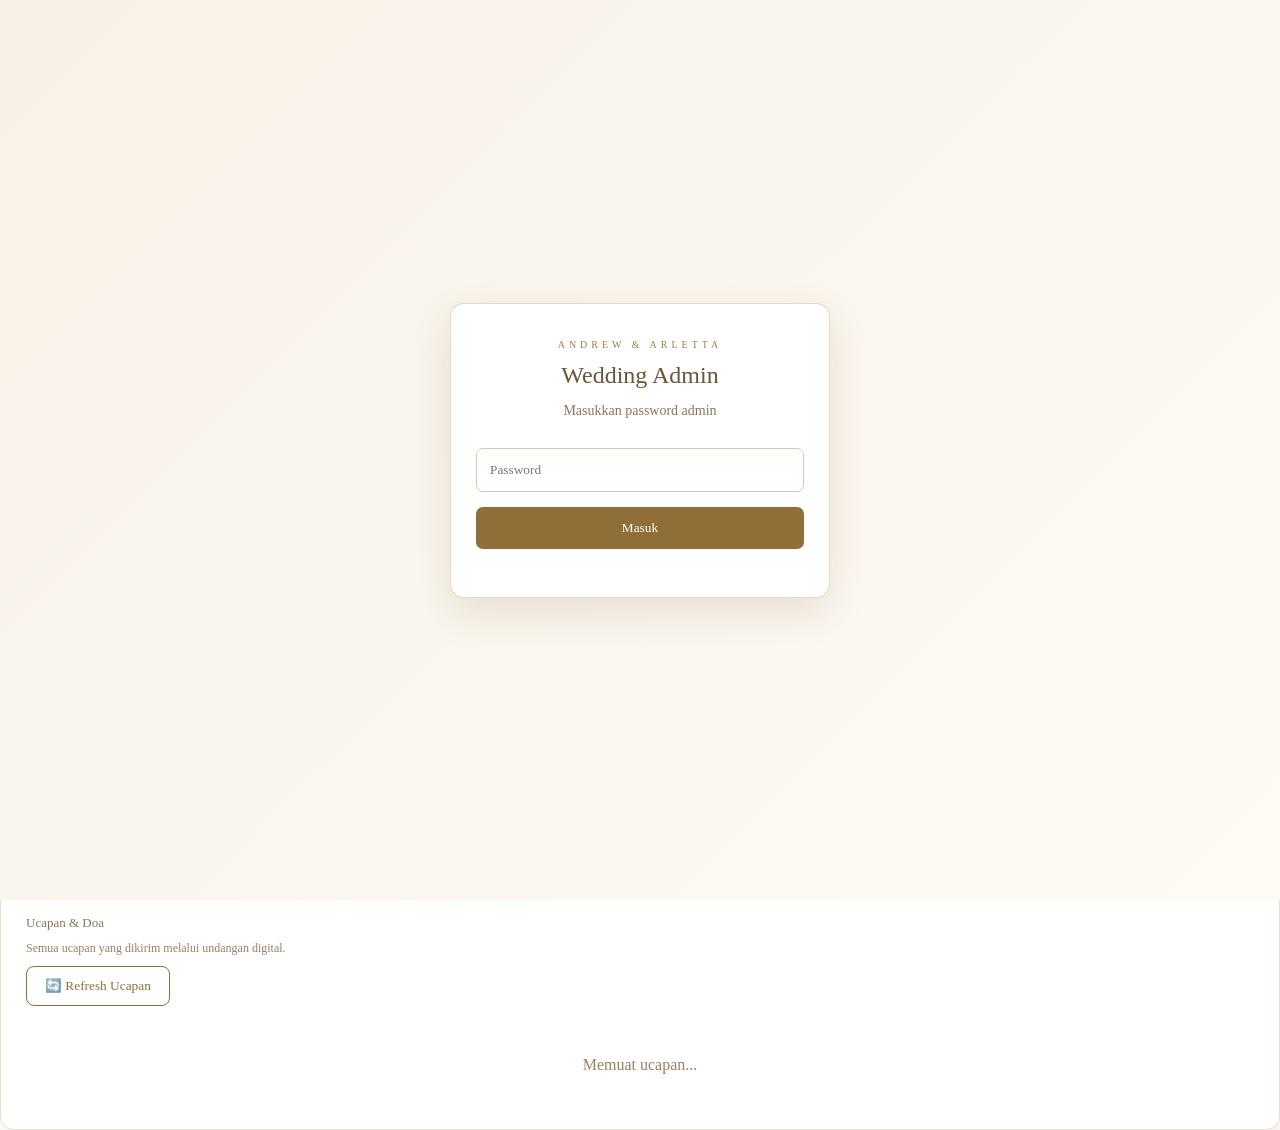
==== admin.html @ 8b97d47b "Add files via upload" ====
```html
<!DOCTYPE html>
<html lang="id">

<head>

    <meta charset="UTF-8">

    <meta name="viewport" content="width=device-width, initial-scale=1.0">

    <title>Wedding Admin | Andrew & Arletta</title>


    <style>

        * {
            box-sizing: border-box;
        }


        body {
            margin: 0;
            min-height: 100vh;

            font-family: Georgia, serif;

            color: #5d4935;

            background:
                linear-gradient(
                    135deg,
                    #f7f1e8,
                    #fffaf4
                );

            background-image:
                radial-gradient(
                    circle at 10% 10%,
                    rgba(184, 148, 82, 0.08),
                    transparent 25%
                ),
                radial-gradient(
                    circle at 90% 90%,
                    rgba(184, 148, 82, 0.08),
                    transparent 25%
                );
        }


        /* ========================================
           LOGIN
        ======================================== */

        .admin-login {

            position: fixed;

            inset: 0;

            display: flex;

            justify-content: center;

            align-items: center;

            background:
                linear-gradient(
                    135deg,
                    #f7f1e8,
                    #fffaf4
                );

            z-index: 9999;
        }


        .login-box {

            width: 90%;

            max-width: 380px;

            padding: 35px 25px;

            text-align: center;

            background: white;

            border:
                1px solid
                rgba(184, 148, 82, 0.35);

            box-shadow:
                0 15px 40px
                rgba(80, 60, 35, 0.12);

            border-radius: 14px;
        }


        .login-subtitle {

            font-size: 10px;

            letter-spacing: 4px;

            color: #a17b42;
        }


        .login-box h2 {

            margin: 12px 0;

            font-weight: normal;

            color: #6d5435;
        }


        .login-box p {

            color: #8a755d;

            font-size: 14px;
        }


        #adminPassword {

            width: 100%;

            padding: 13px;

            margin: 15px 0;

            border:
                1px solid
                #d8c8b2;

            border-radius: 7px;

            outline: none;

            font-family: Georgia, serif;
        }


        #adminPassword:focus {

            border-color: #8f6e38;

            box-shadow:
                0 0 0 2px
                rgba(184, 148, 82, 0.12);
        }


        .login-box button {

            width: 100%;

            padding: 13px;

            border: none;

            border-radius: 7px;

            background: #8f6e38;

            color: white;

            cursor: pointer;

            font-family: Georgia, serif;
        }


        .login-box button:hover {

            opacity: 0.85;
        }


        .login-error {

            color: #b54b3c !important;

            font-size: 13px !important;
        }


        /* ========================================
           CONTAINER
        ======================================== */

        .admin-container {

            width: 92%;

            max-width: 1100px;

            margin: 40px auto 60px;
        }


        /* ========================================
           HEADER
        ======================================== */

        .header {

            text-align: center;

            margin-bottom: 35px;

            position: relative;
        }


        .header::after {

            content: "✦";

            display: block;

            margin-top: 15px;

            font-size: 18px;

            color: #b89452;
        }


        .subtitle {

            font-size: 11px;

            letter-spacing: 4px;

            color: #a17b42;
        }


        h1 {

            font-weight: normal;

            margin: 10px 0;

            font-size: 34px;

            letter-spacing: 1px;

            color: #6d5435;
        }


        .date {

            font-size: 14px;

            color: #8a755d;

            margin-top: 10px;
        }


        /* ========================================
           LOGOUT
        ======================================== */

        .logout-button {

            margin-top: 5px;

            padding: 9px 18px;

            border:
                1px solid
                #b89452;

            background: transparent;

            color: #8f6e38;

            border-radius: 7px;

            cursor: pointer;

            font-family: Georgia, serif;
        }


        .logout-button:hover {

            background: #8f6e38;

            color: white;
        }


/* ========================================
   STATISTIK WEDDING ADMIN
======================================== */

.stats {

    display: grid;

    grid-template-columns:
        repeat(4, 1fr);

    gap: 16px;

    margin-bottom: 25px;

}


/* ========================================
   KARTU STATISTIK
======================================== */

.stat-card {

    position: relative;

    overflow: hidden;

    padding: 24px 18px;

    text-align: center;

    background:
        linear-gradient(
            145deg,
            rgba(255,255,255,0.98),
            rgba(250,246,239,0.96)
        );

    border:
        1px solid
        rgba(184,148,82,0.32);

    border-radius: 16px;

    box-shadow:
        0 10px 28px
        rgba(80,60,35,0.07);

    transition:
        transform 0.3s ease,
        box-shadow 0.3s ease;

}


/* Ornamen gold kecil */

.stat-card::before {

    content: "✦";

    position: absolute;

    top: 10px;

    right: 14px;

    font-size: 12px;

    color:
        rgba(184,148,82,0.45);

}


/* Hover */

.stat-card:hover {

    transform:
        translateY(-4px);

    box-shadow:
        0 16px 32px
        rgba(80,60,35,0.12);

}


/* ========================================
   ANGKA
======================================== */

.stat-number {

    margin-bottom: 7px;

    font-size: 34px;

    line-height: 1;

    font-weight: normal;

    color: #6d5435;

}


/* ========================================
   LABEL
======================================== */

.stat-label {

    font-size: 10px;

    letter-spacing: 1.8px;

    color: #9a8062;

}


/* ========================================
   WARNA KHUSUS CHECK-IN
======================================== */

#totalCheckin {

    color: #55734b;

}


/* ========================================
   WARNA KHUSUS BELUM HADIR
======================================== */

#totalBelum {

    color: #a17b42;

}


/* ========================================
   MOBILE
======================================== */

@media (max-width: 800px) {

    .stats {

        grid-template-columns:
            repeat(2, 1fr);

        gap: 12px;

    }


    .stat-card {

        padding: 21px 14px;

    }


    .stat-number {

        font-size: 29px;

    }

}


@media (max-width: 450px) {

    .stats {

        grid-template-columns:
            repeat(2, 1fr);

    }


    .stat-card {

        padding: 18px 10px;

    }


    .stat-number {

        font-size: 26px;

    }


    .stat-label {

        font-size: 9px;

        letter-spacing: 1px;

    }

}


/* ========================================
   PROGRESS CHECK-IN ELEGANT
======================================== */

.progress-card {

    grid-column: 1 / -1;

    margin-top: 5px;

    padding: 24px 26px;

    background:
        linear-gradient(
            135deg,
            rgba(255,255,255,0.97),
            rgba(250,245,237,0.96)
        );

    border:
        1px solid
        rgba(184,148,82,0.35);

    border-radius: 16px;

    box-shadow:
        0 12px 35px
        rgba(80,60,35,0.08);

}


.progress-title {

    margin-bottom: 14px;

    font-size: 13px;

    letter-spacing: 2px;

    text-transform: uppercase;

    color: #8f6e38;

}


.progress-info {

    display: flex;

    justify-content: space-between;

    align-items: center;

    margin-bottom: 10px;

    font-size: 13px;

    color: #6d5435;

}


#checkinProgressText {

    font-weight: normal;

}


#checkinProgressPercent {

    font-size: 15px;

    font-weight: bold;

    color: #8f6e38;

}


/* BAR */

.progress-bar {

    width: 100%;

    height: 13px;

    background:
        #eee5d8;

    border-radius: 20px;

    overflow: hidden;

    box-shadow:
        inset 0 1px 3px
        rgba(80,60,35,0.08);

}


.progress-fill {

    width: 0%;

    height: 100%;

    border-radius: 20px;

    background:
        linear-gradient(
            90deg,
            #8f6e38,
            #b89452,
            #d1b477
        );

    box-shadow:
        0 2px 8px
        rgba(143,110,56,0.25);

    transition:
        width 0.7s ease;

}


/* ========================================
   MOBILE
======================================== */

@media (max-width: 600px) {

    .progress-card {

        padding: 20px;

    }


    .progress-title {

        font-size: 12px;

        letter-spacing: 1.5px;

    }


    .progress-info {

        font-size: 12px;

    }


    .progress-bar {

        height: 11px;

    }

}
        

        /* ========================================
           TABLE CONTAINER
        ======================================== */

        .table-container {

            background:
                rgba(255, 255, 255, 0.94);

            border:
                1px solid
                rgba(184, 148, 82, 0.3);

            padding: 25px;

            overflow-x: auto;

            border-radius: 14px;

            box-shadow:
                0 12px 35px
                rgba(80, 60, 35, 0.08);
        }


        /* ========================================
           TABLE HEADER
        ======================================== */

        .table-header {

            display: flex;

            flex-wrap: wrap;

            align-items: center;

            gap: 10px;

            margin-bottom: 20px;
        }


        .table-header h2 {

            width: 100%;

            margin: 0 0 5px;

            font-weight: normal;

            color: #6d5435;
        }


        /* ========================================
           SEARCH
        ======================================== */

        #searchGuest {

            width: 280px;

            padding: 12px 15px;

            border:
                1px solid
                rgba(184, 148, 82, 0.4);

            border-radius: 8px;

            outline: none;

            font-family: Georgia, serif;

            color: #5d4935;

            background: #fffdf9;
        }


        #searchGuest:focus {

            border-color: #8f6e38;

            box-shadow:
                0 0 0 2px
                rgba(184, 148, 82, 0.12);
        }


        /* ========================================
           BUTTON UMUM
        ======================================== */

        .refresh-button,
        .export-button,
        .checkin-admin-button {

            padding: 11px 18px;

            border-radius: 8px;

            font-family: Georgia, serif;

            cursor: pointer;

            transition: 0.2s;
        }


        .refresh-button {

            border:
                1px solid
                #8f6e38;

            background: white;

            color: #8f6e38;
        }


        .refresh-button:hover {

            background: #8f6e38;

            color: white;
        }


        .export-button {

            border: none;

            background: #8f6e38;

            color: white;
        }


        .export-button:hover {

            opacity: 0.85;
        }


        .checkin-admin-button {

            display: inline-block;

            background: #8f6e38;

            color: white;

            text-decoration: none;
        }


        .checkin-admin-button:hover {

            opacity: 0.85;
        }


        /* ========================================
           FILTER
        ======================================== */

        .filter-buttons {

            display: flex;

            flex-wrap: wrap;

            gap: 8px;

            width: 100%;

            margin-top: 8px;
        }


        .filter-btn {

            position: relative;

            z-index: 10;

            padding: 9px 14px;

            border:
                1px solid
                #b89452;

            background: #fffdf9;

            color: #6d5435;

            border-radius: 7px;

            cursor: pointer;

            font-family: Georgia, serif;

            transition: 0.2s;
        }


        .filter-btn:hover {

            background: #f5eadb;
        }


        .filter-btn.active {

            background: #8f6e38;

            color: white;
        }


/* ========================================
   TABEL DAFTAR TAMU — ELEGANT
======================================== */

table {

    width: 100%;

    border-collapse: separate;

    border-spacing: 0;

}


/* HEADER TABEL */

thead {

    background:
        linear-gradient(
            135deg,
            #f7f0e4,
            #fffaf3
        );

}


th {

    padding: 15px 12px;

    text-align: left;

    font-size: 10px;

    letter-spacing: 1.5px;

    text-transform: uppercase;

    color: #8f6e38;

    border-bottom:
        1px solid
        rgba(184,148,82,0.35);

    white-space: nowrap;

}


/* BARIS TAMU */

tbody tr {

    transition:
        background 0.2s ease,
        transform 0.2s ease;

}


tbody tr:hover {

    background:
        rgba(184,148,82,0.06);

}


/* CELL */

td {

    padding: 15px 12px;

    font-size: 13px;

    color: #5d4935;

    border-bottom:
        1px solid
        #eee4d7;

    vertical-align: middle;

}


/* NAMA TAMU */

td:nth-child(2) {

    font-weight: bold;

    color: #6d5435;

}


/* GUEST ID */

td:first-child {

    font-size: 11px;

    color: #a17b42;

    letter-spacing: 0.5px;

}


/* JUMLAH TAMU */

td:nth-child(3) {

    text-align: center;

}


/* ========================================
   STATUS BADGE
======================================== */

.status-badge {

    display: inline-flex;

    align-items: center;

    justify-content: center;

    min-width: 125px;

    padding: 7px 12px;

    border-radius: 20px;

    font-size: 10px;

    font-weight: bold;

    letter-spacing: 0.5px;

    white-space: nowrap;

}


/* SUDAH CHECK-IN */

.status-badge.checked {

    background:
        #e8f2e4;

    color:
        #55734b;

    border:
        1px solid
        #bfd4b6;

}


/* BELUM CHECK-IN */

.status-badge.waiting {

    background:
        #f8efe1;

    color:
        #9a743d;

    border:
        1px solid
        #dfc69d;

}


/* WAKTU CHECK-IN */

td:last-child {

    font-size: 11px;

    color: #8a755d;

    white-space: nowrap;

}


/* ========================================
   MOBILE TABLE
======================================== */

@media (max-width: 700px) {

    .table-container {

        padding: 15px;

    }


    th {

        padding: 12px 9px;

        font-size: 9px;

    }


    td {

        padding: 12px 9px;

        font-size: 12px;

    }


    .status-badge {

        min-width: 115px;

        padding: 6px 9px;

        font-size: 9px;

    }

}


        /* ========================================
           RESPONSIVE
        ======================================== */

        @media (max-width: 800px) {

            .stats {

                grid-template-columns:
                    repeat(2, 1fr);
            }

        }


        @media (max-width: 600px) {

            .admin-container {

                width: 94%;

                margin-top: 25px;
            }


            h1 {

                font-size: 28px;
            }


            .table-container {

                padding: 15px;
            }


```css
/* ========================================
   SEARCH + FILTER TAMU
======================================== */

.table-header {

    display: flex;

    flex-wrap: wrap;

    align-items: center;

    gap: 12px;

    margin-bottom: 22px;

}


/* JUDUL */

.table-header h2 {

    width: 100%;

    margin: 0 0 4px 0;

    font-size: 23px;

    font-weight: normal;

    color: #6d5435;

}


/* ========================================
   SEARCH BOX
======================================== */

#searchGuest {

    flex: 1;

    min-width: 240px;

    max-width: 380px;

    height: 44px;

    padding: 0 16px;

    border:
        1px solid
        rgba(184,148,82,0.4);

    border-radius: 10px;

    outline: none;

    font-family:
        Georgia,
        serif;

    font-size: 13px;

    color: #5d4935;

    background:
        #fffdf9;

    transition:
        border 0.2s ease,
        box-shadow 0.2s ease;

}


#searchGuest::placeholder {

    color: #b3a18b;

}


#searchGuest:focus {

    border-color:
        #8f6e38;

    box-shadow:
        0 0 0 3px
        rgba(184,148,82,0.10);

}


/* ========================================
   FILTER BUTTONS
======================================== */

.filter-buttons {

    display: flex;

    flex-wrap: wrap;

    gap: 7px;

    width: 100%;

    margin-top: 2px;

}


.filter-btn {

    padding:
        9px 15px;

    border:
        1px solid
        #d6c19e;

    border-radius:
        20px;

    background:
        #fffdf9;

    color:
        #7b6549;

    font-family:
        Georgia,
        serif;

    font-size:
        11px;

    cursor:
        pointer;

    transition:
        all 0.2s ease;

}


.filter-btn:hover {

    background:
        #f7efe3;

    border-color:
        #b89452;

    transform:
        translateY(-1px);

}


/* FILTER AKTIF */

.filter-btn.active {

    background:
        #8f6e38;

    border-color:
        #8f6e38;

    color:
        white;

    box-shadow:
        0 4px 10px
        rgba(143,110,56,0.18);

}


/* ========================================
   BUTTON AKSI
======================================== */

.refresh-button,
.export-button,
.checkin-admin-button {

    height: 44px;

    display: inline-flex;

    align-items: center;

    justify-content: center;

    padding:
        0 17px;

    border-radius:
        10px;

    font-family:
        Georgia,
        serif;

    font-size:
        11px;

    cursor:
        pointer;

    text-decoration:
        none;

    transition:
        all 0.2s ease;

}


/* REFRESH */

.refresh-button {

    border:
        1px solid
        #b89452;

    background:
        #fffdf9;

    color:
        #8f6e38;

}


.refresh-button:hover {

    background:
        #8f6e38;

    color:
        white;

}


/* EXPORT */

.export-button {

    border:
        1px solid
        #8f6e38;

    background:
        #8f6e38;

    color:
        white;

}


.export-button:hover {

    opacity:
        0.88;

    transform:
        translateY(-1px);

}


/* SCAN QR */

.checkin-admin-button {

    background:
        linear-gradient(
            135deg,
            #8f6e38,
            #b89452
        );

    color:
        white;

    border:
        none;

    box-shadow:
        0 5px 14px
        rgba(143,110,56,0.18);

}


.checkin-admin-button:hover {

    transform:
        translateY(-1px);

    box-shadow:
        0 8px 18px
        rgba(143,110,56,0.23);

}


/* ========================================
   MOBILE
======================================== */

@media (max-width: 700px) {

    .table-header {

        gap: 9px;

    }


    #searchGuest {

        width: 100%;

        max-width: none;

        flex-basis: 100%;

    }


    .refresh-button,
    .export-button,
    .checkin-admin-button {

        flex: 1;

        min-width: 0;

        padding:
            0 9px;

        font-size:
            10px;

    }


    .filter-buttons {

        gap: 6px;

    }


    .filter-btn {

        flex:
            1 1 auto;

        text-align:
            center;

        padding:
            9px 10px;

    }

}


        @media (max-width: 450px) {

            .stats {

                grid-template-columns: 1fr;
            }


            .progress-card {

                grid-column: auto;
            }

        }

```css
/* ========================================
   PROGRESS CHECK-IN
======================================== */

.progress-card {

    grid-column: 1 / -1;

    background:
        rgba(
            255,
            255,
            255,
            0.94
        );

    border:
        1px solid
        rgba(
            184,
            148,
            82,
            0.35
        );

    padding: 20px 25px;

    border-radius: 14px;

    box-shadow:
        0 12px 35px
        rgba(
            80,
            60,
            35,
            0.09
        );

}


.progress-title {

    font-size: 14px;

    letter-spacing: 1px;

    color: #8f6e38;

    margin-bottom: 12px;

}


.progress-info {

    display: flex;

    justify-content: space-between;

    margin-bottom: 8px;

    font-size: 13px;

    color: #6d5435;

}


.progress-bar {

    width: 100%;

    height: 12px;

    background: #eee4d7;

    border-radius: 20px;

    overflow: hidden;

}


.progress-fill {

    width: 0%;

    height: 100%;

    background:
        linear-gradient(
            90deg,
            #8f6e38,
            #b89452
        );

    border-radius: 20px;

    transition:
        width 0.6s ease;

}


@media (max-width: 700px) {

    .progress-card {

        grid-column: 1 / -1;

    }

}

/* ========================================
   WEDDING WISHES ADMIN
======================================== */

.wishes-admin-container {

    margin-top: 30px;

    padding: 28px;

    background:
        rgba(255,255,255,0.94);

    border:
        1px solid
        rgba(184,148,82,0.30);

    border-radius: 14px;

    box-shadow:
        0 12px 35px
        rgba(80,60,35,0.08);

}


/* ========================================
   HEADER WISHES
======================================== */

.wishes-admin-header {

    display: flex;

    justify-content: space-between;

    align-items: center;

    gap: 20px;

    margin-bottom: 25px;

}


.wishes-admin-subtitle {

    font-size: 10px;

    letter-spacing: 3px;

    color: #a17b42;

    margin-bottom: 6px;

}


.wishes-admin-header h2 {

    margin: 0;

    font-size: 25px;

    font-weight: normal;

    color: #6d5435;

}


.wishes-admin-header p {

    margin: 7px 0 0;

    font-size: 12px;

    color: #9a8062;

}


/* ========================================
   REFRESH WISHES
======================================== */

.refresh-wishes-button {

    padding:
        11px 17px;

    border:
        1px solid
        #b89452;

    border-radius:
        9px;

    background:
        #fffdf9;

    color:
        #8f6e38;

    font-family:
        Georgia,
        serif;

    cursor:
        pointer;

    transition:
        all 0.2s ease;

    white-space:
        nowrap;

}


.refresh-wishes-button:hover {

    background:
        #8f6e38;

    color:
        white;

}


/* ========================================
   LIST WISHES
======================================== */

.admin-wishes-list {

    display:
        flex;

    flex-direction:
        column;

    gap:
        12px;

}


/* ========================================
   WISH CARD
======================================== */

.admin-wish-card {

    position:
        relative;

    padding:
        18px 20px;

    background:
        linear-gradient(
            135deg,
            #fffdf9,
            #faf5ec
        );

    border:
        1px solid
        rgba(184,148,82,0.25);

    border-radius:
        12px;

    transition:
        transform 0.2s ease,
        box-shadow 0.2s ease;

}


.admin-wish-card:hover {

    transform:
        translateY(-2px);

    box-shadow:
        0 8px 20px
        rgba(80,60,35,0.08);

}


/* ========================================
   NAMA
======================================== */

.admin-wish-name {

    margin-bottom:
        5px;

    font-size:
        15px;

    font-weight:
        bold;

    color:
        #6d5435;

}


/* ========================================
   WAKTU
======================================== */

.admin-wish-time {

    margin-bottom:
        12px;

    font-size:
        10px;

    color:
        #a17b42;

    letter-spacing:
        0.5px;

}


/* ========================================
   UCAPAN
======================================== */

.admin-wish-message {

    margin:
        0;

    font-size:
        13px;

    line-height:
        1.7;

    color:
        #5d4935;

    white-space:
        pre-wrap;

    word-break:
        break-word;

}


/* ========================================
   ICON
======================================== */

.admin-wish-heart {

    position:
        absolute;

    top:
        17px;

    right:
        20px;

    font-size:
        18px;

    color:
        #b89452;

}


/* ========================================
   LOADING
======================================== */

.wishes-loading {

    padding:
        30px;

    text-align:
        center;

    color:
        #9a8062;

    font-size:
        13px;

}


/* ========================================
   EMPTY
======================================== */

.wishes-empty {

    padding:
        35px;

    text-align:
        center;

    color:
        #9a8062;

    font-size:
        13px;

    border:
        1px dashed
        rgba(184,148,82,0.35);

    border-radius:
        10px;

}


/* ========================================
   MOBILE
======================================== */

@media (max-width: 700px) {

    .wishes-admin-container {

        padding:
            20px;

    }


    .wishes-admin-header {

        flex-direction:
            column;

        align-items:
            flex-start;

    }


    .refresh-wishes-button {

        width:
            100%;

    }


    .admin-wish-card {

        padding:
            16px;

    }

}

    </style>

</head>


<body>


<!-- ========================================
     LOGIN ADMIN
======================================== -->

<div id="adminLogin" class="admin-login">

    <div class="login-box">

        <div class="login-subtitle">
            ANDREW & ARLETTA
        </div>

        <h2>Wedding Admin</h2>

        <p>Masukkan password admin</p>

        <input
            type="password"
            id="adminPassword"
            placeholder="Password"
        >

        <button
            type="button"
            onclick="loginAdmin()"
        >
            Masuk
        </button>

        <p
            id="loginError"
            class="login-error"
        ></p>

    </div>

</div>


<!-- ========================================
     ADMIN CONTAINER
======================================== -->

<div class="admin-container">


    <!-- HEADER -->

    <div class="header">

        <div class="subtitle">
            ANDREW & ARLETTA
        </div>

        <h1>
            Wedding Admin
        </h1>

        <button
            type="button"
            class="logout-button"
            onclick="logoutAdmin()"
        >
            🔒 Logout
        </button>

        <div class="date">
            07 November 2026
        </div>

    </div>


    <!-- ========================================
         STATISTIK
    ======================================== -->

    <div class="stats">


        <div class="stat-card">

            <div
                class="stat-number"
                id="totalRsvp"
            >
                0
            </div>

            <div class="stat-label">
                TOTAL RSVP
            </div>

        </div>


        <div class="stat-card">

            <div
                class="stat-number"
                id="totalHadir"
            >
                0
            </div>

            <div class="stat-label">
                HADIR
            </div>

        </div>


        <div class="stat-card">

            <div
                class="stat-number"
                id="totalCheckin"
            >
                0
            </div>

            <div class="stat-label">
                CHECK-IN
            </div>

        </div>


        <div class="stat-card">

            <div
                class="stat-number"
                id="totalBelum"
            >
                0
            </div>

            <div class="stat-label">
                BELUM HADIR
            </div>

        </div>


        <!-- PROGRESS -->

        <div class="progress-card">

            <div class="progress-title">
                Progress Check-In
            </div>

            <div class="progress-info">

                <span id="checkinProgressText">
                    0 / 0 tamu
                </span>

                <span id="checkinProgressPercent">
                    0%
                </span>

            </div>

            <div class="progress-bar">

                <div
                    id="checkinProgressBar"
                    class="progress-fill"
                ></div>

            </div>

        </div>

    </div>



    <!-- ========================================
         TABEL TAMU
    ======================================== -->

    <div class="table-container">


        <div class="table-header">

            <h2>
                Daftar Tamu
            </h2>


            <!-- SEARCH -->

            <input
                type="text"
                id="searchGuest"
                placeholder="Cari nama atau Guest ID..."
            >


            <!-- REFRESH -->

            <button
                type="button"
                class="refresh-button"
                onclick="refreshDashboard()"
            >
                🔄 Refresh Data
            </button>


            <!-- EXPORT -->

            <button
                type="button"
                class="export-button"
                onclick="exportGuests()"
            >
                📥 Download Daftar Tamu
            </button>


            <!-- SCAN QR -->

            <a
                href="checkin.html"
                class="checkin-admin-button"
            >
                📷 Scan QR Check-In
            </a>


            <!-- FILTER -->

            <div class="filter-buttons">


                <button
                    type="button"
                    class="filter-btn active"
                    onclick="filterGuests('all', this)"
                >
                    Semua
                </button>


                <button
                    type="button"
                    class="filter-btn"
                    onclick="filterGuests('hadir', this)"
                >
                    Hadir
                </button>


                <button
                    type="button"
                    class="filter-btn"
                    onclick="filterGuests('checkin', this)"
                >
                    Sudah Check-in
                </button>


                <button
                    type="button"
                    class="filter-btn"
                    onclick="filterGuests('belum', this)"
                >
                    Belum Check-in
                </button>


            </div>

        </div>


        <!-- TABLE -->

        <table>

            <thead>

                <tr>

                    <th>ID</th>

                    <th>Nama</th>

                    <th>Jumlah</th>

                    <th>Kehadiran</th>

                    <th>Check-in</th>

                    <th>Waktu</th>

                </tr>

            </thead>


            <tbody id="guestTable">

            </tbody>

        </table>


    </div>

</div>

<!-- ========================================
     WEDDING WISHES ADMIN
======================================== -->

<div class="table-container" style="margin-top: 25px;">

    <div class="table-header">

        <h2>
            WEDDING WISHES
        </h2>

        <p style="
            width: 100%;
            margin: 0;
            color: #8a755d;
            font-size: 13px;
        ">
            Ucapan & Doa
        </p>

        <p style="
            width: 100%;
            margin: 0;
            color: #9a8062;
            font-size: 12px;
        ">
            Semua ucapan yang dikirim melalui undangan digital.
        </p>

        <button
    type="button"
    class="refresh-button"
    onclick="loadAdminWishes()"
>
    🔄 Refresh Ucapan
</button>

    </div>


    <div id="adminWishesList">

        <div style="
            text-align: center;
            padding: 30px;
            color: #9a8062;
        ">
            Memuat ucapan...
        </div>

    </div>

</div>

<script>

/* ========================================
   GOOGLE SCRIPT
======================================== */

const GOOGLE_SCRIPT_URL =
    "https://script.google.com/macros/s/AKfycbyIpXj_OoNuFAGCh19Lpcl6ixCuKdINopRTTyCLfbpl9ev8BIgsG4IAK7eRW4TXT2aR/exec";


/* ========================================
   ADMIN LOGIN
======================================== */

const ADMIN_PASSWORD = "ARLETTA2026";


/* ========================================
   DATA GLOBAL
======================================== */

let allGuests = [];

let currentFilter = "all";

let currentSearch = "";


/* ========================================
   LOGIN ADMIN
======================================== */

function loginAdmin() {

    const passwordInput =
        document.getElementById(
            "adminPassword"
        );

    const loginBox =
        document.getElementById(
            "adminLogin"
        );

    const errorMessage =
        document.getElementById(
            "loginError"
        );


    const password =
        passwordInput.value.trim();


    if (
        password ===
        ADMIN_PASSWORD
    ) {

        sessionStorage.setItem(
            "weddingAdminLogin",
            "true"
        );


        loginBox.style.display =
            "none";


        errorMessage.textContent = "";


        loadGuests();

    }

    else {

        errorMessage.textContent =
            "Password salah.";

    }

}


/* ========================================
   CEK STATUS LOGIN
======================================== */

function checkAdminLogin() {

    const loginBox =
        document.getElementById(
            "adminLogin"
        );


    const loggedIn =
        sessionStorage.getItem(
            "weddingAdminLogin"
        );


    if (
        loggedIn ===
        "true"
    ) {

        loginBox.style.display =
            "none";

    }

    else {

        loginBox.style.display =
            "flex";

    }

}


/* ========================================
   LOGOUT
======================================== */

function logoutAdmin() {

    sessionStorage.removeItem(
        "weddingAdminLogin"
    );

}

/* ========================================
   AMBIL DATA TAMU
======================================== */

function loadGuests() {

    console.log(
        "Mengambil data tamu..."
    );


    fetch(
        GOOGLE_SCRIPT_URL +
        "?action=getGuests"
    )

    .then(function(response) {

        return response.json();

    })

    .then(function(data) {

        console.log(
            "DATA TAMU:",
            data
        );


        if (
            !data ||
            !data.success
        ) {

            console.error(
                "Gagal mengambil data tamu."
            );

            return;

        }


        allGuests =
            Array.isArray(
                data.guests
            )
                ? data.guests
                : [];


        /*
         * Simpan juga ke window
         * supaya mudah dicek dari Console.
         */

        window.allGuests =
            allGuests;


        console.log(
            "JUMLAH TAMU:",
            allGuests.length
        );


        updateStatistics();


        renderGuests();

    })

    .catch(function(error) {

        console.error(
            "ERROR DASHBOARD:",
            error
        );

    });

}


/* ========================================
   HITUNG STATISTIK
======================================== */

function updateStatistics() {

    const totalRsvp =
        allGuests.length;


    const totalHadir =
        allGuests.filter(
            function(guest) {

                return String(
                    guest.kehadiran || ""
                )
                .trim()
                .toLowerCase()
                === "hadir";

            }
        ).length;


    const totalCheckin =
        allGuests.filter(
            function(guest) {

                return String(
                    guest.checkinStatus || ""
                )
                .trim()
                .toUpperCase()
                === "CHECKED IN";

            }
        ).length;


    const totalBelum =
        Math.max(
            0,
            totalHadir -
            totalCheckin
        );



    /*
     * Statistik
     */

    document.getElementById(
        "totalRsvp"
    ).textContent =
        totalRsvp;


    document.getElementById(
        "totalHadir"
    ).textContent =
        totalHadir;


    document.getElementById(
        "totalCheckin"
    ).textContent =
        totalCheckin;


    document.getElementById(
        "totalBelum"
    ).textContent =
        totalBelum;


    /*
     * Progress Check-In
     */

    const progressText =
        document.getElementById(
            "checkinProgressText"
        );


    const progressPercent =
        document.getElementById(
            "checkinProgressPercent"
        );


    const progressBar =
        document.getElementById(
            "checkinProgressBar"
        );


    if (
        progressText &&
        progressPercent &&
        progressBar
    ) {

        const percentage =
            totalHadir > 0
                ? Math.round(
                    (
                        totalCheckin /
                        totalHadir
                    ) * 100
                )
                : 0;


        progressText.textContent =
            totalCheckin +
            " / " +
            totalHadir +
            " tamu";


        progressPercent.textContent =
            percentage +
            "%";


        progressBar.style.width =
            percentage +
            "%";

    }


    console.log(
        "HASIL STATISTIK:",
        {
            totalRsvp:
                totalRsvp,

            totalHadir:
                totalHadir,

            totalCheckin:
                totalCheckin,

            totalBelum:
                totalBelum
        }
    );

}


/* ========================================
   TAMPILKAN DAFTAR TAMU
======================================== */

function renderGuests() {

    const guestTable =
        document.getElementById(
            "guestTable"
        );


    if (!guestTable) {

        console.error(
            "guestTable tidak ditemukan."
        );

        return;

    }


    guestTable.innerHTML = "";


    if (
        allGuests.length === 0
    ) {

        guestTable.innerHTML = `
            <tr>
                <td
                    colspan="6"
                    style="
                        text-align:center;
                        padding:30px;
                    "
                >
                    Belum ada data tamu.
                </td>
            </tr>
        `;

        return;

    }


    allGuests.forEach(
        function(guest) {

            const row =
                document.createElement(
                    "tr"
                );


            /*
             * Status check-in
             */

            const checkedIn =
                String(
                    guest.checkinStatus || ""
                )
                .trim()
                .toUpperCase()
                === "CHECKED IN";


            /*
             * Waktu check-in
             */

            let checkinTime =
                "—";


            if (
                guest.checkinWaktu
            ) {

                const date =
                    new Date(
                        guest.checkinWaktu
                    );


                if (
                    !isNaN(
                        date.getTime()
                    )
                ) {

                    checkinTime =
                        date.toLocaleString(
                            "id-ID",
                            {
                                day:
                                    "2-digit",

                                month:
                                    "2-digit",

                                year:
                                    "numeric",

                                hour:
                                    "2-digit",

                                minute:
                                    "2-digit"
                            }
                        );

                }

            }


            /*
             * Badge check-in
             */

            const badge =
                checkedIn

                    ?

                    `
                    <span
                        class="status-badge checked"
                    >
                        ✓ CHECKED IN
                    </span>
                    `

                    :

                    `
                    <span
                        class="status-badge waiting"
                    >
                        BELUM CHECK-IN
                    </span>
                    `;


            /*
             * Isi baris
             */

            row.innerHTML = `

                <td>
                    ${guest.id || "—"}
                </td>

                <td>
                    ${guest.nama || "—"}
                </td>

                <td>
                    ${guest.jumlahTamu || "—"}
                </td>

                <td>
                    ${guest.kehadiran || "—"}
                </td>

                <td>
                    ${badge}
                </td>

                <td>
                    ${checkinTime}
                </td>

            `;


            /*
             * Data untuk filter
             */

            row.dataset.hadir =
                String(
                    guest.kehadiran || ""
                )
                .trim()
                .toLowerCase()
                === "hadir"
                    ? "true"
                    : "false";


            row.dataset.checkin =
                checkedIn
                    ? "true"
                    : "false";


            guestTable.appendChild(
                row
            );

        }
    );


    applyFilters();

}


/* ========================================
   FILTER + SEARCH
======================================== */

function applyFilters() {

    const rows =
        document.querySelectorAll(
            "#guestTable tr"
        );


    rows.forEach(
        function(row) {

            const text =
                row.textContent
                    .toLowerCase();


            /*
             * SEARCH
             */

            const searchMatch =
                text.includes(
                    currentSearch
                );


            /*
             * FILTER
             */

            let filterMatch =
                true;


            if (
                currentFilter ===
                "hadir"
            ) {

                filterMatch =
                    row.dataset.hadir
                    === "true";

            }


            if (
                currentFilter ===
                "checkin"
            ) {

                filterMatch =
                    row.dataset.checkin
                    === "true";

            }


            if (
                currentFilter ===
                "belum"
            ) {

                filterMatch =
                    row.dataset.hadir
                    === "true"
                    &&
                    row.dataset.checkin
                    === "false";

            }


            /*
             * Tampilkan / sembunyikan
             */

            row.style.display =
                searchMatch &&
                filterMatch
                    ? ""
                    : "none";

        }
    );

}


/* ========================================
   TOMBOL FILTER
======================================== */

function filterGuests(
    type,
    button
) {

    console.log(
        "FILTER DIKLIK:",
        type
    );


    currentFilter =
        type;


    /*
     * Hapus active
     */

    document
        .querySelectorAll(
            ".filter-btn"
        )
        .forEach(
            function(btn) {

                btn.classList.remove(
                    "active"
                );

            }
        );


    /*
     * Tambahkan active
     */

    if (button) {

        button.classList.add(
            "active"
        );

    }


    applyFilters();

}


/* ========================================
   SEARCH TAMU
======================================== */

function setupSearch() {

    const search =
        document.getElementById(
            "searchGuest"
        );


    if (!search) {

        return;

    }


    search.addEventListener(
        "input",
        function() {

            currentSearch =
                this.value
                    .trim()
                    .toLowerCase();


            applyFilters();

        }
    );

}


/* ========================================
   EXPORT DAFTAR TAMU
======================================== */

function exportGuests() {

    if (
        allGuests.length === 0
    ) {

        alert(
            "Belum ada data tamu."
        );

        return;

    }


    let csv =
        "ID,Nama,Jumlah Tamu,Kehadiran,Check-in,Waktu Check-in\n";


    allGuests.forEach(
        function(guest) {

            const checkedIn =
                String(
                    guest.checkinStatus || ""
                )
                .trim()
                .toUpperCase()
                === "CHECKED IN";


            const values = [

                guest.id || "",

                guest.nama || "",

                guest.jumlahTamu || "",

                guest.kehadiran || "",

                checkedIn
                    ? "CHECKED IN"
                    : "BELUM CHECK-IN",

                guest.checkinWaktu || ""

            ];


            csv +=
                values
                    .map(
                        function(value) {

                            return (
                                '"' +
                                String(value)
                                    .replace(
                                        /"/g,
                                        '""'
                                    ) +
                                '"'
                            );

                        }
                    )
                    .join(",")
                    +
                    "\n";

        }
    );


    const blob =
        new Blob(
            [csv],
            {
                type:
                    "text/csv;charset=utf-8;"
            }
        );


    const url =
        URL.createObjectURL(
            blob
        );


    const link =
        document.createElement(
            "a"
        );


    link.href =
        url;


    link.download =
        "daftar-tamu-wedding.csv";


    document.body.appendChild(
        link
    );


    link.click();


    document.body.removeChild(
        link
    );


    URL.revokeObjectURL(
        url
    );

}


/* ========================================
   REFRESH DATA
======================================== */

function refreshDashboard() {

    location.reload();

}


/* ========================================
   ENTER UNTUK LOGIN
======================================== */

function setupPasswordEnter() {

    const password =
        document.getElementById(
            "adminPassword"
        );


    if (!password) {

        return;

    }


    password.addEventListener(
        "keydown",
        function(event) {

            if (
                event.key ===
                "Enter"
            ) {

                loginAdmin();

            }

        }
    );

}


/* ========================================
   LOAD WEDDING WISHES ADMIN
======================================== */

function loadAdminWishes() {

    const wishesList =
        document.getElementById(
            "adminWishesList"
        );


    if (!wishesList) {

        console.error(
            "adminWishesList tidak ditemukan."
        );

        return;

    }


    wishesList.innerHTML = `

        <div style="
            text-align:center;
            padding:30px;
            color:#9a8062;
        ">
            Memuat ucapan...
        </div>

    `;


    fetch(
        GOOGLE_SCRIPT_URL +
        "?action=getWishes"
    )

    .then(function(response) {

        return response.json();

    })

    .then(function(data) {

        console.log(
            "DATA WEDDING WISHES:",
            data
        );


        if (
            !data ||
            !data.success ||
            !Array.isArray(data.wishes)
        ) {

            wishesList.innerHTML = `

                <div style="
                    text-align:center;
                    padding:30px;
                    color:#9a8062;
                ">
                    Belum ada ucapan.
                </div>

            `;

            return;

        }


        if (
            data.wishes.length === 0
        ) {

            wishesList.innerHTML = `

                <div style="
                    text-align:center;
                    padding:30px;
                    color:#9a8062;
                ">
                    Belum ada ucapan.
                </div>

            `;

            return;

        }


        wishesList.innerHTML = "";


        data.wishes
            .slice()
            .reverse()
            .forEach(
                function(wish) {

                    const card =
                        document.createElement(
                            "div"
                        );


                    card.style.cssText = `

                        padding:20px;

                        margin-bottom:12px;

                        background:
                            linear-gradient(
                                135deg,
                                #fffdf9,
                                #f8f1e6
                            );

                        border:
                            1px solid
                            rgba(
                                184,
                                148,
                                82,
                                0.25
                            );

                        border-radius:12px;

                        box-shadow:
                            0 6px 18px
                            rgba(
                                80,
                                60,
                                35,
                                0.06
                            );

                    `;


                    const name =
                        document.createElement(
                            "div"
                        );


                    name.textContent =
                        wish.nama ||
                        "Tanpa Nama";


                    name.style.cssText = `

                        font-weight:bold;

                        font-size:15px;

                        color:#6d5435;

                        margin-bottom:7px;

                    `;


                    const message =
                        document.createElement(
                            "div"
                        );


                    message.textContent =
                        wish.ucapan ||
                        "";


                    message.style.cssText = `

                        font-size:13px;

                        line-height:1.7;

                        color:#5d4935;

                    `;


                    const time =
                        document.createElement(
                            "div"
                        );


                    time.textContent =
                        wish.waktu
                            ? new Date(
                                wish.waktu
                            ).toLocaleString(
                                "id-ID",
                                {
                                    day:
                                        "2-digit",

                                    month:
                                        "long",

                                    year:
                                        "numeric",

                                    hour:
                                        "2-digit",

                                    minute:
                                        "2-digit"
                                }
                            )
                            : "";


                    time.style.cssText = `

                        margin-top:10px;

                        font-size:10px;

                        color:#a17b42;

                    `;


                    card.appendChild(
                        name
                    );

                    card.appendChild(
                        message
                    );

                    card.appendChild(
                        time
                    );


                    wishesList.appendChild(
                        card
                    );

                }
            );

    })

    .catch(function(error) {

        console.error(
            "ERROR WEDDING WISHES:",
            error
        );


        wishesList.innerHTML = `

            <div style="
                text-align:center;
                padding:30px;
                color:#b54b3c;
            ">
                Gagal memuat ucapan.
            </div>

        `;

    });

}


/* ========================================
   JALANKAN SAAT HALAMAN SIAP
======================================== */

document.addEventListener(
    "DOMContentLoaded",
    function() {

        checkAdminLogin();

        setupSearch();

        setupPasswordEnter();


        if (
            sessionStorage.getItem(
                "weddingAdminLogin"
            ) === "true"
        ) {

            loadGuests();

            loadAdminWishes();

        }

    }
);

</script>
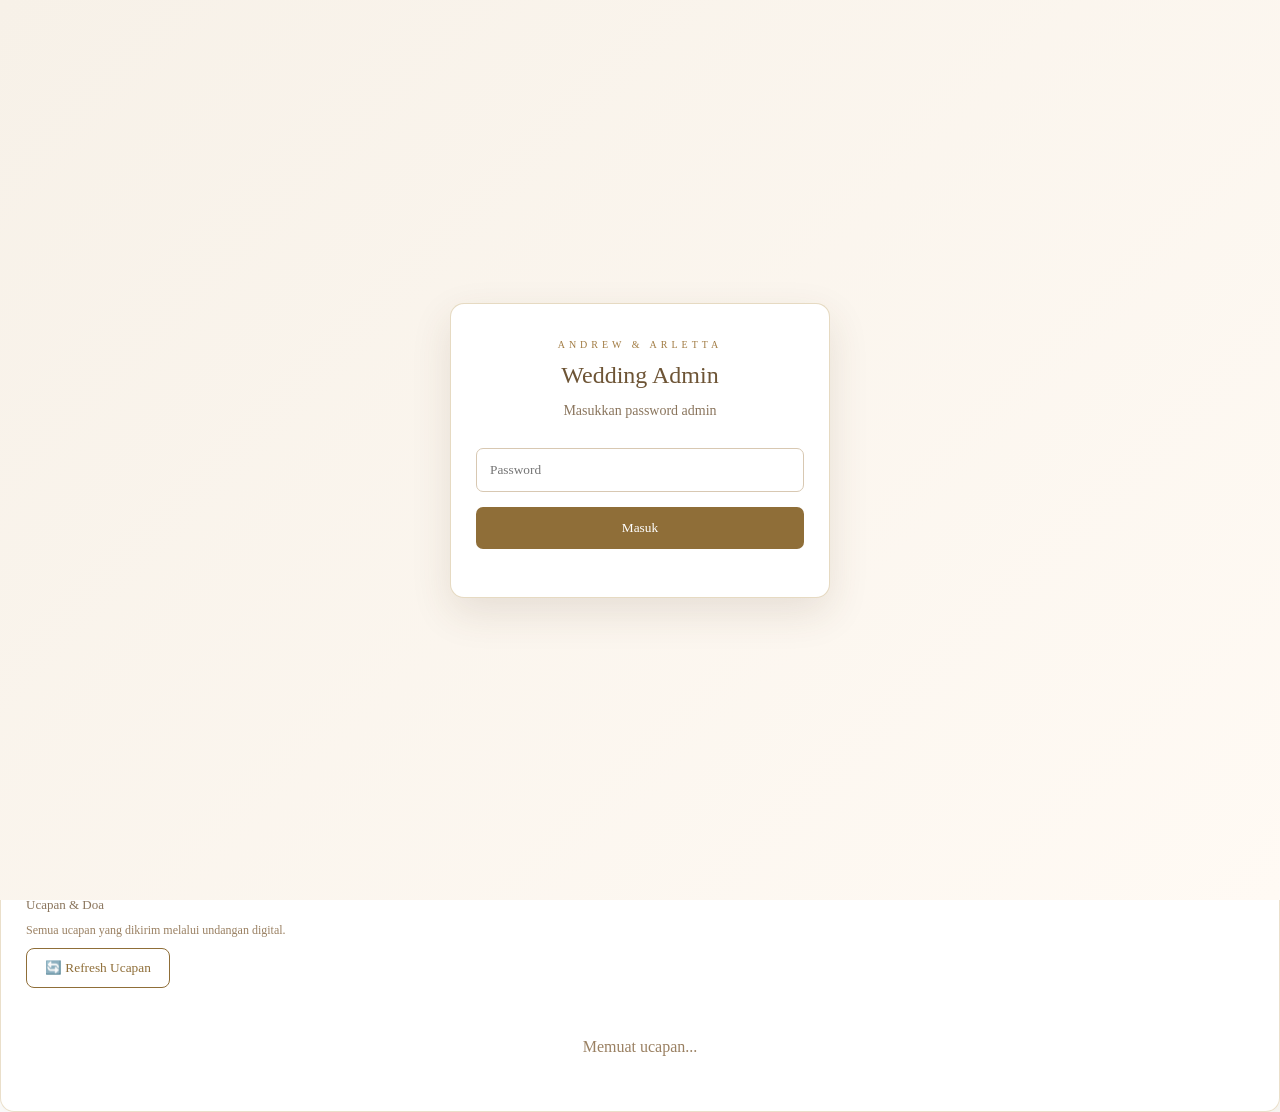
==== commit a59d6a63: "Add files via upload" ====
--- a/admin.html
+++ b/admin.html
@@ -1,4 +1,3 @@
-```html
 <!DOCTYPE html>
 <html lang="id">
 
@@ -1184,7 +1183,6 @@
             }
 
 
-```css
 /* ========================================
    SEARCH + FILTER TAMU
 ======================================== */
@@ -1581,7 +1579,7 @@
 
         }
 
-```css
+
 /* ========================================
    PROGRESS CHECK-IN
 ======================================== */
@@ -2382,6 +2380,8 @@
                     <th>Check-in</th>
 
                     <th>Waktu</th>
+
+                    <th>AKSI</th>
 
                 </tr>
 
@@ -2984,33 +2984,58 @@
              * Isi baris
              */
 
-            row.innerHTML = `
-
-                <td>
-                    ${guest.id || "—"}
-                </td>
-
-                <td>
-                    ${guest.nama || "—"}
-                </td>
-
-                <td>
-                    ${guest.jumlahTamu || "—"}
-                </td>
-
-                <td>
-                    ${guest.kehadiran || "—"}
-                </td>
-
-                <td>
-                    ${badge}
-                </td>
-
-                <td>
-                    ${checkinTime}
-                </td>
-
-            `;
+  row.innerHTML = `
+
+    <td>
+        ${guest.id || "—"}
+    </td>
+
+    <td>
+        ${guest.nama || "—"}
+    </td>
+
+    <td>
+        ${guest.jumlahTamu || "—"}
+    </td>
+
+    <td>
+        ${guest.kehadiran || "—"}
+    </td>
+
+    <td>
+        ${badge}
+    </td>
+
+    <td>
+        ${checkinTime}
+    </td>
+
+    <td>
+
+        <button
+            type="button"
+            onclick="sendWhatsAppInvitation(
+                '${guest.id || ""}',
+                '${encodeURIComponent(guest.nama || "")}',
+                '${guest.whatsapp || ""}'
+            )"
+            style="
+                padding:8px 14px;
+                border:none;
+                border-radius:20px;
+                background:#8f6e38;
+                color:white;
+                cursor:pointer;
+                font-family:Georgia,serif;
+                font-size:12px;
+            "
+        >
+            💌 KIRIM WA
+        </button>
+
+    </td>
+
+`;
 
 
             /*
@@ -3046,6 +3071,88 @@
 
 }
 
+function sendWhatsAppInvitation(
+    guestId,
+    guestNameEncoded,
+    whatsapp
+) {
+
+    const guestName =
+        decodeURIComponent(
+            guestNameEncoded
+        );
+
+    if (!whatsapp) {
+
+        alert(
+            "Nomor WhatsApp tamu belum tersedia."
+        );
+
+        return;
+
+    }
+
+
+    let phone =
+        String(whatsapp)
+            .replace(
+                /[\s\-()+]/g,
+                ""
+            );
+
+
+    if (
+        phone.startsWith("0")
+    ) {
+
+        phone =
+            "62" +
+            phone.substring(1);
+
+    }
+
+
+    const invitationLink =
+        "https://arlettagracia.github.io/Andrew-arletta-wedding/" +
+        "?to=" +
+        encodeURIComponent(
+            guestName
+        ) +
+        "&id=" +
+        encodeURIComponent(
+            guestId
+        );
+
+
+    const message =
+        "Shalom " +
+        guestName +
+        "! 💕\n\n" +
+
+        "Dengan penuh sukacita, kami mengundang Anda untuk hadir di hari bahagia kami.\n\n" +
+
+        "Andrew & Arletta\n" +
+        "07 November 2026\n\n" +
+
+        "Undangan lengkap:\n" +
+        invitationLink;
+
+
+    const whatsappUrl =
+        "https://wa.me/" +
+        phone +
+        "?text=" +
+        encodeURIComponent(
+            message
+        );
+
+
+    window.open(
+        whatsappUrl,
+        "_blank"
+    );
+
+}
 
 /* ========================================
    FILTER + SEARCH
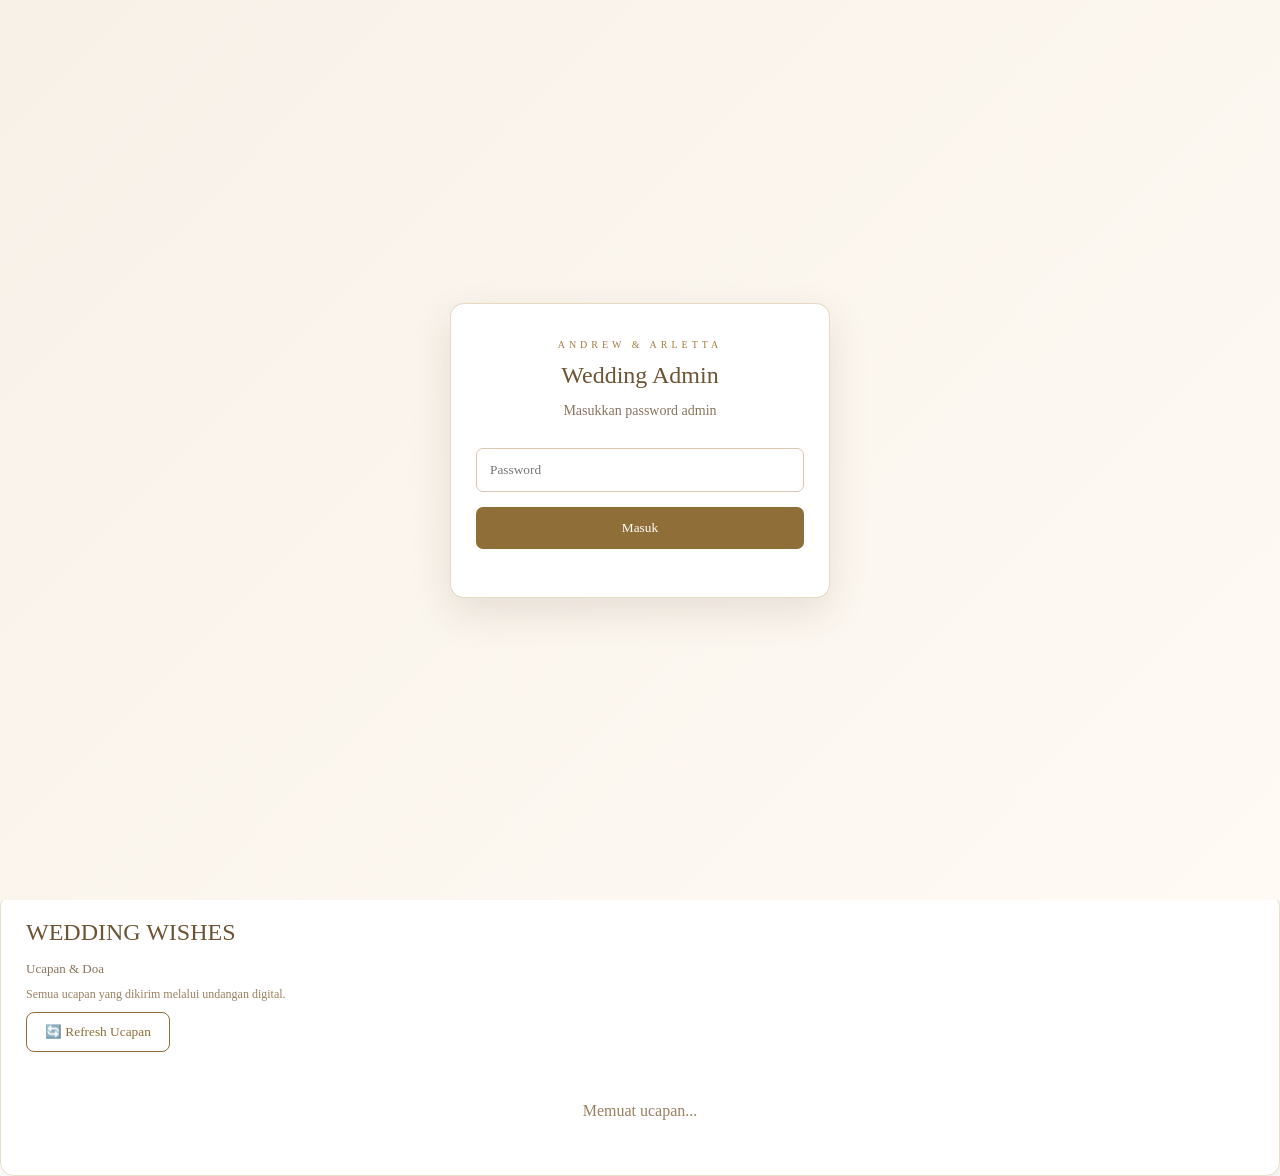
==== commit a8f19a0f: "Add files via upload" ====
--- a/admin.html
+++ b/admin.html
@@ -203,100 +203,128 @@
         }
 
 
-        /* ========================================
-           HEADER
-        ======================================== */
-
-        .header {
-
-            text-align: center;
-
-            margin-bottom: 35px;
-
-            position: relative;
-        }
-
-
-        .header::after {
-
-            content: "✦";
-
-            display: block;
-
-            margin-top: 15px;
-
-            font-size: 18px;
-
-            color: #b89452;
-        }
-
-
-        .subtitle {
-
-            font-size: 11px;
-
-            letter-spacing: 4px;
-
-            color: #a17b42;
-        }
-
-
-        h1 {
-
-            font-weight: normal;
-
-            margin: 10px 0;
-
-            font-size: 34px;
-
-            letter-spacing: 1px;
-
-            color: #6d5435;
-        }
-
-
-        .date {
-
-            font-size: 14px;
-
-            color: #8a755d;
-
-            margin-top: 10px;
-        }
-
-
-        /* ========================================
-           LOGOUT
-        ======================================== */
-
-        .logout-button {
-
-            margin-top: 5px;
-
-            padding: 9px 18px;
-
-            border:
-                1px solid
-                #b89452;
-
-            background: transparent;
-
-            color: #8f6e38;
-
-            border-radius: 7px;
-
-            cursor: pointer;
-
-            font-family: Georgia, serif;
-        }
-
-
-        .logout-button:hover {
-
-            background: #8f6e38;
-
-            color: white;
-        }
+/* ========================================
+   HEADER — ELEGANT WEDDING
+======================================== */
+
+.header {
+
+    text-align: center;
+
+    margin-bottom: 38px;
+
+    position: relative;
+
+    padding: 10px 15px 25px;
+
+}
+
+
+.header::after {
+
+    content: "✦  ✧  ✦";
+
+    display: block;
+
+    margin-top: 18px;
+
+    font-size: 14px;
+
+    letter-spacing: 7px;
+
+    color: #b89452;
+
+}
+
+
+.subtitle {
+
+    font-size: 10px;
+
+    letter-spacing: 5px;
+
+    color: #a17b42;
+
+    margin-bottom: 8px;
+
+}
+
+
+h1 {
+
+    font-weight: normal;
+
+    margin: 8px 0;
+
+    font-size: 38px;
+
+    letter-spacing: 1.5px;
+
+    color: #5d4935;
+
+}
+
+
+.date {
+
+    font-size: 14px;
+
+    color: #8a755d;
+
+    margin-top: 12px;
+
+    letter-spacing: 1px;
+
+}
+
+
+/* ========================================
+   LOGOUT
+======================================== */
+
+.logout-button {
+
+    margin-top: 14px;
+
+    padding: 8px 18px;
+
+    border:
+        1px solid
+        rgba(184,148,82,0.65);
+
+    background:
+        rgba(255,255,255,0.65);
+
+    color: #8f6e38;
+
+    border-radius: 30px;
+
+    cursor: pointer;
+
+    font-family: Georgia, serif;
+
+    font-size: 12px;
+
+    transition:
+        all 0.3s ease;
+
+}
+
+
+.logout-button:hover {
+
+    background: #8f6e38;
+
+    color: white;
+
+    transform:
+        translateY(-2px);
+
+    box-shadow:
+        0 6px 15px
+        rgba(80,60,35,0.12);
+
+}
 
 
 /* ========================================
@@ -310,9 +338,9 @@
     grid-template-columns:
         repeat(4, 1fr);
 
-    gap: 16px;
-
-    margin-bottom: 25px;
+    gap: 18px;
+
+    margin-bottom: 28px;
 
 }
 
@@ -327,7 +355,7 @@
 
     overflow: hidden;
 
-    padding: 24px 18px;
+    padding: 28px 18px 25px;
 
     text-align: center;
 
@@ -342,7 +370,7 @@
         1px solid
         rgba(184,148,82,0.32);
 
-    border-radius: 16px;
+    border-radius: 18px;
 
     box-shadow:
         0 10px 28px
@@ -355,8 +383,6 @@
 }
 
 
-/* Ornamen gold kecil */
-
 .stat-card::before {
 
     content: "✦";
@@ -375,7 +401,30 @@
 }
 
 
-/* Hover */
+.stat-card::after {
+
+    content: "";
+
+    position: absolute;
+
+    left: 50%;
+
+    bottom: 0;
+
+    transform:
+        translateX(-50%);
+
+    width: 45px;
+
+    height: 2px;
+
+    background:
+        #b89452;
+
+    opacity: 0.5;
+
+}
+
 
 .stat-card:hover {
 
@@ -383,7 +432,7 @@
         translateY(-4px);
 
     box-shadow:
-        0 16px 32px
+        0 16px 35px
         rgba(80,60,35,0.12);
 
 }
@@ -513,21 +562,21 @@
 
 
 /* ========================================
-   PROGRESS CHECK-IN ELEGANT
+   PROGRESS CHECK-IN — PREMIUM
 ======================================== */
 
 .progress-card {
 
     grid-column: 1 / -1;
 
-    margin-top: 5px;
-
-    padding: 24px 26px;
+    margin-top: 4px;
+
+    padding: 26px 28px;
 
     background:
         linear-gradient(
             135deg,
-            rgba(255,255,255,0.97),
+            rgba(255,255,255,0.98),
             rgba(250,245,237,0.96)
         );
 
@@ -535,77 +584,113 @@
         1px solid
         rgba(184,148,82,0.35);
 
-    border-radius: 16px;
+    border-radius: 18px;
 
     box-shadow:
         0 12px 35px
         rgba(80,60,35,0.08);
 
-}
-
+    position: relative;
+
+    overflow: hidden;
+
+}
+
+
+/* Ornamen kecil */
+
+.progress-card::after {
+
+    content: "✦";
+
+    position: absolute;
+
+    right: 22px;
+
+    top: 18px;
+
+    font-size: 14px;
+
+    color:
+        rgba(184,148,82,0.45);
+
+}
+
+
+/* ========================================
+   JUDUL
+======================================== */
 
 .progress-title {
 
-    margin-bottom: 14px;
+    margin-bottom: 15px;
+
+    font-size: 12px;
+
+    letter-spacing: 3px;
+
+    text-transform: uppercase;
+
+    color: #8f6e38;
+
+}
+
+
+/* ========================================
+   INFORMASI PROGRESS
+======================================== */
+
+.progress-info {
+
+    display: flex;
+
+    justify-content: space-between;
+
+    align-items: center;
+
+    margin-bottom: 11px;
 
     font-size: 13px;
 
-    letter-spacing: 2px;
-
-    text-transform: uppercase;
+    color: #6d5435;
+
+}
+
+
+#checkinProgressText {
+
+    font-weight: normal;
+
+    letter-spacing: 0.3px;
+
+}
+
+
+#checkinProgressPercent {
+
+    font-size: 18px;
+
+    font-weight: bold;
 
     color: #8f6e38;
 
 }
 
 
-.progress-info {
-
-    display: flex;
-
-    justify-content: space-between;
-
-    align-items: center;
-
-    margin-bottom: 10px;
-
-    font-size: 13px;
-
-    color: #6d5435;
-
-}
-
-
-#checkinProgressText {
-
-    font-weight: normal;
-
-}
-
-
-#checkinProgressPercent {
-
-    font-size: 15px;
-
-    font-weight: bold;
-
-    color: #8f6e38;
-
-}
-
-
-/* BAR */
+/* ========================================
+   PROGRESS BAR
+======================================== */
 
 .progress-bar {
 
     width: 100%;
 
-    height: 13px;
+    height: 14px;
 
     background:
         #eee5d8;
 
-    border-radius: 20px;
+    border-radius: 30px;
 
     overflow: hidden;
 
@@ -616,13 +701,17 @@
 }
 
 
+/* ========================================
+   PROGRESS FILL
+======================================== */
+
 .progress-fill {
 
     width: 0%;
 
     height: 100%;
 
-    border-radius: 20px;
+    border-radius: 30px;
 
     background:
         linear-gradient(
@@ -633,7 +722,7 @@
         );
 
     box-shadow:
-        0 2px 8px
+        0 2px 9px
         rgba(143,110,56,0.25);
 
     transition:
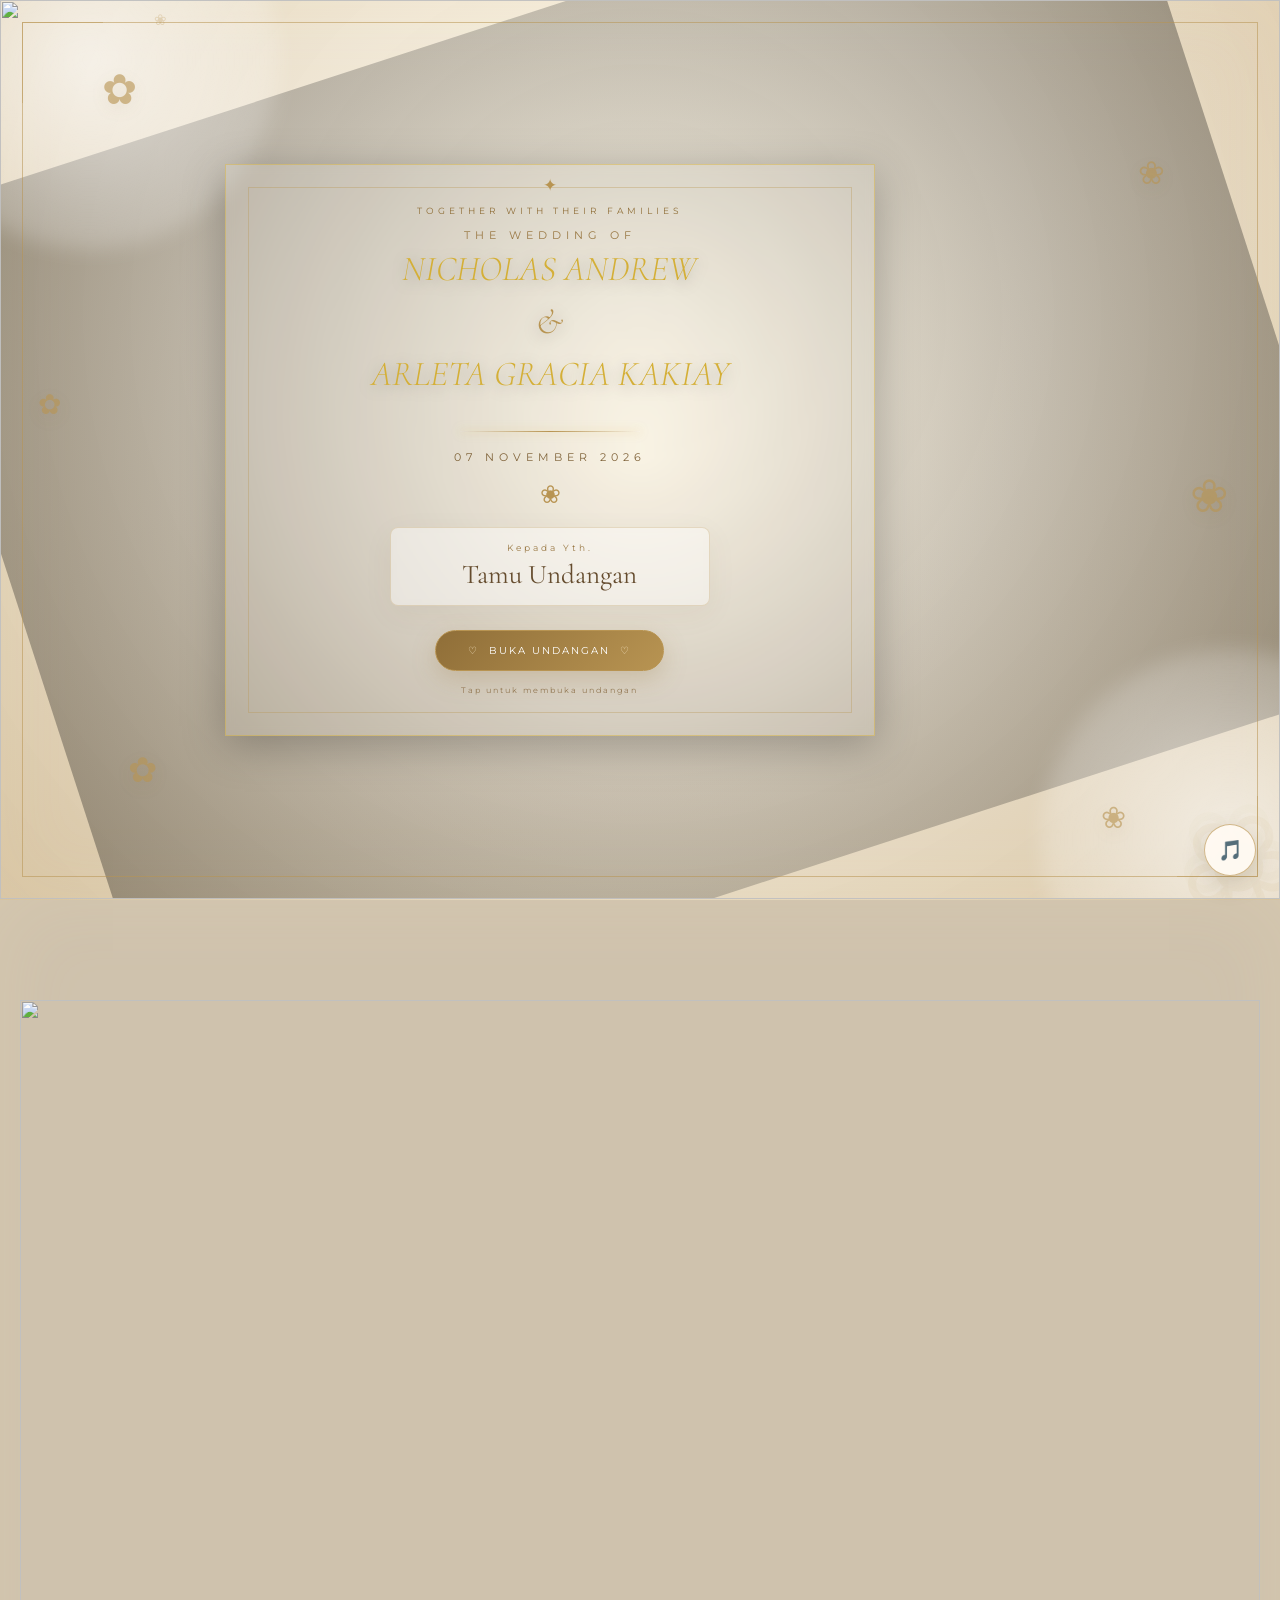
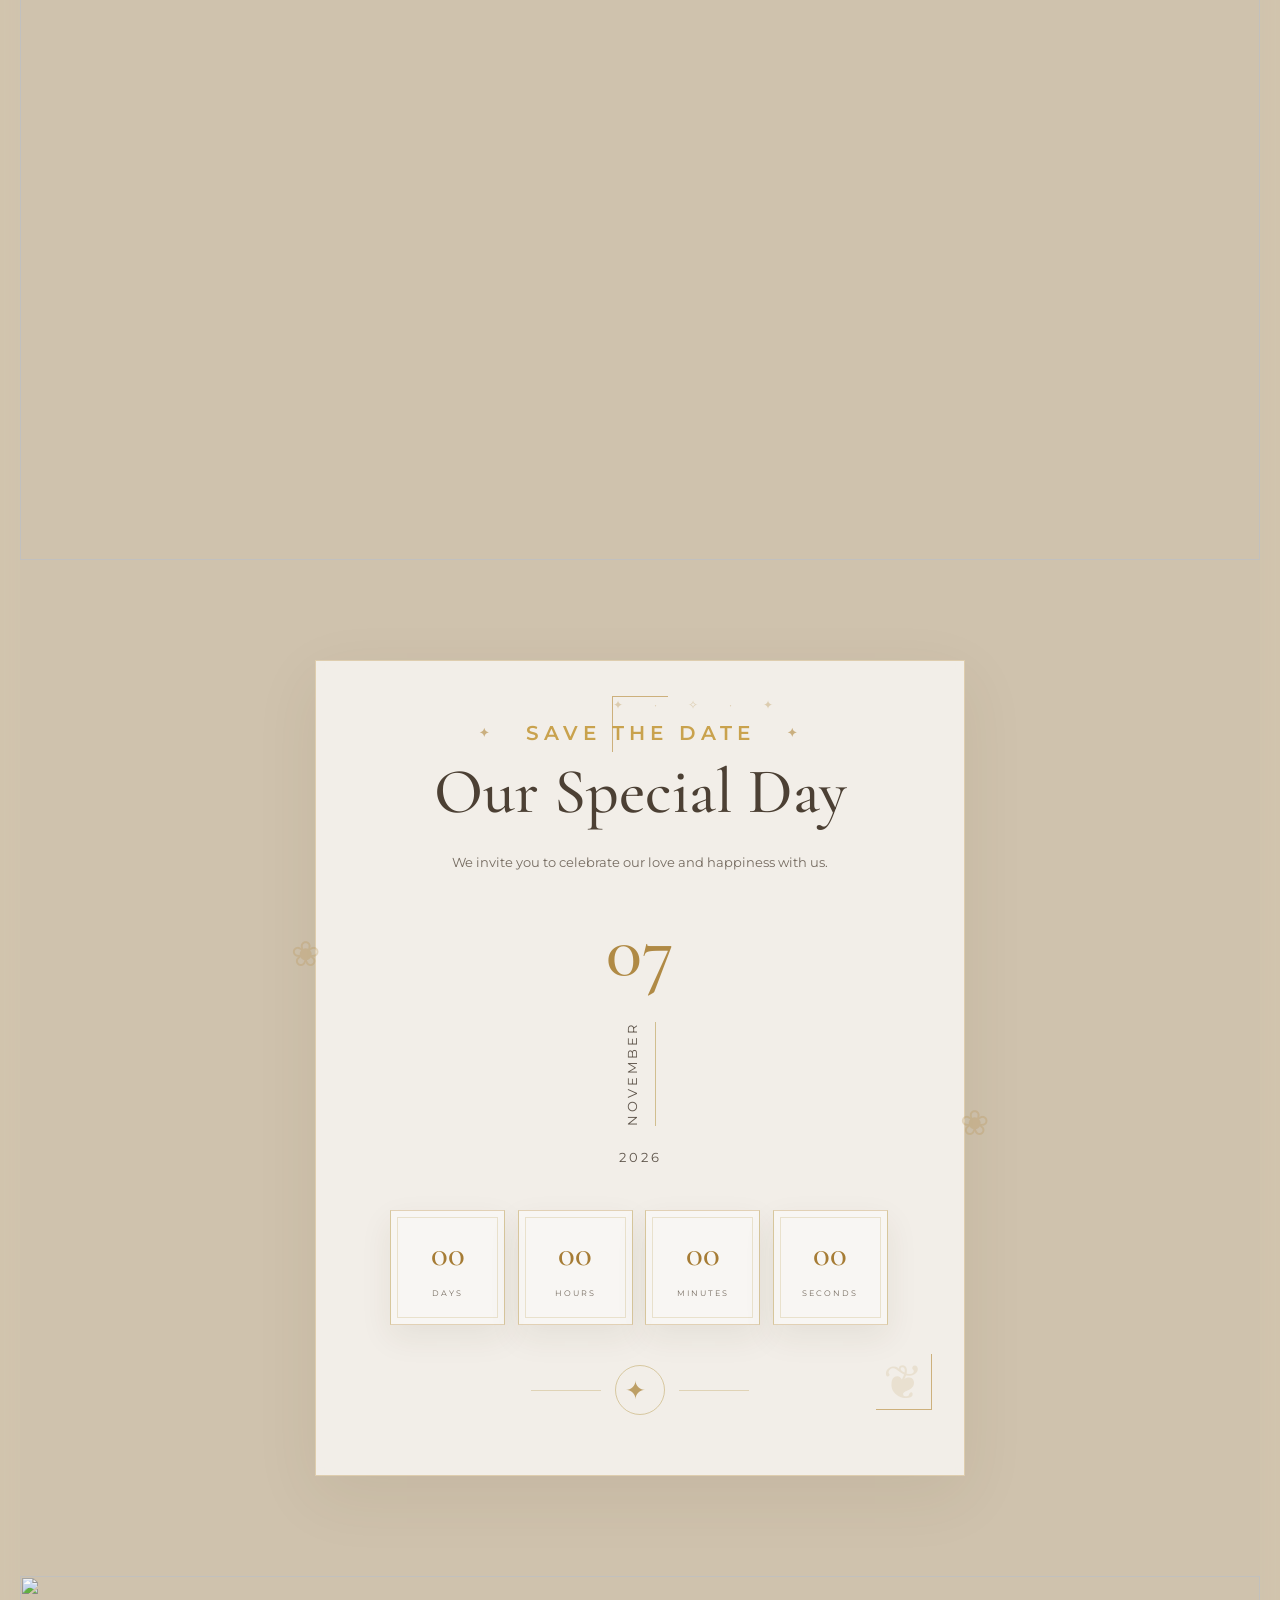
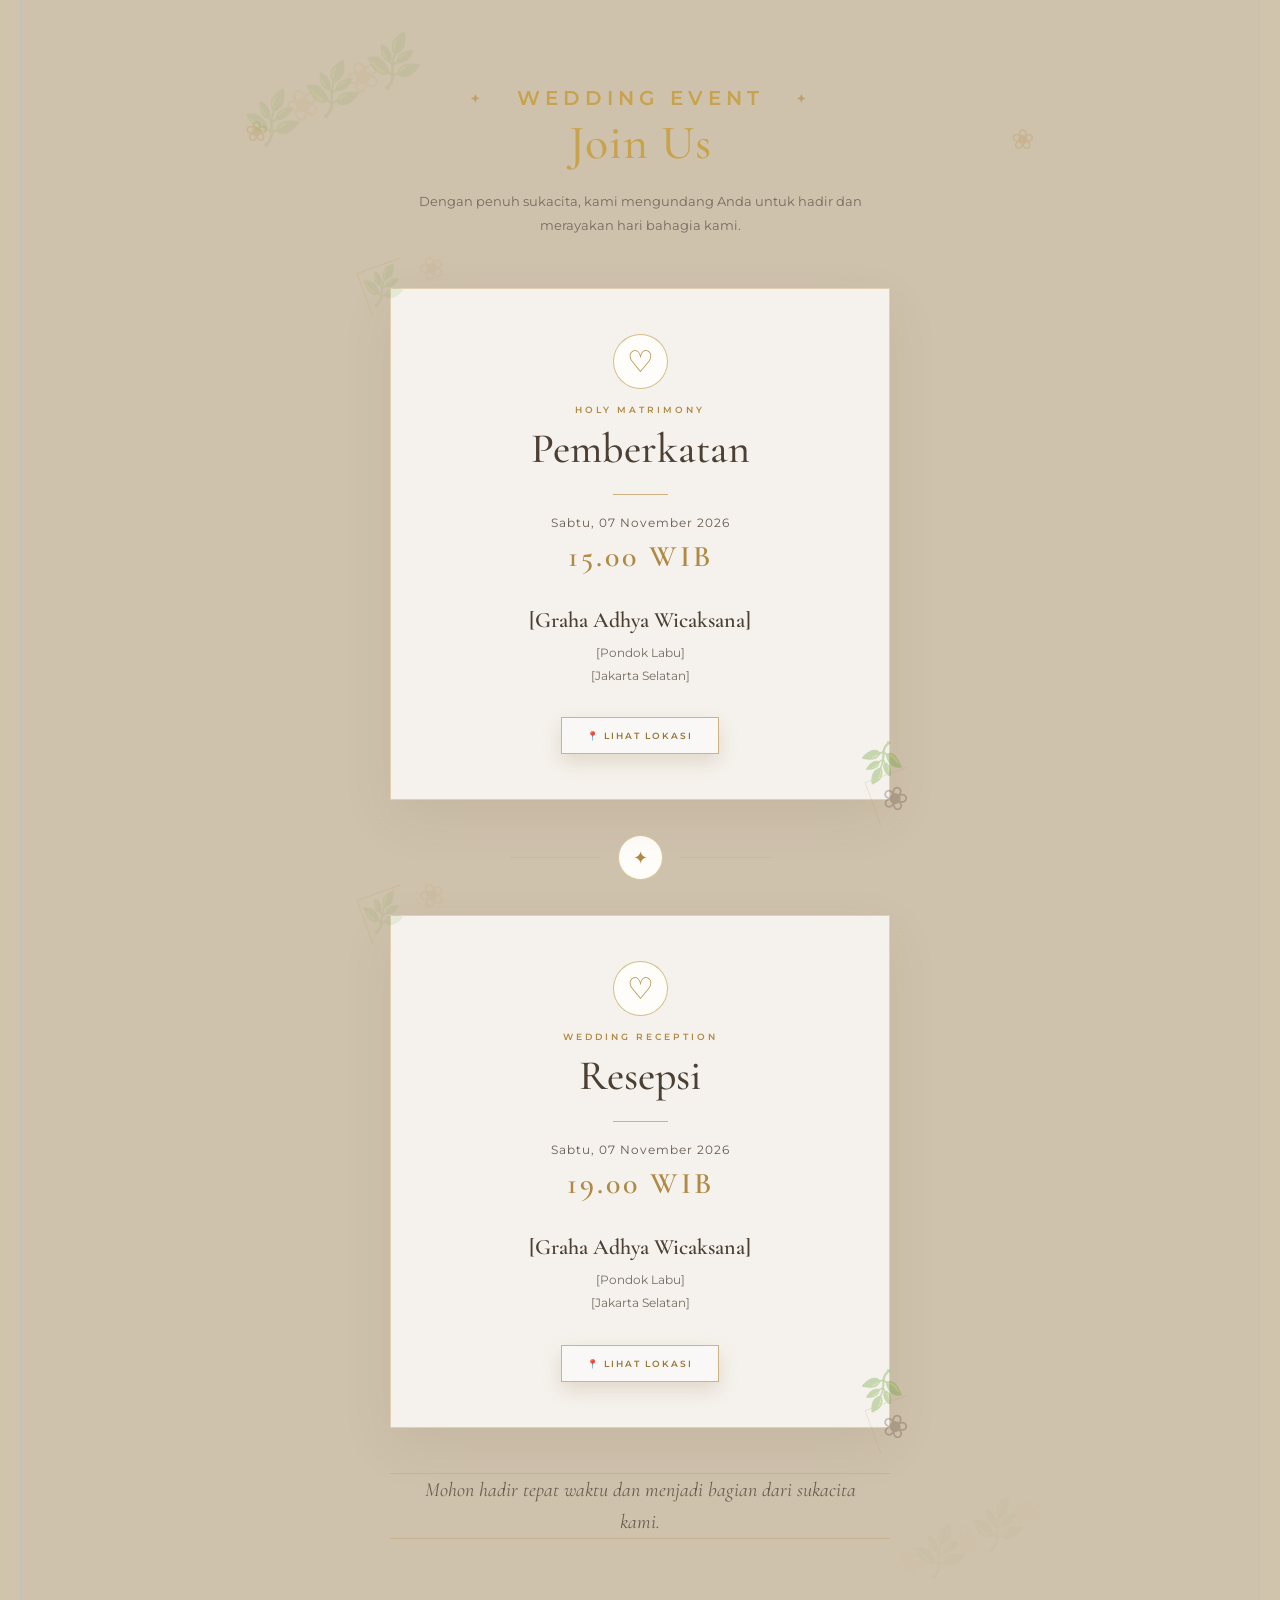
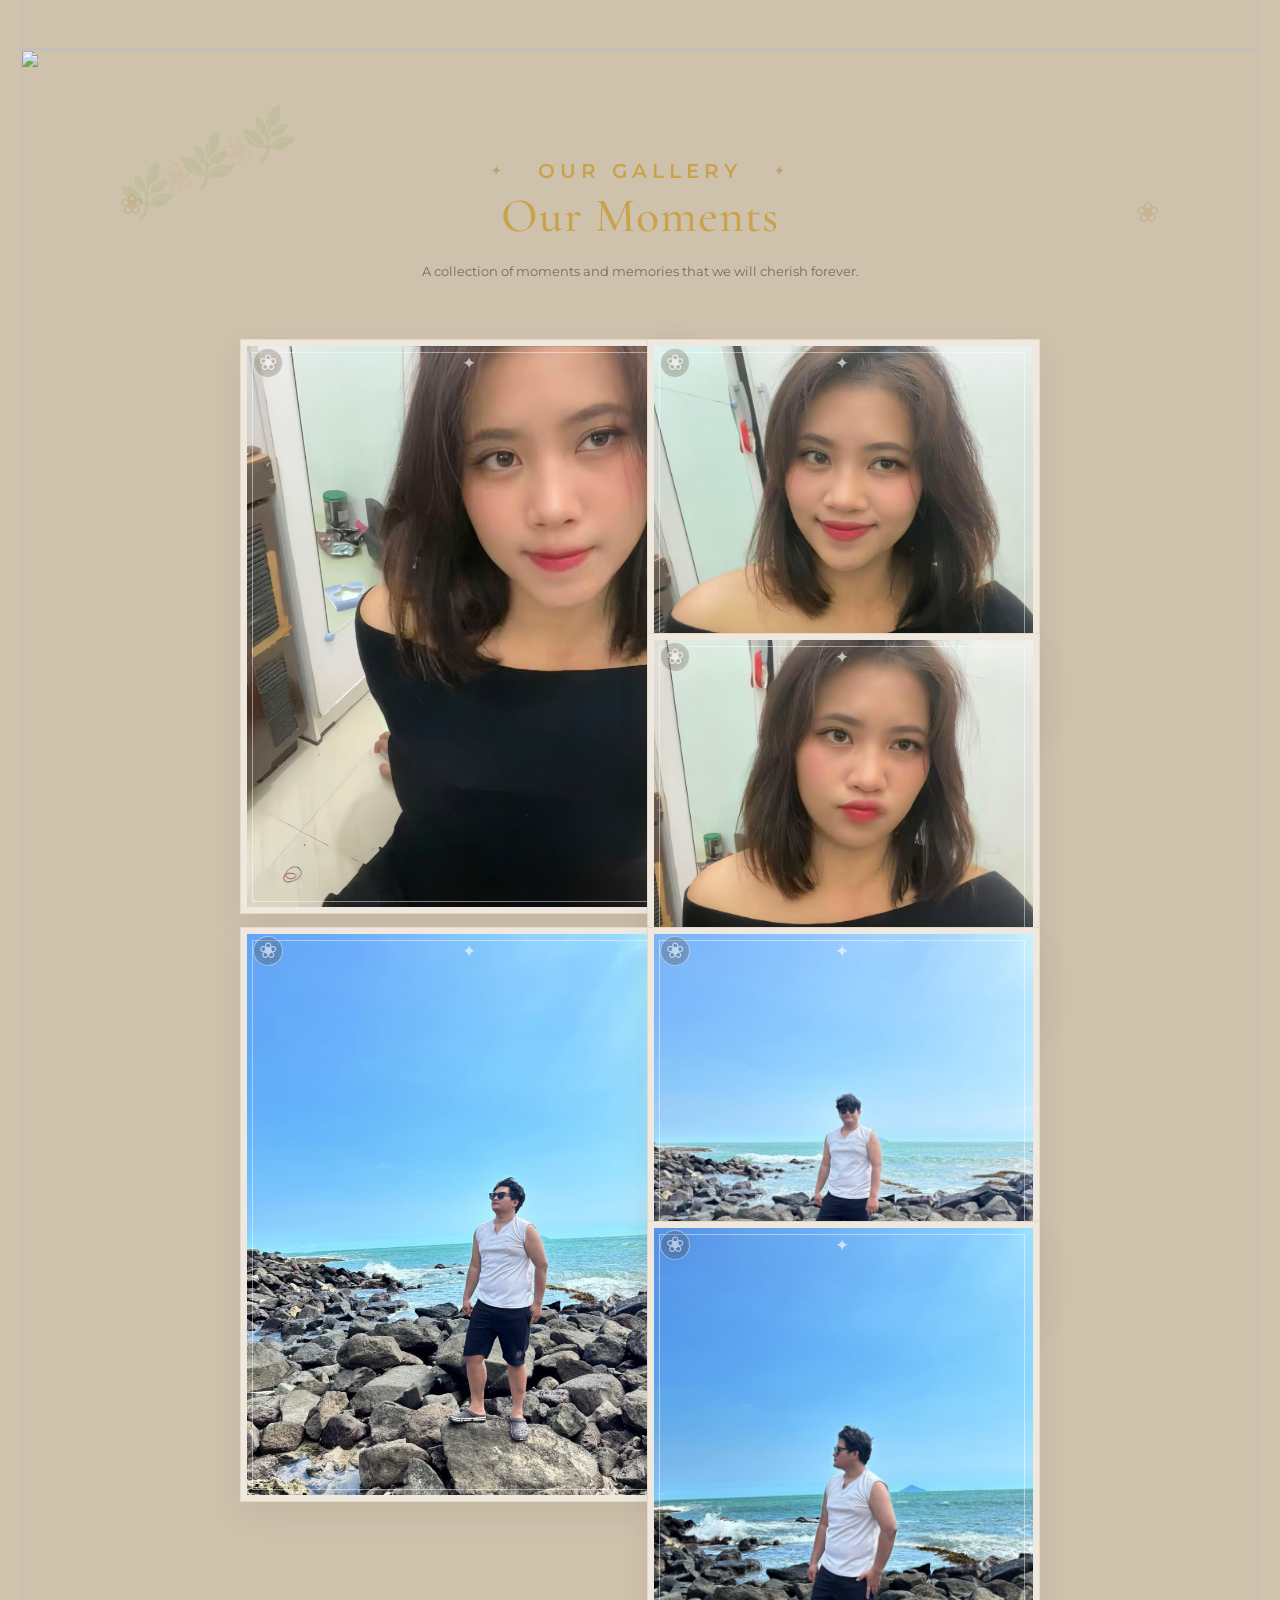
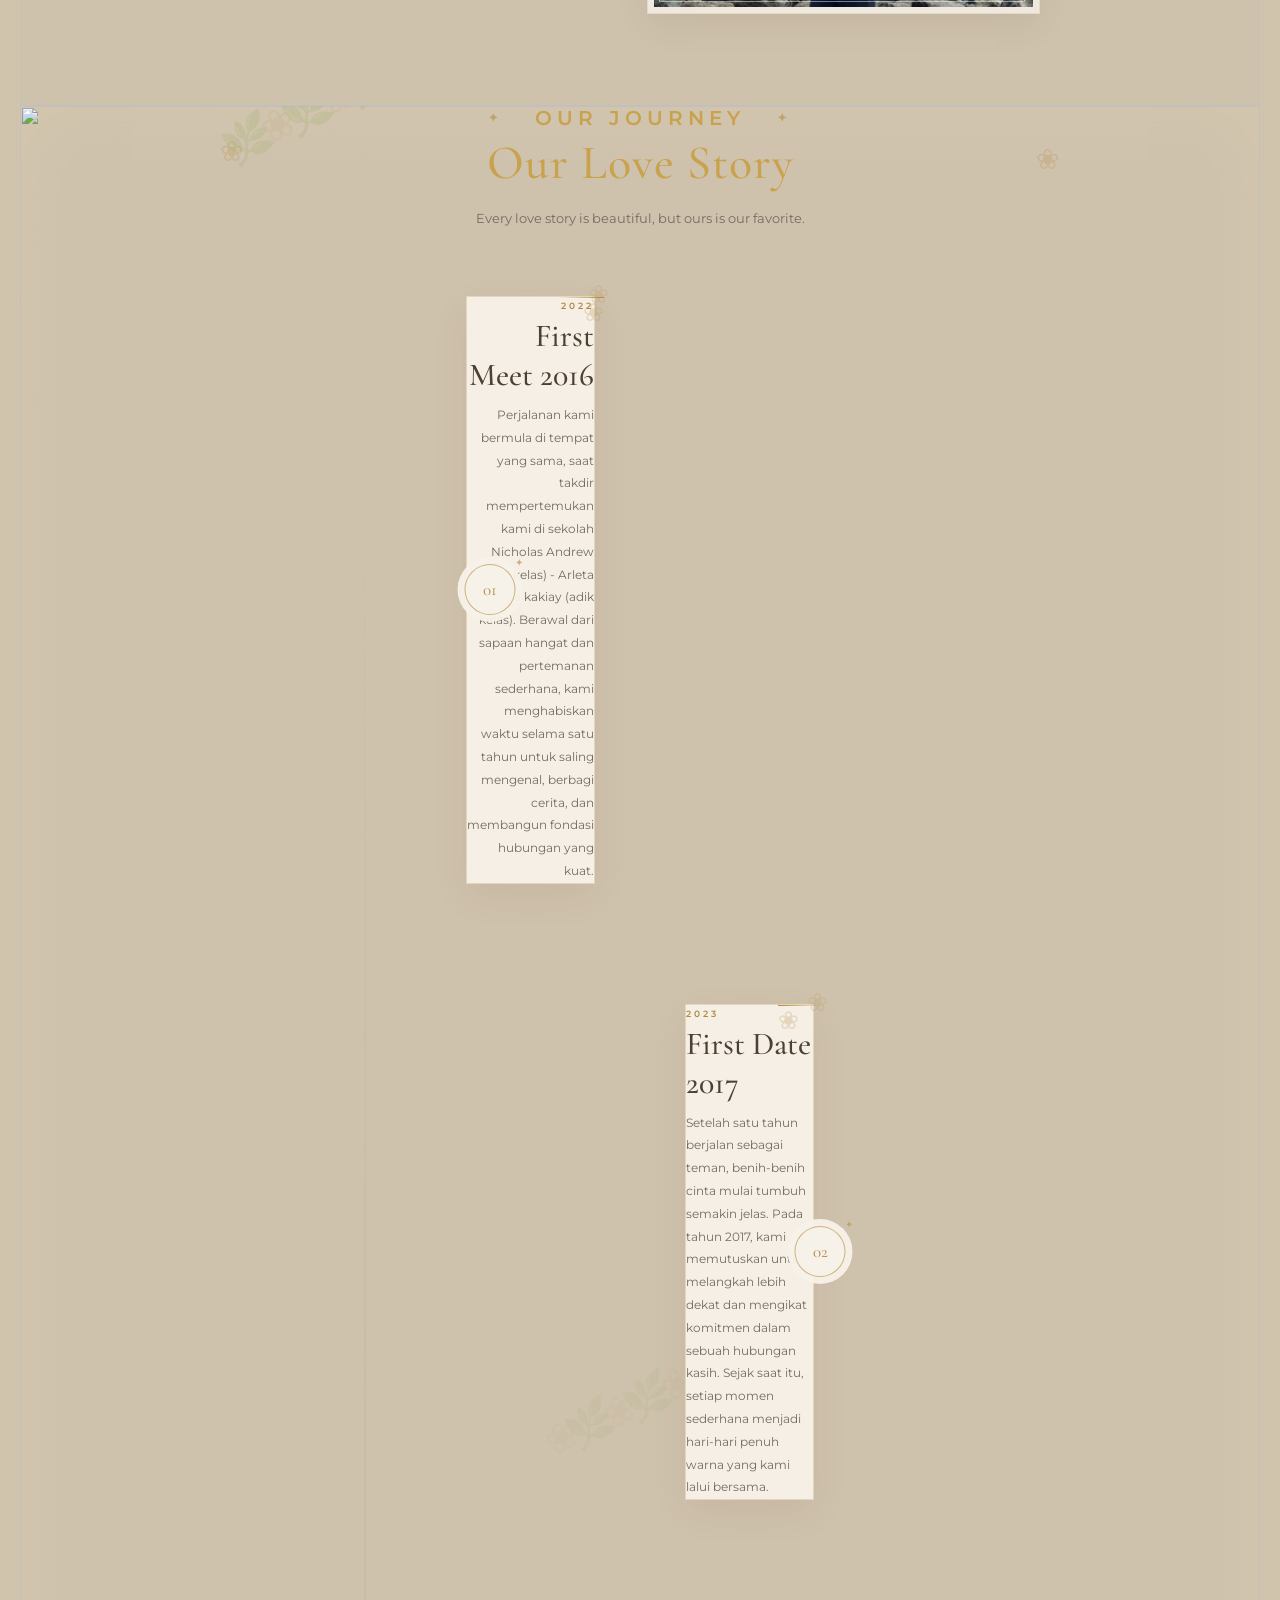
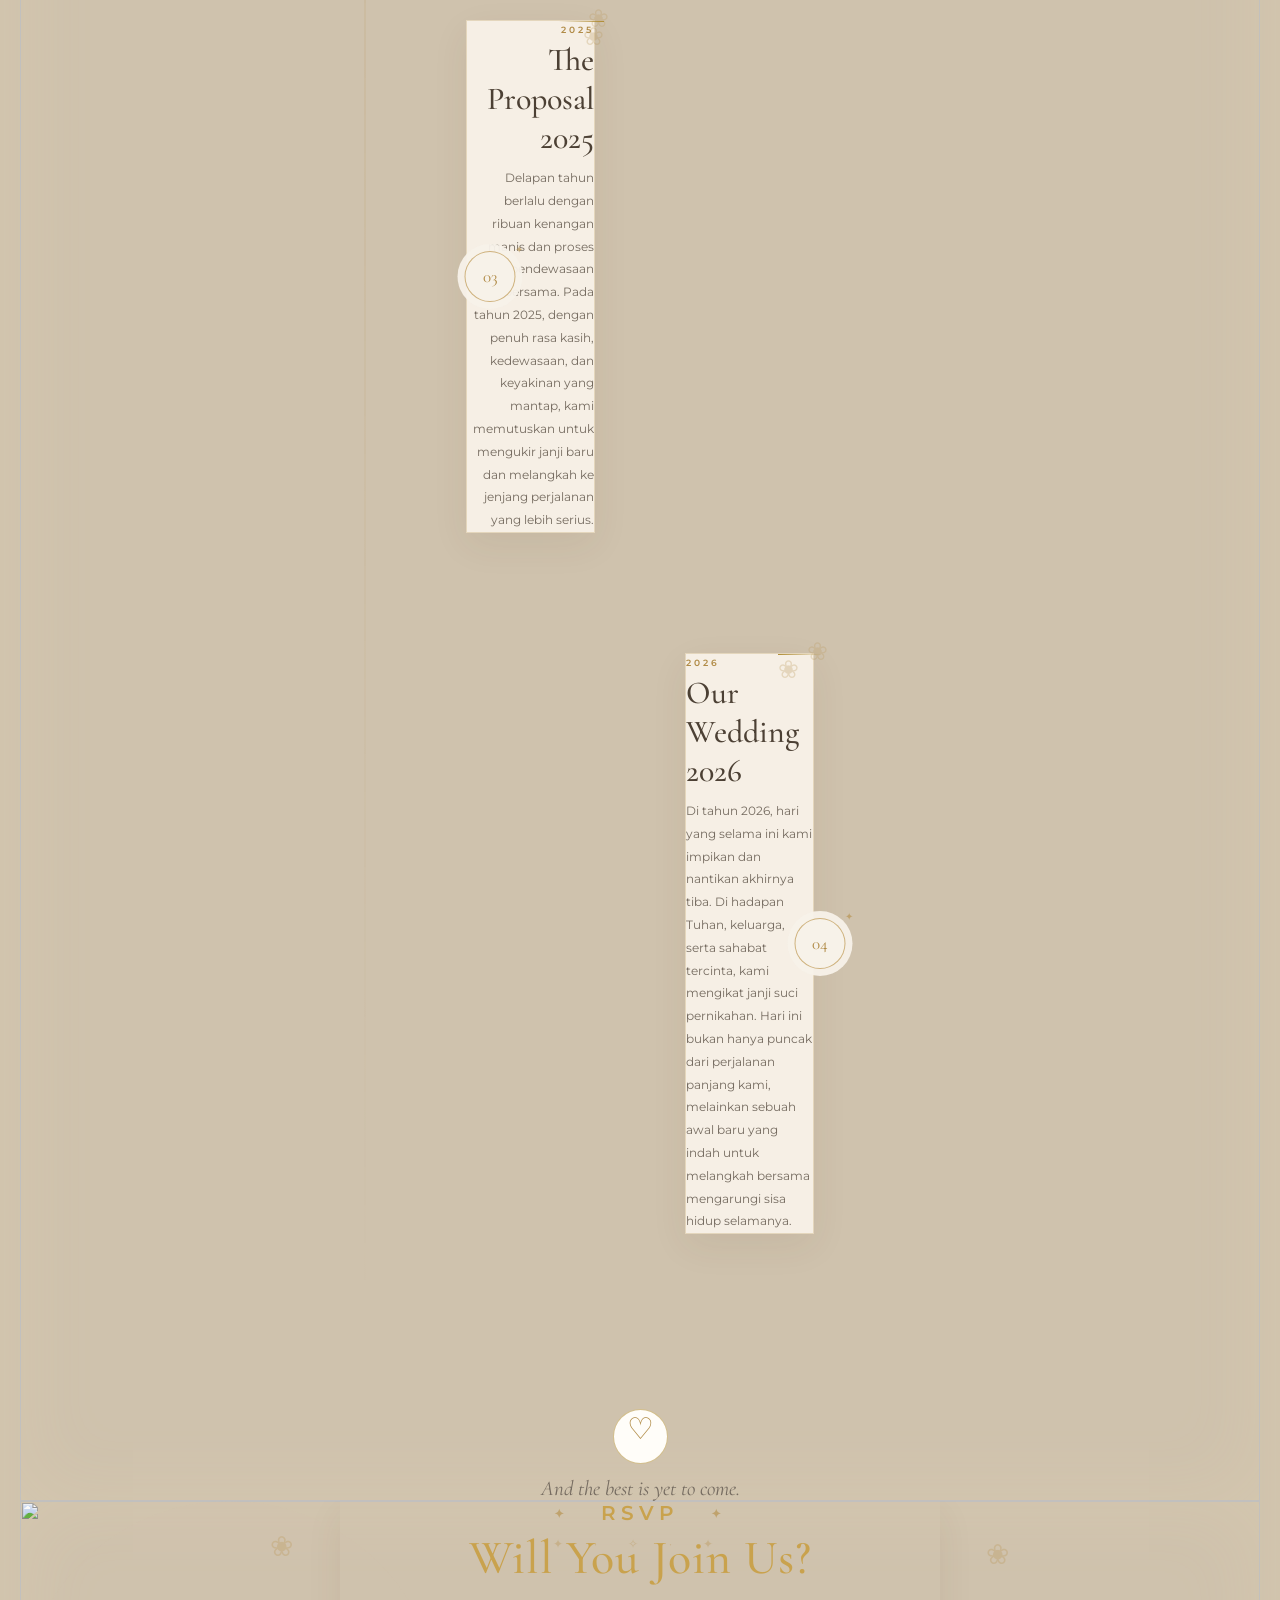
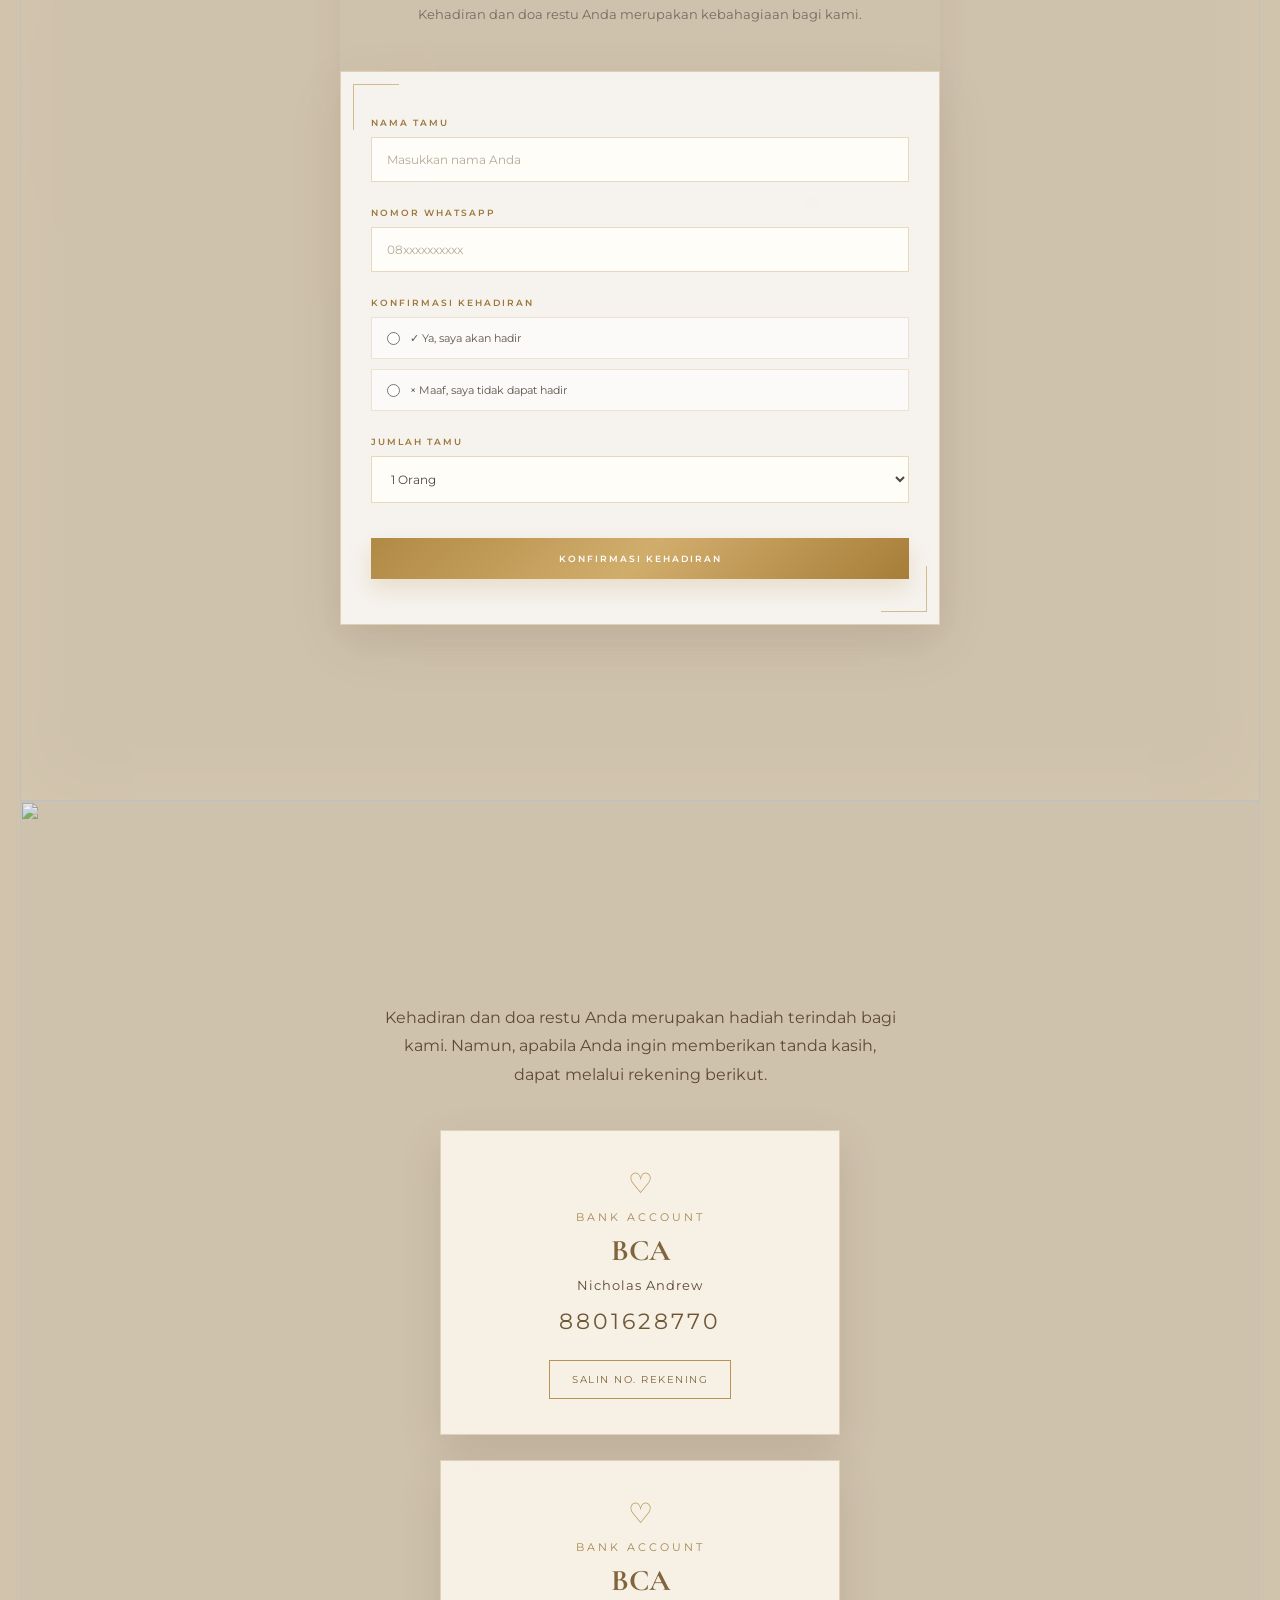
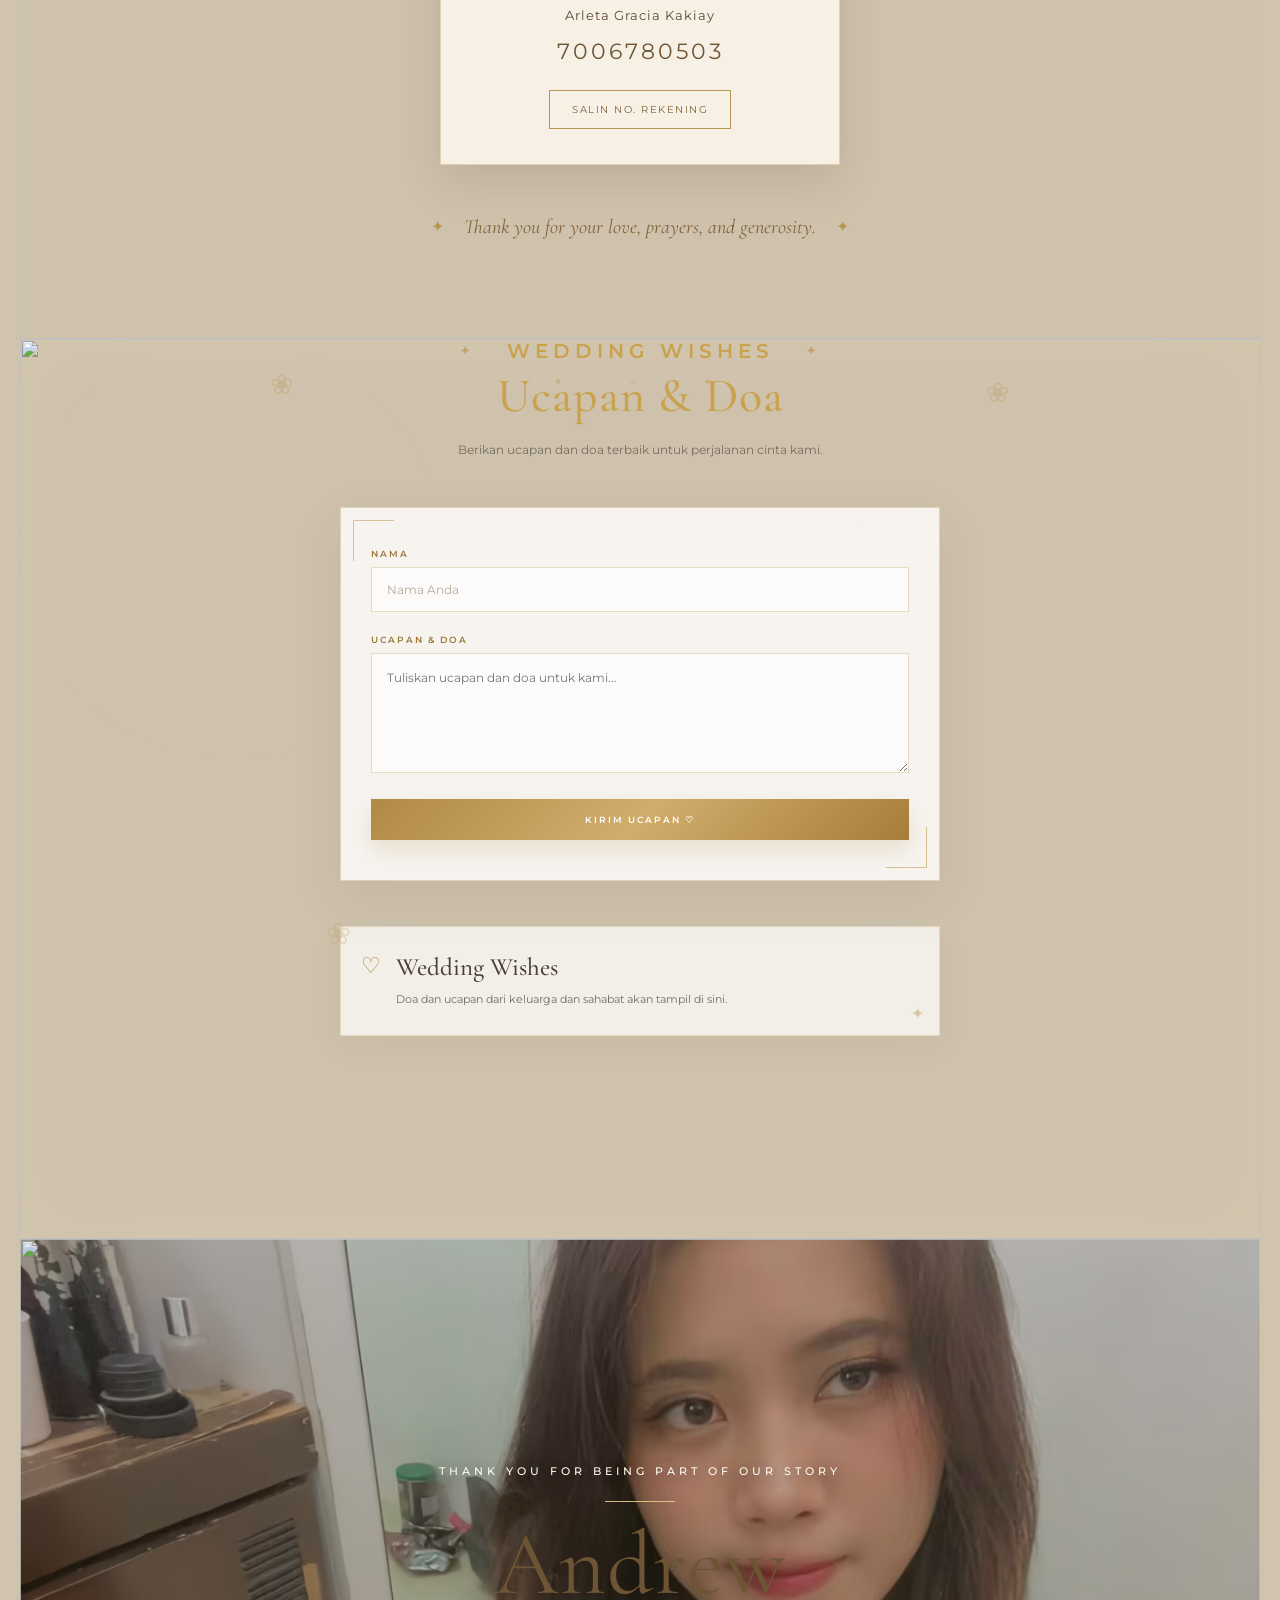
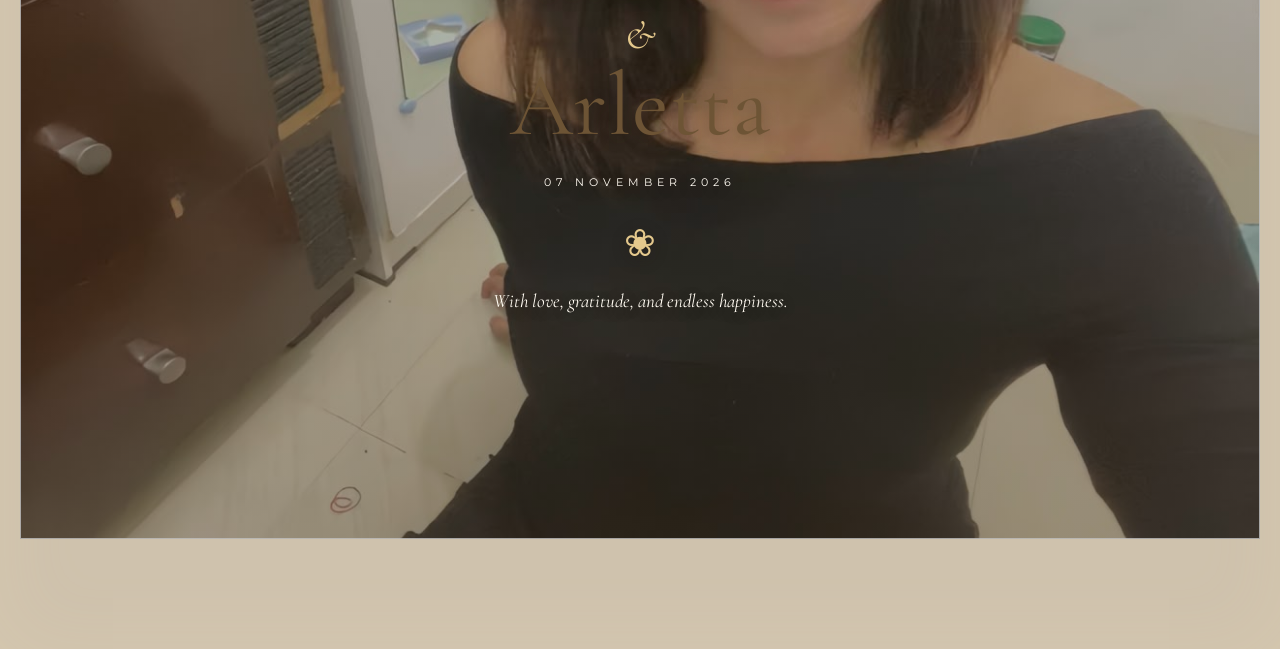
==== commit 7a096367: "Update admin.html" ====
--- a/admin.html
+++ b/admin.html
@@ -2,3925 +2,1371 @@
 <html lang="id">
 
 <head>
-
     <meta charset="UTF-8">
-
     <meta name="viewport" content="width=device-width, initial-scale=1.0">
 
-    <title>Wedding Admin | Andrew & Arletta</title>
-
-
-    <style>
-
-        * {
-            box-sizing: border-box;
-        }
-
-
-        body {
-            margin: 0;
-            min-height: 100vh;
-
-            font-family: Georgia, serif;
-
-            color: #5d4935;
-
-            background:
-                linear-gradient(
-                    135deg,
-                    #f7f1e8,
-                    #fffaf4
-                );
-
-            background-image:
-                radial-gradient(
-                    circle at 10% 10%,
-                    rgba(184, 148, 82, 0.08),
-                    transparent 25%
-                ),
-                radial-gradient(
-                    circle at 90% 90%,
-                    rgba(184, 148, 82, 0.08),
-                    transparent 25%
-                );
-        }
-
-
-        /* ========================================
-           LOGIN
-        ======================================== */
-
-        .admin-login {
-
-            position: fixed;
-
-            inset: 0;
-
-            display: flex;
-
-            justify-content: center;
-
-            align-items: center;
-
-            background:
-                linear-gradient(
-                    135deg,
-                    #f7f1e8,
-                    #fffaf4
-                );
-
-            z-index: 9999;
-        }
-
-
-        .login-box {
-
-            width: 90%;
-
-            max-width: 380px;
-
-            padding: 35px 25px;
-
-            text-align: center;
-
-            background: white;
-
-            border:
-                1px solid
-                rgba(184, 148, 82, 0.35);
-
-            box-shadow:
-                0 15px 40px
-                rgba(80, 60, 35, 0.12);
-
-            border-radius: 14px;
-        }
-
-
-        .login-subtitle {
-
-            font-size: 10px;
-
-            letter-spacing: 4px;
-
-            color: #a17b42;
-        }
-
-
-        .login-box h2 {
-
-            margin: 12px 0;
-
-            font-weight: normal;
-
-            color: #6d5435;
-        }
-
-
-        .login-box p {
-
-            color: #8a755d;
-
-            font-size: 14px;
-        }
-
-
-        #adminPassword {
-
-            width: 100%;
-
-            padding: 13px;
-
-            margin: 15px 0;
-
-            border:
-                1px solid
-                #d8c8b2;
-
-            border-radius: 7px;
-
-            outline: none;
-
-            font-family: Georgia, serif;
-        }
-
-
-        #adminPassword:focus {
-
-            border-color: #8f6e38;
-
-            box-shadow:
-                0 0 0 2px
-                rgba(184, 148, 82, 0.12);
-        }
-
-
-        .login-box button {
-
-            width: 100%;
-
-            padding: 13px;
-
-            border: none;
-
-            border-radius: 7px;
-
-            background: #8f6e38;
-
-            color: white;
-
-            cursor: pointer;
-
-            font-family: Georgia, serif;
-        }
-
-
-        .login-box button:hover {
-
-            opacity: 0.85;
-        }
-
-
-        .login-error {
-
-            color: #b54b3c !important;
-
-            font-size: 13px !important;
-        }
-
-
-        /* ========================================
-           CONTAINER
-        ======================================== */
-
-        .admin-container {
-
-            width: 92%;
-
-            max-width: 1100px;
-
-            margin: 40px auto 60px;
-        }
-
-
-/* ========================================
-   HEADER — ELEGANT WEDDING
-======================================== */
-
-.header {
-
-    text-align: center;
-
-    margin-bottom: 38px;
-
-    position: relative;
-
-    padding: 10px 15px 25px;
-
-}
-
-
-.header::after {
-
-    content: "✦  ✧  ✦";
-
-    display: block;
-
-    margin-top: 18px;
-
-    font-size: 14px;
-
-    letter-spacing: 7px;
-
-    color: #b89452;
-
-}
-
-
-.subtitle {
-
-    font-size: 10px;
-
-    letter-spacing: 5px;
-
-    color: #a17b42;
-
-    margin-bottom: 8px;
-
-}
-
-
-h1 {
-
-    font-weight: normal;
-
-    margin: 8px 0;
-
-    font-size: 38px;
-
-    letter-spacing: 1.5px;
-
-    color: #5d4935;
-
-}
-
-
-.date {
-
-    font-size: 14px;
-
-    color: #8a755d;
-
-    margin-top: 12px;
-
-    letter-spacing: 1px;
-
-}
-
-
-/* ========================================
-   LOGOUT
-======================================== */
-
-.logout-button {
-
-    margin-top: 14px;
-
-    padding: 8px 18px;
-
-    border:
-        1px solid
-        rgba(184,148,82,0.65);
-
-    background:
-        rgba(255,255,255,0.65);
-
-    color: #8f6e38;
-
-    border-radius: 30px;
-
-    cursor: pointer;
-
-    font-family: Georgia, serif;
-
-    font-size: 12px;
-
-    transition:
-        all 0.3s ease;
-
-}
-
-
-.logout-button:hover {
-
-    background: #8f6e38;
-
-    color: white;
-
-    transform:
-        translateY(-2px);
-
-    box-shadow:
-        0 6px 15px
-        rgba(80,60,35,0.12);
-
-}
-
-
-/* ========================================
-   STATISTIK WEDDING ADMIN
-======================================== */
-
-.stats {
-
-    display: grid;
-
-    grid-template-columns:
-        repeat(4, 1fr);
-
-    gap: 18px;
-
-    margin-bottom: 28px;
-
-}
-
-
-/* ========================================
-   KARTU STATISTIK
-======================================== */
-
-.stat-card {
-
-    position: relative;
-
-    overflow: hidden;
-
-    padding: 28px 18px 25px;
-
-    text-align: center;
-
-    background:
-        linear-gradient(
-            145deg,
-            rgba(255,255,255,0.98),
-            rgba(250,246,239,0.96)
-        );
-
-    border:
-        1px solid
-        rgba(184,148,82,0.32);
-
-    border-radius: 18px;
-
-    box-shadow:
-        0 10px 28px
-        rgba(80,60,35,0.07);
-
-    transition:
-        transform 0.3s ease,
-        box-shadow 0.3s ease;
-
-}
-
-
-.stat-card::before {
-
-    content: "✦";
-
-    position: absolute;
-
-    top: 10px;
-
-    right: 14px;
-
-    font-size: 12px;
-
-    color:
-        rgba(184,148,82,0.45);
-
-}
-
-
-.stat-card::after {
-
-    content: "";
-
-    position: absolute;
-
-    left: 50%;
-
-    bottom: 0;
-
-    transform:
-        translateX(-50%);
-
-    width: 45px;
-
-    height: 2px;
-
-    background:
-        #b89452;
-
-    opacity: 0.5;
-
-}
-
-
-.stat-card:hover {
-
-    transform:
-        translateY(-4px);
-
-    box-shadow:
-        0 16px 35px
-        rgba(80,60,35,0.12);
-
-}
-
-
-/* ========================================
-   ANGKA
-======================================== */
-
-.stat-number {
-
-    margin-bottom: 7px;
-
-    font-size: 34px;
-
-    line-height: 1;
-
-    font-weight: normal;
-
-    color: #6d5435;
-
-}
-
-
-/* ========================================
-   LABEL
-======================================== */
-
-.stat-label {
-
-    font-size: 10px;
-
-    letter-spacing: 1.8px;
-
-    color: #9a8062;
-
-}
-
-
-/* ========================================
-   WARNA KHUSUS CHECK-IN
-======================================== */
-
-#totalCheckin {
-
-    color: #55734b;
-
-}
-
-
-/* ========================================
-   WARNA KHUSUS BELUM HADIR
-======================================== */
-
-#totalBelum {
-
-    color: #a17b42;
-
-}
-
-
-/* ========================================
-   MOBILE
-======================================== */
-
-@media (max-width: 800px) {
-
-    .stats {
-
-        grid-template-columns:
-            repeat(2, 1fr);
-
-        gap: 12px;
-
-    }
-
-
-    .stat-card {
-
-        padding: 21px 14px;
-
-    }
-
-
-    .stat-number {
-
-        font-size: 29px;
-
-    }
-
-}
-
-
-@media (max-width: 450px) {
-
-    .stats {
-
-        grid-template-columns:
-            repeat(2, 1fr);
-
-    }
-
-
-    .stat-card {
-
-        padding: 18px 10px;
-
-    }
-
-
-    .stat-number {
-
-        font-size: 26px;
-
-    }
-
-
-    .stat-label {
-
-        font-size: 9px;
-
-        letter-spacing: 1px;
-
-    }
-
-}
-
-
-/* ========================================
-   PROGRESS CHECK-IN — PREMIUM
-======================================== */
-
-.progress-card {
-
-    grid-column: 1 / -1;
-
-    margin-top: 4px;
-
-    padding: 26px 28px;
-
-    background:
-        linear-gradient(
-            135deg,
-            rgba(255,255,255,0.98),
-            rgba(250,245,237,0.96)
-        );
-
-    border:
-        1px solid
-        rgba(184,148,82,0.35);
-
-    border-radius: 18px;
-
-    box-shadow:
-        0 12px 35px
-        rgba(80,60,35,0.08);
-
-    position: relative;
-
-    overflow: hidden;
-
-}
-
-
-/* Ornamen kecil */
-
-.progress-card::after {
-
-    content: "✦";
-
-    position: absolute;
-
-    right: 22px;
-
-    top: 18px;
-
-    font-size: 14px;
-
-    color:
-        rgba(184,148,82,0.45);
-
-}
-
-
-/* ========================================
-   JUDUL
-======================================== */
-
-.progress-title {
-
-    margin-bottom: 15px;
-
-    font-size: 12px;
-
-    letter-spacing: 3px;
-
-    text-transform: uppercase;
-
-    color: #8f6e38;
-
-}
-
-
-/* ========================================
-   INFORMASI PROGRESS
-======================================== */
-
-.progress-info {
-
-    display: flex;
-
-    justify-content: space-between;
-
-    align-items: center;
-
-    margin-bottom: 11px;
-
-    font-size: 13px;
-
-    color: #6d5435;
-
-}
-
-
-#checkinProgressText {
-
-    font-weight: normal;
-
-    letter-spacing: 0.3px;
-
-}
-
-
-#checkinProgressPercent {
-
-    font-size: 18px;
-
-    font-weight: bold;
-
-    color: #8f6e38;
-
-}
-
-
-/* ========================================
-   PROGRESS BAR
-======================================== */
-
-.progress-bar {
-
-    width: 100%;
-
-    height: 14px;
-
-    background:
-        #eee5d8;
-
-    border-radius: 30px;
-
-    overflow: hidden;
-
-    box-shadow:
-        inset 0 1px 3px
-        rgba(80,60,35,0.08);
-
-}
-
-
-/* ========================================
-   PROGRESS FILL
-======================================== */
-
-.progress-fill {
-
-    width: 0%;
-
-    height: 100%;
-
-    border-radius: 30px;
-
-    background:
-        linear-gradient(
-            90deg,
-            #8f6e38,
-            #b89452,
-            #d1b477
-        );
-
-    box-shadow:
-        0 2px 9px
-        rgba(143,110,56,0.25);
-
-    transition:
-        width 0.7s ease;
-
-}
-
-
-/* ========================================
-   MOBILE
-======================================== */
-
-@media (max-width: 600px) {
-
-    .progress-card {
-
-        padding: 20px;
-
-    }
-
-
-    .progress-title {
-
-        font-size: 12px;
-
-        letter-spacing: 1.5px;
-
-    }
-
-
-    .progress-info {
-
-        font-size: 12px;
-
-    }
-
-
-    .progress-bar {
-
-        height: 11px;
-
-    }
-
-}
-        
-
-        /* ========================================
-           TABLE CONTAINER
-        ======================================== */
-
-        .table-container {
-
-            background:
-                rgba(255, 255, 255, 0.94);
-
-            border:
-                1px solid
-                rgba(184, 148, 82, 0.3);
-
-            padding: 25px;
-
-            overflow-x: auto;
-
-            border-radius: 14px;
-
-            box-shadow:
-                0 12px 35px
-                rgba(80, 60, 35, 0.08);
-        }
-
-
-        /* ========================================
-           TABLE HEADER
-        ======================================== */
-
-        .table-header {
-
-            display: flex;
-
-            flex-wrap: wrap;
-
-            align-items: center;
-
-            gap: 10px;
-
-            margin-bottom: 20px;
-        }
-
-
-        .table-header h2 {
-
-            width: 100%;
-
-            margin: 0 0 5px;
-
-            font-weight: normal;
-
-            color: #6d5435;
-        }
-
-
-        /* ========================================
-           SEARCH
-        ======================================== */
-
-        #searchGuest {
-
-            width: 280px;
-
-            padding: 12px 15px;
-
-            border:
-                1px solid
-                rgba(184, 148, 82, 0.4);
-
-            border-radius: 8px;
-
-            outline: none;
-
-            font-family: Georgia, serif;
-
-            color: #5d4935;
-
-            background: #fffdf9;
-        }
-
-
-        #searchGuest:focus {
-
-            border-color: #8f6e38;
-
-            box-shadow:
-                0 0 0 2px
-                rgba(184, 148, 82, 0.12);
-        }
-
-
-        /* ========================================
-           BUTTON UMUM
-        ======================================== */
-
-        .refresh-button,
-        .export-button,
-        .checkin-admin-button {
-
-            padding: 11px 18px;
-
-            border-radius: 8px;
-
-            font-family: Georgia, serif;
-
-            cursor: pointer;
-
-            transition: 0.2s;
-        }
-
-
-        .refresh-button {
-
-            border:
-                1px solid
-                #8f6e38;
-
-            background: white;
-
-            color: #8f6e38;
-        }
-
-
-        .refresh-button:hover {
-
-            background: #8f6e38;
-
-            color: white;
-        }
-
-
-        .export-button {
-
-            border: none;
-
-            background: #8f6e38;
-
-            color: white;
-        }
-
-
-        .export-button:hover {
-
-            opacity: 0.85;
-        }
-
-
-        .checkin-admin-button {
-
-            display: inline-block;
-
-            background: #8f6e38;
-
-            color: white;
-
-            text-decoration: none;
-        }
-
-
-        .checkin-admin-button:hover {
-
-            opacity: 0.85;
-        }
-
-
-        /* ========================================
-           FILTER
-        ======================================== */
-
-        .filter-buttons {
-
-            display: flex;
-
-            flex-wrap: wrap;
-
-            gap: 8px;
-
-            width: 100%;
-
-            margin-top: 8px;
-        }
-
-
-        .filter-btn {
-
-            position: relative;
-
-            z-index: 10;
-
-            padding: 9px 14px;
-
-            border:
-                1px solid
-                #b89452;
-
-            background: #fffdf9;
-
-            color: #6d5435;
-
-            border-radius: 7px;
-
-            cursor: pointer;
-
-            font-family: Georgia, serif;
-
-            transition: 0.2s;
-        }
-
-
-        .filter-btn:hover {
-
-            background: #f5eadb;
-        }
-
-
-        .filter-btn.active {
-
-            background: #8f6e38;
-
-            color: white;
-        }
-
-
-/* ========================================
-   TABEL DAFTAR TAMU — ELEGANT
-======================================== */
-
-table {
-
-    width: 100%;
-
-    border-collapse: separate;
-
-    border-spacing: 0;
-
-}
-
-
-/* HEADER TABEL */
-
-thead {
-
-    background:
-        linear-gradient(
-            135deg,
-            #f7f0e4,
-            #fffaf3
-        );
-
-}
-
-
-th {
-
-    padding: 15px 12px;
-
-    text-align: left;
-
-    font-size: 10px;
-
-    letter-spacing: 1.5px;
-
-    text-transform: uppercase;
-
-    color: #8f6e38;
-
-    border-bottom:
-        1px solid
-        rgba(184,148,82,0.35);
-
-    white-space: nowrap;
-
-}
-
-
-/* BARIS TAMU */
-
-tbody tr {
-
-    transition:
-        background 0.2s ease,
-        transform 0.2s ease;
-
-}
-
-
-tbody tr:hover {
-
-    background:
-        rgba(184,148,82,0.06);
-
-}
-
-
-/* CELL */
-
-td {
-
-    padding: 15px 12px;
-
-    font-size: 13px;
-
-    color: #5d4935;
-
-    border-bottom:
-        1px solid
-        #eee4d7;
-
-    vertical-align: middle;
-
-}
-
-
-/* NAMA TAMU */
-
-td:nth-child(2) {
-
-    font-weight: bold;
-
-    color: #6d5435;
-
-}
-
-
-/* GUEST ID */
-
-td:first-child {
-
-    font-size: 11px;
-
-    color: #a17b42;
-
-    letter-spacing: 0.5px;
-
-}
-
-
-/* JUMLAH TAMU */
-
-td:nth-child(3) {
-
-    text-align: center;
-
-}
-
-
-/* ========================================
-   STATUS BADGE
-======================================== */
-
-.status-badge {
-
-    display: inline-flex;
-
-    align-items: center;
-
-    justify-content: center;
-
-    min-width: 125px;
-
-    padding: 7px 12px;
-
-    border-radius: 20px;
-
-    font-size: 10px;
-
-    font-weight: bold;
-
-    letter-spacing: 0.5px;
-
-    white-space: nowrap;
-
-}
-
-
-/* SUDAH CHECK-IN */
-
-.status-badge.checked {
-
-    background:
-        #e8f2e4;
-
-    color:
-        #55734b;
-
-    border:
-        1px solid
-        #bfd4b6;
-
-}
-
-
-/* BELUM CHECK-IN */
-
-.status-badge.waiting {
-
-    background:
-        #f8efe1;
-
-    color:
-        #9a743d;
-
-    border:
-        1px solid
-        #dfc69d;
-
-}
-
-
-/* WAKTU CHECK-IN */
-
-td:last-child {
-
-    font-size: 11px;
-
-    color: #8a755d;
-
-    white-space: nowrap;
-
-}
-
-
-/* ========================================
-   MOBILE TABLE
-======================================== */
-
-@media (max-width: 700px) {
-
-    .table-container {
-
-        padding: 15px;
-
-    }
-
-
-    th {
-
-        padding: 12px 9px;
-
-        font-size: 9px;
-
-    }
-
-
-    td {
-
-        padding: 12px 9px;
-
-        font-size: 12px;
-
-    }
-
-
-    .status-badge {
-
-        min-width: 115px;
-
-        padding: 6px 9px;
-
-        font-size: 9px;
-
-    }
-
-}
-
-
-        /* ========================================
-           RESPONSIVE
-        ======================================== */
-
-        @media (max-width: 800px) {
-
-            .stats {
-
-                grid-template-columns:
-                    repeat(2, 1fr);
-            }
-
-        }
-
-
-        @media (max-width: 600px) {
-
-            .admin-container {
-
-                width: 94%;
-
-                margin-top: 25px;
-            }
-
-
-            h1 {
-
-                font-size: 28px;
-            }
-
-
-            .table-container {
-
-                padding: 15px;
-            }
-
-
-/* ========================================
-   SEARCH + FILTER TAMU
-======================================== */
-
-.table-header {
-
-    display: flex;
-
-    flex-wrap: wrap;
-
-    align-items: center;
-
-    gap: 12px;
-
-    margin-bottom: 22px;
-
-}
-
-
-/* JUDUL */
-
-.table-header h2 {
-
-    width: 100%;
-
-    margin: 0 0 4px 0;
-
-    font-size: 23px;
-
-    font-weight: normal;
-
-    color: #6d5435;
-
-}
-
-
-/* ========================================
-   SEARCH BOX
-======================================== */
-
-#searchGuest {
-
-    flex: 1;
-
-    min-width: 240px;
-
-    max-width: 380px;
-
-    height: 44px;
-
-    padding: 0 16px;
-
-    border:
-        1px solid
-        rgba(184,148,82,0.4);
-
-    border-radius: 10px;
-
-    outline: none;
-
-    font-family:
-        Georgia,
-        serif;
-
-    font-size: 13px;
-
-    color: #5d4935;
-
-    background:
-        #fffdf9;
-
-    transition:
-        border 0.2s ease,
-        box-shadow 0.2s ease;
-
-}
-
-
-#searchGuest::placeholder {
-
-    color: #b3a18b;
-
-}
-
-
-#searchGuest:focus {
-
-    border-color:
-        #8f6e38;
-
-    box-shadow:
-        0 0 0 3px
-        rgba(184,148,82,0.10);
-
-}
-
-
-/* ========================================
-   FILTER BUTTONS
-======================================== */
-
-.filter-buttons {
-
-    display: flex;
-
-    flex-wrap: wrap;
-
-    gap: 7px;
-
-    width: 100%;
-
-    margin-top: 2px;
-
-}
-
-
-.filter-btn {
-
-    padding:
-        9px 15px;
-
-    border:
-        1px solid
-        #d6c19e;
-
-    border-radius:
-        20px;
-
-    background:
-        #fffdf9;
-
-    color:
-        #7b6549;
-
-    font-family:
-        Georgia,
-        serif;
-
-    font-size:
-        11px;
-
-    cursor:
-        pointer;
-
-    transition:
-        all 0.2s ease;
-
-}
-
-
-.filter-btn:hover {
-
-    background:
-        #f7efe3;
-
-    border-color:
-        #b89452;
-
-    transform:
-        translateY(-1px);
-
-}
-
-
-/* FILTER AKTIF */
-
-.filter-btn.active {
-
-    background:
-        #8f6e38;
-
-    border-color:
-        #8f6e38;
-
-    color:
-        white;
-
-    box-shadow:
-        0 4px 10px
-        rgba(143,110,56,0.18);
-
-}
-
-
-/* ========================================
-   BUTTON AKSI
-======================================== */
-
-.refresh-button,
-.export-button,
-.checkin-admin-button {
-
-    height: 44px;
-
-    display: inline-flex;
-
-    align-items: center;
-
-    justify-content: center;
-
-    padding:
-        0 17px;
-
-    border-radius:
-        10px;
-
-    font-family:
-        Georgia,
-        serif;
-
-    font-size:
-        11px;
-
-    cursor:
-        pointer;
-
-    text-decoration:
-        none;
-
-    transition:
-        all 0.2s ease;
-
-}
-
-
-/* REFRESH */
-
-.refresh-button {
-
-    border:
-        1px solid
-        #b89452;
-
-    background:
-        #fffdf9;
-
-    color:
-        #8f6e38;
-
-}
-
-
-.refresh-button:hover {
-
-    background:
-        #8f6e38;
-
-    color:
-        white;
-
-}
-
-
-/* EXPORT */
-
-.export-button {
-
-    border:
-        1px solid
-        #8f6e38;
-
-    background:
-        #8f6e38;
-
-    color:
-        white;
-
-}
-
-
-.export-button:hover {
-
-    opacity:
-        0.88;
-
-    transform:
-        translateY(-1px);
-
-}
-
-
-/* SCAN QR */
-
-.checkin-admin-button {
-
-    background:
-        linear-gradient(
-            135deg,
-            #8f6e38,
-            #b89452
-        );
-
-    color:
-        white;
-
-    border:
-        none;
-
-    box-shadow:
-        0 5px 14px
-        rgba(143,110,56,0.18);
-
-}
-
-
-.checkin-admin-button:hover {
-
-    transform:
-        translateY(-1px);
-
-    box-shadow:
-        0 8px 18px
-        rgba(143,110,56,0.23);
-
-}
-
-
-/* ========================================
-   MOBILE
-======================================== */
-
-@media (max-width: 700px) {
-
-    .table-header {
-
-        gap: 9px;
-
-    }
-
-
-    #searchGuest {
-
-        width: 100%;
-
-        max-width: none;
-
-        flex-basis: 100%;
-
-    }
-
-
-    .refresh-button,
-    .export-button,
-    .checkin-admin-button {
-
-        flex: 1;
-
-        min-width: 0;
-
-        padding:
-            0 9px;
-
-        font-size:
-            10px;
-
-    }
-
-
-    .filter-buttons {
-
-        gap: 6px;
-
-    }
-
-
-    .filter-btn {
-
-        flex:
-            1 1 auto;
-
-        text-align:
-            center;
-
-        padding:
-            9px 10px;
-
-    }
-
-}
-
-
-        @media (max-width: 450px) {
-
-            .stats {
-
-                grid-template-columns: 1fr;
-            }
-
-
-            .progress-card {
-
-                grid-column: auto;
-            }
-
-        }
-
-
-/* ========================================
-   PROGRESS CHECK-IN
-======================================== */
-
-.progress-card {
-
-    grid-column: 1 / -1;
-
-    background:
-        rgba(
-            255,
-            255,
-            255,
-            0.94
-        );
-
-    border:
-        1px solid
-        rgba(
-            184,
-            148,
-            82,
-            0.35
-        );
-
-    padding: 20px 25px;
-
-    border-radius: 14px;
-
-    box-shadow:
-        0 12px 35px
-        rgba(
-            80,
-            60,
-            35,
-            0.09
-        );
-
-}
-
-
-.progress-title {
-
-    font-size: 14px;
-
-    letter-spacing: 1px;
-
-    color: #8f6e38;
-
-    margin-bottom: 12px;
-
-}
-
-
-.progress-info {
-
-    display: flex;
-
-    justify-content: space-between;
-
-    margin-bottom: 8px;
-
-    font-size: 13px;
-
-    color: #6d5435;
-
-}
-
-
-.progress-bar {
-
-    width: 100%;
-
-    height: 12px;
-
-    background: #eee4d7;
-
-    border-radius: 20px;
-
-    overflow: hidden;
-
-}
-
-
-.progress-fill {
-
-    width: 0%;
-
-    height: 100%;
-
-    background:
-        linear-gradient(
-            90deg,
-            #8f6e38,
-            #b89452
-        );
-
-    border-radius: 20px;
-
-    transition:
-        width 0.6s ease;
-
-}
-
-
-@media (max-width: 700px) {
-
-    .progress-card {
-
-        grid-column: 1 / -1;
-
-    }
-
-}
-
-/* ========================================
-   WEDDING WISHES ADMIN
-======================================== */
-
-.wishes-admin-container {
-
-    margin-top: 30px;
-
-    padding: 28px;
-
-    background:
-        rgba(255,255,255,0.94);
-
-    border:
-        1px solid
-        rgba(184,148,82,0.30);
-
-    border-radius: 14px;
-
-    box-shadow:
-        0 12px 35px
-        rgba(80,60,35,0.08);
-
-}
-
-
-/* ========================================
-   HEADER WISHES
-======================================== */
-
-.wishes-admin-header {
-
-    display: flex;
-
-    justify-content: space-between;
-
-    align-items: center;
-
-    gap: 20px;
-
-    margin-bottom: 25px;
-
-}
-
-
-.wishes-admin-subtitle {
-
-    font-size: 10px;
-
-    letter-spacing: 3px;
-
-    color: #a17b42;
-
-    margin-bottom: 6px;
-
-}
-
-
-.wishes-admin-header h2 {
-
-    margin: 0;
-
-    font-size: 25px;
-
-    font-weight: normal;
-
-    color: #6d5435;
-
-}
-
-
-.wishes-admin-header p {
-
-    margin: 7px 0 0;
-
-    font-size: 12px;
-
-    color: #9a8062;
-
-}
-
-
-/* ========================================
-   REFRESH WISHES
-======================================== */
-
-.refresh-wishes-button {
-
-    padding:
-        11px 17px;
-
-    border:
-        1px solid
-        #b89452;
-
-    border-radius:
-        9px;
-
-    background:
-        #fffdf9;
-
-    color:
-        #8f6e38;
-
-    font-family:
-        Georgia,
-        serif;
-
-    cursor:
-        pointer;
-
-    transition:
-        all 0.2s ease;
-
-    white-space:
-        nowrap;
-
-}
-
-
-.refresh-wishes-button:hover {
-
-    background:
-        #8f6e38;
-
-    color:
-        white;
-
-}
-
-
-/* ========================================
-   LIST WISHES
-======================================== */
-
-.admin-wishes-list {
-
-    display:
-        flex;
-
-    flex-direction:
-        column;
-
-    gap:
-        12px;
-
-}
-
-
-/* ========================================
-   WISH CARD
-======================================== */
-
-.admin-wish-card {
-
-    position:
-        relative;
-
-    padding:
-        18px 20px;
-
-    background:
-        linear-gradient(
-            135deg,
-            #fffdf9,
-            #faf5ec
-        );
-
-    border:
-        1px solid
-        rgba(184,148,82,0.25);
-
-    border-radius:
-        12px;
-
-    transition:
-        transform 0.2s ease,
-        box-shadow 0.2s ease;
-
-}
-
-
-.admin-wish-card:hover {
-
-    transform:
-        translateY(-2px);
-
-    box-shadow:
-        0 8px 20px
-        rgba(80,60,35,0.08);
-
-}
-
-
-/* ========================================
-   NAMA
-======================================== */
-
-.admin-wish-name {
-
-    margin-bottom:
-        5px;
-
-    font-size:
-        15px;
-
-    font-weight:
-        bold;
-
-    color:
-        #6d5435;
-
-}
-
-
-/* ========================================
-   WAKTU
-======================================== */
-
-.admin-wish-time {
-
-    margin-bottom:
-        12px;
-
-    font-size:
-        10px;
-
-    color:
-        #a17b42;
-
-    letter-spacing:
-        0.5px;
-
-}
-
-
-/* ========================================
-   UCAPAN
-======================================== */
-
-.admin-wish-message {
-
-    margin:
-        0;
-
-    font-size:
-        13px;
-
-    line-height:
-        1.7;
-
-    color:
-        #5d4935;
-
-    white-space:
-        pre-wrap;
-
-    word-break:
-        break-word;
-
-}
-
-
-/* ========================================
-   ICON
-======================================== */
-
-.admin-wish-heart {
-
-    position:
-        absolute;
-
-    top:
-        17px;
-
-    right:
-        20px;
-
-    font-size:
-        18px;
-
-    color:
-        #b89452;
-
-}
-
-
-/* ========================================
-   LOADING
-======================================== */
-
-.wishes-loading {
-
-    padding:
-        30px;
-
-    text-align:
-        center;
-
-    color:
-        #9a8062;
-
-    font-size:
-        13px;
-
-}
-
-
-/* ========================================
-   EMPTY
-======================================== */
-
-.wishes-empty {
-
-    padding:
-        35px;
-
-    text-align:
-        center;
-
-    color:
-        #9a8062;
-
-    font-size:
-        13px;
-
-    border:
-        1px dashed
-        rgba(184,148,82,0.35);
-
-    border-radius:
-        10px;
-
-}
-
-
-/* ========================================
-   MOBILE
-======================================== */
-
-@media (max-width: 700px) {
-
-    .wishes-admin-container {
-
-        padding:
-            20px;
-
-    }
-
-
-    .wishes-admin-header {
-
-        flex-direction:
-            column;
-
-        align-items:
-            flex-start;
-
-    }
-
-
-    .refresh-wishes-button {
-
-        width:
-            100%;
-
-    }
-
-
-    .admin-wish-card {
-
-        padding:
-            16px;
-
-    }
-
-}
-
-    </style>
-
+    <title>Andrew & Arletta | Wedding Invitation</title>
+
+    <link rel="preconnect" href="https://fonts.googleapis.com">
+    <link rel="preconnect" href="https://fonts.gstatic.com" crossorigin>
+
+    <link
+        href="https://fonts.googleapis.com/css2?family=Cormorant+Garamond:wght@300;400;500;600;700&family=Montserrat:wght@300;400;500;600&display=swap"
+        rel="stylesheet"
+    >
+
+    <link rel="stylesheet" href="style.css">
 </head>
 
-
 <body>
 
-
-<!-- ========================================
-     LOGIN ADMIN
-======================================== -->
-
-<div id="adminLogin" class="admin-login">
-
-    <div class="login-box">
-
-        <div class="login-subtitle">
-            ANDREW & ARLETTA
-        </div>
-
-        <h2>Wedding Admin</h2>
-
-        <p>Masukkan password admin</p>
-
-        <input
-            type="password"
-            id="adminPassword"
-            placeholder="Password"
+    <!-- ==================================================
+     🌸 GLOBAL FALLING PETALS
+================================================== -->
+
+<div class="petal-layer" aria-hidden="true">
+
+    <span class="falling-petal petal-1">❀</span>
+    <span class="falling-petal petal-2">✿</span>
+    <span class="falling-petal petal-3">❀</span>
+    <span class="falling-petal petal-4">✿</span>
+    <span class="falling-petal petal-5">❀</span>
+    <span class="falling-petal petal-6">✿</span>
+    <span class="falling-petal petal-7">❀</span>
+    <span class="falling-petal petal-8">✿</span>
+
+</div>
+
+<!-- ==================================================
+     BACKGROUND MUSIC
+================================================== -->
+
+<audio
+    id="backgroundMusic"
+    loop
+    preload="auto"
+>
+    <source
+        src="assets/music/Christina Perri - A Thousand Years (PianoCello Cover).mp3"
+        type="audio/mpeg"
+    >
+</audio>
+
+<button
+    id="musicButton"
+    class="music-button"
+    type="button"
+    onclick="toggleMusic()"
+>
+    🎵
+</button>
+
+
+<!-- ==================================================
+     COVER / OPENING
+================================================== -->
+
+<section class="cover" id="cover">
+
+    <img
+    src="assets/flowers/botanical-frame.png"
+    class="botanical-cover-frame"
+    alt=""
+>
+
+    <div class="cover-glow glow-1"></div>
+    <div class="cover-glow glow-2"></div>
+
+    <div class="floating-flower flower-1">✿</div>
+    <div class="floating-flower flower-2">❀</div>
+    <div class="floating-flower flower-3">✿</div>
+    <div class="floating-flower flower-4">❀</div>
+    <div class="floating-flower flower-5">✿</div>
+    <div class="floating-flower flower-6">❀</div>
+
+    <div class="petal petal-1">❀</div>
+    <div class="petal petal-2">✿</div>
+    <div class="petal petal-3">❀</div>
+    <div class="petal petal-4">✿</div>
+    <div class="petal petal-5">❀</div>
+    <div class="petal petal-6">✿</div>
+
+    <div class="gold-frame"></div>
+
+    <div class="cover-content">
+
+        <p class="cover-opening">
+            TOGETHER WITH THEIR FAMILIES
+        </p>
+
+        <p class="small-title">
+            THE WEDDING OF
+        </p>
+
+        <h1 class="cover-names">
+            <span>Nicholas Andrew</span>
+            <span class="ampersand">&</span>
+            <span>Arleta Gracia Kakiay</span>
+        </h1>
+
+        <div class="gold-line"></div>
+
+        <p class="cover-date">
+            07 NOVEMBER 2026
+        </p>
+
+        <div class="cover-flower">
+            ❀
+        </div>
+
+        <div class="guest-box">
+
+            <p class="guest-label">
+                Kepada Yth.
+            </p>
+
+            <p
+                class="guest-name"
+                id="guestName"
+            >
+                Tamu Undangan
+            </p>
+
+        </div>
+
+        <button
+            class="open-button"
+            type="button"
+            onclick="openInvitation()"
         >
+            <span>♡</span>
+            BUKA UNDANGAN
+            <span>♡</span>
+        </button>
+
+        <p class="cover-hint">
+            Tap untuk membuka undangan
+        </p>
+
+    </div>
+
+    <div class="cover-bottom">
+        <span></span>
+        <small>SCROLL TO EXPLORE</small>
+        <span></span>
+    </div>
+
+</section>
+
+
+<!-- ==================================================
+     BRIDE & GROOM
+================================================== -->
+<section
+    class="couple-section floral-background-page"
+    id="couple"
+>
+<!-- ==================================================
+     🌸 FLORAL DECORATION — PAGE 2
+================================================== -->
+<section
+    class="couple-section floral-background-page"
+    id="couple"
+>
+
+    <!-- BACKGROUND FLORAL YANG SAMA DENGAN COVER -->
+   <img
+    src="assets/flowers/botanical-frame.png"
+    class="page-botanical-frame"
+    alt=""
+>
+
+    <!-- ISI HALAMAN 2 -->
+    <div class="couple-container">
+
+        <!-- isi halaman 2 kamu tetap di sini -->
+
+ <div class="couple-container">
+
+        <p class="section-label">
+            THE WEDDING
+        </p>
+
+        <h2 class="section-title">
+            Andrew <span>&</span> Arletta
+        </h2>
+
+        <p class="section-description">
+            Colossians 3:14 (NLT) 
+            "Above all, clothe yourselves with love, which binds us all together in perfect harmony."
+        </p>
+
+        </div>
+
+        <!-- GROOM -->
+
+        <div class="couple-card">
+
+            <div class="photo-frame">
+
+                <img
+                    src="assets/images/foto6.jpeg"
+                    alt="Andrew"
+                >
+
+            </div>
+
+            <p class="couple-role">
+                THE GROOM
+            </p>
+
+            <h3>
+                Nicholas Andrew
+            </h3>
+
+            <p class="parents">
+                Putra dari<br>
+                Bapak [Suryanta] &<br>
+                Ibu [Linda Tanuwijaya]
+            </p>
+
+            <!-- ANDREW -->
+<a
+    href="https://instagram.com/nicholasandrew12"
+    target="_blank"
+    rel="noopener noreferrer"
+    class="instagram-name"
+>
+    @nicholasandrew12
+</a>           
+
+        </div>
+
+
+        <div class="couple-divider">
+            <span>♡</span>
+        </div>
+
+
+        <!-- BRIDE -->
+
+        <div class="couple-card">
+
+            <div class="photo-frame">
+
+                <img
+                    src="assets/images/foto2.jpeg"
+                    alt="Arletta"
+                >
+
+            </div>
+
+            <p class="couple-role">
+                THE BRIDE
+            </p>
+
+            <h3>
+                Arletta Gracia.K
+            </h3>
+
+            <p class="parents">
+                Putri dari<br>
+                Bapak [Alm. Alfred Delvis Kakiay] &<br>
+                Ibu [Debora Trirumanti]
+            </p>
+
+            <!-- ARLETTA -->
+<a
+    href="https://instagram.com/04.112"
+    target="_blank"
+    rel="noopener noreferrer"
+    class="instagram-name"
+>
+    @04.122
+</a>
+
+        </div>
+
+
+        <div class="love-quote">
+
+            <p>
+                "Two hearts, one journey,
+                one beautiful forever."
+            </p>
+
+        </div>
+
+    </div>
+
+</section>
+
+
+<!-- ==================================================
+     SAVE THE DATE
+================================================== -->
+
+<section
+    class="save-date"
+    id="save-date"
+>
+
+<img
+    src="assets/flowers/botanical-frame.png"
+    class="page3-botanical-frame"
+    alt=""
+>
+
+    <div class="save-date-container">
+
+        <p class="section-label">
+            SAVE THE DATE
+        </p>
+
+        <h2>
+            Our Special Day
+        </h2>
+
+        <p class="save-date-text">
+            We invite you to celebrate
+            our love and happiness with us.
+        </p>
+
+        <div class="wedding-date">
+
+            <span class="date-day">
+                07
+            </span>
+
+            <span class="date-month">
+                NOVEMBER
+            </span>
+
+            <span class="date-year">
+                2026
+            </span>
+
+        </div>
+
+
+        <!-- COUNTDOWN -->
+
+        <div class="countdown">
+
+            <div class="countdown-box">
+                <span id="days">00</span>
+                <small>DAYS</small>
+            </div>
+
+            <div class="countdown-box">
+                <span id="hours">00</span>
+                <small>HOURS</small>
+            </div>
+
+            <div class="countdown-box">
+                <span id="minutes">00</span>
+                <small>MINUTES</small>
+            </div>
+
+            <div class="countdown-box">
+                <span id="seconds">00</span>
+                <small>SECONDS</small>
+            </div>
+
+        </div>
+
+        <div class="save-date-decoration">
+            ✦
+        </div>
+
+    </div>
+
+</section>
+
+
+<!-- ==================================================
+     WEDDING EVENT
+================================================== -->
+
+<section
+    class="event-section"
+    id="event"
+>
+
+<img
+    src="assets/flowers/botanical-frame.png"
+    class="page4-botanical-frame"
+    alt=""
+>
+
+    <div class="event-container">
+
+        <p class="section-label">
+            WEDDING EVENT
+        </p>
+
+        <h2 class="section-title">
+            Join Us
+        </h2>
+
+        <p class="event-description">
+            Dengan penuh sukacita, kami mengundang
+            Anda untuk hadir dan merayakan
+            hari bahagia kami.
+        </p>
+
+
+        <!-- PEMBERKATAN -->
+
+        <div class="event-card">
+
+            <div class="event-icon">
+                ♡
+            </div>
+
+            <p class="event-type">
+                HOLY MATRIMONY
+            </p>
+
+            <h3>
+                Pemberkatan
+            </h3>
+
+            <div class="event-line"></div>
+
+            <p class="event-date">
+                Sabtu, 07 November 2026
+            </p>
+
+            <p class="event-time">
+                15.00 WIB
+            </p>
+
+            <p class="event-place">
+                <strong>
+                    [Graha Adhya Wicaksana]
+                </strong>
+                <br>
+                [Pondok Labu]
+                <br>
+                [Jakarta Selatan]
+            </p>
+
+            <a
+                href="https://maps.app.goo.gl/Jn93t9CjWUQgMUGN8"
+                target="_blank"
+                rel="noopener noreferrer"
+                class="maps-button"
+            >
+                📍 LIHAT LOKASI
+            </a>
+
+        </div>
+
+
+        <div class="event-divider">
+            <span>✦</span>
+        </div>
+
+
+        <!-- RESEPSI -->
+
+        <div class="event-card">
+
+            <div class="event-icon">
+                ♡
+            </div>
+
+            <p class="event-type">
+                WEDDING RECEPTION
+            </p>
+
+            <h3>
+                Resepsi
+            </h3>
+
+            <div class="event-line"></div>
+
+            <p class="event-date">
+                Sabtu, 07 November 2026
+            </p>
+
+            <p class="event-time">
+                19.00 WIB
+            </p>
+
+            <p class="event-place">
+                <strong>
+                     [Graha Adhya Wicaksana]
+                </strong>
+                <br>
+                [Pondok Labu]
+                <br>
+                [Jakarta Selatan]
+            </p>
+
+            <a
+                href="https://maps.app.goo.gl/Jn93t9CjWUQgMUGN8"
+                target="_blank"
+                rel="noopener noreferrer"
+                class="maps-button"
+            >
+                📍 LIHAT LOKASI
+            </a>
+
+        </div>
+
+
+        <div class="event-note">
+
+            <p>
+                Mohon hadir tepat waktu
+                dan menjadi bagian dari
+                sukacita kami.
+            </p>
+
+        </div>
+
+    </div>
+
+</section>
+
+
+<!-- ==================================================
+     GALLERY
+================================================== -->
+
+<section
+    class="gallery-section"
+    id="gallery"
+>
+
+<img
+    src="assets/flowers/botanical-frame.png"
+    class="page5-botanical-frame"
+    alt=""
+>
+
+    <div class="gallery-container">
+
+        <p class="section-label">
+            OUR GALLERY
+        </p>
+
+        <h2 class="section-title">
+            Our Moments
+        </h2>
+
+        <p class="gallery-description">
+            A collection of moments and memories
+            that we will cherish forever.
+        </p>
+
+
+        <div class="gallery-grid">
+
+            <div class="gallery-item gallery-large">
+
+                <img
+                    src="assets/images/foto1.jpeg"
+                    alt="Foto Andrew dan Arletta 1"
+                    onclick="openGallery(this)"
+                >
+
+            </div>
+
+
+            <div class="gallery-item">
+
+                <img
+                    src="assets/images/foto2.jpeg"
+                    alt="Foto Andrew dan Arletta 2"
+                    onclick="openGallery(this)"
+                >
+
+            </div>
+
+
+            <div class="gallery-item">
+
+                <img
+                    src="assets/images/foto3.jpeg"
+                    alt="Foto Andrew dan Arletta 3"
+                    onclick="openGallery(this)"
+                >
+
+            </div>
+
+
+            <div class="gallery-item gallery-large">
+
+                <img
+                    src="assets/images/foto4.jpeg"
+                    alt="Foto Andrew dan Arletta 4"
+                    onclick="openGallery(this)"
+                >
+
+            </div>
+
+
+            <div class="gallery-item">
+
+                <img
+                    src="assets/images/foto5.jpeg"
+                    alt="Foto Andrew dan Arletta 5"
+                    onclick="openGallery(this)"
+                >
+
+            </div>
+
+
+            <div class="gallery-item">
+
+                <img
+                    src="assets/images/foto6.jpeg"
+                    alt="Foto Andrew dan Arletta 6"
+                    onclick="openGallery(this)"
+                >
+
+            </div>
+
+        </div>
+
+    </div>
+
+
+    <!-- LIGHTBOX -->
+
+    <div
+        class="gallery-lightbox"
+        id="galleryLightbox"
+        onclick="closeGallery()"
+    >
 
         <button
+            class="close-gallery"
             type="button"
-            onclick="loginAdmin()"
+            onclick="event.stopPropagation(); closeGallery()"
+            aria-label="Tutup foto"
         >
-            Masuk
+            ×
         </button>
 
-        <p
-            id="loginError"
-            class="login-error"
-        ></p>
+        <img
+            id="galleryImage"
+            src=""
+            alt="Wedding Gallery"
+        >
 
     </div>
 
-</div>
-
-
-<!-- ========================================
-     ADMIN CONTAINER
-======================================== -->
-
-<div class="admin-container">
-
-
-    <!-- HEADER -->
-
-    <div class="header">
-
-        <div class="subtitle">
-            ANDREW & ARLETTA
-        </div>
-
-        <h1>
-            Wedding Admin
-        </h1>
-
-        <button
-            type="button"
-            class="logout-button"
-            onclick="logoutAdmin()"
+</section>
+
+
+<!-- ==================================================
+     LOVE STORY
+================================================== -->
+
+<section
+    class="story-section"
+    id="story"
+>
+
+<img
+    src="assets/flowers/botanical-frame.png"
+    class="page6-botanical-frame"
+    alt=""
+>
+
+
+    <div class="story-container">
+
+        <p class="section-label">
+            OUR JOURNEY
+        </p>
+
+        <h2 class="section-title">
+            Our Love Story
+        </h2>
+
+        <p class="story-description">
+            Every love story is beautiful,
+            but ours is our favorite.
+        </p>
+
+
+        <div class="timeline">
+
+            <div class="timeline-item">
+
+                <div class="timeline-dot">
+                    01
+                </div>
+
+                <div class="timeline-content">
+
+                    <p class="timeline-date">
+                        2022
+                    </p>
+
+                    <h3>
+                        First Meet 2016
+                    </h3>
+
+                    <p>
+                       Perjalanan kami bermula di tempat yang sama,
+                    saat takdir mempertemukan kami di sekolah Nicholas Andrew (kakak kelas) - Arleta gracia kakiay (adik kelas). 
+                    Berawal dari sapaan hangat dan pertemanan sederhana, 
+                    kami menghabiskan waktu selama satu tahun untuk saling mengenal, 
+                    berbagi cerita, dan membangun fondasi hubungan yang kuat.
+                    </p>
+
+                </div>
+
+            </div>
+
+
+            <div class="timeline-item">
+
+                <div class="timeline-dot">
+                    02
+                </div>
+
+                <div class="timeline-content">
+
+                    <p class="timeline-date">
+                        2023
+                    </p>
+
+                    <h3>
+                        First Date 2017
+                    </h3>
+
+                    <p>
+                       Setelah satu tahun berjalan sebagai teman, 
+                       benih-benih cinta mulai tumbuh semakin jelas. 
+                       Pada tahun 2017, kami memutuskan untuk melangkah lebih dekat 
+                       dan mengikat komitmen dalam sebuah hubungan kasih. 
+                       Sejak saat itu, setiap momen sederhana menjadi hari-hari penuh warna yang kami lalui bersama.
+                    </p>
+
+                </div>
+
+            </div>
+
+
+            <div class="timeline-item">
+
+                <div class="timeline-dot">
+                    03
+                </div>
+
+                <div class="timeline-content">
+
+                    <p class="timeline-date">
+                        2025
+                    </p>
+
+                    <h3>
+                        The Proposal 2025
+                    </h3>
+
+                    <p>
+                       Delapan tahun berlalu dengan ribuan kenangan manis 
+                       dan proses pendewasaan bersama. 
+                       Pada tahun 2025, dengan penuh rasa kasih, kedewasaan, dan keyakinan yang mantap, 
+                       kami memutuskan untuk mengukir janji baru dan melangkah ke jenjang perjalanan yang lebih serius.
+                    </p>
+
+                </div>
+
+            </div>
+
+
+            <div class="timeline-item">
+
+                <div class="timeline-dot">
+                    04
+                </div>
+
+                <div class="timeline-content">
+
+                    <p class="timeline-date">
+                        2026
+                    </p>
+
+                    <h3>
+                        Our Wedding 2026
+                    </h3>
+
+                    <p>
+                        Di tahun 2026, hari yang selama ini kami impikan
+                        dan nantikan akhirnya tiba. Di hadapan Tuhan, 
+                        keluarga, serta sahabat tercinta, kami mengikat janji suci pernikahan. 
+                        Hari ini bukan hanya puncak dari perjalanan panjang kami, 
+                        melainkan sebuah awal baru yang indah untuk melangkah bersama mengarungi sisa hidup selamanya.
+                    </p>
+
+                </div>
+
+            </div>
+
+        </div>
+
+
+        <div class="story-ending">
+
+            <span>
+                ♡
+            </span>
+
+            <p>
+                And the best is yet to come.
+            </p>
+
+        </div>
+
+    </div>
+
+</section>
+
+
+<!-- ==================================================
+     RSVP
+================================================== -->
+
+<section
+    class="rsvp-section"
+    id="rsvp"
+>
+
+<img
+    src="assets/flowers/botanical-frame.png"
+    class="page7-botanical-frame"
+    alt=""
+>
+
+    <div class="rsvp-container">
+
+        <p class="section-label">
+            RSVP
+        </p>
+
+        <h2 class="section-title">
+            Will You Join Us?
+        </h2>
+
+        <p class="rsvp-description">
+            Kehadiran dan doa restu Anda merupakan
+            kebahagiaan bagi kami.
+        </p>
+
+
+        <form id="rsvpForm">
+
+            <div class="form-group">
+
+                <label for="guestNameRsvp">
+                    NAMA TAMU
+                </label>
+
+                <input
+                    type="text"
+                    id="guestNameRsvp"
+                    placeholder="Masukkan nama Anda"
+                    required
+                >
+
+            </div>
+
+
+            <div class="form-group">
+
+                <label for="guestPhone">
+                    NOMOR WHATSAPP
+                </label>
+
+                <input
+                    type="tel"
+                    id="guestPhone"
+                    placeholder="08xxxxxxxxxx"
+                    required
+                >
+
+            </div>
+
+
+            <div class="form-group">
+
+                <label>
+                    KONFIRMASI KEHADIRAN
+                </label>
+
+                <div class="attendance-options">
+
+                    <label class="attendance-option">
+
+                        <input
+                            type="radio"
+                            name="attendance"
+                            value="Hadir"
+                            required
+                        >
+
+                        <span>
+                            ✓ Ya, saya akan hadir
+                        </span>
+
+                    </label>
+
+
+                    <label class="attendance-option">
+
+                        <input
+                            type="radio"
+                            name="attendance"
+                            value="Tidak Hadir"
+                        >
+
+                        <span>
+                            × Maaf, saya tidak dapat hadir
+                        </span>
+
+                    </label>
+
+                </div>
+
+            </div>
+
+
+            <div
+                class="form-group"
+                id="guestCountGroup"
+            >
+
+                <label for="guestCount">
+                    JUMLAH TAMU
+                </label>
+
+                <select id="guestCount">
+
+                    <option value="1">
+                        1 Orang
+                    </option>
+
+                    <option value="2">
+                        2 Orang
+                    </option>
+
+                    <option value="3">
+                        3 Orang
+                    </option>
+
+                    <option value="4">
+                        4 Orang
+                    </option>
+
+                </select>
+
+            </div>
+
+
+            <button
+                type="submit"
+                class="rsvp-button"
+            >
+                KONFIRMASI KEHADIRAN
+            </button>
+
+        </form>
+
+
+        <!-- RSVP SUCCESS -->
+
+        <div
+            class="rsvp-success"
+            id="rsvpSuccess"
         >
-            🔒 Logout
-        </button>
-
-        <div class="date">
-            07 November 2026
+
+            <div class="success-heart">
+                ♡
+            </div>
+
+            <h3>
+                Terima Kasih
+            </h3>
+
+            <p>
+                Konfirmasi kehadiran Anda
+                telah diterima.
+            </p>
+
+            <p
+                class="success-name"
+                id="successName"
+            ></p>
+
+
+            <!-- QR CODE -->
+
+            <div
+                class="qr-area"
+                id="qrArea"
+            >
+
+                <p class="qr-title">
+                    YOUR RSVP QR CODE
+                </p>
+
+                <p class="guest-id">
+                    GUEST ID:
+                    <strong id="guestId">
+                        -
+                    </strong>
+                </p>
+
+
+                <div class="qr-wrapper">
+
+                    <div id="qrcode"></div>
+
+                </div>
+
+
+                <button
+                    type="button"
+                    id="downloadQrButton"
+                    onclick="downloadQRCode()"
+                >
+                    ↓ DOWNLOAD QR CODE
+                </button>
+
+                <p class="qr-info">
+                    Tunjukkan QR Code ini saat
+                    melakukan check-in di hari
+                    pernikahan.
+                </p>
+
+            </div>
+
         </div>
 
     </div>
 
-
-    <!-- ========================================
-         STATISTIK
-    ======================================== -->
-
-    <div class="stats">
-
-
-        <div class="stat-card">
-
-            <div
-                class="stat-number"
-                id="totalRsvp"
+</section>
+
+<!-- ==================================================
+     💝 WEDDING GIFT
+================================================== -->
+
+<section
+    class="gift-section"
+    id="gift"
+>
+
+    <img
+        src="assets/flowers/botanical-frame.png"
+        class="page-gift-botanical-frame"
+        alt=""
+    >
+
+    <div class="gift-container">
+
+        <p class="section-label">
+            WEDDING GIFT
+        </p>
+
+        <h2 class="section-title">
+            A Little Gift
+        </h2>
+
+        <p class="gift-description">
+            Kehadiran dan doa restu Anda merupakan
+            hadiah terindah bagi kami.
+            Namun, apabila Anda ingin memberikan tanda
+            kasih, dapat melalui rekening berikut.
+        </p>
+
+
+        <!-- REKENING 1 -->
+
+        <div class="bank-card">
+
+            <div class="bank-icon">
+                ♡
+            </div>
+
+            <p class="bank-label">
+                BANK ACCOUNT
+            </p>
+
+            <h3>
+                BCA
+            </h3>
+
+            <p class="account-name">
+                Nicholas Andrew
+            </p>
+
+            <p
+                class="account-number"
+                id="accountNumber1"
             >
-                0
-            </div>
-
-            <div class="stat-label">
-                TOTAL RSVP
-            </div>
-
-        </div>
-
-
-        <div class="stat-card">
-
-            <div
-                class="stat-number"
-                id="totalHadir"
-            >
-                0
-            </div>
-
-            <div class="stat-label">
-                HADIR
-            </div>
-
-        </div>
-
-
-        <div class="stat-card">
-
-            <div
-                class="stat-number"
-                id="totalCheckin"
-            >
-                0
-            </div>
-
-            <div class="stat-label">
-                CHECK-IN
-            </div>
-
-        </div>
-
-
-        <div class="stat-card">
-
-            <div
-                class="stat-number"
-                id="totalBelum"
-            >
-                0
-            </div>
-
-            <div class="stat-label">
-                BELUM HADIR
-            </div>
-
-        </div>
-
-
-        <!-- PROGRESS -->
-
-        <div class="progress-card">
-
-            <div class="progress-title">
-                Progress Check-In
-            </div>
-
-            <div class="progress-info">
-
-                <span id="checkinProgressText">
-                    0 / 0 tamu
-                </span>
-
-                <span id="checkinProgressPercent">
-                    0%
-                </span>
-
-            </div>
-
-            <div class="progress-bar">
-
-                <div
-                    id="checkinProgressBar"
-                    class="progress-fill"
-                ></div>
-
-            </div>
-
-        </div>
-
-    </div>
-
-
-
-    <!-- ========================================
-         TABEL TAMU
-    ======================================== -->
-
-    <div class="table-container">
-
-
-        <div class="table-header">
-
-            <h2>
-                Daftar Tamu
-            </h2>
-
-
-            <!-- SEARCH -->
-
-            <input
-                type="text"
-                id="searchGuest"
-                placeholder="Cari nama atau Guest ID..."
-            >
-
-
-            <!-- REFRESH -->
+                8801628770
+            </p>
 
             <button
                 type="button"
-                class="refresh-button"
-                onclick="refreshDashboard()"
+                class="copy-account-button"
+                onclick="copyAccountNumber('accountNumber1', this)"
             >
-                🔄 Refresh Data
+                SALIN NO. REKENING
             </button>
 
-
-            <!-- EXPORT -->
+        </div>
+
+
+        <!-- REKENING 2 -->
+
+        <div class="bank-card">
+
+            <div class="bank-icon">
+                ♡
+            </div>
+
+            <p class="bank-label">
+                BANK ACCOUNT
+            </p>
+
+            <h3>
+                BCA
+            </h3>
+
+            <p class="account-name">
+                Arleta Gracia Kakiay
+            </p>
+
+            <p
+                class="account-number"
+                id="accountNumber2"
+            >
+                7006780503
+            </p>
 
             <button
                 type="button"
-                class="export-button"
-                onclick="exportGuests()"
+                class="copy-account-button"
+                onclick="copyAccountNumber('accountNumber2', this)"
             >
-                📥 Download Daftar Tamu
+                SALIN NO. REKENING
             </button>
 
-
-            <!-- SCAN QR -->
-
-            <a
-                href="checkin.html"
-                class="checkin-admin-button"
+        </div>
+
+
+        <div class="gift-thank-you">
+
+            <span>✦</span>
+
+            <p>
+                Thank you for your love,
+                prayers, and generosity.
+            </p>
+
+            <span>✦</span>
+
+        </div>
+
+    </div>
+
+</section>
+
+<!-- ==================================================
+     WEDDING WISHES
+================================================== -->
+
+<section
+    class="wishes-section"
+    id="wishes"
+>
+
+<img
+    src="assets/flowers/botanical-frame.png"
+    class="page8-botanical-frame"
+    alt=""
+>
+
+    <div class="wishes-container">
+
+        <p class="section-label">
+            WEDDING WISHES
+        </p>
+
+        <h2 class="section-title">
+            Ucapan & Doa
+        </h2>
+
+        <p class="wishes-description">
+            Berikan ucapan dan doa terbaik
+            untuk perjalanan cinta kami.
+        </p>
+
+
+        <!-- FORM UCAPAN -->
+
+        <div class="wishes-form">
+
+            <div class="form-group">
+
+                <label for="wishName">
+                    NAMA
+                </label>
+
+                <input
+                    type="text"
+                    id="wishName"
+                    placeholder="Nama Anda"
+                >
+
+            </div>
+
+
+            <div class="form-group">
+
+                <label for="wishMessage">
+                    UCAPAN & DOA
+                </label>
+
+                <textarea
+                    id="wishMessage"
+                    rows="4"
+                    placeholder="Tuliskan ucapan dan doa untuk kami..."
+                ></textarea>
+
+            </div>
+
+
+            <button
+                type="button"
+                class="wish-button"
+                onclick="sendWish()"
             >
-                📷 Scan QR Check-In
-            </a>
-
-
-            <!-- FILTER -->
-
-            <div class="filter-buttons">
-
-
-                <button
-                    type="button"
-                    class="filter-btn active"
-                    onclick="filterGuests('all', this)"
-                >
-                    Semua
-                </button>
-
-
-                <button
-                    type="button"
-                    class="filter-btn"
-                    onclick="filterGuests('hadir', this)"
-                >
-                    Hadir
-                </button>
-
-
-                <button
-                    type="button"
-                    class="filter-btn"
-                    onclick="filterGuests('checkin', this)"
-                >
-                    Sudah Check-in
-                </button>
-
-
-                <button
-                    type="button"
-                    class="filter-btn"
-                    onclick="filterGuests('belum', this)"
-                >
-                    Belum Check-in
-                </button>
-
-
-            </div>
-
-        </div>
-
-
-        <!-- TABLE -->
-
-        <table>
-
-            <thead>
-
-                <tr>
-
-                    <th>ID</th>
-
-                    <th>Nama</th>
-
-                    <th>Jumlah</th>
-
-                    <th>Kehadiran</th>
-
-                    <th>Check-in</th>
-
-                    <th>Waktu</th>
-
-                    <th>AKSI</th>
-
-                </tr>
-
-            </thead>
-
-
-            <tbody id="guestTable">
-
-            </tbody>
-
-        </table>
-
+                KIRIM UCAPAN ♡
+            </button>
+
+        </div>
+
+
+        <!-- DAFTAR UCAPAN -->
+
+        <div
+            class="wishes-list"
+            id="wishesList"
+        >
+
+            <div class="wish-card">
+
+                <div class="wish-heart">
+                    ♡
+                </div>
+
+                <h3>
+                    Wedding Wishes
+                </h3>
+
+                <p>
+                    Doa dan ucapan dari keluarga
+                    dan sahabat akan tampil di sini.
+                </p>
+
+            </div>
+
+        </div>
 
     </div>
 
-</div>
-
-<!-- ========================================
-     WEDDING WISHES ADMIN
-======================================== -->
-
-<div class="table-container" style="margin-top: 25px;">
-
-    <div class="table-header">
-
-        <h2>
-            WEDDING WISHES
+</section>
+
+<!-- ==================================================
+     📸 FINAL CLOSING — ANDREW & ARLETTA
+================================================== -->
+
+<section
+    class="closing-section"
+    id="closing"
+>
+
+    <!-- FOTO PENUTUP -->
+    <div class="closing-photo">
+
+        <img
+            src="assets/images/foto1.jpeg"
+            alt="Andrew & Arletta"
+        >
+
+    </div>
+
+
+    <!-- OVERLAY -->
+    <div class="closing-overlay"></div>
+
+
+    <!-- BOTANICAL FRAME -->
+    <img
+        src="assets/flowers/botanical-frame.png"
+        class="closing-botanical-frame"
+        alt=""
+    >
+
+
+    <!-- KONTEN PENUTUP -->
+    <div class="closing-content">
+
+        <p class="closing-small">
+            THANK YOU FOR BEING PART
+            OF OUR STORY
+        </p>
+
+
+        <div class="closing-line"></div>
+
+
+        <h2 class="closing-names">
+            Andrew
+            <span>&amp;</span>
+            Arletta
         </h2>
 
-        <p style="
-            width: 100%;
-            margin: 0;
-            color: #8a755d;
-            font-size: 13px;
-        ">
-            Ucapan & Doa
-        </p>
-
-        <p style="
-            width: 100%;
-            margin: 0;
-            color: #9a8062;
-            font-size: 12px;
-        ">
-            Semua ucapan yang dikirim melalui undangan digital.
-        </p>
-
-        <button
-    type="button"
-    class="refresh-button"
-    onclick="loadAdminWishes()"
->
-    🔄 Refresh Ucapan
-</button>
+
+        <p class="closing-date">
+            07 NOVEMBER 2026
+        </p>
+
+
+        <div class="closing-flower">
+            ❀
+        </div>
+
+
+        <p class="closing-message">
+            With love, gratitude,
+            and endless happiness.
+        </p>
 
     </div>
 
-
-    <div id="adminWishesList">
-
-        <div style="
-            text-align: center;
-            padding: 30px;
-            color: #9a8062;
-        ">
-            Memuat ucapan...
-        </div>
-
-    </div>
-
-</div>
-
-<script>
-
-/* ========================================
-   GOOGLE SCRIPT
-======================================== */
-
-const GOOGLE_SCRIPT_URL =
-    "https://script.google.com/macros/s/AKfycbyIpXj_OoNuFAGCh19Lpcl6ixCuKdINopRTTyCLfbpl9ev8BIgsG4IAK7eRW4TXT2aR/exec";
-
-
-/* ========================================
-   ADMIN LOGIN
-======================================== */
-
-const ADMIN_PASSWORD = "ARLETTA2026";
-
-
-/* ========================================
-   DATA GLOBAL
-======================================== */
-
-let allGuests = [];
-
-let currentFilter = "all";
-
-let currentSearch = "";
-
-
-/* ========================================
-   LOGIN ADMIN
-======================================== */
-
-function loginAdmin() {
-
-    const passwordInput =
-        document.getElementById(
-            "adminPassword"
-        );
-
-    const loginBox =
-        document.getElementById(
-            "adminLogin"
-        );
-
-    const errorMessage =
-        document.getElementById(
-            "loginError"
-        );
-
-
-    const password =
-        passwordInput.value.trim();
-
-
-    if (
-        password ===
-        ADMIN_PASSWORD
-    ) {
-
-        sessionStorage.setItem(
-            "weddingAdminLogin",
-            "true"
-        );
-
-
-        loginBox.style.display =
-            "none";
-
-
-        errorMessage.textContent = "";
-
-
-        loadGuests();
-
-    }
-
-    else {
-
-        errorMessage.textContent =
-            "Password salah.";
-
-    }
-
-}
-
-
-/* ========================================
-   CEK STATUS LOGIN
-======================================== */
-
-function checkAdminLogin() {
-
-    const loginBox =
-        document.getElementById(
-            "adminLogin"
-        );
-
-
-    const loggedIn =
-        sessionStorage.getItem(
-            "weddingAdminLogin"
-        );
-
-
-    if (
-        loggedIn ===
-        "true"
-    ) {
-
-        loginBox.style.display =
-            "none";
-
-    }
-
-    else {
-
-        loginBox.style.display =
-            "flex";
-
-    }
-
-}
-
-
-/* ========================================
-   LOGOUT
-======================================== */
-
-function logoutAdmin() {
-
-    sessionStorage.removeItem(
-        "weddingAdminLogin"
-    );
-
-}
-
-/* ========================================
-   AMBIL DATA TAMU
-======================================== */
-
-function loadGuests() {
-
-    console.log(
-        "Mengambil data tamu..."
-    );
-
-
-    fetch(
-        GOOGLE_SCRIPT_URL +
-        "?action=getGuests"
-    )
-
-    .then(function(response) {
-
-        return response.json();
-
-    })
-
-    .then(function(data) {
-
-        console.log(
-            "DATA TAMU:",
-            data
-        );
-
-
-        if (
-            !data ||
-            !data.success
-        ) {
-
-            console.error(
-                "Gagal mengambil data tamu."
-            );
-
-            return;
-
-        }
-
-
-        allGuests =
-            Array.isArray(
-                data.guests
-            )
-                ? data.guests
-                : [];
-
-
-        /*
-         * Simpan juga ke window
-         * supaya mudah dicek dari Console.
-         */
-
-        window.allGuests =
-            allGuests;
-
-
-        console.log(
-            "JUMLAH TAMU:",
-            allGuests.length
-        );
-
-
-        updateStatistics();
-
-
-        renderGuests();
-
-    })
-
-    .catch(function(error) {
-
-        console.error(
-            "ERROR DASHBOARD:",
-            error
-        );
-
-    });
-
-}
-
-
-/* ========================================
-   HITUNG STATISTIK
-======================================== */
-
-function updateStatistics() {
-
-    const totalRsvp =
-        allGuests.length;
-
-
-    const totalHadir =
-        allGuests.filter(
-            function(guest) {
-
-                return String(
-                    guest.kehadiran || ""
-                )
-                .trim()
-                .toLowerCase()
-                === "hadir";
-
-            }
-        ).length;
-
-
-    const totalCheckin =
-        allGuests.filter(
-            function(guest) {
-
-                return String(
-                    guest.checkinStatus || ""
-                )
-                .trim()
-                .toUpperCase()
-                === "CHECKED IN";
-
-            }
-        ).length;
-
-
-    const totalBelum =
-        Math.max(
-            0,
-            totalHadir -
-            totalCheckin
-        );
-
-
-
-    /*
-     * Statistik
-     */
-
-    document.getElementById(
-        "totalRsvp"
-    ).textContent =
-        totalRsvp;
-
-
-    document.getElementById(
-        "totalHadir"
-    ).textContent =
-        totalHadir;
-
-
-    document.getElementById(
-        "totalCheckin"
-    ).textContent =
-        totalCheckin;
-
-
-    document.getElementById(
-        "totalBelum"
-    ).textContent =
-        totalBelum;
-
-
-    /*
-     * Progress Check-In
-     */
-
-    const progressText =
-        document.getElementById(
-            "checkinProgressText"
-        );
-
-
-    const progressPercent =
-        document.getElementById(
-            "checkinProgressPercent"
-        );
-
-
-    const progressBar =
-        document.getElementById(
-            "checkinProgressBar"
-        );
-
-
-    if (
-        progressText &&
-        progressPercent &&
-        progressBar
-    ) {
-
-        const percentage =
-            totalHadir > 0
-                ? Math.round(
-                    (
-                        totalCheckin /
-                        totalHadir
-                    ) * 100
-                )
-                : 0;
-
-
-        progressText.textContent =
-            totalCheckin +
-            " / " +
-            totalHadir +
-            " tamu";
-
-
-        progressPercent.textContent =
-            percentage +
-            "%";
-
-
-        progressBar.style.width =
-            percentage +
-            "%";
-
-    }
-
-
-    console.log(
-        "HASIL STATISTIK:",
-        {
-            totalRsvp:
-                totalRsvp,
-
-            totalHadir:
-                totalHadir,
-
-            totalCheckin:
-                totalCheckin,
-
-            totalBelum:
-                totalBelum
-        }
-    );
-
-}
-
-
-/* ========================================
-   TAMPILKAN DAFTAR TAMU
-======================================== */
-
-function renderGuests() {
-
-    const guestTable =
-        document.getElementById(
-            "guestTable"
-        );
-
-
-    if (!guestTable) {
-
-        console.error(
-            "guestTable tidak ditemukan."
-        );
-
-        return;
-
-    }
-
-
-    guestTable.innerHTML = "";
-
-
-    if (
-        allGuests.length === 0
-    ) {
-
-        guestTable.innerHTML = `
-            <tr>
-                <td
-                    colspan="6"
-                    style="
-                        text-align:center;
-                        padding:30px;
-                    "
-                >
-                    Belum ada data tamu.
-                </td>
-            </tr>
-        `;
-
-        return;
-
-    }
-
-
-    allGuests.forEach(
-        function(guest) {
-
-            const row =
-                document.createElement(
-                    "tr"
-                );
-
-
-            /*
-             * Status check-in
-             */
-
-            const checkedIn =
-                String(
-                    guest.checkinStatus || ""
-                )
-                .trim()
-                .toUpperCase()
-                === "CHECKED IN";
-
-
-            /*
-             * Waktu check-in
-             */
-
-            let checkinTime =
-                "—";
-
-
-            if (
-                guest.checkinWaktu
-            ) {
-
-                const date =
-                    new Date(
-                        guest.checkinWaktu
-                    );
-
-
-                if (
-                    !isNaN(
-                        date.getTime()
-                    )
-                ) {
-
-                    checkinTime =
-                        date.toLocaleString(
-                            "id-ID",
-                            {
-                                day:
-                                    "2-digit",
-
-                                month:
-                                    "2-digit",
-
-                                year:
-                                    "numeric",
-
-                                hour:
-                                    "2-digit",
-
-                                minute:
-                                    "2-digit"
-                            }
-                        );
-
-                }
-
-            }
-
-
-            /*
-             * Badge check-in
-             */
-
-            const badge =
-                checkedIn
-
-                    ?
-
-                    `
-                    <span
-                        class="status-badge checked"
-                    >
-                        ✓ CHECKED IN
-                    </span>
-                    `
-
-                    :
-
-                    `
-                    <span
-                        class="status-badge waiting"
-                    >
-                        BELUM CHECK-IN
-                    </span>
-                    `;
-
-
-            /*
-             * Isi baris
-             */
-
-  row.innerHTML = `
-
-    <td>
-        ${guest.id || "—"}
-    </td>
-
-    <td>
-        ${guest.nama || "—"}
-    </td>
-
-    <td>
-        ${guest.jumlahTamu || "—"}
-    </td>
-
-    <td>
-        ${guest.kehadiran || "—"}
-    </td>
-
-    <td>
-        ${badge}
-    </td>
-
-    <td>
-        ${checkinTime}
-    </td>
-
-    <td>
-
-        <button
-            type="button"
-            onclick="sendWhatsAppInvitation(
-                '${guest.id || ""}',
-                '${encodeURIComponent(guest.nama || "")}',
-                '${guest.whatsapp || ""}'
-            )"
-            style="
-                padding:8px 14px;
-                border:none;
-                border-radius:20px;
-                background:#8f6e38;
-                color:white;
-                cursor:pointer;
-                font-family:Georgia,serif;
-                font-size:12px;
-            "
-        >
-            💌 KIRIM WA
-        </button>
-
-    </td>
-
-`;
-
-
-            /*
-             * Data untuk filter
-             */
-
-            row.dataset.hadir =
-                String(
-                    guest.kehadiran || ""
-                )
-                .trim()
-                .toLowerCase()
-                === "hadir"
-                    ? "true"
-                    : "false";
-
-
-            row.dataset.checkin =
-                checkedIn
-                    ? "true"
-                    : "false";
-
-
-            guestTable.appendChild(
-                row
-            );
-
-        }
-    );
-
-
-    applyFilters();
-
-}
-
-function sendWhatsAppInvitation(
-    guestId,
-    guestNameEncoded,
-    whatsapp
-) {
-
-    const guestName =
-        decodeURIComponent(
-            guestNameEncoded
-        );
-
-    if (!whatsapp) {
-
-        alert(
-            "Nomor WhatsApp tamu belum tersedia."
-        );
-
-        return;
-
-    }
-
-
-    let phone =
-        String(whatsapp)
-            .replace(
-                /[\s\-()+]/g,
-                ""
-            );
-
-
-    if (
-        phone.startsWith("0")
-    ) {
-
-        phone =
-            "62" +
-            phone.substring(1);
-
-    }
-
-
-    const invitationLink =
-        "https://arlettagracia.github.io/Andrew-arletta-wedding/" +
-        "?to=" +
-        encodeURIComponent(
-            guestName
-        ) +
-        "&id=" +
-        encodeURIComponent(
-            guestId
-        );
-
-
-    const message =
-        "Shalom " +
-        guestName +
-        "! 💕\n\n" +
-
-        "Dengan penuh sukacita, kami mengundang Anda untuk hadir di hari bahagia kami.\n\n" +
-
-        "Andrew & Arletta\n" +
-        "07 November 2026\n\n" +
-
-        "Undangan lengkap:\n" +
-        invitationLink;
-
-
-    const whatsappUrl =
-        "https://wa.me/" +
-        phone +
-        "?text=" +
-        encodeURIComponent(
-            message
-        );
-
-
-    window.open(
-        whatsappUrl,
-        "_blank"
-    );
-
-}
-
-/* ========================================
-   FILTER + SEARCH
-======================================== */
-
-function applyFilters() {
-
-    const rows =
-        document.querySelectorAll(
-            "#guestTable tr"
-        );
-
-
-    rows.forEach(
-        function(row) {
-
-            const text =
-                row.textContent
-                    .toLowerCase();
-
-
-            /*
-             * SEARCH
-             */
-
-            const searchMatch =
-                text.includes(
-                    currentSearch
-                );
-
-
-            /*
-             * FILTER
-             */
-
-            let filterMatch =
-                true;
-
-
-            if (
-                currentFilter ===
-                "hadir"
-            ) {
-
-                filterMatch =
-                    row.dataset.hadir
-                    === "true";
-
-            }
-
-
-            if (
-                currentFilter ===
-                "checkin"
-            ) {
-
-                filterMatch =
-                    row.dataset.checkin
-                    === "true";
-
-            }
-
-
-            if (
-                currentFilter ===
-                "belum"
-            ) {
-
-                filterMatch =
-                    row.dataset.hadir
-                    === "true"
-                    &&
-                    row.dataset.checkin
-                    === "false";
-
-            }
-
-
-            /*
-             * Tampilkan / sembunyikan
-             */
-
-            row.style.display =
-                searchMatch &&
-                filterMatch
-                    ? ""
-                    : "none";
-
-        }
-    );
-
-}
-
-
-/* ========================================
-   TOMBOL FILTER
-======================================== */
-
-function filterGuests(
-    type,
-    button
-) {
-
-    console.log(
-        "FILTER DIKLIK:",
-        type
-    );
-
-
-    currentFilter =
-        type;
-
-
-    /*
-     * Hapus active
-     */
-
-    document
-        .querySelectorAll(
-            ".filter-btn"
-        )
-        .forEach(
-            function(btn) {
-
-                btn.classList.remove(
-                    "active"
-                );
-
-            }
-        );
-
-
-    /*
-     * Tambahkan active
-     */
-
-    if (button) {
-
-        button.classList.add(
-            "active"
-        );
-
-    }
-
-
-    applyFilters();
-
-}
-
-
-/* ========================================
-   SEARCH TAMU
-======================================== */
-
-function setupSearch() {
-
-    const search =
-        document.getElementById(
-            "searchGuest"
-        );
-
-
-    if (!search) {
-
-        return;
-
-    }
-
-
-    search.addEventListener(
-        "input",
-        function() {
-
-            currentSearch =
-                this.value
-                    .trim()
-                    .toLowerCase();
-
-
-            applyFilters();
-
-        }
-    );
-
-}
-
-
-/* ========================================
-   EXPORT DAFTAR TAMU
-======================================== */
-
-function exportGuests() {
-
-    if (
-        allGuests.length === 0
-    ) {
-
-        alert(
-            "Belum ada data tamu."
-        );
-
-        return;
-
-    }
-
-
-    let csv =
-        "ID,Nama,Jumlah Tamu,Kehadiran,Check-in,Waktu Check-in\n";
-
-
-    allGuests.forEach(
-        function(guest) {
-
-            const checkedIn =
-                String(
-                    guest.checkinStatus || ""
-                )
-                .trim()
-                .toUpperCase()
-                === "CHECKED IN";
-
-
-            const values = [
-
-                guest.id || "",
-
-                guest.nama || "",
-
-                guest.jumlahTamu || "",
-
-                guest.kehadiran || "",
-
-                checkedIn
-                    ? "CHECKED IN"
-                    : "BELUM CHECK-IN",
-
-                guest.checkinWaktu || ""
-
-            ];
-
-
-            csv +=
-                values
-                    .map(
-                        function(value) {
-
-                            return (
-                                '"' +
-                                String(value)
-                                    .replace(
-                                        /"/g,
-                                        '""'
-                                    ) +
-                                '"'
-                            );
-
-                        }
-                    )
-                    .join(",")
-                    +
-                    "\n";
-
-        }
-    );
-
-
-    const blob =
-        new Blob(
-            [csv],
-            {
-                type:
-                    "text/csv;charset=utf-8;"
-            }
-        );
-
-
-    const url =
-        URL.createObjectURL(
-            blob
-        );
-
-
-    const link =
-        document.createElement(
-            "a"
-        );
-
-
-    link.href =
-        url;
-
-
-    link.download =
-        "daftar-tamu-wedding.csv";
-
-
-    document.body.appendChild(
-        link
-    );
-
-
-    link.click();
-
-
-    document.body.removeChild(
-        link
-    );
-
-
-    URL.revokeObjectURL(
-        url
-    );
-
-}
-
-
-/* ========================================
-   REFRESH DATA
-======================================== */
-
-function refreshDashboard() {
-
-    location.reload();
-
-}
-
-
-/* ========================================
-   ENTER UNTUK LOGIN
-======================================== */
-
-function setupPasswordEnter() {
-
-    const password =
-        document.getElementById(
-            "adminPassword"
-        );
-
-
-    if (!password) {
-
-        return;
-
-    }
-
-
-    password.addEventListener(
-        "keydown",
-        function(event) {
-
-            if (
-                event.key ===
-                "Enter"
-            ) {
-
-                loginAdmin();
-
-            }
-
-        }
-    );
-
-}
-
-
-/* ========================================
-   LOAD WEDDING WISHES ADMIN
-======================================== */
-
-function loadAdminWishes() {
-
-    const wishesList =
-        document.getElementById(
-            "adminWishesList"
-        );
-
-
-    if (!wishesList) {
-
-        console.error(
-            "adminWishesList tidak ditemukan."
-        );
-
-        return;
-
-    }
-
-
-    wishesList.innerHTML = `
-
-        <div style="
-            text-align:center;
-            padding:30px;
-            color:#9a8062;
-        ">
-            Memuat ucapan...
-        </div>
-
-    `;
-
-
-    fetch(
-        GOOGLE_SCRIPT_URL +
-        "?action=getWishes"
-    )
-
-    .then(function(response) {
-
-        return response.json();
-
-    })
-
-    .then(function(data) {
-
-        console.log(
-            "DATA WEDDING WISHES:",
-            data
-        );
-
-
-        if (
-            !data ||
-            !data.success ||
-            !Array.isArray(data.wishes)
-        ) {
-
-            wishesList.innerHTML = `
-
-                <div style="
-                    text-align:center;
-                    padding:30px;
-                    color:#9a8062;
-                ">
-                    Belum ada ucapan.
-                </div>
-
-            `;
-
-            return;
-
-        }
-
-
-        if (
-            data.wishes.length === 0
-        ) {
-
-            wishesList.innerHTML = `
-
-                <div style="
-                    text-align:center;
-                    padding:30px;
-                    color:#9a8062;
-                ">
-                    Belum ada ucapan.
-                </div>
-
-            `;
-
-            return;
-
-        }
-
-
-        wishesList.innerHTML = "";
-
-
-        data.wishes
-            .slice()
-            .reverse()
-            .forEach(
-                function(wish) {
-
-                    const card =
-                        document.createElement(
-                            "div"
-                        );
-
-
-                    card.style.cssText = `
-
-                        padding:20px;
-
-                        margin-bottom:12px;
-
-                        background:
-                            linear-gradient(
-                                135deg,
-                                #fffdf9,
-                                #f8f1e6
-                            );
-
-                        border:
-                            1px solid
-                            rgba(
-                                184,
-                                148,
-                                82,
-                                0.25
-                            );
-
-                        border-radius:12px;
-
-                        box-shadow:
-                            0 6px 18px
-                            rgba(
-                                80,
-                                60,
-                                35,
-                                0.06
-                            );
-
-                    `;
-
-
-                    const name =
-                        document.createElement(
-                            "div"
-                        );
-
-
-                    name.textContent =
-                        wish.nama ||
-                        "Tanpa Nama";
-
-
-                    name.style.cssText = `
-
-                        font-weight:bold;
-
-                        font-size:15px;
-
-                        color:#6d5435;
-
-                        margin-bottom:7px;
-
-                    `;
-
-
-                    const message =
-                        document.createElement(
-                            "div"
-                        );
-
-
-                    message.textContent =
-                        wish.ucapan ||
-                        "";
-
-
-                    message.style.cssText = `
-
-                        font-size:13px;
-
-                        line-height:1.7;
-
-                        color:#5d4935;
-
-                    `;
-
-
-                    const time =
-                        document.createElement(
-                            "div"
-                        );
-
-
-                    time.textContent =
-                        wish.waktu
-                            ? new Date(
-                                wish.waktu
-                            ).toLocaleString(
-                                "id-ID",
-                                {
-                                    day:
-                                        "2-digit",
-
-                                    month:
-                                        "long",
-
-                                    year:
-                                        "numeric",
-
-                                    hour:
-                                        "2-digit",
-
-                                    minute:
-                                        "2-digit"
-                                }
-                            )
-                            : "";
-
-
-                    time.style.cssText = `
-
-                        margin-top:10px;
-
-                        font-size:10px;
-
-                        color:#a17b42;
-
-                    `;
-
-
-                    card.appendChild(
-                        name
-                    );
-
-                    card.appendChild(
-                        message
-                    );
-
-                    card.appendChild(
-                        time
-                    );
-
-
-                    wishesList.appendChild(
-                        card
-                    );
-
-                }
-            );
-
-    })
-
-    .catch(function(error) {
-
-        console.error(
-            "ERROR WEDDING WISHES:",
-            error
-        );
-
-
-        wishesList.innerHTML = `
-
-            <div style="
-                text-align:center;
-                padding:30px;
-                color:#b54b3c;
-            ">
-                Gagal memuat ucapan.
-            </div>
-
-        `;
-
-    });
-
-}
-
-
-/* ========================================
-   JALANKAN SAAT HALAMAN SIAP
-======================================== */
-
-document.addEventListener(
-    "DOMContentLoaded",
-    function() {
-
-        checkAdminLogin();
-
-        setupSearch();
-
-        setupPasswordEnter();
-
-
-        if (
-            sessionStorage.getItem(
-                "weddingAdminLogin"
-            ) === "true"
-        ) {
-
-            loadGuests();
-
-            loadAdminWishes();
-
-        }
-
-    }
-);
-
-</script>
+</section>
+
+<!-- ==================================================
+     JAVASCRIPT LIBRARIES
+================================================== -->
+
+<script
+    src="https://cdnjs.cloudflare.com/ajax/libs/qrcodejs/1.0.0/qrcode.min.js"
+></script>
+
+<script src="script.js"></script>
+
+</body>
+
+</html>
--- a/style.css
+++ b/style.css
@@ -0,0 +1,20232 @@
+/* ============================= */
+/* RESET */
+/* ============================= */
+
+* {
+    margin: 0;
+    padding: 0;
+    box-sizing: border-box;
+}
+
+
+/* ============================= */
+/* BODY */
+/* ============================= */
+
+body {
+    font-family: 'Montserrat', sans-serif;
+    background-color: #f7f1e7;
+    color: #4b3b2b;
+}
+
+
+/* ============================= */
+/* COVER */
+/* ============================= */
+
+.cover {
+    min-height: 100vh;
+    width: 100%;
+
+    display: flex;
+    justify-content: center;
+    align-items: center;
+
+    position: relative;
+    overflow: hidden;
+
+    background:
+        radial-gradient(
+            circle at center,
+            #fffaf2 0%,
+            #f7f0e5 55%,
+            #eadfce 100%
+        );
+}
+
+
+/* ============================= */
+/* COVER CONTENT */
+/* ============================= */
+
+.cover-content {
+    text-align: center;
+
+    position: relative;
+    z-index: 2;
+
+    padding: 30px;
+}
+
+
+/* ============================= */
+/* SMALL TITLE */
+/* ============================= */
+
+.small-title {
+    font-family: 'Montserrat', sans-serif;
+
+    font-size: 12px;
+
+    letter-spacing: 5px;
+
+    color: #a8864b;
+
+    margin-bottom: 25px;
+}
+
+
+/* ============================= */
+/* NAMA MEMPELAI */
+/* ============================= */
+
+.cover h1 {
+    font-family: 'Cormorant Garamond', serif;
+
+    font-size: clamp(55px, 12vw, 100px);
+
+    font-weight: 400;
+
+    line-height: 0.85;
+
+    color: #9b773b;
+
+    text-transform: uppercase;
+}
+
+
+/* ============================= */
+/* SIMBOL & */
+/* ============================= */
+
+.cover h1 span {
+    display: block;
+
+    font-size: 45px;
+
+    font-weight: 300;
+
+    margin: 15px 0;
+
+    color: #b89452;
+}
+
+
+/* ============================= */
+/* GOLD LINE */
+/* ============================= */
+
+.gold-line {
+    width: 100px;
+    height: 1px;
+
+    background-color: #b89452;
+
+    margin: 30px auto;
+}
+
+
+/* ============================= */
+/* DATE */
+/* ============================= */
+
+.date {
+    font-size: 12px;
+
+    letter-spacing: 4px;
+
+    color: #765f43;
+
+    margin-bottom: 40px;
+}
+
+
+/* ============================= */
+/* GUEST BOX */
+/* ============================= */
+
+.guest-box {
+    margin-bottom: 30px;
+}
+
+
+.guest-label {
+    font-size: 11px;
+
+    letter-spacing: 2px;
+
+    color: #8c7963;
+
+    margin-bottom: 8px;
+}
+
+
+.guest-name {
+    font-family: 'Cormorant Garamond', serif;
+
+    font-size: 25px;
+
+    color: #604a32;
+}
+
+
+/* ============================= */
+/* BUTTON */
+/* ============================= */
+
+.open-button {
+    border: 1px solid #b89452;
+
+    background-color: transparent;
+
+    color: #8f6e38;
+
+    padding: 14px 28px;
+
+    font-family: 'Montserrat', sans-serif;
+
+    font-size: 11px;
+
+    letter-spacing: 2px;
+
+    cursor: pointer;
+
+    transition: all 0.3s ease;
+}
+
+
+.open-button:hover {
+    background-color: #b89452;
+
+    color: white;
+
+    transform: translateY(-2px);
+}
+
+
+/* ============================= */
+/* FLOWER DECORATION */
+/* ============================= */
+
+.flower {
+    position: absolute;
+
+    font-size: 180px;
+
+    color: #b89452;
+
+    opacity: 0.12;
+
+    font-family: serif;
+
+    z-index: 1;
+}
+
+
+/* BUNGA KIRI ATAS */
+
+.flower-top-left {
+    top: -50px;
+    left: -50px;
+
+    transform: rotate(-20deg);
+}
+
+
+/* BUNGA KANAN BAWAH */
+
+.flower-bottom-right {
+    bottom: -50px;
+    right: -50px;
+
+    transform: rotate(25deg);
+}
+
+
+/* ============================= */
+/* WELCOME SECTION */
+/* ============================= */
+
+.welcome {
+    min-height: 100vh;
+
+    display: flex;
+
+    flex-direction: column;
+
+    justify-content: center;
+
+    align-items: center;
+
+    text-align: center;
+
+    padding: 40px;
+
+    background-color: #fffaf3;
+}
+
+
+.welcome-small {
+    font-size: 11px;
+
+    letter-spacing: 4px;
+
+    color: #a8864b;
+
+    margin-bottom: 20px;
+}
+
+
+.welcome h2 {
+    font-family: 'Cormorant Garamond', serif;
+
+    font-size: 55px;
+
+    font-weight: 400;
+
+    color: #8f6e38;
+
+    margin-bottom: 20px;
+}
+
+
+.welcome p:last-child {
+    max-width: 500px;
+
+    line-height: 1.8;
+
+    font-size: 14px;
+
+    color: #6f6254;
+}
+
+
+/* ============================= */
+/* RESPONSIVE HP */
+/* ============================= */
+
+@media (max-width: 600px) {
+
+    .cover h1 {
+        font-size: 58px;
+    }
+
+    .cover h1 span {
+        font-size: 35px;
+    }
+
+    .flower {
+        font-size: 120px;
+    }
+
+    .date {
+        font-size: 10px;
+
+        letter-spacing: 3px;
+    }
+
+}
+
+/* ================================= */
+/* COUPLE SECTION */
+/* ================================= */
+
+.couple-section {
+    min-height: 100vh;
+
+    background:
+        radial-gradient(
+            circle at top,
+            #fffaf3 0%,
+            #f8f0e5 55%,
+            #eee2d0 100%
+        );
+
+    padding: 100px 25px;
+
+    text-align: center;
+
+    position: relative;
+
+    overflow: hidden;
+}
+
+
+/* CONTAINER */
+
+.couple-container {
+    max-width: 650px;
+
+    margin: auto;
+
+    position: relative;
+
+    z-index: 2;
+}
+
+
+/* LABEL */
+
+.section-label {
+
+    font-size: 16px;
+
+    letter-spacing: 4px;
+
+    color: #c9a24d;
+
+}
+
+
+/* TITLE */
+
+.section-title {
+
+    font-family:
+        "Cormorant Garamond",
+        serif;
+
+    font-size: 48px;
+
+    font-weight: 500;
+
+    color: #c9a24d;
+
+    line-height: 1.1;
+
+    letter-spacing: 1px;
+
+}
+
+
+.section-title span {
+
+    color: #c9a24d;
+
+}
+
+@media (max-width: 768px) {
+
+    .section-label {
+
+        font-size: 14px;
+
+        letter-spacing: 3px;
+
+    }
+
+    .section-title {
+
+        font-size: 40px;
+
+    }
+
+}
+
+/* DESCRIPTION */
+
+.section-description {
+    max-width: 480px;
+
+    margin: 0 auto 60px;
+
+    font-size: 13px;
+
+    line-height: 1.9;
+
+    color: #766a5d;
+}
+
+
+/* ================================= */
+/* COUPLE CARD */
+/* ================================= */
+
+.couple-card {
+    margin: 30px auto;
+
+    max-width: 400px;
+}
+
+
+/* ================================= */
+/* PHOTO FRAME */
+/* ================================= */
+
+.photo-frame {
+    width: 220px;
+
+    height: 280px;
+
+    margin: 0 auto 25px;
+
+    padding: 8px;
+
+    border: 1px solid #b89452;
+
+    background: #fffaf3;
+
+    box-shadow:
+        0 10px 30px rgba(90, 70, 40, 0.12);
+
+    transform: rotate(-2deg);
+}
+
+
+/* FOTO SEMENTARA */
+
+.photo-placeholder {
+    width: 100%;
+
+    height: 100%;
+
+    display: flex;
+
+    justify-content: center;
+
+    align-items: center;
+
+    background:
+        linear-gradient(
+            135deg,
+            #eee2d0,
+            #fffaf3
+        );
+
+    font-family: 'Cormorant Garamond', serif;
+
+    font-size: 80px;
+
+    color: #b89452;
+}
+
+
+/* ================================= */
+/* ROLE */
+/* ================================= */
+
+.couple-role {
+    font-size: 10px;
+
+    letter-spacing: 4px;
+
+    color: #a8864b;
+
+    margin-bottom: 10px;
+}
+
+
+/* ================================= */
+/* NAMA */
+/* ================================= */
+
+.couple-card h3 {
+    font-family: 'Cormorant Garamond', serif;
+
+    font-size: 42px;
+
+    font-weight: 500;
+
+    color: #604a32;
+
+    margin-bottom: 12px;
+}
+
+
+/* ================================= */
+/* ORANG TUA */
+/* ================================= */
+
+.parents {
+    font-size: 12px;
+
+    line-height: 1.8;
+
+    color: #75685a;
+
+    margin-bottom: 15px;
+}
+
+
+/* ================================= */
+/* INSTAGRAM */
+/* ================================= */
+
+.instagram {
+    color: #9b773b;
+
+    text-decoration: none;
+
+    font-size: 11px;
+
+    letter-spacing: 1px;
+
+    border-bottom: 1px solid #b89452;
+
+    padding-bottom: 3px;
+}
+
+
+/* ================================= */
+/* DIVIDER */
+/* ================================= */
+
+.couple-divider {
+    margin: 45px auto;
+
+    display: flex;
+
+    justify-content: center;
+
+    align-items: center;
+}
+
+
+.couple-divider::before,
+.couple-divider::after {
+
+    content: "";
+
+    width: 80px;
+
+    height: 1px;
+
+    background-color: #c5a873;
+
+    opacity: 0.6;
+}
+
+
+.couple-divider span {
+
+    margin: 0 20px;
+
+    color: #b89452;
+
+    font-size: 25px;
+}
+
+
+/* ================================= */
+/* QUOTE */
+/* ================================= */
+
+.love-quote {
+
+    margin-top: 70px;
+
+    padding: 30px 20px;
+
+    border-top: 1px solid rgba(184, 148, 82, 0.3);
+
+    border-bottom: 1px solid rgba(184, 148, 82, 0.3);
+}
+
+
+.love-quote p {
+
+    font-family: 'Cormorant Garamond', serif;
+
+    font-size: 22px;
+
+    font-style: italic;
+
+    line-height: 1.6;
+
+    color: #806a4d;
+}
+
+/* ================================= */
+/* SAVE THE DATE */
+/* ================================= */
+
+.save-date {
+
+    min-height: 100vh;
+
+    display: flex;
+
+    justify-content: center;
+
+    align-items: center;
+
+    text-align: center;
+
+    padding: 100px 25px;
+
+    background:
+        linear-gradient(
+            180deg,
+            #fffaf3 0%,
+            #f5ecdf 100%
+        );
+
+    position: relative;
+
+    overflow: hidden;
+}
+
+
+/* CONTAINER */
+
+.save-date-container {
+
+    max-width: 700px;
+
+    width: 100%;
+
+    position: relative;
+
+    z-index: 2;
+}
+
+
+/* TITLE */
+
+.save-date h2 {
+
+    font-family: 'Cormorant Garamond', serif;
+
+    font-size: 55px;
+
+    font-weight: 400;
+
+    color: #8f6e38;
+
+    margin-bottom: 20px;
+}
+
+
+/* DESCRIPTION */
+
+.save-date-text {
+
+    max-width: 450px;
+
+    margin: 0 auto 45px;
+
+    font-size: 13px;
+
+    line-height: 1.8;
+
+    color: #75685a;
+}
+
+
+/* ================================= */
+/* WEDDING DATE */
+/* ================================= */
+
+.wedding-date {
+
+    display: flex;
+
+    flex-direction: column;
+
+    align-items: center;
+
+    margin-bottom: 50px;
+}
+
+
+.date-day {
+
+    font-family: 'Cormorant Garamond', serif;
+
+    font-size: 85px;
+
+    line-height: 0.9;
+
+    color: #9b773b;
+
+    font-weight: 400;
+}
+
+
+.date-month {
+
+    font-size: 13px;
+
+    letter-spacing: 6px;
+
+    color: #806a4d;
+
+    margin-top: 15px;
+}
+
+
+.date-year {
+
+    font-family: 'Cormorant Garamond', serif;
+
+    font-size: 25px;
+
+    color: #a8864b;
+
+    margin-top: 5px;
+}
+
+
+/* ================================= */
+/* COUNTDOWN */
+/* ================================= */
+
+.countdown {
+
+    display: flex;
+
+    justify-content: center;
+
+    align-items: center;
+
+    gap: 15px;
+
+    flex-wrap: wrap;
+}
+
+
+/* BOX */
+
+.countdown-box {
+
+    width: 105px;
+
+    min-height: 105px;
+
+    display: flex;
+
+    flex-direction: column;
+
+    justify-content: center;
+
+    align-items: center;
+
+    border: 1px solid rgba(184, 148, 82, 0.5);
+
+    background: rgba(255, 250, 243, 0.7);
+
+    box-shadow:
+        0 8px 25px rgba(90, 70, 40, 0.08);
+}
+
+
+/* ANGKA */
+
+.countdown-box span {
+
+    font-family: 'Cormorant Garamond', serif;
+
+    font-size: 40px;
+
+    color: #8f6e38;
+
+    line-height: 1;
+}
+
+
+/* LABEL */
+
+.countdown-box small {
+
+    font-size: 8px;
+
+    letter-spacing: 2px;
+
+    color: #8c7963;
+
+    margin-top: 10px;
+}
+
+
+/* ================================= */
+/* DECORATION */
+/* ================================= */
+
+.save-date-decoration {
+
+    font-size: 25px;
+
+    color: #b89452;
+
+    margin-top: 50px;
+
+    opacity: 0.8;
+}
+
+
+/* ================================= */
+/* MOBILE */
+/* ================================= */
+
+@media (max-width: 600px) {
+
+    .save-date h2 {
+
+        font-size: 45px;
+
+    }
+
+
+    .date-day {
+
+        font-size: 75px;
+
+    }
+
+
+    .countdown {
+
+        gap: 8px;
+
+    }
+
+
+    .countdown-box {
+
+        width: 78px;
+
+        min-height: 90px;
+
+    }
+
+
+    .countdown-box span {
+
+        font-size: 32px;
+
+    }
+
+
+    .countdown-box small {
+
+        font-size: 7px;
+
+        letter-spacing: 1px;
+
+    }
+
+}
+
+/* ================================= */
+/* WEDDING EVENT */
+/* ================================= */
+
+.event-section {
+
+    min-height: 100vh;
+
+    padding: 100px 25px;
+
+    background-color: #fffaf3;
+
+    text-align: center;
+
+    position: relative;
+
+    overflow: hidden;
+}
+
+
+/* CONTAINER */
+
+.event-container {
+
+    max-width: 650px;
+
+    margin: 0 auto;
+
+    position: relative;
+
+    z-index: 2;
+}
+
+
+/* DESCRIPTION */
+
+.event-description {
+
+    max-width: 450px;
+
+    margin: 0 auto 55px;
+
+    font-size: 13px;
+
+    line-height: 1.9;
+
+    color: #75685a;
+}
+
+
+/* ================================= */
+/* EVENT CARD */
+/* ================================= */
+
+.event-card {
+
+    max-width: 470px;
+
+    margin: 0 auto;
+
+    padding: 45px 30px;
+
+    background:
+        linear-gradient(
+            145deg,
+            #fffdf8,
+            #f6ecde
+        );
+
+    border: 1px solid rgba(184, 148, 82, 0.45);
+
+    box-shadow:
+        0 15px 40px rgba(80, 60, 35, 0.08);
+
+    position: relative;
+}
+
+
+/* ================================= */
+/* ICON */
+/* ================================= */
+
+.event-icon {
+
+    width: 50px;
+
+    height: 50px;
+
+    margin: 0 auto 20px;
+
+    display: flex;
+
+    justify-content: center;
+
+    align-items: center;
+
+    border: 1px solid #b89452;
+
+    border-radius: 50%;
+
+    color: #b89452;
+
+    font-size: 23px;
+}
+
+
+/* ================================= */
+/* EVENT TYPE */
+/* ================================= */
+
+.event-type {
+
+    font-size: 9px;
+
+    letter-spacing: 4px;
+
+    color: #a8864b;
+
+    margin-bottom: 10px;
+}
+
+
+/* ================================= */
+/* EVENT TITLE */
+/* ================================= */
+
+.event-card h3 {
+
+    font-family: 'Cormorant Garamond', serif;
+
+    font-size: 45px;
+
+    font-weight: 400;
+
+    color: #604a32;
+
+    margin-bottom: 15px;
+}
+
+
+/* ================================= */
+/* GOLD LINE */
+/* ================================= */
+
+.event-line {
+
+    width: 70px;
+
+    height: 1px;
+
+    margin: 0 auto 25px;
+
+    background-color: #b89452;
+}
+
+
+/* ================================= */
+/* DATE */
+/* ================================= */
+
+.event-date {
+
+    font-family: 'Cormorant Garamond', serif;
+
+    font-size: 20px;
+
+    color: #806a4d;
+
+    margin-bottom: 5px;
+}
+
+
+/* ================================= */
+/* TIME */
+/* ================================= */
+
+.event-time {
+
+    font-size: 12px;
+
+    letter-spacing: 3px;
+
+    color: #9b773b;
+
+    margin-bottom: 25px;
+}
+
+
+/* ================================= */
+/* LOCATION */
+/* ================================= */
+
+.event-place {
+
+    font-size: 12px;
+
+    line-height: 1.8;
+
+    color: #75685a;
+
+    margin-bottom: 30px;
+}
+
+
+.event-place strong {
+
+    font-family: 'Cormorant Garamond', serif;
+
+    font-size: 20px;
+
+    font-weight: 500;
+
+    color: #604a32;
+}
+
+
+/* ================================= */
+/* GOOGLE MAPS BUTTON */
+/* ================================= */
+
+.maps-button {
+
+    display: inline-block;
+
+    padding: 13px 24px;
+
+    border: 1px solid #b89452;
+
+    color: #8f6e38;
+
+    text-decoration: none;
+
+    font-size: 9px;
+
+    letter-spacing: 2px;
+
+    transition: all 0.3s ease;
+}
+
+
+.maps-button:hover {
+
+    background-color: #b89452;
+
+    color: white;
+
+    transform: translateY(-2px);
+}
+
+
+/* ================================= */
+/* EVENT DIVIDER */
+/* ================================= */
+
+.event-divider {
+
+    display: flex;
+
+    justify-content: center;
+
+    align-items: center;
+
+    margin: 45px 0;
+}
+
+
+.event-divider::before,
+.event-divider::after {
+
+    content: "";
+
+    width: 80px;
+
+    height: 1px;
+
+    background-color: #c5a873;
+
+    opacity: 0.5;
+}
+
+
+.event-divider span {
+
+    margin: 0 20px;
+
+    color: #b89452;
+
+    font-size: 16px;
+}
+
+
+/* ================================= */
+/* NOTE */
+/* ================================= */
+
+.event-note {
+
+    margin-top: 55px;
+
+    padding: 25px;
+
+    border-top: 1px solid rgba(184, 148, 82, 0.3);
+
+    border-bottom: 1px solid rgba(184, 148, 82, 0.3);
+}
+
+
+.event-note p {
+
+    font-family: 'Cormorant Garamond', serif;
+
+    font-size: 20px;
+
+    font-style: italic;
+
+    line-height: 1.6;
+
+    color: #806a4d;
+}
+
+
+/* ================================= */
+/* MOBILE */
+/* ================================= */
+
+@media (max-width: 600px) {
+
+    .event-section {
+
+        padding: 80px 18px;
+
+    }
+
+
+    .event-card {
+
+        padding: 40px 20px;
+
+    }
+
+
+    .event-card h3 {
+
+        font-size: 40px;
+
+    }
+
+
+    .event-date {
+
+        font-size: 18px;
+
+    }
+
+}
+
+/* ================================= */
+/* GALLERY */
+/* ================================= */
+
+.gallery-section {
+
+    min-height: 100vh;
+
+    padding: 100px 20px;
+
+    background:
+        linear-gradient(
+            180deg,
+            #f7efe3,
+            #fffaf3
+        );
+
+    text-align: center;
+
+    position: relative;
+}
+
+
+/* CONTAINER */
+
+.gallery-container {
+
+    max-width: 900px;
+
+    margin: 0 auto;
+}
+
+
+/* DESCRIPTION */
+
+.gallery-description {
+
+    max-width: 450px;
+
+    margin: 0 auto 50px;
+
+    font-size: 13px;
+
+    line-height: 1.8;
+
+    color: #75685a;
+}
+
+
+/* ================================= */
+/* GALLERY GRID */
+/* ================================= */
+
+.gallery-grid {
+
+    display: grid;
+
+    grid-template-columns:
+        repeat(2, 1fr);
+
+    grid-auto-rows: 280px;
+
+    gap: 12px;
+
+    max-width: 800px;
+
+    margin: auto;
+}
+
+
+/* ================================= */
+/* GALLERY ITEM */
+/* ================================= */
+
+.gallery-item {
+
+    overflow: hidden;
+
+    position: relative;
+
+    background-color: #eee2d0;
+
+    cursor: pointer;
+}
+
+
+/* FOTO BESAR */
+
+.gallery-large {
+
+    grid-row: span 2;
+}
+
+
+/* ================================= */
+/* IMAGE */
+/* ================================= */
+
+.gallery-item img {
+
+    width: 100%;
+
+    height: 100%;
+
+    object-fit: cover;
+
+    display: block;
+
+    transition:
+        transform 0.6s ease,
+        filter 0.6s ease;
+}
+
+
+/* HOVER */
+
+.gallery-item:hover img {
+
+    transform: scale(1.07);
+
+    filter: brightness(0.85);
+}
+
+
+/* ================================= */
+/* LIGHTBOX */
+/* ================================= */
+
+.gallery-lightbox {
+
+    position: fixed;
+
+    inset: 0;
+
+    width: 100%;
+
+    height: 100%;
+
+    background: rgba(30, 24, 18, 0.92);
+
+    display: none;
+
+    justify-content: center;
+
+    align-items: center;
+
+    padding: 30px;
+
+    z-index: 9999;
+
+    cursor: zoom-out;
+}
+
+
+/* LIGHTBOX AKTIF */
+
+.gallery-lightbox.active {
+
+    display: flex;
+}
+
+
+/* FOTO LIGHTBOX */
+
+.gallery-lightbox img {
+
+    max-width: 90%;
+
+    max-height: 85vh;
+
+    object-fit: contain;
+
+    box-shadow:
+        0 20px 60px rgba(0, 0, 0, 0.4);
+}
+
+
+/* ================================= */
+/* CLOSE BUTTON */
+/* ================================= */
+
+.close-gallery {
+
+    position: absolute;
+
+    top: 25px;
+
+    right: 30px;
+
+    width: 45px;
+
+    height: 45px;
+
+    border: 1px solid #d6bd8d;
+
+    background: transparent;
+
+    color: #f5e8ce;
+
+    font-size: 30px;
+
+    font-weight: 300;
+
+    cursor: pointer;
+
+    z-index: 10000;
+}
+
+
+.close-gallery:hover {
+
+    background: #b89452;
+
+    color: white;
+}
+
+
+/* ================================= */
+/* MOBILE */
+/* ================================= */
+
+@media (max-width: 600px) {
+
+    .gallery-section {
+
+        padding: 80px 15px;
+
+    }
+
+
+    .gallery-grid {
+
+        grid-template-columns:
+            repeat(2, 1fr);
+
+        grid-auto-rows: 180px;
+
+        gap: 8px;
+
+    }
+
+
+    .gallery-lightbox {
+
+        padding: 15px;
+
+    }
+
+
+    .gallery-lightbox img {
+
+        max-width: 95%;
+
+        max-height: 80vh;
+
+    }
+
+
+    .close-gallery {
+
+        top: 15px;
+
+        right: 15px;
+
+        width: 40px;
+
+        height: 40px;
+
+    }
+
+}
+
+/* ================================= */
+/* LOVE STORY */
+/* ================================= */
+
+.story-section {
+
+    min-height: 100vh;
+
+    padding: 100px 25px;
+
+    background:
+        linear-gradient(
+            180deg,
+            #fffaf3,
+            #f5ecdf
+        );
+
+    position: relative;
+
+    overflow: hidden;
+}
+
+
+/* CONTAINER */
+
+.story-container {
+
+    max-width: 700px;
+
+    margin: 0 auto;
+
+    text-align: center;
+}
+
+
+/* DESCRIPTION */
+
+.story-description {
+
+    max-width: 450px;
+
+    margin: 0 auto 70px;
+
+    font-size: 13px;
+
+    line-height: 1.8;
+
+    color: #75685a;
+}
+
+
+/* ================================= */
+/* TIMELINE */
+/* ================================= */
+
+.timeline {
+
+    position: relative;
+
+    max-width: 600px;
+
+    margin: 0 auto;
+
+    text-align: left;
+}
+
+
+/* GARIS TENGAH */
+
+.timeline::before {
+
+    content: "";
+
+    position: absolute;
+
+    left: 50%;
+
+    top: 0;
+
+    bottom: 0;
+
+    width: 1px;
+
+    background-color: #c9ae7a;
+
+    transform: translateX(-50%);
+
+    opacity: 0.6;
+}
+
+
+/* ================================= */
+/* TIMELINE ITEM */
+/* ================================= */
+
+.timeline-item {
+
+    width: 100%;
+
+    display: flex;
+
+    justify-content: space-between;
+
+    align-items: center;
+
+    margin-bottom: 70px;
+
+    position: relative;
+}
+
+
+/* ITEM GENAP */
+
+.timeline-item:nth-child(even) {
+
+    flex-direction: row-reverse;
+
+}
+
+
+/* ================================= */
+/* DOT */
+/* ================================= */
+
+.timeline-dot {
+
+    width: 55px;
+
+    height: 55px;
+
+    border-radius: 50%;
+
+    background-color: #fffaf3;
+
+    border: 1px solid #b89452;
+
+    display: flex;
+
+    justify-content: center;
+
+    align-items: center;
+
+    font-family: 'Cormorant Garamond', serif;
+
+    font-size: 18px;
+
+    color: #9b773b;
+
+    position: absolute;
+
+    left: 50%;
+
+    transform: translateX(-50%);
+
+    z-index: 2;
+}
+
+
+/* ================================= */
+/* CONTENT */
+/* ================================= */
+
+.timeline-content {
+
+    width: 42%;
+
+    padding: 25px;
+
+    background-color: rgba(255, 250, 243, 0.8);
+
+    border: 1px solid rgba(184, 148, 82, 0.3);
+
+    box-shadow:
+        0 10px 30px rgba(80, 60, 35, 0.05);
+}
+
+
+/* DATE */
+
+.timeline-date {
+
+    font-size: 9px;
+
+    letter-spacing: 3px;
+
+    color: #a8864b;
+
+    margin-bottom: 8px;
+}
+
+
+/* TITLE */
+
+.timeline-content h3 {
+
+    font-family: 'Cormorant Garamond', serif;
+
+    font-size: 30px;
+
+    font-weight: 500;
+
+    color: #604a32;
+
+    margin-bottom: 10px;
+}
+
+
+/* TEXT */
+
+.timeline-content p:last-child {
+
+    font-size: 11px;
+
+    line-height: 1.8;
+
+    color: #75685a;
+}
+
+
+/* ================================= */
+/* ENDING */
+/* ================================= */
+
+.story-ending {
+
+    margin-top: 20px;
+
+    text-align: center;
+}
+
+
+.story-ending span {
+
+    display: block;
+
+    color: #b89452;
+
+    font-size: 30px;
+
+    margin-bottom: 10px;
+}
+
+
+.story-ending p {
+
+    font-family: 'Cormorant Garamond', serif;
+
+    font-size: 22px;
+
+    font-style: italic;
+
+    color: #806a4d;
+}
+
+
+/* ================================= */
+/* MOBILE */
+/* ================================= */
+
+@media (max-width: 600px) {
+
+    .story-section {
+
+        padding: 80px 18px;
+
+    }
+
+
+    .timeline::before {
+
+        left: 25px;
+
+    }
+
+
+    .timeline-item,
+    .timeline-item:nth-child(even) {
+
+        flex-direction: row;
+
+        justify-content: flex-end;
+
+        margin-bottom: 45px;
+
+    }
+
+
+    .timeline-dot {
+
+        left: 25px;
+
+        width: 48px;
+
+        height: 48px;
+
+        font-size: 16px;
+
+    }
+
+
+    .timeline-content {
+
+        width: calc(100% - 70px);
+
+        padding: 20px;
+
+    }
+
+
+    .timeline-content h3 {
+
+        font-size: 27px;
+
+    }
+
+}
+
+/* ================================= */
+/* RSVP */
+/* ================================= */
+
+.rsvp-section {
+
+    min-height: 100vh;
+
+    padding: 100px 25px;
+
+    background:
+        linear-gradient(
+            180deg,
+            #f5ecdf,
+            #fffaf3
+        );
+
+    text-align: center;
+
+    position: relative;
+}
+
+
+/* CONTAINER */
+
+.rsvp-container {
+
+    max-width: 550px;
+
+    margin: 0 auto;
+}
+
+
+/* DESCRIPTION */
+
+.rsvp-description {
+
+    max-width: 420px;
+
+    margin: 0 auto 50px;
+
+    font-size: 13px;
+
+    line-height: 1.8;
+
+    color: #75685a;
+}
+
+
+/* ================================= */
+/* FORM */
+/* ================================= */
+
+#rsvpForm {
+
+    text-align: left;
+
+    padding: 40px 35px;
+
+    background:
+        rgba(255, 250, 243, 0.8);
+
+    border: 1px solid
+        rgba(184, 148, 82, 0.4);
+
+    box-shadow:
+        0 15px 40px
+        rgba(80, 60, 35, 0.07);
+}
+
+
+/* ================================= */
+/* FORM GROUP */
+/* ================================= */
+
+.form-group {
+
+    margin-bottom: 28px;
+}
+
+
+/* ================================= */
+/* LABEL */
+/* ================================= */
+
+.form-group > label {
+
+    display: block;
+
+    font-size: 9px;
+
+    letter-spacing: 3px;
+
+    color: #8f6e38;
+
+    margin-bottom: 10px;
+}
+
+
+/* ================================= */
+/* INPUT & SELECT */
+/* ================================= */
+
+.form-group input[type="text"],
+.form-group input[type="tel"],
+.form-group select {
+
+    width: 100%;
+
+    padding: 14px 15px;
+
+    box-sizing: border-box;
+
+    border: none;
+
+    border-bottom: 1px solid
+        rgba(184, 148, 82, 0.6);
+
+    background: transparent;
+
+    outline: none;
+
+    color: #604a32;
+
+    font-family: inherit;
+
+    font-size: 13px;
+}
+
+
+.form-group input::placeholder {
+
+    color: #b5a99a;
+
+}
+
+
+/* FOCUS */
+
+.form-group input:focus,
+.form-group select:focus {
+
+    border-bottom-color: #9b773b;
+
+}
+
+
+/* ================================= */
+/* ATTENDANCE */
+/* ================================= */
+
+.attendance-options {
+
+    display: flex;
+
+    flex-direction: column;
+
+    gap: 12px;
+}
+
+
+.attendance-option {
+
+    display: flex;
+
+    align-items: center;
+
+    gap: 10px;
+
+    padding: 12px 15px;
+
+    border: 1px solid
+        rgba(184, 148, 82, 0.25);
+
+    cursor: pointer;
+
+    font-size: 12px;
+
+    color: #75685a;
+
+    transition: 0.3s;
+}
+
+
+.attendance-option:hover {
+
+    border-color: #b89452;
+
+    background:
+        rgba(184, 148, 82, 0.05);
+}
+
+
+.attendance-option input {
+
+    accent-color: #b89452;
+}
+
+
+/* ================================= */
+/* BUTTON */
+/* ================================= */
+
+.rsvp-button {
+
+    width: 100%;
+
+    padding: 16px;
+
+    border: 1px solid #b89452;
+
+    background: #b89452;
+
+    color: white;
+
+    font-size: 9px;
+
+    letter-spacing: 2px;
+
+    cursor: pointer;
+
+    transition: 0.3s;
+}
+
+
+.rsvp-button:hover {
+
+    background: transparent;
+
+    color: #8f6e38;
+}
+
+/* ================================= */
+/* RSVP SUCCESS CARD */
+/* ================================= */
+
+.rsvp-success {
+
+    display: none;
+
+    margin-top: 35px;
+
+    padding: 45px 30px;
+
+    background:
+        linear-gradient(
+            145deg,
+            rgba(255,255,255,0.96),
+            rgba(250,245,237,0.96)
+        );
+
+    border:
+        1px solid
+        rgba(184,148,82,0.38);
+
+    box-shadow:
+        0 18px 45px
+        rgba(80,60,35,0.10);
+
+    position: relative;
+
+    overflow: hidden;
+
+}
+
+
+/* ORNAMEN GOLD */
+
+.rsvp-success::before {
+
+    content: "✦";
+
+    position: absolute;
+
+    top: 18px;
+
+    left: 22px;
+
+    color: #b89452;
+
+    font-size: 14px;
+
+    opacity: 0.6;
+
+}
+
+
+.rsvp-success::after {
+
+    content: "✦";
+
+    position: absolute;
+
+    bottom: 18px;
+
+    right: 22px;
+
+    color: #b89452;
+
+    font-size: 14px;
+
+    opacity: 0.6;
+
+}
+
+
+.rsvp-success.active {
+
+    display: block;
+
+}
+
+
+/* ================================= */
+/* HEART */
+/* ================================= */
+
+.success-heart {
+
+    font-size: 32px;
+
+    color: #b89452;
+
+    margin-bottom: 12px;
+
+}
+
+
+/* ================================= */
+/* TITLE */
+/* ================================= */
+
+.rsvp-success h3 {
+
+    margin: 0 0 10px;
+
+    font-family:
+        'Cormorant Garamond',
+        Georgia,
+        serif;
+
+    font-size: 38px;
+
+    font-weight: 400;
+
+    color: #604a32;
+
+}
+
+
+/* ================================= */
+/* TEXT */
+/* ================================= */
+
+.rsvp-success p {
+
+    margin: 6px 0;
+
+    font-size: 12px;
+
+    line-height: 1.8;
+
+    color: #75685a;
+
+}
+
+
+/* ================================= */
+/* NAMA TAMU */
+/* ================================= */
+
+.success-name {
+
+    margin-top: 12px !important;
+
+    margin-bottom: 5px !important;
+
+    font-family:
+        'Cormorant Garamond',
+        Georgia,
+        serif;
+
+    font-size: 23px !important;
+
+    color: #9b773b !important;
+
+}
+
+
+/* ================================= */
+/* GUEST ID */
+/* ================================= */
+
+.guest-id {
+
+    margin-top: 8px;
+
+    font-size: 10px;
+
+    letter-spacing: 1.5px;
+
+    color: #8c7b68;
+
+}
+
+
+.guest-id strong {
+
+    color: #9b773b;
+
+    font-weight: normal;
+
+}
+
+
+
+/* ================================= */
+/* MOBILE */
+/* ================================= */
+
+@media (max-width: 600px) {
+
+    .rsvp-section {
+
+        padding: 80px 18px;
+
+    }
+
+
+    #rsvpForm {
+
+        padding: 30px 20px;
+
+    }
+
+}
+
+/* ================================= */
+/* RSVP QR CODE */
+/* ================================= */
+
+.qr-area {
+
+    margin-top: 35px;
+
+    padding-top: 30px;
+
+    border-top: 1px solid
+        rgba(184, 148, 82, 0.3);
+
+    text-align: center;
+}
+
+
+/* TITLE */
+
+.qr-title {
+
+    font-size: 9px;
+
+    letter-spacing: 3px;
+
+    color: #8f6e38;
+
+    margin-bottom: 20px;
+}
+
+
+/* QR WRAPPER */
+
+.qr-wrapper {
+
+    display: inline-flex;
+
+    justify-content: center;
+
+    align-items: center;
+
+    padding: 15px;
+
+    background: white;
+
+    border: 1px solid
+        rgba(184, 148, 82, 0.5);
+
+    box-shadow:
+        0 10px 25px
+        rgba(80, 60, 35, 0.08);
+}
+
+
+/* QR */
+
+#qrcode {
+
+    width: 180px;
+
+    height: 180px;
+
+    display: flex;
+
+    justify-content: center;
+
+    align-items: center;
+}
+
+
+/* INFO */
+
+.qr-info {
+
+    max-width: 300px;
+
+    margin: 20px auto 0;
+
+    font-size: 10px;
+
+    line-height: 1.7;
+
+    color: #8c7b68;
+}
+
+
+/* ========================================
+   MUSIC BUTTON
+======================================== */
+
+.music-button {
+
+    position: fixed;
+
+    right: 20px;
+
+    bottom: 20px;
+
+    width: 48px;
+
+    height: 48px;
+
+    border-radius: 50%;
+
+    border: 1px solid #b89452;
+
+    background:
+        rgba(255, 250, 244, 0.95);
+
+    color: #8f6e38;
+
+    font-size: 20px;
+
+    cursor: pointer;
+
+    z-index: 9999;
+
+    box-shadow:
+        0 6px 18px
+        rgba(80, 60, 35, 0.15);
+
+    transition:
+        all 0.3s ease;
+}
+
+
+/* Hover */
+
+.music-button:hover {
+
+    transform:
+        scale(1.08);
+
+    background:
+        #8f6e38;
+
+    color:
+        white;
+
+}
+
+
+/* Saat musik aktif */
+
+.music-button.playing {
+
+    animation:
+        musicRotate 3s linear infinite;
+
+}
+
+
+/* Animasi */
+
+@keyframes musicRotate {
+
+    from {
+
+        transform:
+            rotate(0deg);
+
+    }
+
+    to {
+
+        transform:
+            rotate(360deg);
+
+    }
+
+}
+
+/* =====================================================
+   🌸 ELEGANT FLORAL GOLD — GLOBAL WEDDING THEME
+===================================================== */
+
+/* -----------------------------------------------------
+   BACKGROUND UTAMA
+----------------------------------------------------- */
+
+body {
+    background:
+        radial-gradient(
+            circle at 10% 10%,
+            rgba(184, 148, 82, 0.12),
+            transparent 24%
+        ),
+        radial-gradient(
+            circle at 90% 20%,
+            rgba(184, 148, 82, 0.10),
+            transparent 25%
+        ),
+        radial-gradient(
+            circle at 15% 85%,
+            rgba(184, 148, 82, 0.09),
+            transparent 24%
+        ),
+        radial-gradient(
+            circle at 88% 88%,
+            rgba(184, 148, 82, 0.11),
+            transparent 25%
+        ),
+        linear-gradient(
+            135deg,
+            #f8f3eb,
+            #fffdf9,
+            #f7f0e5
+        );
+
+    color: #5d4935;
+}
+
+
+/* -----------------------------------------------------
+   SEMUA SECTION
+----------------------------------------------------- */
+
+.cover,
+.couple-section,
+.save-date,
+.event-section,
+.gallery-section,
+.story-section,
+.rsvp-section {
+    position: relative;
+    overflow: hidden;
+}
+
+
+/* -----------------------------------------------------
+   ORNAMEN BUNGA EMAS
+----------------------------------------------------- */
+
+.cover::before,
+.cover::after,
+.couple-section::before,
+.couple-section::after,
+.save-date::before,
+.save-date::after,
+.event-section::before,
+.event-section::after,
+.gallery-section::before,
+.gallery-section::after,
+.story-section::before,
+.story-section::after,
+.rsvp-section::before,
+.rsvp-section::after {
+
+    position: absolute;
+
+    z-index: 0;
+
+    pointer-events: none;
+
+    font-family: Georgia, serif;
+
+    color: rgba(184, 148, 82, 0.20);
+
+    line-height: 1;
+
+}
+
+
+/* -----------------------------------------------------
+   BUNGA POJOK KIRI ATAS
+----------------------------------------------------- */
+
+.cover::before,
+.couple-section::before,
+.save-date::before,
+.event-section::before,
+.gallery-section::before,
+.story-section::before,
+.rsvp-section::before {
+
+    content: "❀";
+
+    top: -35px;
+
+    left: -20px;
+
+    font-size: 125px;
+
+    transform:
+        rotate(-18deg);
+
+    text-shadow:
+        8px 10px 0
+        rgba(184, 148, 82, 0.08);
+
+}
+
+
+/* -----------------------------------------------------
+   BUNGA POJOK KANAN BAWAH
+----------------------------------------------------- */
+
+.cover::after,
+.couple-section::after,
+.save-date::after,
+.event-section::after,
+.gallery-section::after,
+.story-section::after,
+.rsvp-section::after {
+
+    content: "❀";
+
+    right: -20px;
+
+    bottom: -40px;
+
+    font-size: 145px;
+
+    transform:
+        rotate(25deg);
+
+    text-shadow:
+        -8px -8px 0
+        rgba(184, 148, 82, 0.08);
+
+}
+
+
+/* -----------------------------------------------------
+   ISI SECTION DI ATAS ORNAMEN
+----------------------------------------------------- */
+
+.cover > *,
+.couple-section > *,
+.save-date > *,
+.event-section > *,
+.gallery-section > *,
+.story-section > *,
+.rsvp-section > * {
+
+    position: relative;
+
+    z-index: 1;
+
+}
+
+
+/* -----------------------------------------------------
+   COVER — LEBIH MEWAH
+----------------------------------------------------- */
+
+.cover {
+
+    background:
+        radial-gradient(
+            circle at 50% 40%,
+            rgba(255,255,255,0.92),
+            rgba(247,241,232,0.96)
+        );
+
+    border-bottom:
+        1px solid
+        rgba(184,148,82,0.20);
+
+}
+
+
+/* -----------------------------------------------------
+   GOLD FRAME COVER
+----------------------------------------------------- */
+
+.cover::marker {
+    display: none;
+}
+
+
+.cover-content {
+
+    position: relative;
+
+    padding:
+        45px 30px;
+
+}
+
+
+.cover-content::before {
+
+    content: "";
+
+    position: absolute;
+
+    inset: 22px;
+
+    border:
+        1px solid
+        rgba(184,148,82,0.35);
+
+    pointer-events: none;
+
+}
+
+
+.cover-content::after {
+
+    content: "✦";
+
+    position: absolute;
+
+    top: 10px;
+
+    left: 50%;
+
+    transform:
+        translateX(-50%);
+
+    font-size: 17px;
+
+    color: #b89452;
+
+}
+
+
+/* -----------------------------------------------------
+   GOLD LINE
+----------------------------------------------------- */
+
+.gold-line {
+
+    width: 85px;
+
+    height: 1px;
+
+    margin:
+        18px auto;
+
+    background:
+        linear-gradient(
+            90deg,
+            transparent,
+            #b89452,
+            transparent
+        );
+
+}
+
+
+/* -----------------------------------------------------
+   NAMA MEMPELAI
+----------------------------------------------------- */
+
+.cover h1 {
+
+    color: #6d5435;
+
+    text-shadow:
+        0 1px 1px
+        rgba(184,148,82,0.12);
+
+}
+
+
+/* -----------------------------------------------------
+   LABEL KECIL
+----------------------------------------------------- */
+
+.small-title,
+.section-label,
+.couple-role,
+.event-type {
+
+    color: #a17b42;
+
+    letter-spacing: 3px;
+
+}
+
+
+/* -----------------------------------------------------
+   SECTION TITLE
+----------------------------------------------------- */
+
+.section-title,
+.couple-section h2,
+.save-date h2,
+.event-section h2,
+.gallery-section h2,
+.story-section h2,
+.rsvp-section h2 {
+
+    color: #6d5435;
+
+}
+
+
+/* -----------------------------------------------------
+   CARD — GOLD GLASS
+----------------------------------------------------- */
+
+.couple-card,
+.event-card,
+.countdown-box,
+.rsvp-container,
+.gallery-item,
+.timeline-content {
+
+    border-color:
+        rgba(184,148,82,0.28);
+
+    box-shadow:
+        0 12px 35px
+        rgba(80,60,35,0.07);
+
+}
+
+
+/* -----------------------------------------------------
+   CARD HOVER
+----------------------------------------------------- */
+
+.couple-card:hover,
+.event-card:hover,
+.gallery-item:hover,
+.countdown-box:hover {
+
+    border-color:
+        rgba(184,148,82,0.48);
+
+    box-shadow:
+        0 18px 40px
+        rgba(80,60,35,0.11);
+
+}
+
+
+/* -----------------------------------------------------
+   TOMBOL GOLD
+----------------------------------------------------- */
+
+.open-button,
+.rsvp-button,
+.maps-button {
+
+    background:
+        linear-gradient(
+            135deg,
+            #8f6e38,
+            #b89452,
+            #8f6e38
+        );
+
+    border:
+        1px solid
+        rgba(184,148,82,0.55);
+
+    box-shadow:
+        0 8px 20px
+        rgba(143,110,56,0.20);
+
+}
+
+
+.open-button:hover,
+.rsvp-button:hover,
+.maps-button:hover {
+
+    transform:
+        translateY(-2px);
+
+    box-shadow:
+        0 12px 25px
+        rgba(143,110,56,0.28);
+
+}
+
+
+/* -----------------------------------------------------
+   PEMBATAS GOLD
+----------------------------------------------------- */
+
+.couple-divider,
+.event-divider,
+.save-date-decoration,
+.story-ending {
+
+    color: #b89452;
+
+}
+
+
+/* -----------------------------------------------------
+   INPUT RSVP
+----------------------------------------------------- */
+
+#rsvpForm input,
+#rsvpForm select {
+
+    border-color:
+        rgba(184,148,82,0.35);
+
+    background:
+        rgba(255,253,249,0.95);
+
+}
+
+
+#rsvpForm input:focus,
+#rsvpForm select:focus {
+
+    border-color:
+        #b89452;
+
+    box-shadow:
+        0 0 0 3px
+        rgba(184,148,82,0.10);
+
+}
+
+
+/* -----------------------------------------------------
+   QR CODE AREA
+----------------------------------------------------- */
+
+.qr-area {
+
+    border:
+        1px solid
+        rgba(184,148,82,0.30);
+
+    background:
+        linear-gradient(
+            145deg,
+            #fffdf9,
+            #f8f1e6
+        );
+
+    box-shadow:
+        0 12px 30px
+        rgba(80,60,35,0.08);
+
+}
+
+
+/* -----------------------------------------------------
+   GALLERY
+----------------------------------------------------- */
+
+.gallery-item {
+
+    position: relative;
+
+    overflow: hidden;
+
+}
+
+
+.gallery-item::after {
+
+    content: "✦";
+
+    position: absolute;
+
+    right: 12px;
+
+    bottom: 10px;
+
+    font-size: 16px;
+
+    color:
+        rgba(255,255,255,0.75);
+
+    text-shadow:
+        0 1px 5px
+        rgba(80,60,35,0.4);
+
+    pointer-events: none;
+
+}
+
+
+/* -----------------------------------------------------
+   MOBILE
+----------------------------------------------------- */
+
+@media (max-width: 600px) {
+
+    .cover::before,
+    .couple-section::before,
+    .save-date::before,
+    .event-section::before,
+    .gallery-section::before,
+    .story-section::before,
+    .rsvp-section::before {
+
+        font-size: 90px;
+
+        top: -25px;
+
+        left: -25px;
+
+    }
+
+
+    .cover::after,
+    .couple-section::after,
+    .save-date::after,
+    .event-section::after,
+    .gallery-section::after,
+    .story-section::after,
+    .rsvp-section::after {
+
+        font-size: 105px;
+
+        right: -25px;
+
+        bottom: -30px;
+
+    }
+
+
+    .cover-content::before {
+
+        inset: 15px;
+
+    }
+
+}
+
+/* =====================================================
+   ✨ OPENING INVITATION ANIMATION
+===================================================== */
+
+.cover {
+    transition:
+        opacity 0.8s ease,
+        transform 0.9s ease;
+}
+
+
+/* Saat cover dibuka */
+
+.cover.invitation-open {
+    opacity: 0;
+    transform: scale(1.04);
+    pointer-events: none;
+}
+
+
+/* Isi cover */
+
+.cover-content {
+    animation:
+        coverContentFade 1.4s ease both;
+}
+
+
+@keyframes coverContentFade {
+
+    from {
+        opacity: 0;
+        transform: translateY(20px);
+    }
+
+    to {
+        opacity: 1;
+        transform: translateY(0);
+    }
+
+}
+
+
+/* =====================================================
+   ✦ ANIMASI BUNGA
+===================================================== */
+
+.flower {
+
+    animation:
+        flowerFloat 5s ease-in-out infinite;
+
+}
+
+
+@keyframes flowerFloat {
+
+    0%,
+    100% {
+        transform:
+            rotate(-18deg)
+            translateY(0);
+    }
+
+    50% {
+        transform:
+            rotate(-12deg)
+            translateY(-8px);
+    }
+
+}
+
+
+/* =====================================================
+   GOLD LINE
+===================================================== */
+
+.gold-line {
+
+    position: relative;
+
+    overflow: hidden;
+
+}
+
+
+.gold-line::after {
+
+    content: "";
+
+    position: absolute;
+
+    top: 0;
+    left: -100%;
+
+    width: 100%;
+    height: 100%;
+
+    background:
+        linear-gradient(
+            90deg,
+            transparent,
+            rgba(255,255,255,0.9),
+            transparent
+        );
+
+    animation:
+        goldShine 3s ease-in-out infinite;
+
+}
+
+
+@keyframes goldShine {
+
+    0% {
+        left: -100%;
+    }
+
+    50% {
+        left: 100%;
+    }
+
+    100% {
+        left: 100%;
+    }
+
+}
+
+
+/* =====================================================
+   TOMBOL BUKA UNDANGAN
+===================================================== */
+
+.open-button {
+
+    position: relative;
+
+    overflow: hidden;
+
+}
+
+
+.open-button::after {
+
+    content: "";
+
+    position: absolute;
+
+    top: 0;
+    left: -120%;
+
+    width: 70%;
+    height: 100%;
+
+    background:
+        linear-gradient(
+            90deg,
+            transparent,
+            rgba(255,255,255,0.35),
+            transparent
+        );
+
+    transform: skewX(-20deg);
+
+    animation:
+        buttonShine 4s ease-in-out infinite;
+
+}
+
+
+@keyframes buttonShine {
+
+    0% {
+        left: -120%;
+    }
+
+    35% {
+        left: 140%;
+    }
+
+    100% {
+        left: 140%;
+    }
+
+}
+
+
+/* =====================================================
+   TRANSISI KE ISI UNDANGAN
+===================================================== */
+
+.couple-section {
+
+    animation:
+        sectionReveal 1s ease both;
+
+}
+
+
+@keyframes sectionReveal {
+
+    from {
+        opacity: 0;
+        transform: translateY(25px);
+    }
+
+    to {
+        opacity: 1;
+        transform: translateY(0);
+    }
+
+}
+
+/* ========================================
+   MUSIC BUTTON — ELEGANT GOLD
+======================================== */
+
+.music-button {
+
+    position: fixed;
+
+    right: 24px;
+
+    bottom: 24px;
+
+    width: 52px;
+
+    height: 52px;
+
+    border-radius: 50%;
+
+    border: 1px solid
+        rgba(184, 148, 82, 0.65);
+
+    background:
+        rgba(255, 250, 243, 0.95);
+
+    color: #8f6e38;
+
+    font-size: 20px;
+
+    display: flex;
+
+    align-items: center;
+
+    justify-content: center;
+
+    cursor: pointer;
+
+    z-index: 9999;
+
+    box-shadow:
+        0 8px 25px
+        rgba(80, 60, 35, 0.18);
+
+    transition:
+        all 0.3s ease;
+
+}
+
+
+/* HOVER */
+
+.music-button:hover {
+
+    transform:
+        scale(1.08);
+
+    background:
+        #8f6e38;
+
+    color:
+        white;
+
+    box-shadow:
+        0 10px 28px
+        rgba(143, 110, 56, 0.28);
+
+}
+
+
+/* SAAT MUSIK OFF */
+
+.music-button.muted {
+
+    opacity: 0.75;
+
+}
+
+
+/* MOBILE */
+
+@media (max-width: 600px) {
+
+    .music-button {
+
+        width: 46px;
+
+        height: 46px;
+
+        right: 16px;
+
+        bottom: 16px;
+
+        font-size: 18px;
+
+    }
+
+}
+
+/* ========================================
+   ELEGANT GOLD FLOWER COVER
+======================================== */
+
+.cover {
+    position: relative;
+    min-height: 100vh;
+    width: 100%;
+    overflow: hidden;
+
+    display: flex;
+    align-items: center;
+    justify-content: center;
+
+    background:
+        linear-gradient(
+            rgba(45, 35, 25, 0.25),
+            rgba(45, 35, 25, 0.35)
+        ),
+        url("assets/images/foto1.jpeg");
+
+    background-size: cover;
+    background-position: center;
+    background-repeat: no-repeat;
+
+    color: #fff;
+}
+
+
+/* Lapisan warna lembut */
+
+.cover::before {
+    content: "";
+    position: absolute;
+    inset: 0;
+
+    background:
+        radial-gradient(
+            circle at center,
+            rgba(255,255,255,0.08),
+            rgba(0,0,0,0.35)
+        );
+
+    pointer-events: none;
+}
+
+
+/* ========================================
+   BUNGA GOLD
+======================================== */
+
+.flower {
+    position: absolute;
+    z-index: 2;
+
+    color: #d4af37;
+
+    font-size: 120px;
+
+    opacity: 0.75;
+
+    text-shadow:
+        0 0 10px rgba(212,175,55,0.4),
+        0 0 25px rgba(212,175,55,0.25);
+
+    pointer-events: none;
+}
+
+
+/* Bunga kiri atas */
+
+.flower-top-left {
+    top: -25px;
+    left: -25px;
+
+    transform: rotate(-20deg);
+}
+
+
+/* Bunga kanan bawah */
+
+.flower-bottom-right {
+    bottom: -25px;
+    right: -25px;
+
+    transform: rotate(160deg);
+}
+
+
+/* ========================================
+   COVER CONTENT
+======================================== */
+
+.cover-content {
+    position: relative;
+    z-index: 5;
+
+    width: min(90%, 600px);
+
+    padding: 40px 25px;
+
+    text-align: center;
+
+    background:
+        rgba(255,255,255,0.08);
+
+    border: 1px solid rgba(212,175,55,0.45);
+
+    backdrop-filter: blur(4px);
+
+    box-shadow:
+        0 10px 40px rgba(0,0,0,0.25);
+
+    animation: coverFadeIn 1.5s ease;
+}
+
+
+/* ========================================
+   JUDUL
+======================================== */
+
+.small-title {
+    margin-bottom: 18px;
+
+    font-family: "Montserrat", sans-serif;
+
+    font-size: 12px;
+
+    letter-spacing: 5px;
+
+    color: #f5df9a;
+}
+
+
+.cover h1 {
+    margin: 0;
+
+    font-family: "Cormorant Garamond", serif;
+
+    font-size: clamp(55px, 10vw, 95px);
+
+    font-weight: 400;
+
+    line-height: 0.9;
+
+    color: #fff;
+
+    text-shadow:
+        0 3px 15px rgba(0,0,0,0.35);
+}
+
+
+.cover h1 span {
+    display: block;
+
+    margin: 12px 0;
+
+    font-size: 35px;
+
+    color: #d4af37;
+
+    font-style: italic;
+}
+
+
+/* ========================================
+   GOLD LINE
+======================================== */
+
+.gold-line {
+    width: 90px;
+
+    height: 1px;
+
+    margin: 25px auto;
+
+    background: #d4af37;
+
+    box-shadow:
+        0 0 10px rgba(212,175,55,0.6);
+}
+
+
+/* ========================================
+   DATE
+======================================== */
+
+.cover .date {
+    font-family: "Montserrat", sans-serif;
+
+    font-size: 13px;
+
+    letter-spacing: 4px;
+
+    color: #f5df9a;
+
+    margin-bottom: 30px;
+}
+
+
+/* ========================================
+   GUEST BOX
+======================================== */
+
+.guest-box {
+    margin: 0 auto 25px;
+
+    padding: 15px 20px;
+
+    max-width: 320px;
+
+    border-top: 1px solid rgba(212,175,55,0.5);
+
+    border-bottom: 1px solid rgba(212,175,55,0.5);
+}
+
+
+.guest-label {
+    margin: 0 0 5px;
+
+    font-family: "Montserrat", sans-serif;
+
+    font-size: 11px;
+
+    letter-spacing: 2px;
+
+    color: #eee;
+}
+
+
+.guest-name {
+    margin: 0;
+
+    font-family: "Cormorant Garamond", serif;
+
+    font-size: 25px;
+
+    color: #f5df9a;
+}
+
+
+/* ========================================
+   BUTTON
+======================================== */
+
+.open-button {
+    border: 1px solid #d4af37;
+
+    background: rgba(212,175,55,0.12);
+
+    color: #fff;
+
+    padding: 13px 30px;
+
+    font-family: "Montserrat", sans-serif;
+
+    font-size: 11px;
+
+    letter-spacing: 2px;
+
+    cursor: pointer;
+
+    transition: all 0.3s ease;
+}
+
+
+.open-button:hover {
+    background: #d4af37;
+
+    color: #2b2118;
+
+    box-shadow:
+        0 0 20px rgba(212,175,55,0.45);
+
+    transform: translateY(-2px);
+}
+
+
+/* ========================================
+   ANIMASI COVER
+======================================== */
+
+@keyframes coverFadeIn {
+
+    from {
+        opacity: 0;
+        transform: translateY(25px);
+    }
+
+    to {
+        opacity: 1;
+        transform: translateY(0);
+    }
+
+}
+
+
+/* ========================================
+   RESPONSIVE HP
+======================================== */
+
+@media (max-width: 600px) {
+
+    .cover-content {
+        padding: 35px 18px;
+    }
+
+    .flower {
+        font-size: 80px;
+    }
+
+    .cover h1 {
+        font-size: 65px;
+    }
+
+    .cover h1 span {
+        font-size: 28px;
+    }
+
+}
+
+/* ========================================
+   BRIDE & GROOM
+   ELEGANT FLOWER GOLD
+======================================== */
+
+.couple-section {
+    position: relative;
+    padding: 110px 20px;
+    background:
+        radial-gradient(
+            circle at 10% 10%,
+            rgba(190, 150, 70, 0.08),
+            transparent 28%
+        ),
+        radial-gradient(
+            circle at 90% 90%,
+            rgba(190, 150, 70, 0.08),
+            transparent 28%
+        ),
+        #faf7f1;
+    overflow: hidden;
+}
+
+
+/* ORNAMEN BUNGA */
+
+.couple-section::before {
+    content: "✿";
+    position: absolute;
+    top: 35px;
+    left: 25px;
+    font-size: 85px;
+    color: rgba(180, 135, 55, 0.18);
+    transform: rotate(-20deg);
+}
+
+
+.couple-section::after {
+    content: "✿";
+    position: absolute;
+    bottom: 35px;
+    right: 25px;
+    font-size: 85px;
+    color: rgba(180, 135, 55, 0.18);
+    transform: rotate(25deg);
+}
+
+
+/* CONTAINER */
+
+.couple-container {
+    position: relative;
+    z-index: 2;
+    max-width: 900px;
+    margin: auto;
+    text-align: center;
+}
+
+
+/* LABEL */
+
+.couple-section .section-label {
+    margin-bottom: 10px;
+    font-family: "Montserrat", sans-serif;
+    font-size: 11px;
+    letter-spacing: 4px;
+    color: #b18a45;
+    font-weight: 600;
+}
+
+
+/* TITLE */
+
+.couple-section .section-title {
+    margin: 0;
+    font-family: "Cormorant Garamond", serif;
+    font-size: 48px;
+    font-weight: 500;
+    color: #3e362d;
+}
+
+
+.couple-section .section-title span {
+    color: #b18a45;
+    font-style: italic;
+    margin: 0 8px;
+}
+
+
+/* DESCRIPTION */
+
+.couple-section .section-description {
+    max-width: 520px;
+    margin: 20px auto 60px;
+    font-family: "Montserrat", sans-serif;
+    font-size: 13px;
+    line-height: 1.9;
+    color: #776f66;
+}
+
+
+/* COUPLE CARD */
+
+.couple-card {
+    position: relative;
+    margin: 0 auto;
+    max-width: 360px;
+    text-align: center;
+}
+
+
+/* FOTO FRAME */
+
+.photo-frame {
+    position: relative;
+    width: 250px;
+    height: 330px;
+    margin: 0 auto 28px;
+
+    padding: 7px;
+
+    border: 1px solid #c5a05a;
+    background: #fffdf8;
+
+    box-shadow:
+        0 15px 40px rgba(75, 58, 35, 0.12);
+
+    overflow: hidden;
+}
+
+
+/* FOTO */
+
+.photo-frame img {
+    width: 100%;
+    height: 100%;
+
+    object-fit: cover;
+
+    display: block;
+
+    filter: saturate(0.92);
+}
+
+
+/* FRAME GOLD LUAR */
+
+.photo-frame::before {
+    content: "";
+    position: absolute;
+    inset: -6px;
+
+    border: 1px solid rgba(184, 142, 62, 0.35);
+
+    pointer-events: none;
+}
+
+
+/* ORNAMEN SUDUT */
+
+.photo-frame::after {
+    content: "✦";
+    position: absolute;
+
+    top: 8px;
+    right: 10px;
+
+    color: #d0aa61;
+    font-size: 18px;
+}
+
+
+/* ROLE */
+
+.couple-role {
+    margin: 0 0 8px;
+
+    font-family: "Montserrat", sans-serif;
+    font-size: 10px;
+    letter-spacing: 4px;
+
+    color: #b18a45;
+    font-weight: 600;
+}
+
+
+/* NAMA */
+
+.couple-card h3 {
+    margin: 0;
+
+    font-family: "Cormorant Garamond", serif;
+    font-size: 38px;
+    font-weight: 500;
+
+    color: #3e362d;
+}
+
+
+/* ORANG TUA */
+
+.couple-card .parents {
+    margin: 12px 0 15px;
+
+    font-family: "Montserrat", sans-serif;
+    font-size: 12px;
+    line-height: 1.8;
+
+    color: #776f66;
+}
+
+
+/* INSTAGRAM */
+
+.couple-card .instagram {
+    display: inline-block;
+
+    font-family: "Montserrat", sans-serif;
+    font-size: 11px;
+
+    color: #b18a45;
+    text-decoration: none;
+
+    letter-spacing: 1px;
+
+    transition: 0.3s ease;
+}
+
+
+.couple-card .instagram:hover {
+    color: #7d5b27;
+}
+
+
+/* DIVIDER */
+
+.couple-divider {
+    display: flex;
+    align-items: center;
+    justify-content: center;
+
+    margin: 55px 0;
+
+    position: relative;
+}
+
+
+.couple-divider::before,
+.couple-divider::after {
+    content: "";
+
+    width: 100px;
+    height: 1px;
+
+    background: linear-gradient(
+        to right,
+        transparent,
+        #c5a05a
+    );
+}
+
+
+.couple-divider::after {
+    background: linear-gradient(
+        to left,
+        transparent,
+        #c5a05a
+    );
+}
+
+
+.couple-divider span {
+    display: flex;
+    align-items: center;
+    justify-content: center;
+
+    width: 45px;
+    height: 45px;
+
+    margin: 0 18px;
+
+    border: 1px solid #c5a05a;
+    border-radius: 50%;
+
+    color: #b18a45;
+
+    font-size: 20px;
+
+    background: #faf7f1;
+}
+
+
+/* QUOTE */
+
+.love-quote {
+    margin-top: 70px;
+    padding-top: 30px;
+
+    border-top: 1px solid rgba(177, 138, 69, 0.25);
+}
+
+
+.love-quote p {
+    margin: 0;
+
+    font-family: "Cormorant Garamond", serif;
+    font-size: 22px;
+    font-style: italic;
+
+    color: #8a7657;
+}
+
+
+/* ========================================
+   RESPONSIVE MOBILE
+======================================== */
+
+@media (max-width: 600px) {
+
+    .couple-section {
+        padding: 85px 18px;
+    }
+
+
+    .couple-section::before {
+        top: 20px;
+        left: -5px;
+        font-size: 65px;
+    }
+
+
+    .couple-section::after {
+        bottom: 20px;
+        right: -5px;
+        font-size: 65px;
+    }
+
+
+    .couple-section .section-title {
+        font-size: 40px;
+    }
+
+
+    .couple-section .section-description {
+        font-size: 12px;
+        margin-bottom: 45px;
+    }
+
+
+    .photo-frame {
+        width: 210px;
+        height: 285px;
+    }
+
+
+    .couple-card h3 {
+        font-size: 34px;
+    }
+
+
+    .couple-divider {
+        margin: 45px 0;
+    }
+
+
+    .couple-divider::before,
+    .couple-divider::after {
+        width: 65px;
+    }
+
+
+    .love-quote {
+        margin-top: 55px;
+    }
+
+
+    .love-quote p {
+        font-size: 20px;
+    }
+
+}
+
+/* ========================================
+   BRIDE & GROOM
+   ELEGANT FLOWER GOLD
+======================================== */
+
+.couple-section {
+    position: relative;
+    padding: 100px 20px 110px;
+    background:
+        radial-gradient(circle at 10% 15%,
+            rgba(212, 175, 55, 0.10),
+            transparent 25%),
+        radial-gradient(circle at 90% 85%,
+            rgba(212, 175, 55, 0.10),
+            transparent 25%),
+        linear-gradient(
+            180deg,
+            #fffdf9 0%,
+            #f8f1e7 50%,
+            #fffdf9 100%
+        );
+    overflow: hidden;
+}
+
+
+/* ========================================
+   DEKORASI BUNGA
+======================================== */
+
+.couple-section::before {
+    content: "✿";
+    position: absolute;
+    top: 35px;
+    left: 25px;
+    font-size: 75px;
+    color: rgba(190, 150, 55, 0.22);
+    transform: rotate(-20deg);
+    font-family: Georgia, serif;
+}
+
+.couple-section::after {
+    content: "✿";
+    position: absolute;
+    bottom: 35px;
+    right: 25px;
+    font-size: 80px;
+    color: rgba(190, 150, 55, 0.22);
+    transform: rotate(25deg);
+    font-family: Georgia, serif;
+}
+
+
+/* ========================================
+   CONTAINER
+======================================== */
+
+.couple-container {
+    position: relative;
+    z-index: 2;
+    max-width: 900px;
+    margin: 0 auto;
+    text-align: center;
+}
+
+
+/* ========================================
+   SECTION LABEL
+======================================== */
+
+.couple-section .section-label {
+    margin-bottom: 10px;
+    font-family: "Montserrat", sans-serif;
+    font-size: 11px;
+    letter-spacing: 5px;
+    color: #b08d35;
+    font-weight: 600;
+}
+
+
+/* ========================================
+   TITLE
+======================================== */
+
+.couple-section .section-title {
+    margin: 0 0 20px;
+    font-family: "Cormorant Garamond", serif;
+    font-size: clamp(42px, 8vw, 68px);
+    font-weight: 400;
+    color: #3f372e;
+    line-height: 1.1;
+}
+
+.couple-section .section-title span {
+    color: #c6a34b;
+    font-style: italic;
+    margin: 0 8px;
+}
+
+
+/* ========================================
+   DESCRIPTION
+======================================== */
+
+.couple-section .section-description {
+    max-width: 600px;
+    margin: 0 auto 55px;
+    font-family: "Montserrat", sans-serif;
+    font-size: 13px;
+    line-height: 2;
+    color: #756b60;
+}
+
+
+/* ========================================
+   COUPLE CARD
+======================================== */
+
+.couple-card {
+    position: relative;
+    display: inline-block;
+    width: min(360px, 90%);
+    margin: 0 auto;
+    padding: 25px 20px 30px;
+    vertical-align: top;
+}
+
+
+/* ========================================
+   PHOTO FRAME
+======================================== */
+
+.photo-frame {
+    position: relative;
+    width: 250px;
+    height: 330px;
+    margin: 0 auto 25px;
+    padding: 7px;
+    border: 1px solid rgba(183, 145, 52, 0.75);
+    background: #fffaf2;
+    box-shadow:
+        0 15px 35px rgba(75, 57, 30, 0.15);
+}
+
+
+/* Frame bagian dalam */
+
+.photo-frame::before {
+    content: "";
+    position: absolute;
+    inset: 7px;
+    border: 1px solid rgba(183, 145, 52, 0.35);
+    pointer-events: none;
+    z-index: 2;
+}
+
+
+/* ========================================
+   FOTO
+======================================== */
+
+.photo-frame img {
+    width: 100%;
+    height: 100%;
+    display: block;
+    object-fit: cover;
+}
+
+
+/* ========================================
+   SEMENTARA PLACEHOLDER
+======================================== */
+
+.photo-placeholder {
+    width: 100%;
+    height: 100%;
+    display: flex;
+    align-items: center;
+    justify-content: center;
+
+    background:
+        linear-gradient(
+            135deg,
+            #eee3d2,
+            #fffaf2,
+            #e4d5bd
+        );
+
+    color: #b08d35;
+
+    font-family: "Cormorant Garamond", serif;
+    font-size: 70px;
+    font-style: italic;
+}
+
+
+/* ========================================
+   GOLD CORNER DECORATION
+======================================== */
+
+.photo-frame::after {
+    content: "✦";
+    position: absolute;
+    right: -15px;
+    top: -15px;
+
+    width: 35px;
+    height: 35px;
+
+    display: flex;
+    align-items: center;
+    justify-content: center;
+
+    color: #b08d35;
+    background: #fffdf9;
+
+    border: 1px solid #c7a451;
+    border-radius: 50%;
+
+    font-size: 14px;
+    z-index: 3;
+}
+
+
+/* ========================================
+   ROLE
+======================================== */
+
+.couple-role {
+    margin: 15px 0 5px;
+
+    font-family: "Montserrat", sans-serif;
+    font-size: 10px;
+    letter-spacing: 4px;
+
+    color: #b08d35;
+    font-weight: 600;
+}
+
+
+/* ========================================
+   NAME
+======================================== */
+
+.couple-card h3 {
+    margin: 0 0 12px;
+
+    font-family: "Cormorant Garamond", serif;
+    font-size: 38px;
+    font-weight: 500;
+
+    color: #40382f;
+}
+
+
+/* ========================================
+   PARENTS
+======================================== */
+
+.parents {
+    margin: 0;
+
+    font-family: "Montserrat", sans-serif;
+    font-size: 11px;
+    line-height: 1.8;
+
+    color: #756b60;
+}
+
+
+/* ========================================
+   INSTAGRAM
+======================================== */
+
+.instagram {
+    display: inline-block;
+    margin-top: 15px;
+
+    font-family: "Montserrat", sans-serif;
+    font-size: 10px;
+    letter-spacing: 1px;
+
+    color: #b08d35;
+    text-decoration: none;
+
+    transition: 0.3s;
+}
+
+.instagram:hover {
+    color: #80631f;
+    letter-spacing: 2px;
+}
+
+
+/* ========================================
+   DIVIDER
+======================================== */
+
+.couple-divider {
+    display: inline-flex;
+    width: 70px;
+    height: 70px;
+
+    align-items: center;
+    justify-content: center;
+
+    vertical-align: middle;
+
+    margin: 110px 10px 0;
+
+    border: 1px solid rgba(183, 145, 52, 0.45);
+    border-radius: 50%;
+
+    background: rgba(255, 253, 249, 0.8);
+
+    box-shadow:
+        0 5px 20px rgba(80, 60, 30, 0.08);
+}
+
+.couple-divider span {
+    color: #b08d35;
+    font-size: 27px;
+}
+
+
+/* ========================================
+   LOVE QUOTE
+======================================== */
+
+.love-quote {
+    margin: 55px auto 0;
+    max-width: 550px;
+}
+
+.love-quote p {
+    margin: 0;
+
+    font-family: "Cormorant Garamond", serif;
+    font-size: 24px;
+    font-style: italic;
+
+    color: #756b60;
+}
+
+
+/* ========================================
+   RESPONSIVE MOBILE
+======================================== */
+
+@media (max-width: 700px) {
+
+    .couple-section {
+        padding: 80px 15px 90px;
+    }
+
+    .couple-card {
+        display: block;
+        width: 100%;
+        padding: 15px 10px 25px;
+    }
+
+    .couple-divider {
+        display: flex;
+        margin: 5px auto 20px;
+    }
+
+    .photo-frame {
+        width: 220px;
+        height: 290px;
+    }
+
+    .couple-section::before {
+        font-size: 55px;
+        left: 5px;
+    }
+
+    .couple-section::after {
+        font-size: 60px;
+        right: 5px;
+    }
+
+    .love-quote {
+        margin-top: 40px;
+    }
+
+    .love-quote p {
+        font-size: 21px;
+    }
+}
+
+/* ========================================
+   SAVE THE DATE
+   ELEGANT FLOWER GOLD
+======================================== */
+
+.save-date {
+    position: relative;
+    padding: 110px 20px 120px;
+    overflow: hidden;
+
+    background:
+        radial-gradient(
+            circle at 15% 20%,
+            rgba(196, 157, 68, 0.12),
+            transparent 25%
+        ),
+        radial-gradient(
+            circle at 85% 80%,
+            rgba(196, 157, 68, 0.12),
+            transparent 25%
+        ),
+        linear-gradient(
+            180deg,
+            #fffdf9 0%,
+            #f5ecdf 50%,
+            #fffdf9 100%
+        );
+}
+
+
+/* ========================================
+   FLOWER DECORATION
+======================================== */
+
+.save-date::before {
+    content: "✿";
+    position: absolute;
+
+    top: 35px;
+    left: 20px;
+
+    font-family: Georgia, serif;
+    font-size: 95px;
+
+    color: rgba(190, 150, 55, 0.18);
+
+    transform: rotate(-20deg);
+}
+
+
+.save-date::after {
+    content: "✿";
+    position: absolute;
+
+    bottom: 35px;
+    right: 20px;
+
+    font-family: Georgia, serif;
+    font-size: 100px;
+
+    color: rgba(190, 150, 55, 0.18);
+
+    transform: rotate(25deg);
+}
+
+
+/* ========================================
+   CONTAINER
+======================================== */
+
+.save-date-container {
+    position: relative;
+    z-index: 2;
+
+    max-width: 850px;
+    margin: auto;
+
+    text-align: center;
+}
+
+
+/* ========================================
+   LABEL
+======================================== */
+
+.save-date .section-label {
+    margin-bottom: 12px;
+
+    font-family: "Montserrat", sans-serif;
+
+    font-size: 11px;
+    letter-spacing: 5px;
+
+    color: #b08d35;
+    font-weight: 600;
+}
+
+
+/* ========================================
+   TITLE
+======================================== */
+
+.save-date h2 {
+    margin: 0 0 18px;
+
+    font-family: "Cormorant Garamond", serif;
+
+    font-size: clamp(45px, 8vw, 70px);
+
+    font-weight: 400;
+
+    color: #40382f;
+}
+
+
+/* ========================================
+   DESCRIPTION
+======================================== */
+
+.save-date-text {
+    max-width: 500px;
+
+    margin: 0 auto 45px;
+
+    font-family: "Montserrat", sans-serif;
+
+    font-size: 13px;
+
+    line-height: 2;
+
+    color: #756b60;
+}
+
+
+/* ========================================
+   WEDDING DATE
+======================================== */
+
+.wedding-date {
+    display: flex;
+
+    justify-content: center;
+    align-items: center;
+
+    gap: 15px;
+
+    margin: 0 auto 45px;
+
+    font-family: "Cormorant Garamond", serif;
+
+    color: #4a4136;
+}
+
+
+/* DAY */
+
+.date-day {
+    font-size: 70px;
+
+    line-height: 1;
+
+    font-weight: 500;
+
+    color: #b08d35;
+}
+
+
+/* MONTH */
+
+.date-month {
+    padding-left: 15px;
+
+    border-left: 1px solid
+        rgba(176, 141, 53, 0.5);
+
+    font-size: 25px;
+
+    letter-spacing: 3px;
+}
+
+
+/* YEAR */
+
+.date-year {
+    font-size: 25px;
+
+    letter-spacing: 2px;
+
+    color: #756b60;
+}
+
+
+/* ========================================
+   COUNTDOWN
+======================================== */
+
+.countdown {
+    display: flex;
+
+    justify-content: center;
+
+    gap: 15px;
+
+    flex-wrap: wrap;
+
+    margin-bottom: 45px;
+}
+
+
+/* ========================================
+   COUNTDOWN BOX
+======================================== */
+
+.countdown-box {
+    position: relative;
+
+    width: 115px;
+    height: 115px;
+
+    display: flex;
+
+    flex-direction: column;
+
+    justify-content: center;
+
+    align-items: center;
+
+    background: rgba(255, 253, 249, 0.85);
+
+    border: 1px solid
+        rgba(176, 141, 53, 0.45);
+
+    box-shadow:
+        0 12px 30px
+        rgba(75, 55, 30, 0.08);
+
+    transition: all 0.3s ease;
+}
+
+
+/* INNER FRAME */
+
+.countdown-box::before {
+    content: "";
+
+    position: absolute;
+
+    inset: 6px;
+
+    border: 1px solid
+        rgba(176, 141, 53, 0.20);
+
+    pointer-events: none;
+}
+
+
+/* HOVER */
+
+.countdown-box:hover {
+    transform: translateY(-5px);
+
+    box-shadow:
+        0 18px 35px
+        rgba(75, 55, 30, 0.14);
+}
+
+
+/* NUMBER */
+
+.countdown-box span {
+    font-family: "Cormorant Garamond", serif;
+
+    font-size: 43px;
+
+    line-height: 1;
+
+    color: #b08d35;
+
+    font-weight: 500;
+}
+
+
+/* LABEL */
+
+.countdown-box small {
+    margin-top: 8px;
+
+    font-family: "Montserrat", sans-serif;
+
+    font-size: 8px;
+
+    letter-spacing: 2px;
+
+    color: #756b60;
+}
+
+
+/* ========================================
+   DECORATION
+======================================== */
+
+.save-date-decoration {
+    position: relative;
+
+    display: inline-flex;
+
+    justify-content: center;
+
+    align-items: center;
+
+    width: 50px;
+    height: 50px;
+
+    margin-top: 5px;
+
+    border: 1px solid
+        rgba(176, 141, 53, 0.5);
+
+    border-radius: 50%;
+
+    color: #b08d35;
+
+    font-size: 18px;
+}
+
+
+/* ========================================
+   DECORATIVE LINES
+======================================== */
+
+.save-date-decoration::before,
+.save-date-decoration::after {
+    content: "";
+
+    position: absolute;
+
+    top: 50%;
+
+    width: 70px;
+
+    height: 1px;
+
+    background:
+        rgba(176, 141, 53, 0.35);
+}
+
+
+.save-date-decoration::before {
+    right: 100%;
+    margin-right: 15px;
+}
+
+
+.save-date-decoration::after {
+    left: 100%;
+    margin-left: 15px;
+}
+
+
+/* ========================================
+   MOBILE
+======================================== */
+
+@media (max-width: 600px) {
+
+    .save-date {
+        padding: 85px 15px 95px;
+    }
+
+
+    .save-date::before {
+        font-size: 65px;
+        left: -5px;
+    }
+
+
+    .save-date::after {
+        font-size: 70px;
+        right: -5px;
+    }
+
+
+    .wedding-date {
+        gap: 10px;
+    }
+
+
+    .date-day {
+        font-size: 55px;
+    }
+
+
+    .date-month {
+        padding-left: 10px;
+        font-size: 19px;
+        letter-spacing: 2px;
+    }
+
+
+    .date-year {
+        font-size: 19px;
+    }
+
+
+    .countdown {
+        gap: 9px;
+    }
+
+
+    .countdown-box {
+        width: 78px;
+        height: 90px;
+    }
+
+
+    .countdown-box span {
+        font-size: 32px;
+    }
+
+
+    .countdown-box small {
+        font-size: 7px;
+        letter-spacing: 1px;
+    }
+
+
+    .save-date-decoration::before,
+    .save-date-decoration::after {
+        width: 45px;
+    }
+
+}
+
+/* ========================================
+   WEDDING EVENT
+   ELEGANT GOLD
+======================================== */
+
+.event-section {
+    position: relative;
+    padding: 110px 20px 120px;
+    overflow: hidden;
+
+    background:
+        radial-gradient(
+            circle at 10% 15%,
+            rgba(190, 150, 55, 0.10),
+            transparent 25%
+        ),
+        radial-gradient(
+            circle at 90% 85%,
+            rgba(190, 150, 55, 0.10),
+            transparent 25%
+        ),
+        #fffdf9;
+}
+
+
+/* ========================================
+   FLOWER DECORATION
+======================================== */
+
+.event-section::before {
+    content: "✿";
+
+    position: absolute;
+    top: 35px;
+    left: 15px;
+
+    font-family: Georgia, serif;
+    font-size: 90px;
+
+    color: rgba(190, 150, 55, 0.17);
+
+    transform: rotate(-20deg);
+}
+
+
+.event-section::after {
+    content: "✿";
+
+    position: absolute;
+    bottom: 35px;
+    right: 15px;
+
+    font-family: Georgia, serif;
+    font-size: 95px;
+
+    color: rgba(190, 150, 55, 0.17);
+
+    transform: rotate(25deg);
+}
+
+
+/* ========================================
+   CONTAINER
+======================================== */
+
+.event-container {
+    position: relative;
+    z-index: 2;
+
+    max-width: 850px;
+    margin: 0 auto;
+
+    text-align: center;
+}
+
+
+/* ========================================
+   LABEL
+======================================== */
+
+.event-section .section-label {
+    margin-bottom: 10px;
+
+    font-family: "Montserrat", sans-serif;
+    font-size: 11px;
+    letter-spacing: 5px;
+
+    color: #b08d35;
+    font-weight: 600;
+}
+
+
+/* ========================================
+   TITLE
+======================================== */
+
+.event-section .section-title {
+    margin: 0 0 20px;
+
+    font-family: "Cormorant Garamond", serif;
+    font-size: clamp(45px, 8vw, 68px);
+
+    font-weight: 400;
+
+    color: #40382f;
+}
+
+
+/* ========================================
+   DESCRIPTION
+======================================== */
+
+.event-description {
+    max-width: 570px;
+
+    margin: 0 auto 55px;
+
+    font-family: "Montserrat", sans-serif;
+    font-size: 13px;
+
+    line-height: 2;
+
+    color: #756b60;
+}
+
+
+/* ========================================
+   EVENT CARD
+======================================== */
+
+.event-card {
+    position: relative;
+
+    max-width: 570px;
+
+    margin: 0 auto;
+
+    padding: 45px 35px 50px;
+
+    background:
+        linear-gradient(
+            145deg,
+            rgba(255,255,255,0.95),
+            rgba(248,239,226,0.8)
+        );
+
+    border: 1px solid
+        rgba(176, 141, 53, 0.45);
+
+    box-shadow:
+        0 18px 45px
+        rgba(70, 50, 25, 0.10);
+}
+
+
+/* INNER FRAME */
+
+.event-card::before {
+    content: "";
+
+    position: absolute;
+
+    inset: 8px;
+
+    border: 1px solid
+        rgba(176, 141, 53, 0.20);
+
+    pointer-events: none;
+}
+
+
+/* ========================================
+   ICON
+======================================== */
+
+.event-icon {
+    width: 55px;
+    height: 55px;
+
+    display: flex;
+
+    align-items: center;
+    justify-content: center;
+
+    margin: 0 auto 18px;
+
+    border: 1px solid
+        rgba(176, 141, 53, 0.55);
+
+    border-radius: 50%;
+
+    color: #b08d35;
+
+    font-family: Georgia, serif;
+
+    font-size: 25px;
+
+    background: #fffdf9;
+}
+
+
+/* ========================================
+   EVENT TYPE
+======================================== */
+
+.event-type {
+    margin: 0 0 7px;
+
+    font-family: "Montserrat", sans-serif;
+
+    font-size: 10px;
+
+    letter-spacing: 4px;
+
+    color: #b08d35;
+
+    font-weight: 600;
+}
+
+
+/* ========================================
+   EVENT NAME
+======================================== */
+
+.event-card h3 {
+    margin: 0;
+
+    font-family: "Cormorant Garamond", serif;
+
+    font-size: 42px;
+
+    font-weight: 500;
+
+    color: #40382f;
+}
+
+
+/* ========================================
+   GOLD LINE
+======================================== */
+
+.event-line {
+    width: 70px;
+    height: 1px;
+
+    margin: 18px auto 22px;
+
+    background:
+        linear-gradient(
+            90deg,
+            transparent,
+            #b08d35,
+            transparent
+        );
+}
+
+
+/* ========================================
+   DATE
+======================================== */
+
+.event-date {
+    margin: 0 0 7px;
+
+    font-family: "Montserrat", sans-serif;
+
+    font-size: 12px;
+
+    letter-spacing: 1px;
+
+    color: #5e554b;
+}
+
+
+/* ========================================
+   TIME
+======================================== */
+
+.event-time {
+    margin: 0 0 22px;
+
+    font-family: "Cormorant Garamond", serif;
+
+    font-size: 28px;
+
+    color: #b08d35;
+
+    font-weight: 500;
+}
+
+
+/* ========================================
+   PLACE
+======================================== */
+
+.event-place {
+    margin: 0 auto 28px;
+
+    font-family: "Montserrat", sans-serif;
+
+    font-size: 11px;
+
+    line-height: 1.9;
+
+    color: #756b60;
+}
+
+
+.event-place strong {
+    font-size: 13px;
+
+    color: #4b4238;
+
+    font-weight: 600;
+}
+
+
+/* ========================================
+   GOOGLE MAPS BUTTON
+======================================== */
+
+.maps-button {
+    display: inline-block;
+
+    padding: 12px 25px;
+
+    border: 1px solid
+        #b08d35;
+
+    color: #9b7828;
+
+    background: transparent;
+
+    text-decoration: none;
+
+    font-family: "Montserrat", sans-serif;
+
+    font-size: 9px;
+
+    letter-spacing: 2px;
+
+    transition:
+        all 0.3s ease;
+}
+
+
+.maps-button:hover {
+    background: #b08d35;
+
+    color: #fff;
+
+    transform: translateY(-2px);
+}
+
+
+/* ========================================
+   EVENT DIVIDER
+======================================== */
+
+.event-divider {
+    position: relative;
+
+    display: flex;
+
+    align-items: center;
+    justify-content: center;
+
+    margin: 35px auto;
+
+    width: 100%;
+}
+
+
+.event-divider::before,
+.event-divider::after {
+    content: "";
+
+    width: 100px;
+
+    height: 1px;
+
+    background:
+        rgba(176, 141, 53, 0.35);
+}
+
+
+.event-divider span {
+    display: flex;
+
+    align-items: center;
+    justify-content: center;
+
+    width: 45px;
+    height: 45px;
+
+    margin: 0 15px;
+
+    border: 1px solid
+        rgba(176, 141, 53, 0.45);
+
+    border-radius: 50%;
+
+    color: #b08d35;
+
+    font-size: 14px;
+
+    background: #fffdf9;
+}
+
+
+/* ========================================
+   EVENT NOTE
+======================================== */
+
+.event-note {
+    max-width: 500px;
+
+    margin: 50px auto 0;
+
+    padding-top: 25px;
+
+    border-top: 1px solid
+        rgba(176, 141, 53, 0.25);
+}
+
+
+.event-note p {
+    margin: 0;
+
+    font-family: "Cormorant Garamond", serif;
+
+    font-size: 20px;
+
+    font-style: italic;
+
+    line-height: 1.6;
+
+    color: #756b60;
+}
+
+
+/* ========================================
+   MOBILE
+======================================== */
+
+@media (max-width: 600px) {
+
+    .event-section {
+        padding: 85px 15px 95px;
+    }
+
+    .event-section::before {
+        font-size: 60px;
+        left: -5px;
+    }
+
+    .event-section::after {
+        font-size: 65px;
+        right: -5px;
+    }
+
+    .event-card {
+        padding: 40px 25px 45px;
+    }
+
+    .event-card h3 {
+        font-size: 36px;
+    }
+
+    .event-divider::before,
+    .event-divider::after {
+        width: 55px;
+    }
+
+    .event-divider span {
+        margin: 0 10px;
+    }
+
+}
+
+/* ========================================
+   GALLERY
+   ELEGANT FLOWER GOLD
+======================================== */
+
+.gallery-section {
+    position: relative;
+    padding: 110px 20px 120px;
+    overflow: hidden;
+
+    background:
+        radial-gradient(
+            circle at 10% 20%,
+            rgba(190, 150, 55, 0.10),
+            transparent 25%
+        ),
+        radial-gradient(
+            circle at 90% 80%,
+            rgba(190, 150, 55, 0.10),
+            transparent 25%
+        ),
+        linear-gradient(
+            180deg,
+            #f8f1e7 0%,
+            #fffdf9 50%,
+            #f8f1e7 100%
+        );
+}
+
+
+/* ========================================
+   FLOWER DECORATION
+======================================== */
+
+.gallery-section::before {
+    content: "✿";
+
+    position: absolute;
+    top: 30px;
+    left: 15px;
+
+    font-family: Georgia, serif;
+    font-size: 90px;
+
+    color: rgba(190, 150, 55, 0.17);
+
+    transform: rotate(-20deg);
+}
+
+
+.gallery-section::after {
+    content: "✿";
+
+    position: absolute;
+    bottom: 30px;
+    right: 15px;
+
+    font-family: Georgia, serif;
+    font-size: 95px;
+
+    color: rgba(190, 150, 55, 0.17);
+
+    transform: rotate(25deg);
+}
+
+
+/* ========================================
+   CONTAINER
+======================================== */
+
+.gallery-container {
+    position: relative;
+    z-index: 2;
+
+    max-width: 1000px;
+    margin: 0 auto;
+
+    text-align: center;
+}
+
+
+/* ========================================
+   LABEL
+======================================== */
+
+.gallery-section .section-label {
+    margin-bottom: 10px;
+
+    font-family: "Montserrat", sans-serif;
+
+    font-size: 11px;
+    letter-spacing: 5px;
+
+    color: #b08d35;
+
+    font-weight: 600;
+}
+
+
+/* ========================================
+   TITLE
+======================================== */
+
+.gallery-section .section-title {
+    margin: 0 0 18px;
+
+    font-family: "Cormorant Garamond", serif;
+
+    font-size: clamp(45px, 8vw, 68px);
+
+    font-weight: 400;
+
+    color: #40382f;
+}
+
+
+/* ========================================
+   DESCRIPTION
+======================================== */
+
+.gallery-description {
+    max-width: 550px;
+
+    margin: 0 auto 50px;
+
+    font-family: "Montserrat", sans-serif;
+
+    font-size: 13px;
+
+    line-height: 2;
+
+    color: #756b60;
+}
+
+
+/* ========================================
+   GALLERY GRID
+======================================== */
+
+.gallery-grid {
+    display: grid;
+
+    grid-template-columns:
+        repeat(3, 1fr);
+
+    gap: 15px;
+
+    max-width: 900px;
+
+    margin: 0 auto;
+}
+
+
+/* ========================================
+   GALLERY ITEM
+======================================== */
+
+.gallery-item {
+    position: relative;
+
+    overflow: hidden;
+
+    min-height: 280px;
+
+    background: #eee5d8;
+
+    border: 1px solid
+        rgba(176, 141, 53, 0.45);
+
+    padding: 6px;
+
+    box-shadow:
+        0 12px 30px
+        rgba(70, 50, 25, 0.10);
+
+    cursor: pointer;
+
+    transition:
+        transform 0.4s ease,
+        box-shadow 0.4s ease;
+}
+
+
+/* ========================================
+   LARGE IMAGE
+======================================== */
+
+.gallery-item.gallery-large {
+    grid-row: span 2;
+
+    min-height: 575px;
+}
+
+
+/* ========================================
+   IMAGE
+======================================== */
+
+.gallery-item img {
+    width: 100%;
+    height: 100%;
+
+    display: block;
+
+    object-fit: cover;
+
+    transition:
+        transform 0.6s ease,
+        filter 0.6s ease;
+}
+
+
+/* ========================================
+   GOLD INNER FRAME
+======================================== */
+
+.gallery-item::before {
+    content: "";
+
+    position: absolute;
+
+    inset: 11px;
+
+    border: 1px solid
+        rgba(255, 255, 255, 0.65);
+
+    z-index: 2;
+
+    pointer-events: none;
+}
+
+
+/* ========================================
+   HOVER
+======================================== */
+
+.gallery-item:hover {
+    transform: translateY(-5px);
+
+    box-shadow:
+        0 20px 40px
+        rgba(70, 50, 25, 0.18);
+}
+
+
+.gallery-item:hover img {
+    transform: scale(1.07);
+
+    filter: brightness(0.88);
+}
+
+
+/* ========================================
+   GOLD CORNER
+======================================== */
+
+.gallery-item::after {
+    content: "✦";
+
+    position: absolute;
+
+    right: 12px;
+    top: 12px;
+
+    width: 28px;
+    height: 28px;
+
+    display: flex;
+
+    align-items: center;
+    justify-content: center;
+
+    border-radius: 50%;
+
+    border: 1px solid
+        rgba(255, 255, 255, 0.7);
+
+    background:
+        rgba(70, 50, 25, 0.35);
+
+    color: #fff;
+
+    font-size: 11px;
+
+    z-index: 3;
+}
+
+
+/* ========================================
+   LIGHTBOX
+======================================== */
+
+.gallery-lightbox {
+    position: fixed;
+
+    inset: 0;
+
+    z-index: 9999;
+
+    display: flex;
+
+    align-items: center;
+    justify-content: center;
+
+    padding: 25px;
+
+    background:
+        rgba(30, 24, 18, 0.94);
+
+    opacity: 0;
+
+    visibility: hidden;
+
+    transition:
+        opacity 0.35s ease,
+        visibility 0.35s ease;
+}
+
+
+/* ACTIVE */
+
+.gallery-lightbox.active {
+    opacity: 1;
+
+    visibility: visible;
+}
+
+
+/* ========================================
+   LIGHTBOX IMAGE
+======================================== */
+
+.gallery-lightbox img {
+    max-width: 90vw;
+
+    max-height: 85vh;
+
+    width: auto;
+    height: auto;
+
+    object-fit: contain;
+
+    border: 1px solid
+        rgba(212, 175, 55, 0.8);
+
+    padding: 7px;
+
+    background: #fffdf9;
+
+    box-shadow:
+        0 25px 70px
+        rgba(0, 0, 0, 0.45);
+
+    transform: scale(0.92);
+
+    transition:
+        transform 0.4s ease;
+}
+
+
+.gallery-lightbox.active img {
+    transform: scale(1);
+}
+
+
+/* ========================================
+   CLOSE BUTTON
+======================================== */
+
+.close-gallery {
+    position: absolute;
+
+    top: 20px;
+    right: 25px;
+
+    width: 45px;
+    height: 45px;
+
+    border-radius: 50%;
+
+    border: 1px solid
+        rgba(212, 175, 55, 0.8);
+
+    background:
+        rgba(255, 253, 249, 0.1);
+
+    color: #fff;
+
+    font-size: 28px;
+
+    line-height: 1;
+
+    cursor: pointer;
+
+    transition:
+        background 0.3s ease,
+        transform 0.3s ease;
+}
+
+
+.close-gallery:hover {
+    background: rgba(212, 175, 55, 0.25);
+
+    transform: rotate(90deg);
+}
+
+
+/* ========================================
+   MOBILE
+======================================== */
+
+@media (max-width: 700px) {
+
+    .gallery-section {
+        padding: 85px 15px 95px;
+    }
+
+
+    .gallery-section::before {
+        font-size: 60px;
+        left: -5px;
+    }
+
+
+    .gallery-section::after {
+        font-size: 65px;
+        right: -5px;
+    }
+
+
+    .gallery-grid {
+        grid-template-columns:
+            repeat(2, 1fr);
+
+        gap: 10px;
+    }
+
+
+    .gallery-item {
+        min-height: 190px;
+
+        padding: 5px;
+    }
+
+
+    .gallery-item.gallery-large {
+        min-height: 390px;
+    }
+
+
+    .gallery-item::before {
+        inset: 8px;
+    }
+
+
+    .gallery-item::after {
+        right: 8px;
+        top: 8px;
+    }
+
+}
+
+
+@media (max-width: 450px) {
+
+    .gallery-grid {
+        grid-template-columns: 1fr 1fr;
+    }
+
+
+    .gallery-item {
+        min-height: 160px;
+    }
+
+
+    .gallery-item.gallery-large {
+        min-height: 330px;
+    }
+
+
+    .gallery-lightbox {
+        padding: 15px;
+    }
+
+
+    .gallery-lightbox img {
+        max-width: 94vw;
+        max-height: 80vh;
+    }
+
+}
+
+/* ========================================
+   LOVE STORY
+   ELEGANT GOLD TIMELINE
+======================================== */
+
+.story-section {
+    position: relative;
+    padding: 110px 20px 120px;
+    overflow: hidden;
+
+    background:
+        radial-gradient(
+            circle at 10% 15%,
+            rgba(190, 150, 55, 0.10),
+            transparent 25%
+        ),
+        radial-gradient(
+            circle at 90% 85%,
+            rgba(190, 150, 55, 0.10),
+            transparent 25%
+        ),
+        #fffdf9;
+}
+
+
+/* ========================================
+   FLOWER DECORATION
+======================================== */
+
+.story-section::before {
+    content: "✿";
+
+    position: absolute;
+    top: 35px;
+    left: 10px;
+
+    font-family: Georgia, serif;
+    font-size: 95px;
+
+    color: rgba(176, 141, 53, 0.15);
+
+    transform: rotate(-20deg);
+}
+
+.story-section::after {
+    content: "✿";
+
+    position: absolute;
+    bottom: 30px;
+    right: 10px;
+
+    font-family: Georgia, serif;
+    font-size: 100px;
+
+    color: rgba(176, 141, 53, 0.15);
+
+    transform: rotate(25deg);
+}
+
+
+/* ========================================
+   CONTAINER
+======================================== */
+
+.story-container {
+    position: relative;
+    z-index: 2;
+
+    max-width: 850px;
+    margin: 0 auto;
+
+    text-align: center;
+}
+
+
+/* ========================================
+   LABEL
+======================================== */
+
+.story-section .section-label {
+    margin-bottom: 10px;
+
+    font-family: "Montserrat", sans-serif;
+
+    font-size: 11px;
+
+    letter-spacing: 5px;
+
+    color: #b08d35;
+
+    font-weight: 600;
+}
+
+
+/* ========================================
+   TITLE
+======================================== */
+
+.story-section .section-title {
+    margin: 0 0 18px;
+
+    font-family: "Cormorant Garamond", serif;
+
+    font-size: clamp(45px, 8vw, 68px);
+
+    font-weight: 400;
+
+    color: #40382f;
+}
+
+
+/* ========================================
+   DESCRIPTION
+======================================== */
+
+.story-description {
+    max-width: 550px;
+
+    margin: 0 auto 65px;
+
+    font-family: "Montserrat", sans-serif;
+
+    font-size: 13px;
+
+    line-height: 2;
+
+    color: #756b60;
+}
+
+
+/* ========================================
+   TIMELINE
+======================================== */
+
+.timeline {
+    position: relative;
+
+    max-width: 700px;
+
+    margin: 0 auto;
+
+    text-align: left;
+}
+
+
+/* ========================================
+   GARIS TIMELINE
+======================================== */
+
+.timeline::before {
+    content: "";
+
+    position: absolute;
+
+    top: 0;
+    bottom: 0;
+
+    left: 50%;
+
+    width: 1px;
+
+    background:
+        linear-gradient(
+            to bottom,
+            transparent,
+            rgba(176, 141, 53, 0.55),
+            rgba(176, 141, 53, 0.55),
+            transparent
+        );
+
+    transform: translateX(-50%);
+}
+
+
+/* ========================================
+   TIMELINE ITEM
+======================================== */
+
+.timeline-item {
+    position: relative;
+
+    width: 50%;
+
+    padding: 0 45px 65px;
+}
+
+
+/* ITEM GANJIL */
+
+.timeline-item:nth-child(odd) {
+    left: 0;
+
+    text-align: right;
+}
+
+
+/* ITEM GENAP */
+
+.timeline-item:nth-child(even) {
+    left: 50%;
+
+    text-align: left;
+}
+
+
+/* ========================================
+   DOT
+======================================== */
+
+.timeline-dot {
+    position: absolute;
+
+    top: 0;
+
+    width: 48px;
+    height: 48px;
+
+    display: flex;
+
+    align-items: center;
+    justify-content: center;
+
+    border-radius: 50%;
+
+    border: 1px solid
+        rgba(176, 141, 53, 0.65);
+
+    background: #fffdf9;
+
+    color: #b08d35;
+
+    font-family: "Cormorant Garamond", serif;
+
+    font-size: 17px;
+
+    box-shadow:
+        0 5px 15px
+        rgba(80, 60, 30, 0.08);
+
+    z-index: 3;
+}
+
+
+/* DOT KIRI */
+
+.timeline-item:nth-child(odd)
+.timeline-dot {
+    right: -24px;
+}
+
+
+/* DOT KANAN */
+
+.timeline-item:nth-child(even)
+.timeline-dot {
+    left: -24px;
+}
+
+
+/* ========================================
+   CONTENT
+======================================== */
+
+.timeline-content {
+    padding-top: 2px;
+}
+
+
+/* ========================================
+   YEAR
+======================================== */
+
+.timeline-date {
+    margin: 0 0 5px;
+
+    font-family: "Montserrat", sans-serif;
+
+    font-size: 10px;
+
+    letter-spacing: 3px;
+
+    color: #b08d35;
+
+    font-weight: 600;
+}
+
+
+/* ========================================
+   STORY TITLE
+======================================== */
+
+.timeline-content h3 {
+    margin: 0 0 10px;
+
+    font-family: "Cormorant Garamond", serif;
+
+    font-size: 34px;
+
+    font-weight: 500;
+
+    color: #40382f;
+}
+
+
+/* ========================================
+   STORY TEXT
+======================================== */
+
+.timeline-content p:not(.timeline-date) {
+    margin: 0;
+
+    font-family: "Montserrat", sans-serif;
+
+    font-size: 11px;
+
+    line-height: 1.9;
+
+    color: #756b60;
+}
+
+
+/* ========================================
+   SMALL GOLD LINE
+======================================== */
+
+.timeline-content::after {
+    content: "";
+
+    display: block;
+
+    width: 45px;
+
+    height: 1px;
+
+    margin-top: 15px;
+
+    background:
+        linear-gradient(
+            90deg,
+            transparent,
+            #b08d35
+        );
+}
+
+
+/* ========================================
+   RIGHT SIDE LINE
+======================================== */
+
+.timeline-item:nth-child(even)
+.timeline-content::after {
+    background:
+        linear-gradient(
+            90deg,
+            #b08d35,
+            transparent
+        );
+}
+
+
+/* ========================================
+   STORY ENDING
+======================================== */
+
+.story-ending {
+    margin-top: 15px;
+
+    padding-top: 40px;
+}
+
+
+/* HEART */
+
+.story-ending span {
+    display: flex;
+
+    align-items: center;
+    justify-content: center;
+
+    width: 55px;
+    height: 55px;
+
+    margin: 0 auto 15px;
+
+    border: 1px solid
+        rgba(176, 141, 53, 0.55);
+
+    border-radius: 50%;
+
+    color: #b08d35;
+
+    font-size: 24px;
+
+    background: #fffdf9;
+}
+
+
+/* ENDING TEXT */
+
+.story-ending p {
+    margin: 0;
+
+    font-family: "Cormorant Garamond", serif;
+
+    font-size: 21px;
+
+    font-style: italic;
+
+    color: #756b60;
+}
+
+
+/* ========================================
+   MOBILE
+======================================== */
+
+@media (max-width: 650px) {
+
+    .story-section {
+        padding: 85px 20px 95px;
+    }
+
+
+    .story-section::before {
+        font-size: 60px;
+
+        left: -5px;
+    }
+
+
+    .story-section::after {
+        font-size: 65px;
+
+        right: -5px;
+    }
+
+
+    .story-description {
+        margin-bottom: 55px;
+    }
+
+
+    /* TIMELINE MENJADI SATU KOLOM */
+
+    .timeline::before {
+        left: 24px;
+
+        transform: none;
+    }
+
+
+    .timeline-item,
+    .timeline-item:nth-child(odd),
+    .timeline-item:nth-child(even) {
+        width: 100%;
+
+        left: 0;
+
+        padding:
+            0 0 55px 70px;
+
+        text-align: left;
+    }
+
+
+    /* DOT */
+
+    .timeline-item:nth-child(odd)
+    .timeline-dot,
+    .timeline-item:nth-child(even)
+    .timeline-dot {
+        left: 0;
+        right: auto;
+
+        width: 48px;
+        height: 48px;
+    }
+
+
+    .timeline-content h3 {
+        font-size: 31px;
+    }
+
+
+    .timeline-content p:not(.timeline-date) {
+        font-size: 11px;
+    }
+
+
+    .timeline-content::after,
+    .timeline-item:nth-child(even)
+    .timeline-content::after {
+        background:
+            linear-gradient(
+                90deg,
+                #b08d35,
+                transparent
+            );
+    }
+
+
+    .story-ending {
+        margin-top: 0;
+    }
+
+}
+
+/* ========================================
+   RSVP SECTION
+   ELEGANT GOLD
+======================================== */
+
+.rsvp-section {
+    position: relative;
+
+    padding: 110px 20px 120px;
+
+    overflow: hidden;
+
+    background:
+        radial-gradient(
+            circle at 10% 20%,
+            rgba(190, 150, 55, 0.10),
+            transparent 25%
+        ),
+        radial-gradient(
+            circle at 90% 80%,
+            rgba(190, 150, 55, 0.10),
+            transparent 25%
+        ),
+        linear-gradient(
+            180deg,
+            #fffdf9,
+            #f8f1e7
+        );
+}
+
+
+/* ========================================
+   FLOWER DECORATION
+======================================== */
+
+.rsvp-section::before {
+    content: "✿";
+
+    position: absolute;
+
+    top: 30px;
+    left: 10px;
+
+    font-family: Georgia, serif;
+
+    font-size: 95px;
+
+    color:
+        rgba(176, 141, 53, 0.15);
+
+    transform: rotate(-20deg);
+}
+
+
+.rsvp-section::after {
+    content: "✿";
+
+    position: absolute;
+
+    right: 10px;
+    bottom: 30px;
+
+    font-family: Georgia, serif;
+
+    font-size: 100px;
+
+    color:
+        rgba(176, 141, 53, 0.15);
+
+    transform: rotate(25deg);
+}
+
+
+/* ========================================
+   CONTAINER
+======================================== */
+
+.rsvp-container {
+    position: relative;
+
+    z-index: 2;
+
+    max-width: 600px;
+
+    margin: 0 auto;
+
+    text-align: center;
+}
+
+
+/* ========================================
+   LABEL
+======================================== */
+
+.rsvp-section .section-label {
+    margin-bottom: 10px;
+
+    font-family: "Montserrat", sans-serif;
+
+    font-size: 11px;
+
+    letter-spacing: 5px;
+
+    color: #b08d35;
+
+    font-weight: 600;
+}
+
+
+/* ========================================
+   TITLE
+======================================== */
+
+.rsvp-section .section-title {
+    margin: 0 0 18px;
+
+    font-family: "Cormorant Garamond", serif;
+
+    font-size:
+        clamp(45px, 8vw, 65px);
+
+    font-weight: 400;
+
+    color: #40382f;
+}
+
+
+/* ========================================
+   DESCRIPTION
+======================================== */
+
+.rsvp-description {
+    max-width: 500px;
+
+    margin: 0 auto 45px;
+
+    font-family: "Montserrat", sans-serif;
+
+    font-size: 13px;
+
+    line-height: 2;
+
+    color: #756b60;
+}
+
+
+/* ========================================
+   FORM
+======================================== */
+
+#rsvpForm {
+    position: relative;
+
+    padding: 40px 35px 45px;
+
+    background:
+        rgba(255, 253, 249, 0.95);
+
+    border:
+        1px solid
+        rgba(176, 141, 53, 0.45);
+
+    box-shadow:
+        0 20px 50px
+        rgba(70, 50, 25, 0.10);
+}
+
+
+/* INNER FRAME */
+
+#rsvpForm::before {
+    content: "";
+
+    position: absolute;
+
+    inset: 8px;
+
+    border:
+        1px solid
+        rgba(176, 141, 53, 0.18);
+
+    pointer-events: none;
+}
+
+
+/* ========================================
+   FORM GROUP
+======================================== */
+
+.form-group {
+    position: relative;
+
+    z-index: 2;
+
+    margin-bottom: 25px;
+
+    text-align: left;
+}
+
+
+/* ========================================
+   LABEL
+======================================== */
+
+.form-group > label {
+    display: block;
+
+    margin-bottom: 9px;
+
+    font-family: "Montserrat", sans-serif;
+
+    font-size: 9px;
+
+    letter-spacing: 2px;
+
+    color: #9b7828;
+
+    font-weight: 600;
+}
+
+
+/* ========================================
+   INPUT & SELECT
+======================================== */
+
+.form-group input[type="text"],
+.form-group input[type="tel"],
+.form-group select {
+    width: 100%;
+
+    box-sizing: border-box;
+
+    padding: 14px 15px;
+
+    border:
+        1px solid
+        rgba(176, 141, 53, 0.35);
+
+    background: #fffdf9;
+
+    outline: none;
+
+    font-family: "Montserrat", sans-serif;
+
+    font-size: 12px;
+
+    color: #4b4238;
+
+    transition:
+        border 0.3s ease,
+        box-shadow 0.3s ease;
+}
+
+
+.form-group input:focus,
+.form-group select:focus {
+    border-color: #b08d35;
+
+    box-shadow:
+        0 0 0 3px
+        rgba(176, 141, 53, 0.08);
+}
+
+
+/* ========================================
+   ATTENDANCE OPTIONS
+======================================== */
+
+.attendance-options {
+    display: flex;
+
+    flex-direction: column;
+
+    gap: 10px;
+}
+
+
+.attendance-option {
+    display: flex;
+
+    align-items: center;
+
+    gap: 10px;
+
+    padding: 13px 15px;
+
+    border:
+        1px solid
+        rgba(176, 141, 53, 0.25);
+
+    background: #fffdf9;
+
+    cursor: pointer;
+
+    transition:
+        all 0.3s ease;
+}
+
+
+.attendance-option:hover {
+    border-color: #b08d35;
+
+    background:
+        rgba(176, 141, 53, 0.05);
+}
+
+
+.attendance-option input {
+    accent-color: #b08d35;
+}
+
+
+.attendance-option span {
+    font-family: "Montserrat", sans-serif;
+
+    font-size: 11px;
+
+    color: #5e554b;
+}
+
+
+/* ========================================
+   RSVP BUTTON
+======================================== */
+
+.rsvp-button {
+    position: relative;
+
+    z-index: 3;
+
+    width: 100%;
+
+    padding: 15px 20px;
+
+    border:
+        1px solid #b08d35;
+
+    background:
+        linear-gradient(
+            135deg,
+            #b08d35,
+            #d1ad55,
+            #a98228
+        );
+
+    color: white;
+
+    font-family: "Montserrat", sans-serif;
+
+    font-size: 9px;
+
+    letter-spacing: 2px;
+
+    font-weight: 600;
+
+    cursor: pointer;
+
+    transition:
+        transform 0.3s ease,
+        box-shadow 0.3s ease;
+}
+
+
+.rsvp-button:hover {
+    transform: translateY(-2px);
+
+    box-shadow:
+        0 10px 25px
+        rgba(150, 110, 30, 0.25);
+}
+
+
+/* ========================================
+   SUCCESS MESSAGE
+======================================== */
+
+.rsvp-success {
+    display: none;
+
+    position: relative;
+
+    padding: 45px 30px;
+
+    background:
+        rgba(255, 253, 249, 0.97);
+
+    border:
+        1px solid
+        rgba(176, 141, 53, 0.45);
+
+    box-shadow:
+        0 20px 50px
+        rgba(70, 50, 25, 0.10);
+}
+
+
+.rsvp-success.active {
+    display: block;
+}
+
+
+/* ========================================
+   SUCCESS HEART
+======================================== */
+
+.success-heart {
+    width: 60px;
+    height: 60px;
+
+    display: flex;
+
+    align-items: center;
+    justify-content: center;
+
+    margin: 0 auto 20px;
+
+    border:
+        1px solid
+        rgba(176, 141, 53, 0.55);
+
+    border-radius: 50%;
+
+    color: #b08d35;
+
+    font-size: 27px;
+}
+
+
+/* ========================================
+   SUCCESS TITLE
+======================================== */
+
+.rsvp-success h3 {
+    margin: 0 0 10px;
+
+    font-family: "Cormorant Garamond", serif;
+
+    font-size: 40px;
+
+    font-weight: 500;
+
+    color: #40382f;
+}
+
+
+.rsvp-success > p {
+    margin: 0 0 8px;
+
+    font-family: "Montserrat", sans-serif;
+
+    font-size: 12px;
+
+    line-height: 1.8;
+
+    color: #756b60;
+}
+
+
+.success-name {
+    color: #b08d35 !important;
+
+    font-weight: 600;
+}
+
+
+/* ========================================
+   QR AREA
+======================================== */
+
+.qr-area {
+    margin-top: 35px;
+
+    padding-top: 30px;
+
+    border-top:
+        1px solid
+        rgba(176, 141, 53, 0.25);
+}
+
+
+/* ========================================
+   QR TITLE
+======================================== */
+
+.qr-title {
+    margin: 0 0 8px;
+
+    font-family: "Montserrat", sans-serif;
+
+    font-size: 10px;
+
+    letter-spacing: 3px;
+
+    color: #b08d35;
+
+    font-weight: 600;
+}
+
+
+/* ========================================
+   GUEST ID
+======================================== */
+
+.guest-id {
+    margin: 0 0 20px;
+
+    font-family: "Montserrat", sans-serif;
+
+    font-size: 10px;
+
+    color: #756b60;
+}
+
+
+.guest-id strong {
+    color: #9b7828;
+
+    letter-spacing: 1px;
+}
+
+
+/* ========================================
+   QR WRAPPER
+======================================== */
+
+.qr-wrapper {
+    width: 205px;
+    height: 205px;
+
+    display: flex;
+
+    align-items: center;
+    justify-content: center;
+
+    margin: 0 auto 20px;
+
+    padding: 10px;
+
+    background: white;
+
+    border:
+        1px solid
+        rgba(176, 141, 53, 0.55);
+
+    box-shadow:
+        0 10px 30px
+        rgba(70, 50, 25, 0.10);
+}
+
+
+/* ========================================
+   QR CODE
+======================================== */
+
+#qrcode {
+    display: flex;
+
+    align-items: center;
+    justify-content: center;
+}
+
+
+#qrcode img {
+    display: block;
+}
+
+
+/* ========================================
+   QR INFO
+======================================== */
+
+.qr-info {
+    max-width: 350px;
+
+    margin: 0 auto;
+
+    font-family: "Montserrat", sans-serif;
+
+    font-size: 10px;
+
+    line-height: 1.8;
+
+    color: #756b60;
+}
+
+
+/* ========================================
+   MOBILE
+======================================== */
+
+@media (max-width: 600px) {
+
+    .rsvp-section {
+        padding: 85px 15px 95px;
+    }
+
+
+    .rsvp-section::before {
+        font-size: 60px;
+
+        left: -5px;
+    }
+
+
+    .rsvp-section::after {
+        font-size: 65px;
+
+        right: -5px;
+    }
+
+
+    #rsvpForm {
+        padding: 35px 22px 40px;
+    }
+
+
+    .rsvp-success {
+        padding: 40px 20px;
+    }
+
+
+    .qr-wrapper {
+        width: 195px;
+        height: 195px;
+    }
+
+}
+
+/* ========================================
+   SAVE THE DATE - ELEGANT FLOWER GOLD
+======================================== */
+
+.save-date {
+    position: relative;
+    min-height: 100vh;
+    padding: 100px 20px;
+    display: flex;
+    align-items: center;
+    justify-content: center;
+
+    background:
+        radial-gradient(
+            circle at 20% 20%,
+            rgba(196, 160, 90, 0.12),
+            transparent 30%
+        ),
+        radial-gradient(
+            circle at 80% 80%,
+            rgba(196, 160, 90, 0.10),
+            transparent 30%
+        ),
+        #f8f4ed;
+
+    overflow: hidden;
+}
+
+
+/* FLOWER DECORATION */
+
+.save-date::before,
+.save-date::after {
+    position: absolute;
+    font-size: 150px;
+    color: rgba(184, 143, 67, 0.18);
+    font-family: serif;
+    pointer-events: none;
+}
+
+.save-date::before {
+    content: "✿";
+    top: 20px;
+    left: -25px;
+    transform: rotate(-20deg);
+}
+
+.save-date::after {
+    content: "✿";
+    bottom: 20px;
+    right: -25px;
+    transform: rotate(25deg);
+}
+
+
+/* CONTAINER */
+
+.save-date-container {
+    position: relative;
+    z-index: 2;
+
+    width: 100%;
+    max-width: 650px;
+
+    padding: 60px 30px;
+
+    text-align: center;
+
+    background: rgba(255, 255, 255, 0.72);
+
+    border: 1px solid rgba(184, 143, 67, 0.35);
+
+    box-shadow:
+        0 20px 60px rgba(80, 60, 30, 0.08);
+
+    backdrop-filter: blur(5px);
+}
+
+
+/* GOLD CORNER */
+
+.save-date-container::before,
+.save-date-container::after {
+    content: "";
+    position: absolute;
+
+    width: 55px;
+    height: 55px;
+
+    border-color: rgba(184, 143, 67, 0.65);
+    border-style: solid;
+}
+
+.save-date-container::before {
+    top: 15px;
+    left: 15px;
+
+    border-width: 1px 0 0 1px;
+}
+
+.save-date-container::after {
+    bottom: 15px;
+    right: 15px;
+
+    border-width: 0 1px 1px 0;
+}
+
+
+/* LABEL */
+
+.save-date .section-label {
+    margin-bottom: 15px;
+
+    font-family: "Montserrat", sans-serif;
+
+    font-size: 11px;
+    font-weight: 600;
+
+    letter-spacing: 4px;
+
+    color: #b08a45;
+}
+
+
+/* TITLE */
+
+.save-date h2 {
+    margin: 0 0 20px;
+
+    font-family: "Cormorant Garamond", serif;
+
+    font-size: clamp(42px, 8vw, 64px);
+
+    font-weight: 500;
+
+    color: #4c4034;
+}
+
+
+/* DESCRIPTION */
+
+.save-date-text {
+    max-width: 430px;
+
+    margin: 0 auto 40px;
+
+    font-family: "Montserrat", sans-serif;
+
+    font-size: 13px;
+    line-height: 1.9;
+
+    color: #756b60;
+}
+
+
+/* ========================================
+   WEDDING DATE
+======================================== */
+
+.wedding-date {
+    display: flex;
+
+    align-items: center;
+    justify-content: center;
+
+    gap: 18px;
+
+    margin: 35px 0 45px;
+}
+
+
+.date-day {
+    font-family: "Cormorant Garamond", serif;
+
+    font-size: 75px;
+
+    line-height: 1;
+
+    color: #b08a45;
+
+    font-weight: 500;
+}
+
+
+.date-month,
+.date-year {
+    font-family: "Montserrat", sans-serif;
+
+    font-size: 13px;
+
+    letter-spacing: 3px;
+
+    color: #5e544a;
+}
+
+
+.date-month {
+    writing-mode: vertical-rl;
+
+    transform: rotate(180deg);
+}
+
+
+/* ========================================
+   COUNTDOWN
+======================================== */
+
+.countdown {
+    display: grid;
+
+    grid-template-columns:
+        repeat(4, 1fr);
+
+    gap: 10px;
+
+    max-width: 500px;
+
+    margin: 0 auto;
+}
+
+
+.countdown-box {
+    padding: 18px 8px;
+
+    border-top: 1px solid
+        rgba(184, 143, 67, 0.35);
+
+    border-bottom: 1px solid
+        rgba(184, 143, 67, 0.35);
+
+    background: rgba(255, 255, 255, 0.45);
+}
+
+
+.countdown-box span {
+    display: block;
+
+    font-family:
+        "Cormorant Garamond",
+        serif;
+
+    font-size: 35px;
+
+    color: #a67c35;
+
+    line-height: 1;
+
+    margin-bottom: 8px;
+}
+
+
+.countdown-box small {
+    font-family:
+        "Montserrat",
+        sans-serif;
+
+    font-size: 8px;
+
+    letter-spacing: 2px;
+
+    color: #766c61;
+}
+
+
+/* ========================================
+   DECORATION
+======================================== */
+
+.save-date-decoration {
+    margin-top: 40px;
+
+    font-size: 25px;
+
+    color: #b08a45;
+
+    letter-spacing: 10px;
+}
+
+
+/* ========================================
+   MOBILE
+======================================== */
+
+@media (max-width: 600px) {
+
+    .save-date {
+        padding: 70px 15px;
+    }
+
+
+    .save-date-container {
+        padding: 50px 20px;
+    }
+
+
+    .save-date::before,
+    .save-date::after {
+        font-size: 100px;
+    }
+
+
+    .wedding-date {
+        gap: 12px;
+    }
+
+
+    .date-day {
+        font-size: 65px;
+    }
+
+
+    .date-month,
+    .date-year {
+        font-size: 10px;
+        letter-spacing: 2px;
+    }
+
+
+    .countdown {
+        gap: 5px;
+    }
+
+
+    .countdown-box {
+        padding: 15px 4px;
+    }
+
+
+    .countdown-box span {
+        font-size: 28px;
+    }
+
+
+    .countdown-box small {
+        font-size: 7px;
+        letter-spacing: 1px;
+    }
+
+}
+
+/* ========================================
+   WEDDING EVENT
+   ELEGANT FLOWER GOLD
+======================================== */
+
+.event-section {
+    position: relative;
+    min-height: 100vh;
+    padding: 110px 20px;
+
+    background:
+        radial-gradient(
+            circle at 10% 20%,
+            rgba(184, 143, 67, 0.10),
+            transparent 28%
+        ),
+        radial-gradient(
+            circle at 90% 80%,
+            rgba(184, 143, 67, 0.10),
+            transparent 28%
+        ),
+        #f5f0e8;
+
+    overflow: hidden;
+}
+
+
+/* ========================================
+   FLOWER DECORATION
+======================================== */
+
+.event-section::before {
+    content: "✿";
+
+    position: absolute;
+
+    top: 20px;
+    left: -25px;
+
+    font-family: serif;
+    font-size: 170px;
+
+    color: rgba(184, 143, 67, 0.14);
+
+    transform: rotate(-25deg);
+
+    pointer-events: none;
+}
+
+
+.event-section::after {
+    content: "✿";
+
+    position: absolute;
+
+    bottom: 20px;
+    right: -25px;
+
+    font-family: serif;
+    font-size: 170px;
+
+    color: rgba(184, 143, 67, 0.14);
+
+    transform: rotate(25deg);
+
+    pointer-events: none;
+}
+
+
+/* ========================================
+   CONTAINER
+======================================== */
+
+.event-container {
+    position: relative;
+    z-index: 2;
+
+    width: 100%;
+    max-width: 650px;
+
+    margin: auto;
+
+    text-align: center;
+}
+
+
+/* ========================================
+   LABEL
+======================================== */
+
+.event-section .section-label {
+    margin-bottom: 12px;
+
+    font-family: "Montserrat", sans-serif;
+
+    font-size: 10px;
+    font-weight: 600;
+
+    letter-spacing: 4px;
+
+    color: #b08a45;
+}
+
+
+/* ========================================
+   TITLE
+======================================== */
+
+.event-section .section-title {
+    margin-bottom: 20px;
+
+    font-family: "Cormorant Garamond", serif;
+
+    font-size: clamp(45px, 9vw, 65px);
+
+    font-weight: 500;
+
+    color: #4d4237;
+}
+
+
+/* ========================================
+   DESCRIPTION
+======================================== */
+
+.event-description {
+    max-width: 460px;
+
+    margin: 0 auto 50px;
+
+    font-family: "Montserrat", sans-serif;
+
+    font-size: 13px;
+
+    line-height: 1.9;
+
+    color: #756b60;
+}
+
+
+/* ========================================
+   EVENT CARD
+======================================== */
+
+.event-card {
+    position: relative;
+
+    max-width: 500px;
+
+    margin: 0 auto;
+
+    padding: 45px 25px;
+
+    background:
+        rgba(255, 255, 255, 0.78);
+
+    border: 1px solid
+        rgba(184, 143, 67, 0.35);
+
+    box-shadow:
+        0 18px 50px
+        rgba(80, 60, 30, 0.08);
+
+    backdrop-filter: blur(5px);
+}
+
+
+/* ========================================
+   GOLD CORNER
+======================================== */
+
+.event-card::before,
+.event-card::after {
+    content: "";
+
+    position: absolute;
+
+    width: 45px;
+    height: 45px;
+
+    border-color:
+        rgba(184, 143, 67, 0.55);
+
+    border-style: solid;
+}
+
+
+.event-card::before {
+    top: 12px;
+    left: 12px;
+
+    border-width:
+        1px 0 0 1px;
+}
+
+
+.event-card::after {
+    bottom: 12px;
+    right: 12px;
+
+    border-width:
+        0 1px 1px 0;
+}
+
+
+/* ========================================
+   ICON
+======================================== */
+
+.event-icon {
+    margin-bottom: 15px;
+
+    font-size: 30px;
+
+    color: #b08a45;
+}
+
+
+/* ========================================
+   EVENT TYPE
+======================================== */
+
+.event-type {
+    margin-bottom: 8px;
+
+    font-family: "Montserrat", sans-serif;
+
+    font-size: 9px;
+
+    font-weight: 600;
+
+    letter-spacing: 3px;
+
+    color: #b08a45;
+}
+
+
+/* ========================================
+   EVENT TITLE
+======================================== */
+
+.event-card h3 {
+    margin: 0;
+
+    font-family:
+        "Cormorant Garamond",
+        serif;
+
+    font-size: 42px;
+
+    font-weight: 500;
+
+    color: #4c4034;
+}
+
+
+/* ========================================
+   GOLD LINE
+======================================== */
+
+.event-line {
+    width: 55px;
+    height: 1px;
+
+    margin: 20px auto;
+
+    background:
+        rgba(184, 143, 67, 0.65);
+}
+
+
+/* ========================================
+   DATE
+======================================== */
+
+.event-date {
+    margin-bottom: 8px;
+
+    font-family: "Montserrat", sans-serif;
+
+    font-size: 12px;
+
+    letter-spacing: 1px;
+
+    color: #665b50;
+}
+
+
+/* ========================================
+   TIME
+======================================== */
+
+.event-time {
+    margin-bottom: 25px;
+
+    font-family:
+        "Cormorant Garamond",
+        serif;
+
+    font-size: 30px;
+
+    font-weight: 600;
+
+    color: #b08a45;
+}
+
+
+/* ========================================
+   VENUE
+======================================== */
+
+.event-place {
+    margin-bottom: 30px;
+
+    font-family: "Montserrat", sans-serif;
+
+    font-size: 12px;
+
+    line-height: 1.9;
+
+    color: #756b60;
+}
+
+
+.event-place strong {
+    font-family:
+        "Cormorant Garamond",
+        serif;
+
+    font-size: 22px;
+
+    font-weight: 600;
+
+    color: #4c4034;
+}
+
+
+/* ========================================
+   GOOGLE MAPS BUTTON
+======================================== */
+
+.maps-button {
+    display: inline-block;
+
+    padding: 12px 25px;
+
+    border: 1px solid
+        rgba(184, 143, 67, 0.65);
+
+    background:
+        rgba(255, 255, 255, 0.5);
+
+    color: #9b7536;
+
+    text-decoration: none;
+
+    font-family: "Montserrat", sans-serif;
+
+    font-size: 9px;
+
+    font-weight: 600;
+
+    letter-spacing: 2px;
+
+    transition:
+        all 0.3s ease;
+}
+
+
+.maps-button:hover {
+    background: #b08a45;
+
+    color: white;
+
+    box-shadow:
+        0 8px 20px
+        rgba(176, 138, 69, 0.20);
+}
+
+
+/* ========================================
+   DIVIDER
+======================================== */
+
+.event-divider {
+    display: flex;
+
+    align-items: center;
+    justify-content: center;
+
+    margin: 35px 0;
+}
+
+
+.event-divider::before,
+.event-divider::after {
+    content: "";
+
+    width: 90px;
+    height: 1px;
+
+    background:
+        rgba(184, 143, 67, 0.35);
+}
+
+
+.event-divider span {
+    margin: 0 18px;
+
+    font-size: 18px;
+
+    color: #b08a45;
+}
+
+
+/* ========================================
+   NOTE
+======================================== */
+
+.event-note {
+    margin-top: 45px;
+
+    padding: 0 20px;
+}
+
+
+.event-note p {
+    font-family:
+        "Cormorant Garamond",
+        serif;
+
+    font-size: 20px;
+
+    font-style: italic;
+
+    line-height: 1.6;
+
+    color: #6b5d50;
+}
+
+
+/* ========================================
+   MOBILE
+======================================== */
+
+@media (max-width: 600px) {
+
+    .event-section {
+        padding: 80px 15px;
+    }
+
+
+    .event-section::before,
+    .event-section::after {
+        font-size: 100px;
+    }
+
+
+    .event-card {
+        padding: 40px 20px;
+    }
+
+
+    .event-card h3 {
+        font-size: 36px;
+    }
+
+
+    .event-place strong {
+        font-size: 20px;
+    }
+
+
+    .event-divider::before,
+    .event-divider::after {
+        width: 60px;
+    }
+
+}
+
+/* ========================================
+   OUR GALLERY
+   ELEGANT FLOWER GOLD
+======================================== */
+
+.gallery-section {
+    position: relative;
+
+    min-height: 100vh;
+
+    padding: 110px 20px;
+
+    background:
+        radial-gradient(
+            circle at 10% 15%,
+            rgba(184, 143, 67, 0.10),
+            transparent 28%
+        ),
+        radial-gradient(
+            circle at 90% 85%,
+            rgba(184, 143, 67, 0.10),
+            transparent 28%
+        ),
+        #faf7f1;
+
+    overflow: hidden;
+}
+
+
+/* ========================================
+   FLOWER DECORATION
+======================================== */
+
+.gallery-section::before {
+    content: "✿";
+
+    position: absolute;
+
+    top: 10px;
+    left: -30px;
+
+    font-size: 170px;
+
+    font-family: serif;
+
+    color: rgba(184, 143, 67, 0.13);
+
+    transform: rotate(-20deg);
+
+    pointer-events: none;
+}
+
+
+.gallery-section::after {
+    content: "✿";
+
+    position: absolute;
+
+    bottom: 10px;
+    right: -30px;
+
+    font-size: 170px;
+
+    font-family: serif;
+
+    color: rgba(184, 143, 67, 0.13);
+
+    transform: rotate(25deg);
+
+    pointer-events: none;
+}
+
+
+/* ========================================
+   CONTAINER
+======================================== */
+
+.gallery-container {
+    position: relative;
+
+    z-index: 2;
+
+    width: 100%;
+
+    max-width: 900px;
+
+    margin: auto;
+
+    text-align: center;
+}
+
+
+/* ========================================
+   LABEL
+======================================== */
+
+.gallery-section .section-label {
+    margin-bottom: 12px;
+
+    font-family: "Montserrat", sans-serif;
+
+    font-size: 10px;
+
+    font-weight: 600;
+
+    letter-spacing: 4px;
+
+    color: #b08a45;
+}
+
+
+/* ========================================
+   TITLE
+======================================== */
+
+.gallery-section .section-title {
+    margin-bottom: 18px;
+
+    font-family:
+        "Cormorant Garamond",
+        serif;
+
+    font-size: clamp(45px, 8vw, 65px);
+
+    font-weight: 500;
+
+    color: #4c4034;
+}
+
+
+/* ========================================
+   DESCRIPTION
+======================================== */
+
+.gallery-description {
+    max-width: 500px;
+
+    margin: 0 auto 55px;
+
+    font-family:
+        "Montserrat",
+        sans-serif;
+
+    font-size: 13px;
+
+    line-height: 1.9;
+
+    color: #756b60;
+}
+
+
+/* ========================================
+   GALLERY GRID
+======================================== */
+
+.gallery-grid {
+    display: grid;
+
+    grid-template-columns:
+        repeat(2, 1fr);
+
+    gap: 14px;
+
+    max-width: 800px;
+
+    margin: auto;
+}
+
+
+/* ========================================
+   GALLERY ITEM
+======================================== */
+
+.gallery-item {
+    position: relative;
+
+    overflow: hidden;
+
+    aspect-ratio: 1 / 1;
+
+    background: #eee8de;
+
+    border: 1px solid
+        rgba(184, 143, 67, 0.25);
+
+    cursor: pointer;
+
+    box-shadow:
+        0 10px 30px
+        rgba(80, 60, 30, 0.08);
+
+    transition:
+        transform 0.4s ease,
+        box-shadow 0.4s ease;
+}
+
+
+/* FOTO BESAR */
+
+.gallery-item.gallery-large {
+    aspect-ratio: 1 / 1.25;
+}
+
+
+/* ========================================
+   IMAGE
+======================================== */
+
+.gallery-item img {
+    width: 100%;
+
+    height: 100%;
+
+    display: block;
+
+    object-fit: cover;
+
+    transition:
+        transform 0.6s ease,
+        filter 0.6s ease;
+}
+
+
+/* ========================================
+   HOVER
+======================================== */
+
+.gallery-item:hover {
+    transform: translateY(-4px);
+
+    box-shadow:
+        0 18px 40px
+        rgba(80, 60, 30, 0.14);
+}
+
+
+.gallery-item:hover img {
+    transform: scale(1.06);
+
+    filter: brightness(0.92);
+}
+
+
+/* ========================================
+   GOLD FRAME
+======================================== */
+
+.gallery-item::after {
+    content: "";
+
+    position: absolute;
+
+    inset: 8px;
+
+    border: 1px solid
+        rgba(255, 255, 255, 0.65);
+
+    pointer-events: none;
+
+    opacity: 0;
+
+    transition:
+        opacity 0.4s ease;
+}
+
+
+.gallery-item:hover::after {
+    opacity: 1;
+}
+
+
+/* ========================================
+   LIGHTBOX
+======================================== */
+
+.gallery-lightbox {
+    position: fixed;
+
+    inset: 0;
+
+    z-index: 9999;
+
+    display: flex;
+
+    align-items: center;
+
+    justify-content: center;
+
+    padding: 30px;
+
+    background:
+        rgba(35, 29, 22, 0.92);
+
+    opacity: 0;
+
+    visibility: hidden;
+
+    transition:
+        opacity 0.3s ease,
+        visibility 0.3s ease;
+}
+
+
+.gallery-lightbox.active {
+    opacity: 1;
+
+    visibility: visible;
+}
+
+
+/* ========================================
+   LIGHTBOX IMAGE
+======================================== */
+
+.gallery-lightbox img {
+    max-width: 92vw;
+
+    max-height: 88vh;
+
+    width: auto;
+
+    height: auto;
+
+    object-fit: contain;
+
+    border: 1px solid
+        rgba(210, 174, 102, 0.65);
+
+    box-shadow:
+        0 20px 70px
+        rgba(0, 0, 0, 0.45);
+
+    animation:
+        galleryZoom 0.35s ease;
+}
+
+
+@keyframes galleryZoom {
+
+    from {
+        transform: scale(0.92);
+
+        opacity: 0;
+    }
+
+    to {
+        transform: scale(1);
+
+        opacity: 1;
+    }
+
+}
+
+
+/* ========================================
+   CLOSE BUTTON
+======================================== */
+
+.close-gallery {
+    position: absolute;
+
+    top: 25px;
+
+    right: 30px;
+
+    width: 45px;
+
+    height: 45px;
+
+    border: 1px solid
+        rgba(210, 174, 102, 0.6);
+
+    background:
+        rgba(255, 255, 255, 0.08);
+
+    color: #f3dfb1;
+
+    font-size: 30px;
+
+    line-height: 1;
+
+    cursor: pointer;
+
+    transition:
+        all 0.3s ease;
+}
+
+
+.close-gallery:hover {
+    background:
+        rgba(210, 174, 102, 0.25);
+
+    transform: rotate(90deg);
+}
+
+
+/* ========================================
+   MOBILE
+======================================== */
+
+@media (max-width: 600px) {
+
+    .gallery-section {
+        padding: 80px 15px;
+    }
+
+
+    .gallery-section::before,
+    .gallery-section::after {
+        font-size: 100px;
+    }
+
+
+    .gallery-grid {
+        grid-template-columns:
+            repeat(2, 1fr);
+
+        gap: 9px;
+    }
+
+
+    .gallery-item {
+        aspect-ratio: 1 / 1.15;
+    }
+
+
+    .gallery-item.gallery-large {
+        aspect-ratio: 1 / 1.15;
+    }
+
+
+    .gallery-description {
+        font-size: 12px;
+
+        margin-bottom: 35px;
+    }
+
+
+    .gallery-lightbox {
+        padding: 15px;
+    }
+
+
+    .gallery-lightbox img {
+        max-width: 95vw;
+
+        max-height: 82vh;
+    }
+
+
+    .close-gallery {
+        top: 15px;
+
+        right: 15px;
+
+        width: 40px;
+
+        height: 40px;
+
+        font-size: 25px;
+    }
+
+}
+
+/* ========================================
+   OUR LOVE STORY
+   ELEGANT FLOWER GOLD
+======================================== */
+
+.story-section {
+    position: relative;
+
+    min-height: 100vh;
+
+    padding: 110px 20px;
+
+    background:
+        radial-gradient(
+            circle at 15% 20%,
+            rgba(184, 143, 67, 0.10),
+            transparent 28%
+        ),
+        radial-gradient(
+            circle at 85% 80%,
+            rgba(184, 143, 67, 0.10),
+            transparent 28%
+        ),
+        #f7f2e9;
+
+    overflow: hidden;
+}
+
+
+/* ========================================
+   FLOWER DECORATION
+======================================== */
+
+.story-section::before {
+    content: "✿";
+
+    position: absolute;
+
+    top: 10px;
+    left: -30px;
+
+    font-family: serif;
+
+    font-size: 170px;
+
+    color:
+        rgba(184, 143, 67, 0.13);
+
+    transform: rotate(-20deg);
+
+    pointer-events: none;
+}
+
+
+.story-section::after {
+    content: "✿";
+
+    position: absolute;
+
+    bottom: 10px;
+    right: -30px;
+
+    font-family: serif;
+
+    font-size: 170px;
+
+    color:
+        rgba(184, 143, 67, 0.13);
+
+    transform: rotate(25deg);
+
+    pointer-events: none;
+}
+
+
+/* ========================================
+   CONTAINER
+======================================== */
+
+.story-container {
+    position: relative;
+
+    z-index: 2;
+
+    width: 100%;
+
+    max-width: 700px;
+
+    margin: auto;
+
+    text-align: center;
+}
+
+
+/* ========================================
+   LABEL
+======================================== */
+
+.story-section .section-label {
+    margin-bottom: 12px;
+
+    font-family:
+        "Montserrat",
+        sans-serif;
+
+    font-size: 10px;
+
+    font-weight: 600;
+
+    letter-spacing: 4px;
+
+    color: #b08a45;
+}
+
+
+/* ========================================
+   TITLE
+======================================== */
+
+.story-section .section-title {
+    margin-bottom: 18px;
+
+    font-family:
+        "Cormorant Garamond",
+        serif;
+
+    font-size:
+        clamp(45px, 8vw, 65px);
+
+    font-weight: 500;
+
+    color: #4c4034;
+}
+
+
+/* ========================================
+   DESCRIPTION
+======================================== */
+
+.story-description {
+    max-width: 480px;
+
+    margin: 0 auto 65px;
+
+    font-family:
+        "Montserrat",
+        sans-serif;
+
+    font-size: 13px;
+
+    line-height: 1.9;
+
+    color: #756b60;
+}
+
+
+/* ========================================
+   TIMELINE
+======================================== */
+
+.timeline {
+    position: relative;
+
+    max-width: 600px;
+
+    margin: auto;
+
+    text-align: left;
+}
+
+
+/* GARIS TENGAH */
+
+.timeline::before {
+    content: "";
+
+    position: absolute;
+
+    top: 0;
+    bottom: 0;
+
+    left: 25px;
+
+    width: 1px;
+
+    background:
+        linear-gradient(
+            to bottom,
+            transparent,
+            rgba(184, 143, 67, 0.55),
+            transparent
+        );
+}
+
+
+/* ========================================
+   TIMELINE ITEM
+======================================== */
+
+.timeline-item {
+    position: relative;
+
+    display: flex;
+
+    gap: 30px;
+
+    margin-bottom: 55px;
+}
+
+
+.timeline-item:last-child {
+    margin-bottom: 0;
+}
+
+
+/* ========================================
+   TIMELINE DOT
+======================================== */
+
+.timeline-dot {
+    position: relative;
+
+    z-index: 2;
+
+    flex-shrink: 0;
+
+    width: 51px;
+
+    height: 51px;
+
+    display: flex;
+
+    align-items: center;
+
+    justify-content: center;
+
+    border: 1px solid
+        rgba(184, 143, 67, 0.65);
+
+    border-radius: 50%;
+
+    background:
+        #f7f2e9;
+
+    font-family:
+        "Cormorant Garamond",
+        serif;
+
+    font-size: 17px;
+
+    color: #b08a45;
+
+    box-shadow:
+        0 0 0 7px
+        rgba(247, 242, 233, 0.95);
+}
+
+
+/* ========================================
+   CONTENT
+======================================== */
+
+.timeline-content {
+    flex: 1;
+
+    padding: 3px 0 0;
+}
+
+
+.timeline-date {
+    margin-bottom: 5px;
+
+    font-family:
+        "Montserrat",
+        sans-serif;
+
+    font-size: 9px;
+
+    font-weight: 600;
+
+    letter-spacing: 3px;
+
+    color: #b08a45;
+}
+
+
+.timeline-content h3 {
+    margin: 0 0 10px;
+
+    font-family:
+        "Cormorant Garamond",
+        serif;
+
+    font-size: 32px;
+
+    font-weight: 500;
+
+    color: #4c4034;
+}
+
+
+.timeline-content > p:last-child {
+    margin: 0;
+
+    max-width: 470px;
+
+    font-family:
+        "Montserrat",
+        sans-serif;
+
+    font-size: 12px;
+
+    line-height: 1.9;
+
+    color: #756b60;
+}
+
+
+/* ========================================
+   STORY ENDING
+======================================== */
+
+.story-ending {
+    margin-top: 70px;
+
+    text-align: center;
+}
+
+
+.story-ending span {
+    display: block;
+
+    margin-bottom: 12px;
+
+    font-size: 30px;
+
+    color: #b08a45;
+}
+
+
+.story-ending p {
+    margin: 0;
+
+    font-family:
+        "Cormorant Garamond",
+        serif;
+
+    font-size: 21px;
+
+    font-style: italic;
+
+    color: #756b60;
+}
+
+
+/* ========================================
+   MOBILE
+======================================== */
+
+@media (max-width: 600px) {
+
+    .story-section {
+        padding: 80px 20px;
+    }
+
+
+    .story-section::before,
+    .story-section::after {
+        font-size: 100px;
+    }
+
+
+    .story-description {
+        font-size: 12px;
+
+        margin-bottom: 50px;
+    }
+
+
+    .timeline::before {
+        left: 22px;
+    }
+
+
+    .timeline-item {
+        gap: 20px;
+
+        margin-bottom: 45px;
+    }
+
+
+    .timeline-dot {
+        width: 45px;
+
+        height: 45px;
+
+        font-size: 15px;
+
+        box-shadow:
+            0 0 0 6px
+            rgba(247, 242, 233, 0.95);
+    }
+
+
+    .timeline-content h3 {
+        font-size: 28px;
+    }
+
+
+    .timeline-content > p:last-child {
+        font-size: 11px;
+
+        line-height: 1.8;
+    }
+
+
+    .story-ending {
+        margin-top: 55px;
+    }
+
+}
+
+/* ========================================
+   RSVP SECTION
+   ELEGANT FLOWER GOLD
+======================================== */
+
+.rsvp-section {
+    position: relative;
+
+    min-height: 100vh;
+
+    padding: 110px 20px;
+
+    background:
+        radial-gradient(
+            circle at 15% 20%,
+            rgba(184, 143, 67, 0.11),
+            transparent 28%
+        ),
+        radial-gradient(
+            circle at 85% 80%,
+            rgba(184, 143, 67, 0.10),
+            transparent 28%
+        ),
+        #f8f4ec;
+
+    overflow: hidden;
+}
+
+
+/* ========================================
+   FLOWER DECORATION
+======================================== */
+
+.rsvp-section::before {
+    content: "✿";
+
+    position: absolute;
+
+    top: 10px;
+    left: -30px;
+
+    font-family: serif;
+
+    font-size: 170px;
+
+    color:
+        rgba(184, 143, 67, 0.13);
+
+    transform: rotate(-20deg);
+
+    pointer-events: none;
+}
+
+
+.rsvp-section::after {
+    content: "✿";
+
+    position: absolute;
+
+    bottom: 10px;
+    right: -30px;
+
+    font-family: serif;
+
+    font-size: 170px;
+
+    color:
+        rgba(184, 143, 67, 0.13);
+
+    transform: rotate(25deg);
+
+    pointer-events: none;
+}
+
+
+/* ========================================
+   CONTAINER
+======================================== */
+
+.rsvp-container {
+    position: relative;
+
+    z-index: 2;
+
+    width: 100%;
+
+    max-width: 600px;
+
+    margin: auto;
+
+    text-align: center;
+}
+
+
+/* ========================================
+   LABEL
+======================================== */
+
+.rsvp-section .section-label {
+    margin-bottom: 12px;
+
+    font-family:
+        "Montserrat",
+        sans-serif;
+
+    font-size: 10px;
+
+    font-weight: 600;
+
+    letter-spacing: 4px;
+
+    color: #b08a45;
+}
+
+
+/* ========================================
+   TITLE
+======================================== */
+
+.rsvp-section .section-title {
+    margin-bottom: 18px;
+
+    font-family:
+        "Cormorant Garamond",
+        serif;
+
+    font-size:
+        clamp(45px, 8vw, 65px);
+
+    font-weight: 500;
+
+    color: #4c4034;
+}
+
+
+/* ========================================
+   DESCRIPTION
+======================================== */
+
+.rsvp-description {
+    max-width: 450px;
+
+    margin: 0 auto 45px;
+
+    font-family:
+        "Montserrat",
+        sans-serif;
+
+    font-size: 13px;
+
+    line-height: 1.9;
+
+    color: #756b60;
+}
+
+
+/* ========================================
+   RSVP FORM
+======================================== */
+
+#rsvpForm {
+    position: relative;
+
+    padding: 45px 30px;
+
+    background:
+        rgba(255, 255, 255, 0.80);
+
+    border:
+        1px solid
+        rgba(184, 143, 67, 0.35);
+
+    box-shadow:
+        0 18px 55px
+        rgba(80, 60, 30, 0.08);
+
+    text-align: left;
+}
+
+
+/* GOLD CORNERS */
+
+#rsvpForm::before,
+#rsvpForm::after {
+    content: "";
+
+    position: absolute;
+
+    width: 45px;
+    height: 45px;
+
+    border:
+        1px solid
+        rgba(184, 143, 67, 0.55);
+}
+
+#rsvpForm::before {
+    top: 12px;
+    left: 12px;
+
+    border-width:
+        1px 0 0 1px;
+}
+
+#rsvpForm::after {
+    bottom: 12px;
+    right: 12px;
+
+    border-width:
+        0 1px 1px 0;
+}
+
+
+/* ========================================
+   FORM GROUP
+======================================== */
+
+.form-group {
+    margin-bottom: 25px;
+}
+
+
+/* ========================================
+   LABEL
+======================================== */
+
+.form-group > label {
+    display: block;
+
+    margin-bottom: 9px;
+
+    font-family:
+        "Montserrat",
+        sans-serif;
+
+    font-size: 9px;
+
+    font-weight: 600;
+
+    letter-spacing: 2px;
+
+    color: #9c7739;
+}
+
+
+/* ========================================
+   INPUT & SELECT
+======================================== */
+
+.form-group input[type="text"],
+.form-group input[type="tel"],
+.form-group select {
+    width: 100%;
+
+    box-sizing: border-box;
+
+    padding: 14px 15px;
+
+    border:
+        1px solid
+        rgba(184, 143, 67, 0.30);
+
+    outline: none;
+
+    background:
+        rgba(255, 255, 255, 0.65);
+
+    color: #51463b;
+
+    font-family:
+        "Montserrat",
+        sans-serif;
+
+    font-size: 12px;
+
+    transition:
+        border 0.3s ease,
+        box-shadow 0.3s ease;
+}
+
+
+.form-group input:focus,
+.form-group select:focus {
+    border-color:
+        rgba(184, 143, 67, 0.75);
+
+    box-shadow:
+        0 0 0 3px
+        rgba(184, 143, 67, 0.08);
+}
+
+
+/* ========================================
+   ATTENDANCE
+======================================== */
+
+.attendance-options {
+    display: flex;
+
+    flex-direction: column;
+
+    gap: 10px;
+}
+
+
+.attendance-option {
+    display: flex;
+
+    align-items: center;
+
+    gap: 10px;
+
+    padding: 13px 15px;
+
+    border:
+        1px solid
+        rgba(184, 143, 67, 0.22);
+
+    background:
+        rgba(255, 255, 255, 0.55);
+
+    cursor: pointer;
+
+    font-family:
+        "Montserrat",
+        sans-serif;
+
+    font-size: 11px;
+
+    color: #62574c;
+
+    transition:
+        all 0.3s ease;
+}
+
+
+.attendance-option:hover {
+    border-color:
+        rgba(184, 143, 67, 0.60);
+
+    background:
+        rgba(184, 143, 67, 0.06);
+}
+
+
+.attendance-option input {
+    accent-color: #b08a45;
+}
+
+
+/* ========================================
+   RSVP BUTTON
+======================================== */
+
+.rsvp-button {
+    width: 100%;
+
+    padding: 15px;
+
+    margin-top: 10px;
+
+    border: none;
+
+    background:
+        linear-gradient(
+            135deg,
+            #b08a45,
+            #d1ad6c,
+            #a77d38
+        );
+
+    color: white;
+
+    font-family:
+        "Montserrat",
+        sans-serif;
+
+    font-size: 9px;
+
+    font-weight: 600;
+
+    letter-spacing: 2px;
+
+    cursor: pointer;
+
+    box-shadow:
+        0 10px 25px
+        rgba(176, 138, 69, 0.22);
+
+    transition:
+        transform 0.3s ease,
+        box-shadow 0.3s ease;
+}
+
+
+.rsvp-button:hover {
+    transform:
+        translateY(-2px);
+
+    box-shadow:
+        0 14px 30px
+        rgba(176, 138, 69, 0.30);
+}
+
+
+/* ========================================
+   SUCCESS
+======================================== */
+
+.rsvp-success {
+    display: none;
+
+    position: relative;
+
+    padding: 45px 25px;
+
+    margin-top: 20px;
+
+    background:
+        rgba(255, 255, 255, 0.82);
+
+    border:
+        1px solid
+        rgba(184, 143, 67, 0.40);
+
+    box-shadow:
+        0 18px 55px
+        rgba(80, 60, 30, 0.08);
+}
+
+
+.rsvp-success.active {
+    display: block;
+
+    animation:
+        rsvpAppear 0.5s ease;
+}
+
+
+@keyframes rsvpAppear {
+
+    from {
+        opacity: 0;
+
+        transform:
+            translateY(15px);
+    }
+
+    to {
+        opacity: 1;
+
+        transform:
+            translateY(0);
+    }
+
+}
+
+
+/* ========================================
+   SUCCESS HEART
+======================================== */
+
+.success-heart {
+    margin-bottom: 12px;
+
+    font-size: 40px;
+
+    color: #b08a45;
+}
+
+
+/* ========================================
+   SUCCESS TITLE
+======================================== */
+
+.rsvp-success h3 {
+    margin: 0 0 10px;
+
+    font-family:
+        "Cormorant Garamond",
+        serif;
+
+    font-size: 38px;
+
+    font-weight: 500;
+
+    color: #4c4034;
+}
+
+
+.rsvp-success > p {
+    margin: 5px 0;
+
+    font-family:
+        "Montserrat",
+        sans-serif;
+
+    font-size: 12px;
+
+    line-height: 1.8;
+
+    color: #756b60;
+}
+
+
+.success-name {
+    margin-top: 15px !important;
+
+    font-family:
+        "Cormorant Garamond",
+        serif !important;
+
+    font-size: 21px !important;
+
+    color: #a67c35 !important;
+}
+
+
+/* ========================================
+   QR AREA
+======================================== */
+
+.qr-area {
+    margin-top: 35px;
+
+    padding: 25px 15px;
+
+    border-top:
+        1px solid
+        rgba(184, 143, 67, 0.25);
+
+    border-bottom:
+        1px solid
+        rgba(184, 143, 67, 0.25);
+}
+
+
+.qr-title {
+    margin-bottom: 10px !important;
+
+    font-family:
+        "Montserrat",
+        sans-serif !important;
+
+    font-size: 9px !important;
+
+    font-weight: 600;
+
+    letter-spacing: 3px;
+
+    color: #b08a45 !important;
+}
+
+
+/* ========================================
+   GUEST ID
+======================================== */
+
+.guest-id {
+    margin-bottom: 18px !important;
+
+    font-family:
+        "Montserrat",
+        sans-serif !important;
+
+    font-size: 10px !important;
+
+    letter-spacing: 1px;
+
+    color: #756b60 !important;
+}
+
+
+.guest-id strong {
+    color: #9c7537;
+}
+
+
+/* ========================================
+   QR WRAPPER
+======================================== */
+
+.qr-wrapper {
+    display: inline-flex;
+
+    align-items: center;
+
+    justify-content: center;
+
+    padding: 15px;
+
+    background: white;
+
+    border:
+        1px solid
+        rgba(184, 143, 67, 0.45);
+
+    box-shadow:
+        0 10px 30px
+        rgba(60, 45, 25, 0.10);
+}
+
+
+#qrcode img,
+#qrcode canvas {
+    display: block;
+}
+
+
+/* ========================================
+   QR INFO
+======================================== */
+
+.qr-info {
+    max-width: 330px;
+
+    margin: 18px auto 0 !important;
+
+    font-family:
+        "Montserrat",
+        sans-serif !important;
+
+    font-size: 10px !important;
+
+    line-height: 1.7 !important;
+
+    color: #81766a !important;
+}
+
+
+/* ========================================
+   MOBILE
+======================================== */
+
+@media (max-width: 600px) {
+
+    .rsvp-section {
+        padding: 80px 15px;
+    }
+
+
+    .rsvp-section::before,
+    .rsvp-section::after {
+        font-size: 100px;
+    }
+
+
+    #rsvpForm {
+        padding: 40px 20px;
+    }
+
+
+    .rsvp-description {
+        font-size: 12px;
+    }
+
+
+    .attendance-option {
+        font-size: 10px;
+    }
+
+
+    .rsvp-success {
+        padding: 40px 18px;
+    }
+
+
+    .rsvp-success h3 {
+        font-size: 34px;
+    }
+
+}
+
+/* ========================================
+   WEDDING WISHES
+   ELEGANT FLOWER GOLD
+======================================== */
+
+.wishes-section {
+    position: relative;
+
+    min-height: 100vh;
+
+    padding: 110px 20px;
+
+    background:
+        radial-gradient(
+            circle at 15% 20%,
+            rgba(184, 143, 67, 0.10),
+            transparent 28%
+        ),
+        radial-gradient(
+            circle at 85% 80%,
+            rgba(184, 143, 67, 0.10),
+            transparent 28%
+        ),
+        #f7f2e9;
+
+    overflow: hidden;
+}
+
+
+/* ========================================
+   FLOWER DECORATION
+======================================== */
+
+.wishes-section::before {
+    content: "✿";
+
+    position: absolute;
+
+    top: 15px;
+    left: -35px;
+
+    font-family: serif;
+
+    font-size: 180px;
+
+    color: rgba(184, 143, 67, 0.12);
+
+    transform: rotate(-20deg);
+
+    pointer-events: none;
+}
+
+
+.wishes-section::after {
+    content: "✿";
+
+    position: absolute;
+
+    bottom: 15px;
+    right: -35px;
+
+    font-family: serif;
+
+    font-size: 180px;
+
+    color: rgba(184, 143, 67, 0.12);
+
+    transform: rotate(25deg);
+
+    pointer-events: none;
+}
+
+
+/* ========================================
+   CONTAINER
+======================================== */
+
+.wishes-container {
+    position: relative;
+
+    z-index: 2;
+
+    width: 100%;
+
+    max-width: 600px;
+
+    margin: auto;
+
+    text-align: center;
+}
+
+
+/* ========================================
+   TITLE
+======================================== */
+
+.wishes-section .section-label {
+    margin-bottom: 12px;
+
+    font-family:
+        "Montserrat",
+        sans-serif;
+
+    font-size: 10px;
+
+    font-weight: 600;
+
+    letter-spacing: 4px;
+
+    color: #b08a45;
+}
+
+
+.wishes-section .section-title {
+    margin-bottom: 18px;
+
+    font-family:
+        "Cormorant Garamond",
+        serif;
+
+    font-size:
+        clamp(45px, 8vw, 65px);
+
+    font-weight: 500;
+
+    color: #4c4034;
+}
+
+
+.wishes-description {
+    max-width: 440px;
+
+    margin: 0 auto 45px;
+
+    font-family:
+        "Montserrat",
+        sans-serif;
+
+    font-size: 12px;
+
+    line-height: 1.9;
+
+    color: #756b60;
+}
+
+
+/* ========================================
+   FORM
+======================================== */
+
+.wishes-form {
+    position: relative;
+
+    padding: 40px 30px;
+
+    margin-bottom: 45px;
+
+    background:
+        rgba(255, 255, 255, 0.82);
+
+    border:
+        1px solid
+        rgba(184, 143, 67, 0.35);
+
+    box-shadow:
+        0 18px 50px
+        rgba(70, 50, 25, 0.08);
+
+    text-align: left;
+}
+
+
+/* GOLD CORNERS */
+
+.wishes-form::before,
+.wishes-form::after {
+    content: "";
+
+    position: absolute;
+
+    width: 40px;
+    height: 40px;
+
+    border:
+        1px solid
+        rgba(184, 143, 67, 0.50);
+}
+
+
+.wishes-form::before {
+    top: 12px;
+    left: 12px;
+
+    border-width:
+        1px 0 0 1px;
+}
+
+
+.wishes-form::after {
+    bottom: 12px;
+    right: 12px;
+
+    border-width:
+        0 1px 1px 0;
+}
+
+
+/* ========================================
+   LABEL
+======================================== */
+
+.wishes-form .form-group {
+    margin-bottom: 22px;
+}
+
+
+.wishes-form label {
+    display: block;
+
+    margin-bottom: 8px;
+
+    font-family:
+        "Montserrat",
+        sans-serif;
+
+    font-size: 9px;
+
+    font-weight: 600;
+
+    letter-spacing: 2px;
+
+    color: #9c7739;
+}
+
+
+/* ========================================
+   INPUT
+======================================== */
+
+.wishes-form input,
+.wishes-form textarea {
+    width: 100%;
+
+    box-sizing: border-box;
+
+    padding: 14px 15px;
+
+    border:
+        1px solid
+        rgba(184, 143, 67, 0.30);
+
+    outline: none;
+
+    background:
+        rgba(255, 255, 255, 0.65);
+
+    font-family:
+        "Montserrat",
+        sans-serif;
+
+    font-size: 12px;
+
+    color: #51463b;
+
+    resize: vertical;
+
+    transition:
+        border 0.3s ease,
+        box-shadow 0.3s ease;
+}
+
+
+.wishes-form input:focus,
+.wishes-form textarea:focus {
+    border-color:
+        rgba(184, 143, 67, 0.75);
+
+    box-shadow:
+        0 0 0 3px
+        rgba(184, 143, 67, 0.08);
+}
+
+
+.wishes-form textarea {
+    min-height: 120px;
+
+    line-height: 1.7;
+}
+
+
+/* ========================================
+   BUTTON
+======================================== */
+
+.wish-button {
+    width: 100%;
+
+    padding: 15px;
+
+    border: none;
+
+    background:
+        linear-gradient(
+            135deg,
+            #b08a45,
+            #d1ad6c,
+            #a77d38
+        );
+
+    color: white;
+
+    font-family:
+        "Montserrat",
+        sans-serif;
+
+    font-size: 9px;
+
+    font-weight: 600;
+
+    letter-spacing: 2px;
+
+    cursor: pointer;
+
+    box-shadow:
+        0 10px 25px
+        rgba(176, 138, 69, 0.22);
+
+    transition:
+        transform 0.3s ease,
+        box-shadow 0.3s ease;
+}
+
+
+.wish-button:hover {
+    transform:
+        translateY(-2px);
+
+    box-shadow:
+        0 14px 30px
+        rgba(176, 138, 69, 0.30);
+}
+
+
+/* ========================================
+   WISHES LIST
+======================================== */
+
+.wishes-list {
+    display: flex;
+
+    flex-direction: column;
+
+    gap: 18px;
+
+    text-align: left;
+}
+
+
+/* ========================================
+   WISH CARD
+======================================== */
+
+.wish-card {
+    position: relative;
+
+    padding: 25px 25px 25px 55px;
+
+    background:
+        rgba(255, 255, 255, 0.72);
+
+    border:
+        1px solid
+        rgba(184, 143, 67, 0.25);
+
+    box-shadow:
+        0 10px 30px
+        rgba(70, 50, 25, 0.05);
+}
+
+
+/* ========================================
+   HEART
+======================================== */
+
+.wish-heart {
+    position: absolute;
+
+    left: 20px;
+    top: 25px;
+
+    font-size: 22px;
+
+    color: #b08a45;
+}
+
+
+/* ========================================
+   WISH TITLE
+======================================== */
+
+.wish-card h3 {
+    margin: 0 0 8px;
+
+    font-family:
+        "Cormorant Garamond",
+        serif;
+
+    font-size: 25px;
+
+    font-weight: 500;
+
+    color: #4c4034;
+}
+
+
+.wish-card p {
+    margin: 0;
+
+    font-family:
+        "Montserrat",
+        sans-serif;
+
+    font-size: 11px;
+
+    line-height: 1.8;
+
+    color: #756b60;
+}
+
+
+/* ========================================
+   MOBILE
+======================================== */
+
+@media (max-width: 600px) {
+
+    .wishes-section {
+        padding: 80px 15px;
+    }
+
+
+    .wishes-section::before,
+    .wishes-section::after {
+        font-size: 100px;
+    }
+
+
+    .wishes-form {
+        padding: 38px 20px;
+    }
+
+
+    .wishes-description {
+        font-size: 11px;
+    }
+
+
+    .wish-card {
+        padding:
+            22px 20px 22px 50px;
+    }
+
+
+    .wish-card h3 {
+        font-size: 23px;
+    }
+
+}
+
+/* ================================= */
+/* DOWNLOAD QR CODE */
+/* ================================= */
+
+#downloadQrButton {
+
+    display: block;
+
+    position: static !important;
+
+    width: 220px;
+
+    max-width: 90%;
+
+    margin: 22px auto 0;
+
+    padding: 12px 18px;
+
+    box-sizing: border-box;
+
+    border: 1px solid #b89452;
+
+    border-radius: 8px;
+
+    background: #8f6e38;
+
+    color: white;
+
+    font-family: Georgia, serif;
+
+    font-size: 10px;
+
+    letter-spacing: 1.5px;
+
+    text-align: center;
+
+    cursor: pointer;
+
+    transition: all 0.25s ease;
+
+    box-shadow:
+        0 5px 15px
+        rgba(80, 60, 35, 0.12);
+
+}
+
+
+/* HOVER */
+
+#downloadQrButton:hover {
+
+    background: #6d5435;
+
+    color: white;
+
+    transform: translateY(-2px);
+
+    box-shadow:
+        0 8px 20px
+        rgba(80, 60, 35, 0.16);
+
+}
+
+
+/* MOBILE */
+
+@media (max-width: 600px) {
+
+    #downloadQrButton {
+
+        width: 200px;
+
+        max-width: 100%;
+
+        margin-top: 20px;
+
+        font-size: 9px;
+
+    }
+
+}
+
+/* ================================= */
+/* GUEST ID */
+/* ================================= */
+
+.guest-id {
+
+    margin-bottom: 15px;
+
+    font-size: 9px;
+
+    letter-spacing: 2px;
+
+    color: #9b773b;
+}
+
+
+.guest-id strong {
+
+    font-family: 'Cormorant Garamond', serif;
+
+    font-size: 18px;
+
+    font-weight: 500;
+
+    color: #604a32;
+
+}
+
+/* ================================= */
+/* QR DOWNLOAD POSITION */
+/* ================================= */
+
+#downloadQrButton {
+
+    display: block;
+
+    position: static !important;
+
+    width: 220px;
+
+    max-width: 100%;
+
+    margin: 22px auto 0;
+
+    padding: 12px 18px;
+
+    border: 1px solid #b89452;
+
+    border-radius: 8px;
+
+    background:
+        linear-gradient(
+            135deg,
+            #8f6e38,
+            #b89452
+        );
+
+    color: white;
+
+    font-family:
+        Georgia,
+        serif;
+
+    font-size: 10px;
+
+    letter-spacing: 1.5px;
+
+    cursor: pointer;
+
+    transition: 0.25s ease;
+
+}
+
+
+#downloadQrButton:hover {
+
+    transform:
+        translateY(-2px);
+
+    box-shadow:
+        0 7px 18px
+        rgba(80,60,35,0.15);
+
+}
+
+
+@media (max-width: 600px) {
+
+    .rsvp-success {
+
+        padding:
+            38px 20px;
+
+    }
+
+
+    .rsvp-success h3 {
+
+        font-size: 34px;
+
+    }
+
+
+    #downloadQrButton {
+
+        width: 200px;
+
+    }
+
+}
+
+/* ==================================================
+   LUXURY FLORAL COVER
+================================================== */
+
+.luxury-cover {
+
+    position: relative;
+
+    min-height: 100vh;
+
+    min-height: 100svh;
+
+    overflow: hidden;
+
+    display: flex;
+
+    align-items: center;
+
+    justify-content: center;
+
+    background:
+
+        radial-gradient(
+            circle at 50% 45%,
+            rgba(255,255,255,0.98) 0%,
+            rgba(250,244,233,0.96) 42%,
+            rgba(235,222,198,0.98) 100%
+        );
+
+}
+
+
+/* ==================================================
+   GLOW
+================================================== */
+
+.cover-glow {
+
+    position: absolute;
+
+    width: 280px;
+
+    height: 280px;
+
+    border-radius: 50%;
+
+    background:
+        rgba(210,180,120,0.14);
+
+    filter: blur(55px);
+
+    pointer-events: none;
+
+    animation:
+        glowFloat 8s ease-in-out infinite;
+
+}
+
+
+.glow-one {
+
+    top: 12%;
+
+    left: 15%;
+}
+
+
+.glow-two {
+
+    bottom: 10%;
+
+    right: 12%;
+
+    animation-delay: -3s;
+
+}
+
+
+.glow-three {
+
+    top: 45%;
+
+    left: 50%;
+
+    transform: translate(-50%, -50%);
+
+    width: 350px;
+
+    height: 350px;
+
+    animation-delay: -5s;
+
+}
+
+
+@keyframes glowFloat {
+
+    0%,
+    100% {
+
+        transform:
+            translateY(0)
+            scale(1);
+
+        opacity: .65;
+
+    }
+
+    50% {
+
+        transform:
+            translateY(-18px)
+            scale(1.08);
+
+        opacity: 1;
+
+    }
+
+}
+
+
+/* ==================================================
+   GOLD PARTICLES
+================================================== */
+
+.gold-particles {
+
+    position: absolute;
+
+    inset: 0;
+
+    pointer-events: none;
+
+    z-index: 2;
+
+}
+
+
+.gold-particles span {
+
+    position: absolute;
+
+    color: #b89452;
+
+    opacity: 0;
+
+    font-size: 13px;
+
+    animation:
+        goldFloat 6s ease-in-out infinite;
+
+}
+
+
+.gold-particles span:nth-child(1) {
+    left: 10%;
+    top: 22%;
+    animation-delay: 0s;
+}
+
+.gold-particles span:nth-child(2) {
+    left: 23%;
+    top: 68%;
+    animation-delay: -2s;
+}
+
+.gold-particles span:nth-child(3) {
+    left: 38%;
+    top: 15%;
+    animation-delay: -4s;
+}
+
+.gold-particles span:nth-child(4) {
+    left: 48%;
+    top: 76%;
+    animation-delay: -1s;
+}
+
+.gold-particles span:nth-child(5) {
+    left: 62%;
+    top: 19%;
+    animation-delay: -3s;
+}
+
+.gold-particles span:nth-child(6) {
+    left: 72%;
+    top: 64%;
+    animation-delay: -5s;
+}
+
+.gold-particles span:nth-child(7) {
+    left: 84%;
+    top: 30%;
+    animation-delay: -2s;
+}
+
+.gold-particles span:nth-child(8) {
+    left: 91%;
+    top: 72%;
+    animation-delay: -4s;
+}
+
+.gold-particles span:nth-child(9) {
+    left: 15%;
+    top: 48%;
+    animation-delay: -3s;
+}
+
+.gold-particles span:nth-child(10) {
+    left: 32%;
+    top: 38%;
+    animation-delay: -5s;
+}
+
+.gold-particles span:nth-child(11) {
+    left: 55%;
+    top: 31%;
+    animation-delay: -1s;
+}
+
+.gold-particles span:nth-child(12) {
+    left: 78%;
+    top: 48%;
+    animation-delay: -4s;
+}
+
+.gold-particles span:nth-child(13) {
+    left: 7%;
+    top: 82%;
+    animation-delay: -2s;
+}
+
+.gold-particles span:nth-child(14) {
+    left: 43%;
+    top: 90%;
+    animation-delay: -5s;
+}
+
+.gold-particles span:nth-child(15) {
+    left: 67%;
+    top: 88%;
+    animation-delay: -3s;
+}
+
+.gold-particles span:nth-child(16) {
+    left: 88%;
+    top: 55%;
+    animation-delay: -1s;
+}
+
+.gold-particles span:nth-child(17) {
+    left: 26%;
+    top: 9%;
+    animation-delay: -4s;
+}
+
+.gold-particles span:nth-child(18) {
+    left: 57%;
+    top: 9%;
+    animation-delay: -2s;
+}
+
+.gold-particles span:nth-child(19) {
+    left: 74%;
+    top: 84%;
+    animation-delay: -5s;
+}
+
+.gold-particles span:nth-child(20) {
+    left: 95%;
+    top: 18%;
+    animation-delay: -3s;
+}
+
+
+@keyframes goldFloat {
+
+    0% {
+
+        transform:
+            translateY(15px)
+            scale(.6)
+            rotate(0deg);
+
+        opacity: 0;
+
+    }
+
+    30% {
+
+        opacity: .7;
+
+    }
+
+    50% {
+
+        transform:
+            translateY(-10px)
+            scale(1)
+            rotate(90deg);
+
+        opacity: 1;
+
+    }
+
+    80% {
+
+        opacity: .45;
+
+    }
+
+    100% {
+
+        transform:
+            translateY(-35px)
+            scale(.5)
+            rotate(180deg);
+
+        opacity: 0;
+
+    }
+
+}
+
+
+/* ==================================================
+   BOTANICAL SIDES
+================================================== */
+
+.botanical {
+
+    position: absolute;
+
+    width: 280px;
+
+    height: 600px;
+
+    top: 50%;
+
+    z-index: 3;
+
+    pointer-events: none;
+
+    animation:
+        botanicalFloat 7s ease-in-out infinite;
+
+}
+
+
+.botanical-left {
+
+    left: -80px;
+
+    transform:
+        translateY(-50%)
+        rotate(-5deg);
+
+}
+
+
+.botanical-right {
+
+    right: -80px;
+
+    transform:
+        translateY(-50%)
+        scaleX(-1)
+        rotate(-5deg);
+
+    animation-delay: -3.5s;
+
+}
+
+
+@keyframes botanicalFloat {
+
+    0%,
+    100% {
+
+        margin-top: 0;
+
+    }
+
+    50% {
+
+        margin-top: -12px;
+
+    }
+
+}
+
+
+/* ==================================================
+   BRANCH
+================================================== */
+
+.branch {
+
+    position: absolute;
+
+    width: 5px;
+
+    height: 480px;
+
+    left: 130px;
+
+    top: 60px;
+
+    background:
+        linear-gradient(
+            to bottom,
+            transparent,
+            #a98650,
+            #c6a66d,
+            transparent
+        );
+
+    border-radius: 50%;
+
+    transform:
+        rotate(-18deg);
+
+    opacity: .65;
+
+}
+
+
+.branch::before,
+.branch::after {
+
+    content: "";
+
+    position: absolute;
+
+    width: 100px;
+
+    height: 3px;
+
+    background:
+        #b89452;
+
+    border-radius: 100%;
+
+    opacity: .65;
+
+}
+
+
+.branch::before {
+
+    top: 120px;
+
+    left: -65px;
+
+    transform: rotate(-28deg);
+
+}
+
+
+.branch::after {
+
+    top: 280px;
+
+    left: -50px;
+
+    transform: rotate(25deg);
+
+}
+
+
+/* ==================================================
+   LEAVES
+================================================== */
+
+.leaf {
+
+    position: absolute;
+
+    width: 72px;
+
+    height: 32px;
+
+    border-radius:
+        100% 0 100% 0;
+
+    background:
+        linear-gradient(
+            135deg,
+            #8d8b61,
+            #c0b786
+        );
+
+    opacity: .72;
+
+    transform:
+        rotate(-35deg);
+
+    box-shadow:
+        inset 0 1px rgba(255,255,255,.4);
+
+}
+
+
+.leaf::after {
+
+    content: "";
+
+    position: absolute;
+
+    width: 1px;
+
+    height: 65px;
+
+    left: 35px;
+
+    top: -16px;
+
+    background:
+        rgba(130,105,65,.55);
+
+    transform:
+        rotate(45deg);
+
+}
+
+
+/* left leaf positions */
+
+.botanical-left .leaf-1 {
+    left: 42px;
+    top: 125px;
+    transform: rotate(-45deg);
+}
+
+.botanical-left .leaf-2 {
+    left: 118px;
+    top: 180px;
+    transform: rotate(25deg);
+}
+
+.botanical-left .leaf-3 {
+    left: 20px;
+    top: 260px;
+    transform: rotate(-60deg);
+}
+
+.botanical-left .leaf-4 {
+    left: 120px;
+    top: 315px;
+    transform: rotate(30deg);
+}
+
+.botanical-left .leaf-5 {
+    left: 35px;
+    top: 390px;
+    transform: rotate(-50deg);
+}
+
+.botanical-left .leaf-6 {
+    left: 115px;
+    top: 445px;
+    transform: rotate(20deg);
+}
+
+
+/* right side */
+
+.botanical-right .leaf-1 {
+    left: 42px;
+    top: 125px;
+}
+
+.botanical-right .leaf-2 {
+    left: 118px;
+    top: 180px;
+}
+
+.botanical-right .leaf-3 {
+    left: 20px;
+    top: 260px;
+}
+
+.botanical-right .leaf-4 {
+    left: 120px;
+    top: 315px;
+}
+
+.botanical-right .leaf-5 {
+    left: 35px;
+    top: 390px;
+}
+
+.botanical-right .leaf-6 {
+    left: 115px;
+    top: 445px;
+}
+
+
+/* ==================================================
+   CSS FLOWERS
+================================================== */
+
+.flower {
+
+    position: absolute;
+
+    width: 80px;
+
+    height: 80px;
+
+    animation:
+        flowerPulse 5s ease-in-out infinite;
+
+}
+
+
+.flower-small {
+
+    width: 48px;
+
+    height: 48px;
+
+}
+
+
+.flower-one {
+
+    left: 18px;
+
+    top: 65px;
+
+}
+
+
+.flower-two {
+
+    left: 155px;
+
+    top: 205px;
+
+    animation-delay: -2s;
+
+}
+
+
+.flower-three {
+
+    left: 35px;
+
+    top: 350px;
+
+    animation-delay: -4s;
+
+}
+
+
+.petal {
+
+    position: absolute;
+
+    left: 50%;
+
+    top: 50%;
+
+    width: 34px;
+
+    height: 48px;
+
+    border-radius:
+        70% 70% 50% 50%;
+
+    background:
+        linear-gradient(
+            135deg,
+            rgba(255,255,255,.96),
+            rgba(222,201,166,.9)
+        );
+
+    border:
+        1px solid
+        rgba(184,148,82,.45);
+
+    transform-origin:
+        50% 100%;
+
+}
+
+
+.p1 {
+    transform:
+        translate(-50%, -100%)
+        rotate(0deg);
+}
+
+.p2 {
+    transform:
+        translate(-50%, -100%)
+        rotate(72deg);
+}
+
+.p3 {
+    transform:
+        translate(-50%, -100%)
+        rotate(144deg);
+}
+
+.p4 {
+    transform:
+        translate(-50%, -100%)
+        rotate(216deg);
+}
+
+.p5 {
+    transform:
+        translate(-50%, -100%)
+        rotate(288deg);
+}
+
+
+.flower-center {
+
+    position: absolute;
+
+    width: 15px;
+
+    height: 15px;
+
+    left: 50%;
+
+    top: 50%;
+
+    transform:
+        translate(-50%, -50%);
+
+    border-radius: 50%;
+
+    background:
+        radial-gradient(
+            circle,
+            #e1c47e,
+            #9c7539
+        );
+
+    box-shadow:
+        0 0 12px
+        rgba(184,148,82,.45);
+
+}
+
+
+@keyframes flowerPulse {
+
+    0%,
+    100% {
+
+        transform:
+            rotate(-2deg)
+            scale(1);
+
+    }
+
+    50% {
+
+        transform:
+            rotate(3deg)
+            scale(1.04);
+
+    }
+
+}
+
+
+/* ==================================================
+   COVER CONTENT
+================================================== */
+
+.luxury-cover-content {
+
+    position: relative;
+
+    z-index: 10;
+
+    width: min(
+        90%,
+        520px
+    );
+
+    padding:
+        40px 30px;
+
+    text-align: center;
+
+}
+
+
+/* ==================================================
+   TEXT REVEAL
+================================================== */
+
+.cover-reveal,
+.luxury-title,
+.luxury-line,
+.luxury-date,
+.luxury-guest,
+.luxury-open-button {
+
+    opacity: 0;
+
+    transform:
+        translateY(20px);
+
+    animation:
+        coverReveal 1s
+        cubic-bezier(.22,1,.36,1)
+        forwards;
+
+}
+
+
+.reveal-one {
+    animation-delay: .4s;
+}
+
+
+.reveal-two {
+    animation-delay: .7s;
+}
+
+
+.reveal-three {
+    animation-delay: 1s;
+}
+
+
+.reveal-four {
+    animation-delay: 1.4s;
+}
+
+
+.reveal-five {
+    animation-delay: 1.7s;
+}
+
+
+.reveal-six {
+    animation-delay: 2s;
+}
+
+
+.reveal-seven {
+    animation-delay: 2.4s;
+}
+
+
+@keyframes coverReveal {
+
+    to {
+
+        opacity: 1;
+
+        transform:
+            translateY(0);
+
+    }
+
+}
+
+
+/* ==================================================
+   ORNAMENT
+================================================== */
+
+.cover-ornament {
+
+    display: flex;
+
+    justify-content: center;
+
+    align-items: center;
+
+    gap: 15px;
+
+    margin: 12px 0;
+
+    color: #b89452;
+
+}
+
+
+.cover-ornament div {
+
+    width: 80px;
+
+    height: 1px;
+
+    background:
+        linear-gradient(
+            90deg,
+            transparent,
+            #b89452,
+            transparent
+        );
+
+}
+
+
+/* ==================================================
+   NAMES
+================================================== */
+
+.luxury-title {
+
+    display: flex;
+
+    flex-direction: column;
+
+    align-items: center;
+
+    margin: 5px 0 12px;
+
+    font-family:
+        "Cormorant Garamond",
+        serif;
+
+    font-weight: 400;
+
+    color: #604a32;
+
+}
+
+.name-andrew,
+.name-arletta {
+
+    font-size: 60px !important;
+
+    line-height: .85;
+
+    letter-spacing: 1px;
+
+    color: #c9a24d !important;
+
+}
+
+@media (max-width: 768px) {
+
+    .name-andrew,
+    .name-arletta {
+
+        font-size: 42px !important;
+
+    }
+
+}
+
+.name-arletta {
+
+    margin-top: 12px;
+
+}
+
+
+.ampersand {
+
+    font-family:
+        "Cormorant Garamond",
+        serif;
+
+    font-size: 34px;
+
+    line-height: 1;
+
+    color: #b89452;
+
+    font-style: italic;
+
+    margin: 9px 0;
+
+}
+
+
+/* ==================================================
+   GOLD LINE
+================================================== */
+
+.luxury-line {
+
+    width: 130px;
+
+    margin:
+        18px auto;
+
+    position: relative;
+
+    overflow: hidden;
+
+}
+
+
+.luxury-line::after {
+
+    content: "";
+
+    position: absolute;
+
+    top: 0;
+
+    left: -100%;
+
+    width: 70%;
+
+    height: 100%;
+
+    background:
+        linear-gradient(
+            90deg,
+            transparent,
+            white,
+            transparent
+        );
+
+    animation:
+        lineShine 3s ease-in-out infinite;
+
+}
+
+
+@keyframes lineShine {
+
+    0% {
+        left: -100%;
+    }
+
+    45%,
+    100% {
+        left: 150%;
+    }
+
+}
+
+
+/* ==================================================
+   DATE
+================================================== */
+
+.luxury-date {
+
+    letter-spacing:
+        5px;
+
+    font-size:
+        12px;
+
+    color:
+        #8f6e38;
+
+}
+
+
+/* ==================================================
+   GUEST BOX
+================================================== */
+
+.luxury-guest {
+
+    margin:
+        28px auto 20px;
+
+    padding:
+        16px 24px;
+
+    width:
+        min(
+            100%,
+            280px
+        );
+
+    border-top:
+        1px solid
+        rgba(184,148,82,.45);
+
+    border-bottom:
+        1px solid
+        rgba(184,148,82,.45);
+
+    background:
+        rgba(255,255,255,.25);
+
+    backdrop-filter:
+        blur(4px);
+
+}
+
+
+.luxury-guest .guest-label {
+
+    margin-bottom: 6px;
+
+    font-size: 10px;
+
+    letter-spacing: 3px;
+
+    color:
+        #92764e;
+
+}
+
+
+.luxury-guest .guest-name {
+
+    margin: 0;
+
+    font-family:
+        "Cormorant Garamond",
+        serif;
+
+    font-size: 25px;
+
+    color:
+        #5c4730;
+
+}
+
+
+/* ==================================================
+   OPEN BUTTON
+================================================== */
+
+.luxury-open-button {
+
+    position: relative;
+
+    display: inline-flex;
+
+    align-items: center;
+
+    justify-content: center;
+
+    gap: 12px;
+
+    min-width: 190px;
+
+    padding:
+        13px 25px;
+
+    border:
+        1px solid
+        #b89452;
+
+    border-radius: 40px;
+
+    background:
+        linear-gradient(
+            135deg,
+            #8e6b35,
+            #b89452,
+            #d2b475
+        );
+
+    color:
+        white;
+
+    font-family:
+        "Montserrat",
+        sans-serif;
+
+    font-size:
+        11px;
+
+    letter-spacing:
+        2px;
+
+    cursor:
+        pointer;
+
+    overflow:
+        hidden;
+
+    box-shadow:
+        0 10px 28px
+        rgba(100,75,35,.2);
+
+    transition:
+        transform .3s ease,
+        box-shadow .3s ease;
+
+}
+
+
+.luxury-open-button::before {
+
+    content: "";
+
+    position: absolute;
+
+    width: 80px;
+
+    height: 100%;
+
+    top: 0;
+
+    left: -100px;
+
+    background:
+        linear-gradient(
+            90deg,
+            transparent,
+            rgba(255,255,255,.65),
+            transparent
+        );
+
+    transform:
+        skewX(-20deg);
+
+    animation:
+        buttonShine 3.5s infinite;
+
+}
+
+
+@keyframes buttonShine {
+
+    0%,
+    35% {
+        left: -100px;
+    }
+
+    70%,
+    100% {
+        left: 130%;
+    }
+
+}
+
+
+.luxury-open-button:hover {
+
+    transform:
+        translateY(-3px)
+        scale(1.03);
+
+    box-shadow:
+        0 15px 35px
+        rgba(100,75,35,.28);
+
+}
+
+
+.luxury-open-button b {
+
+    font-size: 12px;
+
+    font-weight: normal;
+
+}
+
+
+/* ==================================================
+   FLOATING PETALS
+================================================== */
+
+.floating-petals {
+
+    position: absolute;
+
+    inset: 0;
+
+    z-index: 4;
+
+    pointer-events: none;
+
+}
+
+
+.floating-petals span {
+
+    position: absolute;
+
+    bottom: -40px;
+
+    color:
+        rgba(184,148,82,.72);
+
+    font-size:
+        18px;
+
+    animation:
+        petalFloat
+        10s linear infinite;
+
+}
+
+
+.floating-petals span:nth-child(1) {
+    left: 8%;
+    animation-delay: 0s;
+}
+
+.floating-petals span:nth-child(2) {
+    left: 20%;
+    animation-delay: -2s;
+}
+
+.floating-petals span:nth-child(3) {
+    left: 35%;
+    animation-delay: -5s;
+}
+
+.floating-petals span:nth-child(4) {
+    left: 50%;
+    animation-delay: -7s;
+}
+
+.floating-petals span:nth-child(5) {
+    left: 65%;
+    animation-delay: -1s;
+}
+
+.floating-petals span:nth-child(6) {
+    left: 76%;
+    animation-delay: -4s;
+}
+
+.floating-petals span:nth-child(7) {
+    left: 88%;
+    animation-delay: -6s;
+}
+
+.floating-petals span:nth-child(8) {
+    left: 95%;
+    animation-delay: -8s;
+}
+
+
+@keyframes petalFloat {
+
+    0% {
+
+        transform:
+            translateY(0)
+            translateX(0)
+            rotate(0deg);
+
+        opacity: 0;
+
+    }
+
+    15% {
+
+        opacity: .65;
+
+    }
+
+    50% {
+
+        transform:
+            translateY(-50vh)
+            translateX(35px)
+            rotate(180deg);
+
+        opacity: .8;
+
+    }
+
+    100% {
+
+        transform:
+            translateY(-110vh)
+            translateX(-35px)
+            rotate(360deg);
+
+        opacity: 0;
+
+    }
+
+}
+
+
+/* ==================================================
+   BOTTOM FLORAL
+================================================== */
+
+.bottom-floral {
+
+    position: absolute;
+
+    bottom: -18px;
+
+    left: 50%;
+
+    transform:
+        translateX(-50%);
+
+    display: flex;
+
+    gap: 28px;
+
+    color:
+        #b89452;
+
+    font-size:
+        34px;
+
+    opacity: .6;
+
+    z-index: 3;
+
+}
+
+
+.bottom-flower {
+
+    animation:
+        bottomFlowerFloat
+        4s ease-in-out infinite;
+
+}
+
+
+.bottom-flower:nth-child(2) {
+
+    font-size: 48px;
+
+    animation-delay:
+        -1.5s;
+
+}
+
+
+.bottom-flower:nth-child(3) {
+
+    animation-delay:
+        -3s;
+
+}
+
+
+@keyframes bottomFlowerFloat {
+
+    0%,
+    100% {
+
+        transform:
+            translateY(0)
+            rotate(-4deg);
+
+    }
+
+    50% {
+
+        transform:
+            translateY(-10px)
+            rotate(4deg);
+
+    }
+
+}
+
+
+/* ==================================================
+   COVER FOOTER
+================================================== */
+
+.cover-bottom-text {
+
+    margin-top:
+        22px;
+
+    font-family:
+        "Montserrat",
+        sans-serif;
+
+    font-size:
+        8px;
+
+    letter-spacing:
+        3px;
+
+    color:
+        rgba(109,84,53,.65);
+
+}
+
+
+/* ==================================================
+   OPENING TRANSITION
+================================================== */
+
+.luxury-cover.invitation-open {
+
+    animation:
+        luxuryCoverOpen
+        1.5s
+        cubic-bezier(.77,0,.18,1)
+        forwards;
+
+}
+
+
+@keyframes luxuryCoverOpen {
+
+    0% {
+
+        opacity: 1;
+
+        transform:
+            scale(1);
+
+    }
+
+    60% {
+
+        opacity: 1;
+
+        transform:
+            scale(1.03);
+
+    }
+
+    100% {
+
+        opacity: 0;
+
+        transform:
+            scale(1.08)
+            translateY(-20px);
+
+        visibility: hidden;
+
+    }
+
+}
+
+
+/* ==================================================
+   MOBILE
+================================================== */
+
+@media (max-width: 600px) {
+
+    .botanical {
+
+        width: 200px;
+
+        height: 500px;
+
+    }
+
+
+    .botanical-left {
+
+        left: -110px;
+
+    }
+
+
+    .botanical-right {
+
+        right: -110px;
+
+    }
+
+
+    .branch {
+
+        height: 420px;
+
+        left: 100px;
+
+    }
+
+
+    .leaf {
+
+        width: 58px;
+
+        height: 27px;
+
+    }
+
+
+    .flower-large {
+
+        transform:
+            scale(.78);
+
+    }
+
+
+    .flower-small {
+
+        transform:
+            scale(.72);
+
+    }
+
+
+    .luxury-cover-content {
+
+        padding:
+            35px 20px;
+
+    }
+
+
+    .name-andrew,
+    .name-arletta {
+
+        font-size:
+            clamp(
+                48px,
+                15vw,
+                68px
+            );
+
+    }
+
+
+    .luxury-guest {
+
+        margin-top:
+            24px;
+
+    }
+
+
+    .gold-particles span {
+
+        font-size:
+            10px;
+
+    }
+
+
+    .cover-bottom-text {
+
+        font-size:
+            7px;
+
+        letter-spacing:
+            2px;
+
+    }
+
+}
+
+/* ==================================================
+   LUXURY ANIMATED WEDDING COVER
+================================================== */
+
+.cover {
+    position: relative;
+    min-height: 100vh;
+    min-height: 100svh;
+
+    display: flex;
+    align-items: center;
+    justify-content: center;
+
+    overflow: hidden;
+
+    background:
+        radial-gradient(
+            circle at 50% 35%,
+            rgba(255, 248, 231, 0.95),
+            rgba(239, 229, 211, 0.92) 45%,
+            rgba(214, 194, 161, 0.96) 100%
+        );
+
+    color: #6d5435;
+}
+
+
+/* ========================================
+   GOLD FRAME
+======================================== */
+
+.gold-frame {
+    position: absolute;
+
+    inset: 22px;
+
+    border: 1px solid rgba(184, 148, 82, 0.55);
+
+    pointer-events: none;
+
+    animation:
+        frameAppear 2s ease forwards;
+
+    opacity: 0;
+}
+
+
+.gold-frame::before,
+.gold-frame::after {
+    content: "";
+
+    position: absolute;
+
+    width: 80px;
+    height: 80px;
+
+    border: 1px solid rgba(184, 148, 82, 0.45);
+}
+
+
+.gold-frame::before {
+    top: -1px;
+    left: -1px;
+
+    border-right: none;
+    border-bottom: none;
+}
+
+
+.gold-frame::after {
+    right: -1px;
+    bottom: -1px;
+
+    border-left: none;
+    border-top: none;
+}
+
+
+/* ========================================
+   BACKGROUND GLOW
+======================================== */
+
+.cover-glow {
+    position: absolute;
+
+    width: 380px;
+    height: 380px;
+
+    border-radius: 50%;
+
+    background:
+        radial-gradient(
+            circle,
+            rgba(255,255,255,0.65),
+            rgba(255,255,255,0)
+        );
+
+    filter: blur(10px);
+
+    pointer-events: none;
+}
+
+
+.glow-1 {
+    top: -130px;
+    left: -100px;
+
+    animation:
+        glowFloat 7s ease-in-out infinite;
+}
+
+
+.glow-2 {
+    right: -140px;
+    bottom: -130px;
+
+    animation:
+        glowFloat 9s ease-in-out infinite reverse;
+}
+
+
+/* ========================================
+   FLOWER DECORATION
+======================================== */
+
+.floating-flower {
+    position: absolute;
+
+    color: rgba(184, 148, 82, 0.62);
+
+    font-size: 42px;
+
+    pointer-events: none;
+
+    filter:
+        drop-shadow(
+            0 5px 8px
+            rgba(120, 90, 45, 0.12)
+        );
+}
+
+
+/* Posisi bunga */
+
+.flower-1 {
+    top: 7%;
+    left: 8%;
+
+    animation:
+        flowerFloat 6s ease-in-out infinite;
+}
+
+
+.flower-2 {
+    top: 17%;
+    right: 9%;
+
+    font-size: 32px;
+
+    animation:
+        flowerFloat 7s ease-in-out infinite 1s;
+}
+
+
+.flower-3 {
+    top: 43%;
+    left: 3%;
+
+    font-size: 28px;
+
+    animation:
+        flowerFloat 8s ease-in-out infinite 2s;
+}
+
+
+.flower-4 {
+    top: 52%;
+    right: 4%;
+
+    font-size: 46px;
+
+    animation:
+        flowerFloat 7s ease-in-out infinite 1.5s;
+}
+
+
+.flower-5 {
+    bottom: 12%;
+    left: 10%;
+
+    font-size: 35px;
+
+    animation:
+        flowerFloat 8s ease-in-out infinite 3s;
+}
+
+
+.flower-6 {
+    bottom: 7%;
+    right: 12%;
+
+    font-size: 30px;
+
+    animation:
+        flowerFloat 6s ease-in-out infinite 2s;
+}
+
+
+/* ========================================
+   FALLING PETALS
+======================================== */
+
+.petal {
+    position: absolute;
+
+    top: -60px;
+
+    color: rgba(184, 148, 82, 0.55);
+
+    font-size: 18px;
+
+    pointer-events: none;
+
+    animation:
+        petalFall 10s linear infinite;
+}
+
+
+.petal-1 {
+    left: 15%;
+    animation-delay: 0s;
+}
+
+
+.petal-2 {
+    left: 30%;
+    animation-delay: 3s;
+}
+
+
+.petal-3 {
+    left: 48%;
+    animation-delay: 6s;
+}
+
+
+.petal-4 {
+    left: 64%;
+    animation-delay: 2s;
+}
+
+
+.petal-5 {
+    left: 78%;
+    animation-delay: 5s;
+}
+
+
+.petal-6 {
+    left: 90%;
+    animation-delay: 8s;
+}
+
+
+/* ========================================
+   COVER CONTENT
+======================================== */
+
+.cover-content {
+    position: relative;
+
+    z-index: 5;
+
+    width: min(90%, 650px);
+
+    text-align: center;
+
+    padding: 40px 20px;
+
+    animation:
+        coverContentAppear 1.8s
+        cubic-bezier(.22,1,.36,1)
+        forwards;
+}
+
+
+/* ========================================
+   TOP TEXT
+======================================== */
+
+.cover-opening {
+    margin-bottom: 12px;
+
+    font-family:
+        'Montserrat',
+        sans-serif;
+
+    font-size: 9px;
+
+    letter-spacing: 4px;
+
+    color: #8f6e38;
+
+    opacity: 0;
+
+    animation:
+        fadeUp 1s ease 0.3s forwards;
+}
+
+
+.small-title {
+    margin: 0;
+
+    font-family:
+        'Montserrat',
+        sans-serif;
+
+    font-size: 11px;
+
+    letter-spacing: 5px;
+
+    color: #9a7945;
+
+    opacity: 0;
+
+    animation:
+        fadeUp 1s ease 0.6s forwards;
+}
+
+
+/* ========================================
+   NAMES
+======================================== */
+
+.cover-names {
+    margin: 20px 0 12px;
+
+    display: flex;
+
+    flex-direction: column;
+
+    align-items: center;
+
+    gap: 0;
+
+    font-family:
+        'Cormorant Garamond',
+        Georgia,
+        serif;
+
+    font-size: clamp(
+        58px,
+        11vw,
+        92px
+    );
+
+    line-height: 0.78;
+
+    font-weight: 400;
+
+    color: #6d5435;
+
+    text-shadow:
+        0 4px 18px
+        rgba(110, 80, 35, 0.12);
+}
+
+
+.cover-names span {
+    opacity: 0;
+
+    animation:
+        nameReveal 1.2s
+        cubic-bezier(.22,1,.36,1)
+        forwards;
+}
+
+
+.cover-names span:nth-child(1) {
+    animation-delay: 0.8s;
+}
+
+
+.cover-names span:nth-child(2) {
+    animation-delay: 1.05s;
+}
+
+
+.cover-names span:nth-child(3) {
+    animation-delay: 1.3s;
+}
+
+
+.cover-names .ampersand {
+    margin: 7px 0;
+
+    font-size: 36px;
+
+    line-height: 1;
+
+    font-style: italic;
+
+    color: #b89452;
+}
+
+
+/* ========================================
+   GOLD LINE
+======================================== */
+
+.gold-line {
+    width: 0;
+
+    height: 1px;
+
+    margin: 28px auto 18px;
+
+    background:
+        linear-gradient(
+            90deg,
+            transparent,
+            #b89452,
+            transparent
+        );
+
+    animation:
+        lineReveal 1.3s
+        ease 1.5s
+        forwards;
+}
+
+
+/* ========================================
+   DATE
+======================================== */
+
+.cover-date {
+    margin: 0;
+
+    font-family:
+        'Montserrat',
+        sans-serif;
+
+    font-size: 11px;
+
+    letter-spacing: 5px;
+
+    color: #80643b;
+
+    opacity: 0;
+
+    animation:
+        fadeUp 1s ease 1.7s forwards;
+}
+
+
+/* ========================================
+   FLOWER CENTER
+======================================== */
+
+.cover-flower {
+    margin: 15px 0;
+
+    font-size: 25px;
+
+    color: #b89452;
+
+    opacity: 0;
+
+    animation:
+        flowerAppear 1s ease 1.9s forwards,
+        flowerPulse 4s ease-in-out
+        3s infinite;
+}
+
+
+/* ========================================
+   GUEST BOX
+======================================== */
+
+.guest-box {
+    margin: 18px auto 24px;
+
+    padding: 14px 25px;
+
+    width: min(90%, 340px);
+
+    background:
+        rgba(255,255,255,0.42);
+
+    border:
+        1px solid
+        rgba(184,148,82,0.28);
+
+    border-radius: 8px;
+
+    backdrop-filter: blur(5px);
+
+    box-shadow:
+        0 8px 30px
+        rgba(90,65,30,0.06);
+
+    opacity: 0;
+
+    animation:
+        fadeUp 1s ease 2s forwards;
+}
+
+
+.guest-label {
+    margin: 0 0 5px;
+
+    font-family:
+        'Montserrat',
+        sans-serif;
+
+    font-size: 9px;
+
+    letter-spacing: 3px;
+
+    color: #9a7945;
+}
+
+
+.guest-name {
+    margin: 0;
+
+    font-family:
+        'Cormorant Garamond',
+        Georgia,
+        serif;
+
+    font-size: 27px;
+
+    color: #654c2e;
+}
+
+
+/* ========================================
+   OPEN BUTTON
+======================================== */
+
+.open-button {
+    position: relative;
+
+    padding: 13px 27px;
+
+    border:
+        1px solid
+        #b89452;
+
+    border-radius: 30px;
+
+    background:
+        linear-gradient(
+            135deg,
+            #8f6e38,
+            #b89452
+        );
+
+    color: white;
+
+    font-family:
+        'Montserrat',
+        sans-serif;
+
+    font-size: 10px;
+
+    letter-spacing: 2px;
+
+    cursor: pointer;
+
+    box-shadow:
+        0 8px 25px
+        rgba(143,110,56,0.25);
+
+    opacity: 0;
+
+    animation:
+        fadeUp 1s ease 2.25s forwards,
+        buttonGlow 3s ease-in-out
+        3.5s infinite;
+
+    transition:
+        transform 0.3s ease,
+        box-shadow 0.3s ease;
+}
+
+
+.open-button span {
+    margin: 0 5px;
+
+    color: #f8e8c7;
+}
+
+
+.open-button:hover {
+    transform:
+        translateY(-3px)
+        scale(1.03);
+
+    box-shadow:
+        0 14px 35px
+        rgba(143,110,56,0.35);
+}
+
+
+/* ========================================
+   HINT
+======================================== */
+
+.cover-hint {
+    margin-top: 14px;
+
+    font-family:
+        'Montserrat',
+        sans-serif;
+
+    font-size: 8px;
+
+    letter-spacing: 2px;
+
+    color: #907550;
+
+    opacity: 0;
+
+    animation:
+        fadeUp 1s ease 2.5s forwards;
+}
+
+
+/* ========================================
+   BOTTOM
+======================================== */
+
+.cover-bottom {
+    position: absolute;
+
+    bottom: 18px;
+    left: 50%;
+
+    transform:
+        translateX(-50%);
+
+    display: flex;
+
+    align-items: center;
+
+    gap: 10px;
+
+    z-index: 5;
+
+    opacity: 0;
+
+    animation:
+        fadeUp 1s ease 2.8s forwards;
+}
+
+
+.cover-bottom span {
+    width: 25px;
+
+    height: 1px;
+
+    background:
+        rgba(143,110,56,0.5);
+}
+
+
+.cover-bottom small {
+    font-family:
+        'Montserrat',
+        sans-serif;
+
+    font-size: 7px;
+
+    letter-spacing: 2px;
+
+    color: #80643b;
+}
+
+
+/* ========================================
+   ANIMATIONS
+======================================== */
+
+@keyframes coverContentAppear {
+
+    from {
+        opacity: 0;
+        transform:
+            translateY(25px);
+    }
+
+    to {
+        opacity: 1;
+        transform:
+            translateY(0);
+    }
+
+}
+
+
+@keyframes fadeUp {
+
+    from {
+        opacity: 0;
+        transform:
+            translateY(18px);
+    }
+
+    to {
+        opacity: 1;
+        transform:
+            translateY(0);
+    }
+
+}
+
+
+@keyframes nameReveal {
+
+    from {
+        opacity: 0;
+
+        transform:
+            translateY(35px)
+            scale(0.96);
+    }
+
+    to {
+        opacity: 1;
+
+        transform:
+            translateY(0)
+            scale(1);
+    }
+
+}
+
+
+@keyframes lineReveal {
+
+    from {
+        width: 0;
+    }
+
+    to {
+        width: 180px;
+    }
+
+}
+
+
+@keyframes flowerAppear {
+
+    from {
+        opacity: 0;
+        transform:
+            scale(0.5)
+            rotate(-20deg);
+    }
+
+    to {
+        opacity: 1;
+        transform:
+            scale(1)
+            rotate(0);
+    }
+
+}
+
+
+@keyframes flowerFloat {
+
+    0%,
+    100% {
+        transform:
+            translateY(0)
+            rotate(0deg);
+    }
+
+    50% {
+        transform:
+            translateY(-18px)
+            rotate(12deg);
+    }
+
+}
+
+
+@keyframes flowerPulse {
+
+    0%,
+    100% {
+        transform:
+            scale(1)
+            rotate(0deg);
+    }
+
+    50% {
+        transform:
+            scale(1.15)
+            rotate(8deg);
+    }
+
+}
+
+
+@keyframes petalFall {
+
+    0% {
+        transform:
+            translateY(-80px)
+            rotate(0deg);
+
+        opacity: 0;
+    }
+
+    10% {
+        opacity: 0.65;
+    }
+
+    50% {
+        transform:
+            translateY(50vh)
+            translateX(35px)
+            rotate(180deg);
+    }
+
+    100% {
+        transform:
+            translateY(110vh)
+            translateX(-30px)
+            rotate(360deg);
+
+        opacity: 0;
+    }
+
+}
+
+
+@keyframes glowFloat {
+
+    0%,
+    100% {
+        transform:
+            translate(0,0)
+            scale(1);
+    }
+
+    50% {
+        transform:
+            translate(30px,20px)
+            scale(1.08);
+    }
+
+}
+
+
+@keyframes frameAppear {
+
+    from {
+        opacity: 0;
+        transform:
+            scale(0.96);
+    }
+
+    to {
+        opacity: 1;
+        transform:
+            scale(1);
+    }
+
+}
+
+
+@keyframes buttonGlow {
+
+    0%,
+    100% {
+        box-shadow:
+            0 8px 25px
+            rgba(143,110,56,0.25);
+    }
+
+    50% {
+        box-shadow:
+            0 8px 35px
+            rgba(143,110,56,0.45);
+    }
+
+}
+
+
+/* ========================================
+   MOBILE
+======================================== */
+
+@media (max-width: 600px) {
+
+    .gold-frame {
+        inset: 14px;
+    }
+
+    .cover-content {
+        padding:
+            35px 15px
+            60px;
+    }
+
+    .cover-names {
+        font-size:
+            clamp(
+                55px,
+                18vw,
+                75px
+            );
+    }
+
+    .cover-names .ampersand {
+        font-size: 30px;
+    }
+
+    .floating-flower {
+        font-size: 30px;
+    }
+
+    .flower-3,
+    .flower-4 {
+        opacity: 0.55;
+    }
+
+    .guest-box {
+        width: 82%;
+    }
+
+}
+
+/* ==================================================
+   LUXURY SCROLL ANIMATION
+   ANDREW & ARLETTA
+================================================== */
+
+/* Semua section mulai dalam keadaan sedikit tersembunyi */
+.couple-section,
+.save-date,
+.event-section,
+.gallery-section,
+.story-section,
+.rsvp-section,
+.wishes-section {
+
+    opacity: 0;
+
+    transform:
+        translateY(50px);
+
+    transition:
+        opacity 1.2s ease,
+        transform 1.2s cubic-bezier(.22,1,.36,1);
+
+}
+
+
+/* Saat section terlihat */
+.couple-section.show,
+.save-date.show,
+.event-section.show,
+.gallery-section.show,
+.story-section.show,
+.rsvp-section.show,
+.wishes-section.show {
+
+    opacity: 1;
+
+    transform:
+        translateY(0);
+
+}
+
+
+/* ==================================================
+   JUDUL SECTION
+================================================== */
+
+.section-label {
+
+    opacity: 0;
+
+    transform:
+        translateY(20px);
+
+    transition:
+        opacity 1s ease .15s,
+        transform 1s ease .15s;
+
+}
+
+
+.section-title {
+
+    opacity: 0;
+
+    transform:
+        translateY(25px);
+
+    transition:
+        opacity 1s ease .3s,
+        transform 1s ease .3s;
+
+}
+
+
+/* Saat section aktif */
+
+.show .section-label,
+.show .section-title {
+
+    opacity: 1;
+
+    transform:
+        translateY(0);
+
+}
+
+
+/* ==================================================
+   DESKRIPSI
+================================================== */
+
+.section-description,
+.event-description,
+.gallery-description,
+.story-description,
+.rsvp-description,
+.wishes-description {
+
+    opacity: 0;
+
+    transform:
+        translateY(20px);
+
+    transition:
+        opacity 1s ease .45s,
+        transform 1s ease .45s;
+
+}
+
+
+.show .section-description,
+.show .event-description,
+.show .gallery-description,
+.show .story-description,
+.show .rsvp-description,
+.show .wishes-description {
+
+    opacity: 1;
+
+    transform:
+        translateY(0);
+
+}
+
+
+/* ==================================================
+   COUPLE CARD
+================================================== */
+
+.couple-card {
+
+    opacity: 0;
+
+    transform:
+        translateY(45px)
+        scale(.96);
+
+    transition:
+        opacity 1s ease .45s,
+        transform 1s cubic-bezier(.22,1,.36,1);
+
+}
+
+
+.show .couple-card {
+
+    opacity: 1;
+
+    transform:
+        translateY(0)
+        scale(1);
+
+}
+
+
+/* Foto couple */
+
+.photo-frame {
+
+    transition:
+        transform 1.2s ease,
+        box-shadow 1.2s ease;
+
+}
+
+
+.couple-card:hover .photo-frame {
+
+    transform:
+        scale(1.03);
+
+    box-shadow:
+        0 20px 45px
+        rgba(143,110,56,.20);
+
+}
+
+
+/* ==================================================
+   SAVE DATE
+================================================== */
+
+.wedding-date {
+
+    opacity: 0;
+
+    transform:
+        scale(.85);
+
+    transition:
+        opacity 1.2s ease .5s,
+        transform 1.2s cubic-bezier(.22,1,.36,1);
+
+}
+
+
+.show .wedding-date {
+
+    opacity: 1;
+
+    transform:
+        scale(1);
+
+}
+
+
+/* Countdown */
+
+.countdown-box {
+
+    opacity: 0;
+
+    transform:
+        translateY(25px);
+
+    transition:
+        opacity .8s ease,
+        transform .8s ease;
+
+}
+
+
+.show .countdown-box:nth-child(1) {
+    transition-delay: .55s;
+}
+
+.show .countdown-box:nth-child(2) {
+    transition-delay: .7s;
+}
+
+.show .countdown-box:nth-child(3) {
+    transition-delay: .85s;
+}
+
+.show .countdown-box:nth-child(4) {
+    transition-delay: 1s;
+}
+
+
+.show .countdown-box {
+
+    opacity: 1;
+
+    transform:
+        translateY(0);
+
+}
+
+
+/* ==================================================
+   EVENT CARD
+================================================== */
+
+.event-card {
+
+    opacity: 0;
+
+    transform:
+        translateY(50px)
+        scale(.97);
+
+    transition:
+        opacity 1s ease .4s,
+        transform 1s cubic-bezier(.22,1,.36,1);
+
+}
+
+
+.show .event-card {
+
+    opacity: 1;
+
+    transform:
+        translateY(0)
+        scale(1);
+
+}
+
+
+.event-icon {
+
+    animation:
+        luxuryHeartbeat 3s ease-in-out infinite;
+
+}
+
+
+@keyframes luxuryHeartbeat {
+
+    0%,
+    100% {
+
+        transform:
+            scale(1);
+
+    }
+
+    50% {
+
+        transform:
+            scale(1.12);
+
+    }
+
+}
+
+
+/* ====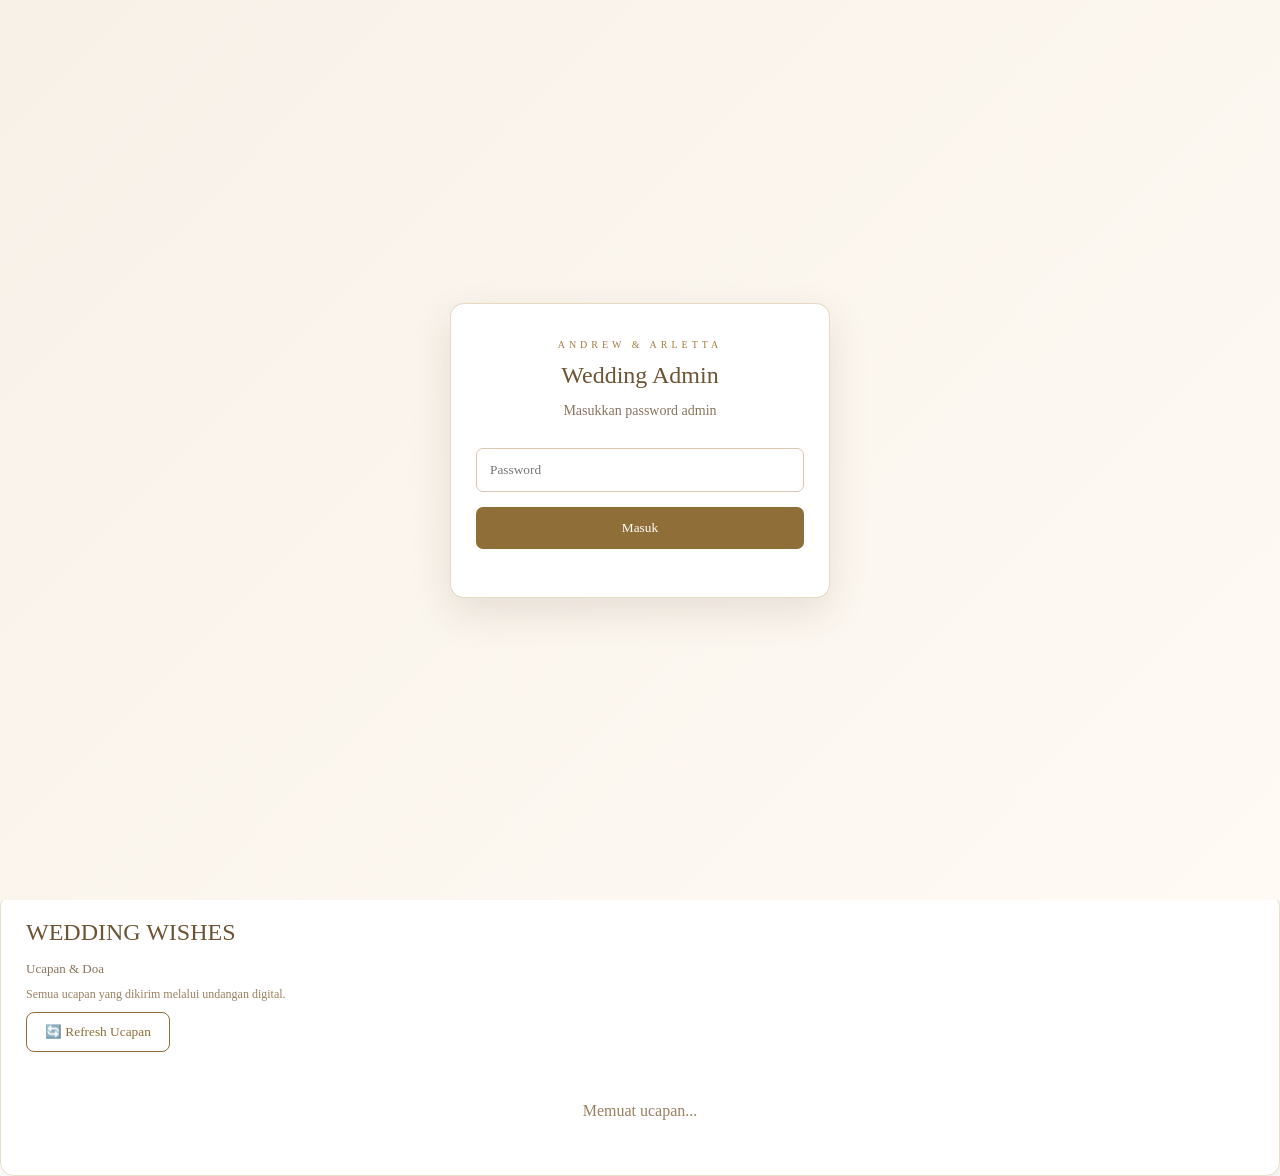
==== commit 1e552299: "Update admin.html" ====
--- a/admin.html
+++ b/admin.html
@@ -2,1371 +2,3925 @@
 <html lang="id">
 
 <head>
+
     <meta charset="UTF-8">
+
     <meta name="viewport" content="width=device-width, initial-scale=1.0">
 
-    <title>Andrew & Arletta | Wedding Invitation</title>
-
-    <link rel="preconnect" href="https://fonts.googleapis.com">
-    <link rel="preconnect" href="https://fonts.gstatic.com" crossorigin>
-
-    <link
-        href="https://fonts.googleapis.com/css2?family=Cormorant+Garamond:wght@300;400;500;600;700&family=Montserrat:wght@300;400;500;600&display=swap"
-        rel="stylesheet"
-    >
-
-    <link rel="stylesheet" href="style.css">
+    <title>Wedding Admin | Andrew & Arletta</title>
+
+
+    <style>
+
+        * {
+            box-sizing: border-box;
+        }
+
+
+        body {
+            margin: 0;
+            min-height: 100vh;
+
+            font-family: Georgia, serif;
+
+            color: #5d4935;
+
+            background:
+                linear-gradient(
+                    135deg,
+                    #f7f1e8,
+                    #fffaf4
+                );
+
+            background-image:
+                radial-gradient(
+                    circle at 10% 10%,
+                    rgba(184, 148, 82, 0.08),
+                    transparent 25%
+                ),
+                radial-gradient(
+                    circle at 90% 90%,
+                    rgba(184, 148, 82, 0.08),
+                    transparent 25%
+                );
+        }
+
+
+        /* ========================================
+           LOGIN
+        ======================================== */
+
+        .admin-login {
+
+            position: fixed;
+
+            inset: 0;
+
+            display: flex;
+
+            justify-content: center;
+
+            align-items: center;
+
+            background:
+                linear-gradient(
+                    135deg,
+                    #f7f1e8,
+                    #fffaf4
+                );
+
+            z-index: 9999;
+        }
+
+
+        .login-box {
+
+            width: 90%;
+
+            max-width: 380px;
+
+            padding: 35px 25px;
+
+            text-align: center;
+
+            background: white;
+
+            border:
+                1px solid
+                rgba(184, 148, 82, 0.35);
+
+            box-shadow:
+                0 15px 40px
+                rgba(80, 60, 35, 0.12);
+
+            border-radius: 14px;
+        }
+
+
+        .login-subtitle {
+
+            font-size: 10px;
+
+            letter-spacing: 4px;
+
+            color: #a17b42;
+        }
+
+
+        .login-box h2 {
+
+            margin: 12px 0;
+
+            font-weight: normal;
+
+            color: #6d5435;
+        }
+
+
+        .login-box p {
+
+            color: #8a755d;
+
+            font-size: 14px;
+        }
+
+
+        #adminPassword {
+
+            width: 100%;
+
+            padding: 13px;
+
+            margin: 15px 0;
+
+            border:
+                1px solid
+                #d8c8b2;
+
+            border-radius: 7px;
+
+            outline: none;
+
+            font-family: Georgia, serif;
+        }
+
+
+        #adminPassword:focus {
+
+            border-color: #8f6e38;
+
+            box-shadow:
+                0 0 0 2px
+                rgba(184, 148, 82, 0.12);
+        }
+
+
+        .login-box button {
+
+            width: 100%;
+
+            padding: 13px;
+
+            border: none;
+
+            border-radius: 7px;
+
+            background: #8f6e38;
+
+            color: white;
+
+            cursor: pointer;
+
+            font-family: Georgia, serif;
+        }
+
+
+        .login-box button:hover {
+
+            opacity: 0.85;
+        }
+
+
+        .login-error {
+
+            color: #b54b3c !important;
+
+            font-size: 13px !important;
+        }
+
+
+        /* ========================================
+           CONTAINER
+        ======================================== */
+
+        .admin-container {
+
+            width: 92%;
+
+            max-width: 1100px;
+
+            margin: 40px auto 60px;
+        }
+
+
+/* ========================================
+   HEADER — ELEGANT WEDDING
+======================================== */
+
+.header {
+
+    text-align: center;
+
+    margin-bottom: 38px;
+
+    position: relative;
+
+    padding: 10px 15px 25px;
+
+}
+
+
+.header::after {
+
+    content: "✦  ✧  ✦";
+
+    display: block;
+
+    margin-top: 18px;
+
+    font-size: 14px;
+
+    letter-spacing: 7px;
+
+    color: #b89452;
+
+}
+
+
+.subtitle {
+
+    font-size: 10px;
+
+    letter-spacing: 5px;
+
+    color: #a17b42;
+
+    margin-bottom: 8px;
+
+}
+
+
+h1 {
+
+    font-weight: normal;
+
+    margin: 8px 0;
+
+    font-size: 38px;
+
+    letter-spacing: 1.5px;
+
+    color: #5d4935;
+
+}
+
+
+.date {
+
+    font-size: 14px;
+
+    color: #8a755d;
+
+    margin-top: 12px;
+
+    letter-spacing: 1px;
+
+}
+
+
+/* ========================================
+   LOGOUT
+======================================== */
+
+.logout-button {
+
+    margin-top: 14px;
+
+    padding: 8px 18px;
+
+    border:
+        1px solid
+        rgba(184,148,82,0.65);
+
+    background:
+        rgba(255,255,255,0.65);
+
+    color: #8f6e38;
+
+    border-radius: 30px;
+
+    cursor: pointer;
+
+    font-family: Georgia, serif;
+
+    font-size: 12px;
+
+    transition:
+        all 0.3s ease;
+
+}
+
+
+.logout-button:hover {
+
+    background: #8f6e38;
+
+    color: white;
+
+    transform:
+        translateY(-2px);
+
+    box-shadow:
+        0 6px 15px
+        rgba(80,60,35,0.12);
+
+}
+
+
+/* ========================================
+   STATISTIK WEDDING ADMIN
+======================================== */
+
+.stats {
+
+    display: grid;
+
+    grid-template-columns:
+        repeat(4, 1fr);
+
+    gap: 18px;
+
+    margin-bottom: 28px;
+
+}
+
+
+/* ========================================
+   KARTU STATISTIK
+======================================== */
+
+.stat-card {
+
+    position: relative;
+
+    overflow: hidden;
+
+    padding: 28px 18px 25px;
+
+    text-align: center;
+
+    background:
+        linear-gradient(
+            145deg,
+            rgba(255,255,255,0.98),
+            rgba(250,246,239,0.96)
+        );
+
+    border:
+        1px solid
+        rgba(184,148,82,0.32);
+
+    border-radius: 18px;
+
+    box-shadow:
+        0 10px 28px
+        rgba(80,60,35,0.07);
+
+    transition:
+        transform 0.3s ease,
+        box-shadow 0.3s ease;
+
+}
+
+
+.stat-card::before {
+
+    content: "✦";
+
+    position: absolute;
+
+    top: 10px;
+
+    right: 14px;
+
+    font-size: 12px;
+
+    color:
+        rgba(184,148,82,0.45);
+
+}
+
+
+.stat-card::after {
+
+    content: "";
+
+    position: absolute;
+
+    left: 50%;
+
+    bottom: 0;
+
+    transform:
+        translateX(-50%);
+
+    width: 45px;
+
+    height: 2px;
+
+    background:
+        #b89452;
+
+    opacity: 0.5;
+
+}
+
+
+.stat-card:hover {
+
+    transform:
+        translateY(-4px);
+
+    box-shadow:
+        0 16px 35px
+        rgba(80,60,35,0.12);
+
+}
+
+
+/* ========================================
+   ANGKA
+======================================== */
+
+.stat-number {
+
+    margin-bottom: 7px;
+
+    font-size: 34px;
+
+    line-height: 1;
+
+    font-weight: normal;
+
+    color: #6d5435;
+
+}
+
+
+/* ========================================
+   LABEL
+======================================== */
+
+.stat-label {
+
+    font-size: 10px;
+
+    letter-spacing: 1.8px;
+
+    color: #9a8062;
+
+}
+
+
+/* ========================================
+   WARNA KHUSUS CHECK-IN
+======================================== */
+
+#totalCheckin {
+
+    color: #55734b;
+
+}
+
+
+/* ========================================
+   WARNA KHUSUS BELUM HADIR
+======================================== */
+
+#totalBelum {
+
+    color: #a17b42;
+
+}
+
+
+/* ========================================
+   MOBILE
+======================================== */
+
+@media (max-width: 800px) {
+
+    .stats {
+
+        grid-template-columns:
+            repeat(2, 1fr);
+
+        gap: 12px;
+
+    }
+
+
+    .stat-card {
+
+        padding: 21px 14px;
+
+    }
+
+
+    .stat-number {
+
+        font-size: 29px;
+
+    }
+
+}
+
+
+@media (max-width: 450px) {
+
+    .stats {
+
+        grid-template-columns:
+            repeat(2, 1fr);
+
+    }
+
+
+    .stat-card {
+
+        padding: 18px 10px;
+
+    }
+
+
+    .stat-number {
+
+        font-size: 26px;
+
+    }
+
+
+    .stat-label {
+
+        font-size: 9px;
+
+        letter-spacing: 1px;
+
+    }
+
+}
+
+
+/* ========================================
+   PROGRESS CHECK-IN — PREMIUM
+======================================== */
+
+.progress-card {
+
+    grid-column: 1 / -1;
+
+    margin-top: 4px;
+
+    padding: 26px 28px;
+
+    background:
+        linear-gradient(
+            135deg,
+            rgba(255,255,255,0.98),
+            rgba(250,245,237,0.96)
+        );
+
+    border:
+        1px solid
+        rgba(184,148,82,0.35);
+
+    border-radius: 18px;
+
+    box-shadow:
+        0 12px 35px
+        rgba(80,60,35,0.08);
+
+    position: relative;
+
+    overflow: hidden;
+
+}
+
+
+/* Ornamen kecil */
+
+.progress-card::after {
+
+    content: "✦";
+
+    position: absolute;
+
+    right: 22px;
+
+    top: 18px;
+
+    font-size: 14px;
+
+    color:
+        rgba(184,148,82,0.45);
+
+}
+
+
+/* ========================================
+   JUDUL
+======================================== */
+
+.progress-title {
+
+    margin-bottom: 15px;
+
+    font-size: 12px;
+
+    letter-spacing: 3px;
+
+    text-transform: uppercase;
+
+    color: #8f6e38;
+
+}
+
+
+/* ========================================
+   INFORMASI PROGRESS
+======================================== */
+
+.progress-info {
+
+    display: flex;
+
+    justify-content: space-between;
+
+    align-items: center;
+
+    margin-bottom: 11px;
+
+    font-size: 13px;
+
+    color: #6d5435;
+
+}
+
+
+#checkinProgressText {
+
+    font-weight: normal;
+
+    letter-spacing: 0.3px;
+
+}
+
+
+#checkinProgressPercent {
+
+    font-size: 18px;
+
+    font-weight: bold;
+
+    color: #8f6e38;
+
+}
+
+
+/* ========================================
+   PROGRESS BAR
+======================================== */
+
+.progress-bar {
+
+    width: 100%;
+
+    height: 14px;
+
+    background:
+        #eee5d8;
+
+    border-radius: 30px;
+
+    overflow: hidden;
+
+    box-shadow:
+        inset 0 1px 3px
+        rgba(80,60,35,0.08);
+
+}
+
+
+/* ========================================
+   PROGRESS FILL
+======================================== */
+
+.progress-fill {
+
+    width: 0%;
+
+    height: 100%;
+
+    border-radius: 30px;
+
+    background:
+        linear-gradient(
+            90deg,
+            #8f6e38,
+            #b89452,
+            #d1b477
+        );
+
+    box-shadow:
+        0 2px 9px
+        rgba(143,110,56,0.25);
+
+    transition:
+        width 0.7s ease;
+
+}
+
+
+/* ========================================
+   MOBILE
+======================================== */
+
+@media (max-width: 600px) {
+
+    .progress-card {
+
+        padding: 20px;
+
+    }
+
+
+    .progress-title {
+
+        font-size: 12px;
+
+        letter-spacing: 1.5px;
+
+    }
+
+
+    .progress-info {
+
+        font-size: 12px;
+
+    }
+
+
+    .progress-bar {
+
+        height: 11px;
+
+    }
+
+}
+        
+
+        /* ========================================
+           TABLE CONTAINER
+        ======================================== */
+
+        .table-container {
+
+            background:
+                rgba(255, 255, 255, 0.94);
+
+            border:
+                1px solid
+                rgba(184, 148, 82, 0.3);
+
+            padding: 25px;
+
+            overflow-x: auto;
+
+            border-radius: 14px;
+
+            box-shadow:
+                0 12px 35px
+                rgba(80, 60, 35, 0.08);
+        }
+
+
+        /* ========================================
+           TABLE HEADER
+        ======================================== */
+
+        .table-header {
+
+            display: flex;
+
+            flex-wrap: wrap;
+
+            align-items: center;
+
+            gap: 10px;
+
+            margin-bottom: 20px;
+        }
+
+
+        .table-header h2 {
+
+            width: 100%;
+
+            margin: 0 0 5px;
+
+            font-weight: normal;
+
+            color: #6d5435;
+        }
+
+
+        /* ========================================
+           SEARCH
+        ======================================== */
+
+        #searchGuest {
+
+            width: 280px;
+
+            padding: 12px 15px;
+
+            border:
+                1px solid
+                rgba(184, 148, 82, 0.4);
+
+            border-radius: 8px;
+
+            outline: none;
+
+            font-family: Georgia, serif;
+
+            color: #5d4935;
+
+            background: #fffdf9;
+        }
+
+
+        #searchGuest:focus {
+
+            border-color: #8f6e38;
+
+            box-shadow:
+                0 0 0 2px
+                rgba(184, 148, 82, 0.12);
+        }
+
+
+        /* ========================================
+           BUTTON UMUM
+        ======================================== */
+
+        .refresh-button,
+        .export-button,
+        .checkin-admin-button {
+
+            padding: 11px 18px;
+
+            border-radius: 8px;
+
+            font-family: Georgia, serif;
+
+            cursor: pointer;
+
+            transition: 0.2s;
+        }
+
+
+        .refresh-button {
+
+            border:
+                1px solid
+                #8f6e38;
+
+            background: white;
+
+            color: #8f6e38;
+        }
+
+
+        .refresh-button:hover {
+
+            background: #8f6e38;
+
+            color: white;
+        }
+
+
+        .export-button {
+
+            border: none;
+
+            background: #8f6e38;
+
+            color: white;
+        }
+
+
+        .export-button:hover {
+
+            opacity: 0.85;
+        }
+
+
+        .checkin-admin-button {
+
+            display: inline-block;
+
+            background: #8f6e38;
+
+            color: white;
+
+            text-decoration: none;
+        }
+
+
+        .checkin-admin-button:hover {
+
+            opacity: 0.85;
+        }
+
+
+        /* ========================================
+           FILTER
+        ======================================== */
+
+        .filter-buttons {
+
+            display: flex;
+
+            flex-wrap: wrap;
+
+            gap: 8px;
+
+            width: 100%;
+
+            margin-top: 8px;
+        }
+
+
+        .filter-btn {
+
+            position: relative;
+
+            z-index: 10;
+
+            padding: 9px 14px;
+
+            border:
+                1px solid
+                #b89452;
+
+            background: #fffdf9;
+
+            color: #6d5435;
+
+            border-radius: 7px;
+
+            cursor: pointer;
+
+            font-family: Georgia, serif;
+
+            transition: 0.2s;
+        }
+
+
+        .filter-btn:hover {
+
+            background: #f5eadb;
+        }
+
+
+        .filter-btn.active {
+
+            background: #8f6e38;
+
+            color: white;
+        }
+
+
+/* ========================================
+   TABEL DAFTAR TAMU — ELEGANT
+======================================== */
+
+table {
+
+    width: 100%;
+
+    border-collapse: separate;
+
+    border-spacing: 0;
+
+}
+
+
+/* HEADER TABEL */
+
+thead {
+
+    background:
+        linear-gradient(
+            135deg,
+            #f7f0e4,
+            #fffaf3
+        );
+
+}
+
+
+th {
+
+    padding: 15px 12px;
+
+    text-align: left;
+
+    font-size: 10px;
+
+    letter-spacing: 1.5px;
+
+    text-transform: uppercase;
+
+    color: #8f6e38;
+
+    border-bottom:
+        1px solid
+        rgba(184,148,82,0.35);
+
+    white-space: nowrap;
+
+}
+
+
+/* BARIS TAMU */
+
+tbody tr {
+
+    transition:
+        background 0.2s ease,
+        transform 0.2s ease;
+
+}
+
+
+tbody tr:hover {
+
+    background:
+        rgba(184,148,82,0.06);
+
+}
+
+
+/* CELL */
+
+td {
+
+    padding: 15px 12px;
+
+    font-size: 13px;
+
+    color: #5d4935;
+
+    border-bottom:
+        1px solid
+        #eee4d7;
+
+    vertical-align: middle;
+
+}
+
+
+/* NAMA TAMU */
+
+td:nth-child(2) {
+
+    font-weight: bold;
+
+    color: #6d5435;
+
+}
+
+
+/* GUEST ID */
+
+td:first-child {
+
+    font-size: 11px;
+
+    color: #a17b42;
+
+    letter-spacing: 0.5px;
+
+}
+
+
+/* JUMLAH TAMU */
+
+td:nth-child(3) {
+
+    text-align: center;
+
+}
+
+
+/* ========================================
+   STATUS BADGE
+======================================== */
+
+.status-badge {
+
+    display: inline-flex;
+
+    align-items: center;
+
+    justify-content: center;
+
+    min-width: 125px;
+
+    padding: 7px 12px;
+
+    border-radius: 20px;
+
+    font-size: 10px;
+
+    font-weight: bold;
+
+    letter-spacing: 0.5px;
+
+    white-space: nowrap;
+
+}
+
+
+/* SUDAH CHECK-IN */
+
+.status-badge.checked {
+
+    background:
+        #e8f2e4;
+
+    color:
+        #55734b;
+
+    border:
+        1px solid
+        #bfd4b6;
+
+}
+
+
+/* BELUM CHECK-IN */
+
+.status-badge.waiting {
+
+    background:
+        #f8efe1;
+
+    color:
+        #9a743d;
+
+    border:
+        1px solid
+        #dfc69d;
+
+}
+
+
+/* WAKTU CHECK-IN */
+
+td:last-child {
+
+    font-size: 11px;
+
+    color: #8a755d;
+
+    white-space: nowrap;
+
+}
+
+
+/* ========================================
+   MOBILE TABLE
+======================================== */
+
+@media (max-width: 700px) {
+
+    .table-container {
+
+        padding: 15px;
+
+    }
+
+
+    th {
+
+        padding: 12px 9px;
+
+        font-size: 9px;
+
+    }
+
+
+    td {
+
+        padding: 12px 9px;
+
+        font-size: 12px;
+
+    }
+
+
+    .status-badge {
+
+        min-width: 115px;
+
+        padding: 6px 9px;
+
+        font-size: 9px;
+
+    }
+
+}
+
+
+        /* ========================================
+           RESPONSIVE
+        ======================================== */
+
+        @media (max-width: 800px) {
+
+            .stats {
+
+                grid-template-columns:
+                    repeat(2, 1fr);
+            }
+
+        }
+
+
+        @media (max-width: 600px) {
+
+            .admin-container {
+
+                width: 94%;
+
+                margin-top: 25px;
+            }
+
+
+            h1 {
+
+                font-size: 28px;
+            }
+
+
+            .table-container {
+
+                padding: 15px;
+            }
+
+
+/* ========================================
+   SEARCH + FILTER TAMU
+======================================== */
+
+.table-header {
+
+    display: flex;
+
+    flex-wrap: wrap;
+
+    align-items: center;
+
+    gap: 12px;
+
+    margin-bottom: 22px;
+
+}
+
+
+/* JUDUL */
+
+.table-header h2 {
+
+    width: 100%;
+
+    margin: 0 0 4px 0;
+
+    font-size: 23px;
+
+    font-weight: normal;
+
+    color: #6d5435;
+
+}
+
+
+/* ========================================
+   SEARCH BOX
+======================================== */
+
+#searchGuest {
+
+    flex: 1;
+
+    min-width: 240px;
+
+    max-width: 380px;
+
+    height: 44px;
+
+    padding: 0 16px;
+
+    border:
+        1px solid
+        rgba(184,148,82,0.4);
+
+    border-radius: 10px;
+
+    outline: none;
+
+    font-family:
+        Georgia,
+        serif;
+
+    font-size: 13px;
+
+    color: #5d4935;
+
+    background:
+        #fffdf9;
+
+    transition:
+        border 0.2s ease,
+        box-shadow 0.2s ease;
+
+}
+
+
+#searchGuest::placeholder {
+
+    color: #b3a18b;
+
+}
+
+
+#searchGuest:focus {
+
+    border-color:
+        #8f6e38;
+
+    box-shadow:
+        0 0 0 3px
+        rgba(184,148,82,0.10);
+
+}
+
+
+/* ========================================
+   FILTER BUTTONS
+======================================== */
+
+.filter-buttons {
+
+    display: flex;
+
+    flex-wrap: wrap;
+
+    gap: 7px;
+
+    width: 100%;
+
+    margin-top: 2px;
+
+}
+
+
+.filter-btn {
+
+    padding:
+        9px 15px;
+
+    border:
+        1px solid
+        #d6c19e;
+
+    border-radius:
+        20px;
+
+    background:
+        #fffdf9;
+
+    color:
+        #7b6549;
+
+    font-family:
+        Georgia,
+        serif;
+
+    font-size:
+        11px;
+
+    cursor:
+        pointer;
+
+    transition:
+        all 0.2s ease;
+
+}
+
+
+.filter-btn:hover {
+
+    background:
+        #f7efe3;
+
+    border-color:
+        #b89452;
+
+    transform:
+        translateY(-1px);
+
+}
+
+
+/* FILTER AKTIF */
+
+.filter-btn.active {
+
+    background:
+        #8f6e38;
+
+    border-color:
+        #8f6e38;
+
+    color:
+        white;
+
+    box-shadow:
+        0 4px 10px
+        rgba(143,110,56,0.18);
+
+}
+
+
+/* ========================================
+   BUTTON AKSI
+======================================== */
+
+.refresh-button,
+.export-button,
+.checkin-admin-button {
+
+    height: 44px;
+
+    display: inline-flex;
+
+    align-items: center;
+
+    justify-content: center;
+
+    padding:
+        0 17px;
+
+    border-radius:
+        10px;
+
+    font-family:
+        Georgia,
+        serif;
+
+    font-size:
+        11px;
+
+    cursor:
+        pointer;
+
+    text-decoration:
+        none;
+
+    transition:
+        all 0.2s ease;
+
+}
+
+
+/* REFRESH */
+
+.refresh-button {
+
+    border:
+        1px solid
+        #b89452;
+
+    background:
+        #fffdf9;
+
+    color:
+        #8f6e38;
+
+}
+
+
+.refresh-button:hover {
+
+    background:
+        #8f6e38;
+
+    color:
+        white;
+
+}
+
+
+/* EXPORT */
+
+.export-button {
+
+    border:
+        1px solid
+        #8f6e38;
+
+    background:
+        #8f6e38;
+
+    color:
+        white;
+
+}
+
+
+.export-button:hover {
+
+    opacity:
+        0.88;
+
+    transform:
+        translateY(-1px);
+
+}
+
+
+/* SCAN QR */
+
+.checkin-admin-button {
+
+    background:
+        linear-gradient(
+            135deg,
+            #8f6e38,
+            #b89452
+        );
+
+    color:
+        white;
+
+    border:
+        none;
+
+    box-shadow:
+        0 5px 14px
+        rgba(143,110,56,0.18);
+
+}
+
+
+.checkin-admin-button:hover {
+
+    transform:
+        translateY(-1px);
+
+    box-shadow:
+        0 8px 18px
+        rgba(143,110,56,0.23);
+
+}
+
+
+/* ========================================
+   MOBILE
+======================================== */
+
+@media (max-width: 700px) {
+
+    .table-header {
+
+        gap: 9px;
+
+    }
+
+
+    #searchGuest {
+
+        width: 100%;
+
+        max-width: none;
+
+        flex-basis: 100%;
+
+    }
+
+
+    .refresh-button,
+    .export-button,
+    .checkin-admin-button {
+
+        flex: 1;
+
+        min-width: 0;
+
+        padding:
+            0 9px;
+
+        font-size:
+            10px;
+
+    }
+
+
+    .filter-buttons {
+
+        gap: 6px;
+
+    }
+
+
+    .filter-btn {
+
+        flex:
+            1 1 auto;
+
+        text-align:
+            center;
+
+        padding:
+            9px 10px;
+
+    }
+
+}
+
+
+        @media (max-width: 450px) {
+
+            .stats {
+
+                grid-template-columns: 1fr;
+            }
+
+
+            .progress-card {
+
+                grid-column: auto;
+            }
+
+        }
+
+
+/* ========================================
+   PROGRESS CHECK-IN
+======================================== */
+
+.progress-card {
+
+    grid-column: 1 / -1;
+
+    background:
+        rgba(
+            255,
+            255,
+            255,
+            0.94
+        );
+
+    border:
+        1px solid
+        rgba(
+            184,
+            148,
+            82,
+            0.35
+        );
+
+    padding: 20px 25px;
+
+    border-radius: 14px;
+
+    box-shadow:
+        0 12px 35px
+        rgba(
+            80,
+            60,
+            35,
+            0.09
+        );
+
+}
+
+
+.progress-title {
+
+    font-size: 14px;
+
+    letter-spacing: 1px;
+
+    color: #8f6e38;
+
+    margin-bottom: 12px;
+
+}
+
+
+.progress-info {
+
+    display: flex;
+
+    justify-content: space-between;
+
+    margin-bottom: 8px;
+
+    font-size: 13px;
+
+    color: #6d5435;
+
+}
+
+
+.progress-bar {
+
+    width: 100%;
+
+    height: 12px;
+
+    background: #eee4d7;
+
+    border-radius: 20px;
+
+    overflow: hidden;
+
+}
+
+
+.progress-fill {
+
+    width: 0%;
+
+    height: 100%;
+
+    background:
+        linear-gradient(
+            90deg,
+            #8f6e38,
+            #b89452
+        );
+
+    border-radius: 20px;
+
+    transition:
+        width 0.6s ease;
+
+}
+
+
+@media (max-width: 700px) {
+
+    .progress-card {
+
+        grid-column: 1 / -1;
+
+    }
+
+}
+
+/* ========================================
+   WEDDING WISHES ADMIN
+======================================== */
+
+.wishes-admin-container {
+
+    margin-top: 30px;
+
+    padding: 28px;
+
+    background:
+        rgba(255,255,255,0.94);
+
+    border:
+        1px solid
+        rgba(184,148,82,0.30);
+
+    border-radius: 14px;
+
+    box-shadow:
+        0 12px 35px
+        rgba(80,60,35,0.08);
+
+}
+
+
+/* ========================================
+   HEADER WISHES
+======================================== */
+
+.wishes-admin-header {
+
+    display: flex;
+
+    justify-content: space-between;
+
+    align-items: center;
+
+    gap: 20px;
+
+    margin-bottom: 25px;
+
+}
+
+
+.wishes-admin-subtitle {
+
+    font-size: 10px;
+
+    letter-spacing: 3px;
+
+    color: #a17b42;
+
+    margin-bottom: 6px;
+
+}
+
+
+.wishes-admin-header h2 {
+
+    margin: 0;
+
+    font-size: 25px;
+
+    font-weight: normal;
+
+    color: #6d5435;
+
+}
+
+
+.wishes-admin-header p {
+
+    margin: 7px 0 0;
+
+    font-size: 12px;
+
+    color: #9a8062;
+
+}
+
+
+/* ========================================
+   REFRESH WISHES
+======================================== */
+
+.refresh-wishes-button {
+
+    padding:
+        11px 17px;
+
+    border:
+        1px solid
+        #b89452;
+
+    border-radius:
+        9px;
+
+    background:
+        #fffdf9;
+
+    color:
+        #8f6e38;
+
+    font-family:
+        Georgia,
+        serif;
+
+    cursor:
+        pointer;
+
+    transition:
+        all 0.2s ease;
+
+    white-space:
+        nowrap;
+
+}
+
+
+.refresh-wishes-button:hover {
+
+    background:
+        #8f6e38;
+
+    color:
+        white;
+
+}
+
+
+/* ========================================
+   LIST WISHES
+======================================== */
+
+.admin-wishes-list {
+
+    display:
+        flex;
+
+    flex-direction:
+        column;
+
+    gap:
+        12px;
+
+}
+
+
+/* ========================================
+   WISH CARD
+======================================== */
+
+.admin-wish-card {
+
+    position:
+        relative;
+
+    padding:
+        18px 20px;
+
+    background:
+        linear-gradient(
+            135deg,
+            #fffdf9,
+            #faf5ec
+        );
+
+    border:
+        1px solid
+        rgba(184,148,82,0.25);
+
+    border-radius:
+        12px;
+
+    transition:
+        transform 0.2s ease,
+        box-shadow 0.2s ease;
+
+}
+
+
+.admin-wish-card:hover {
+
+    transform:
+        translateY(-2px);
+
+    box-shadow:
+        0 8px 20px
+        rgba(80,60,35,0.08);
+
+}
+
+
+/* ========================================
+   NAMA
+======================================== */
+
+.admin-wish-name {
+
+    margin-bottom:
+        5px;
+
+    font-size:
+        15px;
+
+    font-weight:
+        bold;
+
+    color:
+        #6d5435;
+
+}
+
+
+/* ========================================
+   WAKTU
+======================================== */
+
+.admin-wish-time {
+
+    margin-bottom:
+        12px;
+
+    font-size:
+        10px;
+
+    color:
+        #a17b42;
+
+    letter-spacing:
+        0.5px;
+
+}
+
+
+/* ========================================
+   UCAPAN
+======================================== */
+
+.admin-wish-message {
+
+    margin:
+        0;
+
+    font-size:
+        13px;
+
+    line-height:
+        1.7;
+
+    color:
+        #5d4935;
+
+    white-space:
+        pre-wrap;
+
+    word-break:
+        break-word;
+
+}
+
+
+/* ========================================
+   ICON
+======================================== */
+
+.admin-wish-heart {
+
+    position:
+        absolute;
+
+    top:
+        17px;
+
+    right:
+        20px;
+
+    font-size:
+        18px;
+
+    color:
+        #b89452;
+
+}
+
+
+/* ========================================
+   LOADING
+======================================== */
+
+.wishes-loading {
+
+    padding:
+        30px;
+
+    text-align:
+        center;
+
+    color:
+        #9a8062;
+
+    font-size:
+        13px;
+
+}
+
+
+/* ========================================
+   EMPTY
+======================================== */
+
+.wishes-empty {
+
+    padding:
+        35px;
+
+    text-align:
+        center;
+
+    color:
+        #9a8062;
+
+    font-size:
+        13px;
+
+    border:
+        1px dashed
+        rgba(184,148,82,0.35);
+
+    border-radius:
+        10px;
+
+}
+
+
+/* ========================================
+   MOBILE
+======================================== */
+
+@media (max-width: 700px) {
+
+    .wishes-admin-container {
+
+        padding:
+            20px;
+
+    }
+
+
+    .wishes-admin-header {
+
+        flex-direction:
+            column;
+
+        align-items:
+            flex-start;
+
+    }
+
+
+    .refresh-wishes-button {
+
+        width:
+            100%;
+
+    }
+
+
+    .admin-wish-card {
+
+        padding:
+            16px;
+
+    }
+
+}
+
+    </style>
+
 </head>
 
+
 <body>
 
-    <!-- ==================================================
-     🌸 GLOBAL FALLING PETALS
-================================================== -->
-
-<div class="petal-layer" aria-hidden="true">
-
-    <span class="falling-petal petal-1">❀</span>
-    <span class="falling-petal petal-2">✿</span>
-    <span class="falling-petal petal-3">❀</span>
-    <span class="falling-petal petal-4">✿</span>
-    <span class="falling-petal petal-5">❀</span>
-    <span class="falling-petal petal-6">✿</span>
-    <span class="falling-petal petal-7">❀</span>
-    <span class="falling-petal petal-8">✿</span>
+
+<!-- ========================================
+     LOGIN ADMIN
+======================================== -->
+
+<div id="adminLogin" class="admin-login">
+
+    <div class="login-box">
+
+        <div class="login-subtitle">
+            ANDREW & ARLETTA
+        </div>
+
+        <h2>Wedding Admin</h2>
+
+        <p>Masukkan password admin</p>
+
+        <input
+            type="password"
+            id="adminPassword"
+            placeholder="Password"
+        >
+
+        <button
+            type="button"
+            onclick="loginAdmin()"
+        >
+            Masuk
+        </button>
+
+        <p
+            id="loginError"
+            class="login-error"
+        ></p>
+
+    </div>
 
 </div>
 
-<!-- ==================================================
-     BACKGROUND MUSIC
-================================================== -->
-
-<audio
-    id="backgroundMusic"
-    loop
-    preload="auto"
->
-    <source
-        src="assets/music/Christina Perri - A Thousand Years (PianoCello Cover).mp3"
-        type="audio/mpeg"
-    >
-</audio>
-
-<button
-    id="musicButton"
-    class="music-button"
-    type="button"
-    onclick="toggleMusic()"
->
-    🎵
-</button>
-
-
-<!-- ==================================================
-     COVER / OPENING
-================================================== -->
-
-<section class="cover" id="cover">
-
-    <img
-    src="assets/flowers/botanical-frame.png"
-    class="botanical-cover-frame"
-    alt=""
->
-
-    <div class="cover-glow glow-1"></div>
-    <div class="cover-glow glow-2"></div>
-
-    <div class="floating-flower flower-1">✿</div>
-    <div class="floating-flower flower-2">❀</div>
-    <div class="floating-flower flower-3">✿</div>
-    <div class="floating-flower flower-4">❀</div>
-    <div class="floating-flower flower-5">✿</div>
-    <div class="floating-flower flower-6">❀</div>
-
-    <div class="petal petal-1">❀</div>
-    <div class="petal petal-2">✿</div>
-    <div class="petal petal-3">❀</div>
-    <div class="petal petal-4">✿</div>
-    <div class="petal petal-5">❀</div>
-    <div class="petal petal-6">✿</div>
-
-    <div class="gold-frame"></div>
-
-    <div class="cover-content">
-
-        <p class="cover-opening">
-            TOGETHER WITH THEIR FAMILIES
-        </p>
-
-        <p class="small-title">
-            THE WEDDING OF
-        </p>
-
-        <h1 class="cover-names">
-            <span>Nicholas Andrew</span>
-            <span class="ampersand">&</span>
-            <span>Arleta Gracia Kakiay</span>
+
+<!-- ========================================
+     ADMIN CONTAINER
+======================================== -->
+
+<div class="admin-container">
+
+
+    <!-- HEADER -->
+
+    <div class="header">
+
+        <div class="subtitle">
+            ANDREW & ARLETTA
+        </div>
+
+        <h1>
+            Wedding Admin
         </h1>
 
-        <div class="gold-line"></div>
-
-        <p class="cover-date">
-            07 NOVEMBER 2026
-        </p>
-
-        <div class="cover-flower">
-            ❀
+        <button
+            type="button"
+            class="logout-button"
+            onclick="logoutAdmin()"
+        >
+            🔒 Logout
+        </button>
+
+        <div class="date">
+            07 November 2026
         </div>
 
-        <div class="guest-box">
-
-            <p class="guest-label">
-                Kepada Yth.
-            </p>
-
-            <p
-                class="guest-name"
-                id="guestName"
+    </div>
+
+
+    <!-- ========================================
+         STATISTIK
+    ======================================== -->
+
+    <div class="stats">
+
+
+        <div class="stat-card">
+
+            <div
+                class="stat-number"
+                id="totalRsvp"
             >
-                Tamu Undangan
-            </p>
+                0
+            </div>
+
+            <div class="stat-label">
+                TOTAL RSVP
+            </div>
 
         </div>
 
-        <button
-            class="open-button"
-            type="button"
-            onclick="openInvitation()"
-        >
-            <span>♡</span>
-            BUKA UNDANGAN
-            <span>♡</span>
-        </button>
-
-        <p class="cover-hint">
-            Tap untuk membuka undangan
-        </p>
+
+        <div class="stat-card">
+
+            <div
+                class="stat-number"
+                id="totalHadir"
+            >
+                0
+            </div>
+
+            <div class="stat-label">
+                HADIR
+            </div>
+
+        </div>
+
+
+        <div class="stat-card">
+
+            <div
+                class="stat-number"
+                id="totalCheckin"
+            >
+                0
+            </div>
+
+            <div class="stat-label">
+                CHECK-IN
+            </div>
+
+        </div>
+
+
+        <div class="stat-card">
+
+            <div
+                class="stat-number"
+                id="totalBelum"
+            >
+                0
+            </div>
+
+            <div class="stat-label">
+                BELUM HADIR
+            </div>
+
+        </div>
+
+
+        <!-- PROGRESS -->
+
+        <div class="progress-card">
+
+            <div class="progress-title">
+                Progress Check-In
+            </div>
+
+            <div class="progress-info">
+
+                <span id="checkinProgressText">
+                    0 / 0 tamu
+                </span>
+
+                <span id="checkinProgressPercent">
+                    0%
+                </span>
+
+            </div>
+
+            <div class="progress-bar">
+
+                <div
+                    id="checkinProgressBar"
+                    class="progress-fill"
+                ></div>
+
+            </div>
+
+        </div>
 
     </div>
 
-    <div class="cover-bottom">
-        <span></span>
-        <small>SCROLL TO EXPLORE</small>
-        <span></span>
-    </div>
-
-</section>
-
-
-<!-- ==================================================
-     BRIDE & GROOM
-================================================== -->
-<section
-    class="couple-section floral-background-page"
-    id="couple"
->
-<!-- ==================================================
-     🌸 FLORAL DECORATION — PAGE 2
-================================================== -->
-<section
-    class="couple-section floral-background-page"
-    id="couple"
->
-
-    <!-- BACKGROUND FLORAL YANG SAMA DENGAN COVER -->
-   <img
-    src="assets/flowers/botanical-frame.png"
-    class="page-botanical-frame"
-    alt=""
->
-
-    <!-- ISI HALAMAN 2 -->
-    <div class="couple-container">
-
-        <!-- isi halaman 2 kamu tetap di sini -->
-
- <div class="couple-container">
-
-        <p class="section-label">
-            THE WEDDING
-        </p>
-
-        <h2 class="section-title">
-            Andrew <span>&</span> Arletta
-        </h2>
-
-        <p class="section-description">
-            Colossians 3:14 (NLT) 
-            "Above all, clothe yourselves with love, which binds us all together in perfect harmony."
-        </p>
-
-        </div>
-
-        <!-- GROOM -->
-
-        <div class="couple-card">
-
-            <div class="photo-frame">
-
-                <img
-                    src="assets/images/foto6.jpeg"
-                    alt="Andrew"
-                >
-
-            </div>
-
-            <p class="couple-role">
-                THE GROOM
-            </p>
-
-            <h3>
-                Nicholas Andrew
-            </h3>
-
-            <p class="parents">
-                Putra dari<br>
-                Bapak [Suryanta] &<br>
-                Ibu [Linda Tanuwijaya]
-            </p>
-
-            <!-- ANDREW -->
-<a
-    href="https://instagram.com/nicholasandrew12"
-    target="_blank"
-    rel="noopener noreferrer"
-    class="instagram-name"
->
-    @nicholasandrew12
-</a>           
-
-        </div>
-
-
-        <div class="couple-divider">
-            <span>♡</span>
-        </div>
-
-
-        <!-- BRIDE -->
-
-        <div class="couple-card">
-
-            <div class="photo-frame">
-
-                <img
-                    src="assets/images/foto2.jpeg"
-                    alt="Arletta"
-                >
-
-            </div>
-
-            <p class="couple-role">
-                THE BRIDE
-            </p>
-
-            <h3>
-                Arletta Gracia.K
-            </h3>
-
-            <p class="parents">
-                Putri dari<br>
-                Bapak [Alm. Alfred Delvis Kakiay] &<br>
-                Ibu [Debora Trirumanti]
-            </p>
-
-            <!-- ARLETTA -->
-<a
-    href="https://instagram.com/04.112"
-    target="_blank"
-    rel="noopener noreferrer"
-    class="instagram-name"
->
-    @04.122
-</a>
-
-        </div>
-
-
-        <div class="love-quote">
-
-            <p>
-                "Two hearts, one journey,
-                one beautiful forever."
-            </p>
-
-        </div>
-
-    </div>
-
-</section>
-
-
-<!-- ==================================================
-     SAVE THE DATE
-================================================== -->
-
-<section
-    class="save-date"
-    id="save-date"
->
-
-<img
-    src="assets/flowers/botanical-frame.png"
-    class="page3-botanical-frame"
-    alt=""
->
-
-    <div class="save-date-container">
-
-        <p class="section-label">
-            SAVE THE DATE
-        </p>
-
-        <h2>
-            Our Special Day
-        </h2>
-
-        <p class="save-date-text">
-            We invite you to celebrate
-            our love and happiness with us.
-        </p>
-
-        <div class="wedding-date">
-
-            <span class="date-day">
-                07
-            </span>
-
-            <span class="date-month">
-                NOVEMBER
-            </span>
-
-            <span class="date-year">
-                2026
-            </span>
-
-        </div>
-
-
-        <!-- COUNTDOWN -->
-
-        <div class="countdown">
-
-            <div class="countdown-box">
-                <span id="days">00</span>
-                <small>DAYS</small>
-            </div>
-
-            <div class="countdown-box">
-                <span id="hours">00</span>
-                <small>HOURS</small>
-            </div>
-
-            <div class="countdown-box">
-                <span id="minutes">00</span>
-                <small>MINUTES</small>
-            </div>
-
-            <div class="countdown-box">
-                <span id="seconds">00</span>
-                <small>SECONDS</small>
-            </div>
-
-        </div>
-
-        <div class="save-date-decoration">
-            ✦
-        </div>
-
-    </div>
-
-</section>
-
-
-<!-- ==================================================
-     WEDDING EVENT
-================================================== -->
-
-<section
-    class="event-section"
-    id="event"
->
-
-<img
-    src="assets/flowers/botanical-frame.png"
-    class="page4-botanical-frame"
-    alt=""
->
-
-    <div class="event-container">
-
-        <p class="section-label">
-            WEDDING EVENT
-        </p>
-
-        <h2 class="section-title">
-            Join Us
-        </h2>
-
-        <p class="event-description">
-            Dengan penuh sukacita, kami mengundang
-            Anda untuk hadir dan merayakan
-            hari bahagia kami.
-        </p>
-
-
-        <!-- PEMBERKATAN -->
-
-        <div class="event-card">
-
-            <div class="event-icon">
-                ♡
-            </div>
-
-            <p class="event-type">
-                HOLY MATRIMONY
-            </p>
-
-            <h3>
-                Pemberkatan
-            </h3>
-
-            <div class="event-line"></div>
-
-            <p class="event-date">
-                Sabtu, 07 November 2026
-            </p>
-
-            <p class="event-time">
-                15.00 WIB
-            </p>
-
-            <p class="event-place">
-                <strong>
-                    [Graha Adhya Wicaksana]
-                </strong>
-                <br>
-                [Pondok Labu]
-                <br>
-                [Jakarta Selatan]
-            </p>
+
+
+    <!-- ========================================
+         TABEL TAMU
+    ======================================== -->
+
+    <div class="table-container">
+
+
+        <div class="table-header">
+
+            <h2>
+                Daftar Tamu
+            </h2>
+
+
+            <!-- SEARCH -->
+
+            <input
+                type="text"
+                id="searchGuest"
+                placeholder="Cari nama atau Guest ID..."
+            >
+
+
+            <!-- REFRESH -->
+
+            <button
+                type="button"
+                class="refresh-button"
+                onclick="refreshDashboard()"
+            >
+                🔄 Refresh Data
+            </button>
+
+
+            <!-- EXPORT -->
+
+            <button
+                type="button"
+                class="export-button"
+                onclick="exportGuests()"
+            >
+                📥 Download Daftar Tamu
+            </button>
+
+
+            <!-- SCAN QR -->
 
             <a
-                href="https://maps.app.goo.gl/Jn93t9CjWUQgMUGN8"
-                target="_blank"
-                rel="noopener noreferrer"
-                class="maps-button"
+                href="checkin.html"
+                class="checkin-admin-button"
             >
-                📍 LIHAT LOKASI
+                📷 Scan QR Check-In
             </a>
 
-        </div>
-
-
-        <div class="event-divider">
-            <span>✦</span>
-        </div>
-
-
-        <!-- RESEPSI -->
-
-        <div class="event-card">
-
-            <div class="event-icon">
-                ♡
-            </div>
-
-            <p class="event-type">
-                WEDDING RECEPTION
-            </p>
-
-            <h3>
-                Resepsi
-            </h3>
-
-            <div class="event-line"></div>
-
-            <p class="event-date">
-                Sabtu, 07 November 2026
-            </p>
-
-            <p class="event-time">
-                19.00 WIB
-            </p>
-
-            <p class="event-place">
-                <strong>
-                     [Graha Adhya Wicaksana]
-                </strong>
-                <br>
-                [Pondok Labu]
-                <br>
-                [Jakarta Selatan]
-            </p>
-
-            <a
-                href="https://maps.app.goo.gl/Jn93t9CjWUQgMUGN8"
-                target="_blank"
-                rel="noopener noreferrer"
-                class="maps-button"
-            >
-                📍 LIHAT LOKASI
-            </a>
-
-        </div>
-
-
-        <div class="event-note">
-
-            <p>
-                Mohon hadir tepat waktu
-                dan menjadi bagian dari
-                sukacita kami.
-            </p>
-
-        </div>
-
-    </div>
-
-</section>
-
-
-<!-- ==================================================
-     GALLERY
-================================================== -->
-
-<section
-    class="gallery-section"
-    id="gallery"
->
-
-<img
-    src="assets/flowers/botanical-frame.png"
-    class="page5-botanical-frame"
-    alt=""
->
-
-    <div class="gallery-container">
-
-        <p class="section-label">
-            OUR GALLERY
-        </p>
-
-        <h2 class="section-title">
-            Our Moments
-        </h2>
-
-        <p class="gallery-description">
-            A collection of moments and memories
-            that we will cherish forever.
-        </p>
-
-
-        <div class="gallery-grid">
-
-            <div class="gallery-item gallery-large">
-
-                <img
-                    src="assets/images/foto1.jpeg"
-                    alt="Foto Andrew dan Arletta 1"
-                    onclick="openGallery(this)"
-                >
-
-            </div>
-
-
-            <div class="gallery-item">
-
-                <img
-                    src="assets/images/foto2.jpeg"
-                    alt="Foto Andrew dan Arletta 2"
-                    onclick="openGallery(this)"
-                >
-
-            </div>
-
-
-            <div class="gallery-item">
-
-                <img
-                    src="assets/images/foto3.jpeg"
-                    alt="Foto Andrew dan Arletta 3"
-                    onclick="openGallery(this)"
-                >
-
-            </div>
-
-
-            <div class="gallery-item gallery-large">
-
-                <img
-                    src="assets/images/foto4.jpeg"
-                    alt="Foto Andrew dan Arletta 4"
-                    onclick="openGallery(this)"
-                >
-
-            </div>
-
-
-            <div class="gallery-item">
-
-                <img
-                    src="assets/images/foto5.jpeg"
-                    alt="Foto Andrew dan Arletta 5"
-                    onclick="openGallery(this)"
-                >
-
-            </div>
-
-
-            <div class="gallery-item">
-
-                <img
-                    src="assets/images/foto6.jpeg"
-                    alt="Foto Andrew dan Arletta 6"
-                    onclick="openGallery(this)"
-                >
-
-            </div>
-
-        </div>
-
-    </div>
-
-
-    <!-- LIGHTBOX -->
-
-    <div
-        class="gallery-lightbox"
-        id="galleryLightbox"
-        onclick="closeGallery()"
-    >
-
-        <button
-            class="close-gallery"
-            type="button"
-            onclick="event.stopPropagation(); closeGallery()"
-            aria-label="Tutup foto"
-        >
-            ×
-        </button>
-
-        <img
-            id="galleryImage"
-            src=""
-            alt="Wedding Gallery"
-        >
-
-    </div>
-
-</section>
-
-
-<!-- ==================================================
-     LOVE STORY
-================================================== -->
-
-<section
-    class="story-section"
-    id="story"
->
-
-<img
-    src="assets/flowers/botanical-frame.png"
-    class="page6-botanical-frame"
-    alt=""
->
-
-
-    <div class="story-container">
-
-        <p class="section-label">
-            OUR JOURNEY
-        </p>
-
-        <h2 class="section-title">
-            Our Love Story
-        </h2>
-
-        <p class="story-description">
-            Every love story is beautiful,
-            but ours is our favorite.
-        </p>
-
-
-        <div class="timeline">
-
-            <div class="timeline-item">
-
-                <div class="timeline-dot">
-                    01
-                </div>
-
-                <div class="timeline-content">
-
-                    <p class="timeline-date">
-                        2022
-                    </p>
-
-                    <h3>
-                        First Meet 2016
-                    </h3>
-
-                    <p>
-                       Perjalanan kami bermula di tempat yang sama,
-                    saat takdir mempertemukan kami di sekolah Nicholas Andrew (kakak kelas) - Arleta gracia kakiay (adik kelas). 
-                    Berawal dari sapaan hangat dan pertemanan sederhana, 
-                    kami menghabiskan waktu selama satu tahun untuk saling mengenal, 
-                    berbagi cerita, dan membangun fondasi hubungan yang kuat.
-                    </p>
-
-                </div>
-
-            </div>
-
-
-            <div class="timeline-item">
-
-                <div class="timeline-dot">
-                    02
-                </div>
-
-                <div class="timeline-content">
-
-                    <p class="timeline-date">
-                        2023
-                    </p>
-
-                    <h3>
-                        First Date 2017
-                    </h3>
-
-                    <p>
-                       Setelah satu tahun berjalan sebagai teman, 
-                       benih-benih cinta mulai tumbuh semakin jelas. 
-                       Pada tahun 2017, kami memutuskan untuk melangkah lebih dekat 
-                       dan mengikat komitmen dalam sebuah hubungan kasih. 
-                       Sejak saat itu, setiap momen sederhana menjadi hari-hari penuh warna yang kami lalui bersama.
-                    </p>
-
-                </div>
-
-            </div>
-
-
-            <div class="timeline-item">
-
-                <div class="timeline-dot">
-                    03
-                </div>
-
-                <div class="timeline-content">
-
-                    <p class="timeline-date">
-                        2025
-                    </p>
-
-                    <h3>
-                        The Proposal 2025
-                    </h3>
-
-                    <p>
-                       Delapan tahun berlalu dengan ribuan kenangan manis 
-                       dan proses pendewasaan bersama. 
-                       Pada tahun 2025, dengan penuh rasa kasih, kedewasaan, dan keyakinan yang mantap, 
-                       kami memutuskan untuk mengukir janji baru dan melangkah ke jenjang perjalanan yang lebih serius.
-                    </p>
-
-                </div>
-
-            </div>
-
-
-            <div class="timeline-item">
-
-                <div class="timeline-dot">
-                    04
-                </div>
-
-                <div class="timeline-content">
-
-                    <p class="timeline-date">
-                        2026
-                    </p>
-
-                    <h3>
-                        Our Wedding 2026
-                    </h3>
-
-                    <p>
-                        Di tahun 2026, hari yang selama ini kami impikan
-                        dan nantikan akhirnya tiba. Di hadapan Tuhan, 
-                        keluarga, serta sahabat tercinta, kami mengikat janji suci pernikahan. 
-                        Hari ini bukan hanya puncak dari perjalanan panjang kami, 
-                        melainkan sebuah awal baru yang indah untuk melangkah bersama mengarungi sisa hidup selamanya.
-                    </p>
-
-                </div>
-
-            </div>
-
-        </div>
-
-
-        <div class="story-ending">
-
-            <span>
-                ♡
-            </span>
-
-            <p>
-                And the best is yet to come.
-            </p>
-
-        </div>
-
-    </div>
-
-</section>
-
-
-<!-- ==================================================
-     RSVP
-================================================== -->
-
-<section
-    class="rsvp-section"
-    id="rsvp"
->
-
-<img
-    src="assets/flowers/botanical-frame.png"
-    class="page7-botanical-frame"
-    alt=""
->
-
-    <div class="rsvp-container">
-
-        <p class="section-label">
-            RSVP
-        </p>
-
-        <h2 class="section-title">
-            Will You Join Us?
-        </h2>
-
-        <p class="rsvp-description">
-            Kehadiran dan doa restu Anda merupakan
-            kebahagiaan bagi kami.
-        </p>
-
-
-        <form id="rsvpForm">
-
-            <div class="form-group">
-
-                <label for="guestNameRsvp">
-                    NAMA TAMU
-                </label>
-
-                <input
-                    type="text"
-                    id="guestNameRsvp"
-                    placeholder="Masukkan nama Anda"
-                    required
-                >
-
-            </div>
-
-
-            <div class="form-group">
-
-                <label for="guestPhone">
-                    NOMOR WHATSAPP
-                </label>
-
-                <input
-                    type="tel"
-                    id="guestPhone"
-                    placeholder="08xxxxxxxxxx"
-                    required
-                >
-
-            </div>
-
-
-            <div class="form-group">
-
-                <label>
-                    KONFIRMASI KEHADIRAN
-                </label>
-
-                <div class="attendance-options">
-
-                    <label class="attendance-option">
-
-                        <input
-                            type="radio"
-                            name="attendance"
-                            value="Hadir"
-                            required
-                        >
-
-                        <span>
-                            ✓ Ya, saya akan hadir
-                        </span>
-
-                    </label>
-
-
-                    <label class="attendance-option">
-
-                        <input
-                            type="radio"
-                            name="attendance"
-                            value="Tidak Hadir"
-                        >
-
-                        <span>
-                            × Maaf, saya tidak dapat hadir
-                        </span>
-
-                    </label>
-
-                </div>
-
-            </div>
-
-
-            <div
-                class="form-group"
-                id="guestCountGroup"
-            >
-
-                <label for="guestCount">
-                    JUMLAH TAMU
-                </label>
-
-                <select id="guestCount">
-
-                    <option value="1">
-                        1 Orang
-                    </option>
-
-                    <option value="2">
-                        2 Orang
-                    </option>
-
-                    <option value="3">
-                        3 Orang
-                    </option>
-
-                    <option value="4">
-                        4 Orang
-                    </option>
-
-                </select>
-
-            </div>
-
-
-            <button
-                type="submit"
-                class="rsvp-button"
-            >
-                KONFIRMASI KEHADIRAN
-            </button>
-
-        </form>
-
-
-        <!-- RSVP SUCCESS -->
-
-        <div
-            class="rsvp-success"
-            id="rsvpSuccess"
-        >
-
-            <div class="success-heart">
-                ♡
-            </div>
-
-            <h3>
-                Terima Kasih
-            </h3>
-
-            <p>
-                Konfirmasi kehadiran Anda
-                telah diterima.
-            </p>
-
-            <p
-                class="success-name"
-                id="successName"
-            ></p>
-
-
-            <!-- QR CODE -->
-
-            <div
-                class="qr-area"
-                id="qrArea"
-            >
-
-                <p class="qr-title">
-                    YOUR RSVP QR CODE
-                </p>
-
-                <p class="guest-id">
-                    GUEST ID:
-                    <strong id="guestId">
-                        -
-                    </strong>
-                </p>
-
-
-                <div class="qr-wrapper">
-
-                    <div id="qrcode"></div>
-
-                </div>
+
+            <!-- FILTER -->
+
+            <div class="filter-buttons">
 
 
                 <button
                     type="button"
-                    id="downloadQrButton"
-                    onclick="downloadQRCode()"
+                    class="filter-btn active"
+                    onclick="filterGuests('all', this)"
                 >
-                    ↓ DOWNLOAD QR CODE
+                    Semua
                 </button>
 
-                <p class="qr-info">
-                    Tunjukkan QR Code ini saat
-                    melakukan check-in di hari
-                    pernikahan.
-                </p>
+
+                <button
+                    type="button"
+                    class="filter-btn"
+                    onclick="filterGuests('hadir', this)"
+                >
+                    Hadir
+                </button>
+
+
+                <button
+                    type="button"
+                    class="filter-btn"
+                    onclick="filterGuests('checkin', this)"
+                >
+                    Sudah Check-in
+                </button>
+
+
+                <button
+                    type="button"
+                    class="filter-btn"
+                    onclick="filterGuests('belum', this)"
+                >
+                    Belum Check-in
+                </button>
+
 
             </div>
 
         </div>
 
+
+        <!-- TABLE -->
+
+        <table>
+
+            <thead>
+
+                <tr>
+
+                    <th>ID</th>
+
+                    <th>Nama</th>
+
+                    <th>Jumlah</th>
+
+                    <th>Kehadiran</th>
+
+                    <th>Check-in</th>
+
+                    <th>Waktu</th>
+
+                    <th>AKSI</th>
+
+                </tr>
+
+            </thead>
+
+
+            <tbody id="guestTable">
+
+            </tbody>
+
+        </table>
+
+
     </div>
 
-</section>
-
-<!-- ==================================================
-     💝 WEDDING GIFT
-================================================== -->
-
-<section
-    class="gift-section"
-    id="gift"
+</div>
+
+<!-- ========================================
+     WEDDING WISHES ADMIN
+======================================== -->
+
+<div class="table-container" style="margin-top: 25px;">
+
+    <div class="table-header">
+
+        <h2>
+            WEDDING WISHES
+        </h2>
+
+        <p style="
+            width: 100%;
+            margin: 0;
+            color: #8a755d;
+            font-size: 13px;
+        ">
+            Ucapan & Doa
+        </p>
+
+        <p style="
+            width: 100%;
+            margin: 0;
+            color: #9a8062;
+            font-size: 12px;
+        ">
+            Semua ucapan yang dikirim melalui undangan digital.
+        </p>
+
+        <button
+    type="button"
+    class="refresh-button"
+    onclick="loadAdminWishes()"
 >
-
-    <img
-        src="assets/flowers/botanical-frame.png"
-        class="page-gift-botanical-frame"
-        alt=""
-    >
-
-    <div class="gift-container">
-
-        <p class="section-label">
-            WEDDING GIFT
-        </p>
-
-        <h2 class="section-title">
-            A Little Gift
-        </h2>
-
-        <p class="gift-description">
-            Kehadiran dan doa restu Anda merupakan
-            hadiah terindah bagi kami.
-            Namun, apabila Anda ingin memberikan tanda
-            kasih, dapat melalui rekening berikut.
-        </p>
-
-
-        <!-- REKENING 1 -->
-
-        <div class="bank-card">
-
-            <div class="bank-icon">
-                ♡
+    🔄 Refresh Ucapan
+</button>
+
+    </div>
+
+
+    <div id="adminWishesList">
+
+        <div style="
+            text-align: center;
+            padding: 30px;
+            color: #9a8062;
+        ">
+            Memuat ucapan...
+        </div>
+
+    </div>
+
+</div>
+
+<script>
+
+/* ========================================
+   GOOGLE SCRIPT
+======================================== */
+
+const GOOGLE_SCRIPT_URL =
+    "https://script.google.com/macros/s/AKfycbyIpXj_OoNuFAGCh19Lpcl6ixCuKdINopRTTyCLfbpl9ev8BIgsG4IAK7eRW4TXT2aR/exec";
+
+
+/* ========================================
+   ADMIN LOGIN
+======================================== */
+
+const ADMIN_PASSWORD = "ARLETTA2026";
+
+
+/* ========================================
+   DATA GLOBAL
+======================================== */
+
+let allGuests = [];
+
+let currentFilter = "all";
+
+let currentSearch = "";
+
+
+/* ========================================
+   LOGIN ADMIN
+======================================== */
+
+function loginAdmin() {
+
+    const passwordInput =
+        document.getElementById(
+            "adminPassword"
+        );
+
+    const loginBox =
+        document.getElementById(
+            "adminLogin"
+        );
+
+    const errorMessage =
+        document.getElementById(
+            "loginError"
+        );
+
+
+    const password =
+        passwordInput.value.trim();
+
+
+    if (
+        password ===
+        ADMIN_PASSWORD
+    ) {
+
+        sessionStorage.setItem(
+            "weddingAdminLogin",
+            "true"
+        );
+
+
+        loginBox.style.display =
+            "none";
+
+
+        errorMessage.textContent = "";
+
+
+        loadGuests();
+
+    }
+
+    else {
+
+        errorMessage.textContent =
+            "Password salah.";
+
+    }
+
+}
+
+
+/* ========================================
+   CEK STATUS LOGIN
+======================================== */
+
+function checkAdminLogin() {
+
+    const loginBox =
+        document.getElementById(
+            "adminLogin"
+        );
+
+
+    const loggedIn =
+        sessionStorage.getItem(
+            "weddingAdminLogin"
+        );
+
+
+    if (
+        loggedIn ===
+        "true"
+    ) {
+
+        loginBox.style.display =
+            "none";
+
+    }
+
+    else {
+
+        loginBox.style.display =
+            "flex";
+
+    }
+
+}
+
+
+/* ========================================
+   LOGOUT
+======================================== */
+
+function logoutAdmin() {
+
+    sessionStorage.removeItem(
+        "weddingAdminLogin"
+    );
+
+}
+
+/* ========================================
+   AMBIL DATA TAMU
+======================================== */
+
+function loadGuests() {
+
+    console.log(
+        "Mengambil data tamu..."
+    );
+
+
+    fetch(
+        GOOGLE_SCRIPT_URL +
+        "?action=getGuests"
+    )
+
+    .then(function(response) {
+
+        return response.json();
+
+    })
+
+    .then(function(data) {
+
+        console.log(
+            "DATA TAMU:",
+            data
+        );
+
+
+        if (
+            !data ||
+            !data.success
+        ) {
+
+            console.error(
+                "Gagal mengambil data tamu."
+            );
+
+            return;
+
+        }
+
+
+        allGuests =
+            Array.isArray(
+                data.guests
+            )
+                ? data.guests
+                : [];
+
+
+        /*
+         * Simpan juga ke window
+         * supaya mudah dicek dari Console.
+         */
+
+        window.allGuests =
+            allGuests;
+
+
+        console.log(
+            "JUMLAH TAMU:",
+            allGuests.length
+        );
+
+
+        updateStatistics();
+
+
+        renderGuests();
+
+    })
+
+    .catch(function(error) {
+
+        console.error(
+            "ERROR DASHBOARD:",
+            error
+        );
+
+    });
+
+}
+
+
+/* ========================================
+   HITUNG STATISTIK
+======================================== */
+
+function updateStatistics() {
+
+    const totalRsvp =
+        allGuests.length;
+
+
+    const totalHadir =
+        allGuests.filter(
+            function(guest) {
+
+                return String(
+                    guest.kehadiran || ""
+                )
+                .trim()
+                .toLowerCase()
+                === "hadir";
+
+            }
+        ).length;
+
+
+    const totalCheckin =
+        allGuests.filter(
+            function(guest) {
+
+                return String(
+                    guest.checkinStatus || ""
+                )
+                .trim()
+                .toUpperCase()
+                === "CHECKED IN";
+
+            }
+        ).length;
+
+
+    const totalBelum =
+        Math.max(
+            0,
+            totalHadir -
+            totalCheckin
+        );
+
+
+
+    /*
+     * Statistik
+     */
+
+    document.getElementById(
+        "totalRsvp"
+    ).textContent =
+        totalRsvp;
+
+
+    document.getElementById(
+        "totalHadir"
+    ).textContent =
+        totalHadir;
+
+
+    document.getElementById(
+        "totalCheckin"
+    ).textContent =
+        totalCheckin;
+
+
+    document.getElementById(
+        "totalBelum"
+    ).textContent =
+        totalBelum;
+
+
+    /*
+     * Progress Check-In
+     */
+
+    const progressText =
+        document.getElementById(
+            "checkinProgressText"
+        );
+
+
+    const progressPercent =
+        document.getElementById(
+            "checkinProgressPercent"
+        );
+
+
+    const progressBar =
+        document.getElementById(
+            "checkinProgressBar"
+        );
+
+
+    if (
+        progressText &&
+        progressPercent &&
+        progressBar
+    ) {
+
+        const percentage =
+            totalHadir > 0
+                ? Math.round(
+                    (
+                        totalCheckin /
+                        totalHadir
+                    ) * 100
+                )
+                : 0;
+
+
+        progressText.textContent =
+            totalCheckin +
+            " / " +
+            totalHadir +
+            " tamu";
+
+
+        progressPercent.textContent =
+            percentage +
+            "%";
+
+
+        progressBar.style.width =
+            percentage +
+            "%";
+
+    }
+
+
+    console.log(
+        "HASIL STATISTIK:",
+        {
+            totalRsvp:
+                totalRsvp,
+
+            totalHadir:
+                totalHadir,
+
+            totalCheckin:
+                totalCheckin,
+
+            totalBelum:
+                totalBelum
+        }
+    );
+
+}
+
+
+/* ========================================
+   TAMPILKAN DAFTAR TAMU
+======================================== */
+
+function renderGuests() {
+
+    const guestTable =
+        document.getElementById(
+            "guestTable"
+        );
+
+
+    if (!guestTable) {
+
+        console.error(
+            "guestTable tidak ditemukan."
+        );
+
+        return;
+
+    }
+
+
+    guestTable.innerHTML = "";
+
+
+    if (
+        allGuests.length === 0
+    ) {
+
+        guestTable.innerHTML = `
+            <tr>
+                <td
+                    colspan="6"
+                    style="
+                        text-align:center;
+                        padding:30px;
+                    "
+                >
+                    Belum ada data tamu.
+                </td>
+            </tr>
+        `;
+
+        return;
+
+    }
+
+
+    allGuests.forEach(
+        function(guest) {
+
+            const row =
+                document.createElement(
+                    "tr"
+                );
+
+
+            /*
+             * Status check-in
+             */
+
+            const checkedIn =
+                String(
+                    guest.checkinStatus || ""
+                )
+                .trim()
+                .toUpperCase()
+                === "CHECKED IN";
+
+
+            /*
+             * Waktu check-in
+             */
+
+            let checkinTime =
+                "—";
+
+
+            if (
+                guest.checkinWaktu
+            ) {
+
+                const date =
+                    new Date(
+                        guest.checkinWaktu
+                    );
+
+
+                if (
+                    !isNaN(
+                        date.getTime()
+                    )
+                ) {
+
+                    checkinTime =
+                        date.toLocaleString(
+                            "id-ID",
+                            {
+                                day:
+                                    "2-digit",
+
+                                month:
+                                    "2-digit",
+
+                                year:
+                                    "numeric",
+
+                                hour:
+                                    "2-digit",
+
+                                minute:
+                                    "2-digit"
+                            }
+                        );
+
+                }
+
+            }
+
+
+            /*
+             * Badge check-in
+             */
+
+            const badge =
+                checkedIn
+
+                    ?
+
+                    `
+                    <span
+                        class="status-badge checked"
+                    >
+                        ✓ CHECKED IN
+                    </span>
+                    `
+
+                    :
+
+                    `
+                    <span
+                        class="status-badge waiting"
+                    >
+                        BELUM CHECK-IN
+                    </span>
+                    `;
+
+
+            /*
+             * Isi baris
+             */
+
+  row.innerHTML = `
+
+    <td>
+        ${guest.id || "—"}
+    </td>
+
+    <td>
+        ${guest.nama || "—"}
+    </td>
+
+    <td>
+        ${guest.jumlahTamu || "—"}
+    </td>
+
+    <td>
+        ${guest.kehadiran || "—"}
+    </td>
+
+    <td>
+        ${badge}
+    </td>
+
+    <td>
+        ${checkinTime}
+    </td>
+
+    <td>
+
+        <button
+            type="button"
+            onclick="sendWhatsAppInvitation(
+                '${guest.id || ""}',
+                '${encodeURIComponent(guest.nama || "")}',
+                '${guest.whatsapp || ""}'
+            )"
+            style="
+                padding:8px 14px;
+                border:none;
+                border-radius:20px;
+                background:#8f6e38;
+                color:white;
+                cursor:pointer;
+                font-family:Georgia,serif;
+                font-size:12px;
+            "
+        >
+            💌 KIRIM WA
+        </button>
+
+    </td>
+
+`;
+
+
+            /*
+             * Data untuk filter
+             */
+
+            row.dataset.hadir =
+                String(
+                    guest.kehadiran || ""
+                )
+                .trim()
+                .toLowerCase()
+                === "hadir"
+                    ? "true"
+                    : "false";
+
+
+            row.dataset.checkin =
+                checkedIn
+                    ? "true"
+                    : "false";
+
+
+            guestTable.appendChild(
+                row
+            );
+
+        }
+    );
+
+
+    applyFilters();
+
+}
+
+function sendWhatsAppInvitation(
+    guestId,
+    guestNameEncoded,
+    whatsapp
+) {
+
+    const guestName =
+        decodeURIComponent(
+            guestNameEncoded
+        );
+
+    if (!whatsapp) {
+
+        alert(
+            "Nomor WhatsApp tamu belum tersedia."
+        );
+
+        return;
+
+    }
+
+
+    let phone =
+        String(whatsapp)
+            .replace(
+                /[\s\-()+]/g,
+                ""
+            );
+
+
+    if (
+        phone.startsWith("0")
+    ) {
+
+        phone =
+            "62" +
+            phone.substring(1);
+
+    }
+
+
+    const invitationLink =
+        "https://arlettagracia.github.io/Andrew-arletta-wedding/" +
+        "?to=" +
+        encodeURIComponent(
+            guestName
+        ) +
+        "&id=" +
+        encodeURIComponent(
+            guestId
+        );
+
+
+    const message =
+        "Shalom " +
+        guestName +
+        "! 💕\n\n" +
+
+        "Dengan penuh sukacita, kami mengundang Anda untuk hadir di hari bahagia kami.\n\n" +
+
+        "Andrew & Arletta\n" +
+        "07 November 2026\n\n" +
+
+        "Undangan lengkap:\n" +
+        invitationLink;
+
+
+    const whatsappUrl =
+        "https://wa.me/" +
+        phone +
+        "?text=" +
+        encodeURIComponent(
+            message
+        );
+
+
+    window.open(
+        whatsappUrl,
+        "_blank"
+    );
+
+}
+
+/* ========================================
+   FILTER + SEARCH
+======================================== */
+
+function applyFilters() {
+
+    const rows =
+        document.querySelectorAll(
+            "#guestTable tr"
+        );
+
+
+    rows.forEach(
+        function(row) {
+
+            const text =
+                row.textContent
+                    .toLowerCase();
+
+
+            /*
+             * SEARCH
+             */
+
+            const searchMatch =
+                text.includes(
+                    currentSearch
+                );
+
+
+            /*
+             * FILTER
+             */
+
+            let filterMatch =
+                true;
+
+
+            if (
+                currentFilter ===
+                "hadir"
+            ) {
+
+                filterMatch =
+                    row.dataset.hadir
+                    === "true";
+
+            }
+
+
+            if (
+                currentFilter ===
+                "checkin"
+            ) {
+
+                filterMatch =
+                    row.dataset.checkin
+                    === "true";
+
+            }
+
+
+            if (
+                currentFilter ===
+                "belum"
+            ) {
+
+                filterMatch =
+                    row.dataset.hadir
+                    === "true"
+                    &&
+                    row.dataset.checkin
+                    === "false";
+
+            }
+
+
+            /*
+             * Tampilkan / sembunyikan
+             */
+
+            row.style.display =
+                searchMatch &&
+                filterMatch
+                    ? ""
+                    : "none";
+
+        }
+    );
+
+}
+
+
+/* ========================================
+   TOMBOL FILTER
+======================================== */
+
+function filterGuests(
+    type,
+    button
+) {
+
+    console.log(
+        "FILTER DIKLIK:",
+        type
+    );
+
+
+    currentFilter =
+        type;
+
+
+    /*
+     * Hapus active
+     */
+
+    document
+        .querySelectorAll(
+            ".filter-btn"
+        )
+        .forEach(
+            function(btn) {
+
+                btn.classList.remove(
+                    "active"
+                );
+
+            }
+        );
+
+
+    /*
+     * Tambahkan active
+     */
+
+    if (button) {
+
+        button.classList.add(
+            "active"
+        );
+
+    }
+
+
+    applyFilters();
+
+}
+
+
+/* ========================================
+   SEARCH TAMU
+======================================== */
+
+function setupSearch() {
+
+    const search =
+        document.getElementById(
+            "searchGuest"
+        );
+
+
+    if (!search) {
+
+        return;
+
+    }
+
+
+    search.addEventListener(
+        "input",
+        function() {
+
+            currentSearch =
+                this.value
+                    .trim()
+                    .toLowerCase();
+
+
+            applyFilters();
+
+        }
+    );
+
+}
+
+
+/* ========================================
+   EXPORT DAFTAR TAMU
+======================================== */
+
+function exportGuests() {
+
+    if (
+        allGuests.length === 0
+    ) {
+
+        alert(
+            "Belum ada data tamu."
+        );
+
+        return;
+
+    }
+
+
+    let csv =
+        "ID,Nama,Jumlah Tamu,Kehadiran,Check-in,Waktu Check-in\n";
+
+
+    allGuests.forEach(
+        function(guest) {
+
+            const checkedIn =
+                String(
+                    guest.checkinStatus || ""
+                )
+                .trim()
+                .toUpperCase()
+                === "CHECKED IN";
+
+
+            const values = [
+
+                guest.id || "",
+
+                guest.nama || "",
+
+                guest.jumlahTamu || "",
+
+                guest.kehadiran || "",
+
+                checkedIn
+                    ? "CHECKED IN"
+                    : "BELUM CHECK-IN",
+
+                guest.checkinWaktu || ""
+
+            ];
+
+
+            csv +=
+                values
+                    .map(
+                        function(value) {
+
+                            return (
+                                '"' +
+                                String(value)
+                                    .replace(
+                                        /"/g,
+                                        '""'
+                                    ) +
+                                '"'
+                            );
+
+                        }
+                    )
+                    .join(",")
+                    +
+                    "\n";
+
+        }
+    );
+
+
+    const blob =
+        new Blob(
+            [csv],
+            {
+                type:
+                    "text/csv;charset=utf-8;"
+            }
+        );
+
+
+    const url =
+        URL.createObjectURL(
+            blob
+        );
+
+
+    const link =
+        document.createElement(
+            "a"
+        );
+
+
+    link.href =
+        url;
+
+
+    link.download =
+        "daftar-tamu-wedding.csv";
+
+
+    document.body.appendChild(
+        link
+    );
+
+
+    link.click();
+
+
+    document.body.removeChild(
+        link
+    );
+
+
+    URL.revokeObjectURL(
+        url
+    );
+
+}
+
+
+/* ========================================
+   REFRESH DATA
+======================================== */
+
+function refreshDashboard() {
+
+    location.reload();
+
+}
+
+
+/* ========================================
+   ENTER UNTUK LOGIN
+======================================== */
+
+function setupPasswordEnter() {
+
+    const password =
+        document.getElementById(
+            "adminPassword"
+        );
+
+
+    if (!password) {
+
+        return;
+
+    }
+
+
+    password.addEventListener(
+        "keydown",
+        function(event) {
+
+            if (
+                event.key ===
+                "Enter"
+            ) {
+
+                loginAdmin();
+
+            }
+
+        }
+    );
+
+}
+
+
+/* ========================================
+   LOAD WEDDING WISHES ADMIN
+======================================== */
+
+function loadAdminWishes() {
+
+    const wishesList =
+        document.getElementById(
+            "adminWishesList"
+        );
+
+
+    if (!wishesList) {
+
+        console.error(
+            "adminWishesList tidak ditemukan."
+        );
+
+        return;
+
+    }
+
+
+    wishesList.innerHTML = `
+
+        <div style="
+            text-align:center;
+            padding:30px;
+            color:#9a8062;
+        ">
+            Memuat ucapan...
+        </div>
+
+    `;
+
+
+    fetch(
+        GOOGLE_SCRIPT_URL +
+        "?action=getWishes"
+    )
+
+    .then(function(response) {
+
+        return response.json();
+
+    })
+
+    .then(function(data) {
+
+        console.log(
+            "DATA WEDDING WISHES:",
+            data
+        );
+
+
+        if (
+            !data ||
+            !data.success ||
+            !Array.isArray(data.wishes)
+        ) {
+
+            wishesList.innerHTML = `
+
+                <div style="
+                    text-align:center;
+                    padding:30px;
+                    color:#9a8062;
+                ">
+                    Belum ada ucapan.
+                </div>
+
+            `;
+
+            return;
+
+        }
+
+
+        if (
+            data.wishes.length === 0
+        ) {
+
+            wishesList.innerHTML = `
+
+                <div style="
+                    text-align:center;
+                    padding:30px;
+                    color:#9a8062;
+                ">
+                    Belum ada ucapan.
+                </div>
+
+            `;
+
+            return;
+
+        }
+
+
+        wishesList.innerHTML = "";
+
+
+        data.wishes
+            .slice()
+            .reverse()
+            .forEach(
+                function(wish) {
+
+                    const card =
+                        document.createElement(
+                            "div"
+                        );
+
+
+                    card.style.cssText = `
+
+                        padding:20px;
+
+                        margin-bottom:12px;
+
+                        background:
+                            linear-gradient(
+                                135deg,
+                                #fffdf9,
+                                #f8f1e6
+                            );
+
+                        border:
+                            1px solid
+                            rgba(
+                                184,
+                                148,
+                                82,
+                                0.25
+                            );
+
+                        border-radius:12px;
+
+                        box-shadow:
+                            0 6px 18px
+                            rgba(
+                                80,
+                                60,
+                                35,
+                                0.06
+                            );
+
+                    `;
+
+
+                    const name =
+                        document.createElement(
+                            "div"
+                        );
+
+
+                    name.textContent =
+                        wish.nama ||
+                        "Tanpa Nama";
+
+
+                    name.style.cssText = `
+
+                        font-weight:bold;
+
+                        font-size:15px;
+
+                        color:#6d5435;
+
+                        margin-bottom:7px;
+
+                    `;
+
+
+                    const message =
+                        document.createElement(
+                            "div"
+                        );
+
+
+                    message.textContent =
+                        wish.ucapan ||
+                        "";
+
+
+                    message.style.cssText = `
+
+                        font-size:13px;
+
+                        line-height:1.7;
+
+                        color:#5d4935;
+
+                    `;
+
+
+                    const time =
+                        document.createElement(
+                            "div"
+                        );
+
+
+                    time.textContent =
+                        wish.waktu
+                            ? new Date(
+                                wish.waktu
+                            ).toLocaleString(
+                                "id-ID",
+                                {
+                                    day:
+                                        "2-digit",
+
+                                    month:
+                                        "long",
+
+                                    year:
+                                        "numeric",
+
+                                    hour:
+                                        "2-digit",
+
+                                    minute:
+                                        "2-digit"
+                                }
+                            )
+                            : "";
+
+
+                    time.style.cssText = `
+
+                        margin-top:10px;
+
+                        font-size:10px;
+
+                        color:#a17b42;
+
+                    `;
+
+
+                    card.appendChild(
+                        name
+                    );
+
+                    card.appendChild(
+                        message
+                    );
+
+                    card.appendChild(
+                        time
+                    );
+
+
+                    wishesList.appendChild(
+                        card
+                    );
+
+                }
+            );
+
+    })
+
+    .catch(function(error) {
+
+        console.error(
+            "ERROR WEDDING WISHES:",
+            error
+        );
+
+
+        wishesList.innerHTML = `
+
+            <div style="
+                text-align:center;
+                padding:30px;
+                color:#b54b3c;
+            ">
+                Gagal memuat ucapan.
             </div>
 
-            <p class="bank-label">
-                BANK ACCOUNT
-            </p>
-
-            <h3>
-                BCA
-            </h3>
-
-            <p class="account-name">
-                Nicholas Andrew
-            </p>
-
-            <p
-                class="account-number"
-                id="accountNumber1"
-            >
-                8801628770
-            </p>
-
-            <button
-                type="button"
-                class="copy-account-button"
-                onclick="copyAccountNumber('accountNumber1', this)"
-            >
-                SALIN NO. REKENING
-            </button>
-
-        </div>
-
-
-        <!-- REKENING 2 -->
-
-        <div class="bank-card">
-
-            <div class="bank-icon">
-                ♡
-            </div>
-
-            <p class="bank-label">
-                BANK ACCOUNT
-            </p>
-
-            <h3>
-                BCA
-            </h3>
-
-            <p class="account-name">
-                Arleta Gracia Kakiay
-            </p>
-
-            <p
-                class="account-number"
-                id="accountNumber2"
-            >
-                7006780503
-            </p>
-
-            <button
-                type="button"
-                class="copy-account-button"
-                onclick="copyAccountNumber('accountNumber2', this)"
-            >
-                SALIN NO. REKENING
-            </button>
-
-        </div>
-
-
-        <div class="gift-thank-you">
-
-            <span>✦</span>
-
-            <p>
-                Thank you for your love,
-                prayers, and generosity.
-            </p>
-
-            <span>✦</span>
-
-        </div>
-
-    </div>
-
-</section>
-
-<!-- ==================================================
-     WEDDING WISHES
-================================================== -->
-
-<section
-    class="wishes-section"
-    id="wishes"
->
-
-<img
-    src="assets/flowers/botanical-frame.png"
-    class="page8-botanical-frame"
-    alt=""
->
-
-    <div class="wishes-container">
-
-        <p class="section-label">
-            WEDDING WISHES
-        </p>
-
-        <h2 class="section-title">
-            Ucapan & Doa
-        </h2>
-
-        <p class="wishes-description">
-            Berikan ucapan dan doa terbaik
-            untuk perjalanan cinta kami.
-        </p>
-
-
-        <!-- FORM UCAPAN -->
-
-        <div class="wishes-form">
-
-            <div class="form-group">
-
-                <label for="wishName">
-                    NAMA
-                </label>
-
-                <input
-                    type="text"
-                    id="wishName"
-                    placeholder="Nama Anda"
-                >
-
-            </div>
-
-
-            <div class="form-group">
-
-                <label for="wishMessage">
-                    UCAPAN & DOA
-                </label>
-
-                <textarea
-                    id="wishMessage"
-                    rows="4"
-                    placeholder="Tuliskan ucapan dan doa untuk kami..."
-                ></textarea>
-
-            </div>
-
-
-            <button
-                type="button"
-                class="wish-button"
-                onclick="sendWish()"
-            >
-                KIRIM UCAPAN ♡
-            </button>
-
-        </div>
-
-
-        <!-- DAFTAR UCAPAN -->
-
-        <div
-            class="wishes-list"
-            id="wishesList"
-        >
-
-            <div class="wish-card">
-
-                <div class="wish-heart">
-                    ♡
-                </div>
-
-                <h3>
-                    Wedding Wishes
-                </h3>
-
-                <p>
-                    Doa dan ucapan dari keluarga
-                    dan sahabat akan tampil di sini.
-                </p>
-
-            </div>
-
-        </div>
-
-    </div>
-
-</section>
-
-<!-- ==================================================
-     📸 FINAL CLOSING — ANDREW & ARLETTA
-================================================== -->
-
-<section
-    class="closing-section"
-    id="closing"
->
-
-    <!-- FOTO PENUTUP -->
-    <div class="closing-photo">
-
-        <img
-            src="assets/images/foto1.jpeg"
-            alt="Andrew & Arletta"
-        >
-
-    </div>
-
-
-    <!-- OVERLAY -->
-    <div class="closing-overlay"></div>
-
-
-    <!-- BOTANICAL FRAME -->
-    <img
-        src="assets/flowers/botanical-frame.png"
-        class="closing-botanical-frame"
-        alt=""
-    >
-
-
-    <!-- KONTEN PENUTUP -->
-    <div class="closing-content">
-
-        <p class="closing-small">
-            THANK YOU FOR BEING PART
-            OF OUR STORY
-        </p>
-
-
-        <div class="closing-line"></div>
-
-
-        <h2 class="closing-names">
-            Andrew
-            <span>&amp;</span>
-            Arletta
-        </h2>
-
-
-        <p class="closing-date">
-            07 NOVEMBER 2026
-        </p>
-
-
-        <div class="closing-flower">
-            ❀
-        </div>
-
-
-        <p class="closing-message">
-            With love, gratitude,
-            and endless happiness.
-        </p>
-
-    </div>
-
-</section>
-
-<!-- ==================================================
-     JAVASCRIPT LIBRARIES
-================================================== -->
-
-<script
-    src="https://cdnjs.cloudflare.com/ajax/libs/qrcodejs/1.0.0/qrcode.min.js"
-></script>
-
-<script src="script.js"></script>
-
-</body>
-
-</html>
+        `;
+
+    });
+
+}
+
+
+/* ========================================
+   JALANKAN SAAT HALAMAN SIAP
+======================================== */
+
+document.addEventListener(
+    "DOMContentLoaded",
+    function() {
+
+        checkAdminLogin();
+
+        setupSearch();
+
+        setupPasswordEnter();
+
+
+        if (
+            sessionStorage.getItem(
+                "weddingAdminLogin"
+            ) === "true"
+        ) {
+
+            loadGuests();
+
+            loadAdminWishes();
+
+        }
+
+    }
+);
+
+</script>
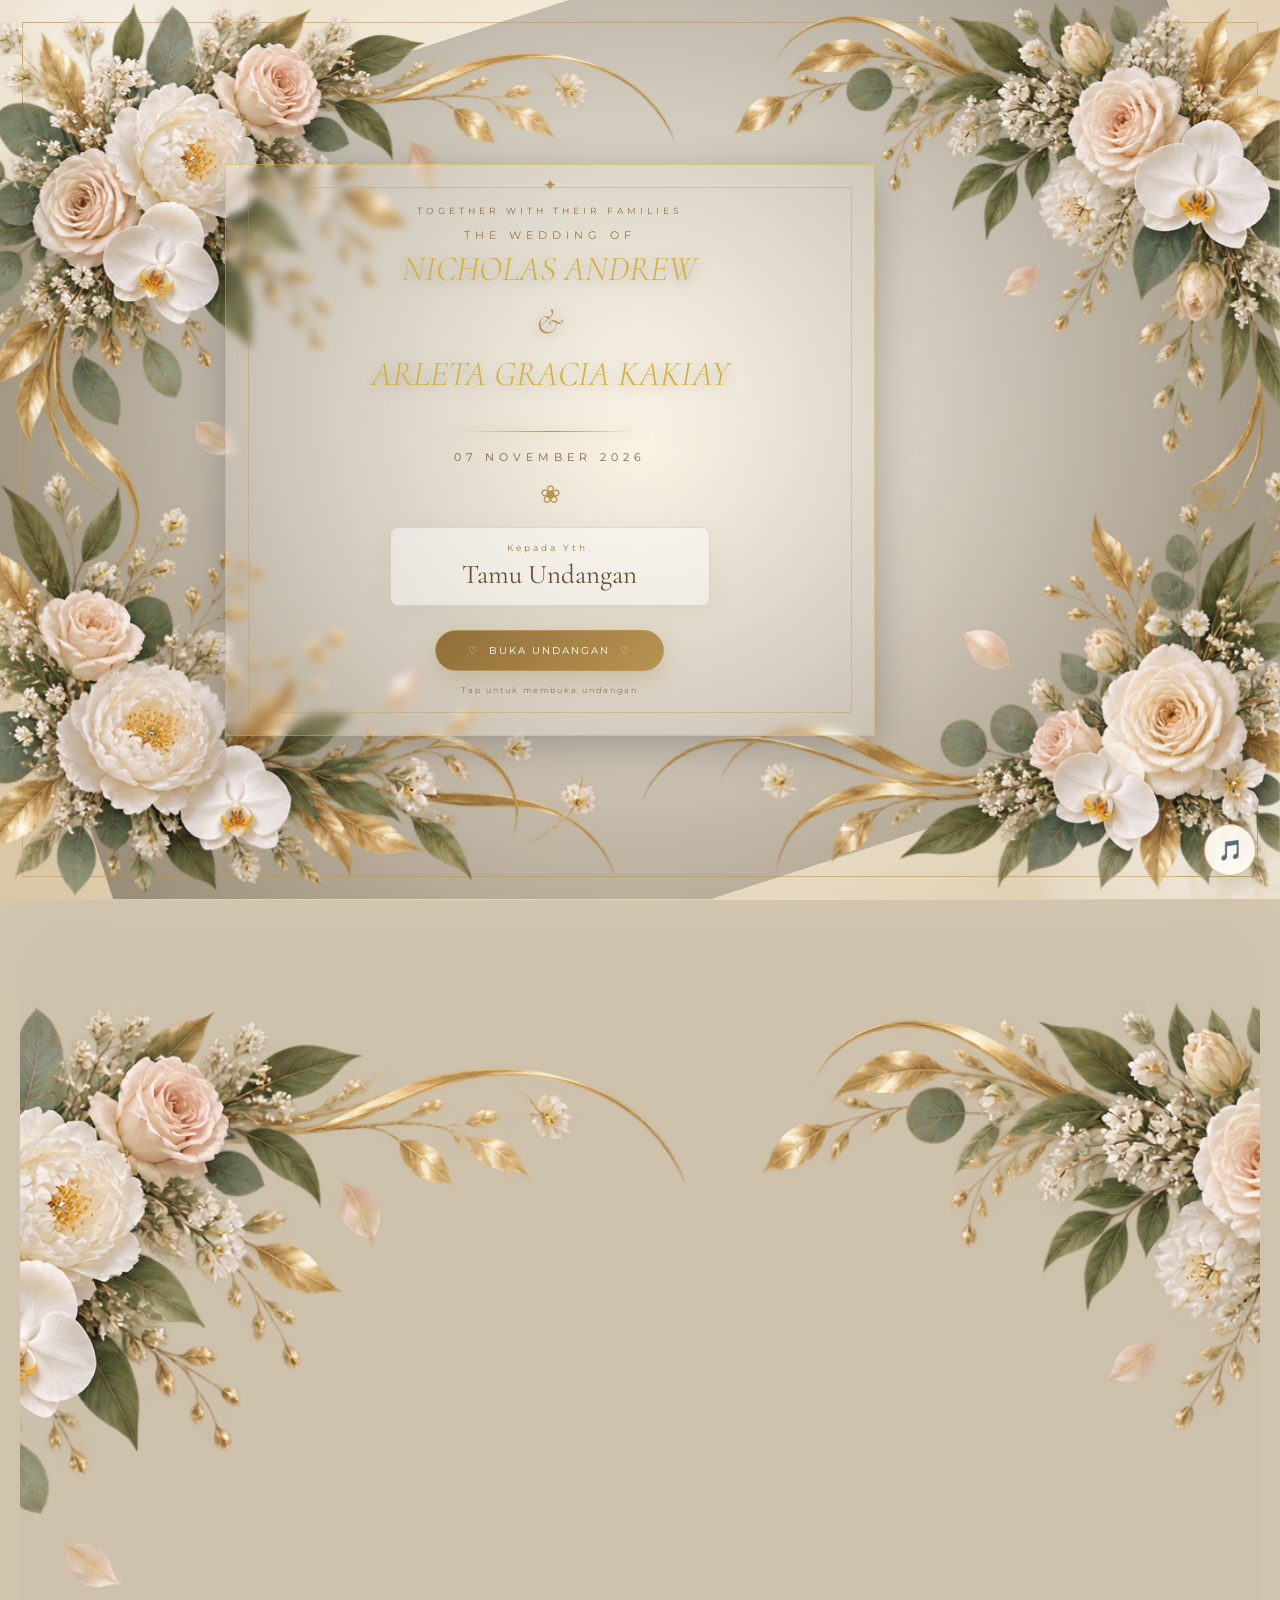
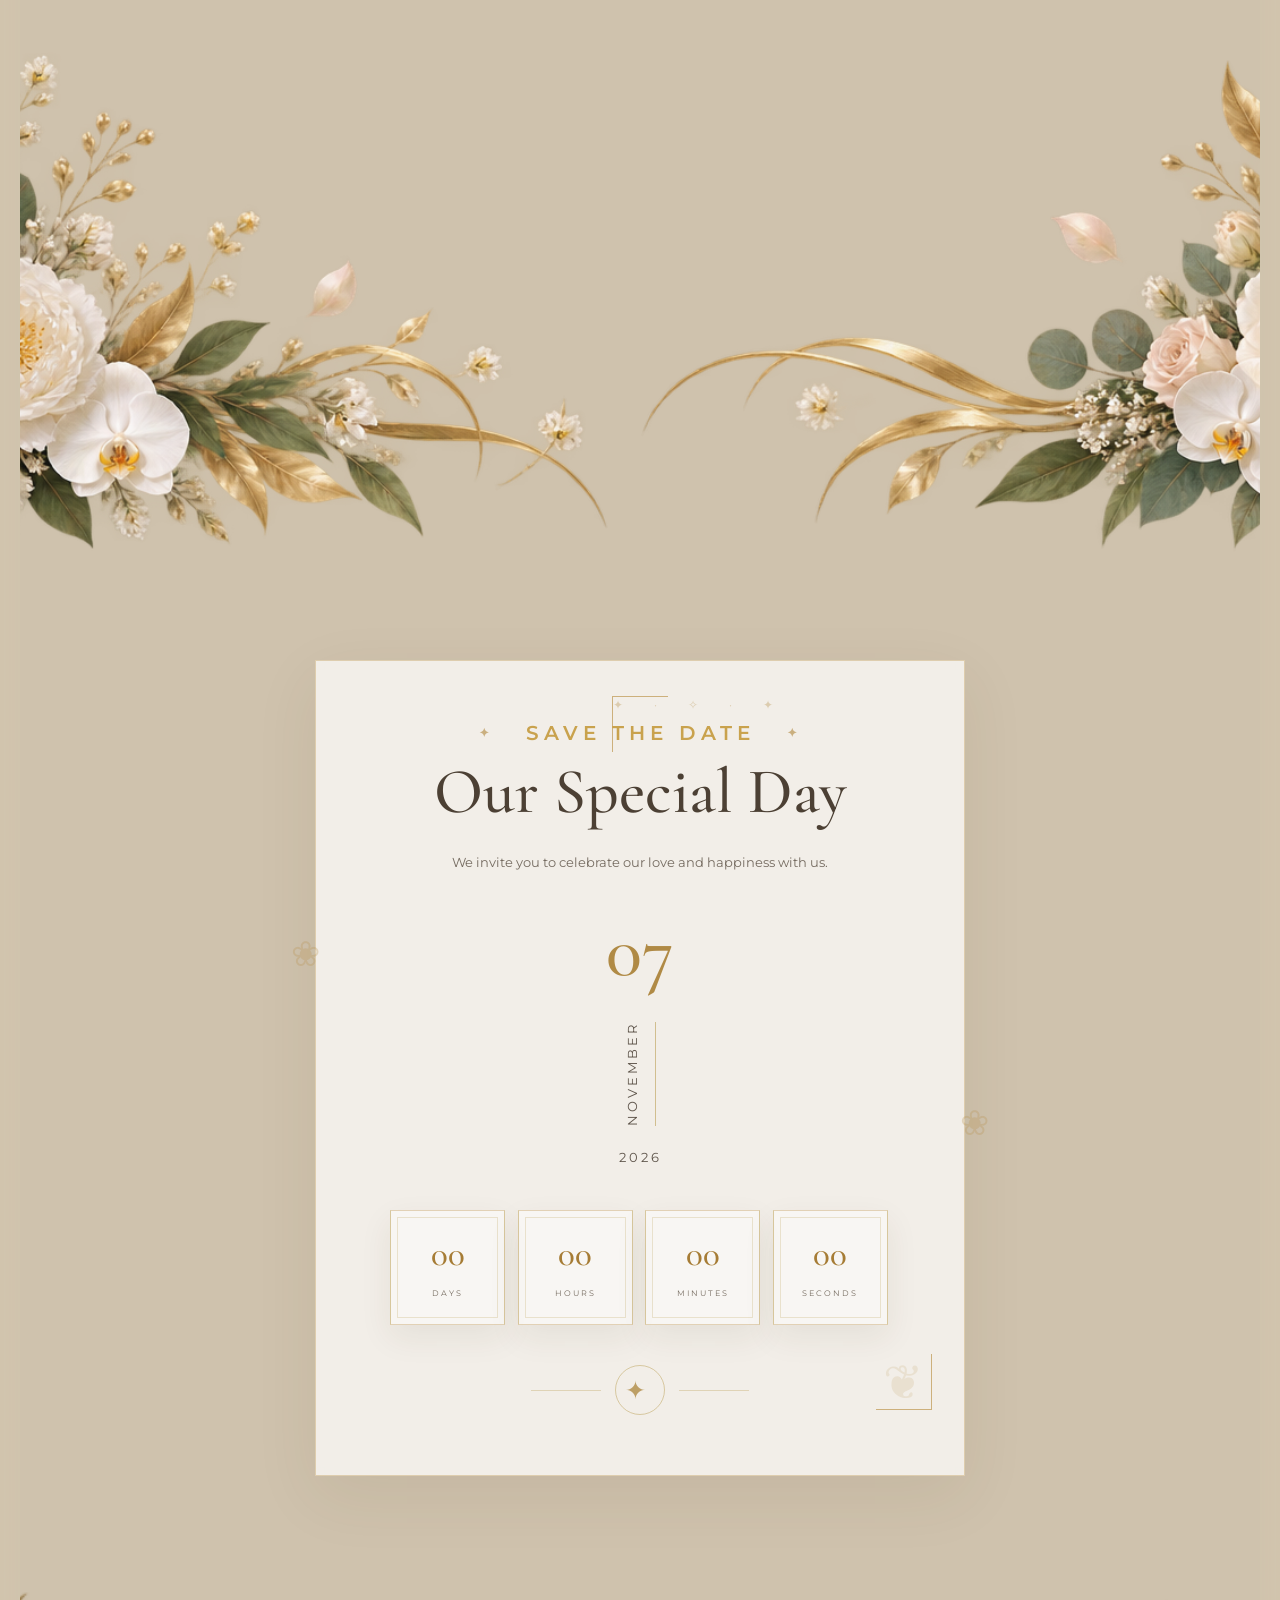
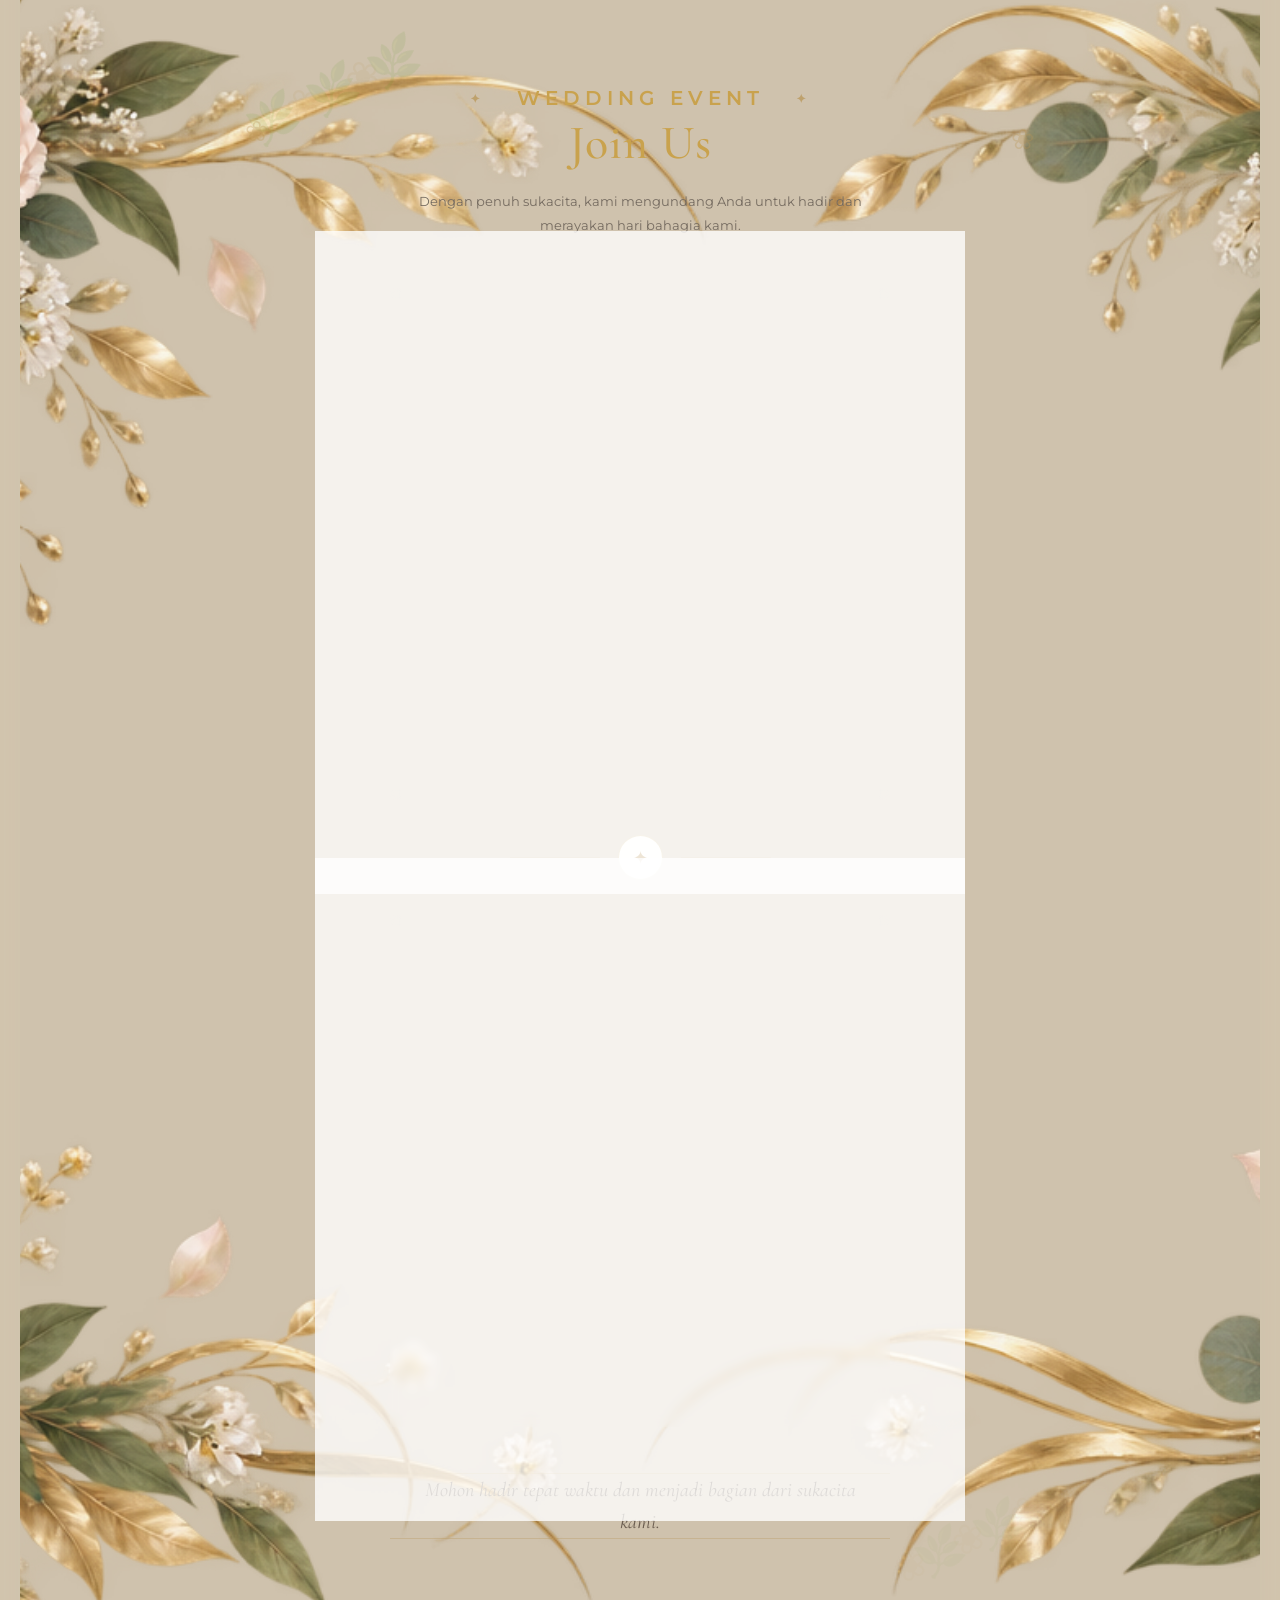
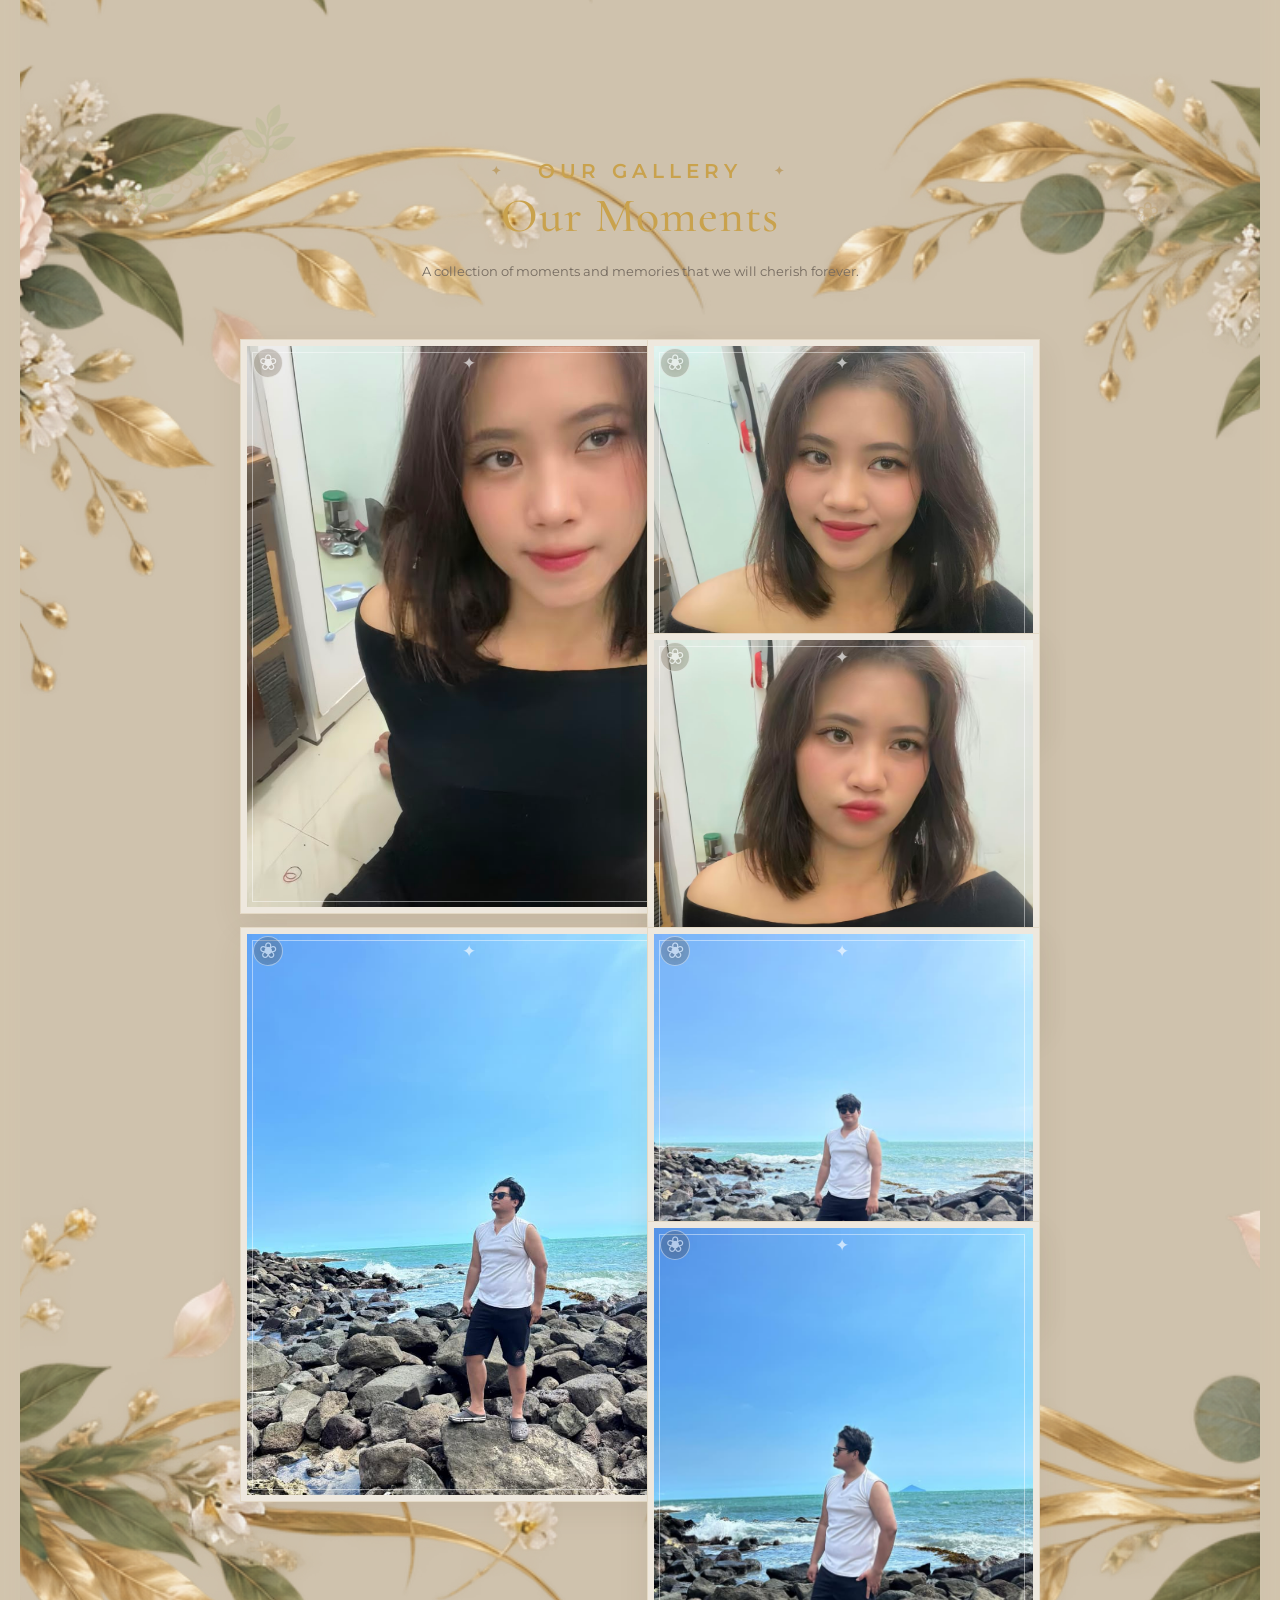
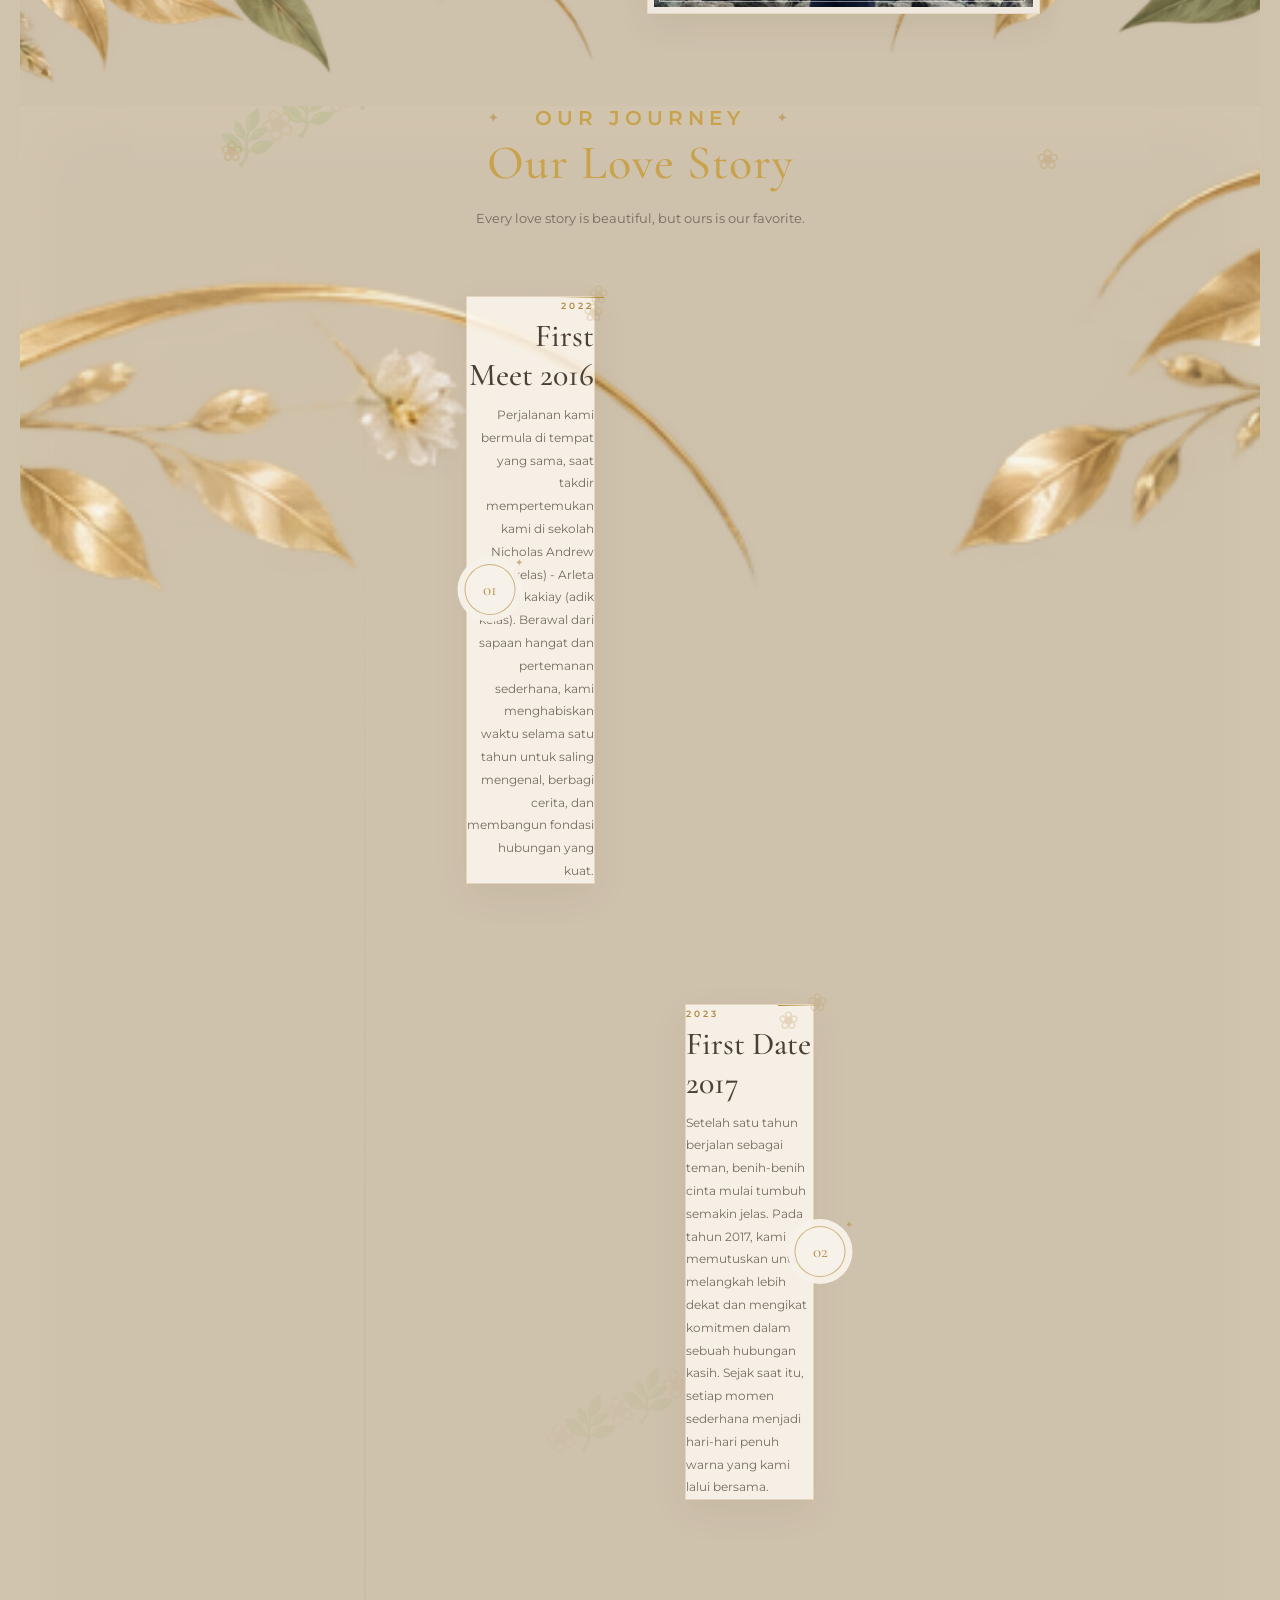
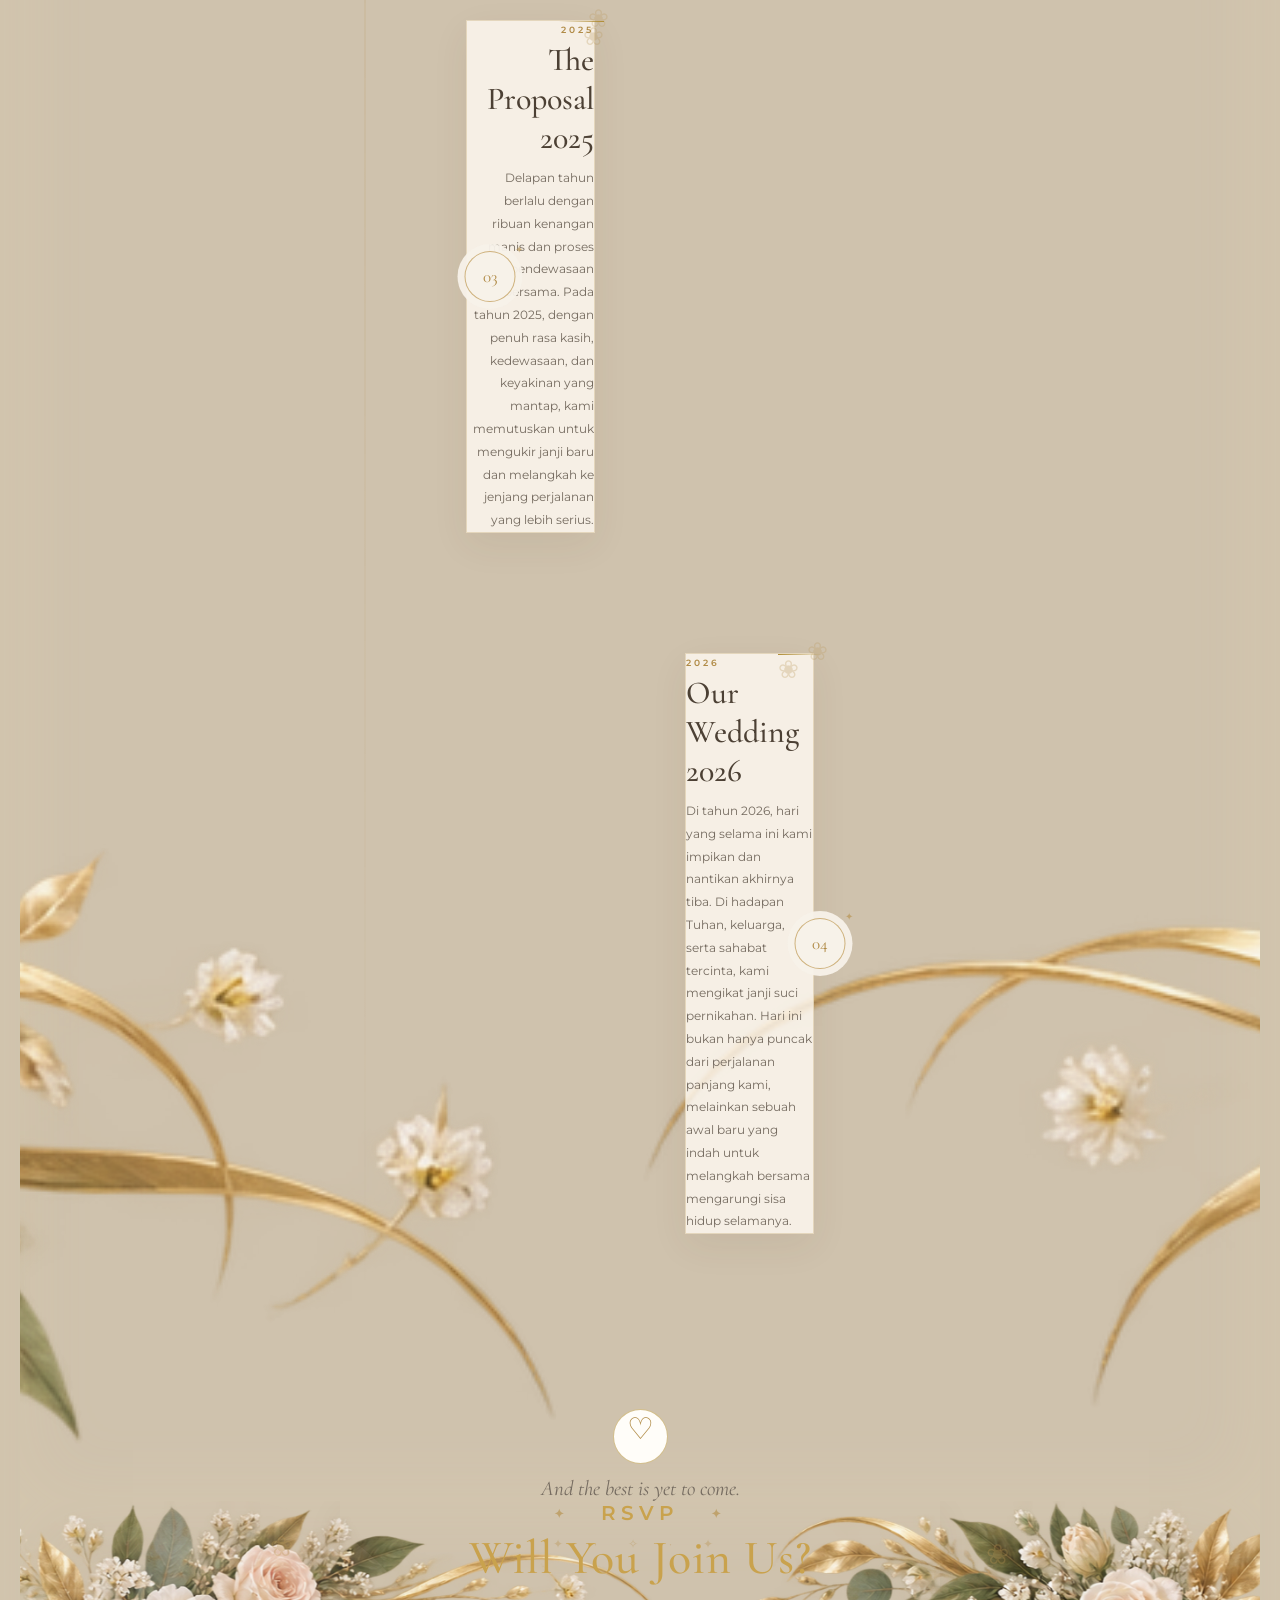
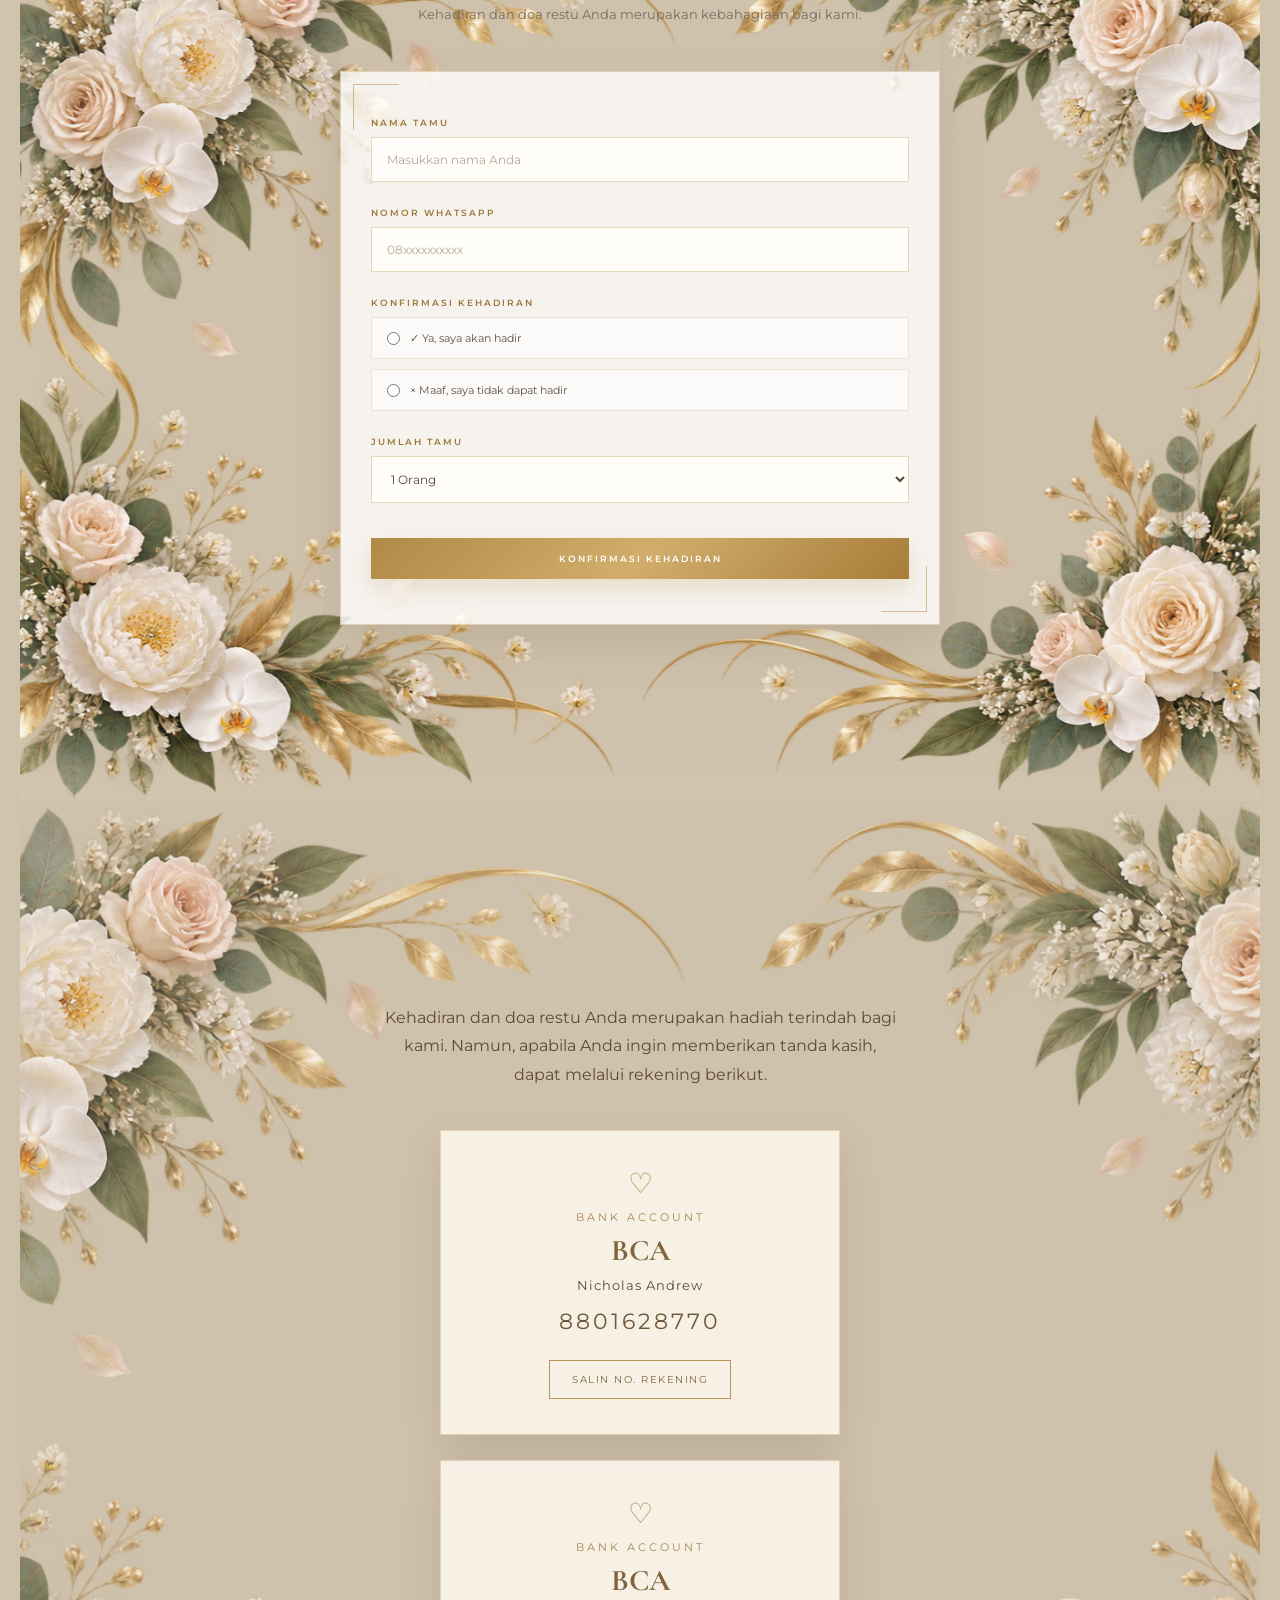
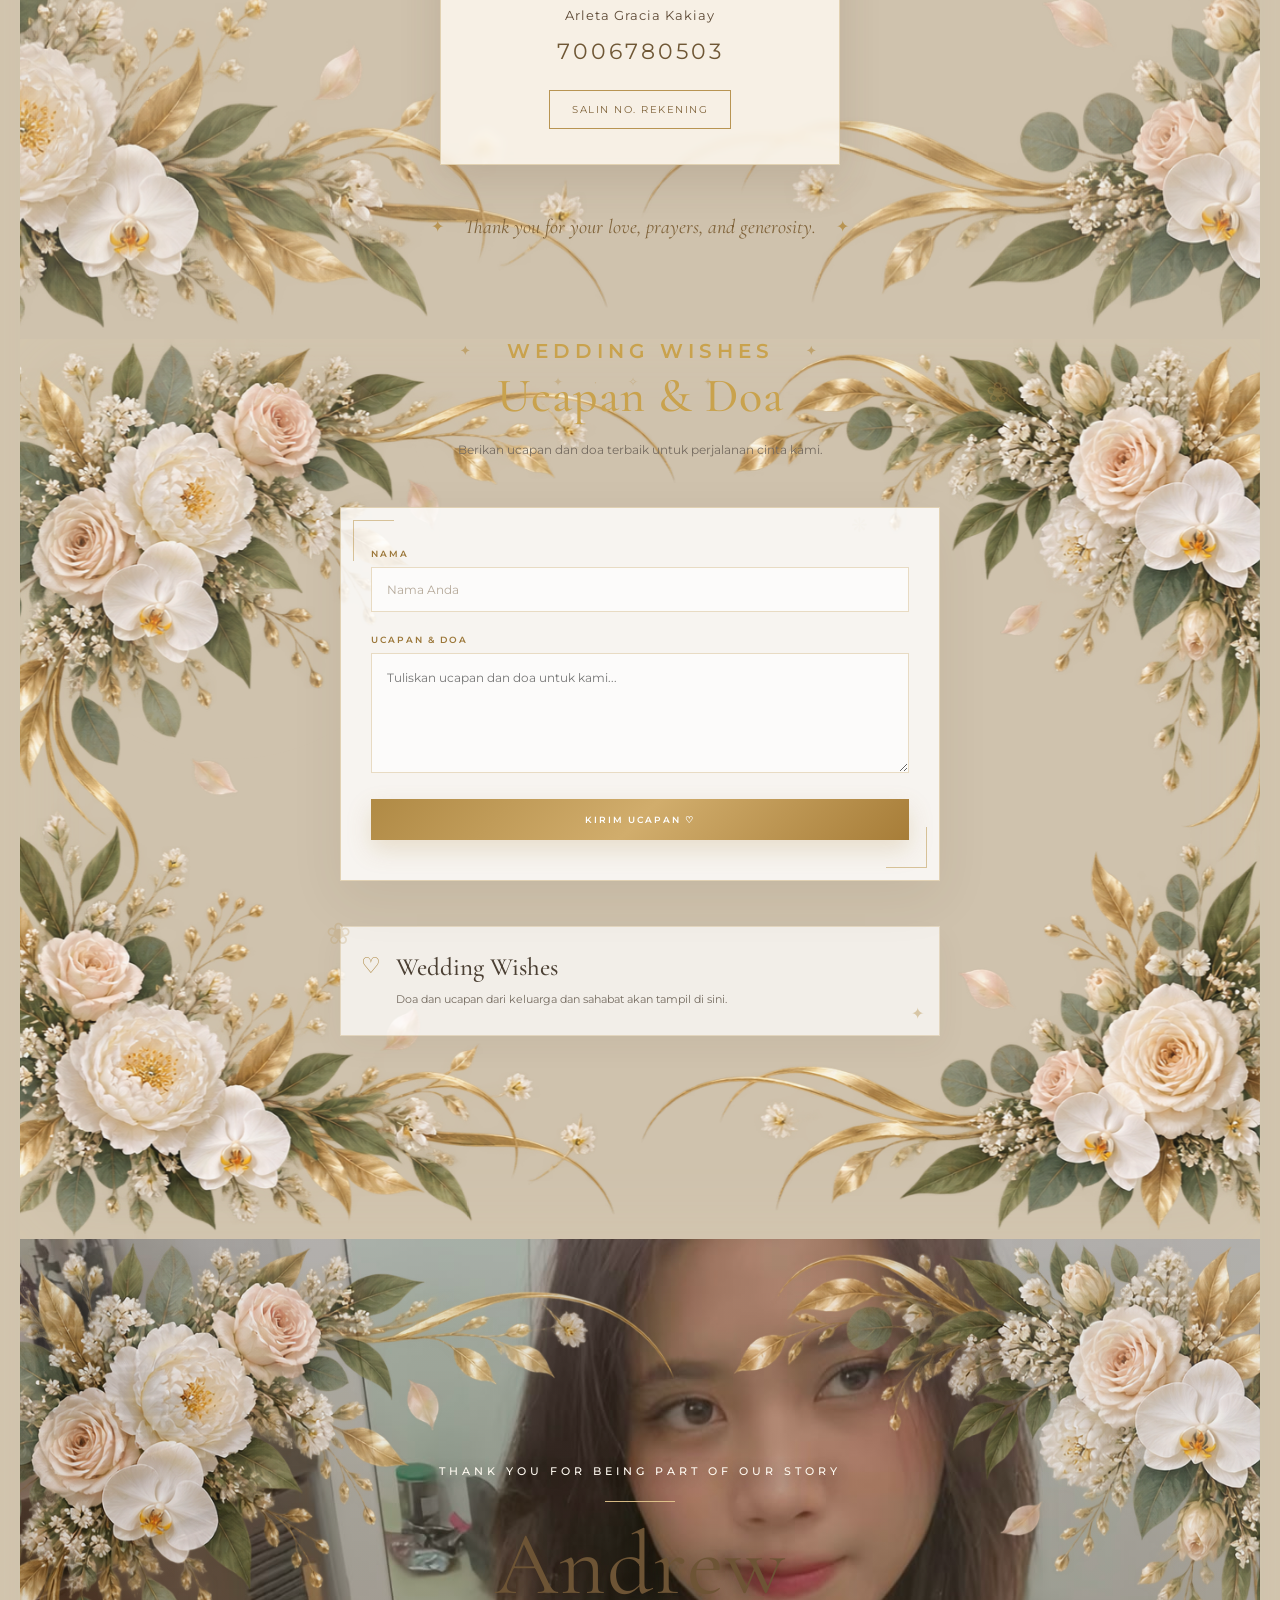
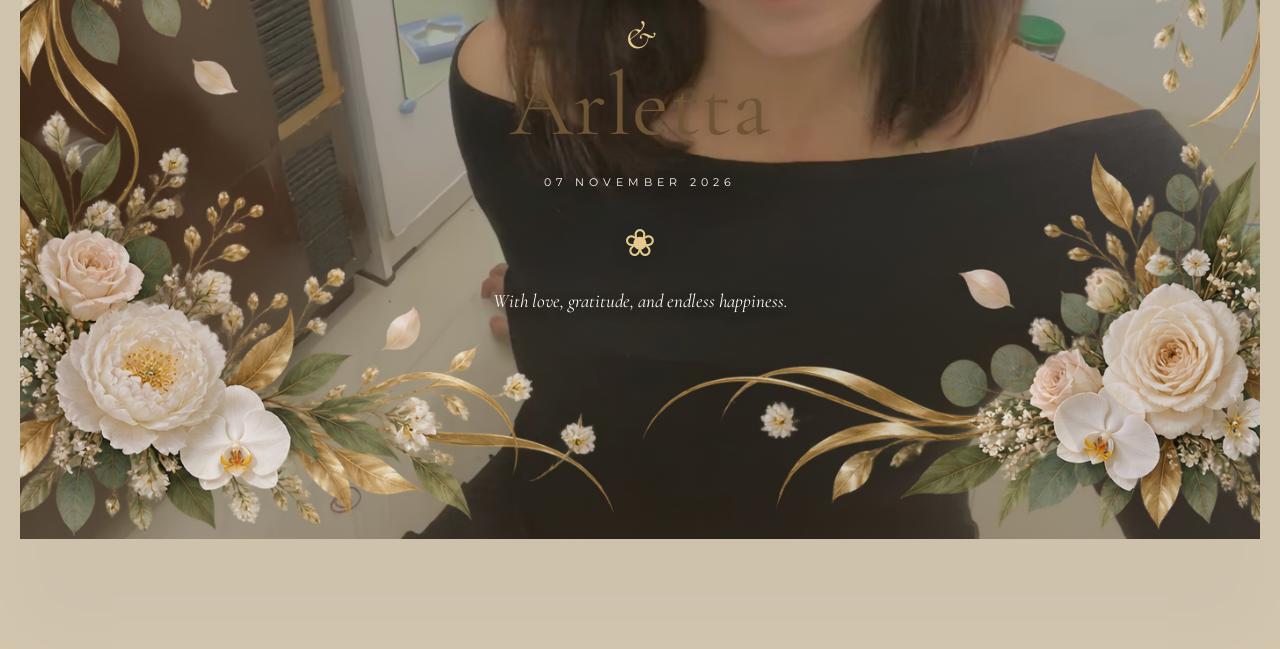
==== commit 936fa483: "Update admin.html" ====
--- a/admin.html
+++ b/admin.html
@@ -2,3925 +2,1371 @@
 <html lang="id">
 
 <head>
-
     <meta charset="UTF-8">
-
     <meta name="viewport" content="width=device-width, initial-scale=1.0">
 
-    <title>Wedding Admin | Andrew & Arletta</title>
-
-
-    <style>
-
-        * {
-            box-sizing: border-box;
-        }
-
-
-        body {
-            margin: 0;
-            min-height: 100vh;
-
-            font-family: Georgia, serif;
-
-            color: #5d4935;
-
-            background:
-                linear-gradient(
-                    135deg,
-                    #f7f1e8,
-                    #fffaf4
-                );
-
-            background-image:
-                radial-gradient(
-                    circle at 10% 10%,
-                    rgba(184, 148, 82, 0.08),
-                    transparent 25%
-                ),
-                radial-gradient(
-                    circle at 90% 90%,
-                    rgba(184, 148, 82, 0.08),
-                    transparent 25%
-                );
-        }
-
-
-        /* ========================================
-           LOGIN
-        ======================================== */
-
-        .admin-login {
-
-            position: fixed;
-
-            inset: 0;
-
-            display: flex;
-
-            justify-content: center;
-
-            align-items: center;
-
-            background:
-                linear-gradient(
-                    135deg,
-                    #f7f1e8,
-                    #fffaf4
-                );
-
-            z-index: 9999;
-        }
-
-
-        .login-box {
-
-            width: 90%;
-
-            max-width: 380px;
-
-            padding: 35px 25px;
-
-            text-align: center;
-
-            background: white;
-
-            border:
-                1px solid
-                rgba(184, 148, 82, 0.35);
-
-            box-shadow:
-                0 15px 40px
-                rgba(80, 60, 35, 0.12);
-
-            border-radius: 14px;
-        }
-
-
-        .login-subtitle {
-
-            font-size: 10px;
-
-            letter-spacing: 4px;
-
-            color: #a17b42;
-        }
-
-
-        .login-box h2 {
-
-            margin: 12px 0;
-
-            font-weight: normal;
-
-            color: #6d5435;
-        }
-
-
-        .login-box p {
-
-            color: #8a755d;
-
-            font-size: 14px;
-        }
-
-
-        #adminPassword {
-
-            width: 100%;
-
-            padding: 13px;
-
-            margin: 15px 0;
-
-            border:
-                1px solid
-                #d8c8b2;
-
-            border-radius: 7px;
-
-            outline: none;
-
-            font-family: Georgia, serif;
-        }
-
-
-        #adminPassword:focus {
-
-            border-color: #8f6e38;
-
-            box-shadow:
-                0 0 0 2px
-                rgba(184, 148, 82, 0.12);
-        }
-
-
-        .login-box button {
-
-            width: 100%;
-
-            padding: 13px;
-
-            border: none;
-
-            border-radius: 7px;
-
-            background: #8f6e38;
-
-            color: white;
-
-            cursor: pointer;
-
-            font-family: Georgia, serif;
-        }
-
-
-        .login-box button:hover {
-
-            opacity: 0.85;
-        }
-
-
-        .login-error {
-
-            color: #b54b3c !important;
-
-            font-size: 13px !important;
-        }
-
-
-        /* ========================================
-           CONTAINER
-        ======================================== */
-
-        .admin-container {
-
-            width: 92%;
-
-            max-width: 1100px;
-
-            margin: 40px auto 60px;
-        }
-
-
-/* ========================================
-   HEADER — ELEGANT WEDDING
-======================================== */
-
-.header {
-
-    text-align: center;
-
-    margin-bottom: 38px;
-
-    position: relative;
-
-    padding: 10px 15px 25px;
-
-}
-
-
-.header::after {
-
-    content: "✦  ✧  ✦";
-
-    display: block;
-
-    margin-top: 18px;
-
-    font-size: 14px;
-
-    letter-spacing: 7px;
-
-    color: #b89452;
-
-}
-
-
-.subtitle {
-
-    font-size: 10px;
-
-    letter-spacing: 5px;
-
-    color: #a17b42;
-
-    margin-bottom: 8px;
-
-}
-
-
-h1 {
-
-    font-weight: normal;
-
-    margin: 8px 0;
-
-    font-size: 38px;
-
-    letter-spacing: 1.5px;
-
-    color: #5d4935;
-
-}
-
-
-.date {
-
-    font-size: 14px;
-
-    color: #8a755d;
-
-    margin-top: 12px;
-
-    letter-spacing: 1px;
-
-}
-
-
-/* ========================================
-   LOGOUT
-======================================== */
-
-.logout-button {
-
-    margin-top: 14px;
-
-    padding: 8px 18px;
-
-    border:
-        1px solid
-        rgba(184,148,82,0.65);
-
-    background:
-        rgba(255,255,255,0.65);
-
-    color: #8f6e38;
-
-    border-radius: 30px;
-
-    cursor: pointer;
-
-    font-family: Georgia, serif;
-
-    font-size: 12px;
-
-    transition:
-        all 0.3s ease;
-
-}
-
-
-.logout-button:hover {
-
-    background: #8f6e38;
-
-    color: white;
-
-    transform:
-        translateY(-2px);
-
-    box-shadow:
-        0 6px 15px
-        rgba(80,60,35,0.12);
-
-}
-
-
-/* ========================================
-   STATISTIK WEDDING ADMIN
-======================================== */
-
-.stats {
-
-    display: grid;
-
-    grid-template-columns:
-        repeat(4, 1fr);
-
-    gap: 18px;
-
-    margin-bottom: 28px;
-
-}
-
-
-/* ========================================
-   KARTU STATISTIK
-======================================== */
-
-.stat-card {
-
-    position: relative;
-
-    overflow: hidden;
-
-    padding: 28px 18px 25px;
-
-    text-align: center;
-
-    background:
-        linear-gradient(
-            145deg,
-            rgba(255,255,255,0.98),
-            rgba(250,246,239,0.96)
-        );
-
-    border:
-        1px solid
-        rgba(184,148,82,0.32);
-
-    border-radius: 18px;
-
-    box-shadow:
-        0 10px 28px
-        rgba(80,60,35,0.07);
-
-    transition:
-        transform 0.3s ease,
-        box-shadow 0.3s ease;
-
-}
-
-
-.stat-card::before {
-
-    content: "✦";
-
-    position: absolute;
-
-    top: 10px;
-
-    right: 14px;
-
-    font-size: 12px;
-
-    color:
-        rgba(184,148,82,0.45);
-
-}
-
-
-.stat-card::after {
-
-    content: "";
-
-    position: absolute;
-
-    left: 50%;
-
-    bottom: 0;
-
-    transform:
-        translateX(-50%);
-
-    width: 45px;
-
-    height: 2px;
-
-    background:
-        #b89452;
-
-    opacity: 0.5;
-
-}
-
-
-.stat-card:hover {
-
-    transform:
-        translateY(-4px);
-
-    box-shadow:
-        0 16px 35px
-        rgba(80,60,35,0.12);
-
-}
-
-
-/* ========================================
-   ANGKA
-======================================== */
-
-.stat-number {
-
-    margin-bottom: 7px;
-
-    font-size: 34px;
-
-    line-height: 1;
-
-    font-weight: normal;
-
-    color: #6d5435;
-
-}
-
-
-/* ========================================
-   LABEL
-======================================== */
-
-.stat-label {
-
-    font-size: 10px;
-
-    letter-spacing: 1.8px;
-
-    color: #9a8062;
-
-}
-
-
-/* ========================================
-   WARNA KHUSUS CHECK-IN
-======================================== */
-
-#totalCheckin {
-
-    color: #55734b;
-
-}
-
-
-/* ========================================
-   WARNA KHUSUS BELUM HADIR
-======================================== */
-
-#totalBelum {
-
-    color: #a17b42;
-
-}
-
-
-/* ========================================
-   MOBILE
-======================================== */
-
-@media (max-width: 800px) {
-
-    .stats {
-
-        grid-template-columns:
-            repeat(2, 1fr);
-
-        gap: 12px;
-
-    }
-
-
-    .stat-card {
-
-        padding: 21px 14px;
-
-    }
-
-
-    .stat-number {
-
-        font-size: 29px;
-
-    }
-
-}
-
-
-@media (max-width: 450px) {
-
-    .stats {
-
-        grid-template-columns:
-            repeat(2, 1fr);
-
-    }
-
-
-    .stat-card {
-
-        padding: 18px 10px;
-
-    }
-
-
-    .stat-number {
-
-        font-size: 26px;
-
-    }
-
-
-    .stat-label {
-
-        font-size: 9px;
-
-        letter-spacing: 1px;
-
-    }
-
-}
-
-
-/* ========================================
-   PROGRESS CHECK-IN — PREMIUM
-======================================== */
-
-.progress-card {
-
-    grid-column: 1 / -1;
-
-    margin-top: 4px;
-
-    padding: 26px 28px;
-
-    background:
-        linear-gradient(
-            135deg,
-            rgba(255,255,255,0.98),
-            rgba(250,245,237,0.96)
-        );
-
-    border:
-        1px solid
-        rgba(184,148,82,0.35);
-
-    border-radius: 18px;
-
-    box-shadow:
-        0 12px 35px
-        rgba(80,60,35,0.08);
-
-    position: relative;
-
-    overflow: hidden;
-
-}
-
-
-/* Ornamen kecil */
-
-.progress-card::after {
-
-    content: "✦";
-
-    position: absolute;
-
-    right: 22px;
-
-    top: 18px;
-
-    font-size: 14px;
-
-    color:
-        rgba(184,148,82,0.45);
-
-}
-
-
-/* ========================================
-   JUDUL
-======================================== */
-
-.progress-title {
-
-    margin-bottom: 15px;
-
-    font-size: 12px;
-
-    letter-spacing: 3px;
-
-    text-transform: uppercase;
-
-    color: #8f6e38;
-
-}
-
-
-/* ========================================
-   INFORMASI PROGRESS
-======================================== */
-
-.progress-info {
-
-    display: flex;
-
-    justify-content: space-between;
-
-    align-items: center;
-
-    margin-bottom: 11px;
-
-    font-size: 13px;
-
-    color: #6d5435;
-
-}
-
-
-#checkinProgressText {
-
-    font-weight: normal;
-
-    letter-spacing: 0.3px;
-
-}
-
-
-#checkinProgressPercent {
-
-    font-size: 18px;
-
-    font-weight: bold;
-
-    color: #8f6e38;
-
-}
-
-
-/* ========================================
-   PROGRESS BAR
-======================================== */
-
-.progress-bar {
-
-    width: 100%;
-
-    height: 14px;
-
-    background:
-        #eee5d8;
-
-    border-radius: 30px;
-
-    overflow: hidden;
-
-    box-shadow:
-        inset 0 1px 3px
-        rgba(80,60,35,0.08);
-
-}
-
-
-/* ========================================
-   PROGRESS FILL
-======================================== */
-
-.progress-fill {
-
-    width: 0%;
-
-    height: 100%;
-
-    border-radius: 30px;
-
-    background:
-        linear-gradient(
-            90deg,
-            #8f6e38,
-            #b89452,
-            #d1b477
-        );
-
-    box-shadow:
-        0 2px 9px
-        rgba(143,110,56,0.25);
-
-    transition:
-        width 0.7s ease;
-
-}
-
-
-/* ========================================
-   MOBILE
-======================================== */
-
-@media (max-width: 600px) {
-
-    .progress-card {
-
-        padding: 20px;
-
-    }
-
-
-    .progress-title {
-
-        font-size: 12px;
-
-        letter-spacing: 1.5px;
-
-    }
-
-
-    .progress-info {
-
-        font-size: 12px;
-
-    }
-
-
-    .progress-bar {
-
-        height: 11px;
-
-    }
-
-}
-        
-
-        /* ========================================
-           TABLE CONTAINER
-        ======================================== */
-
-        .table-container {
-
-            background:
-                rgba(255, 255, 255, 0.94);
-
-            border:
-                1px solid
-                rgba(184, 148, 82, 0.3);
-
-            padding: 25px;
-
-            overflow-x: auto;
-
-            border-radius: 14px;
-
-            box-shadow:
-                0 12px 35px
-                rgba(80, 60, 35, 0.08);
-        }
-
-
-        /* ========================================
-           TABLE HEADER
-        ======================================== */
-
-        .table-header {
-
-            display: flex;
-
-            flex-wrap: wrap;
-
-            align-items: center;
-
-            gap: 10px;
-
-            margin-bottom: 20px;
-        }
-
-
-        .table-header h2 {
-
-            width: 100%;
-
-            margin: 0 0 5px;
-
-            font-weight: normal;
-
-            color: #6d5435;
-        }
-
-
-        /* ========================================
-           SEARCH
-        ======================================== */
-
-        #searchGuest {
-
-            width: 280px;
-
-            padding: 12px 15px;
-
-            border:
-                1px solid
-                rgba(184, 148, 82, 0.4);
-
-            border-radius: 8px;
-
-            outline: none;
-
-            font-family: Georgia, serif;
-
-            color: #5d4935;
-
-            background: #fffdf9;
-        }
-
-
-        #searchGuest:focus {
-
-            border-color: #8f6e38;
-
-            box-shadow:
-                0 0 0 2px
-                rgba(184, 148, 82, 0.12);
-        }
-
-
-        /* ========================================
-           BUTTON UMUM
-        ======================================== */
-
-        .refresh-button,
-        .export-button,
-        .checkin-admin-button {
-
-            padding: 11px 18px;
-
-            border-radius: 8px;
-
-            font-family: Georgia, serif;
-
-            cursor: pointer;
-
-            transition: 0.2s;
-        }
-
-
-        .refresh-button {
-
-            border:
-                1px solid
-                #8f6e38;
-
-            background: white;
-
-            color: #8f6e38;
-        }
-
-
-        .refresh-button:hover {
-
-            background: #8f6e38;
-
-            color: white;
-        }
-
-
-        .export-button {
-
-            border: none;
-
-            background: #8f6e38;
-
-            color: white;
-        }
-
-
-        .export-button:hover {
-
-            opacity: 0.85;
-        }
-
-
-        .checkin-admin-button {
-
-            display: inline-block;
-
-            background: #8f6e38;
-
-            color: white;
-
-            text-decoration: none;
-        }
-
-
-        .checkin-admin-button:hover {
-
-            opacity: 0.85;
-        }
-
-
-        /* ========================================
-           FILTER
-        ======================================== */
-
-        .filter-buttons {
-
-            display: flex;
-
-            flex-wrap: wrap;
-
-            gap: 8px;
-
-            width: 100%;
-
-            margin-top: 8px;
-        }
-
-
-        .filter-btn {
-
-            position: relative;
-
-            z-index: 10;
-
-            padding: 9px 14px;
-
-            border:
-                1px solid
-                #b89452;
-
-            background: #fffdf9;
-
-            color: #6d5435;
-
-            border-radius: 7px;
-
-            cursor: pointer;
-
-            font-family: Georgia, serif;
-
-            transition: 0.2s;
-        }
-
-
-        .filter-btn:hover {
-
-            background: #f5eadb;
-        }
-
-
-        .filter-btn.active {
-
-            background: #8f6e38;
-
-            color: white;
-        }
-
-
-/* ========================================
-   TABEL DAFTAR TAMU — ELEGANT
-======================================== */
-
-table {
-
-    width: 100%;
-
-    border-collapse: separate;
-
-    border-spacing: 0;
-
-}
-
-
-/* HEADER TABEL */
-
-thead {
-
-    background:
-        linear-gradient(
-            135deg,
-            #f7f0e4,
-            #fffaf3
-        );
-
-}
-
-
-th {
-
-    padding: 15px 12px;
-
-    text-align: left;
-
-    font-size: 10px;
-
-    letter-spacing: 1.5px;
-
-    text-transform: uppercase;
-
-    color: #8f6e38;
-
-    border-bottom:
-        1px solid
-        rgba(184,148,82,0.35);
-
-    white-space: nowrap;
-
-}
-
-
-/* BARIS TAMU */
-
-tbody tr {
-
-    transition:
-        background 0.2s ease,
-        transform 0.2s ease;
-
-}
-
-
-tbody tr:hover {
-
-    background:
-        rgba(184,148,82,0.06);
-
-}
-
-
-/* CELL */
-
-td {
-
-    padding: 15px 12px;
-
-    font-size: 13px;
-
-    color: #5d4935;
-
-    border-bottom:
-        1px solid
-        #eee4d7;
-
-    vertical-align: middle;
-
-}
-
-
-/* NAMA TAMU */
-
-td:nth-child(2) {
-
-    font-weight: bold;
-
-    color: #6d5435;
-
-}
-
-
-/* GUEST ID */
-
-td:first-child {
-
-    font-size: 11px;
-
-    color: #a17b42;
-
-    letter-spacing: 0.5px;
-
-}
-
-
-/* JUMLAH TAMU */
-
-td:nth-child(3) {
-
-    text-align: center;
-
-}
-
-
-/* ========================================
-   STATUS BADGE
-======================================== */
-
-.status-badge {
-
-    display: inline-flex;
-
-    align-items: center;
-
-    justify-content: center;
-
-    min-width: 125px;
-
-    padding: 7px 12px;
-
-    border-radius: 20px;
-
-    font-size: 10px;
-
-    font-weight: bold;
-
-    letter-spacing: 0.5px;
-
-    white-space: nowrap;
-
-}
-
-
-/* SUDAH CHECK-IN */
-
-.status-badge.checked {
-
-    background:
-        #e8f2e4;
-
-    color:
-        #55734b;
-
-    border:
-        1px solid
-        #bfd4b6;
-
-}
-
-
-/* BELUM CHECK-IN */
-
-.status-badge.waiting {
-
-    background:
-        #f8efe1;
-
-    color:
-        #9a743d;
-
-    border:
-        1px solid
-        #dfc69d;
-
-}
-
-
-/* WAKTU CHECK-IN */
-
-td:last-child {
-
-    font-size: 11px;
-
-    color: #8a755d;
-
-    white-space: nowrap;
-
-}
-
-
-/* ========================================
-   MOBILE TABLE
-======================================== */
-
-@media (max-width: 700px) {
-
-    .table-container {
-
-        padding: 15px;
-
-    }
-
-
-    th {
-
-        padding: 12px 9px;
-
-        font-size: 9px;
-
-    }
-
-
-    td {
-
-        padding: 12px 9px;
-
-        font-size: 12px;
-
-    }
-
-
-    .status-badge {
-
-        min-width: 115px;
-
-        padding: 6px 9px;
-
-        font-size: 9px;
-
-    }
-
-}
-
-
-        /* ========================================
-           RESPONSIVE
-        ======================================== */
-
-        @media (max-width: 800px) {
-
-            .stats {
-
-                grid-template-columns:
-                    repeat(2, 1fr);
-            }
-
-        }
-
-
-        @media (max-width: 600px) {
-
-            .admin-container {
-
-                width: 94%;
-
-                margin-top: 25px;
-            }
-
-
-            h1 {
-
-                font-size: 28px;
-            }
-
-
-            .table-container {
-
-                padding: 15px;
-            }
-
-
-/* ========================================
-   SEARCH + FILTER TAMU
-======================================== */
-
-.table-header {
-
-    display: flex;
-
-    flex-wrap: wrap;
-
-    align-items: center;
-
-    gap: 12px;
-
-    margin-bottom: 22px;
-
-}
-
-
-/* JUDUL */
-
-.table-header h2 {
-
-    width: 100%;
-
-    margin: 0 0 4px 0;
-
-    font-size: 23px;
-
-    font-weight: normal;
-
-    color: #6d5435;
-
-}
-
-
-/* ========================================
-   SEARCH BOX
-======================================== */
-
-#searchGuest {
-
-    flex: 1;
-
-    min-width: 240px;
-
-    max-width: 380px;
-
-    height: 44px;
-
-    padding: 0 16px;
-
-    border:
-        1px solid
-        rgba(184,148,82,0.4);
-
-    border-radius: 10px;
-
-    outline: none;
-
-    font-family:
-        Georgia,
-        serif;
-
-    font-size: 13px;
-
-    color: #5d4935;
-
-    background:
-        #fffdf9;
-
-    transition:
-        border 0.2s ease,
-        box-shadow 0.2s ease;
-
-}
-
-
-#searchGuest::placeholder {
-
-    color: #b3a18b;
-
-}
-
-
-#searchGuest:focus {
-
-    border-color:
-        #8f6e38;
-
-    box-shadow:
-        0 0 0 3px
-        rgba(184,148,82,0.10);
-
-}
-
-
-/* ========================================
-   FILTER BUTTONS
-======================================== */
-
-.filter-buttons {
-
-    display: flex;
-
-    flex-wrap: wrap;
-
-    gap: 7px;
-
-    width: 100%;
-
-    margin-top: 2px;
-
-}
-
-
-.filter-btn {
-
-    padding:
-        9px 15px;
-
-    border:
-        1px solid
-        #d6c19e;
-
-    border-radius:
-        20px;
-
-    background:
-        #fffdf9;
-
-    color:
-        #7b6549;
-
-    font-family:
-        Georgia,
-        serif;
-
-    font-size:
-        11px;
-
-    cursor:
-        pointer;
-
-    transition:
-        all 0.2s ease;
-
-}
-
-
-.filter-btn:hover {
-
-    background:
-        #f7efe3;
-
-    border-color:
-        #b89452;
-
-    transform:
-        translateY(-1px);
-
-}
-
-
-/* FILTER AKTIF */
-
-.filter-btn.active {
-
-    background:
-        #8f6e38;
-
-    border-color:
-        #8f6e38;
-
-    color:
-        white;
-
-    box-shadow:
-        0 4px 10px
-        rgba(143,110,56,0.18);
-
-}
-
-
-/* ========================================
-   BUTTON AKSI
-======================================== */
-
-.refresh-button,
-.export-button,
-.checkin-admin-button {
-
-    height: 44px;
-
-    display: inline-flex;
-
-    align-items: center;
-
-    justify-content: center;
-
-    padding:
-        0 17px;
-
-    border-radius:
-        10px;
-
-    font-family:
-        Georgia,
-        serif;
-
-    font-size:
-        11px;
-
-    cursor:
-        pointer;
-
-    text-decoration:
-        none;
-
-    transition:
-        all 0.2s ease;
-
-}
-
-
-/* REFRESH */
-
-.refresh-button {
-
-    border:
-        1px solid
-        #b89452;
-
-    background:
-        #fffdf9;
-
-    color:
-        #8f6e38;
-
-}
-
-
-.refresh-button:hover {
-
-    background:
-        #8f6e38;
-
-    color:
-        white;
-
-}
-
-
-/* EXPORT */
-
-.export-button {
-
-    border:
-        1px solid
-        #8f6e38;
-
-    background:
-        #8f6e38;
-
-    color:
-        white;
-
-}
-
-
-.export-button:hover {
-
-    opacity:
-        0.88;
-
-    transform:
-        translateY(-1px);
-
-}
-
-
-/* SCAN QR */
-
-.checkin-admin-button {
-
-    background:
-        linear-gradient(
-            135deg,
-            #8f6e38,
-            #b89452
-        );
-
-    color:
-        white;
-
-    border:
-        none;
-
-    box-shadow:
-        0 5px 14px
-        rgba(143,110,56,0.18);
-
-}
-
-
-.checkin-admin-button:hover {
-
-    transform:
-        translateY(-1px);
-
-    box-shadow:
-        0 8px 18px
-        rgba(143,110,56,0.23);
-
-}
-
-
-/* ========================================
-   MOBILE
-======================================== */
-
-@media (max-width: 700px) {
-
-    .table-header {
-
-        gap: 9px;
-
-    }
-
-
-    #searchGuest {
-
-        width: 100%;
-
-        max-width: none;
-
-        flex-basis: 100%;
-
-    }
-
-
-    .refresh-button,
-    .export-button,
-    .checkin-admin-button {
-
-        flex: 1;
-
-        min-width: 0;
-
-        padding:
-            0 9px;
-
-        font-size:
-            10px;
-
-    }
-
-
-    .filter-buttons {
-
-        gap: 6px;
-
-    }
-
-
-    .filter-btn {
-
-        flex:
-            1 1 auto;
-
-        text-align:
-            center;
-
-        padding:
-            9px 10px;
-
-    }
-
-}
-
-
-        @media (max-width: 450px) {
-
-            .stats {
-
-                grid-template-columns: 1fr;
-            }
-
-
-            .progress-card {
-
-                grid-column: auto;
-            }
-
-        }
-
-
-/* ========================================
-   PROGRESS CHECK-IN
-======================================== */
-
-.progress-card {
-
-    grid-column: 1 / -1;
-
-    background:
-        rgba(
-            255,
-            255,
-            255,
-            0.94
-        );
-
-    border:
-        1px solid
-        rgba(
-            184,
-            148,
-            82,
-            0.35
-        );
-
-    padding: 20px 25px;
-
-    border-radius: 14px;
-
-    box-shadow:
-        0 12px 35px
-        rgba(
-            80,
-            60,
-            35,
-            0.09
-        );
-
-}
-
-
-.progress-title {
-
-    font-size: 14px;
-
-    letter-spacing: 1px;
-
-    color: #8f6e38;
-
-    margin-bottom: 12px;
-
-}
-
-
-.progress-info {
-
-    display: flex;
-
-    justify-content: space-between;
-
-    margin-bottom: 8px;
-
-    font-size: 13px;
-
-    color: #6d5435;
-
-}
-
-
-.progress-bar {
-
-    width: 100%;
-
-    height: 12px;
-
-    background: #eee4d7;
-
-    border-radius: 20px;
-
-    overflow: hidden;
-
-}
-
-
-.progress-fill {
-
-    width: 0%;
-
-    height: 100%;
-
-    background:
-        linear-gradient(
-            90deg,
-            #8f6e38,
-            #b89452
-        );
-
-    border-radius: 20px;
-
-    transition:
-        width 0.6s ease;
-
-}
-
-
-@media (max-width: 700px) {
-
-    .progress-card {
-
-        grid-column: 1 / -1;
-
-    }
-
-}
-
-/* ========================================
-   WEDDING WISHES ADMIN
-======================================== */
-
-.wishes-admin-container {
-
-    margin-top: 30px;
-
-    padding: 28px;
-
-    background:
-        rgba(255,255,255,0.94);
-
-    border:
-        1px solid
-        rgba(184,148,82,0.30);
-
-    border-radius: 14px;
-
-    box-shadow:
-        0 12px 35px
-        rgba(80,60,35,0.08);
-
-}
-
-
-/* ========================================
-   HEADER WISHES
-======================================== */
-
-.wishes-admin-header {
-
-    display: flex;
-
-    justify-content: space-between;
-
-    align-items: center;
-
-    gap: 20px;
-
-    margin-bottom: 25px;
-
-}
-
-
-.wishes-admin-subtitle {
-
-    font-size: 10px;
-
-    letter-spacing: 3px;
-
-    color: #a17b42;
-
-    margin-bottom: 6px;
-
-}
-
-
-.wishes-admin-header h2 {
-
-    margin: 0;
-
-    font-size: 25px;
-
-    font-weight: normal;
-
-    color: #6d5435;
-
-}
-
-
-.wishes-admin-header p {
-
-    margin: 7px 0 0;
-
-    font-size: 12px;
-
-    color: #9a8062;
-
-}
-
-
-/* ========================================
-   REFRESH WISHES
-======================================== */
-
-.refresh-wishes-button {
-
-    padding:
-        11px 17px;
-
-    border:
-        1px solid
-        #b89452;
-
-    border-radius:
-        9px;
-
-    background:
-        #fffdf9;
-
-    color:
-        #8f6e38;
-
-    font-family:
-        Georgia,
-        serif;
-
-    cursor:
-        pointer;
-
-    transition:
-        all 0.2s ease;
-
-    white-space:
-        nowrap;
-
-}
-
-
-.refresh-wishes-button:hover {
-
-    background:
-        #8f6e38;
-
-    color:
-        white;
-
-}
-
-
-/* ========================================
-   LIST WISHES
-======================================== */
-
-.admin-wishes-list {
-
-    display:
-        flex;
-
-    flex-direction:
-        column;
-
-    gap:
-        12px;
-
-}
-
-
-/* ========================================
-   WISH CARD
-======================================== */
-
-.admin-wish-card {
-
-    position:
-        relative;
-
-    padding:
-        18px 20px;
-
-    background:
-        linear-gradient(
-            135deg,
-            #fffdf9,
-            #faf5ec
-        );
-
-    border:
-        1px solid
-        rgba(184,148,82,0.25);
-
-    border-radius:
-        12px;
-
-    transition:
-        transform 0.2s ease,
-        box-shadow 0.2s ease;
-
-}
-
-
-.admin-wish-card:hover {
-
-    transform:
-        translateY(-2px);
-
-    box-shadow:
-        0 8px 20px
-        rgba(80,60,35,0.08);
-
-}
-
-
-/* ========================================
-   NAMA
-======================================== */
-
-.admin-wish-name {
-
-    margin-bottom:
-        5px;
-
-    font-size:
-        15px;
-
-    font-weight:
-        bold;
-
-    color:
-        #6d5435;
-
-}
-
-
-/* ========================================
-   WAKTU
-======================================== */
-
-.admin-wish-time {
-
-    margin-bottom:
-        12px;
-
-    font-size:
-        10px;
-
-    color:
-        #a17b42;
-
-    letter-spacing:
-        0.5px;
-
-}
-
-
-/* ========================================
-   UCAPAN
-======================================== */
-
-.admin-wish-message {
-
-    margin:
-        0;
-
-    font-size:
-        13px;
-
-    line-height:
-        1.7;
-
-    color:
-        #5d4935;
-
-    white-space:
-        pre-wrap;
-
-    word-break:
-        break-word;
-
-}
-
-
-/* ========================================
-   ICON
-======================================== */
-
-.admin-wish-heart {
-
-    position:
-        absolute;
-
-    top:
-        17px;
-
-    right:
-        20px;
-
-    font-size:
-        18px;
-
-    color:
-        #b89452;
-
-}
-
-
-/* ========================================
-   LOADING
-======================================== */
-
-.wishes-loading {
-
-    padding:
-        30px;
-
-    text-align:
-        center;
-
-    color:
-        #9a8062;
-
-    font-size:
-        13px;
-
-}
-
-
-/* ========================================
-   EMPTY
-======================================== */
-
-.wishes-empty {
-
-    padding:
-        35px;
-
-    text-align:
-        center;
-
-    color:
-        #9a8062;
-
-    font-size:
-        13px;
-
-    border:
-        1px dashed
-        rgba(184,148,82,0.35);
-
-    border-radius:
-        10px;
-
-}
-
-
-/* ========================================
-   MOBILE
-======================================== */
-
-@media (max-width: 700px) {
-
-    .wishes-admin-container {
-
-        padding:
-            20px;
-
-    }
-
-
-    .wishes-admin-header {
-
-        flex-direction:
-            column;
-
-        align-items:
-            flex-start;
-
-    }
-
-
-    .refresh-wishes-button {
-
-        width:
-            100%;
-
-    }
-
-
-    .admin-wish-card {
-
-        padding:
-            16px;
-
-    }
-
-}
-
-    </style>
-
+    <title>Andrew & Arletta | Wedding Invitation</title>
+
+    <link rel="preconnect" href="https://fonts.googleapis.com">
+    <link rel="preconnect" href="https://fonts.gstatic.com" crossorigin>
+
+    <link
+        href="https://fonts.googleapis.com/css2?family=Cormorant+Garamond:wght@300;400;500;600;700&family=Montserrat:wght@300;400;500;600&display=swap"
+        rel="stylesheet"
+    >
+
+    <link rel="stylesheet" href="style.css">
 </head>
 
-
 <body>
 
-
-<!-- ========================================
-     LOGIN ADMIN
-======================================== -->
-
-<div id="adminLogin" class="admin-login">
-
-    <div class="login-box">
-
-        <div class="login-subtitle">
-            ANDREW & ARLETTA
-        </div>
-
-        <h2>Wedding Admin</h2>
-
-        <p>Masukkan password admin</p>
-
-        <input
-            type="password"
-            id="adminPassword"
-            placeholder="Password"
+    <!-- ==================================================
+     🌸 GLOBAL FALLING PETALS
+================================================== -->
+
+<div class="petal-layer" aria-hidden="true">
+
+    <span class="falling-petal petal-1">❀</span>
+    <span class="falling-petal petal-2">✿</span>
+    <span class="falling-petal petal-3">❀</span>
+    <span class="falling-petal petal-4">✿</span>
+    <span class="falling-petal petal-5">❀</span>
+    <span class="falling-petal petal-6">✿</span>
+    <span class="falling-petal petal-7">❀</span>
+    <span class="falling-petal petal-8">✿</span>
+
+</div>
+
+<!-- ==================================================
+     BACKGROUND MUSIC
+================================================== -->
+
+<audio
+    id="backgroundMusic"
+    loop
+    preload="auto"
+>
+    <source
+        src="assets/music/Christina Perri - A Thousand Years (PianoCello Cover).mp3"
+        type="audio/mpeg"
+    >
+</audio>
+
+<button
+    id="musicButton"
+    class="music-button"
+    type="button"
+    onclick="toggleMusic()"
+>
+    🎵
+</button>
+
+
+<!-- ==================================================
+     COVER / OPENING
+================================================== -->
+
+<section class="cover" id="cover">
+
+    <img
+    src="assets/flowers/botanical-frame.png"
+    class="botanical-cover-frame"
+    alt=""
+>
+
+    <div class="cover-glow glow-1"></div>
+    <div class="cover-glow glow-2"></div>
+
+    <div class="floating-flower flower-1">✿</div>
+    <div class="floating-flower flower-2">❀</div>
+    <div class="floating-flower flower-3">✿</div>
+    <div class="floating-flower flower-4">❀</div>
+    <div class="floating-flower flower-5">✿</div>
+    <div class="floating-flower flower-6">❀</div>
+
+    <div class="petal petal-1">❀</div>
+    <div class="petal petal-2">✿</div>
+    <div class="petal petal-3">❀</div>
+    <div class="petal petal-4">✿</div>
+    <div class="petal petal-5">❀</div>
+    <div class="petal petal-6">✿</div>
+
+    <div class="gold-frame"></div>
+
+    <div class="cover-content">
+
+        <p class="cover-opening">
+            TOGETHER WITH THEIR FAMILIES
+        </p>
+
+        <p class="small-title">
+            THE WEDDING OF
+        </p>
+
+        <h1 class="cover-names">
+            <span>Nicholas Andrew</span>
+            <span class="ampersand">&</span>
+            <span>Arleta Gracia Kakiay</span>
+        </h1>
+
+        <div class="gold-line"></div>
+
+        <p class="cover-date">
+            07 NOVEMBER 2026
+        </p>
+
+        <div class="cover-flower">
+            ❀
+        </div>
+
+        <div class="guest-box">
+
+            <p class="guest-label">
+                Kepada Yth.
+            </p>
+
+            <p
+                class="guest-name"
+                id="guestName"
+            >
+                Tamu Undangan
+            </p>
+
+        </div>
+
+        <button
+            class="open-button"
+            type="button"
+            onclick="openInvitation()"
         >
+            <span>♡</span>
+            BUKA UNDANGAN
+            <span>♡</span>
+        </button>
+
+        <p class="cover-hint">
+            Tap untuk membuka undangan
+        </p>
+
+    </div>
+
+    <div class="cover-bottom">
+        <span></span>
+        <small>SCROLL TO EXPLORE</small>
+        <span></span>
+    </div>
+
+</section>
+
+
+<!-- ==================================================
+     BRIDE & GROOM
+================================================== -->
+<section
+    class="couple-section floral-background-page"
+    id="couple"
+>
+<!-- ==================================================
+     🌸 FLORAL DECORATION — PAGE 2
+================================================== -->
+<section
+    class="couple-section floral-background-page"
+    id="couple"
+>
+
+    <!-- BACKGROUND FLORAL YANG SAMA DENGAN COVER -->
+   <img
+    src="assets/flowers/botanical-frame.png"
+    class="page-botanical-frame"
+    alt=""
+>
+
+    <!-- ISI HALAMAN 2 -->
+    <div class="couple-container">
+
+        <!-- isi halaman 2 kamu tetap di sini -->
+
+ <div class="couple-container">
+
+        <p class="section-label">
+            THE WEDDING
+        </p>
+
+        <h2 class="section-title">
+            Andrew <span>&</span> Arletta
+        </h2>
+
+        <p class="section-description">
+            Colossians 3:14 (NLT) 
+            "Above all, clothe yourselves with love, which binds us all together in perfect harmony."
+        </p>
+
+        </div>
+
+        <!-- GROOM -->
+
+        <div class="couple-card">
+
+            <div class="photo-frame">
+
+                <img
+                    src="assets/images/foto6.jpeg"
+                    alt="Andrew"
+                >
+
+            </div>
+
+            <p class="couple-role">
+                THE GROOM
+            </p>
+
+            <h3>
+                Nicholas Andrew
+            </h3>
+
+            <p class="parents">
+                Putra dari<br>
+                Bapak [Suryanta] &<br>
+                Ibu [Linda Tanuwijaya]
+            </p>
+
+            <!-- ANDREW -->
+<a
+    href="https://instagram.com/nicholasandrew12"
+    target="_blank"
+    rel="noopener noreferrer"
+    class="instagram-name"
+>
+    @nicholasandrew12
+</a>           
+
+        </div>
+
+
+        <div class="couple-divider">
+            <span>♡</span>
+        </div>
+
+
+        <!-- BRIDE -->
+
+        <div class="couple-card">
+
+            <div class="photo-frame">
+
+                <img
+                    src="assets/images/foto2.jpeg"
+                    alt="Arletta"
+                >
+
+            </div>
+
+            <p class="couple-role">
+                THE BRIDE
+            </p>
+
+            <h3>
+                Arletta Gracia.K
+            </h3>
+
+            <p class="parents">
+                Putri dari<br>
+                Bapak [Alm. Alfred Delvis Kakiay] &<br>
+                Ibu [Debora Trirumanti]
+            </p>
+
+            <!-- ARLETTA -->
+<a
+    href="https://instagram.com/04.112"
+    target="_blank"
+    rel="noopener noreferrer"
+    class="instagram-name"
+>
+    @04.122
+</a>
+
+        </div>
+
+
+        <div class="love-quote">
+
+            <p>
+                "Two hearts, one journey,
+                one beautiful forever."
+            </p>
+
+        </div>
+
+    </div>
+
+</section>
+
+
+<!-- ==================================================
+     SAVE THE DATE
+================================================== -->
+
+<section
+    class="save-date"
+    id="save-date"
+>
+
+<img
+    src="assets/flowers/botanical-frame.png"
+    class="page3-botanical-frame"
+    alt=""
+>
+
+    <div class="save-date-container">
+
+        <p class="section-label">
+            SAVE THE DATE
+        </p>
+
+        <h2>
+            Our Special Day
+        </h2>
+
+        <p class="save-date-text">
+            We invite you to celebrate
+            our love and happiness with us.
+        </p>
+
+        <div class="wedding-date">
+
+            <span class="date-day">
+                07
+            </span>
+
+            <span class="date-month">
+                NOVEMBER
+            </span>
+
+            <span class="date-year">
+                2026
+            </span>
+
+        </div>
+
+
+        <!-- COUNTDOWN -->
+
+        <div class="countdown">
+
+            <div class="countdown-box">
+                <span id="days">00</span>
+                <small>DAYS</small>
+            </div>
+
+            <div class="countdown-box">
+                <span id="hours">00</span>
+                <small>HOURS</small>
+            </div>
+
+            <div class="countdown-box">
+                <span id="minutes">00</span>
+                <small>MINUTES</small>
+            </div>
+
+            <div class="countdown-box">
+                <span id="seconds">00</span>
+                <small>SECONDS</small>
+            </div>
+
+        </div>
+
+        <div class="save-date-decoration">
+            ✦
+        </div>
+
+    </div>
+
+</section>
+
+
+<!-- ==================================================
+     WEDDING EVENT
+================================================== -->
+
+<section
+    class="event-section"
+    id="event"
+>
+
+<img
+    src="assets/flowers/botanical-frame.png"
+    class="page4-botanical-frame"
+    alt=""
+>
+
+    <div class="event-container">
+
+        <p class="section-label">
+            WEDDING EVENT
+        </p>
+
+        <h2 class="section-title">
+            Join Us
+        </h2>
+
+        <p class="event-description">
+            Dengan penuh sukacita, kami mengundang
+            Anda untuk hadir dan merayakan
+            hari bahagia kami.
+        </p>
+
+
+        <!-- PEMBERKATAN -->
+
+        <div class="event-card">
+
+            <div class="event-icon">
+                ♡
+            </div>
+
+            <p class="event-type">
+                HOLY MATRIMONY
+            </p>
+
+            <h3>
+                Pemberkatan
+            </h3>
+
+            <div class="event-line"></div>
+
+            <p class="event-date">
+                Sabtu, 07 November 2026
+            </p>
+
+            <p class="event-time">
+                15.00 WIB
+            </p>
+
+            <p class="event-place">
+                <strong>
+                    [Graha Adhya Wicaksana]
+                </strong>
+                <br>
+                [Pondok Labu]
+                <br>
+                [Jakarta Selatan]
+            </p>
+
+            <a
+                href="https://maps.app.goo.gl/Jn93t9CjWUQgMUGN8"
+                target="_blank"
+                rel="noopener noreferrer"
+                class="maps-button"
+            >
+                📍 LIHAT LOKASI
+            </a>
+
+        </div>
+
+
+        <div class="event-divider">
+            <span>✦</span>
+        </div>
+
+
+        <!-- RESEPSI -->
+
+        <div class="event-card">
+
+            <div class="event-icon">
+                ♡
+            </div>
+
+            <p class="event-type">
+                WEDDING RECEPTION
+            </p>
+
+            <h3>
+                Resepsi
+            </h3>
+
+            <div class="event-line"></div>
+
+            <p class="event-date">
+                Sabtu, 07 November 2026
+            </p>
+
+            <p class="event-time">
+                19.00 WIB
+            </p>
+
+            <p class="event-place">
+                <strong>
+                     [Graha Adhya Wicaksana]
+                </strong>
+                <br>
+                [Pondok Labu]
+                <br>
+                [Jakarta Selatan]
+            </p>
+
+            <a
+                href="https://maps.app.goo.gl/Jn93t9CjWUQgMUGN8"
+                target="_blank"
+                rel="noopener noreferrer"
+                class="maps-button"
+            >
+                📍 LIHAT LOKASI
+            </a>
+
+        </div>
+
+
+        <div class="event-note">
+
+            <p>
+                Mohon hadir tepat waktu
+                dan menjadi bagian dari
+                sukacita kami.
+            </p>
+
+        </div>
+
+    </div>
+
+</section>
+
+
+<!-- ==================================================
+     GALLERY
+================================================== -->
+
+<section
+    class="gallery-section"
+    id="gallery"
+>
+
+<img
+    src="assets/flowers/botanical-frame.png"
+    class="page5-botanical-frame"
+    alt=""
+>
+
+    <div class="gallery-container">
+
+        <p class="section-label">
+            OUR GALLERY
+        </p>
+
+        <h2 class="section-title">
+            Our Moments
+        </h2>
+
+        <p class="gallery-description">
+            A collection of moments and memories
+            that we will cherish forever.
+        </p>
+
+
+        <div class="gallery-grid">
+
+            <div class="gallery-item gallery-large">
+
+                <img
+                    src="assets/images/foto1.jpeg"
+                    alt="Foto Andrew dan Arletta 1"
+                    onclick="openGallery(this)"
+                >
+
+            </div>
+
+
+            <div class="gallery-item">
+
+                <img
+                    src="assets/images/foto2.jpeg"
+                    alt="Foto Andrew dan Arletta 2"
+                    onclick="openGallery(this)"
+                >
+
+            </div>
+
+
+            <div class="gallery-item">
+
+                <img
+                    src="assets/images/foto3.jpeg"
+                    alt="Foto Andrew dan Arletta 3"
+                    onclick="openGallery(this)"
+                >
+
+            </div>
+
+
+            <div class="gallery-item gallery-large">
+
+                <img
+                    src="assets/images/foto4.jpeg"
+                    alt="Foto Andrew dan Arletta 4"
+                    onclick="openGallery(this)"
+                >
+
+            </div>
+
+
+            <div class="gallery-item">
+
+                <img
+                    src="assets/images/foto5.jpeg"
+                    alt="Foto Andrew dan Arletta 5"
+                    onclick="openGallery(this)"
+                >
+
+            </div>
+
+
+            <div class="gallery-item">
+
+                <img
+                    src="assets/images/foto6.jpeg"
+                    alt="Foto Andrew dan Arletta 6"
+                    onclick="openGallery(this)"
+                >
+
+            </div>
+
+        </div>
+
+    </div>
+
+
+    <!-- LIGHTBOX -->
+
+    <div
+        class="gallery-lightbox"
+        id="galleryLightbox"
+        onclick="closeGallery()"
+    >
 
         <button
+            class="close-gallery"
             type="button"
-            onclick="loginAdmin()"
+            onclick="event.stopPropagation(); closeGallery()"
+            aria-label="Tutup foto"
         >
-            Masuk
+            ×
         </button>
 
-        <p
-            id="loginError"
-            class="login-error"
-        ></p>
+        <img
+            id="galleryImage"
+            src=""
+            alt="Wedding Gallery"
+        >
 
     </div>
 
-</div>
-
-
-<!-- ========================================
-     ADMIN CONTAINER
-======================================== -->
-
-<div class="admin-container">
-
-
-    <!-- HEADER -->
-
-    <div class="header">
-
-        <div class="subtitle">
-            ANDREW & ARLETTA
-        </div>
-
-        <h1>
-            Wedding Admin
-        </h1>
-
-        <button
-            type="button"
-            class="logout-button"
-            onclick="logoutAdmin()"
+</section>
+
+
+<!-- ==================================================
+     LOVE STORY
+================================================== -->
+
+<section
+    class="story-section"
+    id="story"
+>
+
+<img
+    src="assets/flowers/botanical-frame.png"
+    class="page6-botanical-frame"
+    alt=""
+>
+
+
+    <div class="story-container">
+
+        <p class="section-label">
+            OUR JOURNEY
+        </p>
+
+        <h2 class="section-title">
+            Our Love Story
+        </h2>
+
+        <p class="story-description">
+            Every love story is beautiful,
+            but ours is our favorite.
+        </p>
+
+
+        <div class="timeline">
+
+            <div class="timeline-item">
+
+                <div class="timeline-dot">
+                    01
+                </div>
+
+                <div class="timeline-content">
+
+                    <p class="timeline-date">
+                        2022
+                    </p>
+
+                    <h3>
+                        First Meet 2016
+                    </h3>
+
+                    <p>
+                       Perjalanan kami bermula di tempat yang sama,
+                    saat takdir mempertemukan kami di sekolah Nicholas Andrew (kakak kelas) - Arleta gracia kakiay (adik kelas). 
+                    Berawal dari sapaan hangat dan pertemanan sederhana, 
+                    kami menghabiskan waktu selama satu tahun untuk saling mengenal, 
+                    berbagi cerita, dan membangun fondasi hubungan yang kuat.
+                    </p>
+
+                </div>
+
+            </div>
+
+
+            <div class="timeline-item">
+
+                <div class="timeline-dot">
+                    02
+                </div>
+
+                <div class="timeline-content">
+
+                    <p class="timeline-date">
+                        2023
+                    </p>
+
+                    <h3>
+                        First Date 2017
+                    </h3>
+
+                    <p>
+                       Setelah satu tahun berjalan sebagai teman, 
+                       benih-benih cinta mulai tumbuh semakin jelas. 
+                       Pada tahun 2017, kami memutuskan untuk melangkah lebih dekat 
+                       dan mengikat komitmen dalam sebuah hubungan kasih. 
+                       Sejak saat itu, setiap momen sederhana menjadi hari-hari penuh warna yang kami lalui bersama.
+                    </p>
+
+                </div>
+
+            </div>
+
+
+            <div class="timeline-item">
+
+                <div class="timeline-dot">
+                    03
+                </div>
+
+                <div class="timeline-content">
+
+                    <p class="timeline-date">
+                        2025
+                    </p>
+
+                    <h3>
+                        The Proposal 2025
+                    </h3>
+
+                    <p>
+                       Delapan tahun berlalu dengan ribuan kenangan manis 
+                       dan proses pendewasaan bersama. 
+                       Pada tahun 2025, dengan penuh rasa kasih, kedewasaan, dan keyakinan yang mantap, 
+                       kami memutuskan untuk mengukir janji baru dan melangkah ke jenjang perjalanan yang lebih serius.
+                    </p>
+
+                </div>
+
+            </div>
+
+
+            <div class="timeline-item">
+
+                <div class="timeline-dot">
+                    04
+                </div>
+
+                <div class="timeline-content">
+
+                    <p class="timeline-date">
+                        2026
+                    </p>
+
+                    <h3>
+                        Our Wedding 2026
+                    </h3>
+
+                    <p>
+                        Di tahun 2026, hari yang selama ini kami impikan
+                        dan nantikan akhirnya tiba. Di hadapan Tuhan, 
+                        keluarga, serta sahabat tercinta, kami mengikat janji suci pernikahan. 
+                        Hari ini bukan hanya puncak dari perjalanan panjang kami, 
+                        melainkan sebuah awal baru yang indah untuk melangkah bersama mengarungi sisa hidup selamanya.
+                    </p>
+
+                </div>
+
+            </div>
+
+        </div>
+
+
+        <div class="story-ending">
+
+            <span>
+                ♡
+            </span>
+
+            <p>
+                And the best is yet to come.
+            </p>
+
+        </div>
+
+    </div>
+
+</section>
+
+
+<!-- ==================================================
+     RSVP
+================================================== -->
+
+<section
+    class="rsvp-section"
+    id="rsvp"
+>
+
+<img
+    src="assets/flowers/botanical-frame.png"
+    class="page7-botanical-frame"
+    alt=""
+>
+
+    <div class="rsvp-container">
+
+        <p class="section-label">
+            RSVP
+        </p>
+
+        <h2 class="section-title">
+            Will You Join Us?
+        </h2>
+
+        <p class="rsvp-description">
+            Kehadiran dan doa restu Anda merupakan
+            kebahagiaan bagi kami.
+        </p>
+
+
+        <form id="rsvpForm">
+
+            <div class="form-group">
+
+                <label for="guestNameRsvp">
+                    NAMA TAMU
+                </label>
+
+                <input
+                    type="text"
+                    id="guestNameRsvp"
+                    placeholder="Masukkan nama Anda"
+                    required
+                >
+
+            </div>
+
+
+            <div class="form-group">
+
+                <label for="guestPhone">
+                    NOMOR WHATSAPP
+                </label>
+
+                <input
+                    type="tel"
+                    id="guestPhone"
+                    placeholder="08xxxxxxxxxx"
+                    required
+                >
+
+            </div>
+
+
+            <div class="form-group">
+
+                <label>
+                    KONFIRMASI KEHADIRAN
+                </label>
+
+                <div class="attendance-options">
+
+                    <label class="attendance-option">
+
+                        <input
+                            type="radio"
+                            name="attendance"
+                            value="Hadir"
+                            required
+                        >
+
+                        <span>
+                            ✓ Ya, saya akan hadir
+                        </span>
+
+                    </label>
+
+
+                    <label class="attendance-option">
+
+                        <input
+                            type="radio"
+                            name="attendance"
+                            value="Tidak Hadir"
+                        >
+
+                        <span>
+                            × Maaf, saya tidak dapat hadir
+                        </span>
+
+                    </label>
+
+                </div>
+
+            </div>
+
+
+            <div
+                class="form-group"
+                id="guestCountGroup"
+            >
+
+                <label for="guestCount">
+                    JUMLAH TAMU
+                </label>
+
+                <select id="guestCount">
+
+                    <option value="1">
+                        1 Orang
+                    </option>
+
+                    <option value="2">
+                        2 Orang
+                    </option>
+
+                    <option value="3">
+                        3 Orang
+                    </option>
+
+                    <option value="4">
+                        4 Orang
+                    </option>
+
+                </select>
+
+            </div>
+
+
+            <button
+                type="submit"
+                class="rsvp-button"
+            >
+                KONFIRMASI KEHADIRAN
+            </button>
+
+        </form>
+
+
+        <!-- RSVP SUCCESS -->
+
+        <div
+            class="rsvp-success"
+            id="rsvpSuccess"
         >
-            🔒 Logout
-        </button>
-
-        <div class="date">
-            07 November 2026
+
+            <div class="success-heart">
+                ♡
+            </div>
+
+            <h3>
+                Terima Kasih
+            </h3>
+
+            <p>
+                Konfirmasi kehadiran Anda
+                telah diterima.
+            </p>
+
+            <p
+                class="success-name"
+                id="successName"
+            ></p>
+
+
+            <!-- QR CODE -->
+
+            <div
+                class="qr-area"
+                id="qrArea"
+            >
+
+                <p class="qr-title">
+                    YOUR RSVP QR CODE
+                </p>
+
+                <p class="guest-id">
+                    GUEST ID:
+                    <strong id="guestId">
+                        -
+                    </strong>
+                </p>
+
+
+                <div class="qr-wrapper">
+
+                    <div id="qrcode"></div>
+
+                </div>
+
+
+                <button
+                    type="button"
+                    id="downloadQrButton"
+                    onclick="downloadQRCode()"
+                >
+                    ↓ DOWNLOAD QR CODE
+                </button>
+
+                <p class="qr-info">
+                    Tunjukkan QR Code ini saat
+                    melakukan check-in di hari
+                    pernikahan.
+                </p>
+
+            </div>
+
         </div>
 
     </div>
 
-
-    <!-- ========================================
-         STATISTIK
-    ======================================== -->
-
-    <div class="stats">
-
-
-        <div class="stat-card">
-
-            <div
-                class="stat-number"
-                id="totalRsvp"
+</section>
+
+<!-- ==================================================
+     💝 WEDDING GIFT
+================================================== -->
+
+<section
+    class="gift-section"
+    id="gift"
+>
+
+    <img
+        src="assets/flowers/botanical-frame.png"
+        class="page-gift-botanical-frame"
+        alt=""
+    >
+
+    <div class="gift-container">
+
+        <p class="section-label">
+            WEDDING GIFT
+        </p>
+
+        <h2 class="section-title">
+            A Little Gift
+        </h2>
+
+        <p class="gift-description">
+            Kehadiran dan doa restu Anda merupakan
+            hadiah terindah bagi kami.
+            Namun, apabila Anda ingin memberikan tanda
+            kasih, dapat melalui rekening berikut.
+        </p>
+
+
+        <!-- REKENING 1 -->
+
+        <div class="bank-card">
+
+            <div class="bank-icon">
+                ♡
+            </div>
+
+            <p class="bank-label">
+                BANK ACCOUNT
+            </p>
+
+            <h3>
+                BCA
+            </h3>
+
+            <p class="account-name">
+                Nicholas Andrew
+            </p>
+
+            <p
+                class="account-number"
+                id="accountNumber1"
             >
-                0
-            </div>
-
-            <div class="stat-label">
-                TOTAL RSVP
-            </div>
-
-        </div>
-
-
-        <div class="stat-card">
-
-            <div
-                class="stat-number"
-                id="totalHadir"
-            >
-                0
-            </div>
-
-            <div class="stat-label">
-                HADIR
-            </div>
-
-        </div>
-
-
-        <div class="stat-card">
-
-            <div
-                class="stat-number"
-                id="totalCheckin"
-            >
-                0
-            </div>
-
-            <div class="stat-label">
-                CHECK-IN
-            </div>
-
-        </div>
-
-
-        <div class="stat-card">
-
-            <div
-                class="stat-number"
-                id="totalBelum"
-            >
-                0
-            </div>
-
-            <div class="stat-label">
-                BELUM HADIR
-            </div>
-
-        </div>
-
-
-        <!-- PROGRESS -->
-
-        <div class="progress-card">
-
-            <div class="progress-title">
-                Progress Check-In
-            </div>
-
-            <div class="progress-info">
-
-                <span id="checkinProgressText">
-                    0 / 0 tamu
-                </span>
-
-                <span id="checkinProgressPercent">
-                    0%
-                </span>
-
-            </div>
-
-            <div class="progress-bar">
-
-                <div
-                    id="checkinProgressBar"
-                    class="progress-fill"
-                ></div>
-
-            </div>
-
-        </div>
-
-    </div>
-
-
-
-    <!-- ========================================
-         TABEL TAMU
-    ======================================== -->
-
-    <div class="table-container">
-
-
-        <div class="table-header">
-
-            <h2>
-                Daftar Tamu
-            </h2>
-
-
-            <!-- SEARCH -->
-
-            <input
-                type="text"
-                id="searchGuest"
-                placeholder="Cari nama atau Guest ID..."
-            >
-
-
-            <!-- REFRESH -->
+                8801628770
+            </p>
 
             <button
                 type="button"
-                class="refresh-button"
-                onclick="refreshDashboard()"
+                class="copy-account-button"
+                onclick="copyAccountNumber('accountNumber1', this)"
             >
-                🔄 Refresh Data
+                SALIN NO. REKENING
             </button>
 
-
-            <!-- EXPORT -->
+        </div>
+
+
+        <!-- REKENING 2 -->
+
+        <div class="bank-card">
+
+            <div class="bank-icon">
+                ♡
+            </div>
+
+            <p class="bank-label">
+                BANK ACCOUNT
+            </p>
+
+            <h3>
+                BCA
+            </h3>
+
+            <p class="account-name">
+                Arleta Gracia Kakiay
+            </p>
+
+            <p
+                class="account-number"
+                id="accountNumber2"
+            >
+                7006780503
+            </p>
 
             <button
                 type="button"
-                class="export-button"
-                onclick="exportGuests()"
+                class="copy-account-button"
+                onclick="copyAccountNumber('accountNumber2', this)"
             >
-                📥 Download Daftar Tamu
+                SALIN NO. REKENING
             </button>
 
-
-            <!-- SCAN QR -->
-
-            <a
-                href="checkin.html"
-                class="checkin-admin-button"
+        </div>
+
+
+        <div class="gift-thank-you">
+
+            <span>✦</span>
+
+            <p>
+                Thank you for your love,
+                prayers, and generosity.
+            </p>
+
+            <span>✦</span>
+
+        </div>
+
+    </div>
+
+</section>
+
+<!-- ==================================================
+     WEDDING WISHES
+================================================== -->
+
+<section
+    class="wishes-section"
+    id="wishes"
+>
+
+<img
+    src="assets/flowers/botanical-frame.png"
+    class="page8-botanical-frame"
+    alt=""
+>
+
+    <div class="wishes-container">
+
+        <p class="section-label">
+            WEDDING WISHES
+        </p>
+
+        <h2 class="section-title">
+            Ucapan & Doa
+        </h2>
+
+        <p class="wishes-description">
+            Berikan ucapan dan doa terbaik
+            untuk perjalanan cinta kami.
+        </p>
+
+
+        <!-- FORM UCAPAN -->
+
+        <div class="wishes-form">
+
+            <div class="form-group">
+
+                <label for="wishName">
+                    NAMA
+                </label>
+
+                <input
+                    type="text"
+                    id="wishName"
+                    placeholder="Nama Anda"
+                >
+
+            </div>
+
+
+            <div class="form-group">
+
+                <label for="wishMessage">
+                    UCAPAN & DOA
+                </label>
+
+                <textarea
+                    id="wishMessage"
+                    rows="4"
+                    placeholder="Tuliskan ucapan dan doa untuk kami..."
+                ></textarea>
+
+            </div>
+
+
+            <button
+                type="button"
+                class="wish-button"
+                onclick="sendWish()"
             >
-                📷 Scan QR Check-In
-            </a>
-
-
-            <!-- FILTER -->
-
-            <div class="filter-buttons">
-
-
-                <button
-                    type="button"
-                    class="filter-btn active"
-                    onclick="filterGuests('all', this)"
-                >
-                    Semua
-                </button>
-
-
-                <button
-                    type="button"
-                    class="filter-btn"
-                    onclick="filterGuests('hadir', this)"
-                >
-                    Hadir
-                </button>
-
-
-                <button
-                    type="button"
-                    class="filter-btn"
-                    onclick="filterGuests('checkin', this)"
-                >
-                    Sudah Check-in
-                </button>
-
-
-                <button
-                    type="button"
-                    class="filter-btn"
-                    onclick="filterGuests('belum', this)"
-                >
-                    Belum Check-in
-                </button>
-
-
-            </div>
-
-        </div>
-
-
-        <!-- TABLE -->
-
-        <table>
-
-            <thead>
-
-                <tr>
-
-                    <th>ID</th>
-
-                    <th>Nama</th>
-
-                    <th>Jumlah</th>
-
-                    <th>Kehadiran</th>
-
-                    <th>Check-in</th>
-
-                    <th>Waktu</th>
-
-                    <th>AKSI</th>
-
-                </tr>
-
-            </thead>
-
-
-            <tbody id="guestTable">
-
-            </tbody>
-
-        </table>
-
+                KIRIM UCAPAN ♡
+            </button>
+
+        </div>
+
+
+        <!-- DAFTAR UCAPAN -->
+
+        <div
+            class="wishes-list"
+            id="wishesList"
+        >
+
+            <div class="wish-card">
+
+                <div class="wish-heart">
+                    ♡
+                </div>
+
+                <h3>
+                    Wedding Wishes
+                </h3>
+
+                <p>
+                    Doa dan ucapan dari keluarga
+                    dan sahabat akan tampil di sini.
+                </p>
+
+            </div>
+
+        </div>
 
     </div>
 
-</div>
-
-<!-- ========================================
-     WEDDING WISHES ADMIN
-======================================== -->
-
-<div class="table-container" style="margin-top: 25px;">
-
-    <div class="table-header">
-
-        <h2>
-            WEDDING WISHES
+</section>
+
+<!-- ==================================================
+     📸 FINAL CLOSING — ANDREW & ARLETTA
+================================================== -->
+
+<section
+    class="closing-section"
+    id="closing"
+>
+
+    <!-- FOTO PENUTUP -->
+    <div class="closing-photo">
+
+        <img
+            src="assets/images/foto1.jpeg"
+            alt="Andrew & Arletta"
+        >
+
+    </div>
+
+
+    <!-- OVERLAY -->
+    <div class="closing-overlay"></div>
+
+
+    <!-- BOTANICAL FRAME -->
+    <img
+        src="assets/flowers/botanical-frame.png"
+        class="closing-botanical-frame"
+        alt=""
+    >
+
+
+    <!-- KONTEN PENUTUP -->
+    <div class="closing-content">
+
+        <p class="closing-small">
+            THANK YOU FOR BEING PART
+            OF OUR STORY
+        </p>
+
+
+        <div class="closing-line"></div>
+
+
+        <h2 class="closing-names">
+            Andrew
+            <span>&amp;</span>
+            Arletta
         </h2>
 
-        <p style="
-            width: 100%;
-            margin: 0;
-            color: #8a755d;
-            font-size: 13px;
-        ">
-            Ucapan & Doa
-        </p>
-
-        <p style="
-            width: 100%;
-            margin: 0;
-            color: #9a8062;
-            font-size: 12px;
-        ">
-            Semua ucapan yang dikirim melalui undangan digital.
-        </p>
-
-        <button
-    type="button"
-    class="refresh-button"
-    onclick="loadAdminWishes()"
->
-    🔄 Refresh Ucapan
-</button>
+
+        <p class="closing-date">
+            07 NOVEMBER 2026
+        </p>
+
+
+        <div class="closing-flower">
+            ❀
+        </div>
+
+
+        <p class="closing-message">
+            With love, gratitude,
+            and endless happiness.
+        </p>
 
     </div>
 
-
-    <div id="adminWishesList">
-
-        <div style="
-            text-align: center;
-            padding: 30px;
-            color: #9a8062;
-        ">
-            Memuat ucapan...
-        </div>
-
-    </div>
-
-</div>
-
-<script>
-
-/* ========================================
-   GOOGLE SCRIPT
-======================================== */
-
-const GOOGLE_SCRIPT_URL =
-    "https://script.google.com/macros/s/AKfycbyIpXj_OoNuFAGCh19Lpcl6ixCuKdINopRTTyCLfbpl9ev8BIgsG4IAK7eRW4TXT2aR/exec";
-
-
-/* ========================================
-   ADMIN LOGIN
-======================================== */
-
-const ADMIN_PASSWORD = "ARLETTA2026";
-
-
-/* ========================================
-   DATA GLOBAL
-======================================== */
-
-let allGuests = [];
-
-let currentFilter = "all";
-
-let currentSearch = "";
-
-
-/* ========================================
-   LOGIN ADMIN
-======================================== */
-
-function loginAdmin() {
-
-    const passwordInput =
-        document.getElementById(
-            "adminPassword"
-        );
-
-    const loginBox =
-        document.getElementById(
-            "adminLogin"
-        );
-
-    const errorMessage =
-        document.getElementById(
-            "loginError"
-        );
-
-
-    const password =
-        passwordInput.value.trim();
-
-
-    if (
-        password ===
-        ADMIN_PASSWORD
-    ) {
-
-        sessionStorage.setItem(
-            "weddingAdminLogin",
-            "true"
-        );
-
-
-        loginBox.style.display =
-            "none";
-
-
-        errorMessage.textContent = "";
-
-
-        loadGuests();
-
-    }
-
-    else {
-
-        errorMessage.textContent =
-            "Password salah.";
-
-    }
-
-}
-
-
-/* ========================================
-   CEK STATUS LOGIN
-======================================== */
-
-function checkAdminLogin() {
-
-    const loginBox =
-        document.getElementById(
-            "adminLogin"
-        );
-
-
-    const loggedIn =
-        sessionStorage.getItem(
-            "weddingAdminLogin"
-        );
-
-
-    if (
-        loggedIn ===
-        "true"
-    ) {
-
-        loginBox.style.display =
-            "none";
-
-    }
-
-    else {
-
-        loginBox.style.display =
-            "flex";
-
-    }
-
-}
-
-
-/* ========================================
-   LOGOUT
-======================================== */
-
-function logoutAdmin() {
-
-    sessionStorage.removeItem(
-        "weddingAdminLogin"
-    );
-
-}
-
-/* ========================================
-   AMBIL DATA TAMU
-======================================== */
-
-function loadGuests() {
-
-    console.log(
-        "Mengambil data tamu..."
-    );
-
-
-    fetch(
-        GOOGLE_SCRIPT_URL +
-        "?action=getGuests"
-    )
-
-    .then(function(response) {
-
-        return response.json();
-
-    })
-
-    .then(function(data) {
-
-        console.log(
-            "DATA TAMU:",
-            data
-        );
-
-
-        if (
-            !data ||
-            !data.success
-        ) {
-
-            console.error(
-                "Gagal mengambil data tamu."
-            );
-
-            return;
-
-        }
-
-
-        allGuests =
-            Array.isArray(
-                data.guests
-            )
-                ? data.guests
-                : [];
-
-
-        /*
-         * Simpan juga ke window
-         * supaya mudah dicek dari Console.
-         */
-
-        window.allGuests =
-            allGuests;
-
-
-        console.log(
-            "JUMLAH TAMU:",
-            allGuests.length
-        );
-
-
-        updateStatistics();
-
-
-        renderGuests();
-
-    })
-
-    .catch(function(error) {
-
-        console.error(
-            "ERROR DASHBOARD:",
-            error
-        );
-
-    });
-
-}
-
-
-/* ========================================
-   HITUNG STATISTIK
-======================================== */
-
-function updateStatistics() {
-
-    const totalRsvp =
-        allGuests.length;
-
-
-    const totalHadir =
-        allGuests.filter(
-            function(guest) {
-
-                return String(
-                    guest.kehadiran || ""
-                )
-                .trim()
-                .toLowerCase()
-                === "hadir";
-
-            }
-        ).length;
-
-
-    const totalCheckin =
-        allGuests.filter(
-            function(guest) {
-
-                return String(
-                    guest.checkinStatus || ""
-                )
-                .trim()
-                .toUpperCase()
-                === "CHECKED IN";
-
-            }
-        ).length;
-
-
-    const totalBelum =
-        Math.max(
-            0,
-            totalHadir -
-            totalCheckin
-        );
-
-
-
-    /*
-     * Statistik
-     */
-
-    document.getElementById(
-        "totalRsvp"
-    ).textContent =
-        totalRsvp;
-
-
-    document.getElementById(
-        "totalHadir"
-    ).textContent =
-        totalHadir;
-
-
-    document.getElementById(
-        "totalCheckin"
-    ).textContent =
-        totalCheckin;
-
-
-    document.getElementById(
-        "totalBelum"
-    ).textContent =
-        totalBelum;
-
-
-    /*
-     * Progress Check-In
-     */
-
-    const progressText =
-        document.getElementById(
-            "checkinProgressText"
-        );
-
-
-    const progressPercent =
-        document.getElementById(
-            "checkinProgressPercent"
-        );
-
-
-    const progressBar =
-        document.getElementById(
-            "checkinProgressBar"
-        );
-
-
-    if (
-        progressText &&
-        progressPercent &&
-        progressBar
-    ) {
-
-        const percentage =
-            totalHadir > 0
-                ? Math.round(
-                    (
-                        totalCheckin /
-                        totalHadir
-                    ) * 100
-                )
-                : 0;
-
-
-        progressText.textContent =
-            totalCheckin +
-            " / " +
-            totalHadir +
-            " tamu";
-
-
-        progressPercent.textContent =
-            percentage +
-            "%";
-
-
-        progressBar.style.width =
-            percentage +
-            "%";
-
-    }
-
-
-    console.log(
-        "HASIL STATISTIK:",
-        {
-            totalRsvp:
-                totalRsvp,
-
-            totalHadir:
-                totalHadir,
-
-            totalCheckin:
-                totalCheckin,
-
-            totalBelum:
-                totalBelum
-        }
-    );
-
-}
-
-
-/* ========================================
-   TAMPILKAN DAFTAR TAMU
-======================================== */
-
-function renderGuests() {
-
-    const guestTable =
-        document.getElementById(
-            "guestTable"
-        );
-
-
-    if (!guestTable) {
-
-        console.error(
-            "guestTable tidak ditemukan."
-        );
-
-        return;
-
-    }
-
-
-    guestTable.innerHTML = "";
-
-
-    if (
-        allGuests.length === 0
-    ) {
-
-        guestTable.innerHTML = `
-            <tr>
-                <td
-                    colspan="6"
-                    style="
-                        text-align:center;
-                        padding:30px;
-                    "
-                >
-                    Belum ada data tamu.
-                </td>
-            </tr>
-        `;
-
-        return;
-
-    }
-
-
-    allGuests.forEach(
-        function(guest) {
-
-            const row =
-                document.createElement(
-                    "tr"
-                );
-
-
-            /*
-             * Status check-in
-             */
-
-            const checkedIn =
-                String(
-                    guest.checkinStatus || ""
-                )
-                .trim()
-                .toUpperCase()
-                === "CHECKED IN";
-
-
-            /*
-             * Waktu check-in
-             */
-
-            let checkinTime =
-                "—";
-
-
-            if (
-                guest.checkinWaktu
-            ) {
-
-                const date =
-                    new Date(
-                        guest.checkinWaktu
-                    );
-
-
-                if (
-                    !isNaN(
-                        date.getTime()
-                    )
-                ) {
-
-                    checkinTime =
-                        date.toLocaleString(
-                            "id-ID",
-                            {
-                                day:
-                                    "2-digit",
-
-                                month:
-                                    "2-digit",
-
-                                year:
-                                    "numeric",
-
-                                hour:
-                                    "2-digit",
-
-                                minute:
-                                    "2-digit"
-                            }
-                        );
-
-                }
-
-            }
-
-
-            /*
-             * Badge check-in
-             */
-
-            const badge =
-                checkedIn
-
-                    ?
-
-                    `
-                    <span
-                        class="status-badge checked"
-                    >
-                        ✓ CHECKED IN
-                    </span>
-                    `
-
-                    :
-
-                    `
-                    <span
-                        class="status-badge waiting"
-                    >
-                        BELUM CHECK-IN
-                    </span>
-                    `;
-
-
-            /*
-             * Isi baris
-             */
-
-  row.innerHTML = `
-
-    <td>
-        ${guest.id || "—"}
-    </td>
-
-    <td>
-        ${guest.nama || "—"}
-    </td>
-
-    <td>
-        ${guest.jumlahTamu || "—"}
-    </td>
-
-    <td>
-        ${guest.kehadiran || "—"}
-    </td>
-
-    <td>
-        ${badge}
-    </td>
-
-    <td>
-        ${checkinTime}
-    </td>
-
-    <td>
-
-        <button
-            type="button"
-            onclick="sendWhatsAppInvitation(
-                '${guest.id || ""}',
-                '${encodeURIComponent(guest.nama || "")}',
-                '${guest.whatsapp || ""}'
-            )"
-            style="
-                padding:8px 14px;
-                border:none;
-                border-radius:20px;
-                background:#8f6e38;
-                color:white;
-                cursor:pointer;
-                font-family:Georgia,serif;
-                font-size:12px;
-            "
-        >
-            💌 KIRIM WA
-        </button>
-
-    </td>
-
-`;
-
-
-            /*
-             * Data untuk filter
-             */
-
-            row.dataset.hadir =
-                String(
-                    guest.kehadiran || ""
-                )
-                .trim()
-                .toLowerCase()
-                === "hadir"
-                    ? "true"
-                    : "false";
-
-
-            row.dataset.checkin =
-                checkedIn
-                    ? "true"
-                    : "false";
-
-
-            guestTable.appendChild(
-                row
-            );
-
-        }
-    );
-
-
-    applyFilters();
-
-}
-
-function sendWhatsAppInvitation(
-    guestId,
-    guestNameEncoded,
-    whatsapp
-) {
-
-    const guestName =
-        decodeURIComponent(
-            guestNameEncoded
-        );
-
-    if (!whatsapp) {
-
-        alert(
-            "Nomor WhatsApp tamu belum tersedia."
-        );
-
-        return;
-
-    }
-
-
-    let phone =
-        String(whatsapp)
-            .replace(
-                /[\s\-()+]/g,
-                ""
-            );
-
-
-    if (
-        phone.startsWith("0")
-    ) {
-
-        phone =
-            "62" +
-            phone.substring(1);
-
-    }
-
-
-    const invitationLink =
-        "https://arlettagracia.github.io/Andrew-arletta-wedding/" +
-        "?to=" +
-        encodeURIComponent(
-            guestName
-        ) +
-        "&id=" +
-        encodeURIComponent(
-            guestId
-        );
-
-
-    const message =
-        "Shalom " +
-        guestName +
-        "! 💕\n\n" +
-
-        "Dengan penuh sukacita, kami mengundang Anda untuk hadir di hari bahagia kami.\n\n" +
-
-        "Andrew & Arletta\n" +
-        "07 November 2026\n\n" +
-
-        "Undangan lengkap:\n" +
-        invitationLink;
-
-
-    const whatsappUrl =
-        "https://wa.me/" +
-        phone +
-        "?text=" +
-        encodeURIComponent(
-            message
-        );
-
-
-    window.open(
-        whatsappUrl,
-        "_blank"
-    );
-
-}
-
-/* ========================================
-   FILTER + SEARCH
-======================================== */
-
-function applyFilters() {
-
-    const rows =
-        document.querySelectorAll(
-            "#guestTable tr"
-        );
-
-
-    rows.forEach(
-        function(row) {
-
-            const text =
-                row.textContent
-                    .toLowerCase();
-
-
-            /*
-             * SEARCH
-             */
-
-            const searchMatch =
-                text.includes(
-                    currentSearch
-                );
-
-
-            /*
-             * FILTER
-             */
-
-            let filterMatch =
-                true;
-
-
-            if (
-                currentFilter ===
-                "hadir"
-            ) {
-
-                filterMatch =
-                    row.dataset.hadir
-                    === "true";
-
-            }
-
-
-            if (
-                currentFilter ===
-                "checkin"
-            ) {
-
-                filterMatch =
-                    row.dataset.checkin
-                    === "true";
-
-            }
-
-
-            if (
-                currentFilter ===
-                "belum"
-            ) {
-
-                filterMatch =
-                    row.dataset.hadir
-                    === "true"
-                    &&
-                    row.dataset.checkin
-                    === "false";
-
-            }
-
-
-            /*
-             * Tampilkan / sembunyikan
-             */
-
-            row.style.display =
-                searchMatch &&
-                filterMatch
-                    ? ""
-                    : "none";
-
-        }
-    );
-
-}
-
-
-/* ========================================
-   TOMBOL FILTER
-======================================== */
-
-function filterGuests(
-    type,
-    button
-) {
-
-    console.log(
-        "FILTER DIKLIK:",
-        type
-    );
-
-
-    currentFilter =
-        type;
-
-
-    /*
-     * Hapus active
-     */
-
-    document
-        .querySelectorAll(
-            ".filter-btn"
-        )
-        .forEach(
-            function(btn) {
-
-                btn.classList.remove(
-                    "active"
-                );
-
-            }
-        );
-
-
-    /*
-     * Tambahkan active
-     */
-
-    if (button) {
-
-        button.classList.add(
-            "active"
-        );
-
-    }
-
-
-    applyFilters();
-
-}
-
-
-/* ========================================
-   SEARCH TAMU
-======================================== */
-
-function setupSearch() {
-
-    const search =
-        document.getElementById(
-            "searchGuest"
-        );
-
-
-    if (!search) {
-
-        return;
-
-    }
-
-
-    search.addEventListener(
-        "input",
-        function() {
-
-            currentSearch =
-                this.value
-                    .trim()
-                    .toLowerCase();
-
-
-            applyFilters();
-
-        }
-    );
-
-}
-
-
-/* ========================================
-   EXPORT DAFTAR TAMU
-======================================== */
-
-function exportGuests() {
-
-    if (
-        allGuests.length === 0
-    ) {
-
-        alert(
-            "Belum ada data tamu."
-        );
-
-        return;
-
-    }
-
-
-    let csv =
-        "ID,Nama,Jumlah Tamu,Kehadiran,Check-in,Waktu Check-in\n";
-
-
-    allGuests.forEach(
-        function(guest) {
-
-            const checkedIn =
-                String(
-                    guest.checkinStatus || ""
-                )
-                .trim()
-                .toUpperCase()
-                === "CHECKED IN";
-
-
-            const values = [
-
-                guest.id || "",
-
-                guest.nama || "",
-
-                guest.jumlahTamu || "",
-
-                guest.kehadiran || "",
-
-                checkedIn
-                    ? "CHECKED IN"
-                    : "BELUM CHECK-IN",
-
-                guest.checkinWaktu || ""
-
-            ];
-
-
-            csv +=
-                values
-                    .map(
-                        function(value) {
-
-                            return (
-                                '"' +
-                                String(value)
-                                    .replace(
-                                        /"/g,
-                                        '""'
-                                    ) +
-                                '"'
-                            );
-
-                        }
-                    )
-                    .join(",")
-                    +
-                    "\n";
-
-        }
-    );
-
-
-    const blob =
-        new Blob(
-            [csv],
-            {
-                type:
-                    "text/csv;charset=utf-8;"
-            }
-        );
-
-
-    const url =
-        URL.createObjectURL(
-            blob
-        );
-
-
-    const link =
-        document.createElement(
-            "a"
-        );
-
-
-    link.href =
-        url;
-
-
-    link.download =
-        "daftar-tamu-wedding.csv";
-
-
-    document.body.appendChild(
-        link
-    );
-
-
-    link.click();
-
-
-    document.body.removeChild(
-        link
-    );
-
-
-    URL.revokeObjectURL(
-        url
-    );
-
-}
-
-
-/* ========================================
-   REFRESH DATA
-======================================== */
-
-function refreshDashboard() {
-
-    location.reload();
-
-}
-
-
-/* ========================================
-   ENTER UNTUK LOGIN
-======================================== */
-
-function setupPasswordEnter() {
-
-    const password =
-        document.getElementById(
-            "adminPassword"
-        );
-
-
-    if (!password) {
-
-        return;
-
-    }
-
-
-    password.addEventListener(
-        "keydown",
-        function(event) {
-
-            if (
-                event.key ===
-                "Enter"
-            ) {
-
-                loginAdmin();
-
-            }
-
-        }
-    );
-
-}
-
-
-/* ========================================
-   LOAD WEDDING WISHES ADMIN
-======================================== */
-
-function loadAdminWishes() {
-
-    const wishesList =
-        document.getElementById(
-            "adminWishesList"
-        );
-
-
-    if (!wishesList) {
-
-        console.error(
-            "adminWishesList tidak ditemukan."
-        );
-
-        return;
-
-    }
-
-
-    wishesList.innerHTML = `
-
-        <div style="
-            text-align:center;
-            padding:30px;
-            color:#9a8062;
-        ">
-            Memuat ucapan...
-        </div>
-
-    `;
-
-
-    fetch(
-        GOOGLE_SCRIPT_URL +
-        "?action=getWishes"
-    )
-
-    .then(function(response) {
-
-        return response.json();
-
-    })
-
-    .then(function(data) {
-
-        console.log(
-            "DATA WEDDING WISHES:",
-            data
-        );
-
-
-        if (
-            !data ||
-            !data.success ||
-            !Array.isArray(data.wishes)
-        ) {
-
-            wishesList.innerHTML = `
-
-                <div style="
-                    text-align:center;
-                    padding:30px;
-                    color:#9a8062;
-                ">
-                    Belum ada ucapan.
-                </div>
-
-            `;
-
-            return;
-
-        }
-
-
-        if (
-            data.wishes.length === 0
-        ) {
-
-            wishesList.innerHTML = `
-
-                <div style="
-                    text-align:center;
-                    padding:30px;
-                    color:#9a8062;
-                ">
-                    Belum ada ucapan.
-                </div>
-
-            `;
-
-            return;
-
-        }
-
-
-        wishesList.innerHTML = "";
-
-
-        data.wishes
-            .slice()
-            .reverse()
-            .forEach(
-                function(wish) {
-
-                    const card =
-                        document.createElement(
-                            "div"
-                        );
-
-
-                    card.style.cssText = `
-
-                        padding:20px;
-
-                        margin-bottom:12px;
-
-                        background:
-                            linear-gradient(
-                                135deg,
-                                #fffdf9,
-                                #f8f1e6
-                            );
-
-                        border:
-                            1px solid
-                            rgba(
-                                184,
-                                148,
-                                82,
-                                0.25
-                            );
-
-                        border-radius:12px;
-
-                        box-shadow:
-                            0 6px 18px
-                            rgba(
-                                80,
-                                60,
-                                35,
-                                0.06
-                            );
-
-                    `;
-
-
-                    const name =
-                        document.createElement(
-                            "div"
-                        );
-
-
-                    name.textContent =
-                        wish.nama ||
-                        "Tanpa Nama";
-
-
-                    name.style.cssText = `
-
-                        font-weight:bold;
-
-                        font-size:15px;
-
-                        color:#6d5435;
-
-                        margin-bottom:7px;
-
-                    `;
-
-
-                    const message =
-                        document.createElement(
-                            "div"
-                        );
-
-
-                    message.textContent =
-                        wish.ucapan ||
-                        "";
-
-
-                    message.style.cssText = `
-
-                        font-size:13px;
-
-                        line-height:1.7;
-
-                        color:#5d4935;
-
-                    `;
-
-
-                    const time =
-                        document.createElement(
-                            "div"
-                        );
-
-
-                    time.textContent =
-                        wish.waktu
-                            ? new Date(
-                                wish.waktu
-                            ).toLocaleString(
-                                "id-ID",
-                                {
-                                    day:
-                                        "2-digit",
-
-                                    month:
-                                        "long",
-
-                                    year:
-                                        "numeric",
-
-                                    hour:
-                                        "2-digit",
-
-                                    minute:
-                                        "2-digit"
-                                }
-                            )
-                            : "";
-
-
-                    time.style.cssText = `
-
-                        margin-top:10px;
-
-                        font-size:10px;
-
-                        color:#a17b42;
-
-                    `;
-
-
-                    card.appendChild(
-                        name
-                    );
-
-                    card.appendChild(
-                        message
-                    );
-
-                    card.appendChild(
-                        time
-                    );
-
-
-                    wishesList.appendChild(
-                        card
-                    );
-
-                }
-            );
-
-    })
-
-    .catch(function(error) {
-
-        console.error(
-            "ERROR WEDDING WISHES:",
-            error
-        );
-
-
-        wishesList.innerHTML = `
-
-            <div style="
-                text-align:center;
-                padding:30px;
-                color:#b54b3c;
-            ">
-                Gagal memuat ucapan.
-            </div>
-
-        `;
-
-    });
-
-}
-
-
-/* ========================================
-   JALANKAN SAAT HALAMAN SIAP
-======================================== */
-
-document.addEventListener(
-    "DOMContentLoaded",
-    function() {
-
-        checkAdminLogin();
-
-        setupSearch();
-
-        setupPasswordEnter();
-
-
-        if (
-            sessionStorage.getItem(
-                "weddingAdminLogin"
-            ) === "true"
-        ) {
-
-            loadGuests();
-
-            loadAdminWishes();
-
-        }
-
-    }
-);
-
-</script>
+</section>
+
+<!-- ==================================================
+     JAVASCRIPT LIBRARIES
+================================================== -->
+
+<script
+    src="https://cdnjs.cloudflare.com/ajax/libs/qrcodejs/1.0.0/qrcode.min.js"
+></script>
+
+<script src="script.js"></script>
+
+</body>
+
+</html>
--- a/style.css
+++ b/style.css
@@ -0,0 +1,20232 @@
+/* ============================= */
+/* RESET */
+/* ============================= */
+
+* {
+    margin: 0;
+    padding: 0;
+    box-sizing: border-box;
+}
+
+
+/* ============================= */
+/* BODY */
+/* ============================= */
+
+body {
+    font-family: 'Montserrat', sans-serif;
+    background-color: #f7f1e7;
+    color: #4b3b2b;
+}
+
+
+/* ============================= */
+/* COVER */
+/* ============================= */
+
+.cover {
+    min-height: 100vh;
+    width: 100%;
+
+    display: flex;
+    justify-content: center;
+    align-items: center;
+
+    position: relative;
+    overflow: hidden;
+
+    background:
+        radial-gradient(
+            circle at center,
+            #fffaf2 0%,
+            #f7f0e5 55%,
+            #eadfce 100%
+        );
+}
+
+
+/* ============================= */
+/* COVER CONTENT */
+/* ============================= */
+
+.cover-content {
+    text-align: center;
+
+    position: relative;
+    z-index: 2;
+
+    padding: 30px;
+}
+
+
+/* ============================= */
+/* SMALL TITLE */
+/* ============================= */
+
+.small-title {
+    font-family: 'Montserrat', sans-serif;
+
+    font-size: 12px;
+
+    letter-spacing: 5px;
+
+    color: #a8864b;
+
+    margin-bottom: 25px;
+}
+
+
+/* ============================= */
+/* NAMA MEMPELAI */
+/* ============================= */
+
+.cover h1 {
+    font-family: 'Cormorant Garamond', serif;
+
+    font-size: clamp(55px, 12vw, 100px);
+
+    font-weight: 400;
+
+    line-height: 0.85;
+
+    color: #9b773b;
+
+    text-transform: uppercase;
+}
+
+
+/* ============================= */
+/* SIMBOL & */
+/* ============================= */
+
+.cover h1 span {
+    display: block;
+
+    font-size: 45px;
+
+    font-weight: 300;
+
+    margin: 15px 0;
+
+    color: #b89452;
+}
+
+
+/* ============================= */
+/* GOLD LINE */
+/* ============================= */
+
+.gold-line {
+    width: 100px;
+    height: 1px;
+
+    background-color: #b89452;
+
+    margin: 30px auto;
+}
+
+
+/* ============================= */
+/* DATE */
+/* ============================= */
+
+.date {
+    font-size: 12px;
+
+    letter-spacing: 4px;
+
+    color: #765f43;
+
+    margin-bottom: 40px;
+}
+
+
+/* ============================= */
+/* GUEST BOX */
+/* ============================= */
+
+.guest-box {
+    margin-bottom: 30px;
+}
+
+
+.guest-label {
+    font-size: 11px;
+
+    letter-spacing: 2px;
+
+    color: #8c7963;
+
+    margin-bottom: 8px;
+}
+
+
+.guest-name {
+    font-family: 'Cormorant Garamond', serif;
+
+    font-size: 25px;
+
+    color: #604a32;
+}
+
+
+/* ============================= */
+/* BUTTON */
+/* ============================= */
+
+.open-button {
+    border: 1px solid #b89452;
+
+    background-color: transparent;
+
+    color: #8f6e38;
+
+    padding: 14px 28px;
+
+    font-family: 'Montserrat', sans-serif;
+
+    font-size: 11px;
+
+    letter-spacing: 2px;
+
+    cursor: pointer;
+
+    transition: all 0.3s ease;
+}
+
+
+.open-button:hover {
+    background-color: #b89452;
+
+    color: white;
+
+    transform: translateY(-2px);
+}
+
+
+/* ============================= */
+/* FLOWER DECORATION */
+/* ============================= */
+
+.flower {
+    position: absolute;
+
+    font-size: 180px;
+
+    color: #b89452;
+
+    opacity: 0.12;
+
+    font-family: serif;
+
+    z-index: 1;
+}
+
+
+/* BUNGA KIRI ATAS */
+
+.flower-top-left {
+    top: -50px;
+    left: -50px;
+
+    transform: rotate(-20deg);
+}
+
+
+/* BUNGA KANAN BAWAH */
+
+.flower-bottom-right {
+    bottom: -50px;
+    right: -50px;
+
+    transform: rotate(25deg);
+}
+
+
+/* ============================= */
+/* WELCOME SECTION */
+/* ============================= */
+
+.welcome {
+    min-height: 100vh;
+
+    display: flex;
+
+    flex-direction: column;
+
+    justify-content: center;
+
+    align-items: center;
+
+    text-align: center;
+
+    padding: 40px;
+
+    background-color: #fffaf3;
+}
+
+
+.welcome-small {
+    font-size: 11px;
+
+    letter-spacing: 4px;
+
+    color: #a8864b;
+
+    margin-bottom: 20px;
+}
+
+
+.welcome h2 {
+    font-family: 'Cormorant Garamond', serif;
+
+    font-size: 55px;
+
+    font-weight: 400;
+
+    color: #8f6e38;
+
+    margin-bottom: 20px;
+}
+
+
+.welcome p:last-child {
+    max-width: 500px;
+
+    line-height: 1.8;
+
+    font-size: 14px;
+
+    color: #6f6254;
+}
+
+
+/* ============================= */
+/* RESPONSIVE HP */
+/* ============================= */
+
+@media (max-width: 600px) {
+
+    .cover h1 {
+        font-size: 58px;
+    }
+
+    .cover h1 span {
+        font-size: 35px;
+    }
+
+    .flower {
+        font-size: 120px;
+    }
+
+    .date {
+        font-size: 10px;
+
+        letter-spacing: 3px;
+    }
+
+}
+
+/* ================================= */
+/* COUPLE SECTION */
+/* ================================= */
+
+.couple-section {
+    min-height: 100vh;
+
+    background:
+        radial-gradient(
+            circle at top,
+            #fffaf3 0%,
+            #f8f0e5 55%,
+            #eee2d0 100%
+        );
+
+    padding: 100px 25px;
+
+    text-align: center;
+
+    position: relative;
+
+    overflow: hidden;
+}
+
+
+/* CONTAINER */
+
+.couple-container {
+    max-width: 650px;
+
+    margin: auto;
+
+    position: relative;
+
+    z-index: 2;
+}
+
+
+/* LABEL */
+
+.section-label {
+
+    font-size: 16px;
+
+    letter-spacing: 4px;
+
+    color: #c9a24d;
+
+}
+
+
+/* TITLE */
+
+.section-title {
+
+    font-family:
+        "Cormorant Garamond",
+        serif;
+
+    font-size: 48px;
+
+    font-weight: 500;
+
+    color: #c9a24d;
+
+    line-height: 1.1;
+
+    letter-spacing: 1px;
+
+}
+
+
+.section-title span {
+
+    color: #c9a24d;
+
+}
+
+@media (max-width: 768px) {
+
+    .section-label {
+
+        font-size: 14px;
+
+        letter-spacing: 3px;
+
+    }
+
+    .section-title {
+
+        font-size: 40px;
+
+    }
+
+}
+
+/* DESCRIPTION */
+
+.section-description {
+    max-width: 480px;
+
+    margin: 0 auto 60px;
+
+    font-size: 13px;
+
+    line-height: 1.9;
+
+    color: #766a5d;
+}
+
+
+/* ================================= */
+/* COUPLE CARD */
+/* ================================= */
+
+.couple-card {
+    margin: 30px auto;
+
+    max-width: 400px;
+}
+
+
+/* ================================= */
+/* PHOTO FRAME */
+/* ================================= */
+
+.photo-frame {
+    width: 220px;
+
+    height: 280px;
+
+    margin: 0 auto 25px;
+
+    padding: 8px;
+
+    border: 1px solid #b89452;
+
+    background: #fffaf3;
+
+    box-shadow:
+        0 10px 30px rgba(90, 70, 40, 0.12);
+
+    transform: rotate(-2deg);
+}
+
+
+/* FOTO SEMENTARA */
+
+.photo-placeholder {
+    width: 100%;
+
+    height: 100%;
+
+    display: flex;
+
+    justify-content: center;
+
+    align-items: center;
+
+    background:
+        linear-gradient(
+            135deg,
+            #eee2d0,
+            #fffaf3
+        );
+
+    font-family: 'Cormorant Garamond', serif;
+
+    font-size: 80px;
+
+    color: #b89452;
+}
+
+
+/* ================================= */
+/* ROLE */
+/* ================================= */
+
+.couple-role {
+    font-size: 10px;
+
+    letter-spacing: 4px;
+
+    color: #a8864b;
+
+    margin-bottom: 10px;
+}
+
+
+/* ================================= */
+/* NAMA */
+/* ================================= */
+
+.couple-card h3 {
+    font-family: 'Cormorant Garamond', serif;
+
+    font-size: 42px;
+
+    font-weight: 500;
+
+    color: #604a32;
+
+    margin-bottom: 12px;
+}
+
+
+/* ================================= */
+/* ORANG TUA */
+/* ================================= */
+
+.parents {
+    font-size: 12px;
+
+    line-height: 1.8;
+
+    color: #75685a;
+
+    margin-bottom: 15px;
+}
+
+
+/* ================================= */
+/* INSTAGRAM */
+/* ================================= */
+
+.instagram {
+    color: #9b773b;
+
+    text-decoration: none;
+
+    font-size: 11px;
+
+    letter-spacing: 1px;
+
+    border-bottom: 1px solid #b89452;
+
+    padding-bottom: 3px;
+}
+
+
+/* ================================= */
+/* DIVIDER */
+/* ================================= */
+
+.couple-divider {
+    margin: 45px auto;
+
+    display: flex;
+
+    justify-content: center;
+
+    align-items: center;
+}
+
+
+.couple-divider::before,
+.couple-divider::after {
+
+    content: "";
+
+    width: 80px;
+
+    height: 1px;
+
+    background-color: #c5a873;
+
+    opacity: 0.6;
+}
+
+
+.couple-divider span {
+
+    margin: 0 20px;
+
+    color: #b89452;
+
+    font-size: 25px;
+}
+
+
+/* ================================= */
+/* QUOTE */
+/* ================================= */
+
+.love-quote {
+
+    margin-top: 70px;
+
+    padding: 30px 20px;
+
+    border-top: 1px solid rgba(184, 148, 82, 0.3);
+
+    border-bottom: 1px solid rgba(184, 148, 82, 0.3);
+}
+
+
+.love-quote p {
+
+    font-family: 'Cormorant Garamond', serif;
+
+    font-size: 22px;
+
+    font-style: italic;
+
+    line-height: 1.6;
+
+    color: #806a4d;
+}
+
+/* ================================= */
+/* SAVE THE DATE */
+/* ================================= */
+
+.save-date {
+
+    min-height: 100vh;
+
+    display: flex;
+
+    justify-content: center;
+
+    align-items: center;
+
+    text-align: center;
+
+    padding: 100px 25px;
+
+    background:
+        linear-gradient(
+            180deg,
+            #fffaf3 0%,
+            #f5ecdf 100%
+        );
+
+    position: relative;
+
+    overflow: hidden;
+}
+
+
+/* CONTAINER */
+
+.save-date-container {
+
+    max-width: 700px;
+
+    width: 100%;
+
+    position: relative;
+
+    z-index: 2;
+}
+
+
+/* TITLE */
+
+.save-date h2 {
+
+    font-family: 'Cormorant Garamond', serif;
+
+    font-size: 55px;
+
+    font-weight: 400;
+
+    color: #8f6e38;
+
+    margin-bottom: 20px;
+}
+
+
+/* DESCRIPTION */
+
+.save-date-text {
+
+    max-width: 450px;
+
+    margin: 0 auto 45px;
+
+    font-size: 13px;
+
+    line-height: 1.8;
+
+    color: #75685a;
+}
+
+
+/* ================================= */
+/* WEDDING DATE */
+/* ================================= */
+
+.wedding-date {
+
+    display: flex;
+
+    flex-direction: column;
+
+    align-items: center;
+
+    margin-bottom: 50px;
+}
+
+
+.date-day {
+
+    font-family: 'Cormorant Garamond', serif;
+
+    font-size: 85px;
+
+    line-height: 0.9;
+
+    color: #9b773b;
+
+    font-weight: 400;
+}
+
+
+.date-month {
+
+    font-size: 13px;
+
+    letter-spacing: 6px;
+
+    color: #806a4d;
+
+    margin-top: 15px;
+}
+
+
+.date-year {
+
+    font-family: 'Cormorant Garamond', serif;
+
+    font-size: 25px;
+
+    color: #a8864b;
+
+    margin-top: 5px;
+}
+
+
+/* ================================= */
+/* COUNTDOWN */
+/* ================================= */
+
+.countdown {
+
+    display: flex;
+
+    justify-content: center;
+
+    align-items: center;
+
+    gap: 15px;
+
+    flex-wrap: wrap;
+}
+
+
+/* BOX */
+
+.countdown-box {
+
+    width: 105px;
+
+    min-height: 105px;
+
+    display: flex;
+
+    flex-direction: column;
+
+    justify-content: center;
+
+    align-items: center;
+
+    border: 1px solid rgba(184, 148, 82, 0.5);
+
+    background: rgba(255, 250, 243, 0.7);
+
+    box-shadow:
+        0 8px 25px rgba(90, 70, 40, 0.08);
+}
+
+
+/* ANGKA */
+
+.countdown-box span {
+
+    font-family: 'Cormorant Garamond', serif;
+
+    font-size: 40px;
+
+    color: #8f6e38;
+
+    line-height: 1;
+}
+
+
+/* LABEL */
+
+.countdown-box small {
+
+    font-size: 8px;
+
+    letter-spacing: 2px;
+
+    color: #8c7963;
+
+    margin-top: 10px;
+}
+
+
+/* ================================= */
+/* DECORATION */
+/* ================================= */
+
+.save-date-decoration {
+
+    font-size: 25px;
+
+    color: #b89452;
+
+    margin-top: 50px;
+
+    opacity: 0.8;
+}
+
+
+/* ================================= */
+/* MOBILE */
+/* ================================= */
+
+@media (max-width: 600px) {
+
+    .save-date h2 {
+
+        font-size: 45px;
+
+    }
+
+
+    .date-day {
+
+        font-size: 75px;
+
+    }
+
+
+    .countdown {
+
+        gap: 8px;
+
+    }
+
+
+    .countdown-box {
+
+        width: 78px;
+
+        min-height: 90px;
+
+    }
+
+
+    .countdown-box span {
+
+        font-size: 32px;
+
+    }
+
+
+    .countdown-box small {
+
+        font-size: 7px;
+
+        letter-spacing: 1px;
+
+    }
+
+}
+
+/* ================================= */
+/* WEDDING EVENT */
+/* ================================= */
+
+.event-section {
+
+    min-height: 100vh;
+
+    padding: 100px 25px;
+
+    background-color: #fffaf3;
+
+    text-align: center;
+
+    position: relative;
+
+    overflow: hidden;
+}
+
+
+/* CONTAINER */
+
+.event-container {
+
+    max-width: 650px;
+
+    margin: 0 auto;
+
+    position: relative;
+
+    z-index: 2;
+}
+
+
+/* DESCRIPTION */
+
+.event-description {
+
+    max-width: 450px;
+
+    margin: 0 auto 55px;
+
+    font-size: 13px;
+
+    line-height: 1.9;
+
+    color: #75685a;
+}
+
+
+/* ================================= */
+/* EVENT CARD */
+/* ================================= */
+
+.event-card {
+
+    max-width: 470px;
+
+    margin: 0 auto;
+
+    padding: 45px 30px;
+
+    background:
+        linear-gradient(
+            145deg,
+            #fffdf8,
+            #f6ecde
+        );
+
+    border: 1px solid rgba(184, 148, 82, 0.45);
+
+    box-shadow:
+        0 15px 40px rgba(80, 60, 35, 0.08);
+
+    position: relative;
+}
+
+
+/* ================================= */
+/* ICON */
+/* ================================= */
+
+.event-icon {
+
+    width: 50px;
+
+    height: 50px;
+
+    margin: 0 auto 20px;
+
+    display: flex;
+
+    justify-content: center;
+
+    align-items: center;
+
+    border: 1px solid #b89452;
+
+    border-radius: 50%;
+
+    color: #b89452;
+
+    font-size: 23px;
+}
+
+
+/* ================================= */
+/* EVENT TYPE */
+/* ================================= */
+
+.event-type {
+
+    font-size: 9px;
+
+    letter-spacing: 4px;
+
+    color: #a8864b;
+
+    margin-bottom: 10px;
+}
+
+
+/* ================================= */
+/* EVENT TITLE */
+/* ================================= */
+
+.event-card h3 {
+
+    font-family: 'Cormorant Garamond', serif;
+
+    font-size: 45px;
+
+    font-weight: 400;
+
+    color: #604a32;
+
+    margin-bottom: 15px;
+}
+
+
+/* ================================= */
+/* GOLD LINE */
+/* ================================= */
+
+.event-line {
+
+    width: 70px;
+
+    height: 1px;
+
+    margin: 0 auto 25px;
+
+    background-color: #b89452;
+}
+
+
+/* ================================= */
+/* DATE */
+/* ================================= */
+
+.event-date {
+
+    font-family: 'Cormorant Garamond', serif;
+
+    font-size: 20px;
+
+    color: #806a4d;
+
+    margin-bottom: 5px;
+}
+
+
+/* ================================= */
+/* TIME */
+/* ================================= */
+
+.event-time {
+
+    font-size: 12px;
+
+    letter-spacing: 3px;
+
+    color: #9b773b;
+
+    margin-bottom: 25px;
+}
+
+
+/* ================================= */
+/* LOCATION */
+/* ================================= */
+
+.event-place {
+
+    font-size: 12px;
+
+    line-height: 1.8;
+
+    color: #75685a;
+
+    margin-bottom: 30px;
+}
+
+
+.event-place strong {
+
+    font-family: 'Cormorant Garamond', serif;
+
+    font-size: 20px;
+
+    font-weight: 500;
+
+    color: #604a32;
+}
+
+
+/* ================================= */
+/* GOOGLE MAPS BUTTON */
+/* ================================= */
+
+.maps-button {
+
+    display: inline-block;
+
+    padding: 13px 24px;
+
+    border: 1px solid #b89452;
+
+    color: #8f6e38;
+
+    text-decoration: none;
+
+    font-size: 9px;
+
+    letter-spacing: 2px;
+
+    transition: all 0.3s ease;
+}
+
+
+.maps-button:hover {
+
+    background-color: #b89452;
+
+    color: white;
+
+    transform: translateY(-2px);
+}
+
+
+/* ================================= */
+/* EVENT DIVIDER */
+/* ================================= */
+
+.event-divider {
+
+    display: flex;
+
+    justify-content: center;
+
+    align-items: center;
+
+    margin: 45px 0;
+}
+
+
+.event-divider::before,
+.event-divider::after {
+
+    content: "";
+
+    width: 80px;
+
+    height: 1px;
+
+    background-color: #c5a873;
+
+    opacity: 0.5;
+}
+
+
+.event-divider span {
+
+    margin: 0 20px;
+
+    color: #b89452;
+
+    font-size: 16px;
+}
+
+
+/* ================================= */
+/* NOTE */
+/* ================================= */
+
+.event-note {
+
+    margin-top: 55px;
+
+    padding: 25px;
+
+    border-top: 1px solid rgba(184, 148, 82, 0.3);
+
+    border-bottom: 1px solid rgba(184, 148, 82, 0.3);
+}
+
+
+.event-note p {
+
+    font-family: 'Cormorant Garamond', serif;
+
+    font-size: 20px;
+
+    font-style: italic;
+
+    line-height: 1.6;
+
+    color: #806a4d;
+}
+
+
+/* ================================= */
+/* MOBILE */
+/* ================================= */
+
+@media (max-width: 600px) {
+
+    .event-section {
+
+        padding: 80px 18px;
+
+    }
+
+
+    .event-card {
+
+        padding: 40px 20px;
+
+    }
+
+
+    .event-card h3 {
+
+        font-size: 40px;
+
+    }
+
+
+    .event-date {
+
+        font-size: 18px;
+
+    }
+
+}
+
+/* ================================= */
+/* GALLERY */
+/* ================================= */
+
+.gallery-section {
+
+    min-height: 100vh;
+
+    padding: 100px 20px;
+
+    background:
+        linear-gradient(
+            180deg,
+            #f7efe3,
+            #fffaf3
+        );
+
+    text-align: center;
+
+    position: relative;
+}
+
+
+/* CONTAINER */
+
+.gallery-container {
+
+    max-width: 900px;
+
+    margin: 0 auto;
+}
+
+
+/* DESCRIPTION */
+
+.gallery-description {
+
+    max-width: 450px;
+
+    margin: 0 auto 50px;
+
+    font-size: 13px;
+
+    line-height: 1.8;
+
+    color: #75685a;
+}
+
+
+/* ================================= */
+/* GALLERY GRID */
+/* ================================= */
+
+.gallery-grid {
+
+    display: grid;
+
+    grid-template-columns:
+        repeat(2, 1fr);
+
+    grid-auto-rows: 280px;
+
+    gap: 12px;
+
+    max-width: 800px;
+
+    margin: auto;
+}
+
+
+/* ================================= */
+/* GALLERY ITEM */
+/* ================================= */
+
+.gallery-item {
+
+    overflow: hidden;
+
+    position: relative;
+
+    background-color: #eee2d0;
+
+    cursor: pointer;
+}
+
+
+/* FOTO BESAR */
+
+.gallery-large {
+
+    grid-row: span 2;
+}
+
+
+/* ================================= */
+/* IMAGE */
+/* ================================= */
+
+.gallery-item img {
+
+    width: 100%;
+
+    height: 100%;
+
+    object-fit: cover;
+
+    display: block;
+
+    transition:
+        transform 0.6s ease,
+        filter 0.6s ease;
+}
+
+
+/* HOVER */
+
+.gallery-item:hover img {
+
+    transform: scale(1.07);
+
+    filter: brightness(0.85);
+}
+
+
+/* ================================= */
+/* LIGHTBOX */
+/* ================================= */
+
+.gallery-lightbox {
+
+    position: fixed;
+
+    inset: 0;
+
+    width: 100%;
+
+    height: 100%;
+
+    background: rgba(30, 24, 18, 0.92);
+
+    display: none;
+
+    justify-content: center;
+
+    align-items: center;
+
+    padding: 30px;
+
+    z-index: 9999;
+
+    cursor: zoom-out;
+}
+
+
+/* LIGHTBOX AKTIF */
+
+.gallery-lightbox.active {
+
+    display: flex;
+}
+
+
+/* FOTO LIGHTBOX */
+
+.gallery-lightbox img {
+
+    max-width: 90%;
+
+    max-height: 85vh;
+
+    object-fit: contain;
+
+    box-shadow:
+        0 20px 60px rgba(0, 0, 0, 0.4);
+}
+
+
+/* ================================= */
+/* CLOSE BUTTON */
+/* ================================= */
+
+.close-gallery {
+
+    position: absolute;
+
+    top: 25px;
+
+    right: 30px;
+
+    width: 45px;
+
+    height: 45px;
+
+    border: 1px solid #d6bd8d;
+
+    background: transparent;
+
+    color: #f5e8ce;
+
+    font-size: 30px;
+
+    font-weight: 300;
+
+    cursor: pointer;
+
+    z-index: 10000;
+}
+
+
+.close-gallery:hover {
+
+    background: #b89452;
+
+    color: white;
+}
+
+
+/* ================================= */
+/* MOBILE */
+/* ================================= */
+
+@media (max-width: 600px) {
+
+    .gallery-section {
+
+        padding: 80px 15px;
+
+    }
+
+
+    .gallery-grid {
+
+        grid-template-columns:
+            repeat(2, 1fr);
+
+        grid-auto-rows: 180px;
+
+        gap: 8px;
+
+    }
+
+
+    .gallery-lightbox {
+
+        padding: 15px;
+
+    }
+
+
+    .gallery-lightbox img {
+
+        max-width: 95%;
+
+        max-height: 80vh;
+
+    }
+
+
+    .close-gallery {
+
+        top: 15px;
+
+        right: 15px;
+
+        width: 40px;
+
+        height: 40px;
+
+    }
+
+}
+
+/* ================================= */
+/* LOVE STORY */
+/* ================================= */
+
+.story-section {
+
+    min-height: 100vh;
+
+    padding: 100px 25px;
+
+    background:
+        linear-gradient(
+            180deg,
+            #fffaf3,
+            #f5ecdf
+        );
+
+    position: relative;
+
+    overflow: hidden;
+}
+
+
+/* CONTAINER */
+
+.story-container {
+
+    max-width: 700px;
+
+    margin: 0 auto;
+
+    text-align: center;
+}
+
+
+/* DESCRIPTION */
+
+.story-description {
+
+    max-width: 450px;
+
+    margin: 0 auto 70px;
+
+    font-size: 13px;
+
+    line-height: 1.8;
+
+    color: #75685a;
+}
+
+
+/* ================================= */
+/* TIMELINE */
+/* ================================= */
+
+.timeline {
+
+    position: relative;
+
+    max-width: 600px;
+
+    margin: 0 auto;
+
+    text-align: left;
+}
+
+
+/* GARIS TENGAH */
+
+.timeline::before {
+
+    content: "";
+
+    position: absolute;
+
+    left: 50%;
+
+    top: 0;
+
+    bottom: 0;
+
+    width: 1px;
+
+    background-color: #c9ae7a;
+
+    transform: translateX(-50%);
+
+    opacity: 0.6;
+}
+
+
+/* ================================= */
+/* TIMELINE ITEM */
+/* ================================= */
+
+.timeline-item {
+
+    width: 100%;
+
+    display: flex;
+
+    justify-content: space-between;
+
+    align-items: center;
+
+    margin-bottom: 70px;
+
+    position: relative;
+}
+
+
+/* ITEM GENAP */
+
+.timeline-item:nth-child(even) {
+
+    flex-direction: row-reverse;
+
+}
+
+
+/* ================================= */
+/* DOT */
+/* ================================= */
+
+.timeline-dot {
+
+    width: 55px;
+
+    height: 55px;
+
+    border-radius: 50%;
+
+    background-color: #fffaf3;
+
+    border: 1px solid #b89452;
+
+    display: flex;
+
+    justify-content: center;
+
+    align-items: center;
+
+    font-family: 'Cormorant Garamond', serif;
+
+    font-size: 18px;
+
+    color: #9b773b;
+
+    position: absolute;
+
+    left: 50%;
+
+    transform: translateX(-50%);
+
+    z-index: 2;
+}
+
+
+/* ================================= */
+/* CONTENT */
+/* ================================= */
+
+.timeline-content {
+
+    width: 42%;
+
+    padding: 25px;
+
+    background-color: rgba(255, 250, 243, 0.8);
+
+    border: 1px solid rgba(184, 148, 82, 0.3);
+
+    box-shadow:
+        0 10px 30px rgba(80, 60, 35, 0.05);
+}
+
+
+/* DATE */
+
+.timeline-date {
+
+    font-size: 9px;
+
+    letter-spacing: 3px;
+
+    color: #a8864b;
+
+    margin-bottom: 8px;
+}
+
+
+/* TITLE */
+
+.timeline-content h3 {
+
+    font-family: 'Cormorant Garamond', serif;
+
+    font-size: 30px;
+
+    font-weight: 500;
+
+    color: #604a32;
+
+    margin-bottom: 10px;
+}
+
+
+/* TEXT */
+
+.timeline-content p:last-child {
+
+    font-size: 11px;
+
+    line-height: 1.8;
+
+    color: #75685a;
+}
+
+
+/* ================================= */
+/* ENDING */
+/* ================================= */
+
+.story-ending {
+
+    margin-top: 20px;
+
+    text-align: center;
+}
+
+
+.story-ending span {
+
+    display: block;
+
+    color: #b89452;
+
+    font-size: 30px;
+
+    margin-bottom: 10px;
+}
+
+
+.story-ending p {
+
+    font-family: 'Cormorant Garamond', serif;
+
+    font-size: 22px;
+
+    font-style: italic;
+
+    color: #806a4d;
+}
+
+
+/* ================================= */
+/* MOBILE */
+/* ================================= */
+
+@media (max-width: 600px) {
+
+    .story-section {
+
+        padding: 80px 18px;
+
+    }
+
+
+    .timeline::before {
+
+        left: 25px;
+
+    }
+
+
+    .timeline-item,
+    .timeline-item:nth-child(even) {
+
+        flex-direction: row;
+
+        justify-content: flex-end;
+
+        margin-bottom: 45px;
+
+    }
+
+
+    .timeline-dot {
+
+        left: 25px;
+
+        width: 48px;
+
+        height: 48px;
+
+        font-size: 16px;
+
+    }
+
+
+    .timeline-content {
+
+        width: calc(100% - 70px);
+
+        padding: 20px;
+
+    }
+
+
+    .timeline-content h3 {
+
+        font-size: 27px;
+
+    }
+
+}
+
+/* ================================= */
+/* RSVP */
+/* ================================= */
+
+.rsvp-section {
+
+    min-height: 100vh;
+
+    padding: 100px 25px;
+
+    background:
+        linear-gradient(
+            180deg,
+            #f5ecdf,
+            #fffaf3
+        );
+
+    text-align: center;
+
+    position: relative;
+}
+
+
+/* CONTAINER */
+
+.rsvp-container {
+
+    max-width: 550px;
+
+    margin: 0 auto;
+}
+
+
+/* DESCRIPTION */
+
+.rsvp-description {
+
+    max-width: 420px;
+
+    margin: 0 auto 50px;
+
+    font-size: 13px;
+
+    line-height: 1.8;
+
+    color: #75685a;
+}
+
+
+/* ================================= */
+/* FORM */
+/* ================================= */
+
+#rsvpForm {
+
+    text-align: left;
+
+    padding: 40px 35px;
+
+    background:
+        rgba(255, 250, 243, 0.8);
+
+    border: 1px solid
+        rgba(184, 148, 82, 0.4);
+
+    box-shadow:
+        0 15px 40px
+        rgba(80, 60, 35, 0.07);
+}
+
+
+/* ================================= */
+/* FORM GROUP */
+/* ================================= */
+
+.form-group {
+
+    margin-bottom: 28px;
+}
+
+
+/* ================================= */
+/* LABEL */
+/* ================================= */
+
+.form-group > label {
+
+    display: block;
+
+    font-size: 9px;
+
+    letter-spacing: 3px;
+
+    color: #8f6e38;
+
+    margin-bottom: 10px;
+}
+
+
+/* ================================= */
+/* INPUT & SELECT */
+/* ================================= */
+
+.form-group input[type="text"],
+.form-group input[type="tel"],
+.form-group select {
+
+    width: 100%;
+
+    padding: 14px 15px;
+
+    box-sizing: border-box;
+
+    border: none;
+
+    border-bottom: 1px solid
+        rgba(184, 148, 82, 0.6);
+
+    background: transparent;
+
+    outline: none;
+
+    color: #604a32;
+
+    font-family: inherit;
+
+    font-size: 13px;
+}
+
+
+.form-group input::placeholder {
+
+    color: #b5a99a;
+
+}
+
+
+/* FOCUS */
+
+.form-group input:focus,
+.form-group select:focus {
+
+    border-bottom-color: #9b773b;
+
+}
+
+
+/* ================================= */
+/* ATTENDANCE */
+/* ================================= */
+
+.attendance-options {
+
+    display: flex;
+
+    flex-direction: column;
+
+    gap: 12px;
+}
+
+
+.attendance-option {
+
+    display: flex;
+
+    align-items: center;
+
+    gap: 10px;
+
+    padding: 12px 15px;
+
+    border: 1px solid
+        rgba(184, 148, 82, 0.25);
+
+    cursor: pointer;
+
+    font-size: 12px;
+
+    color: #75685a;
+
+    transition: 0.3s;
+}
+
+
+.attendance-option:hover {
+
+    border-color: #b89452;
+
+    background:
+        rgba(184, 148, 82, 0.05);
+}
+
+
+.attendance-option input {
+
+    accent-color: #b89452;
+}
+
+
+/* ================================= */
+/* BUTTON */
+/* ================================= */
+
+.rsvp-button {
+
+    width: 100%;
+
+    padding: 16px;
+
+    border: 1px solid #b89452;
+
+    background: #b89452;
+
+    color: white;
+
+    font-size: 9px;
+
+    letter-spacing: 2px;
+
+    cursor: pointer;
+
+    transition: 0.3s;
+}
+
+
+.rsvp-button:hover {
+
+    background: transparent;
+
+    color: #8f6e38;
+}
+
+/* ================================= */
+/* RSVP SUCCESS CARD */
+/* ================================= */
+
+.rsvp-success {
+
+    display: none;
+
+    margin-top: 35px;
+
+    padding: 45px 30px;
+
+    background:
+        linear-gradient(
+            145deg,
+            rgba(255,255,255,0.96),
+            rgba(250,245,237,0.96)
+        );
+
+    border:
+        1px solid
+        rgba(184,148,82,0.38);
+
+    box-shadow:
+        0 18px 45px
+        rgba(80,60,35,0.10);
+
+    position: relative;
+
+    overflow: hidden;
+
+}
+
+
+/* ORNAMEN GOLD */
+
+.rsvp-success::before {
+
+    content: "✦";
+
+    position: absolute;
+
+    top: 18px;
+
+    left: 22px;
+
+    color: #b89452;
+
+    font-size: 14px;
+
+    opacity: 0.6;
+
+}
+
+
+.rsvp-success::after {
+
+    content: "✦";
+
+    position: absolute;
+
+    bottom: 18px;
+
+    right: 22px;
+
+    color: #b89452;
+
+    font-size: 14px;
+
+    opacity: 0.6;
+
+}
+
+
+.rsvp-success.active {
+
+    display: block;
+
+}
+
+
+/* ================================= */
+/* HEART */
+/* ================================= */
+
+.success-heart {
+
+    font-size: 32px;
+
+    color: #b89452;
+
+    margin-bottom: 12px;
+
+}
+
+
+/* ================================= */
+/* TITLE */
+/* ================================= */
+
+.rsvp-success h3 {
+
+    margin: 0 0 10px;
+
+    font-family:
+        'Cormorant Garamond',
+        Georgia,
+        serif;
+
+    font-size: 38px;
+
+    font-weight: 400;
+
+    color: #604a32;
+
+}
+
+
+/* ================================= */
+/* TEXT */
+/* ================================= */
+
+.rsvp-success p {
+
+    margin: 6px 0;
+
+    font-size: 12px;
+
+    line-height: 1.8;
+
+    color: #75685a;
+
+}
+
+
+/* ================================= */
+/* NAMA TAMU */
+/* ================================= */
+
+.success-name {
+
+    margin-top: 12px !important;
+
+    margin-bottom: 5px !important;
+
+    font-family:
+        'Cormorant Garamond',
+        Georgia,
+        serif;
+
+    font-size: 23px !important;
+
+    color: #9b773b !important;
+
+}
+
+
+/* ================================= */
+/* GUEST ID */
+/* ================================= */
+
+.guest-id {
+
+    margin-top: 8px;
+
+    font-size: 10px;
+
+    letter-spacing: 1.5px;
+
+    color: #8c7b68;
+
+}
+
+
+.guest-id strong {
+
+    color: #9b773b;
+
+    font-weight: normal;
+
+}
+
+
+
+/* ================================= */
+/* MOBILE */
+/* ================================= */
+
+@media (max-width: 600px) {
+
+    .rsvp-section {
+
+        padding: 80px 18px;
+
+    }
+
+
+    #rsvpForm {
+
+        padding: 30px 20px;
+
+    }
+
+}
+
+/* ================================= */
+/* RSVP QR CODE */
+/* ================================= */
+
+.qr-area {
+
+    margin-top: 35px;
+
+    padding-top: 30px;
+
+    border-top: 1px solid
+        rgba(184, 148, 82, 0.3);
+
+    text-align: center;
+}
+
+
+/* TITLE */
+
+.qr-title {
+
+    font-size: 9px;
+
+    letter-spacing: 3px;
+
+    color: #8f6e38;
+
+    margin-bottom: 20px;
+}
+
+
+/* QR WRAPPER */
+
+.qr-wrapper {
+
+    display: inline-flex;
+
+    justify-content: center;
+
+    align-items: center;
+
+    padding: 15px;
+
+    background: white;
+
+    border: 1px solid
+        rgba(184, 148, 82, 0.5);
+
+    box-shadow:
+        0 10px 25px
+        rgba(80, 60, 35, 0.08);
+}
+
+
+/* QR */
+
+#qrcode {
+
+    width: 180px;
+
+    height: 180px;
+
+    display: flex;
+
+    justify-content: center;
+
+    align-items: center;
+}
+
+
+/* INFO */
+
+.qr-info {
+
+    max-width: 300px;
+
+    margin: 20px auto 0;
+
+    font-size: 10px;
+
+    line-height: 1.7;
+
+    color: #8c7b68;
+}
+
+
+/* ========================================
+   MUSIC BUTTON
+======================================== */
+
+.music-button {
+
+    position: fixed;
+
+    right: 20px;
+
+    bottom: 20px;
+
+    width: 48px;
+
+    height: 48px;
+
+    border-radius: 50%;
+
+    border: 1px solid #b89452;
+
+    background:
+        rgba(255, 250, 244, 0.95);
+
+    color: #8f6e38;
+
+    font-size: 20px;
+
+    cursor: pointer;
+
+    z-index: 9999;
+
+    box-shadow:
+        0 6px 18px
+        rgba(80, 60, 35, 0.15);
+
+    transition:
+        all 0.3s ease;
+}
+
+
+/* Hover */
+
+.music-button:hover {
+
+    transform:
+        scale(1.08);
+
+    background:
+        #8f6e38;
+
+    color:
+        white;
+
+}
+
+
+/* Saat musik aktif */
+
+.music-button.playing {
+
+    animation:
+        musicRotate 3s linear infinite;
+
+}
+
+
+/* Animasi */
+
+@keyframes musicRotate {
+
+    from {
+
+        transform:
+            rotate(0deg);
+
+    }
+
+    to {
+
+        transform:
+            rotate(360deg);
+
+    }
+
+}
+
+/* =====================================================
+   🌸 ELEGANT FLORAL GOLD — GLOBAL WEDDING THEME
+===================================================== */
+
+/* -----------------------------------------------------
+   BACKGROUND UTAMA
+----------------------------------------------------- */
+
+body {
+    background:
+        radial-gradient(
+            circle at 10% 10%,
+            rgba(184, 148, 82, 0.12),
+            transparent 24%
+        ),
+        radial-gradient(
+            circle at 90% 20%,
+            rgba(184, 148, 82, 0.10),
+            transparent 25%
+        ),
+        radial-gradient(
+            circle at 15% 85%,
+            rgba(184, 148, 82, 0.09),
+            transparent 24%
+        ),
+        radial-gradient(
+            circle at 88% 88%,
+            rgba(184, 148, 82, 0.11),
+            transparent 25%
+        ),
+        linear-gradient(
+            135deg,
+            #f8f3eb,
+            #fffdf9,
+            #f7f0e5
+        );
+
+    color: #5d4935;
+}
+
+
+/* -----------------------------------------------------
+   SEMUA SECTION
+----------------------------------------------------- */
+
+.cover,
+.couple-section,
+.save-date,
+.event-section,
+.gallery-section,
+.story-section,
+.rsvp-section {
+    position: relative;
+    overflow: hidden;
+}
+
+
+/* -----------------------------------------------------
+   ORNAMEN BUNGA EMAS
+----------------------------------------------------- */
+
+.cover::before,
+.cover::after,
+.couple-section::before,
+.couple-section::after,
+.save-date::before,
+.save-date::after,
+.event-section::before,
+.event-section::after,
+.gallery-section::before,
+.gallery-section::after,
+.story-section::before,
+.story-section::after,
+.rsvp-section::before,
+.rsvp-section::after {
+
+    position: absolute;
+
+    z-index: 0;
+
+    pointer-events: none;
+
+    font-family: Georgia, serif;
+
+    color: rgba(184, 148, 82, 0.20);
+
+    line-height: 1;
+
+}
+
+
+/* -----------------------------------------------------
+   BUNGA POJOK KIRI ATAS
+----------------------------------------------------- */
+
+.cover::before,
+.couple-section::before,
+.save-date::before,
+.event-section::before,
+.gallery-section::before,
+.story-section::before,
+.rsvp-section::before {
+
+    content: "❀";
+
+    top: -35px;
+
+    left: -20px;
+
+    font-size: 125px;
+
+    transform:
+        rotate(-18deg);
+
+    text-shadow:
+        8px 10px 0
+        rgba(184, 148, 82, 0.08);
+
+}
+
+
+/* -----------------------------------------------------
+   BUNGA POJOK KANAN BAWAH
+----------------------------------------------------- */
+
+.cover::after,
+.couple-section::after,
+.save-date::after,
+.event-section::after,
+.gallery-section::after,
+.story-section::after,
+.rsvp-section::after {
+
+    content: "❀";
+
+    right: -20px;
+
+    bottom: -40px;
+
+    font-size: 145px;
+
+    transform:
+        rotate(25deg);
+
+    text-shadow:
+        -8px -8px 0
+        rgba(184, 148, 82, 0.08);
+
+}
+
+
+/* -----------------------------------------------------
+   ISI SECTION DI ATAS ORNAMEN
+----------------------------------------------------- */
+
+.cover > *,
+.couple-section > *,
+.save-date > *,
+.event-section > *,
+.gallery-section > *,
+.story-section > *,
+.rsvp-section > * {
+
+    position: relative;
+
+    z-index: 1;
+
+}
+
+
+/* -----------------------------------------------------
+   COVER — LEBIH MEWAH
+----------------------------------------------------- */
+
+.cover {
+
+    background:
+        radial-gradient(
+            circle at 50% 40%,
+            rgba(255,255,255,0.92),
+            rgba(247,241,232,0.96)
+        );
+
+    border-bottom:
+        1px solid
+        rgba(184,148,82,0.20);
+
+}
+
+
+/* -----------------------------------------------------
+   GOLD FRAME COVER
+----------------------------------------------------- */
+
+.cover::marker {
+    display: none;
+}
+
+
+.cover-content {
+
+    position: relative;
+
+    padding:
+        45px 30px;
+
+}
+
+
+.cover-content::before {
+
+    content: "";
+
+    position: absolute;
+
+    inset: 22px;
+
+    border:
+        1px solid
+        rgba(184,148,82,0.35);
+
+    pointer-events: none;
+
+}
+
+
+.cover-content::after {
+
+    content: "✦";
+
+    position: absolute;
+
+    top: 10px;
+
+    left: 50%;
+
+    transform:
+        translateX(-50%);
+
+    font-size: 17px;
+
+    color: #b89452;
+
+}
+
+
+/* -----------------------------------------------------
+   GOLD LINE
+----------------------------------------------------- */
+
+.gold-line {
+
+    width: 85px;
+
+    height: 1px;
+
+    margin:
+        18px auto;
+
+    background:
+        linear-gradient(
+            90deg,
+            transparent,
+            #b89452,
+            transparent
+        );
+
+}
+
+
+/* -----------------------------------------------------
+   NAMA MEMPELAI
+----------------------------------------------------- */
+
+.cover h1 {
+
+    color: #6d5435;
+
+    text-shadow:
+        0 1px 1px
+        rgba(184,148,82,0.12);
+
+}
+
+
+/* -----------------------------------------------------
+   LABEL KECIL
+----------------------------------------------------- */
+
+.small-title,
+.section-label,
+.couple-role,
+.event-type {
+
+    color: #a17b42;
+
+    letter-spacing: 3px;
+
+}
+
+
+/* -----------------------------------------------------
+   SECTION TITLE
+----------------------------------------------------- */
+
+.section-title,
+.couple-section h2,
+.save-date h2,
+.event-section h2,
+.gallery-section h2,
+.story-section h2,
+.rsvp-section h2 {
+
+    color: #6d5435;
+
+}
+
+
+/* -----------------------------------------------------
+   CARD — GOLD GLASS
+----------------------------------------------------- */
+
+.couple-card,
+.event-card,
+.countdown-box,
+.rsvp-container,
+.gallery-item,
+.timeline-content {
+
+    border-color:
+        rgba(184,148,82,0.28);
+
+    box-shadow:
+        0 12px 35px
+        rgba(80,60,35,0.07);
+
+}
+
+
+/* -----------------------------------------------------
+   CARD HOVER
+----------------------------------------------------- */
+
+.couple-card:hover,
+.event-card:hover,
+.gallery-item:hover,
+.countdown-box:hover {
+
+    border-color:
+        rgba(184,148,82,0.48);
+
+    box-shadow:
+        0 18px 40px
+        rgba(80,60,35,0.11);
+
+}
+
+
+/* -----------------------------------------------------
+   TOMBOL GOLD
+----------------------------------------------------- */
+
+.open-button,
+.rsvp-button,
+.maps-button {
+
+    background:
+        linear-gradient(
+            135deg,
+            #8f6e38,
+            #b89452,
+            #8f6e38
+        );
+
+    border:
+        1px solid
+        rgba(184,148,82,0.55);
+
+    box-shadow:
+        0 8px 20px
+        rgba(143,110,56,0.20);
+
+}
+
+
+.open-button:hover,
+.rsvp-button:hover,
+.maps-button:hover {
+
+    transform:
+        translateY(-2px);
+
+    box-shadow:
+        0 12px 25px
+        rgba(143,110,56,0.28);
+
+}
+
+
+/* -----------------------------------------------------
+   PEMBATAS GOLD
+----------------------------------------------------- */
+
+.couple-divider,
+.event-divider,
+.save-date-decoration,
+.story-ending {
+
+    color: #b89452;
+
+}
+
+
+/* -----------------------------------------------------
+   INPUT RSVP
+----------------------------------------------------- */
+
+#rsvpForm input,
+#rsvpForm select {
+
+    border-color:
+        rgba(184,148,82,0.35);
+
+    background:
+        rgba(255,253,249,0.95);
+
+}
+
+
+#rsvpForm input:focus,
+#rsvpForm select:focus {
+
+    border-color:
+        #b89452;
+
+    box-shadow:
+        0 0 0 3px
+        rgba(184,148,82,0.10);
+
+}
+
+
+/* -----------------------------------------------------
+   QR CODE AREA
+----------------------------------------------------- */
+
+.qr-area {
+
+    border:
+        1px solid
+        rgba(184,148,82,0.30);
+
+    background:
+        linear-gradient(
+            145deg,
+            #fffdf9,
+            #f8f1e6
+        );
+
+    box-shadow:
+        0 12px 30px
+        rgba(80,60,35,0.08);
+
+}
+
+
+/* -----------------------------------------------------
+   GALLERY
+----------------------------------------------------- */
+
+.gallery-item {
+
+    position: relative;
+
+    overflow: hidden;
+
+}
+
+
+.gallery-item::after {
+
+    content: "✦";
+
+    position: absolute;
+
+    right: 12px;
+
+    bottom: 10px;
+
+    font-size: 16px;
+
+    color:
+        rgba(255,255,255,0.75);
+
+    text-shadow:
+        0 1px 5px
+        rgba(80,60,35,0.4);
+
+    pointer-events: none;
+
+}
+
+
+/* -----------------------------------------------------
+   MOBILE
+----------------------------------------------------- */
+
+@media (max-width: 600px) {
+
+    .cover::before,
+    .couple-section::before,
+    .save-date::before,
+    .event-section::before,
+    .gallery-section::before,
+    .story-section::before,
+    .rsvp-section::before {
+
+        font-size: 90px;
+
+        top: -25px;
+
+        left: -25px;
+
+    }
+
+
+    .cover::after,
+    .couple-section::after,
+    .save-date::after,
+    .event-section::after,
+    .gallery-section::after,
+    .story-section::after,
+    .rsvp-section::after {
+
+        font-size: 105px;
+
+        right: -25px;
+
+        bottom: -30px;
+
+    }
+
+
+    .cover-content::before {
+
+        inset: 15px;
+
+    }
+
+}
+
+/* =====================================================
+   ✨ OPENING INVITATION ANIMATION
+===================================================== */
+
+.cover {
+    transition:
+        opacity 0.8s ease,
+        transform 0.9s ease;
+}
+
+
+/* Saat cover dibuka */
+
+.cover.invitation-open {
+    opacity: 0;
+    transform: scale(1.04);
+    pointer-events: none;
+}
+
+
+/* Isi cover */
+
+.cover-content {
+    animation:
+        coverContentFade 1.4s ease both;
+}
+
+
+@keyframes coverContentFade {
+
+    from {
+        opacity: 0;
+        transform: translateY(20px);
+    }
+
+    to {
+        opacity: 1;
+        transform: translateY(0);
+    }
+
+}
+
+
+/* =====================================================
+   ✦ ANIMASI BUNGA
+===================================================== */
+
+.flower {
+
+    animation:
+        flowerFloat 5s ease-in-out infinite;
+
+}
+
+
+@keyframes flowerFloat {
+
+    0%,
+    100% {
+        transform:
+            rotate(-18deg)
+            translateY(0);
+    }
+
+    50% {
+        transform:
+            rotate(-12deg)
+            translateY(-8px);
+    }
+
+}
+
+
+/* =====================================================
+   GOLD LINE
+===================================================== */
+
+.gold-line {
+
+    position: relative;
+
+    overflow: hidden;
+
+}
+
+
+.gold-line::after {
+
+    content: "";
+
+    position: absolute;
+
+    top: 0;
+    left: -100%;
+
+    width: 100%;
+    height: 100%;
+
+    background:
+        linear-gradient(
+            90deg,
+            transparent,
+            rgba(255,255,255,0.9),
+            transparent
+        );
+
+    animation:
+        goldShine 3s ease-in-out infinite;
+
+}
+
+
+@keyframes goldShine {
+
+    0% {
+        left: -100%;
+    }
+
+    50% {
+        left: 100%;
+    }
+
+    100% {
+        left: 100%;
+    }
+
+}
+
+
+/* =====================================================
+   TOMBOL BUKA UNDANGAN
+===================================================== */
+
+.open-button {
+
+    position: relative;
+
+    overflow: hidden;
+
+}
+
+
+.open-button::after {
+
+    content: "";
+
+    position: absolute;
+
+    top: 0;
+    left: -120%;
+
+    width: 70%;
+    height: 100%;
+
+    background:
+        linear-gradient(
+            90deg,
+            transparent,
+            rgba(255,255,255,0.35),
+            transparent
+        );
+
+    transform: skewX(-20deg);
+
+    animation:
+        buttonShine 4s ease-in-out infinite;
+
+}
+
+
+@keyframes buttonShine {
+
+    0% {
+        left: -120%;
+    }
+
+    35% {
+        left: 140%;
+    }
+
+    100% {
+        left: 140%;
+    }
+
+}
+
+
+/* =====================================================
+   TRANSISI KE ISI UNDANGAN
+===================================================== */
+
+.couple-section {
+
+    animation:
+        sectionReveal 1s ease both;
+
+}
+
+
+@keyframes sectionReveal {
+
+    from {
+        opacity: 0;
+        transform: translateY(25px);
+    }
+
+    to {
+        opacity: 1;
+        transform: translateY(0);
+    }
+
+}
+
+/* ========================================
+   MUSIC BUTTON — ELEGANT GOLD
+======================================== */
+
+.music-button {
+
+    position: fixed;
+
+    right: 24px;
+
+    bottom: 24px;
+
+    width: 52px;
+
+    height: 52px;
+
+    border-radius: 50%;
+
+    border: 1px solid
+        rgba(184, 148, 82, 0.65);
+
+    background:
+        rgba(255, 250, 243, 0.95);
+
+    color: #8f6e38;
+
+    font-size: 20px;
+
+    display: flex;
+
+    align-items: center;
+
+    justify-content: center;
+
+    cursor: pointer;
+
+    z-index: 9999;
+
+    box-shadow:
+        0 8px 25px
+        rgba(80, 60, 35, 0.18);
+
+    transition:
+        all 0.3s ease;
+
+}
+
+
+/* HOVER */
+
+.music-button:hover {
+
+    transform:
+        scale(1.08);
+
+    background:
+        #8f6e38;
+
+    color:
+        white;
+
+    box-shadow:
+        0 10px 28px
+        rgba(143, 110, 56, 0.28);
+
+}
+
+
+/* SAAT MUSIK OFF */
+
+.music-button.muted {
+
+    opacity: 0.75;
+
+}
+
+
+/* MOBILE */
+
+@media (max-width: 600px) {
+
+    .music-button {
+
+        width: 46px;
+
+        height: 46px;
+
+        right: 16px;
+
+        bottom: 16px;
+
+        font-size: 18px;
+
+    }
+
+}
+
+/* ========================================
+   ELEGANT GOLD FLOWER COVER
+======================================== */
+
+.cover {
+    position: relative;
+    min-height: 100vh;
+    width: 100%;
+    overflow: hidden;
+
+    display: flex;
+    align-items: center;
+    justify-content: center;
+
+    background:
+        linear-gradient(
+            rgba(45, 35, 25, 0.25),
+            rgba(45, 35, 25, 0.35)
+        ),
+        url("assets/images/foto1.jpeg");
+
+    background-size: cover;
+    background-position: center;
+    background-repeat: no-repeat;
+
+    color: #fff;
+}
+
+
+/* Lapisan warna lembut */
+
+.cover::before {
+    content: "";
+    position: absolute;
+    inset: 0;
+
+    background:
+        radial-gradient(
+            circle at center,
+            rgba(255,255,255,0.08),
+            rgba(0,0,0,0.35)
+        );
+
+    pointer-events: none;
+}
+
+
+/* ========================================
+   BUNGA GOLD
+======================================== */
+
+.flower {
+    position: absolute;
+    z-index: 2;
+
+    color: #d4af37;
+
+    font-size: 120px;
+
+    opacity: 0.75;
+
+    text-shadow:
+        0 0 10px rgba(212,175,55,0.4),
+        0 0 25px rgba(212,175,55,0.25);
+
+    pointer-events: none;
+}
+
+
+/* Bunga kiri atas */
+
+.flower-top-left {
+    top: -25px;
+    left: -25px;
+
+    transform: rotate(-20deg);
+}
+
+
+/* Bunga kanan bawah */
+
+.flower-bottom-right {
+    bottom: -25px;
+    right: -25px;
+
+    transform: rotate(160deg);
+}
+
+
+/* ========================================
+   COVER CONTENT
+======================================== */
+
+.cover-content {
+    position: relative;
+    z-index: 5;
+
+    width: min(90%, 600px);
+
+    padding: 40px 25px;
+
+    text-align: center;
+
+    background:
+        rgba(255,255,255,0.08);
+
+    border: 1px solid rgba(212,175,55,0.45);
+
+    backdrop-filter: blur(4px);
+
+    box-shadow:
+        0 10px 40px rgba(0,0,0,0.25);
+
+    animation: coverFadeIn 1.5s ease;
+}
+
+
+/* ========================================
+   JUDUL
+======================================== */
+
+.small-title {
+    margin-bottom: 18px;
+
+    font-family: "Montserrat", sans-serif;
+
+    font-size: 12px;
+
+    letter-spacing: 5px;
+
+    color: #f5df9a;
+}
+
+
+.cover h1 {
+    margin: 0;
+
+    font-family: "Cormorant Garamond", serif;
+
+    font-size: clamp(55px, 10vw, 95px);
+
+    font-weight: 400;
+
+    line-height: 0.9;
+
+    color: #fff;
+
+    text-shadow:
+        0 3px 15px rgba(0,0,0,0.35);
+}
+
+
+.cover h1 span {
+    display: block;
+
+    margin: 12px 0;
+
+    font-size: 35px;
+
+    color: #d4af37;
+
+    font-style: italic;
+}
+
+
+/* ========================================
+   GOLD LINE
+======================================== */
+
+.gold-line {
+    width: 90px;
+
+    height: 1px;
+
+    margin: 25px auto;
+
+    background: #d4af37;
+
+    box-shadow:
+        0 0 10px rgba(212,175,55,0.6);
+}
+
+
+/* ========================================
+   DATE
+======================================== */
+
+.cover .date {
+    font-family: "Montserrat", sans-serif;
+
+    font-size: 13px;
+
+    letter-spacing: 4px;
+
+    color: #f5df9a;
+
+    margin-bottom: 30px;
+}
+
+
+/* ========================================
+   GUEST BOX
+======================================== */
+
+.guest-box {
+    margin: 0 auto 25px;
+
+    padding: 15px 20px;
+
+    max-width: 320px;
+
+    border-top: 1px solid rgba(212,175,55,0.5);
+
+    border-bottom: 1px solid rgba(212,175,55,0.5);
+}
+
+
+.guest-label {
+    margin: 0 0 5px;
+
+    font-family: "Montserrat", sans-serif;
+
+    font-size: 11px;
+
+    letter-spacing: 2px;
+
+    color: #eee;
+}
+
+
+.guest-name {
+    margin: 0;
+
+    font-family: "Cormorant Garamond", serif;
+
+    font-size: 25px;
+
+    color: #f5df9a;
+}
+
+
+/* ========================================
+   BUTTON
+======================================== */
+
+.open-button {
+    border: 1px solid #d4af37;
+
+    background: rgba(212,175,55,0.12);
+
+    color: #fff;
+
+    padding: 13px 30px;
+
+    font-family: "Montserrat", sans-serif;
+
+    font-size: 11px;
+
+    letter-spacing: 2px;
+
+    cursor: pointer;
+
+    transition: all 0.3s ease;
+}
+
+
+.open-button:hover {
+    background: #d4af37;
+
+    color: #2b2118;
+
+    box-shadow:
+        0 0 20px rgba(212,175,55,0.45);
+
+    transform: translateY(-2px);
+}
+
+
+/* ========================================
+   ANIMASI COVER
+======================================== */
+
+@keyframes coverFadeIn {
+
+    from {
+        opacity: 0;
+        transform: translateY(25px);
+    }
+
+    to {
+        opacity: 1;
+        transform: translateY(0);
+    }
+
+}
+
+
+/* ========================================
+   RESPONSIVE HP
+======================================== */
+
+@media (max-width: 600px) {
+
+    .cover-content {
+        padding: 35px 18px;
+    }
+
+    .flower {
+        font-size: 80px;
+    }
+
+    .cover h1 {
+        font-size: 65px;
+    }
+
+    .cover h1 span {
+        font-size: 28px;
+    }
+
+}
+
+/* ========================================
+   BRIDE & GROOM
+   ELEGANT FLOWER GOLD
+======================================== */
+
+.couple-section {
+    position: relative;
+    padding: 110px 20px;
+    background:
+        radial-gradient(
+            circle at 10% 10%,
+            rgba(190, 150, 70, 0.08),
+            transparent 28%
+        ),
+        radial-gradient(
+            circle at 90% 90%,
+            rgba(190, 150, 70, 0.08),
+            transparent 28%
+        ),
+        #faf7f1;
+    overflow: hidden;
+}
+
+
+/* ORNAMEN BUNGA */
+
+.couple-section::before {
+    content: "✿";
+    position: absolute;
+    top: 35px;
+    left: 25px;
+    font-size: 85px;
+    color: rgba(180, 135, 55, 0.18);
+    transform: rotate(-20deg);
+}
+
+
+.couple-section::after {
+    content: "✿";
+    position: absolute;
+    bottom: 35px;
+    right: 25px;
+    font-size: 85px;
+    color: rgba(180, 135, 55, 0.18);
+    transform: rotate(25deg);
+}
+
+
+/* CONTAINER */
+
+.couple-container {
+    position: relative;
+    z-index: 2;
+    max-width: 900px;
+    margin: auto;
+    text-align: center;
+}
+
+
+/* LABEL */
+
+.couple-section .section-label {
+    margin-bottom: 10px;
+    font-family: "Montserrat", sans-serif;
+    font-size: 11px;
+    letter-spacing: 4px;
+    color: #b18a45;
+    font-weight: 600;
+}
+
+
+/* TITLE */
+
+.couple-section .section-title {
+    margin: 0;
+    font-family: "Cormorant Garamond", serif;
+    font-size: 48px;
+    font-weight: 500;
+    color: #3e362d;
+}
+
+
+.couple-section .section-title span {
+    color: #b18a45;
+    font-style: italic;
+    margin: 0 8px;
+}
+
+
+/* DESCRIPTION */
+
+.couple-section .section-description {
+    max-width: 520px;
+    margin: 20px auto 60px;
+    font-family: "Montserrat", sans-serif;
+    font-size: 13px;
+    line-height: 1.9;
+    color: #776f66;
+}
+
+
+/* COUPLE CARD */
+
+.couple-card {
+    position: relative;
+    margin: 0 auto;
+    max-width: 360px;
+    text-align: center;
+}
+
+
+/* FOTO FRAME */
+
+.photo-frame {
+    position: relative;
+    width: 250px;
+    height: 330px;
+    margin: 0 auto 28px;
+
+    padding: 7px;
+
+    border: 1px solid #c5a05a;
+    background: #fffdf8;
+
+    box-shadow:
+        0 15px 40px rgba(75, 58, 35, 0.12);
+
+    overflow: hidden;
+}
+
+
+/* FOTO */
+
+.photo-frame img {
+    width: 100%;
+    height: 100%;
+
+    object-fit: cover;
+
+    display: block;
+
+    filter: saturate(0.92);
+}
+
+
+/* FRAME GOLD LUAR */
+
+.photo-frame::before {
+    content: "";
+    position: absolute;
+    inset: -6px;
+
+    border: 1px solid rgba(184, 142, 62, 0.35);
+
+    pointer-events: none;
+}
+
+
+/* ORNAMEN SUDUT */
+
+.photo-frame::after {
+    content: "✦";
+    position: absolute;
+
+    top: 8px;
+    right: 10px;
+
+    color: #d0aa61;
+    font-size: 18px;
+}
+
+
+/* ROLE */
+
+.couple-role {
+    margin: 0 0 8px;
+
+    font-family: "Montserrat", sans-serif;
+    font-size: 10px;
+    letter-spacing: 4px;
+
+    color: #b18a45;
+    font-weight: 600;
+}
+
+
+/* NAMA */
+
+.couple-card h3 {
+    margin: 0;
+
+    font-family: "Cormorant Garamond", serif;
+    font-size: 38px;
+    font-weight: 500;
+
+    color: #3e362d;
+}
+
+
+/* ORANG TUA */
+
+.couple-card .parents {
+    margin: 12px 0 15px;
+
+    font-family: "Montserrat", sans-serif;
+    font-size: 12px;
+    line-height: 1.8;
+
+    color: #776f66;
+}
+
+
+/* INSTAGRAM */
+
+.couple-card .instagram {
+    display: inline-block;
+
+    font-family: "Montserrat", sans-serif;
+    font-size: 11px;
+
+    color: #b18a45;
+    text-decoration: none;
+
+    letter-spacing: 1px;
+
+    transition: 0.3s ease;
+}
+
+
+.couple-card .instagram:hover {
+    color: #7d5b27;
+}
+
+
+/* DIVIDER */
+
+.couple-divider {
+    display: flex;
+    align-items: center;
+    justify-content: center;
+
+    margin: 55px 0;
+
+    position: relative;
+}
+
+
+.couple-divider::before,
+.couple-divider::after {
+    content: "";
+
+    width: 100px;
+    height: 1px;
+
+    background: linear-gradient(
+        to right,
+        transparent,
+        #c5a05a
+    );
+}
+
+
+.couple-divider::after {
+    background: linear-gradient(
+        to left,
+        transparent,
+        #c5a05a
+    );
+}
+
+
+.couple-divider span {
+    display: flex;
+    align-items: center;
+    justify-content: center;
+
+    width: 45px;
+    height: 45px;
+
+    margin: 0 18px;
+
+    border: 1px solid #c5a05a;
+    border-radius: 50%;
+
+    color: #b18a45;
+
+    font-size: 20px;
+
+    background: #faf7f1;
+}
+
+
+/* QUOTE */
+
+.love-quote {
+    margin-top: 70px;
+    padding-top: 30px;
+
+    border-top: 1px solid rgba(177, 138, 69, 0.25);
+}
+
+
+.love-quote p {
+    margin: 0;
+
+    font-family: "Cormorant Garamond", serif;
+    font-size: 22px;
+    font-style: italic;
+
+    color: #8a7657;
+}
+
+
+/* ========================================
+   RESPONSIVE MOBILE
+======================================== */
+
+@media (max-width: 600px) {
+
+    .couple-section {
+        padding: 85px 18px;
+    }
+
+
+    .couple-section::before {
+        top: 20px;
+        left: -5px;
+        font-size: 65px;
+    }
+
+
+    .couple-section::after {
+        bottom: 20px;
+        right: -5px;
+        font-size: 65px;
+    }
+
+
+    .couple-section .section-title {
+        font-size: 40px;
+    }
+
+
+    .couple-section .section-description {
+        font-size: 12px;
+        margin-bottom: 45px;
+    }
+
+
+    .photo-frame {
+        width: 210px;
+        height: 285px;
+    }
+
+
+    .couple-card h3 {
+        font-size: 34px;
+    }
+
+
+    .couple-divider {
+        margin: 45px 0;
+    }
+
+
+    .couple-divider::before,
+    .couple-divider::after {
+        width: 65px;
+    }
+
+
+    .love-quote {
+        margin-top: 55px;
+    }
+
+
+    .love-quote p {
+        font-size: 20px;
+    }
+
+}
+
+/* ========================================
+   BRIDE & GROOM
+   ELEGANT FLOWER GOLD
+======================================== */
+
+.couple-section {
+    position: relative;
+    padding: 100px 20px 110px;
+    background:
+        radial-gradient(circle at 10% 15%,
+            rgba(212, 175, 55, 0.10),
+            transparent 25%),
+        radial-gradient(circle at 90% 85%,
+            rgba(212, 175, 55, 0.10),
+            transparent 25%),
+        linear-gradient(
+            180deg,
+            #fffdf9 0%,
+            #f8f1e7 50%,
+            #fffdf9 100%
+        );
+    overflow: hidden;
+}
+
+
+/* ========================================
+   DEKORASI BUNGA
+======================================== */
+
+.couple-section::before {
+    content: "✿";
+    position: absolute;
+    top: 35px;
+    left: 25px;
+    font-size: 75px;
+    color: rgba(190, 150, 55, 0.22);
+    transform: rotate(-20deg);
+    font-family: Georgia, serif;
+}
+
+.couple-section::after {
+    content: "✿";
+    position: absolute;
+    bottom: 35px;
+    right: 25px;
+    font-size: 80px;
+    color: rgba(190, 150, 55, 0.22);
+    transform: rotate(25deg);
+    font-family: Georgia, serif;
+}
+
+
+/* ========================================
+   CONTAINER
+======================================== */
+
+.couple-container {
+    position: relative;
+    z-index: 2;
+    max-width: 900px;
+    margin: 0 auto;
+    text-align: center;
+}
+
+
+/* ========================================
+   SECTION LABEL
+======================================== */
+
+.couple-section .section-label {
+    margin-bottom: 10px;
+    font-family: "Montserrat", sans-serif;
+    font-size: 11px;
+    letter-spacing: 5px;
+    color: #b08d35;
+    font-weight: 600;
+}
+
+
+/* ========================================
+   TITLE
+======================================== */
+
+.couple-section .section-title {
+    margin: 0 0 20px;
+    font-family: "Cormorant Garamond", serif;
+    font-size: clamp(42px, 8vw, 68px);
+    font-weight: 400;
+    color: #3f372e;
+    line-height: 1.1;
+}
+
+.couple-section .section-title span {
+    color: #c6a34b;
+    font-style: italic;
+    margin: 0 8px;
+}
+
+
+/* ========================================
+   DESCRIPTION
+======================================== */
+
+.couple-section .section-description {
+    max-width: 600px;
+    margin: 0 auto 55px;
+    font-family: "Montserrat", sans-serif;
+    font-size: 13px;
+    line-height: 2;
+    color: #756b60;
+}
+
+
+/* ========================================
+   COUPLE CARD
+======================================== */
+
+.couple-card {
+    position: relative;
+    display: inline-block;
+    width: min(360px, 90%);
+    margin: 0 auto;
+    padding: 25px 20px 30px;
+    vertical-align: top;
+}
+
+
+/* ========================================
+   PHOTO FRAME
+======================================== */
+
+.photo-frame {
+    position: relative;
+    width: 250px;
+    height: 330px;
+    margin: 0 auto 25px;
+    padding: 7px;
+    border: 1px solid rgba(183, 145, 52, 0.75);
+    background: #fffaf2;
+    box-shadow:
+        0 15px 35px rgba(75, 57, 30, 0.15);
+}
+
+
+/* Frame bagian dalam */
+
+.photo-frame::before {
+    content: "";
+    position: absolute;
+    inset: 7px;
+    border: 1px solid rgba(183, 145, 52, 0.35);
+    pointer-events: none;
+    z-index: 2;
+}
+
+
+/* ========================================
+   FOTO
+======================================== */
+
+.photo-frame img {
+    width: 100%;
+    height: 100%;
+    display: block;
+    object-fit: cover;
+}
+
+
+/* ========================================
+   SEMENTARA PLACEHOLDER
+======================================== */
+
+.photo-placeholder {
+    width: 100%;
+    height: 100%;
+    display: flex;
+    align-items: center;
+    justify-content: center;
+
+    background:
+        linear-gradient(
+            135deg,
+            #eee3d2,
+            #fffaf2,
+            #e4d5bd
+        );
+
+    color: #b08d35;
+
+    font-family: "Cormorant Garamond", serif;
+    font-size: 70px;
+    font-style: italic;
+}
+
+
+/* ========================================
+   GOLD CORNER DECORATION
+======================================== */
+
+.photo-frame::after {
+    content: "✦";
+    position: absolute;
+    right: -15px;
+    top: -15px;
+
+    width: 35px;
+    height: 35px;
+
+    display: flex;
+    align-items: center;
+    justify-content: center;
+
+    color: #b08d35;
+    background: #fffdf9;
+
+    border: 1px solid #c7a451;
+    border-radius: 50%;
+
+    font-size: 14px;
+    z-index: 3;
+}
+
+
+/* ========================================
+   ROLE
+======================================== */
+
+.couple-role {
+    margin: 15px 0 5px;
+
+    font-family: "Montserrat", sans-serif;
+    font-size: 10px;
+    letter-spacing: 4px;
+
+    color: #b08d35;
+    font-weight: 600;
+}
+
+
+/* ========================================
+   NAME
+======================================== */
+
+.couple-card h3 {
+    margin: 0 0 12px;
+
+    font-family: "Cormorant Garamond", serif;
+    font-size: 38px;
+    font-weight: 500;
+
+    color: #40382f;
+}
+
+
+/* ========================================
+   PARENTS
+======================================== */
+
+.parents {
+    margin: 0;
+
+    font-family: "Montserrat", sans-serif;
+    font-size: 11px;
+    line-height: 1.8;
+
+    color: #756b60;
+}
+
+
+/* ========================================
+   INSTAGRAM
+======================================== */
+
+.instagram {
+    display: inline-block;
+    margin-top: 15px;
+
+    font-family: "Montserrat", sans-serif;
+    font-size: 10px;
+    letter-spacing: 1px;
+
+    color: #b08d35;
+    text-decoration: none;
+
+    transition: 0.3s;
+}
+
+.instagram:hover {
+    color: #80631f;
+    letter-spacing: 2px;
+}
+
+
+/* ========================================
+   DIVIDER
+======================================== */
+
+.couple-divider {
+    display: inline-flex;
+    width: 70px;
+    height: 70px;
+
+    align-items: center;
+    justify-content: center;
+
+    vertical-align: middle;
+
+    margin: 110px 10px 0;
+
+    border: 1px solid rgba(183, 145, 52, 0.45);
+    border-radius: 50%;
+
+    background: rgba(255, 253, 249, 0.8);
+
+    box-shadow:
+        0 5px 20px rgba(80, 60, 30, 0.08);
+}
+
+.couple-divider span {
+    color: #b08d35;
+    font-size: 27px;
+}
+
+
+/* ========================================
+   LOVE QUOTE
+======================================== */
+
+.love-quote {
+    margin: 55px auto 0;
+    max-width: 550px;
+}
+
+.love-quote p {
+    margin: 0;
+
+    font-family: "Cormorant Garamond", serif;
+    font-size: 24px;
+    font-style: italic;
+
+    color: #756b60;
+}
+
+
+/* ========================================
+   RESPONSIVE MOBILE
+======================================== */
+
+@media (max-width: 700px) {
+
+    .couple-section {
+        padding: 80px 15px 90px;
+    }
+
+    .couple-card {
+        display: block;
+        width: 100%;
+        padding: 15px 10px 25px;
+    }
+
+    .couple-divider {
+        display: flex;
+        margin: 5px auto 20px;
+    }
+
+    .photo-frame {
+        width: 220px;
+        height: 290px;
+    }
+
+    .couple-section::before {
+        font-size: 55px;
+        left: 5px;
+    }
+
+    .couple-section::after {
+        font-size: 60px;
+        right: 5px;
+    }
+
+    .love-quote {
+        margin-top: 40px;
+    }
+
+    .love-quote p {
+        font-size: 21px;
+    }
+}
+
+/* ========================================
+   SAVE THE DATE
+   ELEGANT FLOWER GOLD
+======================================== */
+
+.save-date {
+    position: relative;
+    padding: 110px 20px 120px;
+    overflow: hidden;
+
+    background:
+        radial-gradient(
+            circle at 15% 20%,
+            rgba(196, 157, 68, 0.12),
+            transparent 25%
+        ),
+        radial-gradient(
+            circle at 85% 80%,
+            rgba(196, 157, 68, 0.12),
+            transparent 25%
+        ),
+        linear-gradient(
+            180deg,
+            #fffdf9 0%,
+            #f5ecdf 50%,
+            #fffdf9 100%
+        );
+}
+
+
+/* ========================================
+   FLOWER DECORATION
+======================================== */
+
+.save-date::before {
+    content: "✿";
+    position: absolute;
+
+    top: 35px;
+    left: 20px;
+
+    font-family: Georgia, serif;
+    font-size: 95px;
+
+    color: rgba(190, 150, 55, 0.18);
+
+    transform: rotate(-20deg);
+}
+
+
+.save-date::after {
+    content: "✿";
+    position: absolute;
+
+    bottom: 35px;
+    right: 20px;
+
+    font-family: Georgia, serif;
+    font-size: 100px;
+
+    color: rgba(190, 150, 55, 0.18);
+
+    transform: rotate(25deg);
+}
+
+
+/* ========================================
+   CONTAINER
+======================================== */
+
+.save-date-container {
+    position: relative;
+    z-index: 2;
+
+    max-width: 850px;
+    margin: auto;
+
+    text-align: center;
+}
+
+
+/* ========================================
+   LABEL
+======================================== */
+
+.save-date .section-label {
+    margin-bottom: 12px;
+
+    font-family: "Montserrat", sans-serif;
+
+    font-size: 11px;
+    letter-spacing: 5px;
+
+    color: #b08d35;
+    font-weight: 600;
+}
+
+
+/* ========================================
+   TITLE
+======================================== */
+
+.save-date h2 {
+    margin: 0 0 18px;
+
+    font-family: "Cormorant Garamond", serif;
+
+    font-size: clamp(45px, 8vw, 70px);
+
+    font-weight: 400;
+
+    color: #40382f;
+}
+
+
+/* ========================================
+   DESCRIPTION
+======================================== */
+
+.save-date-text {
+    max-width: 500px;
+
+    margin: 0 auto 45px;
+
+    font-family: "Montserrat", sans-serif;
+
+    font-size: 13px;
+
+    line-height: 2;
+
+    color: #756b60;
+}
+
+
+/* ========================================
+   WEDDING DATE
+======================================== */
+
+.wedding-date {
+    display: flex;
+
+    justify-content: center;
+    align-items: center;
+
+    gap: 15px;
+
+    margin: 0 auto 45px;
+
+    font-family: "Cormorant Garamond", serif;
+
+    color: #4a4136;
+}
+
+
+/* DAY */
+
+.date-day {
+    font-size: 70px;
+
+    line-height: 1;
+
+    font-weight: 500;
+
+    color: #b08d35;
+}
+
+
+/* MONTH */
+
+.date-month {
+    padding-left: 15px;
+
+    border-left: 1px solid
+        rgba(176, 141, 53, 0.5);
+
+    font-size: 25px;
+
+    letter-spacing: 3px;
+}
+
+
+/* YEAR */
+
+.date-year {
+    font-size: 25px;
+
+    letter-spacing: 2px;
+
+    color: #756b60;
+}
+
+
+/* ========================================
+   COUNTDOWN
+======================================== */
+
+.countdown {
+    display: flex;
+
+    justify-content: center;
+
+    gap: 15px;
+
+    flex-wrap: wrap;
+
+    margin-bottom: 45px;
+}
+
+
+/* ========================================
+   COUNTDOWN BOX
+======================================== */
+
+.countdown-box {
+    position: relative;
+
+    width: 115px;
+    height: 115px;
+
+    display: flex;
+
+    flex-direction: column;
+
+    justify-content: center;
+
+    align-items: center;
+
+    background: rgba(255, 253, 249, 0.85);
+
+    border: 1px solid
+        rgba(176, 141, 53, 0.45);
+
+    box-shadow:
+        0 12px 30px
+        rgba(75, 55, 30, 0.08);
+
+    transition: all 0.3s ease;
+}
+
+
+/* INNER FRAME */
+
+.countdown-box::before {
+    content: "";
+
+    position: absolute;
+
+    inset: 6px;
+
+    border: 1px solid
+        rgba(176, 141, 53, 0.20);
+
+    pointer-events: none;
+}
+
+
+/* HOVER */
+
+.countdown-box:hover {
+    transform: translateY(-5px);
+
+    box-shadow:
+        0 18px 35px
+        rgba(75, 55, 30, 0.14);
+}
+
+
+/* NUMBER */
+
+.countdown-box span {
+    font-family: "Cormorant Garamond", serif;
+
+    font-size: 43px;
+
+    line-height: 1;
+
+    color: #b08d35;
+
+    font-weight: 500;
+}
+
+
+/* LABEL */
+
+.countdown-box small {
+    margin-top: 8px;
+
+    font-family: "Montserrat", sans-serif;
+
+    font-size: 8px;
+
+    letter-spacing: 2px;
+
+    color: #756b60;
+}
+
+
+/* ========================================
+   DECORATION
+======================================== */
+
+.save-date-decoration {
+    position: relative;
+
+    display: inline-flex;
+
+    justify-content: center;
+
+    align-items: center;
+
+    width: 50px;
+    height: 50px;
+
+    margin-top: 5px;
+
+    border: 1px solid
+        rgba(176, 141, 53, 0.5);
+
+    border-radius: 50%;
+
+    color: #b08d35;
+
+    font-size: 18px;
+}
+
+
+/* ========================================
+   DECORATIVE LINES
+======================================== */
+
+.save-date-decoration::before,
+.save-date-decoration::after {
+    content: "";
+
+    position: absolute;
+
+    top: 50%;
+
+    width: 70px;
+
+    height: 1px;
+
+    background:
+        rgba(176, 141, 53, 0.35);
+}
+
+
+.save-date-decoration::before {
+    right: 100%;
+    margin-right: 15px;
+}
+
+
+.save-date-decoration::after {
+    left: 100%;
+    margin-left: 15px;
+}
+
+
+/* ========================================
+   MOBILE
+======================================== */
+
+@media (max-width: 600px) {
+
+    .save-date {
+        padding: 85px 15px 95px;
+    }
+
+
+    .save-date::before {
+        font-size: 65px;
+        left: -5px;
+    }
+
+
+    .save-date::after {
+        font-size: 70px;
+        right: -5px;
+    }
+
+
+    .wedding-date {
+        gap: 10px;
+    }
+
+
+    .date-day {
+        font-size: 55px;
+    }
+
+
+    .date-month {
+        padding-left: 10px;
+        font-size: 19px;
+        letter-spacing: 2px;
+    }
+
+
+    .date-year {
+        font-size: 19px;
+    }
+
+
+    .countdown {
+        gap: 9px;
+    }
+
+
+    .countdown-box {
+        width: 78px;
+        height: 90px;
+    }
+
+
+    .countdown-box span {
+        font-size: 32px;
+    }
+
+
+    .countdown-box small {
+        font-size: 7px;
+        letter-spacing: 1px;
+    }
+
+
+    .save-date-decoration::before,
+    .save-date-decoration::after {
+        width: 45px;
+    }
+
+}
+
+/* ========================================
+   WEDDING EVENT
+   ELEGANT GOLD
+======================================== */
+
+.event-section {
+    position: relative;
+    padding: 110px 20px 120px;
+    overflow: hidden;
+
+    background:
+        radial-gradient(
+            circle at 10% 15%,
+            rgba(190, 150, 55, 0.10),
+            transparent 25%
+        ),
+        radial-gradient(
+            circle at 90% 85%,
+            rgba(190, 150, 55, 0.10),
+            transparent 25%
+        ),
+        #fffdf9;
+}
+
+
+/* ========================================
+   FLOWER DECORATION
+======================================== */
+
+.event-section::before {
+    content: "✿";
+
+    position: absolute;
+    top: 35px;
+    left: 15px;
+
+    font-family: Georgia, serif;
+    font-size: 90px;
+
+    color: rgba(190, 150, 55, 0.17);
+
+    transform: rotate(-20deg);
+}
+
+
+.event-section::after {
+    content: "✿";
+
+    position: absolute;
+    bottom: 35px;
+    right: 15px;
+
+    font-family: Georgia, serif;
+    font-size: 95px;
+
+    color: rgba(190, 150, 55, 0.17);
+
+    transform: rotate(25deg);
+}
+
+
+/* ========================================
+   CONTAINER
+======================================== */
+
+.event-container {
+    position: relative;
+    z-index: 2;
+
+    max-width: 850px;
+    margin: 0 auto;
+
+    text-align: center;
+}
+
+
+/* ========================================
+   LABEL
+======================================== */
+
+.event-section .section-label {
+    margin-bottom: 10px;
+
+    font-family: "Montserrat", sans-serif;
+    font-size: 11px;
+    letter-spacing: 5px;
+
+    color: #b08d35;
+    font-weight: 600;
+}
+
+
+/* ========================================
+   TITLE
+======================================== */
+
+.event-section .section-title {
+    margin: 0 0 20px;
+
+    font-family: "Cormorant Garamond", serif;
+    font-size: clamp(45px, 8vw, 68px);
+
+    font-weight: 400;
+
+    color: #40382f;
+}
+
+
+/* ========================================
+   DESCRIPTION
+======================================== */
+
+.event-description {
+    max-width: 570px;
+
+    margin: 0 auto 55px;
+
+    font-family: "Montserrat", sans-serif;
+    font-size: 13px;
+
+    line-height: 2;
+
+    color: #756b60;
+}
+
+
+/* ========================================
+   EVENT CARD
+======================================== */
+
+.event-card {
+    position: relative;
+
+    max-width: 570px;
+
+    margin: 0 auto;
+
+    padding: 45px 35px 50px;
+
+    background:
+        linear-gradient(
+            145deg,
+            rgba(255,255,255,0.95),
+            rgba(248,239,226,0.8)
+        );
+
+    border: 1px solid
+        rgba(176, 141, 53, 0.45);
+
+    box-shadow:
+        0 18px 45px
+        rgba(70, 50, 25, 0.10);
+}
+
+
+/* INNER FRAME */
+
+.event-card::before {
+    content: "";
+
+    position: absolute;
+
+    inset: 8px;
+
+    border: 1px solid
+        rgba(176, 141, 53, 0.20);
+
+    pointer-events: none;
+}
+
+
+/* ========================================
+   ICON
+======================================== */
+
+.event-icon {
+    width: 55px;
+    height: 55px;
+
+    display: flex;
+
+    align-items: center;
+    justify-content: center;
+
+    margin: 0 auto 18px;
+
+    border: 1px solid
+        rgba(176, 141, 53, 0.55);
+
+    border-radius: 50%;
+
+    color: #b08d35;
+
+    font-family: Georgia, serif;
+
+    font-size: 25px;
+
+    background: #fffdf9;
+}
+
+
+/* ========================================
+   EVENT TYPE
+======================================== */
+
+.event-type {
+    margin: 0 0 7px;
+
+    font-family: "Montserrat", sans-serif;
+
+    font-size: 10px;
+
+    letter-spacing: 4px;
+
+    color: #b08d35;
+
+    font-weight: 600;
+}
+
+
+/* ========================================
+   EVENT NAME
+======================================== */
+
+.event-card h3 {
+    margin: 0;
+
+    font-family: "Cormorant Garamond", serif;
+
+    font-size: 42px;
+
+    font-weight: 500;
+
+    color: #40382f;
+}
+
+
+/* ========================================
+   GOLD LINE
+======================================== */
+
+.event-line {
+    width: 70px;
+    height: 1px;
+
+    margin: 18px auto 22px;
+
+    background:
+        linear-gradient(
+            90deg,
+            transparent,
+            #b08d35,
+            transparent
+        );
+}
+
+
+/* ========================================
+   DATE
+======================================== */
+
+.event-date {
+    margin: 0 0 7px;
+
+    font-family: "Montserrat", sans-serif;
+
+    font-size: 12px;
+
+    letter-spacing: 1px;
+
+    color: #5e554b;
+}
+
+
+/* ========================================
+   TIME
+======================================== */
+
+.event-time {
+    margin: 0 0 22px;
+
+    font-family: "Cormorant Garamond", serif;
+
+    font-size: 28px;
+
+    color: #b08d35;
+
+    font-weight: 500;
+}
+
+
+/* ========================================
+   PLACE
+======================================== */
+
+.event-place {
+    margin: 0 auto 28px;
+
+    font-family: "Montserrat", sans-serif;
+
+    font-size: 11px;
+
+    line-height: 1.9;
+
+    color: #756b60;
+}
+
+
+.event-place strong {
+    font-size: 13px;
+
+    color: #4b4238;
+
+    font-weight: 600;
+}
+
+
+/* ========================================
+   GOOGLE MAPS BUTTON
+======================================== */
+
+.maps-button {
+    display: inline-block;
+
+    padding: 12px 25px;
+
+    border: 1px solid
+        #b08d35;
+
+    color: #9b7828;
+
+    background: transparent;
+
+    text-decoration: none;
+
+    font-family: "Montserrat", sans-serif;
+
+    font-size: 9px;
+
+    letter-spacing: 2px;
+
+    transition:
+        all 0.3s ease;
+}
+
+
+.maps-button:hover {
+    background: #b08d35;
+
+    color: #fff;
+
+    transform: translateY(-2px);
+}
+
+
+/* ========================================
+   EVENT DIVIDER
+======================================== */
+
+.event-divider {
+    position: relative;
+
+    display: flex;
+
+    align-items: center;
+    justify-content: center;
+
+    margin: 35px auto;
+
+    width: 100%;
+}
+
+
+.event-divider::before,
+.event-divider::after {
+    content: "";
+
+    width: 100px;
+
+    height: 1px;
+
+    background:
+        rgba(176, 141, 53, 0.35);
+}
+
+
+.event-divider span {
+    display: flex;
+
+    align-items: center;
+    justify-content: center;
+
+    width: 45px;
+    height: 45px;
+
+    margin: 0 15px;
+
+    border: 1px solid
+        rgba(176, 141, 53, 0.45);
+
+    border-radius: 50%;
+
+    color: #b08d35;
+
+    font-size: 14px;
+
+    background: #fffdf9;
+}
+
+
+/* ========================================
+   EVENT NOTE
+======================================== */
+
+.event-note {
+    max-width: 500px;
+
+    margin: 50px auto 0;
+
+    padding-top: 25px;
+
+    border-top: 1px solid
+        rgba(176, 141, 53, 0.25);
+}
+
+
+.event-note p {
+    margin: 0;
+
+    font-family: "Cormorant Garamond", serif;
+
+    font-size: 20px;
+
+    font-style: italic;
+
+    line-height: 1.6;
+
+    color: #756b60;
+}
+
+
+/* ========================================
+   MOBILE
+======================================== */
+
+@media (max-width: 600px) {
+
+    .event-section {
+        padding: 85px 15px 95px;
+    }
+
+    .event-section::before {
+        font-size: 60px;
+        left: -5px;
+    }
+
+    .event-section::after {
+        font-size: 65px;
+        right: -5px;
+    }
+
+    .event-card {
+        padding: 40px 25px 45px;
+    }
+
+    .event-card h3 {
+        font-size: 36px;
+    }
+
+    .event-divider::before,
+    .event-divider::after {
+        width: 55px;
+    }
+
+    .event-divider span {
+        margin: 0 10px;
+    }
+
+}
+
+/* ========================================
+   GALLERY
+   ELEGANT FLOWER GOLD
+======================================== */
+
+.gallery-section {
+    position: relative;
+    padding: 110px 20px 120px;
+    overflow: hidden;
+
+    background:
+        radial-gradient(
+            circle at 10% 20%,
+            rgba(190, 150, 55, 0.10),
+            transparent 25%
+        ),
+        radial-gradient(
+            circle at 90% 80%,
+            rgba(190, 150, 55, 0.10),
+            transparent 25%
+        ),
+        linear-gradient(
+            180deg,
+            #f8f1e7 0%,
+            #fffdf9 50%,
+            #f8f1e7 100%
+        );
+}
+
+
+/* ========================================
+   FLOWER DECORATION
+======================================== */
+
+.gallery-section::before {
+    content: "✿";
+
+    position: absolute;
+    top: 30px;
+    left: 15px;
+
+    font-family: Georgia, serif;
+    font-size: 90px;
+
+    color: rgba(190, 150, 55, 0.17);
+
+    transform: rotate(-20deg);
+}
+
+
+.gallery-section::after {
+    content: "✿";
+
+    position: absolute;
+    bottom: 30px;
+    right: 15px;
+
+    font-family: Georgia, serif;
+    font-size: 95px;
+
+    color: rgba(190, 150, 55, 0.17);
+
+    transform: rotate(25deg);
+}
+
+
+/* ========================================
+   CONTAINER
+======================================== */
+
+.gallery-container {
+    position: relative;
+    z-index: 2;
+
+    max-width: 1000px;
+    margin: 0 auto;
+
+    text-align: center;
+}
+
+
+/* ========================================
+   LABEL
+======================================== */
+
+.gallery-section .section-label {
+    margin-bottom: 10px;
+
+    font-family: "Montserrat", sans-serif;
+
+    font-size: 11px;
+    letter-spacing: 5px;
+
+    color: #b08d35;
+
+    font-weight: 600;
+}
+
+
+/* ========================================
+   TITLE
+======================================== */
+
+.gallery-section .section-title {
+    margin: 0 0 18px;
+
+    font-family: "Cormorant Garamond", serif;
+
+    font-size: clamp(45px, 8vw, 68px);
+
+    font-weight: 400;
+
+    color: #40382f;
+}
+
+
+/* ========================================
+   DESCRIPTION
+======================================== */
+
+.gallery-description {
+    max-width: 550px;
+
+    margin: 0 auto 50px;
+
+    font-family: "Montserrat", sans-serif;
+
+    font-size: 13px;
+
+    line-height: 2;
+
+    color: #756b60;
+}
+
+
+/* ========================================
+   GALLERY GRID
+======================================== */
+
+.gallery-grid {
+    display: grid;
+
+    grid-template-columns:
+        repeat(3, 1fr);
+
+    gap: 15px;
+
+    max-width: 900px;
+
+    margin: 0 auto;
+}
+
+
+/* ========================================
+   GALLERY ITEM
+======================================== */
+
+.gallery-item {
+    position: relative;
+
+    overflow: hidden;
+
+    min-height: 280px;
+
+    background: #eee5d8;
+
+    border: 1px solid
+        rgba(176, 141, 53, 0.45);
+
+    padding: 6px;
+
+    box-shadow:
+        0 12px 30px
+        rgba(70, 50, 25, 0.10);
+
+    cursor: pointer;
+
+    transition:
+        transform 0.4s ease,
+        box-shadow 0.4s ease;
+}
+
+
+/* ========================================
+   LARGE IMAGE
+======================================== */
+
+.gallery-item.gallery-large {
+    grid-row: span 2;
+
+    min-height: 575px;
+}
+
+
+/* ========================================
+   IMAGE
+======================================== */
+
+.gallery-item img {
+    width: 100%;
+    height: 100%;
+
+    display: block;
+
+    object-fit: cover;
+
+    transition:
+        transform 0.6s ease,
+        filter 0.6s ease;
+}
+
+
+/* ========================================
+   GOLD INNER FRAME
+======================================== */
+
+.gallery-item::before {
+    content: "";
+
+    position: absolute;
+
+    inset: 11px;
+
+    border: 1px solid
+        rgba(255, 255, 255, 0.65);
+
+    z-index: 2;
+
+    pointer-events: none;
+}
+
+
+/* ========================================
+   HOVER
+======================================== */
+
+.gallery-item:hover {
+    transform: translateY(-5px);
+
+    box-shadow:
+        0 20px 40px
+        rgba(70, 50, 25, 0.18);
+}
+
+
+.gallery-item:hover img {
+    transform: scale(1.07);
+
+    filter: brightness(0.88);
+}
+
+
+/* ========================================
+   GOLD CORNER
+======================================== */
+
+.gallery-item::after {
+    content: "✦";
+
+    position: absolute;
+
+    right: 12px;
+    top: 12px;
+
+    width: 28px;
+    height: 28px;
+
+    display: flex;
+
+    align-items: center;
+    justify-content: center;
+
+    border-radius: 50%;
+
+    border: 1px solid
+        rgba(255, 255, 255, 0.7);
+
+    background:
+        rgba(70, 50, 25, 0.35);
+
+    color: #fff;
+
+    font-size: 11px;
+
+    z-index: 3;
+}
+
+
+/* ========================================
+   LIGHTBOX
+======================================== */
+
+.gallery-lightbox {
+    position: fixed;
+
+    inset: 0;
+
+    z-index: 9999;
+
+    display: flex;
+
+    align-items: center;
+    justify-content: center;
+
+    padding: 25px;
+
+    background:
+        rgba(30, 24, 18, 0.94);
+
+    opacity: 0;
+
+    visibility: hidden;
+
+    transition:
+        opacity 0.35s ease,
+        visibility 0.35s ease;
+}
+
+
+/* ACTIVE */
+
+.gallery-lightbox.active {
+    opacity: 1;
+
+    visibility: visible;
+}
+
+
+/* ========================================
+   LIGHTBOX IMAGE
+======================================== */
+
+.gallery-lightbox img {
+    max-width: 90vw;
+
+    max-height: 85vh;
+
+    width: auto;
+    height: auto;
+
+    object-fit: contain;
+
+    border: 1px solid
+        rgba(212, 175, 55, 0.8);
+
+    padding: 7px;
+
+    background: #fffdf9;
+
+    box-shadow:
+        0 25px 70px
+        rgba(0, 0, 0, 0.45);
+
+    transform: scale(0.92);
+
+    transition:
+        transform 0.4s ease;
+}
+
+
+.gallery-lightbox.active img {
+    transform: scale(1);
+}
+
+
+/* ========================================
+   CLOSE BUTTON
+======================================== */
+
+.close-gallery {
+    position: absolute;
+
+    top: 20px;
+    right: 25px;
+
+    width: 45px;
+    height: 45px;
+
+    border-radius: 50%;
+
+    border: 1px solid
+        rgba(212, 175, 55, 0.8);
+
+    background:
+        rgba(255, 253, 249, 0.1);
+
+    color: #fff;
+
+    font-size: 28px;
+
+    line-height: 1;
+
+    cursor: pointer;
+
+    transition:
+        background 0.3s ease,
+        transform 0.3s ease;
+}
+
+
+.close-gallery:hover {
+    background: rgba(212, 175, 55, 0.25);
+
+    transform: rotate(90deg);
+}
+
+
+/* ========================================
+   MOBILE
+======================================== */
+
+@media (max-width: 700px) {
+
+    .gallery-section {
+        padding: 85px 15px 95px;
+    }
+
+
+    .gallery-section::before {
+        font-size: 60px;
+        left: -5px;
+    }
+
+
+    .gallery-section::after {
+        font-size: 65px;
+        right: -5px;
+    }
+
+
+    .gallery-grid {
+        grid-template-columns:
+            repeat(2, 1fr);
+
+        gap: 10px;
+    }
+
+
+    .gallery-item {
+        min-height: 190px;
+
+        padding: 5px;
+    }
+
+
+    .gallery-item.gallery-large {
+        min-height: 390px;
+    }
+
+
+    .gallery-item::before {
+        inset: 8px;
+    }
+
+
+    .gallery-item::after {
+        right: 8px;
+        top: 8px;
+    }
+
+}
+
+
+@media (max-width: 450px) {
+
+    .gallery-grid {
+        grid-template-columns: 1fr 1fr;
+    }
+
+
+    .gallery-item {
+        min-height: 160px;
+    }
+
+
+    .gallery-item.gallery-large {
+        min-height: 330px;
+    }
+
+
+    .gallery-lightbox {
+        padding: 15px;
+    }
+
+
+    .gallery-lightbox img {
+        max-width: 94vw;
+        max-height: 80vh;
+    }
+
+}
+
+/* ========================================
+   LOVE STORY
+   ELEGANT GOLD TIMELINE
+======================================== */
+
+.story-section {
+    position: relative;
+    padding: 110px 20px 120px;
+    overflow: hidden;
+
+    background:
+        radial-gradient(
+            circle at 10% 15%,
+            rgba(190, 150, 55, 0.10),
+            transparent 25%
+        ),
+        radial-gradient(
+            circle at 90% 85%,
+            rgba(190, 150, 55, 0.10),
+            transparent 25%
+        ),
+        #fffdf9;
+}
+
+
+/* ========================================
+   FLOWER DECORATION
+======================================== */
+
+.story-section::before {
+    content: "✿";
+
+    position: absolute;
+    top: 35px;
+    left: 10px;
+
+    font-family: Georgia, serif;
+    font-size: 95px;
+
+    color: rgba(176, 141, 53, 0.15);
+
+    transform: rotate(-20deg);
+}
+
+.story-section::after {
+    content: "✿";
+
+    position: absolute;
+    bottom: 30px;
+    right: 10px;
+
+    font-family: Georgia, serif;
+    font-size: 100px;
+
+    color: rgba(176, 141, 53, 0.15);
+
+    transform: rotate(25deg);
+}
+
+
+/* ========================================
+   CONTAINER
+======================================== */
+
+.story-container {
+    position: relative;
+    z-index: 2;
+
+    max-width: 850px;
+    margin: 0 auto;
+
+    text-align: center;
+}
+
+
+/* ========================================
+   LABEL
+======================================== */
+
+.story-section .section-label {
+    margin-bottom: 10px;
+
+    font-family: "Montserrat", sans-serif;
+
+    font-size: 11px;
+
+    letter-spacing: 5px;
+
+    color: #b08d35;
+
+    font-weight: 600;
+}
+
+
+/* ========================================
+   TITLE
+======================================== */
+
+.story-section .section-title {
+    margin: 0 0 18px;
+
+    font-family: "Cormorant Garamond", serif;
+
+    font-size: clamp(45px, 8vw, 68px);
+
+    font-weight: 400;
+
+    color: #40382f;
+}
+
+
+/* ========================================
+   DESCRIPTION
+======================================== */
+
+.story-description {
+    max-width: 550px;
+
+    margin: 0 auto 65px;
+
+    font-family: "Montserrat", sans-serif;
+
+    font-size: 13px;
+
+    line-height: 2;
+
+    color: #756b60;
+}
+
+
+/* ========================================
+   TIMELINE
+======================================== */
+
+.timeline {
+    position: relative;
+
+    max-width: 700px;
+
+    margin: 0 auto;
+
+    text-align: left;
+}
+
+
+/* ========================================
+   GARIS TIMELINE
+======================================== */
+
+.timeline::before {
+    content: "";
+
+    position: absolute;
+
+    top: 0;
+    bottom: 0;
+
+    left: 50%;
+
+    width: 1px;
+
+    background:
+        linear-gradient(
+            to bottom,
+            transparent,
+            rgba(176, 141, 53, 0.55),
+            rgba(176, 141, 53, 0.55),
+            transparent
+        );
+
+    transform: translateX(-50%);
+}
+
+
+/* ========================================
+   TIMELINE ITEM
+======================================== */
+
+.timeline-item {
+    position: relative;
+
+    width: 50%;
+
+    padding: 0 45px 65px;
+}
+
+
+/* ITEM GANJIL */
+
+.timeline-item:nth-child(odd) {
+    left: 0;
+
+    text-align: right;
+}
+
+
+/* ITEM GENAP */
+
+.timeline-item:nth-child(even) {
+    left: 50%;
+
+    text-align: left;
+}
+
+
+/* ========================================
+   DOT
+======================================== */
+
+.timeline-dot {
+    position: absolute;
+
+    top: 0;
+
+    width: 48px;
+    height: 48px;
+
+    display: flex;
+
+    align-items: center;
+    justify-content: center;
+
+    border-radius: 50%;
+
+    border: 1px solid
+        rgba(176, 141, 53, 0.65);
+
+    background: #fffdf9;
+
+    color: #b08d35;
+
+    font-family: "Cormorant Garamond", serif;
+
+    font-size: 17px;
+
+    box-shadow:
+        0 5px 15px
+        rgba(80, 60, 30, 0.08);
+
+    z-index: 3;
+}
+
+
+/* DOT KIRI */
+
+.timeline-item:nth-child(odd)
+.timeline-dot {
+    right: -24px;
+}
+
+
+/* DOT KANAN */
+
+.timeline-item:nth-child(even)
+.timeline-dot {
+    left: -24px;
+}
+
+
+/* ========================================
+   CONTENT
+======================================== */
+
+.timeline-content {
+    padding-top: 2px;
+}
+
+
+/* ========================================
+   YEAR
+======================================== */
+
+.timeline-date {
+    margin: 0 0 5px;
+
+    font-family: "Montserrat", sans-serif;
+
+    font-size: 10px;
+
+    letter-spacing: 3px;
+
+    color: #b08d35;
+
+    font-weight: 600;
+}
+
+
+/* ========================================
+   STORY TITLE
+======================================== */
+
+.timeline-content h3 {
+    margin: 0 0 10px;
+
+    font-family: "Cormorant Garamond", serif;
+
+    font-size: 34px;
+
+    font-weight: 500;
+
+    color: #40382f;
+}
+
+
+/* ========================================
+   STORY TEXT
+======================================== */
+
+.timeline-content p:not(.timeline-date) {
+    margin: 0;
+
+    font-family: "Montserrat", sans-serif;
+
+    font-size: 11px;
+
+    line-height: 1.9;
+
+    color: #756b60;
+}
+
+
+/* ========================================
+   SMALL GOLD LINE
+======================================== */
+
+.timeline-content::after {
+    content: "";
+
+    display: block;
+
+    width: 45px;
+
+    height: 1px;
+
+    margin-top: 15px;
+
+    background:
+        linear-gradient(
+            90deg,
+            transparent,
+            #b08d35
+        );
+}
+
+
+/* ========================================
+   RIGHT SIDE LINE
+======================================== */
+
+.timeline-item:nth-child(even)
+.timeline-content::after {
+    background:
+        linear-gradient(
+            90deg,
+            #b08d35,
+            transparent
+        );
+}
+
+
+/* ========================================
+   STORY ENDING
+======================================== */
+
+.story-ending {
+    margin-top: 15px;
+
+    padding-top: 40px;
+}
+
+
+/* HEART */
+
+.story-ending span {
+    display: flex;
+
+    align-items: center;
+    justify-content: center;
+
+    width: 55px;
+    height: 55px;
+
+    margin: 0 auto 15px;
+
+    border: 1px solid
+        rgba(176, 141, 53, 0.55);
+
+    border-radius: 50%;
+
+    color: #b08d35;
+
+    font-size: 24px;
+
+    background: #fffdf9;
+}
+
+
+/* ENDING TEXT */
+
+.story-ending p {
+    margin: 0;
+
+    font-family: "Cormorant Garamond", serif;
+
+    font-size: 21px;
+
+    font-style: italic;
+
+    color: #756b60;
+}
+
+
+/* ========================================
+   MOBILE
+======================================== */
+
+@media (max-width: 650px) {
+
+    .story-section {
+        padding: 85px 20px 95px;
+    }
+
+
+    .story-section::before {
+        font-size: 60px;
+
+        left: -5px;
+    }
+
+
+    .story-section::after {
+        font-size: 65px;
+
+        right: -5px;
+    }
+
+
+    .story-description {
+        margin-bottom: 55px;
+    }
+
+
+    /* TIMELINE MENJADI SATU KOLOM */
+
+    .timeline::before {
+        left: 24px;
+
+        transform: none;
+    }
+
+
+    .timeline-item,
+    .timeline-item:nth-child(odd),
+    .timeline-item:nth-child(even) {
+        width: 100%;
+
+        left: 0;
+
+        padding:
+            0 0 55px 70px;
+
+        text-align: left;
+    }
+
+
+    /* DOT */
+
+    .timeline-item:nth-child(odd)
+    .timeline-dot,
+    .timeline-item:nth-child(even)
+    .timeline-dot {
+        left: 0;
+        right: auto;
+
+        width: 48px;
+        height: 48px;
+    }
+
+
+    .timeline-content h3 {
+        font-size: 31px;
+    }
+
+
+    .timeline-content p:not(.timeline-date) {
+        font-size: 11px;
+    }
+
+
+    .timeline-content::after,
+    .timeline-item:nth-child(even)
+    .timeline-content::after {
+        background:
+            linear-gradient(
+                90deg,
+                #b08d35,
+                transparent
+            );
+    }
+
+
+    .story-ending {
+        margin-top: 0;
+    }
+
+}
+
+/* ========================================
+   RSVP SECTION
+   ELEGANT GOLD
+======================================== */
+
+.rsvp-section {
+    position: relative;
+
+    padding: 110px 20px 120px;
+
+    overflow: hidden;
+
+    background:
+        radial-gradient(
+            circle at 10% 20%,
+            rgba(190, 150, 55, 0.10),
+            transparent 25%
+        ),
+        radial-gradient(
+            circle at 90% 80%,
+            rgba(190, 150, 55, 0.10),
+            transparent 25%
+        ),
+        linear-gradient(
+            180deg,
+            #fffdf9,
+            #f8f1e7
+        );
+}
+
+
+/* ========================================
+   FLOWER DECORATION
+======================================== */
+
+.rsvp-section::before {
+    content: "✿";
+
+    position: absolute;
+
+    top: 30px;
+    left: 10px;
+
+    font-family: Georgia, serif;
+
+    font-size: 95px;
+
+    color:
+        rgba(176, 141, 53, 0.15);
+
+    transform: rotate(-20deg);
+}
+
+
+.rsvp-section::after {
+    content: "✿";
+
+    position: absolute;
+
+    right: 10px;
+    bottom: 30px;
+
+    font-family: Georgia, serif;
+
+    font-size: 100px;
+
+    color:
+        rgba(176, 141, 53, 0.15);
+
+    transform: rotate(25deg);
+}
+
+
+/* ========================================
+   CONTAINER
+======================================== */
+
+.rsvp-container {
+    position: relative;
+
+    z-index: 2;
+
+    max-width: 600px;
+
+    margin: 0 auto;
+
+    text-align: center;
+}
+
+
+/* ========================================
+   LABEL
+======================================== */
+
+.rsvp-section .section-label {
+    margin-bottom: 10px;
+
+    font-family: "Montserrat", sans-serif;
+
+    font-size: 11px;
+
+    letter-spacing: 5px;
+
+    color: #b08d35;
+
+    font-weight: 600;
+}
+
+
+/* ========================================
+   TITLE
+======================================== */
+
+.rsvp-section .section-title {
+    margin: 0 0 18px;
+
+    font-family: "Cormorant Garamond", serif;
+
+    font-size:
+        clamp(45px, 8vw, 65px);
+
+    font-weight: 400;
+
+    color: #40382f;
+}
+
+
+/* ========================================
+   DESCRIPTION
+======================================== */
+
+.rsvp-description {
+    max-width: 500px;
+
+    margin: 0 auto 45px;
+
+    font-family: "Montserrat", sans-serif;
+
+    font-size: 13px;
+
+    line-height: 2;
+
+    color: #756b60;
+}
+
+
+/* ========================================
+   FORM
+======================================== */
+
+#rsvpForm {
+    position: relative;
+
+    padding: 40px 35px 45px;
+
+    background:
+        rgba(255, 253, 249, 0.95);
+
+    border:
+        1px solid
+        rgba(176, 141, 53, 0.45);
+
+    box-shadow:
+        0 20px 50px
+        rgba(70, 50, 25, 0.10);
+}
+
+
+/* INNER FRAME */
+
+#rsvpForm::before {
+    content: "";
+
+    position: absolute;
+
+    inset: 8px;
+
+    border:
+        1px solid
+        rgba(176, 141, 53, 0.18);
+
+    pointer-events: none;
+}
+
+
+/* ========================================
+   FORM GROUP
+======================================== */
+
+.form-group {
+    position: relative;
+
+    z-index: 2;
+
+    margin-bottom: 25px;
+
+    text-align: left;
+}
+
+
+/* ========================================
+   LABEL
+======================================== */
+
+.form-group > label {
+    display: block;
+
+    margin-bottom: 9px;
+
+    font-family: "Montserrat", sans-serif;
+
+    font-size: 9px;
+
+    letter-spacing: 2px;
+
+    color: #9b7828;
+
+    font-weight: 600;
+}
+
+
+/* ========================================
+   INPUT & SELECT
+======================================== */
+
+.form-group input[type="text"],
+.form-group input[type="tel"],
+.form-group select {
+    width: 100%;
+
+    box-sizing: border-box;
+
+    padding: 14px 15px;
+
+    border:
+        1px solid
+        rgba(176, 141, 53, 0.35);
+
+    background: #fffdf9;
+
+    outline: none;
+
+    font-family: "Montserrat", sans-serif;
+
+    font-size: 12px;
+
+    color: #4b4238;
+
+    transition:
+        border 0.3s ease,
+        box-shadow 0.3s ease;
+}
+
+
+.form-group input:focus,
+.form-group select:focus {
+    border-color: #b08d35;
+
+    box-shadow:
+        0 0 0 3px
+        rgba(176, 141, 53, 0.08);
+}
+
+
+/* ========================================
+   ATTENDANCE OPTIONS
+======================================== */
+
+.attendance-options {
+    display: flex;
+
+    flex-direction: column;
+
+    gap: 10px;
+}
+
+
+.attendance-option {
+    display: flex;
+
+    align-items: center;
+
+    gap: 10px;
+
+    padding: 13px 15px;
+
+    border:
+        1px solid
+        rgba(176, 141, 53, 0.25);
+
+    background: #fffdf9;
+
+    cursor: pointer;
+
+    transition:
+        all 0.3s ease;
+}
+
+
+.attendance-option:hover {
+    border-color: #b08d35;
+
+    background:
+        rgba(176, 141, 53, 0.05);
+}
+
+
+.attendance-option input {
+    accent-color: #b08d35;
+}
+
+
+.attendance-option span {
+    font-family: "Montserrat", sans-serif;
+
+    font-size: 11px;
+
+    color: #5e554b;
+}
+
+
+/* ========================================
+   RSVP BUTTON
+======================================== */
+
+.rsvp-button {
+    position: relative;
+
+    z-index: 3;
+
+    width: 100%;
+
+    padding: 15px 20px;
+
+    border:
+        1px solid #b08d35;
+
+    background:
+        linear-gradient(
+            135deg,
+            #b08d35,
+            #d1ad55,
+            #a98228
+        );
+
+    color: white;
+
+    font-family: "Montserrat", sans-serif;
+
+    font-size: 9px;
+
+    letter-spacing: 2px;
+
+    font-weight: 600;
+
+    cursor: pointer;
+
+    transition:
+        transform 0.3s ease,
+        box-shadow 0.3s ease;
+}
+
+
+.rsvp-button:hover {
+    transform: translateY(-2px);
+
+    box-shadow:
+        0 10px 25px
+        rgba(150, 110, 30, 0.25);
+}
+
+
+/* ========================================
+   SUCCESS MESSAGE
+======================================== */
+
+.rsvp-success {
+    display: none;
+
+    position: relative;
+
+    padding: 45px 30px;
+
+    background:
+        rgba(255, 253, 249, 0.97);
+
+    border:
+        1px solid
+        rgba(176, 141, 53, 0.45);
+
+    box-shadow:
+        0 20px 50px
+        rgba(70, 50, 25, 0.10);
+}
+
+
+.rsvp-success.active {
+    display: block;
+}
+
+
+/* ========================================
+   SUCCESS HEART
+======================================== */
+
+.success-heart {
+    width: 60px;
+    height: 60px;
+
+    display: flex;
+
+    align-items: center;
+    justify-content: center;
+
+    margin: 0 auto 20px;
+
+    border:
+        1px solid
+        rgba(176, 141, 53, 0.55);
+
+    border-radius: 50%;
+
+    color: #b08d35;
+
+    font-size: 27px;
+}
+
+
+/* ========================================
+   SUCCESS TITLE
+======================================== */
+
+.rsvp-success h3 {
+    margin: 0 0 10px;
+
+    font-family: "Cormorant Garamond", serif;
+
+    font-size: 40px;
+
+    font-weight: 500;
+
+    color: #40382f;
+}
+
+
+.rsvp-success > p {
+    margin: 0 0 8px;
+
+    font-family: "Montserrat", sans-serif;
+
+    font-size: 12px;
+
+    line-height: 1.8;
+
+    color: #756b60;
+}
+
+
+.success-name {
+    color: #b08d35 !important;
+
+    font-weight: 600;
+}
+
+
+/* ========================================
+   QR AREA
+======================================== */
+
+.qr-area {
+    margin-top: 35px;
+
+    padding-top: 30px;
+
+    border-top:
+        1px solid
+        rgba(176, 141, 53, 0.25);
+}
+
+
+/* ========================================
+   QR TITLE
+======================================== */
+
+.qr-title {
+    margin: 0 0 8px;
+
+    font-family: "Montserrat", sans-serif;
+
+    font-size: 10px;
+
+    letter-spacing: 3px;
+
+    color: #b08d35;
+
+    font-weight: 600;
+}
+
+
+/* ========================================
+   GUEST ID
+======================================== */
+
+.guest-id {
+    margin: 0 0 20px;
+
+    font-family: "Montserrat", sans-serif;
+
+    font-size: 10px;
+
+    color: #756b60;
+}
+
+
+.guest-id strong {
+    color: #9b7828;
+
+    letter-spacing: 1px;
+}
+
+
+/* ========================================
+   QR WRAPPER
+======================================== */
+
+.qr-wrapper {
+    width: 205px;
+    height: 205px;
+
+    display: flex;
+
+    align-items: center;
+    justify-content: center;
+
+    margin: 0 auto 20px;
+
+    padding: 10px;
+
+    background: white;
+
+    border:
+        1px solid
+        rgba(176, 141, 53, 0.55);
+
+    box-shadow:
+        0 10px 30px
+        rgba(70, 50, 25, 0.10);
+}
+
+
+/* ========================================
+   QR CODE
+======================================== */
+
+#qrcode {
+    display: flex;
+
+    align-items: center;
+    justify-content: center;
+}
+
+
+#qrcode img {
+    display: block;
+}
+
+
+/* ========================================
+   QR INFO
+======================================== */
+
+.qr-info {
+    max-width: 350px;
+
+    margin: 0 auto;
+
+    font-family: "Montserrat", sans-serif;
+
+    font-size: 10px;
+
+    line-height: 1.8;
+
+    color: #756b60;
+}
+
+
+/* ========================================
+   MOBILE
+======================================== */
+
+@media (max-width: 600px) {
+
+    .rsvp-section {
+        padding: 85px 15px 95px;
+    }
+
+
+    .rsvp-section::before {
+        font-size: 60px;
+
+        left: -5px;
+    }
+
+
+    .rsvp-section::after {
+        font-size: 65px;
+
+        right: -5px;
+    }
+
+
+    #rsvpForm {
+        padding: 35px 22px 40px;
+    }
+
+
+    .rsvp-success {
+        padding: 40px 20px;
+    }
+
+
+    .qr-wrapper {
+        width: 195px;
+        height: 195px;
+    }
+
+}
+
+/* ========================================
+   SAVE THE DATE - ELEGANT FLOWER GOLD
+======================================== */
+
+.save-date {
+    position: relative;
+    min-height: 100vh;
+    padding: 100px 20px;
+    display: flex;
+    align-items: center;
+    justify-content: center;
+
+    background:
+        radial-gradient(
+            circle at 20% 20%,
+            rgba(196, 160, 90, 0.12),
+            transparent 30%
+        ),
+        radial-gradient(
+            circle at 80% 80%,
+            rgba(196, 160, 90, 0.10),
+            transparent 30%
+        ),
+        #f8f4ed;
+
+    overflow: hidden;
+}
+
+
+/* FLOWER DECORATION */
+
+.save-date::before,
+.save-date::after {
+    position: absolute;
+    font-size: 150px;
+    color: rgba(184, 143, 67, 0.18);
+    font-family: serif;
+    pointer-events: none;
+}
+
+.save-date::before {
+    content: "✿";
+    top: 20px;
+    left: -25px;
+    transform: rotate(-20deg);
+}
+
+.save-date::after {
+    content: "✿";
+    bottom: 20px;
+    right: -25px;
+    transform: rotate(25deg);
+}
+
+
+/* CONTAINER */
+
+.save-date-container {
+    position: relative;
+    z-index: 2;
+
+    width: 100%;
+    max-width: 650px;
+
+    padding: 60px 30px;
+
+    text-align: center;
+
+    background: rgba(255, 255, 255, 0.72);
+
+    border: 1px solid rgba(184, 143, 67, 0.35);
+
+    box-shadow:
+        0 20px 60px rgba(80, 60, 30, 0.08);
+
+    backdrop-filter: blur(5px);
+}
+
+
+/* GOLD CORNER */
+
+.save-date-container::before,
+.save-date-container::after {
+    content: "";
+    position: absolute;
+
+    width: 55px;
+    height: 55px;
+
+    border-color: rgba(184, 143, 67, 0.65);
+    border-style: solid;
+}
+
+.save-date-container::before {
+    top: 15px;
+    left: 15px;
+
+    border-width: 1px 0 0 1px;
+}
+
+.save-date-container::after {
+    bottom: 15px;
+    right: 15px;
+
+    border-width: 0 1px 1px 0;
+}
+
+
+/* LABEL */
+
+.save-date .section-label {
+    margin-bottom: 15px;
+
+    font-family: "Montserrat", sans-serif;
+
+    font-size: 11px;
+    font-weight: 600;
+
+    letter-spacing: 4px;
+
+    color: #b08a45;
+}
+
+
+/* TITLE */
+
+.save-date h2 {
+    margin: 0 0 20px;
+
+    font-family: "Cormorant Garamond", serif;
+
+    font-size: clamp(42px, 8vw, 64px);
+
+    font-weight: 500;
+
+    color: #4c4034;
+}
+
+
+/* DESCRIPTION */
+
+.save-date-text {
+    max-width: 430px;
+
+    margin: 0 auto 40px;
+
+    font-family: "Montserrat", sans-serif;
+
+    font-size: 13px;
+    line-height: 1.9;
+
+    color: #756b60;
+}
+
+
+/* ========================================
+   WEDDING DATE
+======================================== */
+
+.wedding-date {
+    display: flex;
+
+    align-items: center;
+    justify-content: center;
+
+    gap: 18px;
+
+    margin: 35px 0 45px;
+}
+
+
+.date-day {
+    font-family: "Cormorant Garamond", serif;
+
+    font-size: 75px;
+
+    line-height: 1;
+
+    color: #b08a45;
+
+    font-weight: 500;
+}
+
+
+.date-month,
+.date-year {
+    font-family: "Montserrat", sans-serif;
+
+    font-size: 13px;
+
+    letter-spacing: 3px;
+
+    color: #5e544a;
+}
+
+
+.date-month {
+    writing-mode: vertical-rl;
+
+    transform: rotate(180deg);
+}
+
+
+/* ========================================
+   COUNTDOWN
+======================================== */
+
+.countdown {
+    display: grid;
+
+    grid-template-columns:
+        repeat(4, 1fr);
+
+    gap: 10px;
+
+    max-width: 500px;
+
+    margin: 0 auto;
+}
+
+
+.countdown-box {
+    padding: 18px 8px;
+
+    border-top: 1px solid
+        rgba(184, 143, 67, 0.35);
+
+    border-bottom: 1px solid
+        rgba(184, 143, 67, 0.35);
+
+    background: rgba(255, 255, 255, 0.45);
+}
+
+
+.countdown-box span {
+    display: block;
+
+    font-family:
+        "Cormorant Garamond",
+        serif;
+
+    font-size: 35px;
+
+    color: #a67c35;
+
+    line-height: 1;
+
+    margin-bottom: 8px;
+}
+
+
+.countdown-box small {
+    font-family:
+        "Montserrat",
+        sans-serif;
+
+    font-size: 8px;
+
+    letter-spacing: 2px;
+
+    color: #766c61;
+}
+
+
+/* ========================================
+   DECORATION
+======================================== */
+
+.save-date-decoration {
+    margin-top: 40px;
+
+    font-size: 25px;
+
+    color: #b08a45;
+
+    letter-spacing: 10px;
+}
+
+
+/* ========================================
+   MOBILE
+======================================== */
+
+@media (max-width: 600px) {
+
+    .save-date {
+        padding: 70px 15px;
+    }
+
+
+    .save-date-container {
+        padding: 50px 20px;
+    }
+
+
+    .save-date::before,
+    .save-date::after {
+        font-size: 100px;
+    }
+
+
+    .wedding-date {
+        gap: 12px;
+    }
+
+
+    .date-day {
+        font-size: 65px;
+    }
+
+
+    .date-month,
+    .date-year {
+        font-size: 10px;
+        letter-spacing: 2px;
+    }
+
+
+    .countdown {
+        gap: 5px;
+    }
+
+
+    .countdown-box {
+        padding: 15px 4px;
+    }
+
+
+    .countdown-box span {
+        font-size: 28px;
+    }
+
+
+    .countdown-box small {
+        font-size: 7px;
+        letter-spacing: 1px;
+    }
+
+}
+
+/* ========================================
+   WEDDING EVENT
+   ELEGANT FLOWER GOLD
+======================================== */
+
+.event-section {
+    position: relative;
+    min-height: 100vh;
+    padding: 110px 20px;
+
+    background:
+        radial-gradient(
+            circle at 10% 20%,
+            rgba(184, 143, 67, 0.10),
+            transparent 28%
+        ),
+        radial-gradient(
+            circle at 90% 80%,
+            rgba(184, 143, 67, 0.10),
+            transparent 28%
+        ),
+        #f5f0e8;
+
+    overflow: hidden;
+}
+
+
+/* ========================================
+   FLOWER DECORATION
+======================================== */
+
+.event-section::before {
+    content: "✿";
+
+    position: absolute;
+
+    top: 20px;
+    left: -25px;
+
+    font-family: serif;
+    font-size: 170px;
+
+    color: rgba(184, 143, 67, 0.14);
+
+    transform: rotate(-25deg);
+
+    pointer-events: none;
+}
+
+
+.event-section::after {
+    content: "✿";
+
+    position: absolute;
+
+    bottom: 20px;
+    right: -25px;
+
+    font-family: serif;
+    font-size: 170px;
+
+    color: rgba(184, 143, 67, 0.14);
+
+    transform: rotate(25deg);
+
+    pointer-events: none;
+}
+
+
+/* ========================================
+   CONTAINER
+======================================== */
+
+.event-container {
+    position: relative;
+    z-index: 2;
+
+    width: 100%;
+    max-width: 650px;
+
+    margin: auto;
+
+    text-align: center;
+}
+
+
+/* ========================================
+   LABEL
+======================================== */
+
+.event-section .section-label {
+    margin-bottom: 12px;
+
+    font-family: "Montserrat", sans-serif;
+
+    font-size: 10px;
+    font-weight: 600;
+
+    letter-spacing: 4px;
+
+    color: #b08a45;
+}
+
+
+/* ========================================
+   TITLE
+======================================== */
+
+.event-section .section-title {
+    margin-bottom: 20px;
+
+    font-family: "Cormorant Garamond", serif;
+
+    font-size: clamp(45px, 9vw, 65px);
+
+    font-weight: 500;
+
+    color: #4d4237;
+}
+
+
+/* ========================================
+   DESCRIPTION
+======================================== */
+
+.event-description {
+    max-width: 460px;
+
+    margin: 0 auto 50px;
+
+    font-family: "Montserrat", sans-serif;
+
+    font-size: 13px;
+
+    line-height: 1.9;
+
+    color: #756b60;
+}
+
+
+/* ========================================
+   EVENT CARD
+======================================== */
+
+.event-card {
+    position: relative;
+
+    max-width: 500px;
+
+    margin: 0 auto;
+
+    padding: 45px 25px;
+
+    background:
+        rgba(255, 255, 255, 0.78);
+
+    border: 1px solid
+        rgba(184, 143, 67, 0.35);
+
+    box-shadow:
+        0 18px 50px
+        rgba(80, 60, 30, 0.08);
+
+    backdrop-filter: blur(5px);
+}
+
+
+/* ========================================
+   GOLD CORNER
+======================================== */
+
+.event-card::before,
+.event-card::after {
+    content: "";
+
+    position: absolute;
+
+    width: 45px;
+    height: 45px;
+
+    border-color:
+        rgba(184, 143, 67, 0.55);
+
+    border-style: solid;
+}
+
+
+.event-card::before {
+    top: 12px;
+    left: 12px;
+
+    border-width:
+        1px 0 0 1px;
+}
+
+
+.event-card::after {
+    bottom: 12px;
+    right: 12px;
+
+    border-width:
+        0 1px 1px 0;
+}
+
+
+/* ========================================
+   ICON
+======================================== */
+
+.event-icon {
+    margin-bottom: 15px;
+
+    font-size: 30px;
+
+    color: #b08a45;
+}
+
+
+/* ========================================
+   EVENT TYPE
+======================================== */
+
+.event-type {
+    margin-bottom: 8px;
+
+    font-family: "Montserrat", sans-serif;
+
+    font-size: 9px;
+
+    font-weight: 600;
+
+    letter-spacing: 3px;
+
+    color: #b08a45;
+}
+
+
+/* ========================================
+   EVENT TITLE
+======================================== */
+
+.event-card h3 {
+    margin: 0;
+
+    font-family:
+        "Cormorant Garamond",
+        serif;
+
+    font-size: 42px;
+
+    font-weight: 500;
+
+    color: #4c4034;
+}
+
+
+/* ========================================
+   GOLD LINE
+======================================== */
+
+.event-line {
+    width: 55px;
+    height: 1px;
+
+    margin: 20px auto;
+
+    background:
+        rgba(184, 143, 67, 0.65);
+}
+
+
+/* ========================================
+   DATE
+======================================== */
+
+.event-date {
+    margin-bottom: 8px;
+
+    font-family: "Montserrat", sans-serif;
+
+    font-size: 12px;
+
+    letter-spacing: 1px;
+
+    color: #665b50;
+}
+
+
+/* ========================================
+   TIME
+======================================== */
+
+.event-time {
+    margin-bottom: 25px;
+
+    font-family:
+        "Cormorant Garamond",
+        serif;
+
+    font-size: 30px;
+
+    font-weight: 600;
+
+    color: #b08a45;
+}
+
+
+/* ========================================
+   VENUE
+======================================== */
+
+.event-place {
+    margin-bottom: 30px;
+
+    font-family: "Montserrat", sans-serif;
+
+    font-size: 12px;
+
+    line-height: 1.9;
+
+    color: #756b60;
+}
+
+
+.event-place strong {
+    font-family:
+        "Cormorant Garamond",
+        serif;
+
+    font-size: 22px;
+
+    font-weight: 600;
+
+    color: #4c4034;
+}
+
+
+/* ========================================
+   GOOGLE MAPS BUTTON
+======================================== */
+
+.maps-button {
+    display: inline-block;
+
+    padding: 12px 25px;
+
+    border: 1px solid
+        rgba(184, 143, 67, 0.65);
+
+    background:
+        rgba(255, 255, 255, 0.5);
+
+    color: #9b7536;
+
+    text-decoration: none;
+
+    font-family: "Montserrat", sans-serif;
+
+    font-size: 9px;
+
+    font-weight: 600;
+
+    letter-spacing: 2px;
+
+    transition:
+        all 0.3s ease;
+}
+
+
+.maps-button:hover {
+    background: #b08a45;
+
+    color: white;
+
+    box-shadow:
+        0 8px 20px
+        rgba(176, 138, 69, 0.20);
+}
+
+
+/* ========================================
+   DIVIDER
+======================================== */
+
+.event-divider {
+    display: flex;
+
+    align-items: center;
+    justify-content: center;
+
+    margin: 35px 0;
+}
+
+
+.event-divider::before,
+.event-divider::after {
+    content: "";
+
+    width: 90px;
+    height: 1px;
+
+    background:
+        rgba(184, 143, 67, 0.35);
+}
+
+
+.event-divider span {
+    margin: 0 18px;
+
+    font-size: 18px;
+
+    color: #b08a45;
+}
+
+
+/* ========================================
+   NOTE
+======================================== */
+
+.event-note {
+    margin-top: 45px;
+
+    padding: 0 20px;
+}
+
+
+.event-note p {
+    font-family:
+        "Cormorant Garamond",
+        serif;
+
+    font-size: 20px;
+
+    font-style: italic;
+
+    line-height: 1.6;
+
+    color: #6b5d50;
+}
+
+
+/* ========================================
+   MOBILE
+======================================== */
+
+@media (max-width: 600px) {
+
+    .event-section {
+        padding: 80px 15px;
+    }
+
+
+    .event-section::before,
+    .event-section::after {
+        font-size: 100px;
+    }
+
+
+    .event-card {
+        padding: 40px 20px;
+    }
+
+
+    .event-card h3 {
+        font-size: 36px;
+    }
+
+
+    .event-place strong {
+        font-size: 20px;
+    }
+
+
+    .event-divider::before,
+    .event-divider::after {
+        width: 60px;
+    }
+
+}
+
+/* ========================================
+   OUR GALLERY
+   ELEGANT FLOWER GOLD
+======================================== */
+
+.gallery-section {
+    position: relative;
+
+    min-height: 100vh;
+
+    padding: 110px 20px;
+
+    background:
+        radial-gradient(
+            circle at 10% 15%,
+            rgba(184, 143, 67, 0.10),
+            transparent 28%
+        ),
+        radial-gradient(
+            circle at 90% 85%,
+            rgba(184, 143, 67, 0.10),
+            transparent 28%
+        ),
+        #faf7f1;
+
+    overflow: hidden;
+}
+
+
+/* ========================================
+   FLOWER DECORATION
+======================================== */
+
+.gallery-section::before {
+    content: "✿";
+
+    position: absolute;
+
+    top: 10px;
+    left: -30px;
+
+    font-size: 170px;
+
+    font-family: serif;
+
+    color: rgba(184, 143, 67, 0.13);
+
+    transform: rotate(-20deg);
+
+    pointer-events: none;
+}
+
+
+.gallery-section::after {
+    content: "✿";
+
+    position: absolute;
+
+    bottom: 10px;
+    right: -30px;
+
+    font-size: 170px;
+
+    font-family: serif;
+
+    color: rgba(184, 143, 67, 0.13);
+
+    transform: rotate(25deg);
+
+    pointer-events: none;
+}
+
+
+/* ========================================
+   CONTAINER
+======================================== */
+
+.gallery-container {
+    position: relative;
+
+    z-index: 2;
+
+    width: 100%;
+
+    max-width: 900px;
+
+    margin: auto;
+
+    text-align: center;
+}
+
+
+/* ========================================
+   LABEL
+======================================== */
+
+.gallery-section .section-label {
+    margin-bottom: 12px;
+
+    font-family: "Montserrat", sans-serif;
+
+    font-size: 10px;
+
+    font-weight: 600;
+
+    letter-spacing: 4px;
+
+    color: #b08a45;
+}
+
+
+/* ========================================
+   TITLE
+======================================== */
+
+.gallery-section .section-title {
+    margin-bottom: 18px;
+
+    font-family:
+        "Cormorant Garamond",
+        serif;
+
+    font-size: clamp(45px, 8vw, 65px);
+
+    font-weight: 500;
+
+    color: #4c4034;
+}
+
+
+/* ========================================
+   DESCRIPTION
+======================================== */
+
+.gallery-description {
+    max-width: 500px;
+
+    margin: 0 auto 55px;
+
+    font-family:
+        "Montserrat",
+        sans-serif;
+
+    font-size: 13px;
+
+    line-height: 1.9;
+
+    color: #756b60;
+}
+
+
+/* ========================================
+   GALLERY GRID
+======================================== */
+
+.gallery-grid {
+    display: grid;
+
+    grid-template-columns:
+        repeat(2, 1fr);
+
+    gap: 14px;
+
+    max-width: 800px;
+
+    margin: auto;
+}
+
+
+/* ========================================
+   GALLERY ITEM
+======================================== */
+
+.gallery-item {
+    position: relative;
+
+    overflow: hidden;
+
+    aspect-ratio: 1 / 1;
+
+    background: #eee8de;
+
+    border: 1px solid
+        rgba(184, 143, 67, 0.25);
+
+    cursor: pointer;
+
+    box-shadow:
+        0 10px 30px
+        rgba(80, 60, 30, 0.08);
+
+    transition:
+        transform 0.4s ease,
+        box-shadow 0.4s ease;
+}
+
+
+/* FOTO BESAR */
+
+.gallery-item.gallery-large {
+    aspect-ratio: 1 / 1.25;
+}
+
+
+/* ========================================
+   IMAGE
+======================================== */
+
+.gallery-item img {
+    width: 100%;
+
+    height: 100%;
+
+    display: block;
+
+    object-fit: cover;
+
+    transition:
+        transform 0.6s ease,
+        filter 0.6s ease;
+}
+
+
+/* ========================================
+   HOVER
+======================================== */
+
+.gallery-item:hover {
+    transform: translateY(-4px);
+
+    box-shadow:
+        0 18px 40px
+        rgba(80, 60, 30, 0.14);
+}
+
+
+.gallery-item:hover img {
+    transform: scale(1.06);
+
+    filter: brightness(0.92);
+}
+
+
+/* ========================================
+   GOLD FRAME
+======================================== */
+
+.gallery-item::after {
+    content: "";
+
+    position: absolute;
+
+    inset: 8px;
+
+    border: 1px solid
+        rgba(255, 255, 255, 0.65);
+
+    pointer-events: none;
+
+    opacity: 0;
+
+    transition:
+        opacity 0.4s ease;
+}
+
+
+.gallery-item:hover::after {
+    opacity: 1;
+}
+
+
+/* ========================================
+   LIGHTBOX
+======================================== */
+
+.gallery-lightbox {
+    position: fixed;
+
+    inset: 0;
+
+    z-index: 9999;
+
+    display: flex;
+
+    align-items: center;
+
+    justify-content: center;
+
+    padding: 30px;
+
+    background:
+        rgba(35, 29, 22, 0.92);
+
+    opacity: 0;
+
+    visibility: hidden;
+
+    transition:
+        opacity 0.3s ease,
+        visibility 0.3s ease;
+}
+
+
+.gallery-lightbox.active {
+    opacity: 1;
+
+    visibility: visible;
+}
+
+
+/* ========================================
+   LIGHTBOX IMAGE
+======================================== */
+
+.gallery-lightbox img {
+    max-width: 92vw;
+
+    max-height: 88vh;
+
+    width: auto;
+
+    height: auto;
+
+    object-fit: contain;
+
+    border: 1px solid
+        rgba(210, 174, 102, 0.65);
+
+    box-shadow:
+        0 20px 70px
+        rgba(0, 0, 0, 0.45);
+
+    animation:
+        galleryZoom 0.35s ease;
+}
+
+
+@keyframes galleryZoom {
+
+    from {
+        transform: scale(0.92);
+
+        opacity: 0;
+    }
+
+    to {
+        transform: scale(1);
+
+        opacity: 1;
+    }
+
+}
+
+
+/* ========================================
+   CLOSE BUTTON
+======================================== */
+
+.close-gallery {
+    position: absolute;
+
+    top: 25px;
+
+    right: 30px;
+
+    width: 45px;
+
+    height: 45px;
+
+    border: 1px solid
+        rgba(210, 174, 102, 0.6);
+
+    background:
+        rgba(255, 255, 255, 0.08);
+
+    color: #f3dfb1;
+
+    font-size: 30px;
+
+    line-height: 1;
+
+    cursor: pointer;
+
+    transition:
+        all 0.3s ease;
+}
+
+
+.close-gallery:hover {
+    background:
+        rgba(210, 174, 102, 0.25);
+
+    transform: rotate(90deg);
+}
+
+
+/* ========================================
+   MOBILE
+======================================== */
+
+@media (max-width: 600px) {
+
+    .gallery-section {
+        padding: 80px 15px;
+    }
+
+
+    .gallery-section::before,
+    .gallery-section::after {
+        font-size: 100px;
+    }
+
+
+    .gallery-grid {
+        grid-template-columns:
+            repeat(2, 1fr);
+
+        gap: 9px;
+    }
+
+
+    .gallery-item {
+        aspect-ratio: 1 / 1.15;
+    }
+
+
+    .gallery-item.gallery-large {
+        aspect-ratio: 1 / 1.15;
+    }
+
+
+    .gallery-description {
+        font-size: 12px;
+
+        margin-bottom: 35px;
+    }
+
+
+    .gallery-lightbox {
+        padding: 15px;
+    }
+
+
+    .gallery-lightbox img {
+        max-width: 95vw;
+
+        max-height: 82vh;
+    }
+
+
+    .close-gallery {
+        top: 15px;
+
+        right: 15px;
+
+        width: 40px;
+
+        height: 40px;
+
+        font-size: 25px;
+    }
+
+}
+
+/* ========================================
+   OUR LOVE STORY
+   ELEGANT FLOWER GOLD
+======================================== */
+
+.story-section {
+    position: relative;
+
+    min-height: 100vh;
+
+    padding: 110px 20px;
+
+    background:
+        radial-gradient(
+            circle at 15% 20%,
+            rgba(184, 143, 67, 0.10),
+            transparent 28%
+        ),
+        radial-gradient(
+            circle at 85% 80%,
+            rgba(184, 143, 67, 0.10),
+            transparent 28%
+        ),
+        #f7f2e9;
+
+    overflow: hidden;
+}
+
+
+/* ========================================
+   FLOWER DECORATION
+======================================== */
+
+.story-section::before {
+    content: "✿";
+
+    position: absolute;
+
+    top: 10px;
+    left: -30px;
+
+    font-family: serif;
+
+    font-size: 170px;
+
+    color:
+        rgba(184, 143, 67, 0.13);
+
+    transform: rotate(-20deg);
+
+    pointer-events: none;
+}
+
+
+.story-section::after {
+    content: "✿";
+
+    position: absolute;
+
+    bottom: 10px;
+    right: -30px;
+
+    font-family: serif;
+
+    font-size: 170px;
+
+    color:
+        rgba(184, 143, 67, 0.13);
+
+    transform: rotate(25deg);
+
+    pointer-events: none;
+}
+
+
+/* ========================================
+   CONTAINER
+======================================== */
+
+.story-container {
+    position: relative;
+
+    z-index: 2;
+
+    width: 100%;
+
+    max-width: 700px;
+
+    margin: auto;
+
+    text-align: center;
+}
+
+
+/* ========================================
+   LABEL
+======================================== */
+
+.story-section .section-label {
+    margin-bottom: 12px;
+
+    font-family:
+        "Montserrat",
+        sans-serif;
+
+    font-size: 10px;
+
+    font-weight: 600;
+
+    letter-spacing: 4px;
+
+    color: #b08a45;
+}
+
+
+/* ========================================
+   TITLE
+======================================== */
+
+.story-section .section-title {
+    margin-bottom: 18px;
+
+    font-family:
+        "Cormorant Garamond",
+        serif;
+
+    font-size:
+        clamp(45px, 8vw, 65px);
+
+    font-weight: 500;
+
+    color: #4c4034;
+}
+
+
+/* ========================================
+   DESCRIPTION
+======================================== */
+
+.story-description {
+    max-width: 480px;
+
+    margin: 0 auto 65px;
+
+    font-family:
+        "Montserrat",
+        sans-serif;
+
+    font-size: 13px;
+
+    line-height: 1.9;
+
+    color: #756b60;
+}
+
+
+/* ========================================
+   TIMELINE
+======================================== */
+
+.timeline {
+    position: relative;
+
+    max-width: 600px;
+
+    margin: auto;
+
+    text-align: left;
+}
+
+
+/* GARIS TENGAH */
+
+.timeline::before {
+    content: "";
+
+    position: absolute;
+
+    top: 0;
+    bottom: 0;
+
+    left: 25px;
+
+    width: 1px;
+
+    background:
+        linear-gradient(
+            to bottom,
+            transparent,
+            rgba(184, 143, 67, 0.55),
+            transparent
+        );
+}
+
+
+/* ========================================
+   TIMELINE ITEM
+======================================== */
+
+.timeline-item {
+    position: relative;
+
+    display: flex;
+
+    gap: 30px;
+
+    margin-bottom: 55px;
+}
+
+
+.timeline-item:last-child {
+    margin-bottom: 0;
+}
+
+
+/* ========================================
+   TIMELINE DOT
+======================================== */
+
+.timeline-dot {
+    position: relative;
+
+    z-index: 2;
+
+    flex-shrink: 0;
+
+    width: 51px;
+
+    height: 51px;
+
+    display: flex;
+
+    align-items: center;
+
+    justify-content: center;
+
+    border: 1px solid
+        rgba(184, 143, 67, 0.65);
+
+    border-radius: 50%;
+
+    background:
+        #f7f2e9;
+
+    font-family:
+        "Cormorant Garamond",
+        serif;
+
+    font-size: 17px;
+
+    color: #b08a45;
+
+    box-shadow:
+        0 0 0 7px
+        rgba(247, 242, 233, 0.95);
+}
+
+
+/* ========================================
+   CONTENT
+======================================== */
+
+.timeline-content {
+    flex: 1;
+
+    padding: 3px 0 0;
+}
+
+
+.timeline-date {
+    margin-bottom: 5px;
+
+    font-family:
+        "Montserrat",
+        sans-serif;
+
+    font-size: 9px;
+
+    font-weight: 600;
+
+    letter-spacing: 3px;
+
+    color: #b08a45;
+}
+
+
+.timeline-content h3 {
+    margin: 0 0 10px;
+
+    font-family:
+        "Cormorant Garamond",
+        serif;
+
+    font-size: 32px;
+
+    font-weight: 500;
+
+    color: #4c4034;
+}
+
+
+.timeline-content > p:last-child {
+    margin: 0;
+
+    max-width: 470px;
+
+    font-family:
+        "Montserrat",
+        sans-serif;
+
+    font-size: 12px;
+
+    line-height: 1.9;
+
+    color: #756b60;
+}
+
+
+/* ========================================
+   STORY ENDING
+======================================== */
+
+.story-ending {
+    margin-top: 70px;
+
+    text-align: center;
+}
+
+
+.story-ending span {
+    display: block;
+
+    margin-bottom: 12px;
+
+    font-size: 30px;
+
+    color: #b08a45;
+}
+
+
+.story-ending p {
+    margin: 0;
+
+    font-family:
+        "Cormorant Garamond",
+        serif;
+
+    font-size: 21px;
+
+    font-style: italic;
+
+    color: #756b60;
+}
+
+
+/* ========================================
+   MOBILE
+======================================== */
+
+@media (max-width: 600px) {
+
+    .story-section {
+        padding: 80px 20px;
+    }
+
+
+    .story-section::before,
+    .story-section::after {
+        font-size: 100px;
+    }
+
+
+    .story-description {
+        font-size: 12px;
+
+        margin-bottom: 50px;
+    }
+
+
+    .timeline::before {
+        left: 22px;
+    }
+
+
+    .timeline-item {
+        gap: 20px;
+
+        margin-bottom: 45px;
+    }
+
+
+    .timeline-dot {
+        width: 45px;
+
+        height: 45px;
+
+        font-size: 15px;
+
+        box-shadow:
+            0 0 0 6px
+            rgba(247, 242, 233, 0.95);
+    }
+
+
+    .timeline-content h3 {
+        font-size: 28px;
+    }
+
+
+    .timeline-content > p:last-child {
+        font-size: 11px;
+
+        line-height: 1.8;
+    }
+
+
+    .story-ending {
+        margin-top: 55px;
+    }
+
+}
+
+/* ========================================
+   RSVP SECTION
+   ELEGANT FLOWER GOLD
+======================================== */
+
+.rsvp-section {
+    position: relative;
+
+    min-height: 100vh;
+
+    padding: 110px 20px;
+
+    background:
+        radial-gradient(
+            circle at 15% 20%,
+            rgba(184, 143, 67, 0.11),
+            transparent 28%
+        ),
+        radial-gradient(
+            circle at 85% 80%,
+            rgba(184, 143, 67, 0.10),
+            transparent 28%
+        ),
+        #f8f4ec;
+
+    overflow: hidden;
+}
+
+
+/* ========================================
+   FLOWER DECORATION
+======================================== */
+
+.rsvp-section::before {
+    content: "✿";
+
+    position: absolute;
+
+    top: 10px;
+    left: -30px;
+
+    font-family: serif;
+
+    font-size: 170px;
+
+    color:
+        rgba(184, 143, 67, 0.13);
+
+    transform: rotate(-20deg);
+
+    pointer-events: none;
+}
+
+
+.rsvp-section::after {
+    content: "✿";
+
+    position: absolute;
+
+    bottom: 10px;
+    right: -30px;
+
+    font-family: serif;
+
+    font-size: 170px;
+
+    color:
+        rgba(184, 143, 67, 0.13);
+
+    transform: rotate(25deg);
+
+    pointer-events: none;
+}
+
+
+/* ========================================
+   CONTAINER
+======================================== */
+
+.rsvp-container {
+    position: relative;
+
+    z-index: 2;
+
+    width: 100%;
+
+    max-width: 600px;
+
+    margin: auto;
+
+    text-align: center;
+}
+
+
+/* ========================================
+   LABEL
+======================================== */
+
+.rsvp-section .section-label {
+    margin-bottom: 12px;
+
+    font-family:
+        "Montserrat",
+        sans-serif;
+
+    font-size: 10px;
+
+    font-weight: 600;
+
+    letter-spacing: 4px;
+
+    color: #b08a45;
+}
+
+
+/* ========================================
+   TITLE
+======================================== */
+
+.rsvp-section .section-title {
+    margin-bottom: 18px;
+
+    font-family:
+        "Cormorant Garamond",
+        serif;
+
+    font-size:
+        clamp(45px, 8vw, 65px);
+
+    font-weight: 500;
+
+    color: #4c4034;
+}
+
+
+/* ========================================
+   DESCRIPTION
+======================================== */
+
+.rsvp-description {
+    max-width: 450px;
+
+    margin: 0 auto 45px;
+
+    font-family:
+        "Montserrat",
+        sans-serif;
+
+    font-size: 13px;
+
+    line-height: 1.9;
+
+    color: #756b60;
+}
+
+
+/* ========================================
+   RSVP FORM
+======================================== */
+
+#rsvpForm {
+    position: relative;
+
+    padding: 45px 30px;
+
+    background:
+        rgba(255, 255, 255, 0.80);
+
+    border:
+        1px solid
+        rgba(184, 143, 67, 0.35);
+
+    box-shadow:
+        0 18px 55px
+        rgba(80, 60, 30, 0.08);
+
+    text-align: left;
+}
+
+
+/* GOLD CORNERS */
+
+#rsvpForm::before,
+#rsvpForm::after {
+    content: "";
+
+    position: absolute;
+
+    width: 45px;
+    height: 45px;
+
+    border:
+        1px solid
+        rgba(184, 143, 67, 0.55);
+}
+
+#rsvpForm::before {
+    top: 12px;
+    left: 12px;
+
+    border-width:
+        1px 0 0 1px;
+}
+
+#rsvpForm::after {
+    bottom: 12px;
+    right: 12px;
+
+    border-width:
+        0 1px 1px 0;
+}
+
+
+/* ========================================
+   FORM GROUP
+======================================== */
+
+.form-group {
+    margin-bottom: 25px;
+}
+
+
+/* ========================================
+   LABEL
+======================================== */
+
+.form-group > label {
+    display: block;
+
+    margin-bottom: 9px;
+
+    font-family:
+        "Montserrat",
+        sans-serif;
+
+    font-size: 9px;
+
+    font-weight: 600;
+
+    letter-spacing: 2px;
+
+    color: #9c7739;
+}
+
+
+/* ========================================
+   INPUT & SELECT
+======================================== */
+
+.form-group input[type="text"],
+.form-group input[type="tel"],
+.form-group select {
+    width: 100%;
+
+    box-sizing: border-box;
+
+    padding: 14px 15px;
+
+    border:
+        1px solid
+        rgba(184, 143, 67, 0.30);
+
+    outline: none;
+
+    background:
+        rgba(255, 255, 255, 0.65);
+
+    color: #51463b;
+
+    font-family:
+        "Montserrat",
+        sans-serif;
+
+    font-size: 12px;
+
+    transition:
+        border 0.3s ease,
+        box-shadow 0.3s ease;
+}
+
+
+.form-group input:focus,
+.form-group select:focus {
+    border-color:
+        rgba(184, 143, 67, 0.75);
+
+    box-shadow:
+        0 0 0 3px
+        rgba(184, 143, 67, 0.08);
+}
+
+
+/* ========================================
+   ATTENDANCE
+======================================== */
+
+.attendance-options {
+    display: flex;
+
+    flex-direction: column;
+
+    gap: 10px;
+}
+
+
+.attendance-option {
+    display: flex;
+
+    align-items: center;
+
+    gap: 10px;
+
+    padding: 13px 15px;
+
+    border:
+        1px solid
+        rgba(184, 143, 67, 0.22);
+
+    background:
+        rgba(255, 255, 255, 0.55);
+
+    cursor: pointer;
+
+    font-family:
+        "Montserrat",
+        sans-serif;
+
+    font-size: 11px;
+
+    color: #62574c;
+
+    transition:
+        all 0.3s ease;
+}
+
+
+.attendance-option:hover {
+    border-color:
+        rgba(184, 143, 67, 0.60);
+
+    background:
+        rgba(184, 143, 67, 0.06);
+}
+
+
+.attendance-option input {
+    accent-color: #b08a45;
+}
+
+
+/* ========================================
+   RSVP BUTTON
+======================================== */
+
+.rsvp-button {
+    width: 100%;
+
+    padding: 15px;
+
+    margin-top: 10px;
+
+    border: none;
+
+    background:
+        linear-gradient(
+            135deg,
+            #b08a45,
+            #d1ad6c,
+            #a77d38
+        );
+
+    color: white;
+
+    font-family:
+        "Montserrat",
+        sans-serif;
+
+    font-size: 9px;
+
+    font-weight: 600;
+
+    letter-spacing: 2px;
+
+    cursor: pointer;
+
+    box-shadow:
+        0 10px 25px
+        rgba(176, 138, 69, 0.22);
+
+    transition:
+        transform 0.3s ease,
+        box-shadow 0.3s ease;
+}
+
+
+.rsvp-button:hover {
+    transform:
+        translateY(-2px);
+
+    box-shadow:
+        0 14px 30px
+        rgba(176, 138, 69, 0.30);
+}
+
+
+/* ========================================
+   SUCCESS
+======================================== */
+
+.rsvp-success {
+    display: none;
+
+    position: relative;
+
+    padding: 45px 25px;
+
+    margin-top: 20px;
+
+    background:
+        rgba(255, 255, 255, 0.82);
+
+    border:
+        1px solid
+        rgba(184, 143, 67, 0.40);
+
+    box-shadow:
+        0 18px 55px
+        rgba(80, 60, 30, 0.08);
+}
+
+
+.rsvp-success.active {
+    display: block;
+
+    animation:
+        rsvpAppear 0.5s ease;
+}
+
+
+@keyframes rsvpAppear {
+
+    from {
+        opacity: 0;
+
+        transform:
+            translateY(15px);
+    }
+
+    to {
+        opacity: 1;
+
+        transform:
+            translateY(0);
+    }
+
+}
+
+
+/* ========================================
+   SUCCESS HEART
+======================================== */
+
+.success-heart {
+    margin-bottom: 12px;
+
+    font-size: 40px;
+
+    color: #b08a45;
+}
+
+
+/* ========================================
+   SUCCESS TITLE
+======================================== */
+
+.rsvp-success h3 {
+    margin: 0 0 10px;
+
+    font-family:
+        "Cormorant Garamond",
+        serif;
+
+    font-size: 38px;
+
+    font-weight: 500;
+
+    color: #4c4034;
+}
+
+
+.rsvp-success > p {
+    margin: 5px 0;
+
+    font-family:
+        "Montserrat",
+        sans-serif;
+
+    font-size: 12px;
+
+    line-height: 1.8;
+
+    color: #756b60;
+}
+
+
+.success-name {
+    margin-top: 15px !important;
+
+    font-family:
+        "Cormorant Garamond",
+        serif !important;
+
+    font-size: 21px !important;
+
+    color: #a67c35 !important;
+}
+
+
+/* ========================================
+   QR AREA
+======================================== */
+
+.qr-area {
+    margin-top: 35px;
+
+    padding: 25px 15px;
+
+    border-top:
+        1px solid
+        rgba(184, 143, 67, 0.25);
+
+    border-bottom:
+        1px solid
+        rgba(184, 143, 67, 0.25);
+}
+
+
+.qr-title {
+    margin-bottom: 10px !important;
+
+    font-family:
+        "Montserrat",
+        sans-serif !important;
+
+    font-size: 9px !important;
+
+    font-weight: 600;
+
+    letter-spacing: 3px;
+
+    color: #b08a45 !important;
+}
+
+
+/* ========================================
+   GUEST ID
+======================================== */
+
+.guest-id {
+    margin-bottom: 18px !important;
+
+    font-family:
+        "Montserrat",
+        sans-serif !important;
+
+    font-size: 10px !important;
+
+    letter-spacing: 1px;
+
+    color: #756b60 !important;
+}
+
+
+.guest-id strong {
+    color: #9c7537;
+}
+
+
+/* ========================================
+   QR WRAPPER
+======================================== */
+
+.qr-wrapper {
+    display: inline-flex;
+
+    align-items: center;
+
+    justify-content: center;
+
+    padding: 15px;
+
+    background: white;
+
+    border:
+        1px solid
+        rgba(184, 143, 67, 0.45);
+
+    box-shadow:
+        0 10px 30px
+        rgba(60, 45, 25, 0.10);
+}
+
+
+#qrcode img,
+#qrcode canvas {
+    display: block;
+}
+
+
+/* ========================================
+   QR INFO
+======================================== */
+
+.qr-info {
+    max-width: 330px;
+
+    margin: 18px auto 0 !important;
+
+    font-family:
+        "Montserrat",
+        sans-serif !important;
+
+    font-size: 10px !important;
+
+    line-height: 1.7 !important;
+
+    color: #81766a !important;
+}
+
+
+/* ========================================
+   MOBILE
+======================================== */
+
+@media (max-width: 600px) {
+
+    .rsvp-section {
+        padding: 80px 15px;
+    }
+
+
+    .rsvp-section::before,
+    .rsvp-section::after {
+        font-size: 100px;
+    }
+
+
+    #rsvpForm {
+        padding: 40px 20px;
+    }
+
+
+    .rsvp-description {
+        font-size: 12px;
+    }
+
+
+    .attendance-option {
+        font-size: 10px;
+    }
+
+
+    .rsvp-success {
+        padding: 40px 18px;
+    }
+
+
+    .rsvp-success h3 {
+        font-size: 34px;
+    }
+
+}
+
+/* ========================================
+   WEDDING WISHES
+   ELEGANT FLOWER GOLD
+======================================== */
+
+.wishes-section {
+    position: relative;
+
+    min-height: 100vh;
+
+    padding: 110px 20px;
+
+    background:
+        radial-gradient(
+            circle at 15% 20%,
+            rgba(184, 143, 67, 0.10),
+            transparent 28%
+        ),
+        radial-gradient(
+            circle at 85% 80%,
+            rgba(184, 143, 67, 0.10),
+            transparent 28%
+        ),
+        #f7f2e9;
+
+    overflow: hidden;
+}
+
+
+/* ========================================
+   FLOWER DECORATION
+======================================== */
+
+.wishes-section::before {
+    content: "✿";
+
+    position: absolute;
+
+    top: 15px;
+    left: -35px;
+
+    font-family: serif;
+
+    font-size: 180px;
+
+    color: rgba(184, 143, 67, 0.12);
+
+    transform: rotate(-20deg);
+
+    pointer-events: none;
+}
+
+
+.wishes-section::after {
+    content: "✿";
+
+    position: absolute;
+
+    bottom: 15px;
+    right: -35px;
+
+    font-family: serif;
+
+    font-size: 180px;
+
+    color: rgba(184, 143, 67, 0.12);
+
+    transform: rotate(25deg);
+
+    pointer-events: none;
+}
+
+
+/* ========================================
+   CONTAINER
+======================================== */
+
+.wishes-container {
+    position: relative;
+
+    z-index: 2;
+
+    width: 100%;
+
+    max-width: 600px;
+
+    margin: auto;
+
+    text-align: center;
+}
+
+
+/* ========================================
+   TITLE
+======================================== */
+
+.wishes-section .section-label {
+    margin-bottom: 12px;
+
+    font-family:
+        "Montserrat",
+        sans-serif;
+
+    font-size: 10px;
+
+    font-weight: 600;
+
+    letter-spacing: 4px;
+
+    color: #b08a45;
+}
+
+
+.wishes-section .section-title {
+    margin-bottom: 18px;
+
+    font-family:
+        "Cormorant Garamond",
+        serif;
+
+    font-size:
+        clamp(45px, 8vw, 65px);
+
+    font-weight: 500;
+
+    color: #4c4034;
+}
+
+
+.wishes-description {
+    max-width: 440px;
+
+    margin: 0 auto 45px;
+
+    font-family:
+        "Montserrat",
+        sans-serif;
+
+    font-size: 12px;
+
+    line-height: 1.9;
+
+    color: #756b60;
+}
+
+
+/* ========================================
+   FORM
+======================================== */
+
+.wishes-form {
+    position: relative;
+
+    padding: 40px 30px;
+
+    margin-bottom: 45px;
+
+    background:
+        rgba(255, 255, 255, 0.82);
+
+    border:
+        1px solid
+        rgba(184, 143, 67, 0.35);
+
+    box-shadow:
+        0 18px 50px
+        rgba(70, 50, 25, 0.08);
+
+    text-align: left;
+}
+
+
+/* GOLD CORNERS */
+
+.wishes-form::before,
+.wishes-form::after {
+    content: "";
+
+    position: absolute;
+
+    width: 40px;
+    height: 40px;
+
+    border:
+        1px solid
+        rgba(184, 143, 67, 0.50);
+}
+
+
+.wishes-form::before {
+    top: 12px;
+    left: 12px;
+
+    border-width:
+        1px 0 0 1px;
+}
+
+
+.wishes-form::after {
+    bottom: 12px;
+    right: 12px;
+
+    border-width:
+        0 1px 1px 0;
+}
+
+
+/* ========================================
+   LABEL
+======================================== */
+
+.wishes-form .form-group {
+    margin-bottom: 22px;
+}
+
+
+.wishes-form label {
+    display: block;
+
+    margin-bottom: 8px;
+
+    font-family:
+        "Montserrat",
+        sans-serif;
+
+    font-size: 9px;
+
+    font-weight: 600;
+
+    letter-spacing: 2px;
+
+    color: #9c7739;
+}
+
+
+/* ========================================
+   INPUT
+======================================== */
+
+.wishes-form input,
+.wishes-form textarea {
+    width: 100%;
+
+    box-sizing: border-box;
+
+    padding: 14px 15px;
+
+    border:
+        1px solid
+        rgba(184, 143, 67, 0.30);
+
+    outline: none;
+
+    background:
+        rgba(255, 255, 255, 0.65);
+
+    font-family:
+        "Montserrat",
+        sans-serif;
+
+    font-size: 12px;
+
+    color: #51463b;
+
+    resize: vertical;
+
+    transition:
+        border 0.3s ease,
+        box-shadow 0.3s ease;
+}
+
+
+.wishes-form input:focus,
+.wishes-form textarea:focus {
+    border-color:
+        rgba(184, 143, 67, 0.75);
+
+    box-shadow:
+        0 0 0 3px
+        rgba(184, 143, 67, 0.08);
+}
+
+
+.wishes-form textarea {
+    min-height: 120px;
+
+    line-height: 1.7;
+}
+
+
+/* ========================================
+   BUTTON
+======================================== */
+
+.wish-button {
+    width: 100%;
+
+    padding: 15px;
+
+    border: none;
+
+    background:
+        linear-gradient(
+            135deg,
+            #b08a45,
+            #d1ad6c,
+            #a77d38
+        );
+
+    color: white;
+
+    font-family:
+        "Montserrat",
+        sans-serif;
+
+    font-size: 9px;
+
+    font-weight: 600;
+
+    letter-spacing: 2px;
+
+    cursor: pointer;
+
+    box-shadow:
+        0 10px 25px
+        rgba(176, 138, 69, 0.22);
+
+    transition:
+        transform 0.3s ease,
+        box-shadow 0.3s ease;
+}
+
+
+.wish-button:hover {
+    transform:
+        translateY(-2px);
+
+    box-shadow:
+        0 14px 30px
+        rgba(176, 138, 69, 0.30);
+}
+
+
+/* ========================================
+   WISHES LIST
+======================================== */
+
+.wishes-list {
+    display: flex;
+
+    flex-direction: column;
+
+    gap: 18px;
+
+    text-align: left;
+}
+
+
+/* ========================================
+   WISH CARD
+======================================== */
+
+.wish-card {
+    position: relative;
+
+    padding: 25px 25px 25px 55px;
+
+    background:
+        rgba(255, 255, 255, 0.72);
+
+    border:
+        1px solid
+        rgba(184, 143, 67, 0.25);
+
+    box-shadow:
+        0 10px 30px
+        rgba(70, 50, 25, 0.05);
+}
+
+
+/* ========================================
+   HEART
+======================================== */
+
+.wish-heart {
+    position: absolute;
+
+    left: 20px;
+    top: 25px;
+
+    font-size: 22px;
+
+    color: #b08a45;
+}
+
+
+/* ========================================
+   WISH TITLE
+======================================== */
+
+.wish-card h3 {
+    margin: 0 0 8px;
+
+    font-family:
+        "Cormorant Garamond",
+        serif;
+
+    font-size: 25px;
+
+    font-weight: 500;
+
+    color: #4c4034;
+}
+
+
+.wish-card p {
+    margin: 0;
+
+    font-family:
+        "Montserrat",
+        sans-serif;
+
+    font-size: 11px;
+
+    line-height: 1.8;
+
+    color: #756b60;
+}
+
+
+/* ========================================
+   MOBILE
+======================================== */
+
+@media (max-width: 600px) {
+
+    .wishes-section {
+        padding: 80px 15px;
+    }
+
+
+    .wishes-section::before,
+    .wishes-section::after {
+        font-size: 100px;
+    }
+
+
+    .wishes-form {
+        padding: 38px 20px;
+    }
+
+
+    .wishes-description {
+        font-size: 11px;
+    }
+
+
+    .wish-card {
+        padding:
+            22px 20px 22px 50px;
+    }
+
+
+    .wish-card h3 {
+        font-size: 23px;
+    }
+
+}
+
+/* ================================= */
+/* DOWNLOAD QR CODE */
+/* ================================= */
+
+#downloadQrButton {
+
+    display: block;
+
+    position: static !important;
+
+    width: 220px;
+
+    max-width: 90%;
+
+    margin: 22px auto 0;
+
+    padding: 12px 18px;
+
+    box-sizing: border-box;
+
+    border: 1px solid #b89452;
+
+    border-radius: 8px;
+
+    background: #8f6e38;
+
+    color: white;
+
+    font-family: Georgia, serif;
+
+    font-size: 10px;
+
+    letter-spacing: 1.5px;
+
+    text-align: center;
+
+    cursor: pointer;
+
+    transition: all 0.25s ease;
+
+    box-shadow:
+        0 5px 15px
+        rgba(80, 60, 35, 0.12);
+
+}
+
+
+/* HOVER */
+
+#downloadQrButton:hover {
+
+    background: #6d5435;
+
+    color: white;
+
+    transform: translateY(-2px);
+
+    box-shadow:
+        0 8px 20px
+        rgba(80, 60, 35, 0.16);
+
+}
+
+
+/* MOBILE */
+
+@media (max-width: 600px) {
+
+    #downloadQrButton {
+
+        width: 200px;
+
+        max-width: 100%;
+
+        margin-top: 20px;
+
+        font-size: 9px;
+
+    }
+
+}
+
+/* ================================= */
+/* GUEST ID */
+/* ================================= */
+
+.guest-id {
+
+    margin-bottom: 15px;
+
+    font-size: 9px;
+
+    letter-spacing: 2px;
+
+    color: #9b773b;
+}
+
+
+.guest-id strong {
+
+    font-family: 'Cormorant Garamond', serif;
+
+    font-size: 18px;
+
+    font-weight: 500;
+
+    color: #604a32;
+
+}
+
+/* ================================= */
+/* QR DOWNLOAD POSITION */
+/* ================================= */
+
+#downloadQrButton {
+
+    display: block;
+
+    position: static !important;
+
+    width: 220px;
+
+    max-width: 100%;
+
+    margin: 22px auto 0;
+
+    padding: 12px 18px;
+
+    border: 1px solid #b89452;
+
+    border-radius: 8px;
+
+    background:
+        linear-gradient(
+            135deg,
+            #8f6e38,
+            #b89452
+        );
+
+    color: white;
+
+    font-family:
+        Georgia,
+        serif;
+
+    font-size: 10px;
+
+    letter-spacing: 1.5px;
+
+    cursor: pointer;
+
+    transition: 0.25s ease;
+
+}
+
+
+#downloadQrButton:hover {
+
+    transform:
+        translateY(-2px);
+
+    box-shadow:
+        0 7px 18px
+        rgba(80,60,35,0.15);
+
+}
+
+
+@media (max-width: 600px) {
+
+    .rsvp-success {
+
+        padding:
+            38px 20px;
+
+    }
+
+
+    .rsvp-success h3 {
+
+        font-size: 34px;
+
+    }
+
+
+    #downloadQrButton {
+
+        width: 200px;
+
+    }
+
+}
+
+/* ==================================================
+   LUXURY FLORAL COVER
+================================================== */
+
+.luxury-cover {
+
+    position: relative;
+
+    min-height: 100vh;
+
+    min-height: 100svh;
+
+    overflow: hidden;
+
+    display: flex;
+
+    align-items: center;
+
+    justify-content: center;
+
+    background:
+
+        radial-gradient(
+            circle at 50% 45%,
+            rgba(255,255,255,0.98) 0%,
+            rgba(250,244,233,0.96) 42%,
+            rgba(235,222,198,0.98) 100%
+        );
+
+}
+
+
+/* ==================================================
+   GLOW
+================================================== */
+
+.cover-glow {
+
+    position: absolute;
+
+    width: 280px;
+
+    height: 280px;
+
+    border-radius: 50%;
+
+    background:
+        rgba(210,180,120,0.14);
+
+    filter: blur(55px);
+
+    pointer-events: none;
+
+    animation:
+        glowFloat 8s ease-in-out infinite;
+
+}
+
+
+.glow-one {
+
+    top: 12%;
+
+    left: 15%;
+}
+
+
+.glow-two {
+
+    bottom: 10%;
+
+    right: 12%;
+
+    animation-delay: -3s;
+
+}
+
+
+.glow-three {
+
+    top: 45%;
+
+    left: 50%;
+
+    transform: translate(-50%, -50%);
+
+    width: 350px;
+
+    height: 350px;
+
+    animation-delay: -5s;
+
+}
+
+
+@keyframes glowFloat {
+
+    0%,
+    100% {
+
+        transform:
+            translateY(0)
+            scale(1);
+
+        opacity: .65;
+
+    }
+
+    50% {
+
+        transform:
+            translateY(-18px)
+            scale(1.08);
+
+        opacity: 1;
+
+    }
+
+}
+
+
+/* ==================================================
+   GOLD PARTICLES
+================================================== */
+
+.gold-particles {
+
+    position: absolute;
+
+    inset: 0;
+
+    pointer-events: none;
+
+    z-index: 2;
+
+}
+
+
+.gold-particles span {
+
+    position: absolute;
+
+    color: #b89452;
+
+    opacity: 0;
+
+    font-size: 13px;
+
+    animation:
+        goldFloat 6s ease-in-out infinite;
+
+}
+
+
+.gold-particles span:nth-child(1) {
+    left: 10%;
+    top: 22%;
+    animation-delay: 0s;
+}
+
+.gold-particles span:nth-child(2) {
+    left: 23%;
+    top: 68%;
+    animation-delay: -2s;
+}
+
+.gold-particles span:nth-child(3) {
+    left: 38%;
+    top: 15%;
+    animation-delay: -4s;
+}
+
+.gold-particles span:nth-child(4) {
+    left: 48%;
+    top: 76%;
+    animation-delay: -1s;
+}
+
+.gold-particles span:nth-child(5) {
+    left: 62%;
+    top: 19%;
+    animation-delay: -3s;
+}
+
+.gold-particles span:nth-child(6) {
+    left: 72%;
+    top: 64%;
+    animation-delay: -5s;
+}
+
+.gold-particles span:nth-child(7) {
+    left: 84%;
+    top: 30%;
+    animation-delay: -2s;
+}
+
+.gold-particles span:nth-child(8) {
+    left: 91%;
+    top: 72%;
+    animation-delay: -4s;
+}
+
+.gold-particles span:nth-child(9) {
+    left: 15%;
+    top: 48%;
+    animation-delay: -3s;
+}
+
+.gold-particles span:nth-child(10) {
+    left: 32%;
+    top: 38%;
+    animation-delay: -5s;
+}
+
+.gold-particles span:nth-child(11) {
+    left: 55%;
+    top: 31%;
+    animation-delay: -1s;
+}
+
+.gold-particles span:nth-child(12) {
+    left: 78%;
+    top: 48%;
+    animation-delay: -4s;
+}
+
+.gold-particles span:nth-child(13) {
+    left: 7%;
+    top: 82%;
+    animation-delay: -2s;
+}
+
+.gold-particles span:nth-child(14) {
+    left: 43%;
+    top: 90%;
+    animation-delay: -5s;
+}
+
+.gold-particles span:nth-child(15) {
+    left: 67%;
+    top: 88%;
+    animation-delay: -3s;
+}
+
+.gold-particles span:nth-child(16) {
+    left: 88%;
+    top: 55%;
+    animation-delay: -1s;
+}
+
+.gold-particles span:nth-child(17) {
+    left: 26%;
+    top: 9%;
+    animation-delay: -4s;
+}
+
+.gold-particles span:nth-child(18) {
+    left: 57%;
+    top: 9%;
+    animation-delay: -2s;
+}
+
+.gold-particles span:nth-child(19) {
+    left: 74%;
+    top: 84%;
+    animation-delay: -5s;
+}
+
+.gold-particles span:nth-child(20) {
+    left: 95%;
+    top: 18%;
+    animation-delay: -3s;
+}
+
+
+@keyframes goldFloat {
+
+    0% {
+
+        transform:
+            translateY(15px)
+            scale(.6)
+            rotate(0deg);
+
+        opacity: 0;
+
+    }
+
+    30% {
+
+        opacity: .7;
+
+    }
+
+    50% {
+
+        transform:
+            translateY(-10px)
+            scale(1)
+            rotate(90deg);
+
+        opacity: 1;
+
+    }
+
+    80% {
+
+        opacity: .45;
+
+    }
+
+    100% {
+
+        transform:
+            translateY(-35px)
+            scale(.5)
+            rotate(180deg);
+
+        opacity: 0;
+
+    }
+
+}
+
+
+/* ==================================================
+   BOTANICAL SIDES
+================================================== */
+
+.botanical {
+
+    position: absolute;
+
+    width: 280px;
+
+    height: 600px;
+
+    top: 50%;
+
+    z-index: 3;
+
+    pointer-events: none;
+
+    animation:
+        botanicalFloat 7s ease-in-out infinite;
+
+}
+
+
+.botanical-left {
+
+    left: -80px;
+
+    transform:
+        translateY(-50%)
+        rotate(-5deg);
+
+}
+
+
+.botanical-right {
+
+    right: -80px;
+
+    transform:
+        translateY(-50%)
+        scaleX(-1)
+        rotate(-5deg);
+
+    animation-delay: -3.5s;
+
+}
+
+
+@keyframes botanicalFloat {
+
+    0%,
+    100% {
+
+        margin-top: 0;
+
+    }
+
+    50% {
+
+        margin-top: -12px;
+
+    }
+
+}
+
+
+/* ==================================================
+   BRANCH
+================================================== */
+
+.branch {
+
+    position: absolute;
+
+    width: 5px;
+
+    height: 480px;
+
+    left: 130px;
+
+    top: 60px;
+
+    background:
+        linear-gradient(
+            to bottom,
+            transparent,
+            #a98650,
+            #c6a66d,
+            transparent
+        );
+
+    border-radius: 50%;
+
+    transform:
+        rotate(-18deg);
+
+    opacity: .65;
+
+}
+
+
+.branch::before,
+.branch::after {
+
+    content: "";
+
+    position: absolute;
+
+    width: 100px;
+
+    height: 3px;
+
+    background:
+        #b89452;
+
+    border-radius: 100%;
+
+    opacity: .65;
+
+}
+
+
+.branch::before {
+
+    top: 120px;
+
+    left: -65px;
+
+    transform: rotate(-28deg);
+
+}
+
+
+.branch::after {
+
+    top: 280px;
+
+    left: -50px;
+
+    transform: rotate(25deg);
+
+}
+
+
+/* ==================================================
+   LEAVES
+================================================== */
+
+.leaf {
+
+    position: absolute;
+
+    width: 72px;
+
+    height: 32px;
+
+    border-radius:
+        100% 0 100% 0;
+
+    background:
+        linear-gradient(
+            135deg,
+            #8d8b61,
+            #c0b786
+        );
+
+    opacity: .72;
+
+    transform:
+        rotate(-35deg);
+
+    box-shadow:
+        inset 0 1px rgba(255,255,255,.4);
+
+}
+
+
+.leaf::after {
+
+    content: "";
+
+    position: absolute;
+
+    width: 1px;
+
+    height: 65px;
+
+    left: 35px;
+
+    top: -16px;
+
+    background:
+        rgba(130,105,65,.55);
+
+    transform:
+        rotate(45deg);
+
+}
+
+
+/* left leaf positions */
+
+.botanical-left .leaf-1 {
+    left: 42px;
+    top: 125px;
+    transform: rotate(-45deg);
+}
+
+.botanical-left .leaf-2 {
+    left: 118px;
+    top: 180px;
+    transform: rotate(25deg);
+}
+
+.botanical-left .leaf-3 {
+    left: 20px;
+    top: 260px;
+    transform: rotate(-60deg);
+}
+
+.botanical-left .leaf-4 {
+    left: 120px;
+    top: 315px;
+    transform: rotate(30deg);
+}
+
+.botanical-left .leaf-5 {
+    left: 35px;
+    top: 390px;
+    transform: rotate(-50deg);
+}
+
+.botanical-left .leaf-6 {
+    left: 115px;
+    top: 445px;
+    transform: rotate(20deg);
+}
+
+
+/* right side */
+
+.botanical-right .leaf-1 {
+    left: 42px;
+    top: 125px;
+}
+
+.botanical-right .leaf-2 {
+    left: 118px;
+    top: 180px;
+}
+
+.botanical-right .leaf-3 {
+    left: 20px;
+    top: 260px;
+}
+
+.botanical-right .leaf-4 {
+    left: 120px;
+    top: 315px;
+}
+
+.botanical-right .leaf-5 {
+    left: 35px;
+    top: 390px;
+}
+
+.botanical-right .leaf-6 {
+    left: 115px;
+    top: 445px;
+}
+
+
+/* ==================================================
+   CSS FLOWERS
+================================================== */
+
+.flower {
+
+    position: absolute;
+
+    width: 80px;
+
+    height: 80px;
+
+    animation:
+        flowerPulse 5s ease-in-out infinite;
+
+}
+
+
+.flower-small {
+
+    width: 48px;
+
+    height: 48px;
+
+}
+
+
+.flower-one {
+
+    left: 18px;
+
+    top: 65px;
+
+}
+
+
+.flower-two {
+
+    left: 155px;
+
+    top: 205px;
+
+    animation-delay: -2s;
+
+}
+
+
+.flower-three {
+
+    left: 35px;
+
+    top: 350px;
+
+    animation-delay: -4s;
+
+}
+
+
+.petal {
+
+    position: absolute;
+
+    left: 50%;
+
+    top: 50%;
+
+    width: 34px;
+
+    height: 48px;
+
+    border-radius:
+        70% 70% 50% 50%;
+
+    background:
+        linear-gradient(
+            135deg,
+            rgba(255,255,255,.96),
+            rgba(222,201,166,.9)
+        );
+
+    border:
+        1px solid
+        rgba(184,148,82,.45);
+
+    transform-origin:
+        50% 100%;
+
+}
+
+
+.p1 {
+    transform:
+        translate(-50%, -100%)
+        rotate(0deg);
+}
+
+.p2 {
+    transform:
+        translate(-50%, -100%)
+        rotate(72deg);
+}
+
+.p3 {
+    transform:
+        translate(-50%, -100%)
+        rotate(144deg);
+}
+
+.p4 {
+    transform:
+        translate(-50%, -100%)
+        rotate(216deg);
+}
+
+.p5 {
+    transform:
+        translate(-50%, -100%)
+        rotate(288deg);
+}
+
+
+.flower-center {
+
+    position: absolute;
+
+    width: 15px;
+
+    height: 15px;
+
+    left: 50%;
+
+    top: 50%;
+
+    transform:
+        translate(-50%, -50%);
+
+    border-radius: 50%;
+
+    background:
+        radial-gradient(
+            circle,
+            #e1c47e,
+            #9c7539
+        );
+
+    box-shadow:
+        0 0 12px
+        rgba(184,148,82,.45);
+
+}
+
+
+@keyframes flowerPulse {
+
+    0%,
+    100% {
+
+        transform:
+            rotate(-2deg)
+            scale(1);
+
+    }
+
+    50% {
+
+        transform:
+            rotate(3deg)
+            scale(1.04);
+
+    }
+
+}
+
+
+/* ==================================================
+   COVER CONTENT
+================================================== */
+
+.luxury-cover-content {
+
+    position: relative;
+
+    z-index: 10;
+
+    width: min(
+        90%,
+        520px
+    );
+
+    padding:
+        40px 30px;
+
+    text-align: center;
+
+}
+
+
+/* ==================================================
+   TEXT REVEAL
+================================================== */
+
+.cover-reveal,
+.luxury-title,
+.luxury-line,
+.luxury-date,
+.luxury-guest,
+.luxury-open-button {
+
+    opacity: 0;
+
+    transform:
+        translateY(20px);
+
+    animation:
+        coverReveal 1s
+        cubic-bezier(.22,1,.36,1)
+        forwards;
+
+}
+
+
+.reveal-one {
+    animation-delay: .4s;
+}
+
+
+.reveal-two {
+    animation-delay: .7s;
+}
+
+
+.reveal-three {
+    animation-delay: 1s;
+}
+
+
+.reveal-four {
+    animation-delay: 1.4s;
+}
+
+
+.reveal-five {
+    animation-delay: 1.7s;
+}
+
+
+.reveal-six {
+    animation-delay: 2s;
+}
+
+
+.reveal-seven {
+    animation-delay: 2.4s;
+}
+
+
+@keyframes coverReveal {
+
+    to {
+
+        opacity: 1;
+
+        transform:
+            translateY(0);
+
+    }
+
+}
+
+
+/* ==================================================
+   ORNAMENT
+================================================== */
+
+.cover-ornament {
+
+    display: flex;
+
+    justify-content: center;
+
+    align-items: center;
+
+    gap: 15px;
+
+    margin: 12px 0;
+
+    color: #b89452;
+
+}
+
+
+.cover-ornament div {
+
+    width: 80px;
+
+    height: 1px;
+
+    background:
+        linear-gradient(
+            90deg,
+            transparent,
+            #b89452,
+            transparent
+        );
+
+}
+
+
+/* ==================================================
+   NAMES
+================================================== */
+
+.luxury-title {
+
+    display: flex;
+
+    flex-direction: column;
+
+    align-items: center;
+
+    margin: 5px 0 12px;
+
+    font-family:
+        "Cormorant Garamond",
+        serif;
+
+    font-weight: 400;
+
+    color: #604a32;
+
+}
+
+.name-andrew,
+.name-arletta {
+
+    font-size: 60px !important;
+
+    line-height: .85;
+
+    letter-spacing: 1px;
+
+    color: #c9a24d !important;
+
+}
+
+@media (max-width: 768px) {
+
+    .name-andrew,
+    .name-arletta {
+
+        font-size: 42px !important;
+
+    }
+
+}
+
+.name-arletta {
+
+    margin-top: 12px;
+
+}
+
+
+.ampersand {
+
+    font-family:
+        "Cormorant Garamond",
+        serif;
+
+    font-size: 34px;
+
+    line-height: 1;
+
+    color: #b89452;
+
+    font-style: italic;
+
+    margin: 9px 0;
+
+}
+
+
+/* ==================================================
+   GOLD LINE
+================================================== */
+
+.luxury-line {
+
+    width: 130px;
+
+    margin:
+        18px auto;
+
+    position: relative;
+
+    overflow: hidden;
+
+}
+
+
+.luxury-line::after {
+
+    content: "";
+
+    position: absolute;
+
+    top: 0;
+
+    left: -100%;
+
+    width: 70%;
+
+    height: 100%;
+
+    background:
+        linear-gradient(
+            90deg,
+            transparent,
+            white,
+            transparent
+        );
+
+    animation:
+        lineShine 3s ease-in-out infinite;
+
+}
+
+
+@keyframes lineShine {
+
+    0% {
+        left: -100%;
+    }
+
+    45%,
+    100% {
+        left: 150%;
+    }
+
+}
+
+
+/* ==================================================
+   DATE
+================================================== */
+
+.luxury-date {
+
+    letter-spacing:
+        5px;
+
+    font-size:
+        12px;
+
+    color:
+        #8f6e38;
+
+}
+
+
+/* ==================================================
+   GUEST BOX
+================================================== */
+
+.luxury-guest {
+
+    margin:
+        28px auto 20px;
+
+    padding:
+        16px 24px;
+
+    width:
+        min(
+            100%,
+            280px
+        );
+
+    border-top:
+        1px solid
+        rgba(184,148,82,.45);
+
+    border-bottom:
+        1px solid
+        rgba(184,148,82,.45);
+
+    background:
+        rgba(255,255,255,.25);
+
+    backdrop-filter:
+        blur(4px);
+
+}
+
+
+.luxury-guest .guest-label {
+
+    margin-bottom: 6px;
+
+    font-size: 10px;
+
+    letter-spacing: 3px;
+
+    color:
+        #92764e;
+
+}
+
+
+.luxury-guest .guest-name {
+
+    margin: 0;
+
+    font-family:
+        "Cormorant Garamond",
+        serif;
+
+    font-size: 25px;
+
+    color:
+        #5c4730;
+
+}
+
+
+/* ==================================================
+   OPEN BUTTON
+================================================== */
+
+.luxury-open-button {
+
+    position: relative;
+
+    display: inline-flex;
+
+    align-items: center;
+
+    justify-content: center;
+
+    gap: 12px;
+
+    min-width: 190px;
+
+    padding:
+        13px 25px;
+
+    border:
+        1px solid
+        #b89452;
+
+    border-radius: 40px;
+
+    background:
+        linear-gradient(
+            135deg,
+            #8e6b35,
+            #b89452,
+            #d2b475
+        );
+
+    color:
+        white;
+
+    font-family:
+        "Montserrat",
+        sans-serif;
+
+    font-size:
+        11px;
+
+    letter-spacing:
+        2px;
+
+    cursor:
+        pointer;
+
+    overflow:
+        hidden;
+
+    box-shadow:
+        0 10px 28px
+        rgba(100,75,35,.2);
+
+    transition:
+        transform .3s ease,
+        box-shadow .3s ease;
+
+}
+
+
+.luxury-open-button::before {
+
+    content: "";
+
+    position: absolute;
+
+    width: 80px;
+
+    height: 100%;
+
+    top: 0;
+
+    left: -100px;
+
+    background:
+        linear-gradient(
+            90deg,
+            transparent,
+            rgba(255,255,255,.65),
+            transparent
+        );
+
+    transform:
+        skewX(-20deg);
+
+    animation:
+        buttonShine 3.5s infinite;
+
+}
+
+
+@keyframes buttonShine {
+
+    0%,
+    35% {
+        left: -100px;
+    }
+
+    70%,
+    100% {
+        left: 130%;
+    }
+
+}
+
+
+.luxury-open-button:hover {
+
+    transform:
+        translateY(-3px)
+        scale(1.03);
+
+    box-shadow:
+        0 15px 35px
+        rgba(100,75,35,.28);
+
+}
+
+
+.luxury-open-button b {
+
+    font-size: 12px;
+
+    font-weight: normal;
+
+}
+
+
+/* ==================================================
+   FLOATING PETALS
+================================================== */
+
+.floating-petals {
+
+    position: absolute;
+
+    inset: 0;
+
+    z-index: 4;
+
+    pointer-events: none;
+
+}
+
+
+.floating-petals span {
+
+    position: absolute;
+
+    bottom: -40px;
+
+    color:
+        rgba(184,148,82,.72);
+
+    font-size:
+        18px;
+
+    animation:
+        petalFloat
+        10s linear infinite;
+
+}
+
+
+.floating-petals span:nth-child(1) {
+    left: 8%;
+    animation-delay: 0s;
+}
+
+.floating-petals span:nth-child(2) {
+    left: 20%;
+    animation-delay: -2s;
+}
+
+.floating-petals span:nth-child(3) {
+    left: 35%;
+    animation-delay: -5s;
+}
+
+.floating-petals span:nth-child(4) {
+    left: 50%;
+    animation-delay: -7s;
+}
+
+.floating-petals span:nth-child(5) {
+    left: 65%;
+    animation-delay: -1s;
+}
+
+.floating-petals span:nth-child(6) {
+    left: 76%;
+    animation-delay: -4s;
+}
+
+.floating-petals span:nth-child(7) {
+    left: 88%;
+    animation-delay: -6s;
+}
+
+.floating-petals span:nth-child(8) {
+    left: 95%;
+    animation-delay: -8s;
+}
+
+
+@keyframes petalFloat {
+
+    0% {
+
+        transform:
+            translateY(0)
+            translateX(0)
+            rotate(0deg);
+
+        opacity: 0;
+
+    }
+
+    15% {
+
+        opacity: .65;
+
+    }
+
+    50% {
+
+        transform:
+            translateY(-50vh)
+            translateX(35px)
+            rotate(180deg);
+
+        opacity: .8;
+
+    }
+
+    100% {
+
+        transform:
+            translateY(-110vh)
+            translateX(-35px)
+            rotate(360deg);
+
+        opacity: 0;
+
+    }
+
+}
+
+
+/* ==================================================
+   BOTTOM FLORAL
+================================================== */
+
+.bottom-floral {
+
+    position: absolute;
+
+    bottom: -18px;
+
+    left: 50%;
+
+    transform:
+        translateX(-50%);
+
+    display: flex;
+
+    gap: 28px;
+
+    color:
+        #b89452;
+
+    font-size:
+        34px;
+
+    opacity: .6;
+
+    z-index: 3;
+
+}
+
+
+.bottom-flower {
+
+    animation:
+        bottomFlowerFloat
+        4s ease-in-out infinite;
+
+}
+
+
+.bottom-flower:nth-child(2) {
+
+    font-size: 48px;
+
+    animation-delay:
+        -1.5s;
+
+}
+
+
+.bottom-flower:nth-child(3) {
+
+    animation-delay:
+        -3s;
+
+}
+
+
+@keyframes bottomFlowerFloat {
+
+    0%,
+    100% {
+
+        transform:
+            translateY(0)
+            rotate(-4deg);
+
+    }
+
+    50% {
+
+        transform:
+            translateY(-10px)
+            rotate(4deg);
+
+    }
+
+}
+
+
+/* ==================================================
+   COVER FOOTER
+================================================== */
+
+.cover-bottom-text {
+
+    margin-top:
+        22px;
+
+    font-family:
+        "Montserrat",
+        sans-serif;
+
+    font-size:
+        8px;
+
+    letter-spacing:
+        3px;
+
+    color:
+        rgba(109,84,53,.65);
+
+}
+
+
+/* ==================================================
+   OPENING TRANSITION
+================================================== */
+
+.luxury-cover.invitation-open {
+
+    animation:
+        luxuryCoverOpen
+        1.5s
+        cubic-bezier(.77,0,.18,1)
+        forwards;
+
+}
+
+
+@keyframes luxuryCoverOpen {
+
+    0% {
+
+        opacity: 1;
+
+        transform:
+            scale(1);
+
+    }
+
+    60% {
+
+        opacity: 1;
+
+        transform:
+            scale(1.03);
+
+    }
+
+    100% {
+
+        opacity: 0;
+
+        transform:
+            scale(1.08)
+            translateY(-20px);
+
+        visibility: hidden;
+
+    }
+
+}
+
+
+/* ==================================================
+   MOBILE
+================================================== */
+
+@media (max-width: 600px) {
+
+    .botanical {
+
+        width: 200px;
+
+        height: 500px;
+
+    }
+
+
+    .botanical-left {
+
+        left: -110px;
+
+    }
+
+
+    .botanical-right {
+
+        right: -110px;
+
+    }
+
+
+    .branch {
+
+        height: 420px;
+
+        left: 100px;
+
+    }
+
+
+    .leaf {
+
+        width: 58px;
+
+        height: 27px;
+
+    }
+
+
+    .flower-large {
+
+        transform:
+            scale(.78);
+
+    }
+
+
+    .flower-small {
+
+        transform:
+            scale(.72);
+
+    }
+
+
+    .luxury-cover-content {
+
+        padding:
+            35px 20px;
+
+    }
+
+
+    .name-andrew,
+    .name-arletta {
+
+        font-size:
+            clamp(
+                48px,
+                15vw,
+                68px
+            );
+
+    }
+
+
+    .luxury-guest {
+
+        margin-top:
+            24px;
+
+    }
+
+
+    .gold-particles span {
+
+        font-size:
+            10px;
+
+    }
+
+
+    .cover-bottom-text {
+
+        font-size:
+            7px;
+
+        letter-spacing:
+            2px;
+
+    }
+
+}
+
+/* ==================================================
+   LUXURY ANIMATED WEDDING COVER
+================================================== */
+
+.cover {
+    position: relative;
+    min-height: 100vh;
+    min-height: 100svh;
+
+    display: flex;
+    align-items: center;
+    justify-content: center;
+
+    overflow: hidden;
+
+    background:
+        radial-gradient(
+            circle at 50% 35%,
+            rgba(255, 248, 231, 0.95),
+            rgba(239, 229, 211, 0.92) 45%,
+            rgba(214, 194, 161, 0.96) 100%
+        );
+
+    color: #6d5435;
+}
+
+
+/* ========================================
+   GOLD FRAME
+======================================== */
+
+.gold-frame {
+    position: absolute;
+
+    inset: 22px;
+
+    border: 1px solid rgba(184, 148, 82, 0.55);
+
+    pointer-events: none;
+
+    animation:
+        frameAppear 2s ease forwards;
+
+    opacity: 0;
+}
+
+
+.gold-frame::before,
+.gold-frame::after {
+    content: "";
+
+    position: absolute;
+
+    width: 80px;
+    height: 80px;
+
+    border: 1px solid rgba(184, 148, 82, 0.45);
+}
+
+
+.gold-frame::before {
+    top: -1px;
+    left: -1px;
+
+    border-right: none;
+    border-bottom: none;
+}
+
+
+.gold-frame::after {
+    right: -1px;
+    bottom: -1px;
+
+    border-left: none;
+    border-top: none;
+}
+
+
+/* ========================================
+   BACKGROUND GLOW
+======================================== */
+
+.cover-glow {
+    position: absolute;
+
+    width: 380px;
+    height: 380px;
+
+    border-radius: 50%;
+
+    background:
+        radial-gradient(
+            circle,
+            rgba(255,255,255,0.65),
+            rgba(255,255,255,0)
+        );
+
+    filter: blur(10px);
+
+    pointer-events: none;
+}
+
+
+.glow-1 {
+    top: -130px;
+    left: -100px;
+
+    animation:
+        glowFloat 7s ease-in-out infinite;
+}
+
+
+.glow-2 {
+    right: -140px;
+    bottom: -130px;
+
+    animation:
+        glowFloat 9s ease-in-out infinite reverse;
+}
+
+
+/* ========================================
+   FLOWER DECORATION
+======================================== */
+
+.floating-flower {
+    position: absolute;
+
+    color: rgba(184, 148, 82, 0.62);
+
+    font-size: 42px;
+
+    pointer-events: none;
+
+    filter:
+        drop-shadow(
+            0 5px 8px
+            rgba(120, 90, 45, 0.12)
+        );
+}
+
+
+/* Posisi bunga */
+
+.flower-1 {
+    top: 7%;
+    left: 8%;
+
+    animation:
+        flowerFloat 6s ease-in-out infinite;
+}
+
+
+.flower-2 {
+    top: 17%;
+    right: 9%;
+
+    font-size: 32px;
+
+    animation:
+        flowerFloat 7s ease-in-out infinite 1s;
+}
+
+
+.flower-3 {
+    top: 43%;
+    left: 3%;
+
+    font-size: 28px;
+
+    animation:
+        flowerFloat 8s ease-in-out infinite 2s;
+}
+
+
+.flower-4 {
+    top: 52%;
+    right: 4%;
+
+    font-size: 46px;
+
+    animation:
+        flowerFloat 7s ease-in-out infinite 1.5s;
+}
+
+
+.flower-5 {
+    bottom: 12%;
+    left: 10%;
+
+    font-size: 35px;
+
+    animation:
+        flowerFloat 8s ease-in-out infinite 3s;
+}
+
+
+.flower-6 {
+    bottom: 7%;
+    right: 12%;
+
+    font-size: 30px;
+
+    animation:
+        flowerFloat 6s ease-in-out infinite 2s;
+}
+
+
+/* ========================================
+   FALLING PETALS
+======================================== */
+
+.petal {
+    position: absolute;
+
+    top: -60px;
+
+    color: rgba(184, 148, 82, 0.55);
+
+    font-size: 18px;
+
+    pointer-events: none;
+
+    animation:
+        petalFall 10s linear infinite;
+}
+
+
+.petal-1 {
+    left: 15%;
+    animation-delay: 0s;
+}
+
+
+.petal-2 {
+    left: 30%;
+    animation-delay: 3s;
+}
+
+
+.petal-3 {
+    left: 48%;
+    animation-delay: 6s;
+}
+
+
+.petal-4 {
+    left: 64%;
+    animation-delay: 2s;
+}
+
+
+.petal-5 {
+    left: 78%;
+    animation-delay: 5s;
+}
+
+
+.petal-6 {
+    left: 90%;
+    animation-delay: 8s;
+}
+
+
+/* ========================================
+   COVER CONTENT
+======================================== */
+
+.cover-content {
+    position: relative;
+
+    z-index: 5;
+
+    width: min(90%, 650px);
+
+    text-align: center;
+
+    padding: 40px 20px;
+
+    animation:
+        coverContentAppear 1.8s
+        cubic-bezier(.22,1,.36,1)
+        forwards;
+}
+
+
+/* ========================================
+   TOP TEXT
+======================================== */
+
+.cover-opening {
+    margin-bottom: 12px;
+
+    font-family:
+        'Montserrat',
+        sans-serif;
+
+    font-size: 9px;
+
+    letter-spacing: 4px;
+
+    color: #8f6e38;
+
+    opacity: 0;
+
+    animation:
+        fadeUp 1s ease 0.3s forwards;
+}
+
+
+.small-title {
+    margin: 0;
+
+    font-family:
+        'Montserrat',
+        sans-serif;
+
+    font-size: 11px;
+
+    letter-spacing: 5px;
+
+    color: #9a7945;
+
+    opacity: 0;
+
+    animation:
+        fadeUp 1s ease 0.6s forwards;
+}
+
+
+/* ========================================
+   NAMES
+======================================== */
+
+.cover-names {
+    margin: 20px 0 12px;
+
+    display: flex;
+
+    flex-direction: column;
+
+    align-items: center;
+
+    gap: 0;
+
+    font-family:
+        'Cormorant Garamond',
+        Georgia,
+        serif;
+
+    font-size: clamp(
+        58px,
+        11vw,
+        92px
+    );
+
+    line-height: 0.78;
+
+    font-weight: 400;
+
+    color: #6d5435;
+
+    text-shadow:
+        0 4px 18px
+        rgba(110, 80, 35, 0.12);
+}
+
+
+.cover-names span {
+    opacity: 0;
+
+    animation:
+        nameReveal 1.2s
+        cubic-bezier(.22,1,.36,1)
+        forwards;
+}
+
+
+.cover-names span:nth-child(1) {
+    animation-delay: 0.8s;
+}
+
+
+.cover-names span:nth-child(2) {
+    animation-delay: 1.05s;
+}
+
+
+.cover-names span:nth-child(3) {
+    animation-delay: 1.3s;
+}
+
+
+.cover-names .ampersand {
+    margin: 7px 0;
+
+    font-size: 36px;
+
+    line-height: 1;
+
+    font-style: italic;
+
+    color: #b89452;
+}
+
+
+/* ========================================
+   GOLD LINE
+======================================== */
+
+.gold-line {
+    width: 0;
+
+    height: 1px;
+
+    margin: 28px auto 18px;
+
+    background:
+        linear-gradient(
+            90deg,
+            transparent,
+            #b89452,
+            transparent
+        );
+
+    animation:
+        lineReveal 1.3s
+        ease 1.5s
+        forwards;
+}
+
+
+/* ========================================
+   DATE
+======================================== */
+
+.cover-date {
+    margin: 0;
+
+    font-family:
+        'Montserrat',
+        sans-serif;
+
+    font-size: 11px;
+
+    letter-spacing: 5px;
+
+    color: #80643b;
+
+    opacity: 0;
+
+    animation:
+        fadeUp 1s ease 1.7s forwards;
+}
+
+
+/* ========================================
+   FLOWER CENTER
+======================================== */
+
+.cover-flower {
+    margin: 15px 0;
+
+    font-size: 25px;
+
+    color: #b89452;
+
+    opacity: 0;
+
+    animation:
+        flowerAppear 1s ease 1.9s forwards,
+        flowerPulse 4s ease-in-out
+        3s infinite;
+}
+
+
+/* ========================================
+   GUEST BOX
+======================================== */
+
+.guest-box {
+    margin: 18px auto 24px;
+
+    padding: 14px 25px;
+
+    width: min(90%, 340px);
+
+    background:
+        rgba(255,255,255,0.42);
+
+    border:
+        1px solid
+        rgba(184,148,82,0.28);
+
+    border-radius: 8px;
+
+    backdrop-filter: blur(5px);
+
+    box-shadow:
+        0 8px 30px
+        rgba(90,65,30,0.06);
+
+    opacity: 0;
+
+    animation:
+        fadeUp 1s ease 2s forwards;
+}
+
+
+.guest-label {
+    margin: 0 0 5px;
+
+    font-family:
+        'Montserrat',
+        sans-serif;
+
+    font-size: 9px;
+
+    letter-spacing: 3px;
+
+    color: #9a7945;
+}
+
+
+.guest-name {
+    margin: 0;
+
+    font-family:
+        'Cormorant Garamond',
+        Georgia,
+        serif;
+
+    font-size: 27px;
+
+    color: #654c2e;
+}
+
+
+/* ========================================
+   OPEN BUTTON
+======================================== */
+
+.open-button {
+    position: relative;
+
+    padding: 13px 27px;
+
+    border:
+        1px solid
+        #b89452;
+
+    border-radius: 30px;
+
+    background:
+        linear-gradient(
+            135deg,
+            #8f6e38,
+            #b89452
+        );
+
+    color: white;
+
+    font-family:
+        'Montserrat',
+        sans-serif;
+
+    font-size: 10px;
+
+    letter-spacing: 2px;
+
+    cursor: pointer;
+
+    box-shadow:
+        0 8px 25px
+        rgba(143,110,56,0.25);
+
+    opacity: 0;
+
+    animation:
+        fadeUp 1s ease 2.25s forwards,
+        buttonGlow 3s ease-in-out
+        3.5s infinite;
+
+    transition:
+        transform 0.3s ease,
+        box-shadow 0.3s ease;
+}
+
+
+.open-button span {
+    margin: 0 5px;
+
+    color: #f8e8c7;
+}
+
+
+.open-button:hover {
+    transform:
+        translateY(-3px)
+        scale(1.03);
+
+    box-shadow:
+        0 14px 35px
+        rgba(143,110,56,0.35);
+}
+
+
+/* ========================================
+   HINT
+======================================== */
+
+.cover-hint {
+    margin-top: 14px;
+
+    font-family:
+        'Montserrat',
+        sans-serif;
+
+    font-size: 8px;
+
+    letter-spacing: 2px;
+
+    color: #907550;
+
+    opacity: 0;
+
+    animation:
+        fadeUp 1s ease 2.5s forwards;
+}
+
+
+/* ========================================
+   BOTTOM
+======================================== */
+
+.cover-bottom {
+    position: absolute;
+
+    bottom: 18px;
+    left: 50%;
+
+    transform:
+        translateX(-50%);
+
+    display: flex;
+
+    align-items: center;
+
+    gap: 10px;
+
+    z-index: 5;
+
+    opacity: 0;
+
+    animation:
+        fadeUp 1s ease 2.8s forwards;
+}
+
+
+.cover-bottom span {
+    width: 25px;
+
+    height: 1px;
+
+    background:
+        rgba(143,110,56,0.5);
+}
+
+
+.cover-bottom small {
+    font-family:
+        'Montserrat',
+        sans-serif;
+
+    font-size: 7px;
+
+    letter-spacing: 2px;
+
+    color: #80643b;
+}
+
+
+/* ========================================
+   ANIMATIONS
+======================================== */
+
+@keyframes coverContentAppear {
+
+    from {
+        opacity: 0;
+        transform:
+            translateY(25px);
+    }
+
+    to {
+        opacity: 1;
+        transform:
+            translateY(0);
+    }
+
+}
+
+
+@keyframes fadeUp {
+
+    from {
+        opacity: 0;
+        transform:
+            translateY(18px);
+    }
+
+    to {
+        opacity: 1;
+        transform:
+            translateY(0);
+    }
+
+}
+
+
+@keyframes nameReveal {
+
+    from {
+        opacity: 0;
+
+        transform:
+            translateY(35px)
+            scale(0.96);
+    }
+
+    to {
+        opacity: 1;
+
+        transform:
+            translateY(0)
+            scale(1);
+    }
+
+}
+
+
+@keyframes lineReveal {
+
+    from {
+        width: 0;
+    }
+
+    to {
+        width: 180px;
+    }
+
+}
+
+
+@keyframes flowerAppear {
+
+    from {
+        opacity: 0;
+        transform:
+            scale(0.5)
+            rotate(-20deg);
+    }
+
+    to {
+        opacity: 1;
+        transform:
+            scale(1)
+            rotate(0);
+    }
+
+}
+
+
+@keyframes flowerFloat {
+
+    0%,
+    100% {
+        transform:
+            translateY(0)
+            rotate(0deg);
+    }
+
+    50% {
+        transform:
+            translateY(-18px)
+            rotate(12deg);
+    }
+
+}
+
+
+@keyframes flowerPulse {
+
+    0%,
+    100% {
+        transform:
+            scale(1)
+            rotate(0deg);
+    }
+
+    50% {
+        transform:
+            scale(1.15)
+            rotate(8deg);
+    }
+
+}
+
+
+@keyframes petalFall {
+
+    0% {
+        transform:
+            translateY(-80px)
+            rotate(0deg);
+
+        opacity: 0;
+    }
+
+    10% {
+        opacity: 0.65;
+    }
+
+    50% {
+        transform:
+            translateY(50vh)
+            translateX(35px)
+            rotate(180deg);
+    }
+
+    100% {
+        transform:
+            translateY(110vh)
+            translateX(-30px)
+            rotate(360deg);
+
+        opacity: 0;
+    }
+
+}
+
+
+@keyframes glowFloat {
+
+    0%,
+    100% {
+        transform:
+            translate(0,0)
+            scale(1);
+    }
+
+    50% {
+        transform:
+            translate(30px,20px)
+            scale(1.08);
+    }
+
+}
+
+
+@keyframes frameAppear {
+
+    from {
+        opacity: 0;
+        transform:
+            scale(0.96);
+    }
+
+    to {
+        opacity: 1;
+        transform:
+            scale(1);
+    }
+
+}
+
+
+@keyframes buttonGlow {
+
+    0%,
+    100% {
+        box-shadow:
+            0 8px 25px
+            rgba(143,110,56,0.25);
+    }
+
+    50% {
+        box-shadow:
+            0 8px 35px
+            rgba(143,110,56,0.45);
+    }
+
+}
+
+
+/* ========================================
+   MOBILE
+======================================== */
+
+@media (max-width: 600px) {
+
+    .gold-frame {
+        inset: 14px;
+    }
+
+    .cover-content {
+        padding:
+            35px 15px
+            60px;
+    }
+
+    .cover-names {
+        font-size:
+            clamp(
+                55px,
+                18vw,
+                75px
+            );
+    }
+
+    .cover-names .ampersand {
+        font-size: 30px;
+    }
+
+    .floating-flower {
+        font-size: 30px;
+    }
+
+    .flower-3,
+    .flower-4 {
+        opacity: 0.55;
+    }
+
+    .guest-box {
+        width: 82%;
+    }
+
+}
+
+/* ==================================================
+   LUXURY SCROLL ANIMATION
+   ANDREW & ARLETTA
+================================================== */
+
+/* Semua section mulai dalam keadaan sedikit tersembunyi */
+.couple-section,
+.save-date,
+.event-section,
+.gallery-section,
+.story-section,
+.rsvp-section,
+.wishes-section {
+
+    opacity: 0;
+
+    transform:
+        translateY(50px);
+
+    transition:
+        opacity 1.2s ease,
+        transform 1.2s cubic-bezier(.22,1,.36,1);
+
+}
+
+
+/* Saat section terlihat */
+.couple-section.show,
+.save-date.show,
+.event-section.show,
+.gallery-section.show,
+.story-section.show,
+.rsvp-section.show,
+.wishes-section.show {
+
+    opacity: 1;
+
+    transform:
+        translateY(0);
+
+}
+
+
+/* ==================================================
+   JUDUL SECTION
+================================================== */
+
+.section-label {
+
+    opacity: 0;
+
+    transform:
+        translateY(20px);
+
+    transition:
+        opacity 1s ease .15s,
+        transform 1s ease .15s;
+
+}
+
+
+.section-title {
+
+    opacity: 0;
+
+    transform:
+        translateY(25px);
+
+    transition:
+        opacity 1s ease .3s,
+        transform 1s ease .3s;
+
+}
+
+
+/* Saat section aktif */
+
+.show .section-label,
+.show .section-title {
+
+    opacity: 1;
+
+    transform:
+        translateY(0);
+
+}
+
+
+/* ==================================================
+   DESKRIPSI
+================================================== */
+
+.section-description,
+.event-description,
+.gallery-description,
+.story-description,
+.rsvp-description,
+.wishes-description {
+
+    opacity: 0;
+
+    transform:
+        translateY(20px);
+
+    transition:
+        opacity 1s ease .45s,
+        transform 1s ease .45s;
+
+}
+
+
+.show .section-description,
+.show .event-description,
+.show .gallery-description,
+.show .story-description,
+.show .rsvp-description,
+.show .wishes-description {
+
+    opacity: 1;
+
+    transform:
+        translateY(0);
+
+}
+
+
+/* ==================================================
+   COUPLE CARD
+================================================== */
+
+.couple-card {
+
+    opacity: 0;
+
+    transform:
+        translateY(45px)
+        scale(.96);
+
+    transition:
+        opacity 1s ease .45s,
+        transform 1s cubic-bezier(.22,1,.36,1);
+
+}
+
+
+.show .couple-card {
+
+    opacity: 1;
+
+    transform:
+        translateY(0)
+        scale(1);
+
+}
+
+
+/* Foto couple */
+
+.photo-frame {
+
+    transition:
+        transform 1.2s ease,
+        box-shadow 1.2s ease;
+
+}
+
+
+.couple-card:hover .photo-frame {
+
+    transform:
+        scale(1.03);
+
+    box-shadow:
+        0 20px 45px
+        rgba(143,110,56,.20);
+
+}
+
+
+/* ==================================================
+   SAVE DATE
+================================================== */
+
+.wedding-date {
+
+    opacity: 0;
+
+    transform:
+        scale(.85);
+
+    transition:
+        opacity 1.2s ease .5s,
+        transform 1.2s cubic-bezier(.22,1,.36,1);
+
+}
+
+
+.show .wedding-date {
+
+    opacity: 1;
+
+    transform:
+        scale(1);
+
+}
+
+
+/* Countdown */
+
+.countdown-box {
+
+    opacity: 0;
+
+    transform:
+        translateY(25px);
+
+    transition:
+        opacity .8s ease,
+        transform .8s ease;
+
+}
+
+
+.show .countdown-box:nth-child(1) {
+    transition-delay: .55s;
+}
+
+.show .countdown-box:nth-child(2) {
+    transition-delay: .7s;
+}
+
+.show .countdown-box:nth-child(3) {
+    transition-delay: .85s;
+}
+
+.show .countdown-box:nth-child(4) {
+    transition-delay: 1s;
+}
+
+
+.show .countdown-box {
+
+    opacity: 1;
+
+    transform:
+        translateY(0);
+
+}
+
+
+/* ==================================================
+   EVENT CARD
+================================================== */
+
+.event-card {
+
+    opacity: 0;
+
+    transform:
+        translateY(50px)
+        scale(.97);
+
+    transition:
+        opacity 1s ease .4s,
+        transform 1s cubic-bezier(.22,1,.36,1);
+
+}
+
+
+.show .event-card {
+
+    opacity: 1;
+
+    transform:
+        translateY(0)
+        scale(1);
+
+}
+
+
+.event-icon {
+
+    animation:
+        luxuryHeartbeat 3s ease-in-out infinite;
+
+}
+
+
+@keyframes luxuryHeartbeat {
+
+    0%,
+    100% {
+
+        transform:
+            scale(1);
+
+    }
+
+    50% {
+
+        transform:
+            scale(1.12);
+
+    }
+
+}
+
+
+/* ====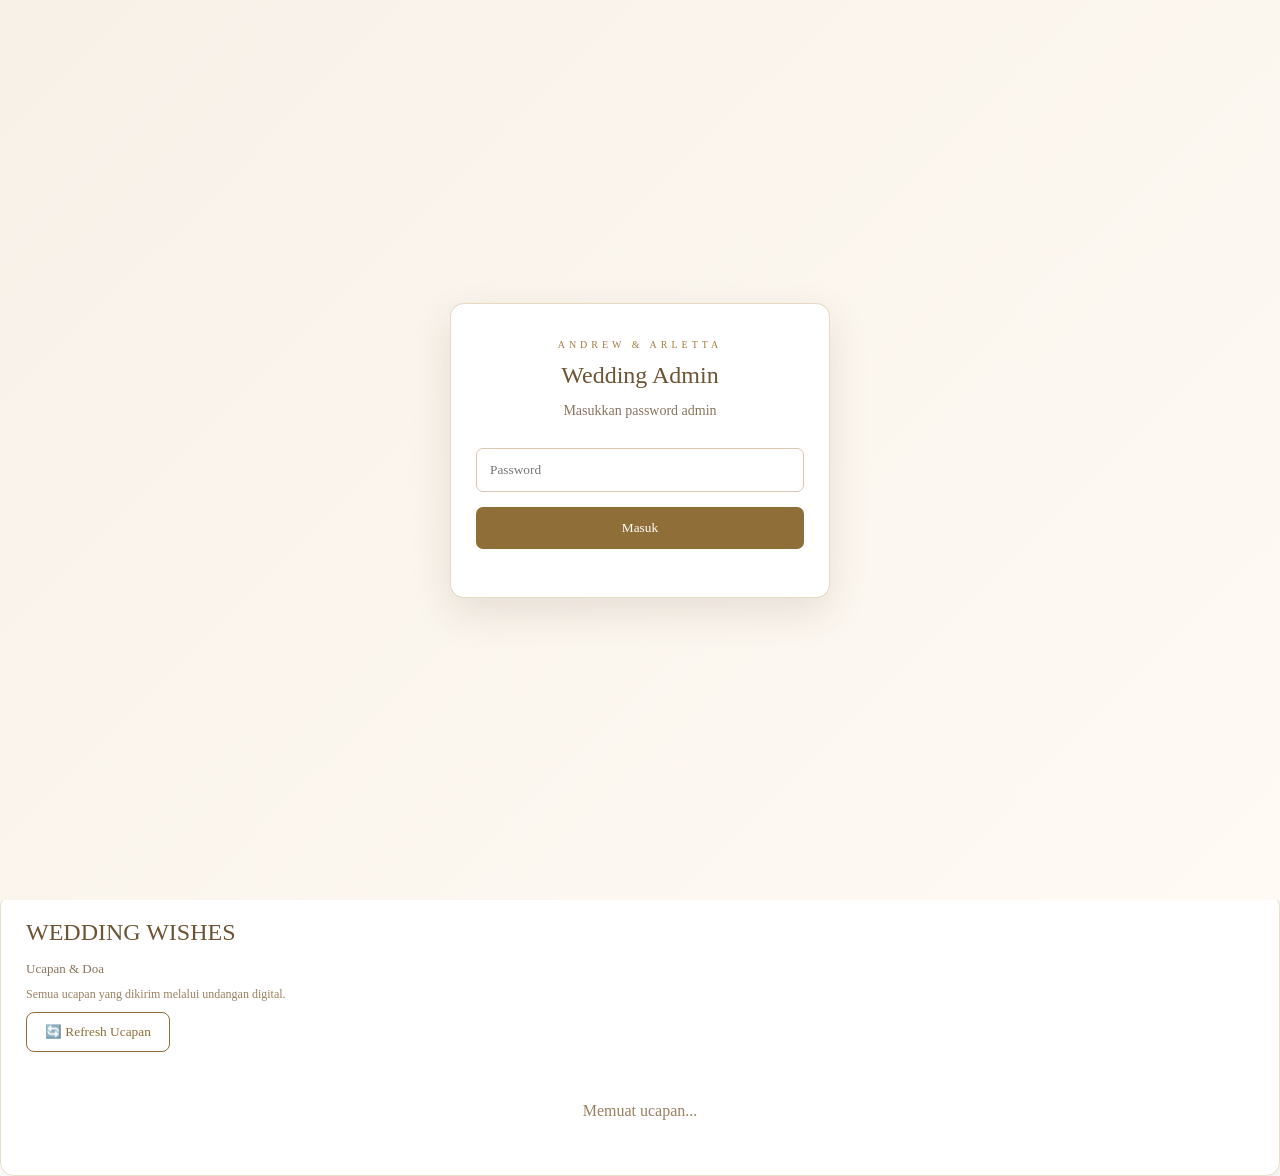
==== commit 0580a8ef: "Update print statement from 'Hello' to 'Goodbye'" ====
--- a/admin.html
+++ b/admin.html
@@ -2,1371 +2,3925 @@
 <html lang="id">
 
 <head>
+
     <meta charset="UTF-8">
+
     <meta name="viewport" content="width=device-width, initial-scale=1.0">
 
-    <title>Andrew & Arletta | Wedding Invitation</title>
-
-    <link rel="preconnect" href="https://fonts.googleapis.com">
-    <link rel="preconnect" href="https://fonts.gstatic.com" crossorigin>
-
-    <link
-        href="https://fonts.googleapis.com/css2?family=Cormorant+Garamond:wght@300;400;500;600;700&family=Montserrat:wght@300;400;500;600&display=swap"
-        rel="stylesheet"
-    >
-
-    <link rel="stylesheet" href="style.css">
+    <title>Wedding Admin | Andrew & Arletta</title>
+
+
+    <style>
+
+        * {
+            box-sizing: border-box;
+        }
+
+
+        body {
+            margin: 0;
+            min-height: 100vh;
+
+            font-family: Georgia, serif;
+
+            color: #5d4935;
+
+            background:
+                linear-gradient(
+                    135deg,
+                    #f7f1e8,
+                    #fffaf4
+                );
+
+            background-image:
+                radial-gradient(
+                    circle at 10% 10%,
+                    rgba(184, 148, 82, 0.08),
+                    transparent 25%
+                ),
+                radial-gradient(
+                    circle at 90% 90%,
+                    rgba(184, 148, 82, 0.08),
+                    transparent 25%
+                );
+        }
+
+
+        /* ========================================
+           LOGIN
+        ======================================== */
+
+        .admin-login {
+
+            position: fixed;
+
+            inset: 0;
+
+            display: flex;
+
+            justify-content: center;
+
+            align-items: center;
+
+            background:
+                linear-gradient(
+                    135deg,
+                    #f7f1e8,
+                    #fffaf4
+                );
+
+            z-index: 9999;
+        }
+
+
+        .login-box {
+
+            width: 90%;
+
+            max-width: 380px;
+
+            padding: 35px 25px;
+
+            text-align: center;
+
+            background: white;
+
+            border:
+                1px solid
+                rgba(184, 148, 82, 0.35);
+
+            box-shadow:
+                0 15px 40px
+                rgba(80, 60, 35, 0.12);
+
+            border-radius: 14px;
+        }
+
+
+        .login-subtitle {
+
+            font-size: 10px;
+
+            letter-spacing: 4px;
+
+            color: #a17b42;
+        }
+
+
+        .login-box h2 {
+
+            margin: 12px 0;
+
+            font-weight: normal;
+
+            color: #6d5435;
+        }
+
+
+        .login-box p {
+
+            color: #8a755d;
+
+            font-size: 14px;
+        }
+
+
+        #adminPassword {
+
+            width: 100%;
+
+            padding: 13px;
+
+            margin: 15px 0;
+
+            border:
+                1px solid
+                #d8c8b2;
+
+            border-radius: 7px;
+
+            outline: none;
+
+            font-family: Georgia, serif;
+        }
+
+
+        #adminPassword:focus {
+
+            border-color: #8f6e38;
+
+            box-shadow:
+                0 0 0 2px
+                rgba(184, 148, 82, 0.12);
+        }
+
+
+        .login-box button {
+
+            width: 100%;
+
+            padding: 13px;
+
+            border: none;
+
+            border-radius: 7px;
+
+            background: #8f6e38;
+
+            color: white;
+
+            cursor: pointer;
+
+            font-family: Georgia, serif;
+        }
+
+
+        .login-box button:hover {
+
+            opacity: 0.85;
+        }
+
+
+        .login-error {
+
+            color: #b54b3c !important;
+
+            font-size: 13px !important;
+        }
+
+
+        /* ========================================
+           CONTAINER
+        ======================================== */
+
+        .admin-container {
+
+            width: 92%;
+
+            max-width: 1100px;
+
+            margin: 40px auto 60px;
+        }
+
+
+/* ========================================
+   HEADER — ELEGANT WEDDING
+======================================== */
+
+.header {
+
+    text-align: center;
+
+    margin-bottom: 38px;
+
+    position: relative;
+
+    padding: 10px 15px 25px;
+
+}
+
+
+.header::after {
+
+    content: "✦  ✧  ✦";
+
+    display: block;
+
+    margin-top: 18px;
+
+    font-size: 14px;
+
+    letter-spacing: 7px;
+
+    color: #b89452;
+
+}
+
+
+.subtitle {
+
+    font-size: 10px;
+
+    letter-spacing: 5px;
+
+    color: #a17b42;
+
+    margin-bottom: 8px;
+
+}
+
+
+h1 {
+
+    font-weight: normal;
+
+    margin: 8px 0;
+
+    font-size: 38px;
+
+    letter-spacing: 1.5px;
+
+    color: #5d4935;
+
+}
+
+
+.date {
+
+    font-size: 14px;
+
+    color: #8a755d;
+
+    margin-top: 12px;
+
+    letter-spacing: 1px;
+
+}
+
+
+/* ========================================
+   LOGOUT
+======================================== */
+
+.logout-button {
+
+    margin-top: 14px;
+
+    padding: 8px 18px;
+
+    border:
+        1px solid
+        rgba(184,148,82,0.65);
+
+    background:
+        rgba(255,255,255,0.65);
+
+    color: #8f6e38;
+
+    border-radius: 30px;
+
+    cursor: pointer;
+
+    font-family: Georgia, serif;
+
+    font-size: 12px;
+
+    transition:
+        all 0.3s ease;
+
+}
+
+
+.logout-button:hover {
+
+    background: #8f6e38;
+
+    color: white;
+
+    transform:
+        translateY(-2px);
+
+    box-shadow:
+        0 6px 15px
+        rgba(80,60,35,0.12);
+
+}
+
+
+/* ========================================
+   STATISTIK WEDDING ADMIN
+======================================== */
+
+.stats {
+
+    display: grid;
+
+    grid-template-columns:
+        repeat(4, 1fr);
+
+    gap: 18px;
+
+    margin-bottom: 28px;
+
+}
+
+
+/* ========================================
+   KARTU STATISTIK
+======================================== */
+
+.stat-card {
+
+    position: relative;
+
+    overflow: hidden;
+
+    padding: 28px 18px 25px;
+
+    text-align: center;
+
+    background:
+        linear-gradient(
+            145deg,
+            rgba(255,255,255,0.98),
+            rgba(250,246,239,0.96)
+        );
+
+    border:
+        1px solid
+        rgba(184,148,82,0.32);
+
+    border-radius: 18px;
+
+    box-shadow:
+        0 10px 28px
+        rgba(80,60,35,0.07);
+
+    transition:
+        transform 0.3s ease,
+        box-shadow 0.3s ease;
+
+}
+
+
+.stat-card::before {
+
+    content: "✦";
+
+    position: absolute;
+
+    top: 10px;
+
+    right: 14px;
+
+    font-size: 12px;
+
+    color:
+        rgba(184,148,82,0.45);
+
+}
+
+
+.stat-card::after {
+
+    content: "";
+
+    position: absolute;
+
+    left: 50%;
+
+    bottom: 0;
+
+    transform:
+        translateX(-50%);
+
+    width: 45px;
+
+    height: 2px;
+
+    background:
+        #b89452;
+
+    opacity: 0.5;
+
+}
+
+
+.stat-card:hover {
+
+    transform:
+        translateY(-4px);
+
+    box-shadow:
+        0 16px 35px
+        rgba(80,60,35,0.12);
+
+}
+
+
+/* ========================================
+   ANGKA
+======================================== */
+
+.stat-number {
+
+    margin-bottom: 7px;
+
+    font-size: 34px;
+
+    line-height: 1;
+
+    font-weight: normal;
+
+    color: #6d5435;
+
+}
+
+
+/* ========================================
+   LABEL
+======================================== */
+
+.stat-label {
+
+    font-size: 10px;
+
+    letter-spacing: 1.8px;
+
+    color: #9a8062;
+
+}
+
+
+/* ========================================
+   WARNA KHUSUS CHECK-IN
+======================================== */
+
+#totalCheckin {
+
+    color: #55734b;
+
+}
+
+
+/* ========================================
+   WARNA KHUSUS BELUM HADIR
+======================================== */
+
+#totalBelum {
+
+    color: #a17b42;
+
+}
+
+
+/* ========================================
+   MOBILE
+======================================== */
+
+@media (max-width: 800px) {
+
+    .stats {
+
+        grid-template-columns:
+            repeat(2, 1fr);
+
+        gap: 12px;
+
+    }
+
+
+    .stat-card {
+
+        padding: 21px 14px;
+
+    }
+
+
+    .stat-number {
+
+        font-size: 29px;
+
+    }
+
+}
+
+
+@media (max-width: 450px) {
+
+    .stats {
+
+        grid-template-columns:
+            repeat(2, 1fr);
+
+    }
+
+
+    .stat-card {
+
+        padding: 18px 10px;
+
+    }
+
+
+    .stat-number {
+
+        font-size: 26px;
+
+    }
+
+
+    .stat-label {
+
+        font-size: 9px;
+
+        letter-spacing: 1px;
+
+    }
+
+}
+
+
+/* ========================================
+   PROGRESS CHECK-IN — PREMIUM
+======================================== */
+
+.progress-card {
+
+    grid-column: 1 / -1;
+
+    margin-top: 4px;
+
+    padding: 26px 28px;
+
+    background:
+        linear-gradient(
+            135deg,
+            rgba(255,255,255,0.98),
+            rgba(250,245,237,0.96)
+        );
+
+    border:
+        1px solid
+        rgba(184,148,82,0.35);
+
+    border-radius: 18px;
+
+    box-shadow:
+        0 12px 35px
+        rgba(80,60,35,0.08);
+
+    position: relative;
+
+    overflow: hidden;
+
+}
+
+
+/* Ornamen kecil */
+
+.progress-card::after {
+
+    content: "✦";
+
+    position: absolute;
+
+    right: 22px;
+
+    top: 18px;
+
+    font-size: 14px;
+
+    color:
+        rgba(184,148,82,0.45);
+
+}
+
+
+/* ========================================
+   JUDUL
+======================================== */
+
+.progress-title {
+
+    margin-bottom: 15px;
+
+    font-size: 12px;
+
+    letter-spacing: 3px;
+
+    text-transform: uppercase;
+
+    color: #8f6e38;
+
+}
+
+
+/* ========================================
+   INFORMASI PROGRESS
+======================================== */
+
+.progress-info {
+
+    display: flex;
+
+    justify-content: space-between;
+
+    align-items: center;
+
+    margin-bottom: 11px;
+
+    font-size: 13px;
+
+    color: #6d5435;
+
+}
+
+
+#checkinProgressText {
+
+    font-weight: normal;
+
+    letter-spacing: 0.3px;
+
+}
+
+
+#checkinProgressPercent {
+
+    font-size: 18px;
+
+    font-weight: bold;
+
+    color: #8f6e38;
+
+}
+
+
+/* ========================================
+   PROGRESS BAR
+======================================== */
+
+.progress-bar {
+
+    width: 100%;
+
+    height: 14px;
+
+    background:
+        #eee5d8;
+
+    border-radius: 30px;
+
+    overflow: hidden;
+
+    box-shadow:
+        inset 0 1px 3px
+        rgba(80,60,35,0.08);
+
+}
+
+
+/* ========================================
+   PROGRESS FILL
+======================================== */
+
+.progress-fill {
+
+    width: 0%;
+
+    height: 100%;
+
+    border-radius: 30px;
+
+    background:
+        linear-gradient(
+            90deg,
+            #8f6e38,
+            #b89452,
+            #d1b477
+        );
+
+    box-shadow:
+        0 2px 9px
+        rgba(143,110,56,0.25);
+
+    transition:
+        width 0.7s ease;
+
+}
+
+
+/* ========================================
+   MOBILE
+======================================== */
+
+@media (max-width: 600px) {
+
+    .progress-card {
+
+        padding: 20px;
+
+    }
+
+
+    .progress-title {
+
+        font-size: 12px;
+
+        letter-spacing: 1.5px;
+
+    }
+
+
+    .progress-info {
+
+        font-size: 12px;
+
+    }
+
+
+    .progress-bar {
+
+        height: 11px;
+
+    }
+
+}
+        
+
+        /* ========================================
+           TABLE CONTAINER
+        ======================================== */
+
+        .table-container {
+
+            background:
+                rgba(255, 255, 255, 0.94);
+
+            border:
+                1px solid
+                rgba(184, 148, 82, 0.3);
+
+            padding: 25px;
+
+            overflow-x: auto;
+
+            border-radius: 14px;
+
+            box-shadow:
+                0 12px 35px
+                rgba(80, 60, 35, 0.08);
+        }
+
+
+        /* ========================================
+           TABLE HEADER
+        ======================================== */
+
+        .table-header {
+
+            display: flex;
+
+            flex-wrap: wrap;
+
+            align-items: center;
+
+            gap: 10px;
+
+            margin-bottom: 20px;
+        }
+
+
+        .table-header h2 {
+
+            width: 100%;
+
+            margin: 0 0 5px;
+
+            font-weight: normal;
+
+            color: #6d5435;
+        }
+
+
+        /* ========================================
+           SEARCH
+        ======================================== */
+
+        #searchGuest {
+
+            width: 280px;
+
+            padding: 12px 15px;
+
+            border:
+                1px solid
+                rgba(184, 148, 82, 0.4);
+
+            border-radius: 8px;
+
+            outline: none;
+
+            font-family: Georgia, serif;
+
+            color: #5d4935;
+
+            background: #fffdf9;
+        }
+
+
+        #searchGuest:focus {
+
+            border-color: #8f6e38;
+
+            box-shadow:
+                0 0 0 2px
+                rgba(184, 148, 82, 0.12);
+        }
+
+
+        /* ========================================
+           BUTTON UMUM
+        ======================================== */
+
+        .refresh-button,
+        .export-button,
+        .checkin-admin-button {
+
+            padding: 11px 18px;
+
+            border-radius: 8px;
+
+            font-family: Georgia, serif;
+
+            cursor: pointer;
+
+            transition: 0.2s;
+        }
+
+
+        .refresh-button {
+
+            border:
+                1px solid
+                #8f6e38;
+
+            background: white;
+
+            color: #8f6e38;
+        }
+
+
+        .refresh-button:hover {
+
+            background: #8f6e38;
+
+            color: white;
+        }
+
+
+        .export-button {
+
+            border: none;
+
+            background: #8f6e38;
+
+            color: white;
+        }
+
+
+        .export-button:hover {
+
+            opacity: 0.85;
+        }
+
+
+        .checkin-admin-button {
+
+            display: inline-block;
+
+            background: #8f6e38;
+
+            color: white;
+
+            text-decoration: none;
+        }
+
+
+        .checkin-admin-button:hover {
+
+            opacity: 0.85;
+        }
+
+
+        /* ========================================
+           FILTER
+        ======================================== */
+
+        .filter-buttons {
+
+            display: flex;
+
+            flex-wrap: wrap;
+
+            gap: 8px;
+
+            width: 100%;
+
+            margin-top: 8px;
+        }
+
+
+        .filter-btn {
+
+            position: relative;
+
+            z-index: 10;
+
+            padding: 9px 14px;
+
+            border:
+                1px solid
+                #b89452;
+
+            background: #fffdf9;
+
+            color: #6d5435;
+
+            border-radius: 7px;
+
+            cursor: pointer;
+
+            font-family: Georgia, serif;
+
+            transition: 0.2s;
+        }
+
+
+        .filter-btn:hover {
+
+            background: #f5eadb;
+        }
+
+
+        .filter-btn.active {
+
+            background: #8f6e38;
+
+            color: white;
+        }
+
+
+/* ========================================
+   TABEL DAFTAR TAMU — ELEGANT
+======================================== */
+
+table {
+
+    width: 100%;
+
+    border-collapse: separate;
+
+    border-spacing: 0;
+
+}
+
+
+/* HEADER TABEL */
+
+thead {
+
+    background:
+        linear-gradient(
+            135deg,
+            #f7f0e4,
+            #fffaf3
+        );
+
+}
+
+
+th {
+
+    padding: 15px 12px;
+
+    text-align: left;
+
+    font-size: 10px;
+
+    letter-spacing: 1.5px;
+
+    text-transform: uppercase;
+
+    color: #8f6e38;
+
+    border-bottom:
+        1px solid
+        rgba(184,148,82,0.35);
+
+    white-space: nowrap;
+
+}
+
+
+/* BARIS TAMU */
+
+tbody tr {
+
+    transition:
+        background 0.2s ease,
+        transform 0.2s ease;
+
+}
+
+
+tbody tr:hover {
+
+    background:
+        rgba(184,148,82,0.06);
+
+}
+
+
+/* CELL */
+
+td {
+
+    padding: 15px 12px;
+
+    font-size: 13px;
+
+    color: #5d4935;
+
+    border-bottom:
+        1px solid
+        #eee4d7;
+
+    vertical-align: middle;
+
+}
+
+
+/* NAMA TAMU */
+
+td:nth-child(2) {
+
+    font-weight: bold;
+
+    color: #6d5435;
+
+}
+
+
+/* GUEST ID */
+
+td:first-child {
+
+    font-size: 11px;
+
+    color: #a17b42;
+
+    letter-spacing: 0.5px;
+
+}
+
+
+/* JUMLAH TAMU */
+
+td:nth-child(3) {
+
+    text-align: center;
+
+}
+
+
+/* ========================================
+   STATUS BADGE
+======================================== */
+
+.status-badge {
+
+    display: inline-flex;
+
+    align-items: center;
+
+    justify-content: center;
+
+    min-width: 125px;
+
+    padding: 7px 12px;
+
+    border-radius: 20px;
+
+    font-size: 10px;
+
+    font-weight: bold;
+
+    letter-spacing: 0.5px;
+
+    white-space: nowrap;
+
+}
+
+
+/* SUDAH CHECK-IN */
+
+.status-badge.checked {
+
+    background:
+        #e8f2e4;
+
+    color:
+        #55734b;
+
+    border:
+        1px solid
+        #bfd4b6;
+
+}
+
+
+/* BELUM CHECK-IN */
+
+.status-badge.waiting {
+
+    background:
+        #f8efe1;
+
+    color:
+        #9a743d;
+
+    border:
+        1px solid
+        #dfc69d;
+
+}
+
+
+/* WAKTU CHECK-IN */
+
+td:last-child {
+
+    font-size: 11px;
+
+    color: #8a755d;
+
+    white-space: nowrap;
+
+}
+
+
+/* ========================================
+   MOBILE TABLE
+======================================== */
+
+@media (max-width: 700px) {
+
+    .table-container {
+
+        padding: 15px;
+
+    }
+
+
+    th {
+
+        padding: 12px 9px;
+
+        font-size: 9px;
+
+    }
+
+
+    td {
+
+        padding: 12px 9px;
+
+        font-size: 12px;
+
+    }
+
+
+    .status-badge {
+
+        min-width: 115px;
+
+        padding: 6px 9px;
+
+        font-size: 9px;
+
+    }
+
+}
+
+
+        /* ========================================
+           RESPONSIVE
+        ======================================== */
+
+        @media (max-width: 800px) {
+
+            .stats {
+
+                grid-template-columns:
+                    repeat(2, 1fr);
+            }
+
+        }
+
+
+        @media (max-width: 600px) {
+
+            .admin-container {
+
+                width: 94%;
+
+                margin-top: 25px;
+            }
+
+
+            h1 {
+
+                font-size: 28px;
+            }
+
+
+            .table-container {
+
+                padding: 15px;
+            }
+
+
+/* ========================================
+   SEARCH + FILTER TAMU
+======================================== */
+
+.table-header {
+
+    display: flex;
+
+    flex-wrap: wrap;
+
+    align-items: center;
+
+    gap: 12px;
+
+    margin-bottom: 22px;
+
+}
+
+
+/* JUDUL */
+
+.table-header h2 {
+
+    width: 100%;
+
+    margin: 0 0 4px 0;
+
+    font-size: 23px;
+
+    font-weight: normal;
+
+    color: #6d5435;
+
+}
+
+
+/* ========================================
+   SEARCH BOX
+======================================== */
+
+#searchGuest {
+
+    flex: 1;
+
+    min-width: 240px;
+
+    max-width: 380px;
+
+    height: 44px;
+
+    padding: 0 16px;
+
+    border:
+        1px solid
+        rgba(184,148,82,0.4);
+
+    border-radius: 10px;
+
+    outline: none;
+
+    font-family:
+        Georgia,
+        serif;
+
+    font-size: 13px;
+
+    color: #5d4935;
+
+    background:
+        #fffdf9;
+
+    transition:
+        border 0.2s ease,
+        box-shadow 0.2s ease;
+
+}
+
+
+#searchGuest::placeholder {
+
+    color: #b3a18b;
+
+}
+
+
+#searchGuest:focus {
+
+    border-color:
+        #8f6e38;
+
+    box-shadow:
+        0 0 0 3px
+        rgba(184,148,82,0.10);
+
+}
+
+
+/* ========================================
+   FILTER BUTTONS
+======================================== */
+
+.filter-buttons {
+
+    display: flex;
+
+    flex-wrap: wrap;
+
+    gap: 7px;
+
+    width: 100%;
+
+    margin-top: 2px;
+
+}
+
+
+.filter-btn {
+
+    padding:
+        9px 15px;
+
+    border:
+        1px solid
+        #d6c19e;
+
+    border-radius:
+        20px;
+
+    background:
+        #fffdf9;
+
+    color:
+        #7b6549;
+
+    font-family:
+        Georgia,
+        serif;
+
+    font-size:
+        11px;
+
+    cursor:
+        pointer;
+
+    transition:
+        all 0.2s ease;
+
+}
+
+
+.filter-btn:hover {
+
+    background:
+        #f7efe3;
+
+    border-color:
+        #b89452;
+
+    transform:
+        translateY(-1px);
+
+}
+
+
+/* FILTER AKTIF */
+
+.filter-btn.active {
+
+    background:
+        #8f6e38;
+
+    border-color:
+        #8f6e38;
+
+    color:
+        white;
+
+    box-shadow:
+        0 4px 10px
+        rgba(143,110,56,0.18);
+
+}
+
+
+/* ========================================
+   BUTTON AKSI
+======================================== */
+
+.refresh-button,
+.export-button,
+.checkin-admin-button {
+
+    height: 44px;
+
+    display: inline-flex;
+
+    align-items: center;
+
+    justify-content: center;
+
+    padding:
+        0 17px;
+
+    border-radius:
+        10px;
+
+    font-family:
+        Georgia,
+        serif;
+
+    font-size:
+        11px;
+
+    cursor:
+        pointer;
+
+    text-decoration:
+        none;
+
+    transition:
+        all 0.2s ease;
+
+}
+
+
+/* REFRESH */
+
+.refresh-button {
+
+    border:
+        1px solid
+        #b89452;
+
+    background:
+        #fffdf9;
+
+    color:
+        #8f6e38;
+
+}
+
+
+.refresh-button:hover {
+
+    background:
+        #8f6e38;
+
+    color:
+        white;
+
+}
+
+
+/* EXPORT */
+
+.export-button {
+
+    border:
+        1px solid
+        #8f6e38;
+
+    background:
+        #8f6e38;
+
+    color:
+        white;
+
+}
+
+
+.export-button:hover {
+
+    opacity:
+        0.88;
+
+    transform:
+        translateY(-1px);
+
+}
+
+
+/* SCAN QR */
+
+.checkin-admin-button {
+
+    background:
+        linear-gradient(
+            135deg,
+            #8f6e38,
+            #b89452
+        );
+
+    color:
+        white;
+
+    border:
+        none;
+
+    box-shadow:
+        0 5px 14px
+        rgba(143,110,56,0.18);
+
+}
+
+
+.checkin-admin-button:hover {
+
+    transform:
+        translateY(-1px);
+
+    box-shadow:
+        0 8px 18px
+        rgba(143,110,56,0.23);
+
+}
+
+
+/* ========================================
+   MOBILE
+======================================== */
+
+@media (max-width: 700px) {
+
+    .table-header {
+
+        gap: 9px;
+
+    }
+
+
+    #searchGuest {
+
+        width: 100%;
+
+        max-width: none;
+
+        flex-basis: 100%;
+
+    }
+
+
+    .refresh-button,
+    .export-button,
+    .checkin-admin-button {
+
+        flex: 1;
+
+        min-width: 0;
+
+        padding:
+            0 9px;
+
+        font-size:
+            10px;
+
+    }
+
+
+    .filter-buttons {
+
+        gap: 6px;
+
+    }
+
+
+    .filter-btn {
+
+        flex:
+            1 1 auto;
+
+        text-align:
+            center;
+
+        padding:
+            9px 10px;
+
+    }
+
+}
+
+
+        @media (max-width: 450px) {
+
+            .stats {
+
+                grid-template-columns: 1fr;
+            }
+
+
+            .progress-card {
+
+                grid-column: auto;
+            }
+
+        }
+
+
+/* ========================================
+   PROGRESS CHECK-IN
+======================================== */
+
+.progress-card {
+
+    grid-column: 1 / -1;
+
+    background:
+        rgba(
+            255,
+            255,
+            255,
+            0.94
+        );
+
+    border:
+        1px solid
+        rgba(
+            184,
+            148,
+            82,
+            0.35
+        );
+
+    padding: 20px 25px;
+
+    border-radius: 14px;
+
+    box-shadow:
+        0 12px 35px
+        rgba(
+            80,
+            60,
+            35,
+            0.09
+        );
+
+}
+
+
+.progress-title {
+
+    font-size: 14px;
+
+    letter-spacing: 1px;
+
+    color: #8f6e38;
+
+    margin-bottom: 12px;
+
+}
+
+
+.progress-info {
+
+    display: flex;
+
+    justify-content: space-between;
+
+    margin-bottom: 8px;
+
+    font-size: 13px;
+
+    color: #6d5435;
+
+}
+
+
+.progress-bar {
+
+    width: 100%;
+
+    height: 12px;
+
+    background: #eee4d7;
+
+    border-radius: 20px;
+
+    overflow: hidden;
+
+}
+
+
+.progress-fill {
+
+    width: 0%;
+
+    height: 100%;
+
+    background:
+        linear-gradient(
+            90deg,
+            #8f6e38,
+            #b89452
+        );
+
+    border-radius: 20px;
+
+    transition:
+        width 0.6s ease;
+
+}
+
+
+@media (max-width: 700px) {
+
+    .progress-card {
+
+        grid-column: 1 / -1;
+
+    }
+
+}
+
+/* ========================================
+   WEDDING WISHES ADMIN
+======================================== */
+
+.wishes-admin-container {
+
+    margin-top: 30px;
+
+    padding: 28px;
+
+    background:
+        rgba(255,255,255,0.94);
+
+    border:
+        1px solid
+        rgba(184,148,82,0.30);
+
+    border-radius: 14px;
+
+    box-shadow:
+        0 12px 35px
+        rgba(80,60,35,0.08);
+
+}
+
+
+/* ========================================
+   HEADER WISHES
+======================================== */
+
+.wishes-admin-header {
+
+    display: flex;
+
+    justify-content: space-between;
+
+    align-items: center;
+
+    gap: 20px;
+
+    margin-bottom: 25px;
+
+}
+
+
+.wishes-admin-subtitle {
+
+    font-size: 10px;
+
+    letter-spacing: 3px;
+
+    color: #a17b42;
+
+    margin-bottom: 6px;
+
+}
+
+
+.wishes-admin-header h2 {
+
+    margin: 0;
+
+    font-size: 25px;
+
+    font-weight: normal;
+
+    color: #6d5435;
+
+}
+
+
+.wishes-admin-header p {
+
+    margin: 7px 0 0;
+
+    font-size: 12px;
+
+    color: #9a8062;
+
+}
+
+
+/* ========================================
+   REFRESH WISHES
+======================================== */
+
+.refresh-wishes-button {
+
+    padding:
+        11px 17px;
+
+    border:
+        1px solid
+        #b89452;
+
+    border-radius:
+        9px;
+
+    background:
+        #fffdf9;
+
+    color:
+        #8f6e38;
+
+    font-family:
+        Georgia,
+        serif;
+
+    cursor:
+        pointer;
+
+    transition:
+        all 0.2s ease;
+
+    white-space:
+        nowrap;
+
+}
+
+
+.refresh-wishes-button:hover {
+
+    background:
+        #8f6e38;
+
+    color:
+        white;
+
+}
+
+
+/* ========================================
+   LIST WISHES
+======================================== */
+
+.admin-wishes-list {
+
+    display:
+        flex;
+
+    flex-direction:
+        column;
+
+    gap:
+        12px;
+
+}
+
+
+/* ========================================
+   WISH CARD
+======================================== */
+
+.admin-wish-card {
+
+    position:
+        relative;
+
+    padding:
+        18px 20px;
+
+    background:
+        linear-gradient(
+            135deg,
+            #fffdf9,
+            #faf5ec
+        );
+
+    border:
+        1px solid
+        rgba(184,148,82,0.25);
+
+    border-radius:
+        12px;
+
+    transition:
+        transform 0.2s ease,
+        box-shadow 0.2s ease;
+
+}
+
+
+.admin-wish-card:hover {
+
+    transform:
+        translateY(-2px);
+
+    box-shadow:
+        0 8px 20px
+        rgba(80,60,35,0.08);
+
+}
+
+
+/* ========================================
+   NAMA
+======================================== */
+
+.admin-wish-name {
+
+    margin-bottom:
+        5px;
+
+    font-size:
+        15px;
+
+    font-weight:
+        bold;
+
+    color:
+        #6d5435;
+
+}
+
+
+/* ========================================
+   WAKTU
+======================================== */
+
+.admin-wish-time {
+
+    margin-bottom:
+        12px;
+
+    font-size:
+        10px;
+
+    color:
+        #a17b42;
+
+    letter-spacing:
+        0.5px;
+
+}
+
+
+/* ========================================
+   UCAPAN
+======================================== */
+
+.admin-wish-message {
+
+    margin:
+        0;
+
+    font-size:
+        13px;
+
+    line-height:
+        1.7;
+
+    color:
+        #5d4935;
+
+    white-space:
+        pre-wrap;
+
+    word-break:
+        break-word;
+
+}
+
+
+/* ========================================
+   ICON
+======================================== */
+
+.admin-wish-heart {
+
+    position:
+        absolute;
+
+    top:
+        17px;
+
+    right:
+        20px;
+
+    font-size:
+        18px;
+
+    color:
+        #b89452;
+
+}
+
+
+/* ========================================
+   LOADING
+======================================== */
+
+.wishes-loading {
+
+    padding:
+        30px;
+
+    text-align:
+        center;
+
+    color:
+        #9a8062;
+
+    font-size:
+        13px;
+
+}
+
+
+/* ========================================
+   EMPTY
+======================================== */
+
+.wishes-empty {
+
+    padding:
+        35px;
+
+    text-align:
+        center;
+
+    color:
+        #9a8062;
+
+    font-size:
+        13px;
+
+    border:
+        1px dashed
+        rgba(184,148,82,0.35);
+
+    border-radius:
+        10px;
+
+}
+
+
+/* ========================================
+   MOBILE
+======================================== */
+
+@media (max-width: 700px) {
+
+    .wishes-admin-container {
+
+        padding:
+            20px;
+
+    }
+
+
+    .wishes-admin-header {
+
+        flex-direction:
+            column;
+
+        align-items:
+            flex-start;
+
+    }
+
+
+    .refresh-wishes-button {
+
+        width:
+            100%;
+
+    }
+
+
+    .admin-wish-card {
+
+        padding:
+            16px;
+
+    }
+
+}
+
+    </style>
+
 </head>
 
+
 <body>
 
-    <!-- ==================================================
-     🌸 GLOBAL FALLING PETALS
-================================================== -->
-
-<div class="petal-layer" aria-hidden="true">
-
-    <span class="falling-petal petal-1">❀</span>
-    <span class="falling-petal petal-2">✿</span>
-    <span class="falling-petal petal-3">❀</span>
-    <span class="falling-petal petal-4">✿</span>
-    <span class="falling-petal petal-5">❀</span>
-    <span class="falling-petal petal-6">✿</span>
-    <span class="falling-petal petal-7">❀</span>
-    <span class="falling-petal petal-8">✿</span>
+
+<!-- ========================================
+     LOGIN ADMIN
+======================================== -->
+
+<div id="adminLogin" class="admin-login">
+
+    <div class="login-box">
+
+        <div class="login-subtitle">
+            ANDREW & ARLETTA
+        </div>
+
+        <h2>Wedding Admin</h2>
+
+        <p>Masukkan password admin</p>
+
+        <input
+            type="password"
+            id="adminPassword"
+            placeholder="Password"
+        >
+
+        <button
+            type="button"
+            onclick="loginAdmin()"
+        >
+            Masuk
+        </button>
+
+        <p
+            id="loginError"
+            class="login-error"
+        ></p>
+
+    </div>
 
 </div>
 
-<!-- ==================================================
-     BACKGROUND MUSIC
-================================================== -->
-
-<audio
-    id="backgroundMusic"
-    loop
-    preload="auto"
->
-    <source
-        src="assets/music/Christina Perri - A Thousand Years (PianoCello Cover).mp3"
-        type="audio/mpeg"
-    >
-</audio>
-
-<button
-    id="musicButton"
-    class="music-button"
-    type="button"
-    onclick="toggleMusic()"
->
-    🎵
-</button>
-
-
-<!-- ==================================================
-     COVER / OPENING
-================================================== -->
-
-<section class="cover" id="cover">
-
-    <img
-    src="assets/flowers/botanical-frame.png"
-    class="botanical-cover-frame"
-    alt=""
->
-
-    <div class="cover-glow glow-1"></div>
-    <div class="cover-glow glow-2"></div>
-
-    <div class="floating-flower flower-1">✿</div>
-    <div class="floating-flower flower-2">❀</div>
-    <div class="floating-flower flower-3">✿</div>
-    <div class="floating-flower flower-4">❀</div>
-    <div class="floating-flower flower-5">✿</div>
-    <div class="floating-flower flower-6">❀</div>
-
-    <div class="petal petal-1">❀</div>
-    <div class="petal petal-2">✿</div>
-    <div class="petal petal-3">❀</div>
-    <div class="petal petal-4">✿</div>
-    <div class="petal petal-5">❀</div>
-    <div class="petal petal-6">✿</div>
-
-    <div class="gold-frame"></div>
-
-    <div class="cover-content">
-
-        <p class="cover-opening">
-            TOGETHER WITH THEIR FAMILIES
-        </p>
-
-        <p class="small-title">
-            THE WEDDING OF
-        </p>
-
-        <h1 class="cover-names">
-            <span>Nicholas Andrew</span>
-            <span class="ampersand">&</span>
-            <span>Arleta Gracia Kakiay</span>
+
+<!-- ========================================
+     ADMIN CONTAINER
+======================================== -->
+
+<div class="admin-container">
+
+
+    <!-- HEADER -->
+
+    <div class="header">
+
+        <div class="subtitle">
+            ANDREW & ARLETTA
+        </div>
+
+        <h1>
+            Wedding Admin
         </h1>
 
-        <div class="gold-line"></div>
-
-        <p class="cover-date">
-            07 NOVEMBER 2026
-        </p>
-
-        <div class="cover-flower">
-            ❀
+        <button
+            type="button"
+            class="logout-button"
+            onclick="logoutAdmin()"
+        >
+            🔒 Logout
+        </button>
+
+        <div class="date">
+            07 November 2026
         </div>
 
-        <div class="guest-box">
-
-            <p class="guest-label">
-                Kepada Yth.
-            </p>
-
-            <p
-                class="guest-name"
-                id="guestName"
+    </div>
+
+
+    <!-- ========================================
+         STATISTIK
+    ======================================== -->
+
+    <div class="stats">
+
+
+        <div class="stat-card">
+
+            <div
+                class="stat-number"
+                id="totalRsvp"
             >
-                Tamu Undangan
-            </p>
+                0
+            </div>
+
+            <div class="stat-label">
+                TOTAL RSVP
+            </div>
 
         </div>
 
-        <button
-            class="open-button"
-            type="button"
-            onclick="openInvitation()"
-        >
-            <span>♡</span>
-            BUKA UNDANGAN
-            <span>♡</span>
-        </button>
-
-        <p class="cover-hint">
-            Tap untuk membuka undangan
-        </p>
+
+        <div class="stat-card">
+
+            <div
+                class="stat-number"
+                id="totalHadir"
+            >
+                0
+            </div>
+
+            <div class="stat-label">
+                HADIR
+            </div>
+
+        </div>
+
+
+        <div class="stat-card">
+
+            <div
+                class="stat-number"
+                id="totalCheckin"
+            >
+                0
+            </div>
+
+            <div class="stat-label">
+                CHECK-IN
+            </div>
+
+        </div>
+
+
+        <div class="stat-card">
+
+            <div
+                class="stat-number"
+                id="totalBelum"
+            >
+                0
+            </div>
+
+            <div class="stat-label">
+                BELUM HADIR
+            </div>
+
+        </div>
+
+
+        <!-- PROGRESS -->
+
+        <div class="progress-card">
+
+            <div class="progress-title">
+                Progress Check-In
+            </div>
+
+            <div class="progress-info">
+
+                <span id="checkinProgressText">
+                    0 / 0 tamu
+                </span>
+
+                <span id="checkinProgressPercent">
+                    0%
+                </span>
+
+            </div>
+
+            <div class="progress-bar">
+
+                <div
+                    id="checkinProgressBar"
+                    class="progress-fill"
+                ></div>
+
+            </div>
+
+        </div>
 
     </div>
 
-    <div class="cover-bottom">
-        <span></span>
-        <small>SCROLL TO EXPLORE</small>
-        <span></span>
-    </div>
-
-</section>
-
-
-<!-- ==================================================
-     BRIDE & GROOM
-================================================== -->
-<section
-    class="couple-section floral-background-page"
-    id="couple"
->
-<!-- ==================================================
-     🌸 FLORAL DECORATION — PAGE 2
-================================================== -->
-<section
-    class="couple-section floral-background-page"
-    id="couple"
->
-
-    <!-- BACKGROUND FLORAL YANG SAMA DENGAN COVER -->
-   <img
-    src="assets/flowers/botanical-frame.png"
-    class="page-botanical-frame"
-    alt=""
->
-
-    <!-- ISI HALAMAN 2 -->
-    <div class="couple-container">
-
-        <!-- isi halaman 2 kamu tetap di sini -->
-
- <div class="couple-container">
-
-        <p class="section-label">
-            THE WEDDING
-        </p>
-
-        <h2 class="section-title">
-            Andrew <span>&</span> Arletta
-        </h2>
-
-        <p class="section-description">
-            Colossians 3:14 (NLT) 
-            "Above all, clothe yourselves with love, which binds us all together in perfect harmony."
-        </p>
-
-        </div>
-
-        <!-- GROOM -->
-
-        <div class="couple-card">
-
-            <div class="photo-frame">
-
-                <img
-                    src="assets/images/foto6.jpeg"
-                    alt="Andrew"
-                >
-
-            </div>
-
-            <p class="couple-role">
-                THE GROOM
-            </p>
-
-            <h3>
-                Nicholas Andrew
-            </h3>
-
-            <p class="parents">
-                Putra dari<br>
-                Bapak [Suryanta] &<br>
-                Ibu [Linda Tanuwijaya]
-            </p>
-
-            <!-- ANDREW -->
-<a
-    href="https://instagram.com/nicholasandrew12"
-    target="_blank"
-    rel="noopener noreferrer"
-    class="instagram-name"
->
-    @nicholasandrew12
-</a>           
-
-        </div>
-
-
-        <div class="couple-divider">
-            <span>♡</span>
-        </div>
-
-
-        <!-- BRIDE -->
-
-        <div class="couple-card">
-
-            <div class="photo-frame">
-
-                <img
-                    src="assets/images/foto2.jpeg"
-                    alt="Arletta"
-                >
-
-            </div>
-
-            <p class="couple-role">
-                THE BRIDE
-            </p>
-
-            <h3>
-                Arletta Gracia.K
-            </h3>
-
-            <p class="parents">
-                Putri dari<br>
-                Bapak [Alm. Alfred Delvis Kakiay] &<br>
-                Ibu [Debora Trirumanti]
-            </p>
-
-            <!-- ARLETTA -->
-<a
-    href="https://instagram.com/04.112"
-    target="_blank"
-    rel="noopener noreferrer"
-    class="instagram-name"
->
-    @04.122
-</a>
-
-        </div>
-
-
-        <div class="love-quote">
-
-            <p>
-                "Two hearts, one journey,
-                one beautiful forever."
-            </p>
-
-        </div>
-
-    </div>
-
-</section>
-
-
-<!-- ==================================================
-     SAVE THE DATE
-================================================== -->
-
-<section
-    class="save-date"
-    id="save-date"
->
-
-<img
-    src="assets/flowers/botanical-frame.png"
-    class="page3-botanical-frame"
-    alt=""
->
-
-    <div class="save-date-container">
-
-        <p class="section-label">
-            SAVE THE DATE
-        </p>
-
-        <h2>
-            Our Special Day
-        </h2>
-
-        <p class="save-date-text">
-            We invite you to celebrate
-            our love and happiness with us.
-        </p>
-
-        <div class="wedding-date">
-
-            <span class="date-day">
-                07
-            </span>
-
-            <span class="date-month">
-                NOVEMBER
-            </span>
-
-            <span class="date-year">
-                2026
-            </span>
-
-        </div>
-
-
-        <!-- COUNTDOWN -->
-
-        <div class="countdown">
-
-            <div class="countdown-box">
-                <span id="days">00</span>
-                <small>DAYS</small>
-            </div>
-
-            <div class="countdown-box">
-                <span id="hours">00</span>
-                <small>HOURS</small>
-            </div>
-
-            <div class="countdown-box">
-                <span id="minutes">00</span>
-                <small>MINUTES</small>
-            </div>
-
-            <div class="countdown-box">
-                <span id="seconds">00</span>
-                <small>SECONDS</small>
-            </div>
-
-        </div>
-
-        <div class="save-date-decoration">
-            ✦
-        </div>
-
-    </div>
-
-</section>
-
-
-<!-- ==================================================
-     WEDDING EVENT
-================================================== -->
-
-<section
-    class="event-section"
-    id="event"
->
-
-<img
-    src="assets/flowers/botanical-frame.png"
-    class="page4-botanical-frame"
-    alt=""
->
-
-    <div class="event-container">
-
-        <p class="section-label">
-            WEDDING EVENT
-        </p>
-
-        <h2 class="section-title">
-            Join Us
-        </h2>
-
-        <p class="event-description">
-            Dengan penuh sukacita, kami mengundang
-            Anda untuk hadir dan merayakan
-            hari bahagia kami.
-        </p>
-
-
-        <!-- PEMBERKATAN -->
-
-        <div class="event-card">
-
-            <div class="event-icon">
-                ♡
-            </div>
-
-            <p class="event-type">
-                HOLY MATRIMONY
-            </p>
-
-            <h3>
-                Pemberkatan
-            </h3>
-
-            <div class="event-line"></div>
-
-            <p class="event-date">
-                Sabtu, 07 November 2026
-            </p>
-
-            <p class="event-time">
-                15.00 WIB
-            </p>
-
-            <p class="event-place">
-                <strong>
-                    [Graha Adhya Wicaksana]
-                </strong>
-                <br>
-                [Pondok Labu]
-                <br>
-                [Jakarta Selatan]
-            </p>
+
+
+    <!-- ========================================
+         TABEL TAMU
+    ======================================== -->
+
+    <div class="table-container">
+
+
+        <div class="table-header">
+
+            <h2>
+                Daftar Tamu
+            </h2>
+
+
+            <!-- SEARCH -->
+
+            <input
+                type="text"
+                id="searchGuest"
+                placeholder="Cari nama atau Guest ID..."
+            >
+
+
+            <!-- REFRESH -->
+
+            <button
+                type="button"
+                class="refresh-button"
+                onclick="refreshDashboard()"
+            >
+                🔄 Refresh Data
+            </button>
+
+
+            <!-- EXPORT -->
+
+            <button
+                type="button"
+                class="export-button"
+                onclick="exportGuests()"
+            >
+                📥 Download Daftar Tamu
+            </button>
+
+
+            <!-- SCAN QR -->
 
             <a
-                href="https://maps.app.goo.gl/Jn93t9CjWUQgMUGN8"
-                target="_blank"
-                rel="noopener noreferrer"
-                class="maps-button"
+                href="checkin.html"
+                class="checkin-admin-button"
             >
-                📍 LIHAT LOKASI
+                📷 Scan QR Check-In
             </a>
 
-        </div>
-
-
-        <div class="event-divider">
-            <span>✦</span>
-        </div>
-
-
-        <!-- RESEPSI -->
-
-        <div class="event-card">
-
-            <div class="event-icon">
-                ♡
-            </div>
-
-            <p class="event-type">
-                WEDDING RECEPTION
-            </p>
-
-            <h3>
-                Resepsi
-            </h3>
-
-            <div class="event-line"></div>
-
-            <p class="event-date">
-                Sabtu, 07 November 2026
-            </p>
-
-            <p class="event-time">
-                19.00 WIB
-            </p>
-
-            <p class="event-place">
-                <strong>
-                     [Graha Adhya Wicaksana]
-                </strong>
-                <br>
-                [Pondok Labu]
-                <br>
-                [Jakarta Selatan]
-            </p>
-
-            <a
-                href="https://maps.app.goo.gl/Jn93t9CjWUQgMUGN8"
-                target="_blank"
-                rel="noopener noreferrer"
-                class="maps-button"
-            >
-                📍 LIHAT LOKASI
-            </a>
-
-        </div>
-
-
-        <div class="event-note">
-
-            <p>
-                Mohon hadir tepat waktu
-                dan menjadi bagian dari
-                sukacita kami.
-            </p>
-
-        </div>
-
-    </div>
-
-</section>
-
-
-<!-- ==================================================
-     GALLERY
-================================================== -->
-
-<section
-    class="gallery-section"
-    id="gallery"
->
-
-<img
-    src="assets/flowers/botanical-frame.png"
-    class="page5-botanical-frame"
-    alt=""
->
-
-    <div class="gallery-container">
-
-        <p class="section-label">
-            OUR GALLERY
-        </p>
-
-        <h2 class="section-title">
-            Our Moments
-        </h2>
-
-        <p class="gallery-description">
-            A collection of moments and memories
-            that we will cherish forever.
-        </p>
-
-
-        <div class="gallery-grid">
-
-            <div class="gallery-item gallery-large">
-
-                <img
-                    src="assets/images/foto1.jpeg"
-                    alt="Foto Andrew dan Arletta 1"
-                    onclick="openGallery(this)"
-                >
-
-            </div>
-
-
-            <div class="gallery-item">
-
-                <img
-                    src="assets/images/foto2.jpeg"
-                    alt="Foto Andrew dan Arletta 2"
-                    onclick="openGallery(this)"
-                >
-
-            </div>
-
-
-            <div class="gallery-item">
-
-                <img
-                    src="assets/images/foto3.jpeg"
-                    alt="Foto Andrew dan Arletta 3"
-                    onclick="openGallery(this)"
-                >
-
-            </div>
-
-
-            <div class="gallery-item gallery-large">
-
-                <img
-                    src="assets/images/foto4.jpeg"
-                    alt="Foto Andrew dan Arletta 4"
-                    onclick="openGallery(this)"
-                >
-
-            </div>
-
-
-            <div class="gallery-item">
-
-                <img
-                    src="assets/images/foto5.jpeg"
-                    alt="Foto Andrew dan Arletta 5"
-                    onclick="openGallery(this)"
-                >
-
-            </div>
-
-
-            <div class="gallery-item">
-
-                <img
-                    src="assets/images/foto6.jpeg"
-                    alt="Foto Andrew dan Arletta 6"
-                    onclick="openGallery(this)"
-                >
-
-            </div>
-
-        </div>
-
-    </div>
-
-
-    <!-- LIGHTBOX -->
-
-    <div
-        class="gallery-lightbox"
-        id="galleryLightbox"
-        onclick="closeGallery()"
-    >
-
-        <button
-            class="close-gallery"
-            type="button"
-            onclick="event.stopPropagation(); closeGallery()"
-            aria-label="Tutup foto"
-        >
-            ×
-        </button>
-
-        <img
-            id="galleryImage"
-            src=""
-            alt="Wedding Gallery"
-        >
-
-    </div>
-
-</section>
-
-
-<!-- ==================================================
-     LOVE STORY
-================================================== -->
-
-<section
-    class="story-section"
-    id="story"
->
-
-<img
-    src="assets/flowers/botanical-frame.png"
-    class="page6-botanical-frame"
-    alt=""
->
-
-
-    <div class="story-container">
-
-        <p class="section-label">
-            OUR JOURNEY
-        </p>
-
-        <h2 class="section-title">
-            Our Love Story
-        </h2>
-
-        <p class="story-description">
-            Every love story is beautiful,
-            but ours is our favorite.
-        </p>
-
-
-        <div class="timeline">
-
-            <div class="timeline-item">
-
-                <div class="timeline-dot">
-                    01
-                </div>
-
-                <div class="timeline-content">
-
-                    <p class="timeline-date">
-                        2022
-                    </p>
-
-                    <h3>
-                        First Meet 2016
-                    </h3>
-
-                    <p>
-                       Perjalanan kami bermula di tempat yang sama,
-                    saat takdir mempertemukan kami di sekolah Nicholas Andrew (kakak kelas) - Arleta gracia kakiay (adik kelas). 
-                    Berawal dari sapaan hangat dan pertemanan sederhana, 
-                    kami menghabiskan waktu selama satu tahun untuk saling mengenal, 
-                    berbagi cerita, dan membangun fondasi hubungan yang kuat.
-                    </p>
-
-                </div>
-
-            </div>
-
-
-            <div class="timeline-item">
-
-                <div class="timeline-dot">
-                    02
-                </div>
-
-                <div class="timeline-content">
-
-                    <p class="timeline-date">
-                        2023
-                    </p>
-
-                    <h3>
-                        First Date 2017
-                    </h3>
-
-                    <p>
-                       Setelah satu tahun berjalan sebagai teman, 
-                       benih-benih cinta mulai tumbuh semakin jelas. 
-                       Pada tahun 2017, kami memutuskan untuk melangkah lebih dekat 
-                       dan mengikat komitmen dalam sebuah hubungan kasih. 
-                       Sejak saat itu, setiap momen sederhana menjadi hari-hari penuh warna yang kami lalui bersama.
-                    </p>
-
-                </div>
-
-            </div>
-
-
-            <div class="timeline-item">
-
-                <div class="timeline-dot">
-                    03
-                </div>
-
-                <div class="timeline-content">
-
-                    <p class="timeline-date">
-                        2025
-                    </p>
-
-                    <h3>
-                        The Proposal 2025
-                    </h3>
-
-                    <p>
-                       Delapan tahun berlalu dengan ribuan kenangan manis 
-                       dan proses pendewasaan bersama. 
-                       Pada tahun 2025, dengan penuh rasa kasih, kedewasaan, dan keyakinan yang mantap, 
-                       kami memutuskan untuk mengukir janji baru dan melangkah ke jenjang perjalanan yang lebih serius.
-                    </p>
-
-                </div>
-
-            </div>
-
-
-            <div class="timeline-item">
-
-                <div class="timeline-dot">
-                    04
-                </div>
-
-                <div class="timeline-content">
-
-                    <p class="timeline-date">
-                        2026
-                    </p>
-
-                    <h3>
-                        Our Wedding 2026
-                    </h3>
-
-                    <p>
-                        Di tahun 2026, hari yang selama ini kami impikan
-                        dan nantikan akhirnya tiba. Di hadapan Tuhan, 
-                        keluarga, serta sahabat tercinta, kami mengikat janji suci pernikahan. 
-                        Hari ini bukan hanya puncak dari perjalanan panjang kami, 
-                        melainkan sebuah awal baru yang indah untuk melangkah bersama mengarungi sisa hidup selamanya.
-                    </p>
-
-                </div>
-
-            </div>
-
-        </div>
-
-
-        <div class="story-ending">
-
-            <span>
-                ♡
-            </span>
-
-            <p>
-                And the best is yet to come.
-            </p>
-
-        </div>
-
-    </div>
-
-</section>
-
-
-<!-- ==================================================
-     RSVP
-================================================== -->
-
-<section
-    class="rsvp-section"
-    id="rsvp"
->
-
-<img
-    src="assets/flowers/botanical-frame.png"
-    class="page7-botanical-frame"
-    alt=""
->
-
-    <div class="rsvp-container">
-
-        <p class="section-label">
-            RSVP
-        </p>
-
-        <h2 class="section-title">
-            Will You Join Us?
-        </h2>
-
-        <p class="rsvp-description">
-            Kehadiran dan doa restu Anda merupakan
-            kebahagiaan bagi kami.
-        </p>
-
-
-        <form id="rsvpForm">
-
-            <div class="form-group">
-
-                <label for="guestNameRsvp">
-                    NAMA TAMU
-                </label>
-
-                <input
-                    type="text"
-                    id="guestNameRsvp"
-                    placeholder="Masukkan nama Anda"
-                    required
-                >
-
-            </div>
-
-
-            <div class="form-group">
-
-                <label for="guestPhone">
-                    NOMOR WHATSAPP
-                </label>
-
-                <input
-                    type="tel"
-                    id="guestPhone"
-                    placeholder="08xxxxxxxxxx"
-                    required
-                >
-
-            </div>
-
-
-            <div class="form-group">
-
-                <label>
-                    KONFIRMASI KEHADIRAN
-                </label>
-
-                <div class="attendance-options">
-
-                    <label class="attendance-option">
-
-                        <input
-                            type="radio"
-                            name="attendance"
-                            value="Hadir"
-                            required
-                        >
-
-                        <span>
-                            ✓ Ya, saya akan hadir
-                        </span>
-
-                    </label>
-
-
-                    <label class="attendance-option">
-
-                        <input
-                            type="radio"
-                            name="attendance"
-                            value="Tidak Hadir"
-                        >
-
-                        <span>
-                            × Maaf, saya tidak dapat hadir
-                        </span>
-
-                    </label>
-
-                </div>
-
-            </div>
-
-
-            <div
-                class="form-group"
-                id="guestCountGroup"
-            >
-
-                <label for="guestCount">
-                    JUMLAH TAMU
-                </label>
-
-                <select id="guestCount">
-
-                    <option value="1">
-                        1 Orang
-                    </option>
-
-                    <option value="2">
-                        2 Orang
-                    </option>
-
-                    <option value="3">
-                        3 Orang
-                    </option>
-
-                    <option value="4">
-                        4 Orang
-                    </option>
-
-                </select>
-
-            </div>
-
-
-            <button
-                type="submit"
-                class="rsvp-button"
-            >
-                KONFIRMASI KEHADIRAN
-            </button>
-
-        </form>
-
-
-        <!-- RSVP SUCCESS -->
-
-        <div
-            class="rsvp-success"
-            id="rsvpSuccess"
-        >
-
-            <div class="success-heart">
-                ♡
-            </div>
-
-            <h3>
-                Terima Kasih
-            </h3>
-
-            <p>
-                Konfirmasi kehadiran Anda
-                telah diterima.
-            </p>
-
-            <p
-                class="success-name"
-                id="successName"
-            ></p>
-
-
-            <!-- QR CODE -->
-
-            <div
-                class="qr-area"
-                id="qrArea"
-            >
-
-                <p class="qr-title">
-                    YOUR RSVP QR CODE
-                </p>
-
-                <p class="guest-id">
-                    GUEST ID:
-                    <strong id="guestId">
-                        -
-                    </strong>
-                </p>
-
-
-                <div class="qr-wrapper">
-
-                    <div id="qrcode"></div>
-
-                </div>
+
+            <!-- FILTER -->
+
+            <div class="filter-buttons">
 
 
                 <button
                     type="button"
-                    id="downloadQrButton"
-                    onclick="downloadQRCode()"
+                    class="filter-btn active"
+                    onclick="filterGuests('all', this)"
                 >
-                    ↓ DOWNLOAD QR CODE
+                    Semua
                 </button>
 
-                <p class="qr-info">
-                    Tunjukkan QR Code ini saat
-                    melakukan check-in di hari
-                    pernikahan.
-                </p>
+
+                <button
+                    type="button"
+                    class="filter-btn"
+                    onclick="filterGuests('hadir', this)"
+                >
+                    Hadir
+                </button>
+
+
+                <button
+                    type="button"
+                    class="filter-btn"
+                    onclick="filterGuests('checkin', this)"
+                >
+                    Sudah Check-in
+                </button>
+
+
+                <button
+                    type="button"
+                    class="filter-btn"
+                    onclick="filterGuests('belum', this)"
+                >
+                    Belum Check-in
+                </button>
+
 
             </div>
 
         </div>
 
+
+        <!-- TABLE -->
+
+        <table>
+
+            <thead>
+
+                <tr>
+
+                    <th>ID</th>
+
+                    <th>Nama</th>
+
+                    <th>Jumlah</th>
+
+                    <th>Kehadiran</th>
+
+                    <th>Check-in</th>
+
+                    <th>Waktu</th>
+
+                    <th>AKSI</th>
+
+                </tr>
+
+            </thead>
+
+
+            <tbody id="guestTable">
+
+            </tbody>
+
+        </table>
+
+
     </div>
 
-</section>
-
-<!-- ==================================================
-     💝 WEDDING GIFT
-================================================== -->
-
-<section
-    class="gift-section"
-    id="gift"
+</div>
+
+<!-- ========================================
+     WEDDING WISHES ADMIN
+======================================== -->
+
+<div class="table-container" style="margin-top: 25px;">
+
+    <div class="table-header">
+
+        <h2>
+            WEDDING WISHES
+        </h2>
+
+        <p style="
+            width: 100%;
+            margin: 0;
+            color: #8a755d;
+            font-size: 13px;
+        ">
+            Ucapan & Doa
+        </p>
+
+        <p style="
+            width: 100%;
+            margin: 0;
+            color: #9a8062;
+            font-size: 12px;
+        ">
+            Semua ucapan yang dikirim melalui undangan digital.
+        </p>
+
+        <button
+    type="button"
+    class="refresh-button"
+    onclick="loadAdminWishes()"
 >
-
-    <img
-        src="assets/flowers/botanical-frame.png"
-        class="page-gift-botanical-frame"
-        alt=""
-    >
-
-    <div class="gift-container">
-
-        <p class="section-label">
-            WEDDING GIFT
-        </p>
-
-        <h2 class="section-title">
-            A Little Gift
-        </h2>
-
-        <p class="gift-description">
-            Kehadiran dan doa restu Anda merupakan
-            hadiah terindah bagi kami.
-            Namun, apabila Anda ingin memberikan tanda
-            kasih, dapat melalui rekening berikut.
-        </p>
-
-
-        <!-- REKENING 1 -->
-
-        <div class="bank-card">
-
-            <div class="bank-icon">
-                ♡
+    🔄 Refresh Ucapan
+</button>
+
+    </div>
+
+
+    <div id="adminWishesList">
+
+        <div style="
+            text-align: center;
+            padding: 30px;
+            color: #9a8062;
+        ">
+            Memuat ucapan...
+        </div>
+
+    </div>
+
+</div>
+
+<script>
+
+/* ========================================
+   GOOGLE SCRIPT
+======================================== */
+
+const GOOGLE_SCRIPT_URL =
+    "https://script.google.com/macros/s/AKfycbyIpXj_OoNuFAGCh19Lpcl6ixCuKdINopRTTyCLfbpl9ev8BIgsG4IAK7eRW4TXT2aR/exec";
+
+
+/* ========================================
+   ADMIN LOGIN
+======================================== */
+
+const ADMIN_PASSWORD = "ARLETTA2026";
+
+
+/* ========================================
+   DATA GLOBAL
+======================================== */
+
+let allGuests = [];
+
+let currentFilter = "all";
+
+let currentSearch = "";
+
+
+/* ========================================
+   LOGIN ADMIN
+======================================== */
+
+function loginAdmin() {
+
+    const passwordInput =
+        document.getElementById(
+            "adminPassword"
+        );
+
+    const loginBox =
+        document.getElementById(
+            "adminLogin"
+        );
+
+    const errorMessage =
+        document.getElementById(
+            "loginError"
+        );
+
+
+    const password =
+        passwordInput.value.trim();
+
+
+    if (
+        password ===
+        ADMIN_PASSWORD
+    ) {
+
+        sessionStorage.setItem(
+            "weddingAdminLogin",
+            "true"
+        );
+
+
+        loginBox.style.display =
+            "none";
+
+
+        errorMessage.textContent = "";
+
+
+        loadGuests();
+
+    }
+
+    else {
+
+        errorMessage.textContent =
+            "Password salah.";
+
+    }
+
+}
+
+
+/* ========================================
+   CEK STATUS LOGIN
+======================================== */
+
+function checkAdminLogin() {
+
+    const loginBox =
+        document.getElementById(
+            "adminLogin"
+        );
+
+
+    const loggedIn =
+        sessionStorage.getItem(
+            "weddingAdminLogin"
+        );
+
+
+    if (
+        loggedIn ===
+        "true"
+    ) {
+
+        loginBox.style.display =
+            "none";
+
+    }
+
+    else {
+
+        loginBox.style.display =
+            "flex";
+
+    }
+
+}
+
+
+/* ========================================
+   LOGOUT
+======================================== */
+
+function logoutAdmin() {
+
+    sessionStorage.removeItem(
+        "weddingAdminLogin"
+    );
+
+}
+
+/* ========================================
+   AMBIL DATA TAMU
+======================================== */
+
+function loadGuests() {
+
+    console.log(
+        "Mengambil data tamu..."
+    );
+
+
+    fetch(
+        GOOGLE_SCRIPT_URL +
+        "?action=getGuests"
+    )
+
+    .then(function(response) {
+
+        return response.json();
+
+    })
+
+    .then(function(data) {
+
+        console.log(
+            "DATA TAMU:",
+            data
+        );
+
+
+        if (
+            !data ||
+            !data.success
+        ) {
+
+            console.error(
+                "Gagal mengambil data tamu."
+            );
+
+            return;
+
+        }
+
+
+        allGuests =
+            Array.isArray(
+                data.guests
+            )
+                ? data.guests
+                : [];
+
+
+        /*
+         * Simpan juga ke window
+         * supaya mudah dicek dari Console.
+         */
+
+        window.allGuests =
+            allGuests;
+
+
+        console.log(
+            "JUMLAH TAMU:",
+            allGuests.length
+        );
+
+
+        updateStatistics();
+
+
+        renderGuests();
+
+    })
+
+    .catch(function(error) {
+
+        console.error(
+            "ERROR DASHBOARD:",
+            error
+        );
+
+    });
+
+}
+
+
+/* ========================================
+   HITUNG STATISTIK
+======================================== */
+
+function updateStatistics() {
+
+    const totalRsvp =
+        allGuests.length;
+
+
+    const totalHadir =
+        allGuests.filter(
+            function(guest) {
+
+                return String(
+                    guest.kehadiran || ""
+                )
+                .trim()
+                .toLowerCase()
+                === "hadir";
+
+            }
+        ).length;
+
+
+    const totalCheckin =
+        allGuests.filter(
+            function(guest) {
+
+                return String(
+                    guest.checkinStatus || ""
+                )
+                .trim()
+                .toUpperCase()
+                === "CHECKED IN";
+
+            }
+        ).length;
+
+
+    const totalBelum =
+        Math.max(
+            0,
+            totalHadir -
+            totalCheckin
+        );
+
+
+
+    /*
+     * Statistik
+     */
+
+    document.getElementById(
+        "totalRsvp"
+    ).textContent =
+        totalRsvp;
+
+
+    document.getElementById(
+        "totalHadir"
+    ).textContent =
+        totalHadir;
+
+
+    document.getElementById(
+        "totalCheckin"
+    ).textContent =
+        totalCheckin;
+
+
+    document.getElementById(
+        "totalBelum"
+    ).textContent =
+        totalBelum;
+
+
+    /*
+     * Progress Check-In
+     */
+
+    const progressText =
+        document.getElementById(
+            "checkinProgressText"
+        );
+
+
+    const progressPercent =
+        document.getElementById(
+            "checkinProgressPercent"
+        );
+
+
+    const progressBar =
+        document.getElementById(
+            "checkinProgressBar"
+        );
+
+
+    if (
+        progressText &&
+        progressPercent &&
+        progressBar
+    ) {
+
+        const percentage =
+            totalHadir > 0
+                ? Math.round(
+                    (
+                        totalCheckin /
+                        totalHadir
+                    ) * 100
+                )
+                : 0;
+
+
+        progressText.textContent =
+            totalCheckin +
+            " / " +
+            totalHadir +
+            " tamu";
+
+
+        progressPercent.textContent =
+            percentage +
+            "%";
+
+
+        progressBar.style.width =
+            percentage +
+            "%";
+
+    }
+
+
+    console.log(
+        "HASIL STATISTIK:",
+        {
+            totalRsvp:
+                totalRsvp,
+
+            totalHadir:
+                totalHadir,
+
+            totalCheckin:
+                totalCheckin,
+
+            totalBelum:
+                totalBelum
+        }
+    );
+
+}
+
+
+/* ========================================
+   TAMPILKAN DAFTAR TAMU
+======================================== */
+
+function renderGuests() {
+
+    const guestTable =
+        document.getElementById(
+            "guestTable"
+        );
+
+
+    if (!guestTable) {
+
+        console.error(
+            "guestTable tidak ditemukan."
+        );
+
+        return;
+
+    }
+
+
+    guestTable.innerHTML = "";
+
+
+    if (
+        allGuests.length === 0
+    ) {
+
+        guestTable.innerHTML = `
+            <tr>
+                <td
+                    colspan="6"
+                    style="
+                        text-align:center;
+                        padding:30px;
+                    "
+                >
+                    Belum ada data tamu.
+                </td>
+            </tr>
+        `;
+
+        return;
+
+    }
+
+
+    allGuests.forEach(
+        function(guest) {
+
+            const row =
+                document.createElement(
+                    "tr"
+                );
+
+
+            /*
+             * Status check-in
+             */
+
+            const checkedIn =
+                String(
+                    guest.checkinStatus || ""
+                )
+                .trim()
+                .toUpperCase()
+                === "CHECKED IN";
+
+
+            /*
+             * Waktu check-in
+             */
+
+            let checkinTime =
+                "—";
+
+
+            if (
+                guest.checkinWaktu
+            ) {
+
+                const date =
+                    new Date(
+                        guest.checkinWaktu
+                    );
+
+
+                if (
+                    !isNaN(
+                        date.getTime()
+                    )
+                ) {
+
+                    checkinTime =
+                        date.toLocaleString(
+                            "id-ID",
+                            {
+                                day:
+                                    "2-digit",
+
+                                month:
+                                    "2-digit",
+
+                                year:
+                                    "numeric",
+
+                                hour:
+                                    "2-digit",
+
+                                minute:
+                                    "2-digit"
+                            }
+                        );
+
+                }
+
+            }
+
+
+            /*
+             * Badge check-in
+             */
+
+            const badge =
+                checkedIn
+
+                    ?
+
+                    `
+                    <span
+                        class="status-badge checked"
+                    >
+                        ✓ CHECKED IN
+                    </span>
+                    `
+
+                    :
+
+                    `
+                    <span
+                        class="status-badge waiting"
+                    >
+                        BELUM CHECK-IN
+                    </span>
+                    `;
+
+
+            /*
+             * Isi baris
+             */
+
+  row.innerHTML = `
+
+    <td>
+        ${guest.id || "—"}
+    </td>
+
+    <td>
+        ${guest.nama || "—"}
+    </td>
+
+    <td>
+        ${guest.jumlahTamu || "—"}
+    </td>
+
+    <td>
+        ${guest.kehadiran || "—"}
+    </td>
+
+    <td>
+        ${badge}
+    </td>
+
+    <td>
+        ${checkinTime}
+    </td>
+
+    <td>
+
+        <button
+            type="button"
+            onclick="sendWhatsAppInvitation(
+                '${guest.id || ""}',
+                '${encodeURIComponent(guest.nama || "")}',
+                '${guest.whatsapp || ""}'
+            )"
+            style="
+                padding:8px 14px;
+                border:none;
+                border-radius:20px;
+                background:#8f6e38;
+                color:white;
+                cursor:pointer;
+                font-family:Georgia,serif;
+                font-size:12px;
+            "
+        >
+            💌 KIRIM WA
+        </button>
+
+    </td>
+
+`;
+
+
+            /*
+             * Data untuk filter
+             */
+
+            row.dataset.hadir =
+                String(
+                    guest.kehadiran || ""
+                )
+                .trim()
+                .toLowerCase()
+                === "hadir"
+                    ? "true"
+                    : "false";
+
+
+            row.dataset.checkin =
+                checkedIn
+                    ? "true"
+                    : "false";
+
+
+            guestTable.appendChild(
+                row
+            );
+
+        }
+    );
+
+
+    applyFilters();
+
+}
+
+function sendWhatsAppInvitation(
+    guestId,
+    guestNameEncoded,
+    whatsapp
+) {
+
+    const guestName =
+        decodeURIComponent(
+            guestNameEncoded
+        );
+
+    if (!whatsapp) {
+
+        alert(
+            "Nomor WhatsApp tamu belum tersedia."
+        );
+
+        return;
+
+    }
+
+
+    let phone =
+        String(whatsapp)
+            .replace(
+                /[\s\-()+]/g,
+                ""
+            );
+
+
+    if (
+        phone.startsWith("0")
+    ) {
+
+        phone =
+            "62" +
+            phone.substring(1);
+
+    }
+
+
+    const invitationLink =
+        "https://arlettagracia.github.io/Andrew-arletta-wedding/" +
+        "?to=" +
+        encodeURIComponent(
+            guestName
+        ) +
+        "&id=" +
+        encodeURIComponent(
+            guestId
+        );
+
+
+    const message =
+        "Shalom " +
+        guestName +
+        "! 💕\n\n" +
+
+        "Dengan penuh sukacita, kami mengundang Anda untuk hadir di hari bahagia kami.\n\n" +
+
+        "Andrew & Arletta\n" +
+        "07 November 2026\n\n" +
+
+        "Undangan lengkap:\n" +
+        invitationLink;
+
+
+    const whatsappUrl =
+        "https://wa.me/" +
+        phone +
+        "?text=" +
+        encodeURIComponent(
+            message
+        );
+
+
+    window.open(
+        whatsappUrl,
+        "_blank"
+    );
+
+}
+
+/* ========================================
+   FILTER + SEARCH
+======================================== */
+
+function applyFilters() {
+
+    const rows =
+        document.querySelectorAll(
+            "#guestTable tr"
+        );
+
+
+    rows.forEach(
+        function(row) {
+
+            const text =
+                row.textContent
+                    .toLowerCase();
+
+
+            /*
+             * SEARCH
+             */
+
+            const searchMatch =
+                text.includes(
+                    currentSearch
+                );
+
+
+            /*
+             * FILTER
+             */
+
+            let filterMatch =
+                true;
+
+
+            if (
+                currentFilter ===
+                "hadir"
+            ) {
+
+                filterMatch =
+                    row.dataset.hadir
+                    === "true";
+
+            }
+
+
+            if (
+                currentFilter ===
+                "checkin"
+            ) {
+
+                filterMatch =
+                    row.dataset.checkin
+                    === "true";
+
+            }
+
+
+            if (
+                currentFilter ===
+                "belum"
+            ) {
+
+                filterMatch =
+                    row.dataset.hadir
+                    === "true"
+                    &&
+                    row.dataset.checkin
+                    === "false";
+
+            }
+
+
+            /*
+             * Tampilkan / sembunyikan
+             */
+
+            row.style.display =
+                searchMatch &&
+                filterMatch
+                    ? ""
+                    : "none";
+
+        }
+    );
+
+}
+
+
+/* ========================================
+   TOMBOL FILTER
+======================================== */
+
+function filterGuests(
+    type,
+    button
+) {
+
+    console.log(
+        "FILTER DIKLIK:",
+        type
+    );
+
+
+    currentFilter =
+        type;
+
+
+    /*
+     * Hapus active
+     */
+
+    document
+        .querySelectorAll(
+            ".filter-btn"
+        )
+        .forEach(
+            function(btn) {
+
+                btn.classList.remove(
+                    "active"
+                );
+
+            }
+        );
+
+
+    /*
+     * Tambahkan active
+     */
+
+    if (button) {
+
+        button.classList.add(
+            "active"
+        );
+
+    }
+
+
+    applyFilters();
+
+}
+
+
+/* ========================================
+   SEARCH TAMU
+======================================== */
+
+function setupSearch() {
+
+    const search =
+        document.getElementById(
+            "searchGuest"
+        );
+
+
+    if (!search) {
+
+        return;
+
+    }
+
+
+    search.addEventListener(
+        "input",
+        function() {
+
+            currentSearch =
+                this.value
+                    .trim()
+                    .toLowerCase();
+
+
+            applyFilters();
+
+        }
+    );
+
+}
+
+
+/* ========================================
+   EXPORT DAFTAR TAMU
+======================================== */
+
+function exportGuests() {
+
+    if (
+        allGuests.length === 0
+    ) {
+
+        alert(
+            "Belum ada data tamu."
+        );
+
+        return;
+
+    }
+
+
+    let csv =
+        "ID,Nama,Jumlah Tamu,Kehadiran,Check-in,Waktu Check-in\n";
+
+
+    allGuests.forEach(
+        function(guest) {
+
+            const checkedIn =
+                String(
+                    guest.checkinStatus || ""
+                )
+                .trim()
+                .toUpperCase()
+                === "CHECKED IN";
+
+
+            const values = [
+
+                guest.id || "",
+
+                guest.nama || "",
+
+                guest.jumlahTamu || "",
+
+                guest.kehadiran || "",
+
+                checkedIn
+                    ? "CHECKED IN"
+                    : "BELUM CHECK-IN",
+
+                guest.checkinWaktu || ""
+
+            ];
+
+
+            csv +=
+                values
+                    .map(
+                        function(value) {
+
+                            return (
+                                '"' +
+                                String(value)
+                                    .replace(
+                                        /"/g,
+                                        '""'
+                                    ) +
+                                '"'
+                            );
+
+                        }
+                    )
+                    .join(",")
+                    +
+                    "\n";
+
+        }
+    );
+
+
+    const blob =
+        new Blob(
+            [csv],
+            {
+                type:
+                    "text/csv;charset=utf-8;"
+            }
+        );
+
+
+    const url =
+        URL.createObjectURL(
+            blob
+        );
+
+
+    const link =
+        document.createElement(
+            "a"
+        );
+
+
+    link.href =
+        url;
+
+
+    link.download =
+        "daftar-tamu-wedding.csv";
+
+
+    document.body.appendChild(
+        link
+    );
+
+
+    link.click();
+
+
+    document.body.removeChild(
+        link
+    );
+
+
+    URL.revokeObjectURL(
+        url
+    );
+
+}
+
+
+/* ========================================
+   REFRESH DATA
+======================================== */
+
+function refreshDashboard() {
+
+    location.reload();
+
+}
+
+
+/* ========================================
+   ENTER UNTUK LOGIN
+======================================== */
+
+function setupPasswordEnter() {
+
+    const password =
+        document.getElementById(
+            "adminPassword"
+        );
+
+
+    if (!password) {
+
+        return;
+
+    }
+
+
+    password.addEventListener(
+        "keydown",
+        function(event) {
+
+            if (
+                event.key ===
+                "Enter"
+            ) {
+
+                loginAdmin();
+
+            }
+
+        }
+    );
+
+}
+
+
+/* ========================================
+   LOAD WEDDING WISHES ADMIN
+======================================== */
+
+function loadAdminWishes() {
+
+    const wishesList =
+        document.getElementById(
+            "adminWishesList"
+        );
+
+
+    if (!wishesList) {
+
+        console.error(
+            "adminWishesList tidak ditemukan."
+        );
+
+        return;
+
+    }
+
+
+    wishesList.innerHTML = `
+
+        <div style="
+            text-align:center;
+            padding:30px;
+            color:#9a8062;
+        ">
+            Memuat ucapan...
+        </div>
+
+    `;
+
+
+    fetch(
+        GOOGLE_SCRIPT_URL +
+        "?action=getWishes"
+    )
+
+    .then(function(response) {
+
+        return response.json();
+
+    })
+
+    .then(function(data) {
+
+        console.log(
+            "DATA WEDDING WISHES:",
+            data
+        );
+
+
+        if (
+            !data ||
+            !data.success ||
+            !Array.isArray(data.wishes)
+        ) {
+
+            wishesList.innerHTML = `
+
+                <div style="
+                    text-align:center;
+                    padding:30px;
+                    color:#9a8062;
+                ">
+                    Belum ada ucapan.
+                </div>
+
+            `;
+
+            return;
+
+        }
+
+
+        if (
+            data.wishes.length === 0
+        ) {
+
+            wishesList.innerHTML = `
+
+                <div style="
+                    text-align:center;
+                    padding:30px;
+                    color:#9a8062;
+                ">
+                    Belum ada ucapan.
+                </div>
+
+            `;
+
+            return;
+
+        }
+
+
+        wishesList.innerHTML = "";
+
+
+        data.wishes
+            .slice()
+            .reverse()
+            .forEach(
+                function(wish) {
+
+                    const card =
+                        document.createElement(
+                            "div"
+                        );
+
+
+                    card.style.cssText = `
+
+                        padding:20px;
+
+                        margin-bottom:12px;
+
+                        background:
+                            linear-gradient(
+                                135deg,
+                                #fffdf9,
+                                #f8f1e6
+                            );
+
+                        border:
+                            1px solid
+                            rgba(
+                                184,
+                                148,
+                                82,
+                                0.25
+                            );
+
+                        border-radius:12px;
+
+                        box-shadow:
+                            0 6px 18px
+                            rgba(
+                                80,
+                                60,
+                                35,
+                                0.06
+                            );
+
+                    `;
+
+
+                    const name =
+                        document.createElement(
+                            "div"
+                        );
+
+
+                    name.textContent =
+                        wish.nama ||
+                        "Tanpa Nama";
+
+
+                    name.style.cssText = `
+
+                        font-weight:bold;
+
+                        font-size:15px;
+
+                        color:#6d5435;
+
+                        margin-bottom:7px;
+
+                    `;
+
+
+                    const message =
+                        document.createElement(
+                            "div"
+                        );
+
+
+                    message.textContent =
+                        wish.ucapan ||
+                        "";
+
+
+                    message.style.cssText = `
+
+                        font-size:13px;
+
+                        line-height:1.7;
+
+                        color:#5d4935;
+
+                    `;
+
+
+                    const time =
+                        document.createElement(
+                            "div"
+                        );
+
+
+                    time.textContent =
+                        wish.waktu
+                            ? new Date(
+                                wish.waktu
+                            ).toLocaleString(
+                                "id-ID",
+                                {
+                                    day:
+                                        "2-digit",
+
+                                    month:
+                                        "long",
+
+                                    year:
+                                        "numeric",
+
+                                    hour:
+                                        "2-digit",
+
+                                    minute:
+                                        "2-digit"
+                                }
+                            )
+                            : "";
+
+
+                    time.style.cssText = `
+
+                        margin-top:10px;
+
+                        font-size:10px;
+
+                        color:#a17b42;
+
+                    `;
+
+
+                    card.appendChild(
+                        name
+                    );
+
+                    card.appendChild(
+                        message
+                    );
+
+                    card.appendChild(
+                        time
+                    );
+
+
+                    wishesList.appendChild(
+                        card
+                    );
+
+                }
+            );
+
+    })
+
+    .catch(function(error) {
+
+        console.error(
+            "ERROR WEDDING WISHES:",
+            error
+        );
+
+
+        wishesList.innerHTML = `
+
+            <div style="
+                text-align:center;
+                padding:30px;
+                color:#b54b3c;
+            ">
+                Gagal memuat ucapan.
             </div>
 
-            <p class="bank-label">
-                BANK ACCOUNT
-            </p>
-
-            <h3>
-                BCA
-            </h3>
-
-            <p class="account-name">
-                Nicholas Andrew
-            </p>
-
-            <p
-                class="account-number"
-                id="accountNumber1"
-            >
-                8801628770
-            </p>
-
-            <button
-                type="button"
-                class="copy-account-button"
-                onclick="copyAccountNumber('accountNumber1', this)"
-            >
-                SALIN NO. REKENING
-            </button>
-
-        </div>
-
-
-        <!-- REKENING 2 -->
-
-        <div class="bank-card">
-
-            <div class="bank-icon">
-                ♡
-            </div>
-
-            <p class="bank-label">
-                BANK ACCOUNT
-            </p>
-
-            <h3>
-                BCA
-            </h3>
-
-            <p class="account-name">
-                Arleta Gracia Kakiay
-            </p>
-
-            <p
-                class="account-number"
-                id="accountNumber2"
-            >
-                7006780503
-            </p>
-
-            <button
-                type="button"
-                class="copy-account-button"
-                onclick="copyAccountNumber('accountNumber2', this)"
-            >
-                SALIN NO. REKENING
-            </button>
-
-        </div>
-
-
-        <div class="gift-thank-you">
-
-            <span>✦</span>
-
-            <p>
-                Thank you for your love,
-                prayers, and generosity.
-            </p>
-
-            <span>✦</span>
-
-        </div>
-
-    </div>
-
-</section>
-
-<!-- ==================================================
-     WEDDING WISHES
-================================================== -->
-
-<section
-    class="wishes-section"
-    id="wishes"
->
-
-<img
-    src="assets/flowers/botanical-frame.png"
-    class="page8-botanical-frame"
-    alt=""
->
-
-    <div class="wishes-container">
-
-        <p class="section-label">
-            WEDDING WISHES
-        </p>
-
-        <h2 class="section-title">
-            Ucapan & Doa
-        </h2>
-
-        <p class="wishes-description">
-            Berikan ucapan dan doa terbaik
-            untuk perjalanan cinta kami.
-        </p>
-
-
-        <!-- FORM UCAPAN -->
-
-        <div class="wishes-form">
-
-            <div class="form-group">
-
-                <label for="wishName">
-                    NAMA
-                </label>
-
-                <input
-                    type="text"
-                    id="wishName"
-                    placeholder="Nama Anda"
-                >
-
-            </div>
-
-
-            <div class="form-group">
-
-                <label for="wishMessage">
-                    UCAPAN & DOA
-                </label>
-
-                <textarea
-                    id="wishMessage"
-                    rows="4"
-                    placeholder="Tuliskan ucapan dan doa untuk kami..."
-                ></textarea>
-
-            </div>
-
-
-            <button
-                type="button"
-                class="wish-button"
-                onclick="sendWish()"
-            >
-                KIRIM UCAPAN ♡
-            </button>
-
-        </div>
-
-
-        <!-- DAFTAR UCAPAN -->
-
-        <div
-            class="wishes-list"
-            id="wishesList"
-        >
-
-            <div class="wish-card">
-
-                <div class="wish-heart">
-                    ♡
-                </div>
-
-                <h3>
-                    Wedding Wishes
-                </h3>
-
-                <p>
-                    Doa dan ucapan dari keluarga
-                    dan sahabat akan tampil di sini.
-                </p>
-
-            </div>
-
-        </div>
-
-    </div>
-
-</section>
-
-<!-- ==================================================
-     📸 FINAL CLOSING — ANDREW & ARLETTA
-================================================== -->
-
-<section
-    class="closing-section"
-    id="closing"
->
-
-    <!-- FOTO PENUTUP -->
-    <div class="closing-photo">
-
-        <img
-            src="assets/images/foto1.jpeg"
-            alt="Andrew & Arletta"
-        >
-
-    </div>
-
-
-    <!-- OVERLAY -->
-    <div class="closing-overlay"></div>
-
-
-    <!-- BOTANICAL FRAME -->
-    <img
-        src="assets/flowers/botanical-frame.png"
-        class="closing-botanical-frame"
-        alt=""
-    >
-
-
-    <!-- KONTEN PENUTUP -->
-    <div class="closing-content">
-
-        <p class="closing-small">
-            THANK YOU FOR BEING PART
-            OF OUR STORY
-        </p>
-
-
-        <div class="closing-line"></div>
-
-
-        <h2 class="closing-names">
-            Andrew
-            <span>&amp;</span>
-            Arletta
-        </h2>
-
-
-        <p class="closing-date">
-            07 NOVEMBER 2026
-        </p>
-
-
-        <div class="closing-flower">
-            ❀
-        </div>
-
-
-        <p class="closing-message">
-            With love, gratitude,
-            and endless happiness.
-        </p>
-
-    </div>
-
-</section>
-
-<!-- ==================================================
-     JAVASCRIPT LIBRARIES
-================================================== -->
-
-<script
-    src="https://cdnjs.cloudflare.com/ajax/libs/qrcodejs/1.0.0/qrcode.min.js"
-></script>
-
-<script src="script.js"></script>
-
-</body>
-
-</html>
+        `;
+
+    });
+
+}
+
+
+/* ========================================
+   JALANKAN SAAT HALAMAN SIAP
+======================================== */
+
+document.addEventListener(
+    "DOMContentLoaded",
+    function() {
+
+        checkAdminLogin();
+
+        setupSearch();
+
+        setupPasswordEnter();
+
+
+        if (
+            sessionStorage.getItem(
+                "weddingAdminLogin"
+            ) === "true"
+        ) {
+
+            loadGuests();
+
+            loadAdminWishes();
+
+        }
+
+    }
+);
+
+</script>
